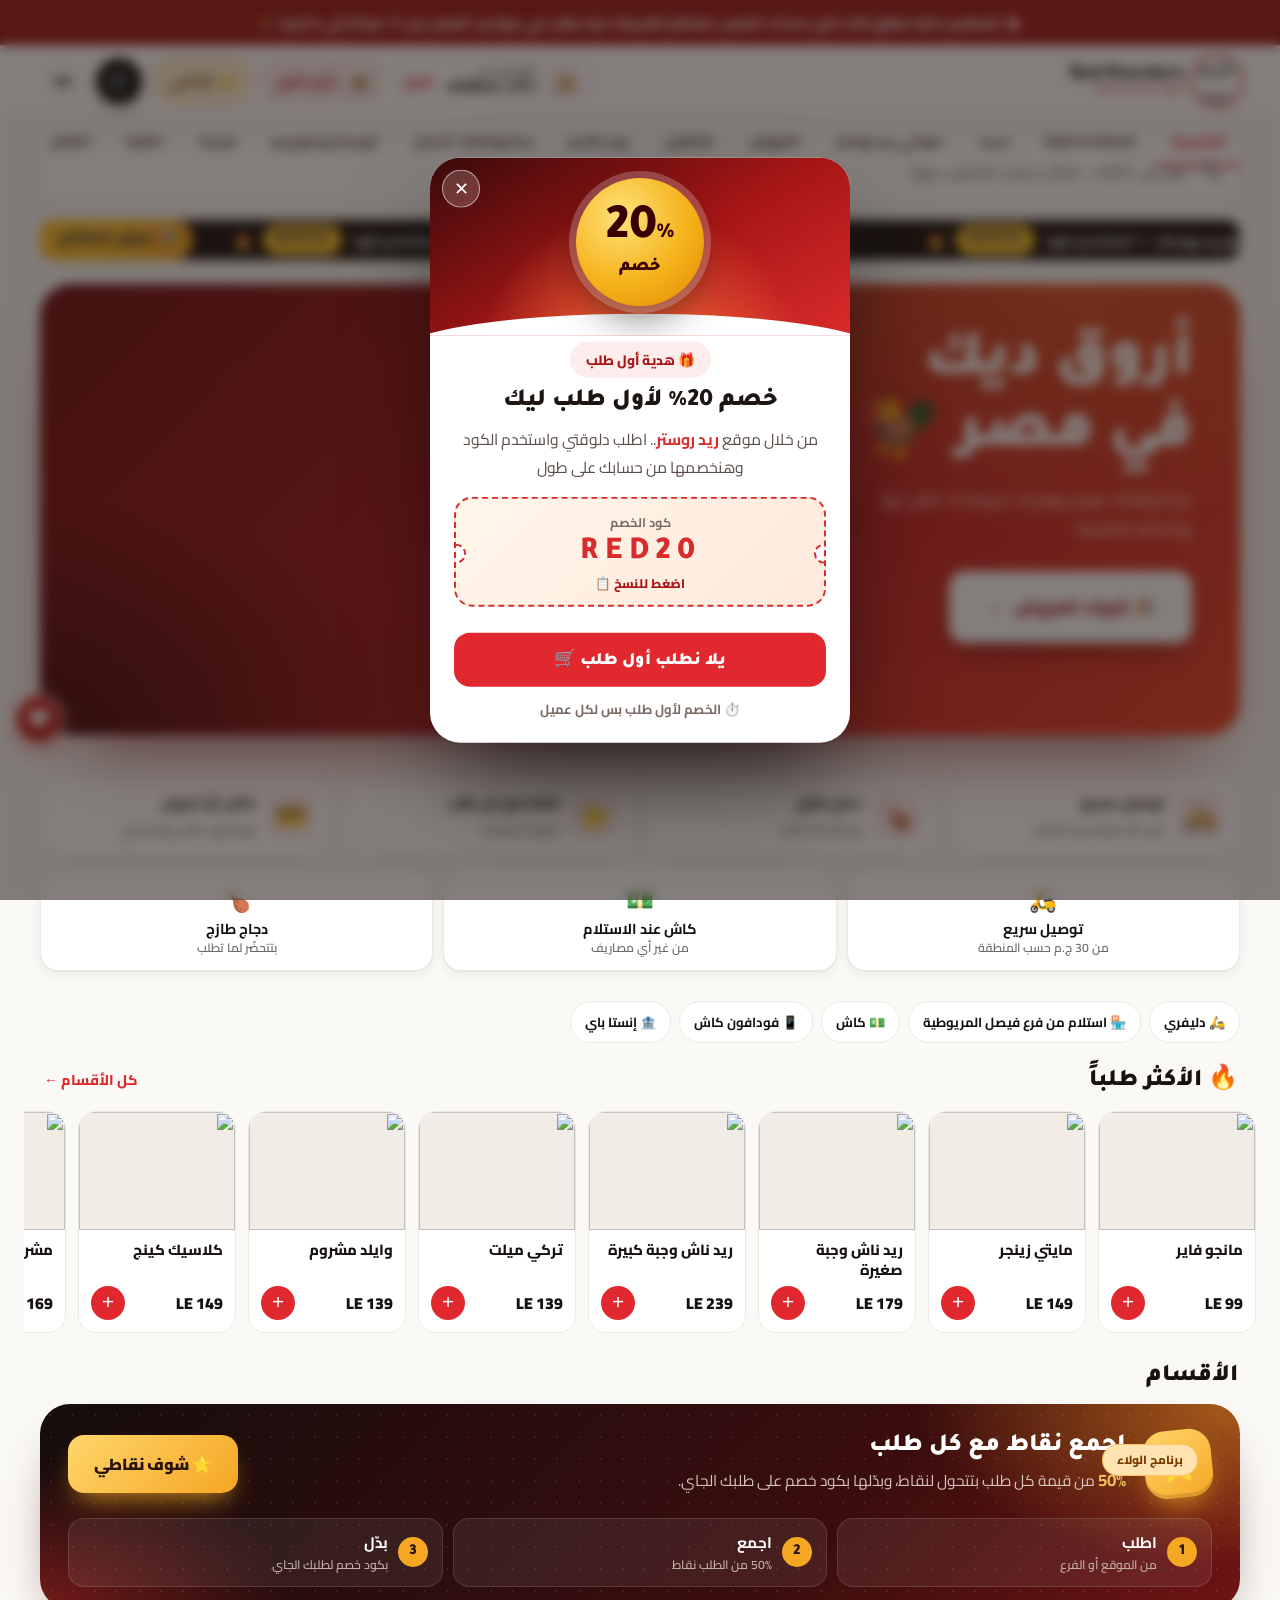
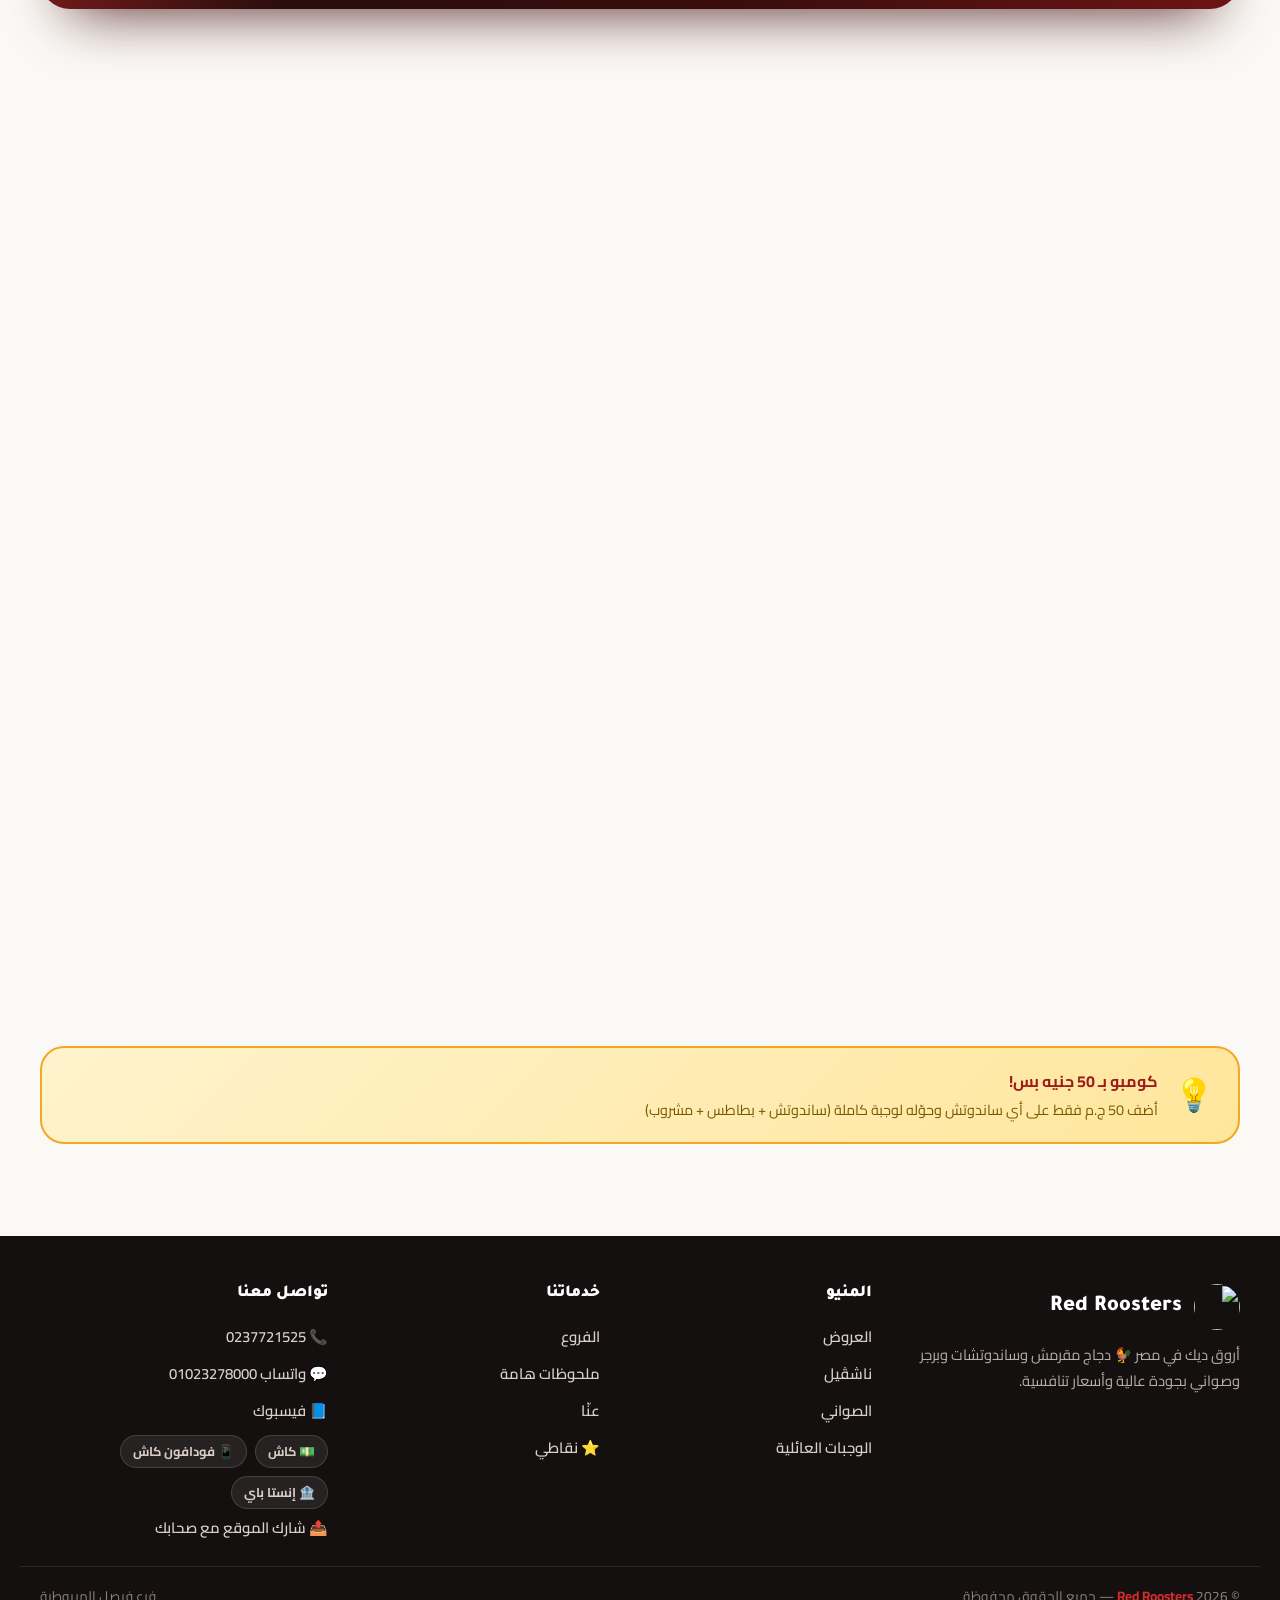
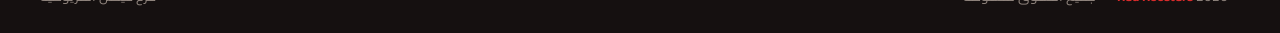
==== index.html @ 8db82f2c "Update index.html" ====
<!DOCTYPE html>
<html lang="ar" dir="rtl">
<head>
    <meta charset="UTF-8">
    <meta name="viewport" content="width=device-width, initial-scale=1.0, viewport-fit=cover">
<meta name="theme-color" content="#1E1411">
   <title>موقع ريد روستر</title>
<meta name="application-name" content="موقع ريد روستر">
<meta name="apple-mobile-web-app-title" content="موقع ريد روستر">
<meta property="og:site_name" content="موقع ريد روستر">
<meta property="og:title" content="موقع ريد روستر 🐓">
<meta property="og:description" content="أروق ديك في مصر - اطلب دلوقتي: برجر، ساندوتشات، صواني، وعروض حصرية">
<meta property="og:type" content="website">
<meta property="og:url" content="https://red-roosters.github.io/Menu/">
<meta property="og:image" content="https://i.ibb.co/5xh70cWh/Whats-App-Image-2026-07-25-at-8-21-17-PM.jpg">
<meta name="twitter:card" content="summary_large_image">
<meta name="twitter:title" content="موقع ريد روستر 🐓">
    <link rel="preload" as="style" href="https://fonts.googleapis.com/css2?family=Cairo:wght@400;600;700;900&family=Tajawal:wght@400;700;900&display=swap" onload="this.onload=null;this.rel='stylesheet'"><noscript><link rel="stylesheet" href="https://fonts.googleapis.com/css2?family=Cairo:wght@400;600;700;900&family=Tajawal:wght@400;700;900&display=swap"></noscript>
    <style id="rr-styles">
/* ── base ── */
:root {
            --red: #D92B2B;
            --red-dark: #A01E1E;
            --red-light: #FF4444;
            --gold: #F5A623;
            --gold-light: #FFD166;
            --cream: #FFF8F0;
            --charcoal: #1A1A1A;
            --gray: #6B6B6B;
            --gray-light: #F2F2F2;
            --white: #FFFFFF;
            --shadow-sm: 0 2px 8px rgba(0,0,0,0.08);
            --shadow-md: 0 6px 24px rgba(0,0,0,0.12);
            --shadow-lg: 0 12px 40px rgba(0,0,0,0.18);
            --radius: 16px;
            --radius-sm: 10px;
        }

        * { margin: 0; padding: 0; box-sizing: border-box; }
        html { scroll-behavior: smooth; }
        body {
            font-family: "Cairo", "Tajawal", sans-serif;
            background: var(--cream);
            color: var(--charcoal);
            line-height: 1.6;
            min-height: 100vh;
        }

        header {
            background: var(--white);
            position: sticky;
            top: 0;
            z-index: 1000;
            box-shadow: 0 2px 20px rgba(217,43,43,0.15);
            border-bottom: 3px solid var(--red);
        }
        .header-inner {
            max-width: 1280px;
            margin: 0 auto;
            padding: 0 20px;
            display: flex;
            align-items: center;
            justify-content: space-between;
            gap: 16px;
            height: 70px;
        }
        .logo-wrap {
            display: flex;
            align-items: center;
            gap: 12px;
            flex-shrink: 0;
        }
        .logo-wrap img {
            height: 50px;
            width: 50px;
            border-radius: 50%;
            object-fit: cover;
            border: 2px solid var(--red);
        }
        .brand {
            font-family: "Tajawal", sans-serif;
            font-weight: 900;
            font-size: 1.5rem;
            color: var(--red);
            letter-spacing: -0.5px;
            line-height: 1;
        }
        .brand small {
            display: block;
            font-size: 0.65rem;
            font-weight: 600;
            color: var(--gold);
            letter-spacing: 1px;
            text-transform: uppercase;
        }
        .hamburger {
            display: none;
            flex-direction: column;
            gap: 5px;
            cursor: pointer;
            background: none;
            border: none;
            padding: 8px;
            border-radius: var(--radius-sm);
            transition: background 0.2s;
        }
        .hamburger:hover { background: var(--gray-light); }
        .hamburger span {
            display: block;
            width: 24px;
            height: 2px;
            background: var(--charcoal);
            border-radius: 2px;
            transition: all 0.3s;
        }
        .hamburger.open span:nth-child(1) { transform: translateY(7px) rotate(45deg); }
        .hamburger.open span:nth-child(2) { opacity: 0; }
        .hamburger.open span:nth-child(3) { transform: translateY(-7px) rotate(-45deg); }
        nav { overflow-x: auto; scrollbar-width: none; }
        nav::-webkit-scrollbar { display: none; }
        nav ul {
            list-style: none;
            display: flex;
            gap: 6px;
            align-items: center;
            padding: 0;
            flex-wrap: nowrap;
        }
        nav button {
            background: transparent;
            color: var(--gray);
            border: none;
            padding: 8px 14px;
            border-radius: 8px;
            cursor: pointer;
            font-family: "Cairo", sans-serif;
            font-size: 0.85rem;
            font-weight: 700;
            transition: all 0.2s;
            white-space: nowrap;
        }
        nav button:hover { background: var(--red); color: var(--white); }
        nav button.active { background: var(--red); color: var(--white); }
        nav button.highlight {
            background: linear-gradient(135deg, var(--gold), #FF6B35);
            color: var(--white);
        }
        nav button.highlight:hover {
            background: linear-gradient(135deg, #FF6B35, var(--gold));
            transform: scale(1.05);
        }
        nav button.new-badge {
            background: linear-gradient(135deg, #7C3AED, #DB2777);
            color: var(--white);
        }
        nav button.new-badge:hover {
            background: linear-gradient(135deg, #DB2777, #7C3AED);
            transform: scale(1.05);
        }

        nav button.siniya-badge {
            background: linear-gradient(135deg, #C0392B, #8B1A1A);
            color: var(--white);
            position: relative;
        }
        nav button.siniya-badge:hover {
            background: linear-gradient(135deg, #8B1A1A, #C0392B);
            transform: scale(1.05);
        }
        .mobile-nav {
            display: none;
            position: fixed;
            top: 73px;
            left: 0; right: 0; bottom: 0;
            background: rgba(0,0,0,0.6);
            z-index: 999;
            backdrop-filter: blur(4px);
        }
        .mobile-nav.open { display: block; }
        .mobile-nav-inner {
            background: var(--white);
            padding: 16px;
            display: flex;
            flex-direction: column;
            gap: 8px;
            max-height: 70vh;
            overflow-y: auto;
        }
        .mobile-nav button {
            background: var(--gray-light);
            border: none;
            padding: 14px 20px;
            border-radius: var(--radius-sm);
            font-family: "Cairo", sans-serif;
            font-size: 1rem;
            font-weight: 700;
            cursor: pointer;
            text-align: right;
            color: var(--charcoal);
            transition: all 0.2s;
        }
        .mobile-nav button:hover, .mobile-nav button.active { background: var(--red); color: var(--white); }
        .mobile-nav button.highlight { background: linear-gradient(135deg, var(--gold), #FF6B35); color: var(--white); }
        .mobile-nav button.new-badge { background: linear-gradient(135deg, #7C3AED, #DB2777); color: var(--white); }
        
        .mobile-nav button.siniya-badge { background: linear-gradient(135deg, #C0392B, #8B1A1A); color: var(--white); }

        main { max-width: 1280px; margin: 0 auto; padding: 32px 20px 60px; }
        .section { display: none; animation: fadeUp 0.4s ease; }
        .section.active { display: block; }
        @keyframes fadeUp {
            from { opacity: 0; transform: translateY(20px); }
            to   { opacity: 1; transform: translateY(0); }
        }
        .section-title {
            font-family: "Tajawal", sans-serif;
            font-size: 2rem;
            font-weight: 900;
            color: var(--charcoal);
            margin-bottom: 28px;
            display: flex;
            align-items: center;
            gap: 12px;
        }
        .section-title::after {
            content: "";
            flex: 1;
            height: 3px;
            background: linear-gradient(90deg, var(--red), transparent);
            border-radius: 3px;
        }

        /* ── HOME ── */
        .hero {
            background: linear-gradient(135deg, var(--red-dark) 0%, var(--red) 60%, #FF6B35 100%);
            border-radius: 24px;
            overflow: hidden;
            padding: 48px 48px 0;
            margin-bottom: 40px;
            display: flex;
            align-items: flex-end;
            gap: 32px;
            position: relative;
            min-height: 320px;
        }
        .hero::before {
            content: "";
            position: absolute;
            inset: 0;
            background: url("data:image/svg+xml,%3Csvg width='60' height='60' viewBox='0 0 60 60' xmlns='http://www.w3.org/2000/svg'%3E%3Cg fill='none' fill-rule='evenodd'%3E%3Cg fill='%23ffffff' fill-opacity='0.04'%3E%3Cpath d='M36 34v-4h-2v4h-4v2h4v4h2v-4h4v-2h-4zm0-30V0h-2v4h-4v2h4v4h2V6h4V4h-4zM6 34v-4H4v4H0v2h4v4h2v-4h4v-2H6zM6 4V0H4v4H0v2h4v4h2V6h4V4H6z'/%3E%3C/g%3E%3C/g%3E%3C/svg%3E");
        }
        .hero-text { flex: 1; color: var(--white); z-index: 1; padding-bottom: 48px; }
        .hero-text h1 { font-family: "Tajawal", sans-serif; font-size: 2.8rem; font-weight: 900; line-height: 1.2; margin-bottom: 12px; }
        .hero-text p { font-size: 1.1rem; opacity: 0.9; margin-bottom: 28px; font-weight: 400; }
        .hero-cta-group { display: flex; gap: 12px; flex-wrap: wrap; }
        .btn {
            display: inline-flex;
            align-items: center;
            gap: 8px;
            padding: 12px 24px;
            border-radius: 50px;
            border: none;
            font-family: "Cairo", sans-serif;
            font-size: 1rem;
            font-weight: 700;
            cursor: pointer;
            transition: all 0.25s;
            text-decoration: none;
        }
        .btn-primary { background: var(--white); color: var(--red); }
        .btn-primary:hover { background: var(--cream); transform: translateY(-2px); box-shadow: 0 8px 20px rgba(0,0,0,0.2); }
        .btn-outline { background: transparent; color: var(--white); border: 2px solid rgba(255,255,255,0.6); }
        .btn-outline:hover { background: rgba(255,255,255,0.15); border-color: var(--white); }
        .btn-new { background: linear-gradient(135deg, #7C3AED, #DB2777); color: var(--white); }
        .btn-new:hover { background: linear-gradient(135deg, #DB2777, #7C3AED); transform: translateY(-2px); box-shadow: 0 8px 20px rgba(123,58,237,0.4); }

        .btn-siniya { background: linear-gradient(135deg, #C0392B, #8B1A1A); color: var(--white); }
        .btn-siniya:hover { background: linear-gradient(135deg, #8B1A1A, #C0392B); transform: translateY(-2px); box-shadow: 0 8px 20px rgba(192,57,43,0.5); }
        .btn-school { background: linear-gradient(135deg, #1E40AF, #2563EB); color: var(--white); }
        .btn-school:hover { background: linear-gradient(135deg, #FFC627, #F5A623); color: #1E3A8A; transform: translateY(-2px); box-shadow: 0 8px 20px rgba(37,99,235,0.45); }
        .hero-img { width: 340px; flex-shrink: 0; align-self: flex-end; z-index: 1; border-radius: 16px 16px 0 0; overflow: hidden; }
        .hero-img img { width: 100%; height: 260px; object-fit: cover; display: block; }

        .category-grid {
            display: grid;
            grid-template-columns: repeat(auto-fill, minmax(200px, 1fr));
            gap: 16px;
            margin-bottom: 40px;
        }
        .cat-card {
            background: var(--white);
            border-radius: var(--radius);
            padding: 24px 20px;
            text-align: center;
            box-shadow: var(--shadow-sm);
            cursor: pointer;
            border: 2px solid transparent;
            transition: all 0.25s;
        }
        .cat-card:hover { border-color: var(--red); transform: translateY(-4px); box-shadow: var(--shadow-md); }
        .cat-card.new-cat { background: linear-gradient(135deg, #FAF5FF, #FDF2F8); border: 2px solid rgba(123,58,237,0.2); }
        .cat-card.new-cat:hover { border-color: #7C3AED; }

        .cat-card.siniya-cat { background: linear-gradient(135deg, #FFF0EE, #FFE5E0); border: 2px solid rgba(192,57,43,0.2); }
        .cat-card.siniya-cat:hover { border-color: #C0392B; }
        .cat-icon { font-size: 2.2rem; margin-bottom: 10px; display: block; }
        .cat-card h3 { font-size: 1.05rem; font-weight: 700; color: var(--charcoal); margin-bottom: 4px; }
        .cat-card p { font-size: 0.8rem; color: var(--gray); line-height: 1.4; }
        .info-banner {
            background: linear-gradient(135deg, #FFF3CD, #FFE69C);
            border: 2px solid var(--gold);
            border-radius: var(--radius);
            padding: 20px 24px;
            display: flex;
            align-items: center;
            gap: 16px;
        }
        .info-banner-icon { font-size: 2rem; }
        .info-banner-text { flex: 1; }
        .info-banner h4 { font-size: 1rem; font-weight: 700; color: var(--red-dark); margin-bottom: 4px; }
        .info-banner p { font-size: 0.9rem; color: #7A5800; }

        /* ── SINIYA (صواني) SECTION ── */
        .siniya-hero-banner {
            background: linear-gradient(135deg, #1a0000 0%, #5c0a0a 40%, #8B1A1A 70%, #C0392B 100%);
            border-radius: 28px;
            padding: 48px 48px 0;
            margin-bottom: 40px;
            display: flex;
            align-items: flex-end;
            gap: 32px;
            position: relative;
            min-height: 300px;
            overflow: hidden;
        }
        .siniya-hero-banner::before {
            content: "";
            position: absolute;
            inset: 0;
            background: url("data:image/svg+xml,%3Csvg width='80' height='80' viewBox='0 0 80 80' xmlns='http://www.w3.org/2000/svg'%3E%3Cg fill='none' fill-rule='evenodd'%3E%3Cg fill='%23ffffff' fill-opacity='0.03'%3E%3Ccircle cx='40' cy='40' r='30'/%3E%3Ccircle cx='40' cy='40' r='20'/%3E%3Ccircle cx='40' cy='40' r='10'/%3E%3C/g%3E%3C/g%3E%3C/svg%3E");
        }
        .siniya-hero-glow {
            position: absolute;
            top: -60px;
            right: -60px;
            width: 320px;
            height: 320px;
            background: radial-gradient(circle, rgba(245,166,35,0.25) 0%, transparent 70%);
            pointer-events: none;
        }
        .siniya-hero-text {
            flex: 1;
            color: var(--white);
            z-index: 1;
            padding-bottom: 48px;
        }
        .siniya-hero-eyebrow {
            display: inline-flex;
            align-items: center;
            gap: 8px;
            background: rgba(245,166,35,0.2);
            border: 1.5px solid rgba(245,166,35,0.5);
            color: var(--gold);
            font-size: 0.8rem;
            font-weight: 900;
            letter-spacing: 2px;
            text-transform: uppercase;
            padding: 6px 18px;
            border-radius: 50px;
            margin-bottom: 18px;
        }
        .siniya-hero-text h1 {
            font-family: "Tajawal", sans-serif;
            font-size: 3rem;
            font-weight: 900;
            line-height: 1.15;
            margin-bottom: 14px;
            text-shadow: 0 2px 16px rgba(0,0,0,0.4);
        }
        .siniya-hero-text p {
            font-size: 1.05rem;
            opacity: 0.88;
            margin-bottom: 28px;
            line-height: 1.7;
        }
        .siniya-hero-img {
            width: 320px;
            flex-shrink: 0;
            align-self: flex-end;
            z-index: 1;
            border-radius: 20px 20px 0 0;
            overflow: hidden;
            box-shadow: 0 -8px 40px rgba(0,0,0,0.35);
        }
        .siniya-hero-img img { width: 100%; height: 260px; object-fit: cover; display: block; }

        /* Siniya Cards */
        .siniya-grid {
            display: grid;
            grid-template-columns: repeat(auto-fill, minmax(280px, 1fr));
            gap: 24px;
            margin-bottom: 40px;
        }
        .siniya-card {
            background: var(--white);
            border-radius: 20px;
            overflow: hidden;
            box-shadow: var(--shadow-sm);
            border: 2px solid rgba(192,57,43,0.1);
            transition: all 0.3s;
            display: flex;
            flex-direction: column;
            position: relative;
        }
        .siniya-card:hover {
            transform: translateY(-8px);
            box-shadow: 0 16px 48px rgba(192,57,43,0.2);
            border-color: var(--red);
        }
        .siniya-card-img-wrap {
            position: relative;
            overflow: hidden;
        }
        .siniya-card-img {
            width: 100%;
            height: 220px;
            object-fit: cover;
            display: block;
            transition: transform 0.4s ease;
        }
        .siniya-card:hover .siniya-card-img { transform: scale(1.05); }
        .siniya-card-number {
            position: absolute;
            top: 14px;
            right: 14px;
            background: linear-gradient(135deg, var(--red), #8B1A1A);
            color: #fff;
            font-family: "Tajawal", sans-serif;
            font-size: 0.78rem;
            font-weight: 900;
            letter-spacing: 1px;
            padding: 5px 14px;
            border-radius: 50px;
            box-shadow: 0 3px 12px rgba(0,0,0,0.3);
        }
        .siniya-card-nashville {
            position: absolute;
            top: 14px;
            left: 14px;
            background: linear-gradient(135deg, #E67E22, #C0392B);
            color: #fff;
            font-size: 0.75rem;
            font-weight: 900;
            padding: 5px 12px;
            border-radius: 50px;
            box-shadow: 0 3px 12px rgba(0,0,0,0.3);
        }
        .siniya-card-body {
            padding: 20px 22px 24px;
            flex: 1;
            display: flex;
            flex-direction: column;
        }
        .siniya-card-name {
            font-family: "Tajawal", sans-serif;
            font-size: 1.25rem;
            font-weight: 900;
            color: var(--charcoal);
            margin-bottom: 4px;
            line-height: 1.3;
        }
        .siniya-card-name-en {
            font-size: 0.78rem;
            color: var(--gray);
            font-weight: 400;
            display: block;
            margin-bottom: 14px;
        }
        .siniya-card-divider {
            height: 1px;
            background: linear-gradient(90deg, rgba(192,57,43,0.25), transparent);
            margin-bottom: 14px;
            border: none;
        }
        .siniya-includes-title {
            font-size: 0.78rem;
            font-weight: 900;
            color: var(--red);
            letter-spacing: 1px;
            text-transform: uppercase;
            margin-bottom: 10px;
        }
        .siniya-includes {
            list-style: none;
            flex: 1;
            margin-bottom: 18px;
        }
        .siniya-includes li {
            font-size: 0.88rem;
            color: #444;
            padding: 4px 0;
            display: flex;
            align-items: flex-start;
            gap: 8px;
            line-height: 1.5;
        }
        .siniya-includes li::before {
            content: "🍗";
            font-size: 0.8rem;
            flex-shrink: 0;
            margin-top: 1px;
        }
        .siniya-includes li.rice::before { content: "🍚"; }
        .siniya-includes li.fries::before { content: "🍟"; }
        .siniya-includes li.sauce::before { content: "🥣"; }
        .siniya-includes li.nashville::before { content: "🔥"; }
        .siniya-card-footer {
            display: flex;
            align-items: center;
            justify-content: space-between;
            gap: 12px;
        }
        .siniya-price {
            background: linear-gradient(135deg, var(--red), #8B1A1A);
            color: #fff;
            font-family: "Tajawal", sans-serif;
            font-size: 1.35rem;
            font-weight: 900;
            padding: 8px 20px;
            border-radius: 50px;
            box-shadow: 0 4px 16px rgba(192,57,43,0.35);
            white-space: nowrap;
        }
        .siniya-order-btn {
            background: linear-gradient(135deg, #00C853, #00897B);
            color: #fff;
            border: none;
            padding: 10px 18px;
            border-radius: 50px;
            font-family: "Cairo", sans-serif;
            font-size: 0.9rem;
            font-weight: 700;
            cursor: pointer;
            text-decoration: none;
            display: inline-flex;
            align-items: center;
            gap: 6px;
            transition: all 0.25s;
            white-space: nowrap;
        }
        .siniya-order-btn:hover {
            background: linear-gradient(135deg, #00E676, #00BFA5);
            transform: translateY(-2px);
            box-shadow: 0 6px 20px rgba(0,180,120,0.4);
        }
/* ── FEATURED SINIYA (كارت عريض) ── */
.siniya-featured {
    display: grid;
    grid-template-columns: 1.1fr 1fr;
    background: var(--white);
    border-radius: 28px;
    overflow: hidden;
    box-shadow: var(--shadow-md);
    border: 2px solid rgba(192,57,43,0.25);
    margin-bottom: 32px;
    position: relative;
    transition: all 0.3s;
}
.siniya-featured:hover {
    box-shadow: 0 16px 48px rgba(192,57,43,0.25);
    border-color: var(--red);
}
.siniya-featured-img-wrap {
    position: relative;
    overflow: hidden;
    display: flex;
    align-items: center;
    justify-content: center;
    padding: 24px;
    background: linear-gradient(135deg, #FFF1E6, #FFE0D6);
    min-height: 360px;
}
.siniya-featured-img {
    width: 100%;
    max-width: 480px;
    height: auto;
    max-height: 420px;
    object-fit: contain;
    display: block;
    border-radius: 18px;
    box-shadow: 0 10px 30px rgba(0,0,0,0.18);
    transition: transform 0.4s ease;
}
.siniya-featured:hover .siniya-featured-img { transform: scale(1.03); }
.siniya-featured-badge {
    position: absolute; top: 18px; right: 18px; z-index: 2;
    background: linear-gradient(135deg, #FFD700, #FF8C00);
    color: #3a0000;
    font-family: "Tajawal", sans-serif;
    font-size: 0.85rem; font-weight: 900;
    padding: 7px 18px; border-radius: 50px;
    box-shadow: 0 4px 16px rgba(0,0,0,0.3);
}
.siniya-featured-body {
    padding: 40px 44px;
    display: flex; flex-direction: column; justify-content: center;
    background: linear-gradient(135deg, #FFF8F0, #FFFFFF);
}
.siniya-featured-eyebrow {
    color: var(--red); font-size: 0.8rem; font-weight: 900;
    letter-spacing: 2px; margin-bottom: 10px;
}
.siniya-featured-name {
    font-family: "Tajawal", sans-serif;
    font-size: 2.6rem; font-weight: 900;
    color: var(--charcoal); line-height: 1.15; margin-bottom: 4px;
}
.siniya-featured-name-en {
    font-size: 0.95rem; color: var(--gray); margin-bottom: 20px; display: block;
}
.siniya-featured .siniya-includes { margin-bottom: 26px; }
.siniya-featured .siniya-includes li { font-size: 1.05rem; padding: 6px 0; }
.siniya-featured .siniya-includes li::before { font-size: 1.1rem; }
.siniya-featured .siniya-price { font-size: 1.9rem; padding: 10px 30px; }
.siniya-featured .siniya-order-btn { font-size: 1.05rem; padding: 13px 26px; }

@media (max-width: 900px) {
    .siniya-featured { grid-template-columns: 1fr; }
    .siniya-featured-img-wrap { min-height: auto; padding: 20px; }
    .siniya-featured-img { max-width: 360px; max-height: 340px; }
    .siniya-featured-body { padding: 28px 24px; }
    .siniya-featured-name { font-size: 2rem; }
}
        /* Siniya info banner */
        .siniya-info-banner {
            background: linear-gradient(135deg, #FFF5F5, #FFE8E8);
            border: 2px solid rgba(192,57,43,0.3);
            border-radius: var(--radius);
            padding: 22px 28px;
            display: flex;
            align-items: center;
            gap: 18px;
            margin-top: 8px;
        }
        .siniya-info-banner-icon { font-size: 2.2rem; flex-shrink: 0; }
        .siniya-info-banner-text h4 { font-size: 1rem; font-weight: 900; color: var(--red-dark); margin-bottom: 4px; }
        .siniya-info-banner-text p { font-size: 0.9rem; color: #7A2828; line-height: 1.6; }

        /* ── RED POWER DEAL BANNER ── */
        .power-deal-banner { background: linear-gradient(135deg, #1a0030, #4a0080, #8B1A8B); border-radius: 24px; overflow: hidden; margin-bottom: 36px; position: relative; display: flex; align-items: stretch; min-height: 260px; }
        .power-deal-banner::before { content: ""; position: absolute; inset: 0; background: url("data:image/svg+xml,%3Csvg width='60' height='60' viewBox='0 0 60 60' xmlns='http://www.w3.org/2000/svg'%3E%3Cg fill='none' fill-rule='evenodd'%3E%3Cg fill='%23ffffff' fill-opacity='0.04'%3E%3Cpath d='M36 34v-4h-2v4h-4v2h4v4h2v-4h4v-2h-4zm0-30V0h-2v4h-4v2h4v4h2V6h4V4h-4zM6 34v-4H4v4H0v2h4v4h2v-4h4v-2H6zM6 4V0H4v4H0v2h4v4h2V6h4V4H6z'/%3E%3C/g%3E%3C/g%3E%3C/svg%3E"); }
        .power-deal-content { flex: 1; padding: 36px 40px; display: flex; flex-direction: column; justify-content: center; position: relative; z-index: 1; }
        .power-deal-tag { display: inline-flex; align-items: center; gap: 8px; background: rgba(255,215,0,0.2); border: 1.5px solid rgba(255,215,0,0.5); color: #FFD700; font-size: 0.8rem; font-weight: 900; letter-spacing: 2px; text-transform: uppercase; padding: 6px 16px; border-radius: 50px; margin-bottom: 16px; width: fit-content; }
        .power-deal-tag span { font-size: 1rem; }
        .power-deal-content h2 { font-family: "Tajawal", sans-serif; font-size: 2.4rem; font-weight: 900; color: #fff; line-height: 1.2; margin-bottom: 12px; text-shadow: 0 2px 12px rgba(0,0,0,0.4); }
        .power-deal-content .deal-subtitle { font-size: 1rem; color: rgba(255,255,255,0.85); margin-bottom: 24px; line-height: 1.6; }
        .power-deal-price-row { display: flex; align-items: center; gap: 20px; }
        .power-deal-price { background: linear-gradient(135deg, #FFD700, #FF8C00); color: #1a0030; font-family: "Tajawal", sans-serif; font-size: 2.2rem; font-weight: 900; padding: 12px 28px; border-radius: 50px; line-height: 1; box-shadow: 0 6px 24px rgba(255,200,0,0.4); }
        .power-deal-cta { background: rgba(255,255,255,0.15); color: #fff; border: 2px solid rgba(255,255,255,0.4); padding: 12px 24px; border-radius: 50px; font-family: "Cairo", sans-serif; font-size: 1rem; font-weight: 700; cursor: pointer; transition: all 0.25s; text-decoration: none; }
        .power-deal-cta:hover { background: rgba(255,255,255,0.25); border-color: #fff; }
        .power-deal-img { width: 320px; flex-shrink: 0; position: relative; overflow: hidden; }
        .power-deal-img img { width: 100%; height: 100%; object-fit: cover; display: block; mix-blend-mode: luminosity; opacity: 0.9; }
        .power-deal-glow { position: absolute; top: 50%; left: 50%; transform: translate(-50%, -50%); width: 200px; height: 200px; background: radial-gradient(circle, rgba(255,215,0,0.3), transparent 70%); pointer-events: none; }

        /* ── ZINGER SUPREME BOX BANNER ── */
        .zsb-banner { background: linear-gradient(135deg, #3a0000, #7A1010, #D92B2B); border-radius: 24px; overflow: hidden; margin-bottom: 36px; position: relative; display: flex; align-items: stretch; min-height: 260px; }
        .zsb-banner::before { content: ""; position: absolute; inset: 0; background: url("data:image/svg+xml,%3Csvg width='60' height='60' viewBox='0 0 60 60' xmlns='http://www.w3.org/2000/svg'%3E%3Cg fill='none' fill-rule='evenodd'%3E%3Cg fill='%23ffffff' fill-opacity='0.05'%3E%3Cpath d='M36 34v-4h-2v4h-4v2h4v4h2v-4h4v-2h-4zm0-30V0h-2v4h-4v2h4v4h2V6h4V4h-4zM6 34v-4H4v4H0v2h4v4h2v-4h4v-2H6zM6 4V0H4v4H0v2h4v4h2V6h4V4H6z'/%3E%3C/g%3E%3C/g%3E%3C/svg%3E"); }
        .zsb-content { flex: 1; padding: 36px 40px; display: flex; flex-direction: column; justify-content: center; position: relative; z-index: 1; }
        .zsb-tag { display: inline-flex; align-items: center; gap: 8px; background: rgba(255,215,0,0.2); border: 1.5px solid rgba(255,215,0,0.5); color: #FFD700; font-size: 0.8rem; font-weight: 900; letter-spacing: 2px; text-transform: uppercase; padding: 6px 16px; border-radius: 50px; margin-bottom: 16px; width: fit-content; }
        .zsb-content h2 { font-family: "Tajawal", sans-serif; font-size: 2.4rem; font-weight: 900; color: #fff; line-height: 1.2; margin-bottom: 12px; text-shadow: 0 2px 12px rgba(0,0,0,0.4); }
        .zsb-content .zsb-subtitle { font-size: 1rem; color: rgba(255,255,255,0.9); margin-bottom: 22px; line-height: 1.6; }
        .zsb-includes { display: flex; flex-wrap: wrap; gap: 8px; margin-bottom: 24px; }
        .zsb-tag-item { background: rgba(255,255,255,0.14); color: #fff; font-size: 0.82rem; font-weight: 700; padding: 4px 14px; border-radius: 50px; border: 1px solid rgba(255,255,255,0.25); }
        .zsb-price-row { display: flex; align-items: center; gap: 20px; flex-wrap: wrap; }
        .zsb-price { background: linear-gradient(135deg, #FFD700, #FF8C00); color: #3a0000; font-family: "Tajawal", sans-serif; font-size: 2.2rem; font-weight: 900; padding: 12px 28px; border-radius: 50px; line-height: 1; box-shadow: 0 6px 24px rgba(255,200,0,0.4); }
        .zsb-cta { background: linear-gradient(135deg, #00C853, #00897B); color: #fff; border: none; padding: 12px 26px; border-radius: 50px; font-family: "Cairo", sans-serif; font-size: 1rem; font-weight: 700; cursor: pointer; transition: all 0.25s; text-decoration: none; display: inline-flex; align-items: center; gap: 8px; }
        .zsb-cta:hover { background: linear-gradient(135deg, #00E676, #00BFA5); transform: translateY(-2px); box-shadow: 0 8px 24px rgba(0,180,120,0.4); }
        .zsb-img { width: 320px; flex-shrink: 0; position: relative; overflow: hidden; }
        .zsb-img img { width: 100%; height: 100%; object-fit: cover; display: block; }
        .zsb-glow { position: absolute; top: 50%; left: 50%; transform: translate(-50%, -50%); width: 220px; height: 220px; background: radial-gradient(circle, rgba(255,215,0,0.28), transparent 70%); pointer-events: none; }

        /* ── NEW ITEMS HEADER ── */
        .new-items-header { display: flex; align-items: center; gap: 14px; margin-bottom: 24px; }
        .new-items-header h3 { font-family: "Tajawal", sans-serif; font-size: 1.4rem; font-weight: 900; color: var(--charcoal); }
        .new-pill { background: linear-gradient(135deg, #7C3AED, #DB2777); color: #fff; font-size: 0.75rem; font-weight: 900; letter-spacing: 1px; text-transform: uppercase; padding: 4px 14px; border-radius: 50px; }
        .new-items-header::after { content: ""; flex: 1; height: 2px; background: linear-gradient(90deg, rgba(123,58,237,0.3), transparent); border-radius: 2px; }

        /* ── MENU GRID ── */
        .menu-grid { display: grid; grid-template-columns: repeat(auto-fill, minmax(270px, 1fr)); gap: 20px; }
        .card { background: var(--white); border-radius: var(--radius); overflow: hidden; box-shadow: var(--shadow-sm); transition: all 0.3s; display: flex; flex-direction: column; border: 1px solid rgba(0,0,0,0.05); }
        .card:hover { transform: translateY(-6px); box-shadow: var(--shadow-lg); }
        .card.new-item { border: 2px solid rgba(123,58,237,0.25); position: relative; }
        .card.new-item::before { content: "✨ جديد"; position: absolute; top: 12px; right: 12px; background: linear-gradient(135deg, #7C3AED, #DB2777); color: #fff; font-size: 0.72rem; font-weight: 900; padding: 4px 12px; border-radius: 50px; z-index: 10; letter-spacing: 0.5px; }
        .card.new-item:hover { border-color: #7C3AED; box-shadow: 0 12px 40px rgba(123,58,237,0.2); }

        .card.offer-hot { border: 2px solid rgba(217,43,43,0.3); position: relative; }
        .card.offer-hot::before { content: "🔥 عرض مميز"; position: absolute; top: 12px; right: 12px; background: linear-gradient(135deg, var(--red), #8B1A1A); color: #fff; font-size: 0.72rem; font-weight: 900; padding: 4px 12px; border-radius: 50px; z-index: 10; letter-spacing: 0.5px; }
        .card.offer-hot:hover { border-color: var(--red); box-shadow: 0 12px 40px rgba(217,43,43,0.2); }
        .card-img { width: 100%; height: 200px; object-fit: cover; display: block; }
        .card-img-placeholder { width: 100%; height: 160px; background: linear-gradient(135deg, #F8E8E8, #F2D5D5); display: flex; align-items: center; justify-content: center; font-size: 3rem; }
        .card-body { padding: 16px 18px 20px; flex: 1; display: flex; flex-direction: column; }
        .card-name { font-family: "Tajawal", sans-serif; font-size: 1.15rem; font-weight: 700; color: var(--charcoal); margin-bottom: 4px; line-height: 1.3; }
        .card-name-en { font-size: 0.8rem; font-weight: 400; color: var(--gray); display: block; margin-bottom: 8px; }
        .card-desc { font-size: 0.88rem; color: var(--gray); margin-bottom: 14px; flex: 1; line-height: 1.5; }
        .card-footer { display: flex; align-items: center; justify-content: space-between; gap: 10px; flex-wrap: wrap; }
        .price-badge { background: var(--red); color: var(--white); font-family: "Tajawal", sans-serif; font-size: 1.2rem; font-weight: 900; padding: 6px 16px; border-radius: 50px; }
        .price-badge.gold { background: linear-gradient(135deg, var(--gold), #FF8C00); }
        .price-badge.purple { background: linear-gradient(135deg, #7C3AED, #DB2777); }

        /* ── NASHVILLE ── */
        .nash-banner { background: linear-gradient(135deg, #1A0A00, #3D1200, #7A2800); border-radius: 20px; padding: 32px; text-align: center; margin-bottom: 32px; color: var(--white); position: relative; overflow: hidden; }
        .nash-banner::before { content: "🔥"; position: absolute; font-size: 10rem; opacity: 0.08; top: -20px; right: -20px; }
        .nash-banner h2 { font-family: "Tajawal", sans-serif; font-size: 2rem; font-weight: 900; margin-bottom: 12px; }
        .nash-banner p { font-size: 1rem; opacity: 0.85; margin-bottom: 20px; }
        .heat-chips { display: flex; gap: 10px; justify-content: center; flex-wrap: wrap; }
        .heat-chip { padding: 8px 20px; border-radius: 50px; font-weight: 700; font-size: 0.95rem; }
        .heat-chip.mild { background: #27AE60; color: white; }
        .heat-chip.hot  { background: #E67E22; color: white; }
        .heat-chip.extra{ background: #C0392B; color: white; }

        /* ── OFFERS ── */
        .offer-section-title { font-size: 1.3rem; font-weight: 900; color: var(--red); margin: 32px 0 16px; padding-bottom: 10px; border-bottom: 2px dashed rgba(217,43,43,0.25); }
        .offer-divider { border: none; border-top: 2px dashed var(--gold-light); margin: 40px 0; }

        /* ── BACK TO SCHOOL ── */
        nav button.school-badge { background: linear-gradient(135deg, #1E40AF, #2563EB); color: var(--white); }
        nav button.school-badge:hover { background: linear-gradient(135deg, #FFC627, #F5A623); color: #1E3A8A; transform: scale(1.05); }
        .mobile-nav button.school-badge { background: linear-gradient(135deg, #1E40AF, #2563EB); color: var(--white); }
        .cat-card.school-cat { background: linear-gradient(135deg, #EEF4FF, #FFF8DB); border: 2px solid rgba(37,99,235,0.25); }
        .cat-card.school-cat:hover { border-color: #2563EB; }

        .school-banner {
            background: linear-gradient(135deg, #0F1F5C 0%, #1E40AF 55%, #2563EB 100%);
            border-radius: 24px;
            padding: 40px;
            text-align: center;
            margin-bottom: 36px;
            color: var(--white);
            position: relative;
            overflow: hidden;
        }
        .school-banner::before {
            content: "";
            position: absolute;
            inset: 0;
            background-image:
                repeating-linear-gradient(0deg, rgba(255,255,255,0.05) 0 1px, transparent 1px 32px),
                repeating-linear-gradient(90deg, rgba(255,255,255,0.05) 0 1px, transparent 1px 32px);
        }
        .school-banner::after { content: "🎒"; position: absolute; font-size: 11rem; opacity: 0.1; top: -25px; left: -20px; }
        .school-banner-inner { position: relative; z-index: 1; }
        .school-banner h2 { font-family: "Tajawal", sans-serif; font-size: 2.4rem; font-weight: 900; margin-bottom: 12px; text-shadow: 0 2px 12px rgba(0,0,0,0.3); }
        .school-banner p { font-size: 1.05rem; opacity: 0.92; max-width: 640px; margin: 0 auto 22px; }
        .school-chips { display: flex; gap: 10px; justify-content: center; flex-wrap: wrap; }
        .school-chip { padding: 8px 22px; border-radius: 50px; font-weight: 900; font-size: 1rem; background: #FFC627; color: #1E3A8A; }
        .school-chip.alt { background: #fff; color: #1E40AF; }
        .school-offer-title { color: #1E40AF; border-bottom-color: rgba(37,99,235,0.25); }

        /* Back to School — featured banner (صفحة جديد) */
        .bts-banner { background: linear-gradient(135deg, #0F1F5C, #1E40AF, #2563EB); border-radius: 24px; overflow: hidden; margin-bottom: 36px; position: relative; display: flex; align-items: stretch; min-height: 260px; }
        .bts-banner::before {
            content: "";
            position: absolute;
            inset: 0;
            background-image:
                repeating-linear-gradient(0deg, rgba(255,255,255,0.05) 0 1px, transparent 1px 32px),
                repeating-linear-gradient(90deg, rgba(255,255,255,0.05) 0 1px, transparent 1px 32px);
        }
        .bts-content { flex: 1; padding: 36px 40px; display: flex; flex-direction: column; justify-content: center; position: relative; z-index: 1; }
        .bts-tag { display: inline-flex; align-items: center; gap: 8px; background: rgba(255,198,39,0.2); border: 1.5px solid rgba(255,198,39,0.5); color: #FFC627; font-size: 0.8rem; font-weight: 900; letter-spacing: 2px; text-transform: uppercase; padding: 6px 16px; border-radius: 50px; margin-bottom: 16px; width: fit-content; }
        .bts-content h2 { font-family: "Tajawal", sans-serif; font-size: 2.4rem; font-weight: 900; color: #fff; line-height: 1.2; margin-bottom: 12px; text-shadow: 0 2px 12px rgba(0,0,0,0.4); }
        .bts-subtitle { font-size: 1rem; color: rgba(255,255,255,0.9); margin-bottom: 22px; line-height: 1.6; }
        .bts-includes { display: flex; flex-wrap: wrap; gap: 8px; margin-bottom: 24px; }
        .bts-tag-item { background: rgba(255,255,255,0.14); color: #fff; font-size: 0.82rem; font-weight: 700; padding: 4px 14px; border-radius: 50px; border: 1px solid rgba(255,255,255,0.25); }
        .bts-price-row { display: flex; align-items: center; gap: 16px; flex-wrap: wrap; }
        .bts-price { background: linear-gradient(135deg, #FFC627, #F5A623); color: #0F1F5C; font-family: "Tajawal", sans-serif; font-size: 1.8rem; font-weight: 900; padding: 10px 24px; border-radius: 50px; line-height: 1; box-shadow: 0 6px 24px rgba(255,198,39,0.35); }
        .bts-cta { background: #fff; color: #1E40AF; border: none; padding: 12px 26px; border-radius: 50px; font-family: "Cairo", sans-serif; font-size: 1rem; font-weight: 700; cursor: pointer; transition: all 0.25s; }
        .bts-cta:hover { background: #FFC627; color: #0F1F5C; transform: translateY(-2px); box-shadow: 0 8px 24px rgba(255,198,39,0.4); }
        .bts-side { width: 280px; flex-shrink: 0; position: relative; z-index: 1; display: flex; flex-direction: column; align-items: center; justify-content: center; gap: 10px; background: rgba(0,0,0,0.18); }
        .bts-side-emoji { font-size: 4.5rem; line-height: 1; }
        .bts-side-note { color: rgba(255,255,255,0.85); font-size: 0.9rem; font-weight: 700; text-align: center; padding: 0 20px; line-height: 1.6; }

        .card.school-item { border: 2px solid rgba(37,99,235,0.25); position: relative; }
        .card.school-item::before {
            content: "🎒 Back to School";
            position: absolute; top: 12px; right: 12px;
            background: linear-gradient(135deg, #1E40AF, #2563EB);
            color: #fff; font-size: 0.72rem; font-weight: 900;
            padding: 4px 12px; border-radius: 50px; z-index: 10; letter-spacing: 0.5px;
        }
        .card.school-item:hover { border-color: #2563EB; box-shadow: 0 12px 40px rgba(37,99,235,0.2); }
        .card-img-placeholder.school-ph { background: linear-gradient(135deg, #E8F0FF, #FFF3C4); }
        .card-img-placeholder.school-ph { height: 200px; overflow: hidden; }
        .card-img-placeholder.school-ph img { width: 100%; height: 100%; object-fit: cover; display: block; }
        .price-badge.school { background: linear-gradient(135deg, #1E40AF, #2563EB); }
        .school-cta {
            background: linear-gradient(135deg, #00C853, #00897B);
            color: #fff; padding: 8px 18px; border-radius: 50px;
            font-family: "Cairo", sans-serif; font-size: 0.9rem; font-weight: 700;
            text-decoration: none; display: inline-flex; align-items: center; gap: 6px;
            transition: all 0.25s;
        }
        .school-cta:hover { background: linear-gradient(135deg, #00E676, #00BFA5); transform: translateY(-2px); }
/* ── SCHOOL FEATURED (كروت عريضة) ── */
.school-featured-list { display: flex; flex-direction: column; gap: 24px; margin-bottom: 8px; }
.school-featured {
    display: grid;
    grid-template-columns: 1.1fr 1fr;
    background: var(--white);
    border-radius: 28px;
    overflow: hidden;
    box-shadow: var(--shadow-md);
    border: 2px solid rgba(37,99,235,0.25);
    transition: all 0.3s;
}
.school-featured:hover {
    border-color: #2563EB;
    box-shadow: 0 16px 48px rgba(37,99,235,0.22);
}
.school-featured.reverse .school-featured-img-wrap { order: 2; }
.school-featured-img-wrap {
    position: relative;
    display: flex;
    align-items: center;
    justify-content: center;
    padding: 24px;
    min-height: 320px;
    overflow: hidden;
    background: linear-gradient(135deg, #E8F0FF, #FFF3C4);
}
.school-featured-img {
    width: 100%;
    max-width: 460px;
    height: auto;
    max-height: 380px;
    object-fit: contain;
    display: block;
    border-radius: 18px;
    box-shadow: 0 10px 30px rgba(0,0,0,0.18);
    transition: transform 0.4s ease;
}
.school-featured:hover .school-featured-img { transform: scale(1.03); }
.school-featured-badge {
    position: absolute; top: 16px; right: 16px; z-index: 2;
    background: linear-gradient(135deg, #1E40AF, #2563EB);
    color: #fff;
    font-size: 0.78rem; font-weight: 900;
    padding: 6px 16px; border-radius: 50px;
    box-shadow: 0 4px 14px rgba(0,0,0,0.25);
}
.school-featured-body {
    padding: 36px 40px;
    display: flex; flex-direction: column; justify-content: center;
    background: linear-gradient(135deg, #F4F8FF, #FFFFFF);
}
.school-featured-name {
    font-family: "Tajawal", sans-serif;
    font-size: 2.1rem; font-weight: 900;
    color: var(--charcoal); line-height: 1.2; margin-bottom: 4px;
}
.school-featured-name-en { font-size: 0.9rem; color: var(--gray); display: block; margin-bottom: 16px; }
.school-featured-divider {
    height: 1px; border: none; margin-bottom: 14px;
    background: linear-gradient(90deg, rgba(37,99,235,0.3), transparent);
}
.school-featured-title {
    font-size: 0.78rem; font-weight: 900; color: #1E40AF;
    letter-spacing: 1px; margin-bottom: 10px;
}
.school-featured-includes { list-style: none; margin-bottom: 24px; }
.school-featured-includes li { font-size: 1.05rem; color: #333; padding: 5px 0; line-height: 1.5; }
.school-featured .price-badge { font-size: 1.6rem; padding: 8px 26px; }
.school-featured .school-cta { font-size: 1.05rem; padding: 12px 24px; }
.school-cta svg { width: 18px; height: 18px; fill: currentColor; }

@media (max-width: 900px) {
    .school-featured { grid-template-columns: 1fr; }
    .school-featured.reverse .school-featured-img-wrap { order: 0; }
    .school-featured-img-wrap { min-height: auto; padding: 20px; }
    .school-featured-img { max-width: 360px; max-height: 320px; }
    .school-featured-body { padding: 26px 22px; }
    .school-featured-name { font-size: 1.7rem; }
}
        /* ── INFO CARDS ── */
        .info-card { background: var(--white); border-radius: var(--radius); padding: 28px 32px; box-shadow: var(--shadow-sm); margin-bottom: 20px; border-right: 4px solid var(--red); }
        .info-card h3 { font-family: "Tajawal", sans-serif; font-size: 1.3rem; font-weight: 900; color: var(--red); margin-bottom: 14px; }
        .info-card p, .info-card li { font-size: 1rem; color: #444; line-height: 1.7; }
        .info-card ul { list-style: none; }
        .info-card li { padding-right: 24px; position: relative; margin-bottom: 10px; }
        .info-card li::before { content: "🔥"; position: absolute; right: 0; }
        .contact-grid { display: grid; grid-template-columns: repeat(auto-fit, minmax(200px, 1fr)); gap: 16px; margin-top: 20px; }
        .contact-card { background: var(--cream); border: 2px solid rgba(217,43,43,0.15); border-radius: var(--radius-sm); padding: 20px; text-align: center; transition: all 0.2s; }
        .contact-card:hover { border-color: var(--red); transform: translateY(-3px); box-shadow: var(--shadow-md); }
        .contact-card-icon { font-size: 2rem; margin-bottom: 8px; }
        .contact-card h4 { font-size: 0.9rem; font-weight: 700; color: var(--gray); margin-bottom: 10px; }
        .contact-card a { display: inline-block; text-decoration: none; font-weight: 900; font-size: 1.05rem; color: var(--red); transition: color 0.2s; }
        .contact-card a:hover { color: var(--red-dark); }
        .contact-card a.whatsapp { background: #25D366; color: white; padding: 8px 20px; border-radius: 50px; }
        .contact-card a.whatsapp:hover { background: #128C7E; color: white; }
        .contact-card a.facebook { background: #1877F2; color: white; padding: 8px 20px; border-radius: 50px; }
        .contact-card a.facebook:hover { background: #0E5FC0; color: white; }

        /* ── NOTE ITEMS ── */
        .note-item { background: var(--white); border-radius: var(--radius-sm); padding: 18px 22px; margin-bottom: 12px; box-shadow: var(--shadow-sm); display: flex; gap: 14px; align-items: flex-start; border-right: 4px solid var(--gold); }
        .note-icon { font-size: 1.4rem; flex-shrink: 0; }
        .note-text { font-size: 0.98rem; color: var(--charcoal); line-height: 1.6; }

        /* ── BRANCHES ── */
        .branch-card { background: var(--white); border-radius: var(--radius); padding: 28px; box-shadow: var(--shadow-sm); display: flex; gap: 20px; align-items: center; border: 2px solid rgba(217,43,43,0.1); transition: all 0.25s; }
        .branch-card:hover { border-color: var(--red); box-shadow: var(--shadow-md); }
        .branch-icon { width: 56px; height: 56px; background: linear-gradient(135deg, var(--red), var(--red-dark)); border-radius: 16px; display: flex; align-items: center; justify-content: center; font-size: 1.8rem; flex-shrink: 0; }
        .branch-info h3 { font-family: "Tajawal", sans-serif; font-size: 1.2rem; font-weight: 900; color: var(--charcoal); margin-bottom: 6px; }
        .branch-info p { font-size: 0.9rem; color: var(--gray); line-height: 1.5; }

        /* ── FOOTER ── */
        footer { background: var(--charcoal); color: rgba(255,255,255,0.7); text-align: center; padding: 24px; font-size: 0.9rem; }
        footer strong { color: var(--red); }

        /* ── WHATSAPP BUTTON ── */
        .order-btn-wrap { position: fixed; bottom: 28px; right: 24px; z-index: 2000; display: flex; flex-direction: column; align-items: flex-end; gap: 8px; }
        .order-tooltip { background: #111; color: #fff; font-size: 0.82rem; font-weight: 600; padding: 6px 14px; border-radius: 20px; white-space: nowrap; opacity: 0; transform: translateY(6px); transition: all 0.25s; pointer-events: none; }
        .order-btn-wrap:hover .order-tooltip { opacity: 1; transform: translateY(0); }
        .order-btn { display: flex; align-items: center; gap: 10px; background: linear-gradient(135deg, #00C853, #00897B); color: #fff; text-decoration: none; font-family: "Tajawal", sans-serif; font-size: 1.05rem; font-weight: 900; padding: 14px 22px; border-radius: 50px; box-shadow: 0 6px 28px rgba(0,150,100,0.45); border: none; cursor: pointer; transition: all 0.3s; animation: floatPulse 2.8s ease-in-out infinite; }
        .order-btn:hover { background: linear-gradient(135deg, #00E676, #00BFA5); transform: translateY(-3px) scale(1.04); box-shadow: 0 10px 36px rgba(0,200,130,0.55); }
        .order-btn svg { width: 22px; height: 22px; fill: #fff; flex-shrink: 0; }
        @keyframes floatPulse { 0%, 100% { box-shadow: 0 6px 28px rgba(0,150,100,0.45); } 50% { box-shadow: 0 10px 40px rgba(0,200,130,0.65); transform: translateY(-2px); } }

        .scroll-top { position: fixed; bottom: 24px; left: 24px; width: 44px; height: 44px; background: var(--red); color: white; border: none; border-radius: 50%; font-size: 1.2rem; cursor: pointer; box-shadow: var(--shadow-md); opacity: 0; transform: translateY(20px); transition: all 0.3s; display: flex; align-items: center; justify-content: center; }
        .scroll-top.visible { opacity: 1; transform: translateY(0); }
        .scroll-top:hover { background: var(--red-dark); transform: translateY(-2px); }

        @media (prefers-reduced-motion: reduce) {
            html { scroll-behavior: auto; }
            .section { animation: none; }
            .order-btn { animation: none; }
            * { transition-duration: 0.01ms !important; }
        }

        /* ── RESPONSIVE ── */
        @media (max-width: 900px) {
            nav { display: none; }
            .hamburger { display: flex; }
            .hero { flex-direction: column; padding: 32px 28px 0; min-height: auto; }
            .hero-text h1 { font-size: 2rem; }
            .hero-img { width: 100%; max-width: 360px; align-self: center; }
            .hero-img img { height: 200px; }
            .power-deal-banner { flex-direction: column; }
            .power-deal-img { width: 100%; height: 220px; }
            .power-deal-content { padding: 28px 24px; }
            .power-deal-content h2 { font-size: 1.8rem; }
            .bts-banner { flex-direction: column; }
            .bts-side { width: 100%; padding: 24px 0; }
            .bts-content { padding: 28px 24px; }
            .bts-content h2 { font-size: 1.8rem; }
            .zsb-banner { flex-direction: column; }
            .zsb-img { width: 100%; height: 220px; }
            .zsb-content { padding: 28px 24px; }
            .zsb-content h2 { font-size: 1.8rem; }
            .siniya-hero-banner { flex-direction: column; padding: 32px 28px 0; min-height: auto; }
            .siniya-hero-text h1 { font-size: 2.2rem; }
            .siniya-hero-img { width: 100%; max-width: 360px; align-self: center; }
            .siniya-hero-img img { height: 200px; }
        }
        @media (max-width: 640px) {
            .header-inner { height: 62px; }
            main { padding: 20px 14px 48px; }
            .section-title { font-size: 1.5rem; }
            .hero { padding: 24px 20px 0; border-radius: 16px; }
            .hero-text h1 { font-size: 1.6rem; }
            .menu-grid { grid-template-columns: repeat(auto-fill, minmax(230px, 1fr)); gap: 14px; }
            .siniya-grid { grid-template-columns: 1fr; gap: 18px; }
            .siniya-hero-text h1 { font-size: 1.8rem; }
            .info-card { padding: 20px; }
            .category-grid { grid-template-columns: repeat(2, 1fr); }
            .nash-banner { padding: 24px 20px; }

            .power-deal-price { font-size: 1.6rem; }
            .zsb-price { font-size: 1.6rem; }
            .bts-price { font-size: 1.4rem; padding: 8px 18px; }
            .school-banner { padding: 28px 20px; }
            .school-banner h2 { font-size: 1.7rem; }
        }
/* ══ CART & CHECKOUT ══ */
.order-btn-wrap { display: none !important; } /* شيلنا زرار الواتساب العائم القديم */

.cart-fab {
    position: fixed; bottom: 24px; right: 24px; z-index: 2000;
    display: flex; align-items: center; gap: 10px;
    background: linear-gradient(135deg, var(--red), var(--red-dark));
    color: #fff; border: none; cursor: pointer;
    font-family: "Tajawal", sans-serif; font-size: 1.05rem; font-weight: 900;
    padding: 14px 22px; border-radius: 50px;
    box-shadow: 0 6px 28px rgba(217,43,43,0.45); transition: all .25s;
}
.cart-fab:hover { transform: translateY(-3px) scale(1.04); }
.cart-count {
    display: none; align-items: center; justify-content: center;
    min-width: 22px; height: 22px; padding: 0 6px; border-radius: 50px;
    background: var(--gold); color: #3a0000; font-size: .78rem; font-weight: 900;
}
.cart-head-btn {
    position: relative; background: var(--gray-light); border: none; cursor: pointer;
    font-size: 1.3rem; width: 44px; height: 44px; border-radius: 50%;
    display: flex; align-items: center; justify-content: center; flex-shrink: 0;
}
.cart-head-btn .cart-count { position: absolute; top: -4px; left: -4px; }

.add-cart-btn {
    background: linear-gradient(135deg, #00C853, #00897B); color: #fff; border: none;
    padding: 9px 18px; border-radius: 50px; cursor: pointer;
    font-family: "Cairo", sans-serif; font-size: .9rem; font-weight: 700;
    display: inline-flex; align-items: center; gap: 6px; transition: all .25s; white-space: nowrap;
}
.add-cart-btn:hover { background: linear-gradient(135deg, #00E676, #00BFA5); transform: translateY(-2px); }
.add-cart-btn:active { transform: scale(.95); }

.rr-overlay {
    position: fixed; inset: 0; background: rgba(0,0,0,.55); z-index: 3000;
    opacity: 0; pointer-events: none; transition: opacity .3s; backdrop-filter: blur(3px);
}
.rr-overlay.open { opacity: 1; pointer-events: auto; }
body.no-scroll { overflow: hidden; }

/* Drawer */
.cart-drawer {
    position: fixed; top: 0; bottom: 0; left: 0; width: 420px; max-width: 100%;
    background: var(--cream); z-index: 3100; display: flex; flex-direction: column;
    transform: translateX(-100%); transition: transform .35s ease; box-shadow: var(--shadow-lg);
}
.cart-drawer.open { transform: translateX(0); }
.drawer-head {
    display: flex; align-items: center; justify-content: space-between;
    padding: 18px 22px; background: var(--white); border-bottom: 3px solid var(--red);
}
.drawer-head h3 { font-family: "Tajawal", sans-serif; font-size: 1.3rem; font-weight: 900; }
.x-btn { background: var(--gray-light); border: none; width: 38px; height: 38px; border-radius: 50%; font-size: 1.1rem; cursor: pointer; }
.x-btn:hover { background: var(--red); color: #fff; }
.drawer-body { flex: 1; overflow-y: auto; padding: 16px 18px; }
.cart-empty { text-align: center; color: var(--gray); padding: 60px 20px; font-size: 1.05rem; }
.cart-empty span { display: block; font-size: 3.5rem; margin-bottom: 10px; }
.cart-line {
    background: var(--white); border-radius: var(--radius-sm); padding: 14px 16px; margin-bottom: 10px;
    box-shadow: var(--shadow-sm); display: flex; flex-direction: column; gap: 10px;
}

.cart-line-name { font-weight: 700; line-height: 1.4; }

.qty { display: inline-flex; align-items: center; gap: 4px; background: var(--gray-light); border-radius: 50px; padding: 3px; }
.qty button { width: 32px; height: 32px; border: none; border-radius: 50%; background: #fff; font-size: 1.2rem; font-weight: 900; cursor: pointer; color: var(--red); }
.qty button:hover { background: var(--red); color: #fff; }
.qty span { min-width: 28px; text-align: center; font-weight: 900; }

.drawer-foot { padding: 16px 22px 20px; background: var(--white); border-top: 1px solid rgba(0,0,0,.08); }
.sum-row { display: flex; justify-content: space-between; margin-bottom: 6px; color: #444; }
.sum-row.total { font-family: "Tajawal", sans-serif; font-size: 1.25rem; font-weight: 900; color: var(--charcoal); margin-top: 8px; padding-top: 8px; border-top: 2px dashed rgba(217,43,43,.25); }
.rr-btn {
    width: 100%; border: none; cursor: pointer; padding: 14px; border-radius: 50px; margin-top: 12px;
    font-family: "Tajawal", sans-serif; font-size: 1.1rem; font-weight: 900; color: #fff;
    background: linear-gradient(135deg, var(--red), var(--red-dark)); transition: all .25s;
}
.rr-btn:hover { transform: translateY(-2px); box-shadow: 0 8px 22px rgba(217,43,43,.4); }
.rr-btn.wa { background: linear-gradient(135deg, #00C853, #00897B); }
.rr-btn:disabled { opacity: .5; cursor: not-allowed; transform: none; box-shadow: none; }

/* Checkout modal */
.checkout-modal {
    position: fixed; top: 50%; left: 50%; z-index: 3100; width: 640px; max-width: calc(100% - 24px);
    max-height: calc(100% - 24px); background: var(--cream); border-radius: 24px; overflow: hidden;
    display: flex; flex-direction: column; box-shadow: var(--shadow-lg);
    transform: translate(-50%, -46%); opacity: 0; pointer-events: none; transition: all .3s;
}
.checkout-modal.open { transform: translate(-50%, -50%); opacity: 1; pointer-events: auto; }
.checkout-body { overflow-y: auto; padding: 20px 22px; }
.form-title { font-weight: 900; color: var(--red); margin: 6px 0 12px; font-size: 1.05rem; }
.form-grid { display: grid; grid-template-columns: 1fr 1fr; gap: 12px; }
.form-grid .full { grid-column: 1 / -1; }
.field label { display: block; font-size: .85rem; font-weight: 700; margin-bottom: 4px; color: #444; }
.field label i { color: var(--red); font-style: normal; }
.field input, .field select, .field textarea {
    width: 100%; padding: 11px 14px; border: 2px solid rgba(0,0,0,.1); border-radius: 12px;
    font-family: "Cairo", sans-serif; font-size: .95rem; background: #fff; color: var(--charcoal); transition: border .2s;
}
.field input:focus, .field select:focus, .field textarea:focus { outline: none; border-color: var(--red); }
.field.err input, .field.err select { border-color: #e11d48; background: #fff5f6; }
.field .msg { display: none; color: #e11d48; font-size: .78rem; margin-top: 3px; }
.field.err .msg { display: block; }
.order-summary { background: #fff; border-radius: 14px; padding: 14px 16px; margin-top: 18px; box-shadow: var(--shadow-sm); }
.order-summary .mini { font-size: .88rem; color: #555; display: flex; justify-content: space-between; gap: 10px; padding: 2px 0; }
.pay-note { background: #FFF3CD; border: 1px solid var(--gold); border-radius: 12px; padding: 10px 14px; font-size: .88rem; color: #7A5800; margin-top: 12px; }

.rr-toast {
    position: fixed; bottom: 90px; left: 50%; transform: translate(-50%, 20px); z-index: 3300;
    background: #111; color: #fff; padding: 10px 22px; border-radius: 50px; font-weight: 700; font-size: .9rem;
    opacity: 0; pointer-events: none; transition: all .3s; max-width: 90%; text-align: center;
}
.rr-toast.show { opacity: 1; transform: translate(-50%, 0); }

@media (max-width: 640px) {
    .form-grid { grid-template-columns: 1fr; }
    .cart-fab { bottom: 16px; right: 14px; padding: 12px 18px; }
    .scroll-top { bottom: 16px; left: 14px; }
}
/* ══ Combobox المنطقة ══ */
.combo { position: relative; }
.combo-list {
    display: none; position: absolute; top: calc(100% + 4px); right: 0; left: 0; z-index: 50;
    background: #fff; border: 2px solid var(--red); border-radius: 12px;
    max-height: 220px; overflow-y: auto; box-shadow: var(--shadow-md);
}
.combo-list.open { display: block; }
.combo-item {
    display: flex; justify-content: space-between; gap: 10px; padding: 10px 14px;
    cursor: pointer; font-size: .92rem; border-bottom: 1px solid rgba(0,0,0,.05);
}
.combo-item:last-child { border-bottom: none; }
.combo-item:hover, .combo-item.hl { background: #FFF1F1; }
.combo-item b { color: var(--red); white-space: nowrap; }
.combo-empty { padding: 14px; text-align: center; color: var(--gray); font-size: .9rem; }
.field.err .combo input { border-color: #e11d48; background: #fff5f6; }

/* ══ بوب أب الصنف ══ */
.item-modal { width: 460px; }
.im-price { font-family: "Tajawal", sans-serif; font-size: 1.4rem; font-weight: 900; color: var(--red); margin-bottom: 4px; }
.im-qty { margin-bottom: 6px; }
.opt-row { display: flex; flex-wrap: wrap; gap: 8px; }
.opt-row button {
    border: 2px solid rgba(0,0,0,.1); background: #fff; border-radius: 50px;
    padding: 8px 18px; font-family: "Cairo", sans-serif; font-weight: 700; font-size: .9rem;
    cursor: pointer; transition: all .2s; color: var(--charcoal);
}
.opt-row button:hover { border-color: var(--red); }
.opt-row button.sel { background: var(--red); border-color: var(--red); color: #fff; }
.opt-row.multi button.sel { background: #FFF1F1; color: var(--red-dark); }
.opt-row.multi button.sel::before { content: "✓ "; }

/* ══ تفاصيل السلة + الكوبون ══ */
.cart-line-opts { font-size: .82rem; color: var(--gray); line-height: 1.5; }
.cart-line-opts b { color: var(--red); }
.coupon-row { display: flex; gap: 8px; margin-bottom: 10px; }
.coupon-row input {
    flex: 1; padding: 10px 14px; border: 2px dashed rgba(217,43,43,.4); border-radius: 12px;
    font-family: "Cairo", sans-serif; font-size: .9rem; text-transform: uppercase;
}
.coupon-row input:focus { outline: none; border-color: var(--red); }
.coupon-row button {
    border: none; background: var(--charcoal); color: #fff; border-radius: 12px; padding: 0 18px;
    font-family: "Cairo", sans-serif; font-weight: 700; cursor: pointer;
}
.coupon-msg { font-size: .8rem; margin: -4px 0 8px; min-height: 1em; }
.coupon-msg.ok { color: #0B6E4F; } .coupon-msg.bad { color: #e11d48; }
.coupon-box { margin-top: 20px; }
.coupon-box .form-title { margin-bottom: 10px; }
.coupon-box .coupon-row { margin-bottom: 6px; }
.coupon-box .coupon-msg { margin: 0 0 14px; min-height: 1.2em; }
.sum-row.disc { color: #0B6E4F; font-weight: 700; }
.delivery-time-note { margin-top: 10px; padding: 10px 12px; background: rgba(217,43,43,.07); border: 1px dashed rgba(217,43,43,.35); border-radius: 10px; font-size: .92rem; font-weight: 700; color: var(--charcoal); text-align: center; line-height: 1.6; }
@media (max-width: 640px) { .item-modal { width: calc(100% - 24px); } }
/* ══ اختيارات العروض ══ */
.choice-group { margin-bottom: 6px; padding: 10px 12px; border-radius: 14px; border: 2px solid transparent; }
.choice-group .req { color: var(--red); font-style: normal; }
.choice-group.err { border-color: #e11d48; background: #fff5f6; }
.choice-group .opt-row button.sel::before { content: "✓ "; }
/* ══ بوب أب العرض ══ */
.promo-modal {
    position: fixed; top: 50%; left: 50%; z-index: 3100; width: 400px; max-width: calc(100% - 24px);
    background: linear-gradient(160deg, #FFF8F0, #FFE9E0); border-radius: 26px; padding: 30px 26px 24px;
    text-align: center; box-shadow: var(--shadow-lg); border: 3px solid var(--red);
    transform: translate(-50%, -46%); opacity: 0; pointer-events: none; transition: all .3s;
}
.promo-modal.open { transform: translate(-50%, -50%); opacity: 1; pointer-events: auto; }
.promo-x { position: absolute; top: 12px; left: 12px; }

.promo-modal h3 { font-family: "Tajawal", sans-serif; font-size: 1.3rem; font-weight: 900; color: var(--red-dark); margin-bottom: 8px; }
.promo-modal p { color: #555; font-size: .98rem; margin-bottom: 12px; }

/* ══ شريط الإعلانات المتحرك ══ */
.promo-ticker {
    display: flex; align-items: center; overflow: hidden; direction: ltr;
    background: linear-gradient(135deg, #0F1F5C, #1E40AF 55%, #2563EB);
    border-radius: 16px; margin-bottom: 24px; height: 52px;
    box-shadow: 0 6px 20px rgba(37,99,235,.3); cursor: pointer;
}
.ticker-label {
    flex-shrink: 0; height: 100%; display: flex; align-items: center; gap: 6px;
    padding: 0 18px; background: linear-gradient(135deg, #FFC627, #F5A623); color: #0F1F5C;
    font-family: "Tajawal", sans-serif; font-weight: 900; font-size: .95rem; direction: rtl;
    position: relative; z-index: 2;
}
.ticker-track { flex: 1; overflow: hidden; position: relative; }
.ticker-move {
    display: inline-flex; white-space: nowrap; width: max-content;
    animation: tickerScroll 28s linear infinite;
}
.promo-ticker:hover .ticker-move { animation-play-state: paused; }
.ticker-item {
    direction: rtl; color: #fff; font-weight: 700; font-size: 1rem; padding: 0 40px;
    display: inline-flex; align-items: center; gap: 10px;
}
.ticker-item b {
    background: #FFC627; color: #0F1F5C; padding: 2px 12px; border-radius: 50px;
    font-family: "Tajawal", sans-serif; font-weight: 900; letter-spacing: 2px;
}
@keyframes tickerScroll {
    from { transform: translateX(0); }
    to   { transform: translateX(-50%); }
}
@media (max-width: 640px) {
    .promo-ticker { height: 46px; border-radius: 12px; }
    .ticker-label { padding: 0 12px; font-size: .85rem; }
    .ticker-item { font-size: .9rem; padding: 0 28px; }
}
@media (prefers-reduced-motion: reduce) {
    .ticker-move { animation-duration: 80s !important; }
}

/* ── rr-preload ── */
/* النوافذ مخفية تماماً لحد ما الصفحة والستايلات تخلص تحميل (يمنع الوميض أول ما الموقع يفتح) */
html:not(.rr-ready) .item-modal,html:not(.rr-ready) #itemModal,html:not(.rr-ready) #checkoutModal,html:not(.rr-ready) #cartDrawer,html:not(.rr-ready) #rrFavSheet,html:not(.rr-ready) #rrFavOv,html:not(.rr-ready) #rrOverlay,html:not(.rr-ready) #mobileNav{visibility:hidden!important;opacity:0!important;transition:none!important;animation:none!important}

/* ── rr-upgrade ── */
:root{
  --red:#D92B2B; --red-dark:#9E1B1B; --ember:#FF6A2B; --gold:#F5A623;
  --ink:#1E1411; --paper:#FAF6F1; --cream:#FAF6F1; --charcoal:#1E1411;
  --line:rgba(30,20,17,.09);
  --r-lg:24px; --r-md:18px; --r-sm:12px;
  --sh-1:0 1px 2px rgba(30,20,17,.06),0 4px 14px rgba(30,20,17,.06);
  --sh-2:0 2px 4px rgba(30,20,17,.06),0 18px 40px -12px rgba(30,20,17,.22);
  --ease:cubic-bezier(.2,.8,.2,1);
}
body{background:var(--paper);-webkit-font-smoothing:antialiased;text-rendering:optimizeLegibility}
:focus-visible{outline:3px solid var(--gold);outline-offset:3px;border-radius:8px}
::selection{background:var(--red);color:#fff}
 
/* ── Header: frosted glass, thinner, calmer ── */
header{background:rgba(255,255,255,.82);backdrop-filter:saturate(1.6) blur(16px);-webkit-backdrop-filter:saturate(1.6) blur(16px);
  border-bottom:1px solid var(--line);box-shadow:none;transition:box-shadow .3s}
header.scrolled{box-shadow:0 8px 30px rgba(30,20,17,.1)}
header::after{content:"";position:absolute;inset:auto 0 -1px 0;height:2px;
  background:linear-gradient(90deg,var(--red),var(--ember),var(--gold))}
.logo-wrap img{border:0;box-shadow:0 0 0 2px #fff,0 0 0 4px var(--red)}
.brand{letter-spacing:-.3px}
nav ul{gap:2px}
nav button{color:#5b4d48;border-radius:50px;padding:8px 14px;position:relative}
nav button:hover{background:rgba(217,43,43,.08);color:var(--red)}
nav button.active{background:var(--ink);color:#fff}
nav button.highlight,nav button.new-badge,nav button.siniya-badge,nav button.school-badge{box-shadow:inset 0 0 0 1px rgba(255,255,255,.25)}
 
/* ── Section titles ── */
.section-title{font-size:clamp(1.6rem,3.2vw,2.4rem);letter-spacing:-.5px;margin-bottom:28px}
.section-title::after{height:2px;background:linear-gradient(90deg,var(--red),rgba(217,43,43,0))}
 
/* ── Hero: the one bold moment ── */
.hero{background:
   radial-gradient(900px 400px at 85% 0%,rgba(255,170,60,.55),transparent 60%),
   radial-gradient(700px 500px at 0% 100%,rgba(90,0,0,.55),transparent 60%),
   linear-gradient(135deg,#A01E1E,#D92B2B 55%,#FF5A2B);
  border-radius:32px;min-height:380px;box-shadow:0 30px 60px -28px rgba(160,30,30,.6)}
.hero-text h1{font-size:clamp(2.4rem,6vw,4.4rem);line-height:1.05;letter-spacing:-1.5px;text-wrap:balance}
.hero-text p{font-size:1.15rem;max-width:34ch;opacity:.95}
.hero-img{width:min(380px,38%);transform:rotate(2deg) translateY(10px);border-radius:28px 28px 0 0;
  box-shadow:0 -10px 50px rgba(0,0,0,.35)}
.hero-img img{height:300px}
.hero-cta-group{gap:10px}
.btn{padding:12px 22px;font-size:.98rem;transition:transform .2s var(--ease),box-shadow .2s,background .2s}
.btn:active{transform:scale(.96)}
.btn-primary{background:#fff;color:var(--red-dark);box-shadow:0 6px 18px rgba(0,0,0,.2)}
.btn-outline{backdrop-filter:blur(6px);background:rgba(255,255,255,.1)}
 
/* ── Promo ticker ── */
.promo-ticker{border-radius:50px;height:48px;box-shadow:0 10px 24px -10px rgba(37,99,235,.55)}
.ticker-label{border-radius:0 50px 50px 0}
 
/* ── Category tiles ── */
.category-grid{grid-template-columns:repeat(auto-fill,minmax(170px,1fr));gap:14px}
.cat-card{border:1px solid var(--line);border-radius:var(--r-lg);padding:22px 16px;box-shadow:var(--sh-1);
  transition:transform .3s var(--ease),box-shadow .3s,border-color .3s}
.cat-card:hover{transform:translateY(-5px);box-shadow:var(--sh-2);border-color:rgba(217,43,43,.4)}
.cat-icon{width:64px;height:64px;margin:0 auto 12px;border-radius:20px;display:grid;place-items:center;
  font-size:2rem;background:linear-gradient(145deg,#FFF1E6,#FFE0D2);transition:transform .3s var(--ease)}
.cat-card:hover .cat-icon{transform:rotate(-8deg) scale(1.08)}
.cat-card.new-cat .cat-icon{background:linear-gradient(145deg,#EFE4FF,#FFD9EC)}
.cat-card.siniya-cat .cat-icon{background:linear-gradient(145deg,#FFD9D2,#FFC1B5)}
.cat-card.school-cat .cat-icon{background:linear-gradient(145deg,#DCE8FF,#FFEFB8)}
.cat-card h3{font-size:1.02rem}
 
/* ── Menu cards: cleaner, image-first ── */
.menu-grid{grid-template-columns:repeat(auto-fill,minmax(260px,1fr));gap:22px}
.card{border:1px solid var(--line);border-radius:var(--r-lg);box-shadow:var(--sh-1);
  transition:transform .35s var(--ease),box-shadow .35s}
.card:hover{transform:translateY(-6px);box-shadow:var(--sh-2)}
.card-img,.card-img-placeholder{height:210px;transition:transform .6s var(--ease)}
.card{isolation:isolate}
.card:hover .card-img{transform:scale(1.06)}
.card>img,.card>.card-img-placeholder{position:relative;z-index:0}
.card{overflow:hidden}
.card-img{background:linear-gradient(110deg,#f1e8e0 30%,#faf4ee 50%,#f1e8e0 70%);background-size:200% 100%;animation:rrShimmer 1.4s linear infinite}
.card-img.is-loaded{animation:none;background:none}
@keyframes rrShimmer{to{background-position:-200% 0}}
.card-img-placeholder{background:linear-gradient(135deg,#FFF1E6,#FFE0D2)}
.card-body{padding:16px 18px 18px;gap:2px}
.card-name{font-size:1.12rem;line-height:1.35}
.card-name-en{font-size:.78rem;letter-spacing:.2px}
.card-desc{font-size:.86rem;line-height:1.65;color:#6d5f59}
.card-footer{margin-top:auto;padding-top:12px;border-top:1px dashed var(--line);gap:8px}
.price-badge{background:transparent;color:var(--red);padding:0;font-size:1.35rem;border-radius:0;letter-spacing:-.3px}
.price-badge.gold{background:none;color:#C26A00}
.price-badge.purple{background:none;color:#8B2BD1}
.price-badge.school{background:none;color:#1E40AF}

.card.new-item::before,.card.offer-hot::before{top:12px;right:12px;box-shadow:0 4px 12px rgba(0,0,0,.2)}
 
/* Add-to-cart = brand red (green is reserved for "send on WhatsApp") */
.add-cart-btn{background:var(--ink);border-radius:50px;padding:10px 18px;box-shadow:0 6px 16px -6px rgba(30,20,17,.5)}
.add-cart-btn:hover{background:var(--red);transform:translateY(-2px)}
.card-footer .add-cart-btn,.siniya-card-footer .add-cart-btn{margin-inline-start:auto}
 
/* ── Feature banners ── */
.zsb-banner,.power-deal-banner,.bts-banner,.school-banner,.nash-banner{border-radius:32px;box-shadow:0 24px 50px -26px rgba(30,20,17,.55)}
.siniya-featured,.school-featured{border-radius:32px;border:1px solid var(--line);box-shadow:var(--sh-1)}
.siniya-card{border-radius:var(--r-lg);border:1px solid var(--line);box-shadow:var(--sh-1)}
.siniya-price{border-radius:50px}
 
/* ── Floating cart: compact pill with live count ── */
.cart-fab{bottom:22px;right:22px;border-radius:50px;background:var(--ink);box-shadow:0 14px 34px -8px rgba(30,20,17,.6);
  padding:14px 22px;transition:transform .25s var(--ease)}
.cart-fab:hover{background:var(--red)}
.cart-count{background:var(--gold);color:var(--ink);min-width:24px;height:24px}
.cart-count.bump{animation:rrBump .4s var(--ease)}
@keyframes rrBump{40%{transform:scale(1.5)}}
 
/* ── Drawer, modals, forms ── */
.rr-overlay{background:rgba(30,20,17,.55);backdrop-filter:blur(6px)}
.cart-drawer,.checkout-modal{background:var(--paper)}
.checkout-modal{border-radius:28px}
.drawer-head{border-bottom:1px solid var(--line);background:#fff}
.cart-line{border:1px solid var(--line);border-radius:var(--r-md);box-shadow:none}
.qty{background:#F3ECE6}
.qty button{box-shadow:0 1px 3px rgba(0,0,0,.12)}
.rr-btn{border-radius:16px;padding:15px;font-size:1.05rem;background:var(--red);box-shadow:0 10px 24px -10px rgba(217,43,43,.7)}
.rr-btn.wa{background:linear-gradient(135deg,#1FBF62,#0E9F78)}
.field input,.field select,.field textarea{border:1.5px solid rgba(30,20,17,.14);border-radius:14px;padding:12px 14px;transition:border-color .2s,box-shadow .2s}
.field input:focus,.field select:focus,.field textarea:focus{border-color:var(--red);box-shadow:0 0 0 4px rgba(217,43,43,.12)}
.opt-row button{border-radius:50px}
.opt-row button.sel{background:var(--ink);border-color:var(--ink)}
.combo-list{border:1.5px solid var(--line);border-radius:16px;box-shadow:var(--sh-2)}
.rr-toast{background:var(--ink);box-shadow:0 12px 30px rgba(0,0,0,.35)}
.promo-modal{border-radius:32px;border:0;box-shadow:0 40px 80px -20px rgba(0,0,0,.5)}
 
/* ── Info blocks ── */
.info-banner,.siniya-info-banner{border-radius:var(--r-lg)}
.info-card,.note-item,.branch-card{border-radius:var(--r-md);border:1px solid var(--line);box-shadow:none}
footer{background:var(--ink)}
 
/* ── Mobile: bottom-sheet modals, thumb-friendly ── */
@media (max-width:640px){
  .hero{border-radius:24px}
  .hero-img{transform:none;width:100%;max-width:340px}
  .menu-grid{grid-template-columns:1fr 1fr;gap:12px}
  .card{border-radius:20px}
  .card-img,.card-img-placeholder{height:130px}
  .card-body{padding:12px 12px 14px}
  .card-name{font-size:.98rem}
  .card-desc{font-size:.78rem;display:-webkit-box;-webkit-line-clamp:3;-webkit-box-orient:vertical;overflow:hidden}
  .price-badge{font-size:1.15rem}
  .add-cart-btn{padding:9px 12px;font-size:.8rem}
  .card-footer{flex-wrap:wrap}
  .checkout-modal,.item-modal{top:auto;bottom:0;left:0;width:100%;max-width:100%;max-height:92%;
    border-radius:28px 28px 0 0;transform:translateY(100%);opacity:1}
  .checkout-modal.open,.item-modal.open{transform:translateY(0)}
  .checkout-modal::before{content:"";display:block;width:44px;height:5px;border-radius:5px;background:rgba(0,0,0,.18);margin:8px auto 0}
  .cart-fab{left:14px;right:14px;bottom:14px;justify-content:center;border-radius:18px}
  body{padding-bottom:84px}
  .scroll-top{bottom:84px}
}
@media (prefers-reduced-motion:reduce){
  .card-img{animation:none}.cart-count.bump{animation:none}.card:hover,.cat-card:hover{transform:none}
}

/* ── rr-upgrade-v2 ── */
:root{--hh:70px;--night:#141010}
@media(max-width:640px){:root{--hh:62px}}
 
/* ── Dark header ── */
header{background:rgba(20,16,16,.92);border-bottom:0}
.logo-wrap img{box-shadow:0 0 0 2px var(--night),0 0 0 4px var(--red)}
.brand{color:#fff}
nav button{color:#eadfd8}
nav button:hover{background:rgba(255,255,255,.1);color:#fff}
nav button.active{background:var(--red);color:#fff}
.hamburger span{background:#fff}
.hamburger:hover{background:rgba(255,255,255,.1)}
.cart-head-btn{background:rgba(255,255,255,.12);color:#fff}
 
/* ── Sticky category chips ── */
.cat-strip{position:sticky;top:var(--hh);z-index:900;background:rgba(250,246,241,.94);
  backdrop-filter:blur(12px);-webkit-backdrop-filter:blur(12px);border-bottom:1px solid var(--line)}
.cat-strip-in{max-width:1280px;margin:0 auto;padding:10px 14px;display:flex;gap:8px;overflow-x:auto;scrollbar-width:none}
.cat-strip-in::-webkit-scrollbar{display:none}
.chip{flex:none;border:1.5px solid var(--line);background:#fff;color:var(--ink);border-radius:50px;
  padding:8px 16px;font:700 .88rem "Cairo",sans-serif;cursor:pointer;white-space:nowrap;
  transition:background .2s,color .2s,border-color .2s}
.chip:hover{border-color:var(--red);color:var(--red)}
.chip.on{background:var(--red);border-color:var(--red);color:#fff}
@media(min-width:901px){.cat-strip{display:none}}
 
/* ── Search ── */
.search-box{position:relative;margin-bottom:18px}
.search-box input{width:100%;padding:15px 52px 15px 18px;border:1.5px solid var(--line);border-radius:50px;background:#fff;
  font:600 1rem "Cairo",sans-serif;box-shadow:var(--sh-1);transition:box-shadow .2s,border-color .2s}
.search-box input:focus{outline:none;border-color:var(--red);box-shadow:0 0 0 4px rgba(217,43,43,.12)}
.search-box::before{content:"🔍";position:absolute;right:18px;top:50%;transform:translateY(-50%);font-size:1.1rem;pointer-events:none}
.no-results{display:none;text-align:center;padding:60px 20px;color:var(--gray);font-size:1.05rem}
body.searching.none .no-results{display:block}
body.searching #home,body.searching .section.no-hit{display:none!important}
body.searching .section{display:block}
body.searching .section>*:not(.section-title):not(.menu-grid):not(.siniya-grid):not(.school-featured-list){display:none}
 
/* ── Dark hero ── */
.hero{background:
  radial-gradient(700px 380px at 90% 10%,rgba(217,43,43,.75),transparent 62%),
  radial-gradient(500px 300px at 10% 100%,rgba(245,166,35,.28),transparent 60%),
  var(--night);
  box-shadow:0 30px 60px -30px rgba(0,0,0,.7)}
.hero-text h1{font-size:clamp(2.6rem,7vw,5rem);letter-spacing:-2px}
.hero-text p{color:#f3e6df}
.hero-cta-group .btn-new,.hero-cta-group .btn-outline,.hero-cta-group .btn-school,.hero-cta-group .btn-siniya{display:none}
.hero-cta-group .btn-primary{background:var(--red);color:#fff;padding:15px 34px;font-size:1.1rem;box-shadow:0 14px 30px -10px rgba(217,43,43,.9)}
.hero-cta-group .btn-primary:hover{background:#fff;color:var(--red)}
 
/* ── Trust strip ── */
.trust{display:grid;grid-template-columns:repeat(3,1fr);gap:10px;margin:-14px 0 28px;position:relative;z-index:2}
.trust div{background:#fff;border:1px solid var(--line);border-radius:18px;padding:14px 12px;text-align:center;
  box-shadow:var(--sh-1);font-weight:700;font-size:.9rem;line-height:1.4}
.trust b{display:block;font-size:1.4rem;margin-bottom:2px}
.trust small{display:block;color:var(--gray);font-weight:600;font-size:.76rem}
 
/* ── Footer ── */
footer{background:var(--night)}
 
/* ── Cart bar: live total ── */
.cart-fab::after{content:attr(data-total);margin-inline-start:auto;font-weight:900;padding-inline-start:14px}
.cart-fab.empty{display:none}
 
/* ── Mobile: app-style list cards ── */
@media(max-width:640px){
  .trust{grid-template-columns:1fr 1fr 1fr;gap:6px}
  .trust div{padding:10px 4px;font-size:.78rem}
  .trust small{display:none}
  .menu-grid{grid-template-columns:1fr;gap:10px}
  .card{display:grid;grid-template-columns:1fr 118px;min-height:130px;border-radius:20px}
  .card>.card-body{grid-column:1;grid-row:1;padding:12px 14px}
  .card>.card-img,.card>.card-img-placeholder{grid-column:2;grid-row:1;width:100%;height:100%;min-height:130px}
  .card-name{font-size:1rem}
  .card-desc{-webkit-line-clamp:2;margin-bottom:8px}
  .card-footer{border-top:0;padding-top:4px}
  .card.new-item::before,.card.offer-hot::before,.card.school-item::before{
    top:auto;bottom:8px;right:auto;left:8px;font-size:.62rem;padding:3px 9px}
  .card .add-cart-btn:not(.has-label){font-size:0;width:40px;height:40px;padding:0;border-radius:50%;
    justify-content:center;background:var(--red);box-shadow:0 8px 18px -6px rgba(217,43,43,.8)}
  .card .add-cart-btn:not(.has-label)::before{content:"+";font-size:1.6rem;line-height:1;font-weight:700}
  .search-box input{padding:13px 48px 13px 16px;font-size:.95rem}
}

/* ── rr-fix-v3 ── */
/* ══ 1) Back to School = لون البراند (أحمر) ══ */
nav button.school-badge,
.mobile-nav button.school-badge {
  background: linear-gradient(135deg, var(--red-dark), var(--red));
  color: #fff;
}
nav button.school-badge:hover {
  background: linear-gradient(135deg, var(--red), var(--red-light));
  color: #fff;
  transform: scale(1.05);
}

/* ══ 2) "جديد" يرجع شكل عادي زي باقي الأقسام ══ */
nav button.new-badge {
  background: transparent;
  color: #eadfd8;
}
nav button.new-badge:hover {
  background: rgba(255,255,255,.1);
  color: #fff;
  transform: none;
}
nav button.new-badge.active { background: var(--red); color: #fff; }

.mobile-nav button.new-badge {
  background: var(--gray-light);
  color: var(--charcoal);
}
.mobile-nav button.new-badge:hover { background: var(--red); color: #fff; }

/* ══ 3) كروت الرئيسية (نفس الفكرة) ══ */
.cat-card.new-cat {
  background: #fff;
  border: 1px solid var(--line);
}
.cat-card.new-cat:hover { border-color: rgba(217,43,43,.4); }
.cat-card.new-cat .cat-icon { background: linear-gradient(145deg,#FFF1E6,#FFE0D2); }

.cat-card.school-cat {
  background: linear-gradient(135deg, #FFF1F1, #FFE3E0);
  border: 1px solid rgba(217,43,43,.25);
}
.cat-card.school-cat:hover { border-color: var(--red); }
.cat-card.school-cat .cat-icon { background: linear-gradient(145deg,#FFD9D2,#FFC1B5); }

/* ══ 4) الرقم في نص دايرة السلة ══ */
.cart-count {
  font-family: Arial, system-ui, sans-serif !important; /* خط Cairo بيرفع الرقم لفوق */
  line-height: 1 !important;
  padding: 0 !important;
  min-width: 22px;
  height: 22px;
  display: none;            /* الجافاسكريبت بيحوّلها flex لما فيه منتجات */
  align-items: center;
  justify-content: center;
  text-align: center;
  font-variant-numeric: tabular-nums;
}
.cart-fab .cart-count { min-width: 24px; height: 24px; }
.cart-count[style*="flex"] { display: flex !important; }

/* ── rr-fix-v4 ── */
/* ══ زرار + في النص بالظبط (موبايل) ══ */
@media (max-width: 640px) {
  .card .add-cart-btn:not(.has-label) {
    position: relative;
    font-size: 0 !important;
    line-height: 0 !important;
    width: 40px;
    height: 40px;
    padding: 0 !important;
    border-radius: 50%;
    display: inline-block !important;
    flex-shrink: 0;
  }
  /* نلغي الحرف النصي القديم ونرسم + بخطين */
  .card .add-cart-btn:not(.has-label)::before {
    content: "" !important;
    position: absolute;
    top: 50%;
    left: 50%;
    width: 16px;
    height: 3px;
    background: #fff;
    border-radius: 2px;
    transform: translate(-50%, -50%);
  }
  .card .add-cart-btn:not(.has-label)::after {
    content: "";
    position: absolute;
    top: 50%;
    left: 50%;
    width: 3px;
    height: 16px;
    background: #fff;
    border-radius: 2px;
    transform: translate(-50%, -50%);
  }
}

/* ══ رقم السلة في النص (يفضل زي ما هو) ══ */
.cart-count {
  font-family: Arial, system-ui, sans-serif !important;
  line-height: 1 !important;
  padding: 0 !important;
  min-width: 22px;
  height: 22px;
  display: none;
  align-items: center;
  justify-content: center;
  text-align: center;
  font-variant-numeric: tabular-nums;
}
.cart-fab .cart-count { min-width: 24px; height: 24px; }
.cart-count[style*="flex"] { display: flex !important; }

/* ── rr-fix-v5 ── */
/* ══════════════════════════════════════════
   1) Back to School → أصفر ذهبي (من لون الديك في اللوجو)
   ══════════════════════════════════════════ */
.school-banner,
.bts-banner {
  background: linear-gradient(135deg, #E8920C 0%, #F5A623 50%, #FFC94D 100%);
  color: #2B1408;
}
.school-banner::before,
.bts-banner::before {
  background-image:
    repeating-linear-gradient(0deg, rgba(43,20,8,.06) 0 1px, transparent 1px 32px),
    repeating-linear-gradient(90deg, rgba(43,20,8,.06) 0 1px, transparent 1px 32px);
}
.school-banner h2, .bts-content h2 { color: #2B1408; text-shadow: none; }
.school-banner p, .bts-subtitle { color: #4A2812; opacity: 1; }

.school-chip { background: #2B1408; color: #FFC94D; }
.school-chip.alt { background: #fff; color: #8A4B00; }

.bts-tag { background: rgba(43,20,8,.12); border-color: rgba(43,20,8,.35); color: #2B1408; }
.bts-tag-item { background: rgba(43,20,8,.10); border-color: rgba(43,20,8,.25); color: #2B1408; }
.bts-price { background: #2B1408; color: #FFC94D; box-shadow: 0 6px 20px rgba(43,20,8,.35); }
.bts-cta { background: #fff; color: #8A4B00; }
.bts-cta:hover { background: #2B1408; color: #FFC94D; }
.bts-side { background: rgba(255,255,255,.28); }
.bts-side-note { color: #2B1408; }

/* كروت صفحة Back to School */
.school-featured { border-color: rgba(245,166,35,.5); }
.school-featured:hover { border-color: #F5A623; box-shadow: 0 16px 48px rgba(245,166,35,.28); }
.school-featured-img-wrap { background: linear-gradient(135deg, #FFF3CF, #FFE19A); }
.school-featured-body { background: linear-gradient(135deg, #FFFBEF, #FFFFFF); }
.school-featured-badge { background: linear-gradient(135deg, #F5A623, #FFC94D); color: #2B1408; }
.school-featured-title { color: #9A5B00; }
.school-featured-divider { background: linear-gradient(90deg, rgba(245,166,35,.5), transparent); }

/* كروت العروض */
.card.school-item { border-color: rgba(245,166,35,.5); }
.card.school-item:hover { border-color: #F5A623; box-shadow: 0 12px 40px rgba(245,166,35,.25); }
.card.school-item::before { background: linear-gradient(135deg, #F5A623, #FFC94D); color: #2B1408; }
.card-img-placeholder.school-ph { background: linear-gradient(135deg, #FFF3CF, #FFE19A); }
.price-badge.school { color: #B87400; }
.school-offer-title { color: #9A5B00; border-bottom-color: rgba(245,166,35,.45); }

/* ══════════════════════════════════════════
   2) Red Power Deal → بني (من لون الداكن في اللوجو)
   ══════════════════════════════════════════ */
.power-deal-banner {
  background: linear-gradient(135deg, #1F0F08 0%, #4A2812 55%, #7A4420 100%);
}
.power-deal-price { color: #2B1408; }
.power-deal-cta { border-color: rgba(255,201,77,.6); color: #FFC94D; }
.power-deal-cta:hover { background: #FFC94D; color: #2B1408; border-color: #FFC94D; }
.power-deal-glow { background: radial-gradient(circle, rgba(245,166,35,.35), transparent 70%); }

/* ══════════════════════════════════════════
   3) مسافة الفوتر الزيادة (موبايل)
   ══════════════════════════════════════════ */
@media (max-width: 640px) {
  body { padding-bottom: 0 !important; }
  footer { padding: 20px 64px; }                 /* مكان لزرار السهم من غير ما يغطي النص */
  .scroll-top { bottom: 16px; }
  /* المسافة بتظهر بس لما شريط السلة ظاهر (فيه منتجات) */
  body:has(.cart-fab:not(.empty)) footer { padding-bottom: 90px; }
  body:has(.cart-fab:not(.empty)) .scroll-top { bottom: 84px; }
}

/* ══════════════════════════════════════════
   4) صورة سويتي هيت ناش = نفس مقاس ناش كول (موبايل)
   ══════════════════════════════════════════ */
@media (max-width: 640px) {
  .card .card-img[alt="SWEETY HIT NASH"],
  .card .card-img[alt="NASH COOL"] {
    object-fit: contain !important;
    object-position: center !important;
    background: #fff !important;
    animation: none !important;
  }
}

/* ── rr-fix-v6 ── */
/* ══ "جديد" بدل البنفسجي → أحمر البراند ══ */

/* بادج "✨ جديد" على الكروت */
.card.new-item::before {
  background: linear-gradient(135deg, var(--red-dark), var(--red));
  box-shadow: 0 4px 12px rgba(217,43,43,.35);
}

/* حدود الكارت */
.card.new-item { border: 2px solid rgba(217,43,43,.25); }
.card.new-item:hover {
  border-color: var(--red);
  box-shadow: 0 12px 40px rgba(217,43,43,.2);
}

/* السعر */
.price-badge.purple { color: var(--red); background: none; }

/* عنوان "ساندوتشات جديدة" + بادج NEW */
.new-pill { background: linear-gradient(135deg, var(--red-dark), var(--red)); }
.new-items-header::after {
  background: linear-gradient(90deg, rgba(217,43,43,.3), transparent);
}

/* زرار "جديد" في القائمة (لو لسه فيه بنفسجي) */
nav button.new-badge:hover,
.mobile-nav button.new-badge:hover { background: var(--red); color: #fff; }

/* كارت "جديد ريد روستر" في الرئيسية */
.cat-card.new-cat { border-color: var(--line); }
.cat-card.new-cat:hover { border-color: rgba(217,43,43,.4); }

/* زرار "الجديد عندنا" في الهيرو */
.btn-new { background: linear-gradient(135deg, var(--red-dark), var(--red)); }
.btn-new:hover {
  background: linear-gradient(135deg, var(--red), var(--red-light));
  box-shadow: 0 8px 20px rgba(217,43,43,.4);
}

/* ── rr-suggest ── */
.sg-row{display:flex;gap:8px;overflow-x:auto;padding:2px 2px 10px;scrollbar-width:none}
.sg-row::-webkit-scrollbar{display:none}
.sg-card{flex:none;width:108px;position:relative;border:2px solid rgba(0,0,0,.1);background:#fff;border-radius:16px;padding:8px 6px;text-align:center;cursor:pointer;font-family:"Cairo",sans-serif;display:flex;flex-direction:column;align-items:center;gap:2px;transition:all .2s}
.sg-card:hover{border-color:var(--red)}
.sg-ph{width:56px;height:56px;border-radius:14px;object-fit:cover;background:#FFF1E6;display:grid;place-items:center;font-size:1.8rem}
.sg-card b{font-size:.8rem;line-height:1.3;color:var(--charcoal)}
.sg-card small{color:var(--red);font-weight:900}
.sg-card.sel{border-color:var(--red);background:#FFF1F1}
.sg-card.sel::after{content:"✓";position:absolute;top:4px;left:6px;background:var(--red);color:#fff;width:20px;height:20px;border-radius:50%;font-size:.75rem;display:grid;place-items:center}

/* ── rr-sauces ── */
.hot-banner{display:flex;align-items:center;gap:16px;margin:36px 0 18px;padding:18px 24px;border-radius:24px;color:#fff;
  background:linear-gradient(135deg,#2B0A06,#8B1A1A 60%,#D92B2B);box-shadow:0 18px 40px -22px rgba(160,30,30,.8)}
.hot-banner-ico{font-size:2.2rem;line-height:1}
.hot-banner h3{font-family:"Tajawal",sans-serif;font-size:1.4rem;font-weight:900;margin-bottom:2px}
.hot-banner p{font-size:.92rem;opacity:.92}
.card.sauce-hot{border:2px solid rgba(217,43,43,.35);background:linear-gradient(180deg,#FFF6F3,#fff)}
.card.sauce-hot::before{content:"🌶️ سبايسي";position:absolute;top:12px;right:12px;z-index:10;color:#fff;font-size:.72rem;font-weight:900;
  padding:4px 12px;border-radius:50px;background:linear-gradient(135deg,#8B1A1A,#D92B2B);box-shadow:0 4px 12px rgba(217,43,43,.4)}
.card.sauce-hot:hover{border-color:var(--red);box-shadow:0 12px 40px rgba(217,43,43,.22)}
.card.sauce-hot .card-img-placeholder{background:linear-gradient(135deg,#FFE3DC,#FFC9BC)}
@media(max-width:640px){
  .hot-banner{padding:14px 16px;border-radius:18px}
  .card.sauce-hot::before{top:auto;bottom:8px;right:auto;left:8px;font-size:.62rem;padding:3px 9px}
}

/* ── rr-nashup ── */
.nash-up{margin:12px 0 4px;padding:12px 14px;border-radius:16px;border:2px dashed rgba(217,43,43,.45);background:linear-gradient(135deg,#FFF6F3,#FFEDE6)}
.nash-up .form-title{margin-top:0}
.nash-note{font-size:.88rem;color:#7A2828;line-height:1.6;margin-bottom:10px}
.nash-ctl{display:flex;align-items:center;gap:10px;flex-wrap:wrap;margin-bottom:8px}
.nash-ctl small{color:var(--gray);font-weight:600}
.nash-ctl b{margin-inline-start:auto;color:var(--red);font-family:"Tajawal",sans-serif;font-size:1.1rem}

/* ── rr-ux2 ── */
/* ── شريط تقدم التمرير ── */
#rrProg{position:fixed;top:0;right:0;height:3px;width:0;z-index:3000;background:linear-gradient(90deg,var(--red),var(--ember),var(--gold));transition:width .1s linear}
/* ── ظهور الكروت بنعومة ── */
.rr-rv{opacity:0;transform:translateY(22px) scale(.98);transition:opacity .6s var(--ease),transform .6s var(--ease)}
.rr-rv.in{opacity:1;transform:none}
/* ── تحميل الصور: shimmer ثم fade ── */
.card-img{background:linear-gradient(100deg,#f1e9e2 30%,#faf4ee 50%,#f1e9e2 70%);background-size:200% 100%;animation:rrSh 1.4s infinite linear;opacity:0;transition:opacity .5s}
.card-img.ld{opacity:1;animation:none}
@keyframes rrSh{to{background-position:-200% 0}}
/* ── لمسات على الكروت ── */
.card-name{letter-spacing:-.2px}
.card:active{transform:scale(.985)}
.card-footer{border-top:1px dashed var(--line);margin-top:auto;padding-top:12px}
/* ── زر الرجوع لأعلى ── */
#rrTop{position:fixed;left:16px;bottom:84px;width:44px;height:44px;border-radius:50%;border:0;background:var(--ink);color:#fff;font-size:1.2rem;cursor:pointer;z-index:1900;opacity:0;pointer-events:none;transform:translateY(10px);transition:.3s var(--ease);box-shadow:var(--sh-2)}
#rrTop.show{opacity:1;pointer-events:auto;transform:none}
/* ── شريط التنقل السفلي (موبايل) ── */
#rrTabs{display:none}
@media(max-width:820px){
  #rrTabs{display:grid;grid-template-columns:repeat(4,1fr);position:fixed;inset:auto 10px 10px 10px;z-index:2100;padding:6px;border-radius:22px;
    background:rgba(30,20,17,.88);backdrop-filter:blur(16px) saturate(1.6);-webkit-backdrop-filter:blur(16px) saturate(1.6);box-shadow:0 14px 40px -8px rgba(0,0,0,.5);padding-bottom:max(6px,env(safe-area-inset-bottom))}
  #rrTabs button{background:none;border:0;color:#d9cfc9;font:700 .72rem "Cairo",sans-serif;display:flex;flex-direction:column;align-items:center;gap:2px;padding:8px 0;border-radius:16px;cursor:pointer;position:relative;transition:.25s}
  #rrTabs button span{font-size:1.25rem;line-height:1}
  #rrTabs button.on{background:var(--red);color:#fff}
  #rrTabs b{position:absolute;top:2px;right:28%;min-width:17px;height:17px;border-radius:9px;background:var(--gold);color:#1E1411;font-size:.68rem;display:none;align-items:center;justify-content:center}
  .cart-fab{display:none!important}
  body{padding-bottom:92px}
  #rrTop{bottom:96px}
}
@media(prefers-reduced-motion:reduce){.rr-rv{opacity:1;transform:none;transition:none}.card-img{animation:none;opacity:1}}

/* ── rr-sheet ── */
/* ── بوب أب الصنف: شيت سفلي على كل الشاشات ── */
.item-modal{top:auto!important;bottom:0!important;left:50%!important;width:min(560px,100%)!important;max-width:100%!important;max-height:90vh!important;
  border-radius:28px 28px 0 0!important;transform:translate(-50%,105%)!important;opacity:1!important;transition:transform .42s var(--ease)!important;
  box-shadow:0 -20px 60px -10px rgba(30,20,17,.45)!important;display:flex;flex-direction:column}
.item-modal.open{transform:translate(-50%,0)!important}
/* شريط «بتضيف أصناف لطلب» ميغطيش زرار الإضافة: الشيت بيقعد فوقه */
html.rr-adding .item-modal{bottom:var(--rr-addbar-h,84px)!important;max-height:calc(90vh - var(--rr-addbar-h,84px))!important;max-height:max(50vh,calc(90dvh - var(--rr-addbar-h,84px)))!important;border-radius:22px!important}
.item-modal.drag{transition:none!important}
.item-modal::before{display:none!important}
.im-grip{flex:none;height:26px;position:relative;cursor:grab;touch-action:none}
.im-grip::after{content:"";position:absolute;left:50%;top:9px;width:46px;height:5px;margin-left:-23px;border-radius:5px;background:rgba(30,20,17,.22)}
.item-modal .drawer-head{touch-action:none}
.item-modal{max-height:90vh!important;max-height:90dvh!important;overflow:hidden!important}
.item-modal .checkout-body{flex:1 1 auto;min-height:0;overflow-y:auto!important;-webkit-overflow-scrolling:touch;overscroll-behavior:contain;touch-action:pan-y;padding-bottom:0}
.item-modal .checkout-body .sg-row,.item-modal .checkout-body .opt-row{touch-action:pan-x pan-y}
.item-modal #im_note{scroll-margin-bottom:90px}
.item-modal .checkout-body{padding-bottom:0}
#imHero{display:none;width:100%;height:190px;object-fit:cover;border-radius:18px;margin-bottom:14px;box-shadow:var(--sh-1)}
#imHero.on{display:block}
.item-modal #im_add{position:sticky;bottom:0;margin:14px -22px 0;width:calc(100% + 44px);border-radius:0;padding:17px;
  box-shadow:0 -10px 24px -8px rgba(30,20,17,.2);padding-bottom:max(17px,env(safe-area-inset-bottom))}
.item-modal .opt-row button{transition:.2s var(--ease)}
.item-modal .opt-row button:active{transform:scale(.95)}
/* ── قلب المفضلة ── */
.rr-fav{position:absolute;top:12px;left:12px;z-index:3;width:38px;height:38px;border-radius:50%;border:0;background:rgba(255,255,255,.92);
  backdrop-filter:blur(6px);font-size:1.15rem;cursor:pointer;display:flex;align-items:center;justify-content:center;box-shadow:0 4px 12px rgba(0,0,0,.18);transition:.25s var(--ease)}
.rr-fav:active{transform:scale(.8)}
.rr-fav.on{background:var(--red);color:#fff;animation:rrPop .4s var(--ease)}
@keyframes rrPop{50%{transform:scale(1.3)}}
.card{position:relative}
#rrFavBar{position:fixed;top:78px;left:14px;z-index:1800;border:0;border-radius:50px;padding:9px 16px;font:800 .85rem "Cairo",sans-serif;cursor:pointer;
  background:#fff;color:var(--red);box-shadow:var(--sh-2);display:flex;gap:6px;align-items:center}
#rrFavBar.on{background:var(--red);color:#fff}
body.favonly .card:not(.isfav){display:none!important}

/* ── rr-sheet2 ── */
/* ══ شكل بوب أب الصنف الجديد ══ */
.item-modal{width:min(680px,100%)!important;max-height:92vh!important;max-height:92dvh!important;background:#fff!important}
.item-modal .drawer-head{position:absolute;top:12px;left:12px;z-index:5;background:transparent!important;border:0!important;padding:0!important}
.item-modal .x-btn{width:40px;height:40px;background:#fff;border:2px solid var(--ink);color:var(--ink);font-weight:900;box-shadow:var(--sh-1)}
.im-grip{height:22px}
.item-modal .checkout-body{padding:4px 20px 20px!important;background:#fff}
.im-top{display:flex;flex-direction:row;align-items:flex-start;gap:14px;padding:6px 0 16px;margin-top:6px}
.im-top #imHero{display:none;flex:none;width:92px;height:92px;margin:0;border-radius:18px;box-shadow:none;border:1px solid var(--line)}
.im-top #imHero.on{display:block}
.im-info{flex:1;min-width:0;padding-left:46px}
.im-info h3#im_title{font-family:"Tajawal",sans-serif;font-size:1.45rem;font-weight:900;line-height:1.25;margin:0 0 6px;color:var(--ink)}
.im-pill{display:inline-block;font-size:.72rem;font-weight:800;color:#0B6E4F;background:#E6F6EE;border:1px solid #BfE6d2;padding:2px 10px;border-radius:50px;margin-bottom:6px}
.im-info .im-price{font-size:1.7rem;color:var(--red);margin:2px 0 6px}
#imDesc{margin:0;color:#5b4d48;font-size:.95rem;line-height:1.7}
/* بطاقات الأقسام */
.item-modal #im_choices .choice-group,.item-modal #im_type_wrap,.item-modal #im_chips,.item-modal #im_suggest,.item-modal #im_nash,.item-modal .field{
  background:#F6F2EE;border:1px solid var(--line);border-radius:20px;padding:16px;margin:0 0 14px}
.item-modal #im_chips:empty,.item-modal #im_suggest:empty,.item-modal #im_nash:empty{display:none}
.item-modal .choice-group.err{border-color:#e11d48;background:#fff5f6}
.item-modal .form-title{color:var(--ink);font-size:1.1rem;font-weight:900;margin:0 0 12px}
.item-modal .opt-row{display:grid;grid-template-columns:1fr 1fr;gap:10px}
.item-modal .opt-row button{background:#fff;border:1.5px solid var(--line);border-radius:14px;padding:13px 12px;min-height:54px;font-weight:700;color:var(--ink);text-align:center;box-shadow:none}
.item-modal .opt-row button.sel{background:#FDECEC;border-color:var(--red);color:var(--red-dark)}
.item-modal .field label{font-weight:800;color:var(--ink)}
.item-modal .field textarea{background:#fff;border-radius:14px}
/* الفوتر: زرار الإضافة + الكمية */
.im-foot{flex:none;display:flex;align-items:center;gap:12px;padding:12px 16px max(12px,env(safe-area-inset-bottom));background:#fff;border-top:1px solid var(--line);box-shadow:0 -8px 24px -12px rgba(30,20,17,.25)}
.im-foot #im_add{flex:1;position:static!important;margin:0!important;width:auto!important;border-radius:16px!important;padding:15px 10px;font-size:1.05rem;box-shadow:0 8px 20px -8px rgba(217,43,43,.6)!important}
.im-foot .im-qty{margin:0;flex:none;display:flex;align-items:center;gap:6px;padding:6px 8px;border-radius:50px;background:#F3ECE6;border:1px solid var(--line)}
.im-foot .im-qty span{min-width:26px;text-align:center;font-weight:900}
@media(max-width:640px){.item-modal .opt-row{grid-template-columns:1fr 1fr}.im-top #imHero{width:76px;height:76px}.im-info h3#im_title{font-size:1.25rem}}

/* ── rr-fix3 ── */
/* زرار المفضلة: دايرة صغيرة جنب الشاشة بدل ما تغطي الأقسام */
#rrFavBar{top:auto!important;bottom:150px!important;left:14px!important;width:46px;height:46px;padding:0!important;border-radius:50%!important;font-size:0!important;justify-content:center;position:fixed}
#rrFavBar::before{content:"♥";font-size:1.3rem;line-height:1}
#rrFavBar::after{content:attr(data-n);position:absolute;top:-4px;right:-4px;min-width:18px;height:18px;border-radius:9px;background:var(--gold);color:#1E1411;font:800 .7rem/18px "Cairo",sans-serif;text-align:center}
#rrFavBar[data-n="0"]::after{display:none}
@media(max-width:820px){
  html{background:#1E1411}
  #rrTabs{inset:auto 0 0 0!important;border-radius:22px 22px 0 0!important;padding:8px 10px calc(8px + env(safe-area-inset-bottom))!important}
  body{padding-bottom:78px!important}
  #rrTop{bottom:150px!important;left:14px}
  #rrFavBar{bottom:206px!important}
}

/* ── rr-fix4 ── */
.rr-fav{color:#9a8a84!important;-webkit-text-fill-color:currentColor}
.rr-fav.on{color:#fff!important}
#mobileNav{z-index:2050!important}
#mobileNav .mobile-nav-inner{max-height:calc(100dvh - 190px);overflow-y:auto}

/* ── rr-fav2 ── */
#rrFavBar{display:flex!important;align-items:center;justify-content:center;padding:0!important;line-height:1}
#rrFavBar::before{content:"♥";display:block;width:100%;text-align:center;font-size:1.35rem;line-height:46px;height:46px;color:var(--red);font-family:Arial,sans-serif;-webkit-text-fill-color:var(--red)}
#rrFavOv{position:fixed;inset:0;background:rgba(20,12,10,.55);backdrop-filter:blur(3px);z-index:2300;opacity:0;pointer-events:none;transition:opacity .3s}
#rrFavOv.open{opacity:1;pointer-events:auto}
#rrFavSheet{position:fixed;left:50%;bottom:0;width:min(560px,100%);max-height:86dvh;z-index:2310;background:#fff;border-radius:28px 28px 0 0;
  transform:translate(-50%,105%);transition:transform .42s var(--ease);display:flex;flex-direction:column;box-shadow:0 -20px 60px -10px rgba(30,20,17,.45)}
#rrFavSheet.open{transform:translate(-50%,0)}
#rrFavSheet header{flex:none;display:flex;align-items:center;justify-content:space-between;padding:18px 20px 12px;font:900 1.3rem "Tajawal",sans-serif;color:var(--ink)}
#rrFavSheet header button{width:38px;height:38px;border-radius:50%;border:2px solid var(--ink);background:#fff;font-weight:900;cursor:pointer}
#rrFavList{overflow-y:auto;overscroll-behavior:contain;padding:4px 16px max(18px,env(safe-area-inset-bottom));display:flex;flex-direction:column;gap:12px}
.fv-row{display:flex;gap:12px;align-items:center;background:#F6F2EE;border:1px solid var(--line);border-radius:18px;padding:10px}
.fv-row img{width:76px;height:76px;border-radius:14px;object-fit:cover;flex:none}
.fv-info{flex:1;min-width:0}
.fv-info b{display:block;font-size:1.02rem;color:var(--ink);margin-bottom:2px}
.fv-info small{color:var(--red);font-weight:800}
.fv-act{display:flex;flex-wrap:wrap;gap:6px;margin-top:8px}
.fv-act button{border:0;border-radius:12px;padding:8px 12px;font:800 .8rem "Cairo",sans-serif;cursor:pointer;background:var(--red);color:#fff}
.fv-act button.rm{background:#fff;color:#9a8a84;border:1px solid var(--line)}
.fv-empty{text-align:center;padding:36px 10px;color:#7a6b65;font-weight:700;line-height:1.9}

/* ── rr-fav3 ── */
#rrFavBar{width:50px!important;height:50px!important;border-radius:50%!important;padding:0!important;border:2px solid #fff!important;
  background:linear-gradient(145deg,var(--red),#a81616)!important;box-shadow:0 8px 22px -6px rgba(217,43,43,.7)!important;font-size:0!important;overflow:visible}
#rrFavBar::before{content:""!important;position:absolute!important;inset:0!important;width:auto!important;height:auto!important;line-height:0!important;
  background:url("data:image/svg+xml;utf8,%3Csvg xmlns='http://www.w3.org/2000/svg' viewBox='0 0 24 24'%3E%3Cpath fill='white' d='M12 21.2l-1.4-1.3C5.4 15.2 2 12.1 2 8.3 2 5.2 4.4 3 7.4 3c1.7 0 3.4.8 4.6 2.1C13.2 3.8 14.9 3 16.6 3 19.6 3 22 5.2 22 8.3c0 3.8-3.4 6.9-8.6 11.6L12 21.2z'/%3E%3C/svg%3E") center/24px 24px no-repeat!important}
#rrFavBar::after{top:-7px!important;right:-7px!important;border:2px solid #fff;box-sizing:content-box;min-width:16px;height:16px;line-height:16px!important}
#rrFavSheet header{position:static!important;background:#fff!important;border:0!important;box-shadow:none!important;height:auto!important;backdrop-filter:none!important;
  padding:6px 20px 12px!important;color:var(--ink)!important;border-bottom:1px solid var(--line)!important;z-index:auto}
#rrFavSheet header::before,#rrFavSheet header::after{display:none!important}
#rrFavSheet header span{color:var(--ink)!important;font-size:1.3rem;font-weight:900}
#rrFavSheet header button{color:var(--ink)!important;font-size:1.05rem!important;line-height:1;display:flex;align-items:center;justify-content:center;padding:0}
#rrFavSheet::before{content:"";display:block;flex:none;width:46px;height:5px;border-radius:5px;background:rgba(30,20,17,.22);margin:10px auto 8px}

/* ── rr-otype ── */
.otype{display:grid;grid-template-columns:1fr 1fr;gap:10px;margin-bottom:6px}
.otype button{display:flex;flex-direction:column;align-items:center;gap:2px;padding:14px 8px;border-radius:18px;border:2px solid var(--line);background:#fff;color:var(--ink);font:800 .98rem "Cairo",sans-serif;cursor:pointer;transition:.25s var(--ease)}
.otype button span{font-size:1.6rem;line-height:1.1}
.otype button small{font-weight:600;font-size:.72rem;color:#7a6b65}
.otype button.on{border-color:var(--red);background:#FDECEC;color:#a81616;box-shadow:0 8px 20px -10px rgba(217,43,43,.7)}

/* ── rr-branch ── */
.branch-card{display:flex;gap:12px;align-items:center;margin-top:20px;padding:14px 16px;border-radius:18px;background:linear-gradient(135deg,#FDECEC,#FFF6EA);border:1.5px solid rgba(217,43,43,.3)}
.branch-card .bc-ic{flex:none;width:44px;height:44px;border-radius:50%;background:var(--red);display:flex;align-items:center;justify-content:center;font-size:1.3rem;box-shadow:0 8px 18px -6px rgba(217,43,43,.7)}
.branch-card b{display:block;font-size:1.05rem;color:var(--ink);margin-bottom:2px}
.branch-card span{font-size:.88rem;color:#5b4d48;line-height:1.6}

/* ── rr-branch2 ── */
.branch-card>div:last-child{display:flex;flex-direction:column;align-items:flex-start;gap:2px}
.bc-map{margin-top:8px;display:inline-flex;align-items:center;gap:6px;padding:8px 16px;border-radius:50px;background:var(--red);color:#fff!important;font:800 .85rem "Cairo",sans-serif;text-decoration:none;box-shadow:0 8px 18px -8px rgba(217,43,43,.8)}

/* ── rr-cart2 ── */
.ct-head{display:none}
.ct-row{display:grid;grid-template-columns:72px 1fr auto;grid-template-areas:"img name del" "img unit unit" "qty qty tot";gap:8px 12px;align-items:center;padding:14px 4px;border-bottom:1px solid var(--line)}
.ct-img{grid-area:img;width:72px;height:72px;border-radius:16px;overflow:hidden;background:#F3ECE6;display:flex;align-items:center;justify-content:center;font-size:1.8rem;border:1px solid var(--line)}
.ct-img img{width:100%;height:100%;object-fit:cover}
.ct-name{grid-area:name;min-width:0}
.ct-unit{grid-area:unit;color:#7a6b65;font-weight:700;font-size:.9rem}
.ct-unit::before{content:attr(data-l) ": ";font-weight:600}
.ct-qty{grid-area:qty;justify-self:start;display:flex;align-items:center;border:1.5px solid var(--line);border-radius:14px;background:#fff;overflow:hidden}
.ct-qty button{width:38px;height:40px;border:0;background:#F6F2EE;font-size:1.15rem;font-weight:900;color:var(--ink);cursor:pointer}
.ct-qty button:active{background:#FDECEC}
.ct-qty input{width:46px;height:40px;border:0;text-align:center;font:900 1rem "Cairo",sans-serif;color:var(--ink);background:#fff;-moz-appearance:textfield}
.ct-qty input::-webkit-outer-spin-button,.ct-qty input::-webkit-inner-spin-button{-webkit-appearance:none;margin:0}
.ct-tot{grid-area:tot;justify-self:end;font-weight:900;font-size:1.05rem;color:var(--red)}
.ct-del{grid-area:del;justify-self:end;width:38px;height:38px;border-radius:12px;border:0;background:#FDECEC;cursor:pointer;font-size:1rem}
.ct-clear{margin:14px auto 4px;display:block;border:1.5px dashed var(--line);background:transparent;color:#9a8a84;font:700 .85rem "Cairo",sans-serif;padding:9px 18px;border-radius:50px;cursor:pointer}
@media (min-width:900px){
  .ct-head,.ct-row{grid-template-columns:78px minmax(0,1fr) 92px 128px 100px 44px;grid-template-areas:none}
  .ct-head{display:grid;gap:12px;padding:10px 4px;border-bottom:2px solid var(--ink);font-weight:800;font-size:.85rem;color:#5b4d48;text-align:center}
  .ct-head span:nth-child(2){text-align:right}
  .ct-row{gap:12px}
  .ct-row>*{grid-area:auto!important}
  .ct-unit,.ct-tot{justify-self:center;text-align:center}
  .ct-unit::before{content:""}
  .ct-qty{justify-self:center}
  .ct-del{justify-self:center}
}
@media(min-width:900px){.cart-drawer{width:min(780px,96vw)!important}}

/* ── rr-catimg ── */
.cat-icon.has-img{width:96px;height:96px;padding:0;border-radius:26px;overflow:hidden;background:#F3ECE6;box-shadow:0 10px 24px -10px rgba(30,20,17,.45);border:2px solid #fff}
.cat-icon.has-img img{width:100%;height:100%;object-fit:cover;display:block;transition:transform .5s var(--ease)}
.cat-card:hover .cat-icon.has-img img{transform:scale(1.12)}
.cat-card:hover .cat-icon.has-img{transform:rotate(-4deg) scale(1.05)}
@media(max-width:560px){.cat-icon.has-img{width:80px;height:80px;border-radius:22px}}

/* ── rr-pay ── */
.paygrid{display:grid;grid-template-columns:repeat(3,1fr);gap:8px}
.paygrid button{display:flex;flex-direction:column;align-items:center;gap:2px;padding:12px 4px;border-radius:16px;border:2px solid var(--line);background:#fff;color:var(--ink);font:800 .85rem "Cairo",sans-serif;cursor:pointer;transition:.25s var(--ease);text-align:center}
.paygrid button span{font-size:1.5rem;line-height:1.1}
.paygrid button small{font-weight:600;font-size:.7rem;color:#7a6b65}
.paygrid button.on{border-color:var(--red);background:#FDECEC;color:#a81616;box-shadow:0 8px 20px -10px rgba(217,43,43,.7)}
#payNote{line-height:1.9}
.pay-num{direction:ltr;unicode-bidi:embed;display:inline-block;font-size:1.1rem;letter-spacing:1px;background:#fff;border:1px dashed #b88700;border-radius:8px;padding:0 8px}
#payCopy{border:0;background:#7A5800;color:#fff;border-radius:50px;padding:3px 12px;font:700 .75rem "Cairo",sans-serif;cursor:pointer;margin-inline-start:6px}

/* ── rr-catgrid ── */
/* شبكة متناسقة: 12 كارت = 6×2 / 4×3 / 2×6 */
.category-grid{display:grid!important;grid-template-columns:repeat(2,1fr)!important;gap:14px!important}
@media(min-width:700px){.category-grid{grid-template-columns:repeat(4,1fr)!important}}
@media(min-width:1180px){.category-grid{grid-template-columns:repeat(6,1fr)!important}}
.category-grid .cat-card{display:flex;flex-direction:column;align-items:center;text-align:center;padding:16px 10px 18px;min-width:0}
.cat-icon.has-img{width:100%!important;max-width:150px;height:auto!important;aspect-ratio:1/1;margin:0 auto 12px!important;border-radius:22px!important;background:linear-gradient(145deg,#FFF1E6,#FFE0D2)}
.cat-icon.has-img img{width:100%;height:100%;object-fit:cover;object-position:center}
@media(max-width:560px){.cat-icon.has-img{max-width:130px;width:100%!important;height:auto!important}}

/* ── rr-catpolish ── */
/* كارت قسم متناسق: صورة كاملة العرض فوق + نص منظم تحتها */
.category-grid .cat-card{padding:0!important;overflow:hidden;border-radius:24px!important;background:#fff;border:1px solid var(--line);
  box-shadow:0 10px 28px -16px rgba(30,20,17,.35);transition:transform .35s var(--ease),box-shadow .35s var(--ease);position:relative}
.category-grid .cat-card:hover{transform:translateY(-6px);box-shadow:0 22px 40px -18px rgba(217,43,43,.45)}
.category-grid .cat-card::after{content:"";position:absolute;inset:auto 0 0 0;height:4px;background:linear-gradient(90deg,var(--red),var(--ember,#ff7a3d),var(--gold));transform:scaleX(0);transform-origin:right;transition:transform .4s var(--ease)}
.category-grid .cat-card:hover::after{transform:scaleX(1)}
.cat-icon.has-img{width:100%!important;max-width:none!important;height:auto!important;aspect-ratio:1/.86;margin:0!important;border-radius:0!important;border:0!important;box-shadow:none!important;
  background:radial-gradient(circle at 50% 45%,#fff 0%,#FFF1E6 60%,#FFE0D2 100%);transform:none!important}
.cat-icon.has-img img{width:100%;height:100%;object-fit:cover;object-position:center 40%}
.category-grid .cat-card:hover .cat-icon.has-img{transform:none!important}
.category-grid .cat-card h3{margin:14px 10px 4px;font-size:1.08rem;line-height:1.3;color:var(--ink)}
.category-grid .cat-card p{margin:0 12px 18px;font-size:.8rem;line-height:1.55;color:#7a6b65;min-height:2.5em;display:-webkit-box;-webkit-line-clamp:2;-webkit-box-orient:vertical;overflow:hidden}
@media(max-width:560px){
  .category-grid .cat-card h3{font-size:.98rem;margin-top:12px}
  .category-grid .cat-card p{font-size:.74rem;margin-bottom:14px}
  .category-grid{gap:12px!important}
}

/* ── rr-catfit ── */
/* الصورة كاملة وواضحة (contain) فوق نسخة مغبشة من نفس الصورة كخلفية */
.cat-icon.has-img{position:relative;overflow:hidden;isolation:isolate;background:#FFF6EE!important}
.cat-icon.has-img::before{content:"";position:absolute;inset:-12%;background:var(--img) center/cover no-repeat;filter:blur(18px) saturate(1.15) brightness(1.04);opacity:.9;z-index:-1}
.cat-icon.has-img img{object-fit:contain!important;object-position:center!important;padding:6px;filter:drop-shadow(0 8px 10px rgba(30,20,17,.18));transition:transform .5s var(--ease)}
.category-grid .cat-card:hover .cat-icon.has-img img{transform:scale(1.06)}

/* ── rr-catzoom ── */
/* رجوع للتغطية الكاملة (cover) مع تقريب على الصنف نفسه لكل كارت */
.cat-icon.has-img{background:radial-gradient(circle at 50% 45%,#fff 0%,#FFF1E6 65%,#FFE0D2 100%)!important}
.cat-icon.has-img::before{display:none!important}
.cat-icon.has-img img{object-fit:cover!important;object-position:center!important;padding:0!important;filter:none!important;
  transform:scale(var(--z,1));transform-origin:var(--o,50% 50%);transition:transform .6s var(--ease)}
.category-grid .cat-card:hover .cat-icon.has-img img{transform:scale(calc(var(--z,1) * 1.06))}
.cat-card[onclick*="chicken-sandwiches"] .cat-icon{--z:1.3;--o:50% 55%}
.cat-card[onclick*="beef-sandwiches"] .cat-icon{--z:1.85;--o:50% 55%}
.cat-card[onclick*="individual-meals"] .cat-icon{--z:2.2;--o:50% 80%}
.cat-card[onclick*="kids-meals"] .cat-icon{--z:1.8;--o:50% 55%}
.cat-card[onclick*="twister-supreme"] .cat-icon{--z:1.3;--o:50% 55%}
.cat-card[onclick*="family-meals"] .cat-icon{--z:1.08;--o:50% 55%}

/* ── rr-catzoom2 ── */
.cat-card[onclick*="beef-sandwiches"] .cat-icon{--z:1.02;--o:50% 50%}
.cat-card[onclick*="new-items"] .cat-icon{--z:1;--o:50% 50%}
/* ناش كول: متوسطة ومتوسّطة في الكارت */
.cat-card[onclick*="nashville"] .cat-icon{background:#fff!important}
.cat-card[onclick*="nashville"] .cat-icon img{transform:translateY(-9%) scale(1.2)!important}
.category-grid .cat-card[onclick*="nashville"]:hover .cat-icon img{transform:translateY(-9%) scale(1.26)!important}

/* ── rr-catzoom3 ── */
.cat-card[onclick*="nashville"] .cat-icon img{transform:translateY(-12%) scale(.85)!important}
.category-grid .cat-card[onclick*="nashville"]:hover .cat-icon img{transform:translateY(-12%) scale(.9)!important}
.cat-card[onclick*="new-items"] .cat-icon{background:#F6F6F6!important}
.cat-card[onclick*="new-items"] .cat-icon img{transform:translateY(-23%) scale(.9)!important}
.category-grid .cat-card[onclick*="new-items"]:hover .cat-icon img{transform:translateY(-23%) scale(.95)!important}

/* ── rr-catkids ── */
.cat-card[onclick*="kids-meals"] .cat-icon{--z:1;--o:50% 50%}

/* ── rr-onetop ── */
.scroll-top,#scrollTop{display:none!important}
#rrTop{background:linear-gradient(145deg,var(--red),#a81616)!important;border:2px solid #fff;box-shadow:0 8px 20px -6px rgba(217,43,43,.7)!important}

/* ── rr-ptime ── */
.ptime-row{display:flex;gap:10px;align-items:stretch;direction:rtl}
#ptText{flex:1;min-width:0;height:60px;font:900 1.7rem "Cairo",sans-serif;text-align:center;letter-spacing:2px;border:2px solid var(--line);border-radius:16px;background:#fff;color:var(--ink);direction:ltr}
#ptText:focus{border-color:var(--red);outline:none;box-shadow:0 0 0 4px rgba(217,43,43,.12)}
.ptime-ap{display:flex;flex-direction:column;gap:4px;flex:none}
.ptime-ap button{flex:1;min-width:52px;border:2px solid var(--line);background:#fff;border-radius:12px;font:900 1.05rem "Cairo",sans-serif;color:var(--ink);cursor:pointer;padding:0 10px}
.ptime-ap button.on{background:var(--red);border-color:var(--red);color:#fff}
.ptime-btn{position:relative;flex:none;width:64px;height:60px;border-radius:16px;background:linear-gradient(145deg,var(--red),#a81616);display:flex;align-items:center;justify-content:center;cursor:pointer;box-shadow:0 8px 20px -8px rgba(217,43,43,.8);transition:transform .2s}
.ptime-btn:active{transform:scale(.94)}
.ptime-btn svg{width:34px;height:34px;pointer-events:none}
.ptime-btn input{position:absolute;inset:0;width:100%;height:100%;opacity:0;cursor:pointer;border:0;padding:0;font-size:16px}
.ptime-hint{margin-top:8px;font-size:.88rem;font-weight:700;color:#7a6b65}
.ptime-hint.ok{color:#0B6E4F}

/* ── rr-perf ── */
html{-webkit-tap-highlight-color:transparent}
a,button,input,select,textarea,label,.card,.cat-card,.siniya-card,[onclick]{touch-action:manipulation}
/* إزالة العناصر التقيلة */
.rr-fav{backdrop-filter:none!important;-webkit-backdrop-filter:none!important}
.card-img{animation:none!important;opacity:1!important;background:#f1e9e2!important}
.card,.cat-card,.siniya-card{will-change:auto}
.rr-rv{transition-duration:.4s}
@media(hover:none){
  .card:hover,.cat-card:hover,.siniya-card:hover{transform:none!important}
  .cat-card:hover .cat-icon img,.card:hover .card-img{transform:scale(var(--z,1))!important}
}
@media(max-width:820px){
  header,.header,#rrTabs{-webkit-backdrop-filter:none!important;backdrop-filter:none!important}
  #rrTabs{background:#1E1411!important}
  .overlay,#rrFavOv{backdrop-filter:none!important;-webkit-backdrop-filter:none!important}
}
@media(prefers-reduced-motion:no-preference){.item-modal,.cart-drawer,#rrFavSheet{will-change:transform}}

/* ── rr-herobig ── */
/* صورة الهوم كبيرة وواضحة في الواجهة */
.hero-img{width:min(560px,50%)!important;max-width:none!important;flex-shrink:0;align-self:center!important;transform:none!important;
  border-radius:28px!important;overflow:hidden;box-shadow:0 30px 70px -20px rgba(0,0,0,.65),0 0 0 3px rgba(255,255,255,.12)!important;margin:6px 0}
.hero-img img{width:100%!important;height:auto!important;max-height:620px;object-fit:cover;display:block}
@media(max-width:900px){
  .hero-img{width:100%!important;max-width:100%!important;align-self:stretch!important;margin:14px 0 0}
  .hero-img img{max-height:520px}
}

/* ── rr-favall ── */
[data-cart="1"]{position:relative}
.rr-fav{z-index:20!important}
.power-deal-banner .rr-fav,.siniya-featured .rr-fav,.school-featured .rr-fav,.siniya-card .rr-fav{top:14px;left:14px;width:42px;height:42px;font-size:1.2rem;box-shadow:0 6px 16px rgba(0,0,0,.3)}
.siniya-featured .siniya-featured-img-wrap,.school-featured .school-featured-img-wrap,.siniya-card .siniya-card-img-wrap{position:relative}

/* ── rr-stable ── */
.item-modal,#rrFavSheet,#checkoutModal,.cart-drawer{transition:transform .4s var(--ease),visibility 0s linear .4s!important}
.item-modal.open,#rrFavSheet.open,#checkoutModal.open,.cart-drawer.open{transition:transform .4s var(--ease),visibility 0s linear 0s!important}
.item-modal:not(.open),#rrFavSheet:not(.open),#checkoutModal:not(.open),.cart-drawer:not(.open){visibility:hidden;box-shadow:none!important;pointer-events:none}
.item-modal.drag{transition:none!important}
#cartBody,.drawer-body,.checkout-body,#rrFavList{overscroll-behavior:contain;-webkit-overflow-scrolling:touch}
.card-img[alt="ارز مبهر كبير"]{object-fit:contain!important;padding:10px;background:linear-gradient(145deg,#FFF6EE,#FFE4D4)!important}

/* ── rr-promo2 ── */
html:not(.rr-ready) #promoModal{visibility:hidden!important}
.promo-modal{width:min(420px,calc(100% - 24px))!important;padding:0!important;overflow:hidden;background:#fff!important;border:0!important;border-radius:30px!important;
  box-shadow:0 50px 100px -24px rgba(0,0,0,.65)!important;transform:translate(-50%,-46%) scale(.92)!important;transition:transform .5s cubic-bezier(.2,1.2,.3,1),opacity .35s!important}
.promo-modal.open{transform:translate(-50%,-50%) scale(1)!important}
.promo-modal .promo-x{z-index:6;background:rgba(255,255,255,.18)!important;color:#fff!important;border:1.5px solid rgba(255,255,255,.55)!important;backdrop-filter:none}
.pm-top{position:relative;height:178px;display:flex;align-items:center;justify-content:center;overflow:hidden;
  background:radial-gradient(circle at 50% 120%,#ff7a3d 0,transparent 55%),linear-gradient(150deg,#3a0a0a 0%,#a81616 55%,#D92B2B 100%)}
.pm-top::after{content:"";position:absolute;inset:auto -10% -22px -10%;height:44px;background:#fff;border-radius:50% 50% 0 0/100% 100% 0 0}
.pm-ring{position:relative;z-index:2;width:128px;height:128px;border-radius:50%;display:flex;flex-direction:column;align-items:center;justify-content:center;
  background:radial-gradient(circle at 35% 30%,#FFE27A,#F5B21B 55%,#E08A00);color:#3a0000;box-shadow:0 0 0 7px rgba(255,255,255,.22),0 18px 40px -8px rgba(0,0,0,.55);
  animation:pmPop .7s cubic-bezier(.2,1.5,.3,1) .25s both;margin-top:-10px}
.pm-ring b{font:900 3.1rem/1 "Tajawal",sans-serif;letter-spacing:-1px}
.pm-ring b small{font-size:1.5rem;margin-right:2px}
.pm-ring span{font:900 1.1rem "Tajawal",sans-serif;margin-top:2px}
@keyframes pmPop{from{transform:scale(.2) rotate(-25deg);opacity:0}to{transform:none;opacity:1}}
.pm-c{position:absolute;width:10px;height:10px;border-radius:3px;opacity:.9;animation:pmFall 3.4s linear infinite}
.pm-c.c1{left:10%;top:-12px;background:#FFD54A;animation-delay:0s}.pm-c.c2{left:24%;top:-12px;background:#fff;animation-delay:.8s;border-radius:50%}
.pm-c.c3{left:42%;top:-12px;background:#ff9f68;animation-delay:1.5s}.pm-c.c4{left:60%;top:-12px;background:#FFD54A;animation-delay:.4s;border-radius:50%}
.pm-c.c5{left:78%;top:-12px;background:#fff;animation-delay:1.1s}.pm-c.c6{left:90%;top:-12px;background:#ff9f68;animation-delay:2s;border-radius:50%}
@keyframes pmFall{to{transform:translateY(200px) rotate(260deg);opacity:0}}
.pm-body{padding:6px 24px 22px;text-align:center}
.pm-tag{display:inline-block;margin-bottom:8px;padding:5px 16px;border-radius:50px;background:#FDECEC;color:#a81616;font:800 .85rem "Cairo",sans-serif}
.promo-modal .pm-body h3{font:900 1.55rem/1.3 "Tajawal",sans-serif;color:var(--ink,#1E1411);margin:0 0 8px}
.promo-modal .pm-body p{font-size:.98rem;line-height:1.8;color:#5b4d48;margin:0 0 14px}
.promo-modal .pm-body p b{color:var(--red)}
.pm-code{position:relative;display:flex;flex-direction:column;align-items:center;gap:0;width:100%;padding:12px 10px 10px;margin:0 0 14px;cursor:pointer;
  background:linear-gradient(135deg,#FFF6EA,#FFE9DC);border:2px dashed var(--red);border-radius:18px;font-family:"Cairo",sans-serif;transition:transform .2s}
.pm-code:active{transform:scale(.97)}
.pm-code::before,.pm-code::after{content:"";position:absolute;top:50%;width:16px;height:16px;border-radius:50%;background:#fff;border:2px dashed var(--red);margin-top:-8px}
.pm-code::before{right:-10px;clip-path:inset(0 50% 0 0)}.pm-code::after{left:-10px;clip-path:inset(0 0 0 50%)}
.pm-code em{font-style:normal;font-size:.78rem;font-weight:700;color:#7a6b65}
.pm-code strong{font:900 2rem/1.2 "Tajawal",sans-serif;letter-spacing:6px;color:var(--red)}
.pm-code small{font-size:.78rem;font-weight:800;color:#a81616}
.pm-go{position:relative;overflow:hidden;width:100%;padding:15px;font-size:1.1rem!important;border-radius:16px!important}
.pm-go::after{content:"";position:absolute;top:0;left:-60%;width:40%;height:100%;background:linear-gradient(100deg,transparent,rgba(255,255,255,.45),transparent);transform:skewX(-20deg);animation:pmShine 2.8s ease-in-out infinite}
@keyframes pmShine{0%,55%{left:-60%}100%{left:130%}}
.pm-note{margin-top:12px;font-size:.82rem;font-weight:700;color:#7a6b65}
@media(prefers-reduced-motion:reduce){.pm-c,.pm-go::after,.pm-ring{animation:none}}

/* ── rr-v2 ── */
/* ═════ Red Roosters v2 — تصميم جديد: بسيط، خفيف، مناسب للموبايل ═════ */
:root{--v-bg:#FAF8F5;--v-card:#fff;--v-ink:#171211;--v-mute:#7A6F69;--v-line:#EEE8E2;--v-red:#E0282E;--v-r:20px;--v-sh:0 1px 2px rgba(23,18,17,.05),0 10px 28px -14px rgba(23,18,17,.18)}
body{background:var(--v-bg)!important;color:var(--v-ink)}
/* هيدر + شريط أقسام */
header{background:rgba(255,255,255,.96)!important;border-bottom:1px solid var(--v-line)!important;box-shadow:none!important;position:sticky;top:0;z-index:1500;color:var(--v-ink)!important}
header::after,header::before{display:none!important}
.header-inner{display:flex!important;flex-wrap:wrap;align-items:center;gap:6px 10px;padding:10px 16px 0!important;max-width:1200px;margin:auto}
.logo-wrap{flex:1;gap:10px!important}.logo-wrap img{width:42px!important;height:42px!important;border:0!important;box-shadow:none!important}
.brand{color:var(--v-ink)!important;font-size:1.15rem!important}.brand small{color:var(--v-red)!important}
header nav{order:5;flex:1 1 100%;min-width:0;margin:0 -16px;padding:8px 16px 10px}
#nav-list{display:flex!important;flex-wrap:nowrap!important;gap:8px!important;overflow-x:auto;scrollbar-width:none;padding:0!important;margin:0!important;list-style:none}
#nav-list::-webkit-scrollbar{display:none}
#nav-list li{flex:none}
#nav-list button{background:#F3EFEA!important;color:var(--v-ink)!important;border:0!important;box-shadow:none!important;border-radius:50px!important;padding:9px 16px!important;font:700 .88rem "Cairo",sans-serif!important;white-space:nowrap;animation:none!important}
#nav-list button.active{background:var(--v-ink)!important;color:#fff!important}
/* هيرو مختصر */
.hero{border-radius:26px!important;background:linear-gradient(135deg,#1c1110,#7d1418 70%,#c9242b)!important;min-height:0!important;padding:26px 22px!important}
.hero::before,.hero::after{display:none!important}
.hero h1{font-size:clamp(1.7rem,6vw,2.6rem)!important;line-height:1.25}
.hero-img{box-shadow:none!important;border-radius:22px!important;box-shadow:0 20px 40px -18px rgba(0,0,0,.6)!important}
.hero-img img{max-height:300px!important}
/* شريط الخصم + البحث */
.promo-ticker{height:40px!important;border-radius:14px!important;background:var(--v-ink)!important;box-shadow:none!important}
input[type=search],.search-box input{background:#fff!important;border:1px solid var(--v-line)!important;border-radius:16px!important;box-shadow:none!important}
/* عناوين الأقسام */
.section-title{font:900 1.6rem "Tajawal",sans-serif!important;color:var(--v-ink)!important;letter-spacing:-.3px}
.section-title::before,.section-title::after{display:none!important}
/* أقسام الصفحة الرئيسية: بلاطات صور كاملة */
.category-grid{grid-template-columns:repeat(2,1fr)!important;gap:12px!important}
@media(min-width:760px){.category-grid{grid-template-columns:repeat(3,1fr)!important}}
@media(min-width:1100px){.category-grid{grid-template-columns:repeat(4,1fr)!important}}
.category-grid .cat-card{position:relative!important;aspect-ratio:4/5;padding:0!important;border:0!important;border-radius:var(--v-r)!important;overflow:hidden;background:#222!important;box-shadow:var(--v-sh)!important}
.category-grid .cat-card::after{content:"";position:absolute;inset:0!important;height:auto!important;background:linear-gradient(180deg,transparent 45%,rgba(10,6,5,.82))!important;transform:none!important;z-index:1}
.category-grid .cat-card .cat-icon{position:absolute!important;inset:0!important;width:100%!important;height:100%!important;max-width:none!important;aspect-ratio:auto!important;border-radius:0!important;margin:0!important}
.category-grid .cat-card h3{position:absolute;right:14px;left:14px;bottom:14px;margin:0!important;z-index:2;color:#fff!important;font:900 1.15rem "Tajawal",sans-serif!important;text-align:right;text-shadow:0 2px 10px rgba(0,0,0,.5)}
.category-grid .cat-card p{display:none!important}
/* كروت الأصناف */
.card{background:var(--v-card)!important;border:1px solid var(--v-line)!important;border-radius:var(--v-r)!important;box-shadow:none!important;overflow:hidden}
.card:hover{box-shadow:var(--v-sh)!important}
.card-name{font:800 1.02rem "Cairo",sans-serif!important;color:var(--v-ink)!important}
.card-desc{color:var(--v-mute)!important;font-size:.84rem!important;line-height:1.55;display:-webkit-box;-webkit-line-clamp:2;-webkit-box-orient:vertical;overflow:hidden}
.card-footer{border:0!important;padding-top:6px!important}
.price-badge{background:none!important;color:var(--v-ink)!important;box-shadow:none!important;padding:0!important;border:0!important;font:900 1.1rem "Cairo",sans-serif!important}
.add-cart-btn{background:var(--v-red)!important;color:#fff!important;border-radius:50px!important;box-shadow:none!important}
@media(max-width:700px){
  .card{display:grid!important;grid-template-columns:116px 1fr;align-items:stretch}
  .card>.card-img,.card>.card-img-placeholder{width:116px!important;height:100%!important;min-height:116px;object-fit:cover;border-radius:0!important}
  .card-body{padding:12px 14px!important}
}
.rr-btn{background:var(--v-red)!important;border-radius:14px!important;box-shadow:none!important}
/* شريط التنقل السفلي + شريط السلة */
@media(max-width:820px){
  #rrTabs{background:rgba(255,255,255,.97)!important;border-top:1px solid var(--v-line);border-radius:0!important;box-shadow:0 -8px 24px -16px rgba(0,0,0,.25)!important;inset:auto 0 0 0!important}
  #rrTabs button{color:var(--v-mute)!important;background:none!important}
  #rrTabs button.on{color:var(--v-red)!important;background:#FDECEC!important}
  body{padding-bottom:88px!important}
  #rrTop,#rrFavBar{bottom:170px!important}
}
#rrCartBar{position:fixed;left:12px;right:12px;bottom:84px;z-index:2090;display:none;align-items:center;justify-content:space-between;gap:10px;padding:14px 18px;border:0;border-radius:18px;background:var(--v-red);color:#fff;font:800 1rem "Cairo",sans-serif;box-shadow:0 14px 30px -10px rgba(224,40,46,.7);cursor:pointer}
#rrCartBar.show{display:flex}
#rrCartBar .n{background:rgba(255,255,255,.22);border-radius:50px;padding:2px 12px;font-size:.9rem}
@media(min-width:821px){#rrCartBar{left:auto;right:20px;bottom:20px;width:340px}}
body.no-scroll #rrCartBar{display:none!important}

/* ── rr-v2b ── */
/* ═════ v2.1 — لمسات تخلّيه يحس كتطبيق توصيل محترف ═════ */
body{font-size:15.5px;-webkit-font-smoothing:antialiased}
main,.wrap{max-width:1200px}
.rr-chips{display:flex;gap:8px;overflow-x:auto;scrollbar-width:none;margin:0 0 18px;padding:2px 0}
.rr-chips::-webkit-scrollbar{display:none}
.rr-chips span{flex:none;display:inline-flex;align-items:center;gap:6px;background:#fff;border:1px solid var(--v-line);border-radius:50px;padding:8px 14px;font:700 .82rem "Cairo",sans-serif;color:var(--v-ink);white-space:nowrap}
.rr-row-title{display:flex;align-items:baseline;justify-content:space-between;margin:6px 2px 12px}
.rr-row-title h2{font:900 1.35rem "Tajawal",sans-serif;color:var(--v-ink);margin:0}
.rr-row-title small{color:var(--v-mute);font-weight:700}
.rr-hs{display:flex;gap:12px;overflow-x:auto;scroll-snap-type:x mandatory;scrollbar-width:none;margin:0 -16px 22px;padding:2px 16px 8px}
.rr-hs::-webkit-scrollbar{display:none}
.rr-tile{flex:none;width:158px;scroll-snap-align:start;background:#fff;border:1px solid var(--v-line);border-radius:18px;overflow:hidden;cursor:pointer;position:relative;transition:transform .2s}
.rr-tile:active{transform:scale(.97)}
.rr-tile img{display:block;width:100%;height:118px;object-fit:cover;background:#F1ECE6}
.rr-tile .tb{padding:10px 12px 12px}
.rr-tile b{display:block;font:800 .92rem/1.35 "Cairo",sans-serif;color:var(--v-ink);height:2.7em;overflow:hidden}
.rr-tile .tp{display:flex;align-items:center;justify-content:space-between;margin-top:6px;font:900 1rem "Cairo",sans-serif;color:var(--v-ink)}
.rr-tile .plus{width:34px;height:34px;border-radius:50%;border:0;background:var(--v-red);color:#fff;font-size:1.3rem;line-height:1;cursor:pointer}
.card,.cat-card,.rr-tile{-webkit-tap-highlight-color:transparent}
.card:active{transform:scale(.985)}
.hero{margin-top:6px}
@media(max-width:700px){.hero{padding:22px 18px!important}.hero-img{margin-top:10px}.hero-img img{max-height:220px!important}}
#nav-list button{transition:background .2s,color .2s,transform .15s}#nav-list button:active{transform:scale(.95)}

/* ── rr-fabfix ── */
#rrTop,#rrFavBar{left:14px!important;right:auto!important}
#rrTop{bottom:96px!important}
#rrFavBar{bottom:156px!important;top:auto!important}
@media(max-width:820px){
  #rrTop{bottom:156px!important}
  #rrFavBar{bottom:216px!important}
}

/* ── rr-pts ── */
#rrTabs{grid-template-columns:repeat(5,1fr)!important}
#rrPtsOv{position:fixed;inset:0;background:rgba(20,12,10,.55);z-index:2300;opacity:0;pointer-events:none;transition:opacity .3s}
#rrPtsOv.open{opacity:1;pointer-events:auto}
#rrPtsSheet{position:fixed;left:50%;bottom:0;width:min(560px,100%);max-height:90dvh;z-index:2310;background:#fff;border-radius:28px 28px 0 0;transform:translate(-50%,105%);visibility:hidden;transition:transform .4s var(--ease),visibility 0s linear .4s;display:flex;flex-direction:column}
#rrPtsSheet.open{transform:translate(-50%,0);visibility:visible;transition:transform .4s var(--ease),visibility 0s}
#rrPtsSheet .ph{display:flex;justify-content:space-between;align-items:center;padding:16px 20px 8px;font:900 1.3rem "Tajawal",sans-serif}
#rrPtsSheet .ph button{width:38px;height:38px;border-radius:50%;border:2px solid #171211;background:#fff;font-weight:900;cursor:pointer}
#rrPtsBody{overflow-y:auto;overscroll-behavior:contain;padding:4px 18px max(20px,env(safe-area-inset-bottom))}
.pt-row{display:flex;gap:8px}.pt-row input{flex:1;height:50px;border:2px solid #EEE8E2;border-radius:14px;padding:0 14px;font:700 1.05rem "Cairo",sans-serif;direction:ltr;text-align:center}
.pt-btn{border:0;background:#E0282E;color:#fff;border-radius:14px;padding:0 18px;font:800 .95rem "Cairo",sans-serif;cursor:pointer}.pt-btn[disabled]{background:#ddd;color:#999}
.pt-card{margin:14px 0;padding:18px;border-radius:22px;color:#fff;background:linear-gradient(135deg,#3a0a0a,#a81616 60%,#E0282E);text-align:center}
.pt-card b{display:block;font:900 2.8rem/1.1 "Tajawal",sans-serif}.pt-card small{opacity:.85;font-weight:700}
.pt-bar{height:8px;border-radius:8px;background:rgba(255,255,255,.25);margin-top:12px;overflow:hidden}.pt-bar i{display:block;height:100%;background:#FFD54A;border-radius:8px}
.pt-tier{display:flex;align-items:center;justify-content:space-between;gap:10px;padding:12px 14px;margin-bottom:10px;border:1px solid #EEE8E2;border-radius:16px;font-weight:800}
.pt-tier span small{display:block;color:#7A6F69;font-weight:600}
.pt-code{display:flex;align-items:center;justify-content:space-between;gap:8px;padding:12px 14px;margin-bottom:8px;border:2px dashed #E0282E;border-radius:14px;background:#FFF6F3}
.pt-code strong{font:900 1.15rem "Tajawal",sans-serif;letter-spacing:2px;color:#E0282E;direction:ltr}
.pt-h{font:900 1.05rem "Tajawal",sans-serif;margin:16px 2px 8px}.pt-note{color:#7A6F69;font-size:.84rem;line-height:1.7}

/* ── rr-cardfix ── */
/* كروت الأصناف: صف مرتب (صورة مربعة + نص) على الموبايل — بيلغي تعارض الـ grid القديم */
@media(max-width:700px){
  .menu-grid{grid-template-columns:1fr!important;gap:12px!important}
  .card{display:flex!important;flex-direction:row!important;align-items:stretch;grid-template-columns:none!important;min-height:0!important;padding:10px!important;gap:12px}
  .card>.card-img,.card>.card-img-placeholder{grid-column:auto!important;grid-row:auto!important;flex:none;width:112px!important;height:112px!important;min-height:0!important;align-self:center;border-radius:16px!important;object-fit:cover!important;opacity:1!important}
  .card>.card-img-placeholder.school-ph{height:112px!important;overflow:hidden}
  .card>.card-img-placeholder.school-ph img{width:100%;height:100%;object-fit:cover}
  .card>.card-body{grid-column:auto!important;grid-row:auto!important;flex:1;min-width:0;padding:2px 0!important;display:flex;flex-direction:column}
  .card-name{font-size:1rem!important;line-height:1.35}
  .card-name-en{display:block;font-size:.74rem}
  .card-desc{-webkit-line-clamp:2;margin-bottom:6px!important}
  .card-footer{margin-top:auto;padding-top:4px!important;border-top:0!important}
  .card .rr-fav{top:8px;left:8px;width:32px;height:32px;font-size:1rem}
  .card.new-item::before,.card.school-item::before,.card.offer-hot::before,.card.sauce-hot::before{top:auto;bottom:8px;right:auto;left:8px}
}
/* زرار نقاطي في الهيدر على الكمبيوتر */
.pts-head{display:none;align-items:center;gap:6px;border:0;border-radius:50px;padding:10px 16px;cursor:pointer;background:#FFF1D6;color:#7A4B00;font:800 .9rem "Cairo",sans-serif;box-shadow:inset 0 0 0 1.5px rgba(245,166,35,.55);transition:.2s}
.pts-head:hover{background:#F5A623;color:#2B1408}
@media(min-width:821px){.pts-head{display:inline-flex}}

/* ── rr-btnfix ── */
/* ══ زرار "شوف العروض": لون الخط ثابت وواضح في كل الحالات (عادي / hover / ضغط / فوكس) ══ */
.hero .hero-cta-group .btn.btn-primary{
  display:inline-flex;align-items:center;justify-content:center;gap:10px;
  background:#fff!important;color:#9E1B1B!important;-webkit-text-fill-color:#9E1B1B!important;
  border:2px solid #fff!important;border-radius:16px!important;
  padding:15px 34px;min-height:52px;font:900 1.1rem "Cairo",sans-serif;
  box-shadow:0 14px 30px -12px rgba(0,0,0,.55)!important;
  -webkit-tap-highlight-color:transparent;touch-action:manipulation;
  transition:background .2s,color .2s,transform .15s,box-shadow .2s;
}
.hero .hero-cta-group .btn.btn-primary::after{content:"←";font-size:1.15em;transition:transform .2s}
@media (hover:hover){
  .hero .hero-cta-group .btn.btn-primary:hover{
    background:#FFD166!important;color:#4A1010!important;-webkit-text-fill-color:#4A1010!important;
    border-color:#FFD166!important;transform:translateY(-2px);
    box-shadow:0 18px 34px -12px rgba(0,0,0,.6)!important}
  .hero .hero-cta-group .btn.btn-primary:hover::after{transform:translateX(-4px)}
}
.hero .hero-cta-group .btn.btn-primary:active,
.hero .hero-cta-group .btn.btn-primary:focus{
  background:#FFC247!important;color:#4A1010!important;-webkit-text-fill-color:#4A1010!important;
  border-color:#FFC247!important;transform:scale(.97);outline:none}
.hero .hero-cta-group .btn.btn-primary:focus-visible{outline:3px solid #FFD166!important;outline-offset:3px}
@media(max-width:640px){.hero .hero-cta-group .btn.btn-primary{width:100%;padding:14px 20px}}

/* ══ تحسينات عامة ══ */
button,a,.card,.cat-card{-webkit-tap-highlight-color:transparent}
button,.chip,.add-cart-btn,.rr-btn{touch-action:manipulation}
/* على التاتش: منع الـ hover العالق بعد اللمس */
@media (hover:none){
  .card:hover,.cat-card:hover,.siniya-card:hover{transform:none!important}
  .card:hover .card-img{transform:none!important}
}
.add-cart-btn:focus-visible,.rr-btn:focus-visible,.chip:focus-visible,#nav-list button:focus-visible{outline:3px solid var(--gold);outline-offset:2px}

/* ── rr-mobile-clean ── */
/* تهدئة صورة كارت ساندوتشات الدجاج (تشيلي جان): بدون تقريب */
.cat-card[onclick*="chicken-sandwiches"] .cat-icon{--z:1!important;--o:50% 50%!important}
.cat-card[onclick*="chicken-sandwiches"] .cat-icon img{transform:none!important;object-position:center 55%!important}

/* ══ موبايل: واجهة أبسط ══ */
@media (max-width:820px){
  /* السلة: شريط الإجمالي الأحمر كفاية (شيلنا أيقونة الهيدر وتاب السلة) */
  .cart-head-btn,.cart-fab{display:none!important}
  #rrTabs{grid-template-columns:repeat(4,1fr)!important}
  #rrTabs button[data-t="cart"]{display:none!important}

  /* أزرار عائمة: ما تظهرش غير لما تكون لازمة */
  #rrTop{display:none!important}
  #rrFavBar[data-n="0"]{display:none!important}
  #rrFavBar{width:42px!important;height:42px!important;bottom:150px!important}

  /* الرئيسية: شيل الزحمة (شريط الأقسام + شرايط الثقة + طرق الدفع) */
  body:has(#home.active) .cat-strip{display:none}
  .trust,.rr-chips{display:none!important}
  .rr-row-title small{display:none}

  /* بلاطات الأقسام: نص أصغر وهادي */
  .category-grid .cat-card h3{font-size:1rem!important;right:12px!important;left:12px!important;bottom:12px!important}
  .category-grid{gap:10px!important}

  /* كروت الأصناف: أنضف */
  .card.new-item::before,.card.offer-hot::before,.card.school-item::before,.card.sauce-hot::before{display:none}
  .rr-fav{width:32px;height:32px;font-size:1rem;top:8px;left:8px;opacity:.9}
  .card-name-en{display:none}
  .card-desc{-webkit-line-clamp:2!important}

  /* مسافة تحت المحتوى بدل الشرايط المتعددة */
  body{padding-bottom:84px!important}
}

/* ── rr-navlock ── */
/* القائمة الجانبية/السفلية: السكرول جواها بس، والصفحة اللي ورا ثابتة */
#mobileNav{overscroll-behavior:contain;touch-action:none}
#mobileNav .mobile-nav-inner{overscroll-behavior:contain;touch-action:pan-y;-webkit-overflow-scrolling:touch}
body.nav-locked{position:fixed;left:0;right:0;width:100%;overflow:hidden}

/* ── rr-pro ── */
/* ═══════ Red Roosters PRO — نظام تصميم موحّد (آخر طبقة) ═══════ */
:root{--p-red:#D92B2B;--p-red2:#A81616;--p-ink:#151010;--p-mute:#756963;--p-bg:#FBF9F6;--p-line:#ECE6DF;--p-gold:#F5A623;
  --p-sh1:0 1px 2px rgba(21,16,16,.05),0 8px 24px -14px rgba(21,16,16,.2);--p-sh2:0 2px 4px rgba(21,16,16,.06),0 24px 48px -20px rgba(21,16,16,.35);--p-ease:cubic-bezier(.22,.8,.2,1)}
html{scroll-padding-top:150px}
body{background:var(--p-bg)!important;color:var(--p-ink);font-size:16px;line-height:1.65}
main{max-width:1240px!important;padding:24px 20px 72px!important}
/* ── Header ── */
header{background:rgba(255,255,255,.92)!important;backdrop-filter:saturate(1.8) blur(18px);-webkit-backdrop-filter:saturate(1.8) blur(18px);border-bottom:1px solid var(--p-line)!important}
.header-inner{max-width:1240px!important;padding:12px 20px 0!important}
.logo-wrap img{width:46px!important;height:46px!important;border-radius:50%!important;box-shadow:0 0 0 2px #fff,0 0 0 4px var(--p-red)!important}
.brand{font-size:1.25rem!important;color:var(--p-ink)!important;letter-spacing:-.4px}.brand small{color:var(--p-red)!important;letter-spacing:.4px}
.cart-head-btn{background:var(--p-ink)!important;color:#fff!important;width:46px!important;height:46px!important;box-shadow:0 8px 18px -8px rgba(21,16,16,.6)}
#nav-list button{background:transparent!important;color:#4d413c!important;border-radius:0!important;padding:10px 14px!important;font-weight:800!important;position:relative;border-bottom:3px solid transparent!important;transition:color .2s}
#nav-list button:hover{color:var(--p-red)!important}
#nav-list button.active{background:transparent!important;color:var(--p-red)!important;border-bottom-color:var(--p-red)!important}
@media(max-width:820px){#nav-list button{background:#F3EEE9!important;border-radius:50px!important;border-bottom:0!important;padding:9px 16px!important}#nav-list button.active{background:var(--p-ink)!important;color:#fff!important}}
/* ── Hero ── */
.hero{border-radius:32px!important;padding:44px 48px!important;min-height:360px!important;align-items:center!important;
  background:radial-gradient(800px 420px at 85% 0%,rgba(245,166,35,.35),transparent 60%),radial-gradient(700px 400px at 0% 100%,rgba(0,0,0,.55),transparent 60%),linear-gradient(135deg,#6e0f12,#C21F25 60%,#E8452A)!important;
  box-shadow:0 40px 70px -40px rgba(120,10,10,.8)!important}
.hero-text h1{font-size:clamp(2.2rem,5.2vw,4.2rem)!important;letter-spacing:-1.5px;line-height:1.08!important}
.hero-text p{font-size:1.12rem!important;max-width:36ch;color:#fff3ec}
.hero-cta-group .btn-primary{background:#fff!important;color:var(--p-red2)!important;padding:15px 32px;font-size:1.05rem;box-shadow:0 16px 30px -12px rgba(0,0,0,.5)!important}
.hero-img{border-radius:26px!important;box-shadow:0 30px 60px -24px rgba(0,0,0,.7)!important}
@media(max-width:700px){.hero{padding:26px 20px!important;border-radius:24px!important}}
/* ── Benefits + loyalty banner ── */
.pro-benefits{display:grid;grid-template-columns:repeat(4,1fr);gap:12px;margin:18px 0 28px}
.pro-benefits div{display:flex;gap:12px;align-items:center;background:#fff;border:1px solid var(--p-line);border-radius:20px;padding:14px 16px;box-shadow:var(--p-sh1)}
.pro-benefits i{font-style:normal;font-size:1.6rem;width:46px;height:46px;border-radius:14px;display:grid;place-items:center;background:#FDECEC;flex:none}
.pro-benefits b{display:block;font-size:.95rem}.pro-benefits small{color:var(--p-mute);font-weight:600;font-size:.78rem}
@media(max-width:820px){.pro-benefits{grid-template-columns:1fr 1fr}.pro-benefits div{padding:10px 12px}.pro-benefits small{display:none}.pro-benefits i{width:38px;height:38px;font-size:1.3rem}}
.pro-loyal{display:flex;align-items:center;gap:18px;margin:8px 0 30px;padding:22px 26px;border-radius:26px;color:#fff;
  background:radial-gradient(500px 200px at 0% 0%,rgba(245,166,35,.45),transparent 60%),linear-gradient(135deg,#1c1110,#4a1010 70%,#8b1a1a);box-shadow:var(--p-sh2)}
.pro-loyal .ic{font-size:2.6rem;flex:none}.pro-loyal h3{font:900 1.35rem "Tajawal",sans-serif;margin:0 0 2px}.pro-loyal p{margin:0;opacity:.88;font-size:.95rem}
.pro-loyal button{margin-inline-start:auto;flex:none;border:0;border-radius:50px;padding:13px 24px;background:var(--p-gold);color:#2B1408;font:900 1rem "Cairo",sans-serif;cursor:pointer;transition:transform .2s}
.pro-loyal button:hover{transform:translateY(-2px)}
@media(max-width:700px){.pro-loyal{flex-wrap:wrap;padding:18px}.pro-loyal button{width:100%;margin:0}}
/* ── Titles ── */
.section-title{font:900 clamp(1.7rem,3vw,2.4rem) "Tajawal",sans-serif!important;letter-spacing:-.6px;margin-bottom:24px!important}
.section-title::after{display:block!important;height:3px!important;max-width:120px;background:var(--p-red)!important;border-radius:3px}
.rr-row-title h2{font-size:1.5rem!important}
/* ── Category tiles ── */
.category-grid .cat-card{border-radius:24px!important;aspect-ratio:1/1.08!important;box-shadow:var(--p-sh1)!important;transition:transform .4s var(--p-ease),box-shadow .4s!important}
.category-grid .cat-card:hover{transform:translateY(-6px)!important;box-shadow:var(--p-sh2)!important}
.category-grid .cat-card h3{font-size:1.2rem!important}
/* ── Product cards (desktop) ── */
@media(min-width:701px){
  .menu-grid{grid-template-columns:repeat(auto-fill,minmax(250px,1fr))!important;gap:22px!important}
  .card{border-radius:24px!important;border:1px solid var(--p-line)!important;box-shadow:var(--p-sh1)!important;transition:transform .4s var(--p-ease),box-shadow .4s!important}
  .card:hover{transform:translateY(-6px)!important;box-shadow:var(--p-sh2)!important}
  .card>.card-img,.card>.card-img-placeholder{height:auto!important;aspect-ratio:4/3;width:100%!important;object-fit:cover!important}
  .card-body{padding:16px 18px 18px!important}
  .card-name{font-size:1.08rem!important}
  .card-footer{margin-top:auto;padding-top:14px!important;border-top:1px dashed var(--p-line)!important}
  .price-badge{font-size:1.25rem!important}
  .add-cart-btn{padding:10px 20px!important;font-weight:800!important;box-shadow:0 10px 20px -10px rgba(217,43,43,.8)!important}
  .add-cart-btn:hover{background:var(--p-red2)!important;transform:translateY(-2px)}
}
/* ── Buttons / forms ── */
.rr-btn{border-radius:16px!important;font-weight:900!important}
.rr-btn.wa{background:linear-gradient(135deg,#1FBF62,#0E9F78)!important}
.field input,.field select,.field textarea{border-radius:14px!important}
.drawer-head{background:#fff!important}
/* ── Footer ── */
footer.pro-foot{background:var(--p-ink)!important;color:#d9cfc9;padding:0!important;text-align:right!important;margin-top:20px}
.pf-in{max-width:1240px;margin:0 auto;padding:48px 20px 20px;display:grid;grid-template-columns:1.4fr 1fr 1fr 1.2fr;gap:32px}
.pf-in h4{color:#fff;font:900 1.05rem "Tajawal",sans-serif;margin:0 0 14px}
.pf-in p{font-size:.92rem;line-height:1.8;color:#b9aea7;margin:0}
.pf-in a,.pf-in button.l{display:block;background:none;border:0;padding:5px 0;color:#d9cfc9;text-decoration:none;font:600 .93rem "Cairo",sans-serif;cursor:pointer;text-align:right}
.pf-in a:hover,.pf-in button.l:hover{color:var(--p-gold)}
.pf-brand{display:flex;align-items:center;gap:12px;margin-bottom:12px;color:#fff;font:900 1.4rem "Tajawal",sans-serif}
.pf-brand img{width:46px;height:46px;border-radius:50%}
.pf-pay{display:flex;flex-wrap:wrap;gap:8px;margin-top:6px}.pf-pay span{background:rgba(255,255,255,.08);border:1px solid rgba(255,255,255,.14);border-radius:50px;padding:5px 12px;font-size:.8rem;font-weight:700}
.pf-copy{max-width:1240px;margin:0 auto;padding:18px 20px 26px;border-top:1px solid rgba(255,255,255,.1);font-size:.85rem;color:#8f847d;display:flex;justify-content:space-between;gap:10px;flex-wrap:wrap}
.pf-copy strong{color:var(--p-red)}
@media(max-width:820px){.pf-in{grid-template-columns:1fr 1fr;padding-top:34px}.pf-in>div:first-child{grid-column:1/-1}}
@media(max-width:820px){footer.pro-foot{padding-bottom:84px!important}}
@media(prefers-reduced-motion:reduce){*{transition-duration:.01ms!important;animation-duration:.01ms!important}}

/* ── rr-pro2 ── */
.pro-loyal{display:block!important;position:relative;overflow:hidden;padding:26px 28px 22px!important;border-radius:30px!important;
  background:radial-gradient(520px 260px at 100% 0%,rgba(245,166,35,.5),transparent 62%),radial-gradient(420px 240px at 0% 100%,rgba(217,43,43,.45),transparent 60%),linear-gradient(135deg,#150d0c,#3b0d0d 65%,#6e1414)!important;
  box-shadow:0 30px 60px -30px rgba(60,10,10,.9)!important}
.pro-loyal::before{content:"";position:absolute;inset:0;background:radial-gradient(circle,rgba(255,255,255,.07) 1.2px,transparent 1.6px) 0 0/22px 22px;pointer-events:none}
.pl-top{position:relative;display:flex;align-items:center;gap:18px}
.pl-star{flex:none;width:68px;height:68px;border-radius:22px;display:grid;place-items:center;font-size:2.1rem;
  background:linear-gradient(145deg,#FFD66B,#F5A623);box-shadow:0 14px 28px -10px rgba(245,166,35,.8),inset 0 -4px 0 rgba(0,0,0,.12);transform:rotate(-6deg)}
.pl-txt{flex:1;min-width:0}
.pl-tag{display:inline-block;margin-bottom:6px;padding:3px 12px;border-radius:50px;background:rgba(245,166,35,.18);border:1px solid rgba(245,166,35,.5);color:#FFD66B;font:800 .74rem "Cairo",sans-serif}
.pro-loyal h3{font:900 1.55rem/1.2 "Tajawal",sans-serif!important;margin:0 0 4px!important}
.pro-loyal p{margin:0!important;color:#eadcd4;font-size:.96rem;line-height:1.7}
.pro-loyal p b{color:#FFD66B;font-size:1.1em}
.pro-loyal .pl-top>button{flex:none;margin:0!important;padding:14px 26px!important;border-radius:16px!important;font-size:1rem!important;
  background:linear-gradient(135deg,#FFD66B,#F5A623)!important;box-shadow:0 14px 26px -10px rgba(245,166,35,.8)}
.pl-steps{position:relative;display:grid;grid-template-columns:repeat(3,1fr);gap:10px;margin-top:20px}
.pl-steps div{display:flex;align-items:center;gap:10px;padding:11px 14px;border-radius:16px;background:rgba(255,255,255,.07);border:1px solid rgba(255,255,255,.12)}
.pl-steps i{flex:none;width:30px;height:30px;border-radius:50%;display:grid;place-items:center;background:#F5A623;color:#2B1408;font:900 .95rem "Tajawal",sans-serif;font-style:normal}
.pl-steps b{display:block;color:#fff;font-size:.95rem}.pl-steps small{display:block;color:#bfaea5;font-size:.76rem;font-weight:600}
@media(max-width:700px){
  .pro-loyal{padding:20px 16px 16px!important;border-radius:24px!important}
  .pl-top{flex-wrap:wrap;gap:12px}.pl-star{width:54px;height:54px;font-size:1.7rem;border-radius:18px}
  .pro-loyal h3{font-size:1.25rem!important}
  .pro-loyal .pl-top>button{width:100%}
  .pl-steps{grid-template-columns:1fr;gap:8px}.pl-steps div{padding:9px 12px}
}
.cat-card[onclick*="nashville"] .cat-icon,.cat-card[onclick*="new-items"] .cat-icon{background:#1a1210!important;--z:1;--o:50% 50%}
.cat-card[onclick*="nashville"] .cat-icon img,.cat-card[onclick*="new-items"] .cat-icon img{transform:none!important;object-fit:cover!important;object-position:center!important}
.category-grid .cat-card[onclick*="nashville"]:hover .cat-icon img,.category-grid .cat-card[onclick*="new-items"]:hover .cat-icon img{transform:scale(1.06)!important}

/* ── rr-pro3 ── */
/* ناشڤيل (ريد ناش ميل لارج): نقص الشريط الأحمر من فوق وتكبير الأكل */
.cat-card[onclick*="nashville"] .cat-icon{background:#e9d9cf!important}
.cat-card[onclick*="nashville"] .cat-icon img{object-fit:cover!important;transform-origin:50% 100%!important;transform:scale(1.28)!important}
.category-grid .cat-card[onclick*="nashville"]:hover .cat-icon img{transform:scale(1.34)!important}
/* جديد (مانجو فاير): الساندوتش كامل في النص */
.cat-card[onclick*="new-items"] .cat-icon{background:#f2f2f2!important}
.cat-card[onclick*="new-items"] .cat-icon img{object-fit:cover!important;transform-origin:50% 50%!important;transform:translateY(-13%) scale(.86)!important}
.category-grid .cat-card[onclick*="new-items"]:hover .cat-icon img{transform:translateY(-13%) scale(.9)!important}

/* ── rr-menu-pro ── */
/* ═════ قائمة الموبايل: شيت احترافي ═════ */
#mobileNav{top:0!important;bottom:0!important;left:0!important;right:0!important;z-index:2400!important;background:rgba(21,16,16,.55)!important;
  backdrop-filter:blur(4px);align-items:flex-end;justify-content:center}
#mobileNav.open{display:flex!important}
#mobileNav .mobile-nav-inner{width:min(560px,100%)!important;max-height:88dvh!important;padding:0!important;gap:0!important;border-radius:28px 28px 0 0!important;
  background:#fff!important;overflow:hidden!important;display:flex!important;flex-direction:column;animation:mnUp .38s cubic-bezier(.22,.8,.2,1)}
@keyframes mnUp{from{transform:translateY(40px);opacity:0}to{transform:none;opacity:1}}
.mn-head{flex:none;display:flex;align-items:center;justify-content:space-between;padding:18px 20px 12px;border-bottom:1px solid #EEE8E2;position:relative}
.mn-head::before{content:"";position:absolute;top:8px;left:50%;width:44px;height:5px;margin-left:-22px;border-radius:5px;background:rgba(21,16,16,.18)}
.mn-head h3{margin:0;font:900 1.35rem "Tajawal",sans-serif;color:#151010}
.mn-x{width:38px;height:38px;border-radius:50%;border:0;background:#F3EEE9;color:#151010;display:grid;place-items:center;cursor:pointer}
#mobileNav .mn-x{width:40px;height:40px;padding:0;margin:0;display:grid;place-items:center}
.mn-x svg{width:20px;height:20px;flex:none;display:block}
.mn-body{overflow-y:auto;overscroll-behavior:contain;padding:6px 14px max(18px,env(safe-area-inset-bottom))}
.mn-grp{margin:16px 6px 8px;font:800 .76rem "Cairo",sans-serif;letter-spacing:.6px;color:#8a7e77}
#mobileNav .mn-row{display:flex!important;align-items:center;gap:14px;width:100%;margin:0 0 6px!important;padding:8px 10px!important;border:0!important;border-radius:18px!important;
  background:#fff!important;color:#151010!important;text-align:right!important;font:700 1.02rem "Cairo",sans-serif!important;cursor:pointer;transition:background .2s}
#mobileNav .mn-row:active,#mobileNav .mn-row:hover{background:#F8F4F0!important}
#mobileNav .mn-row.on{background:#FDECEC!important;color:#A81616!important}
.mn-th{flex:none;width:50px;height:50px;border-radius:15px;overflow:hidden;background:#F3EEE9;display:grid;place-items:center;color:#8a7e77}
.mn-th img{width:100%;height:100%;object-fit:cover;display:block}
.mn-th svg{width:24px;height:24px}
.mn-t{flex:1;min-width:0}
.mn-t small{display:block;color:#8a7e77;font-weight:600;font-size:.76rem}
.mn-ch{flex:none;color:#b9aea7;transform:scaleX(-1)}
.mn-row.on .mn-ch{color:#D92B2B}
.mn-ch svg{width:20px;height:20px;display:block}
/* ═════ تابات سفلية بأيقونات خطية بدل الإيموشن ═════ */
#rrTabs button span{display:grid;place-items:center;width:26px;height:26px;font-size:0!important}
#rrTabs button span svg{width:24px;height:24px}

/* ── rr-plate ── */
/* ═════ كروت الساندوتشات: طبق دوّار يطلع من الكارت (زي الصفحة المرجعية) ═════ */
#beef-sandwiches .menu-grid,#chicken-sandwiches .menu-grid,#twister-supreme .menu-grid{grid-template-columns:repeat(auto-fill,minmax(270px,1fr))!important;gap:96px 22px!important;padding-top:86px}
.menu-grid .card.plate-card{position:relative;display:flex!important;flex-direction:column!important;overflow:visible!important;padding:0!important;min-height:0!important;
  border:0!important;border-radius:28px!important;color:#fff;background:linear-gradient(150deg,#F5822B,#E4521F)!important;
  box-shadow:0 26px 40px -24px rgba(180,60,10,.75)!important;transition:transform .35s cubic-bezier(.22,.8,.2,1)!important}
.menu-grid .card.plate-card:nth-child(3n/**/+2){background:linear-gradient(150deg,#E23B3B,#A81616)!important;box-shadow:0 26px 40px -24px rgba(150,20,20,.8)!important}
.menu-grid .card.plate-card:nth-child(3n){background:linear-gradient(150deg,#3A2420,#1B1110)!important;box-shadow:0 26px 40px -24px rgba(0,0,0,.8)!important}
.plate-card:hover{transform:translateY(-6px)!important}
.pl-wrap{position:absolute;top:-80px;left:50%;width:164px;height:164px;margin-left:-82px;z-index:3;pointer-events:none}
.pl-ring{position:absolute;inset:-6px;width:calc(100% + 12px);height:calc(100% + 12px);overflow:visible;opacity:.9}
.pl-ring text{font:800 10.5px "Cairo",Arial,sans-serif;letter-spacing:2.2px;fill:#fff}
.pl-ring .r1{transform-origin:50% 50%}
.pl-wrap.spin .r1{animation:plSpin 22s linear infinite}

@keyframes plSpin{to{transform:rotate(360deg)}}

.pl-wrap .card-img,.plate-card .pl-wrap img{position:absolute!important;inset:16px!important;width:calc(100% - 32px)!important;height:calc(100% - 32px)!important;min-height:0!important;
  border-radius:50%!important;object-fit:cover!important;border:5px solid #FFF1E6!important;box-shadow:0 18px 30px -10px rgba(0,0,0,.5)!important;
  background:#FFF1E6!important;animation:plBob 4.5s ease-in-out infinite!important;opacity:1!important;transform:none!important;padding:0!important}
@keyframes plBob{50%{transform:translateY(-5px) rotate(1.5deg)}}
.plate-card .card-body{padding:96px 20px 18px!important;display:flex;flex-direction:column;flex:1}
.plate-card .card-name{color:#fff!important;font:900 1.2rem/1.35 "Tajawal",sans-serif!important}
.plate-card .card-name-en{color:rgba(255,255,255,.72)!important;font-size:.76rem!important;display:block}
.plate-card .card-desc{color:rgba(255,255,255,.9)!important;font-size:.88rem!important;line-height:1.65;display:-webkit-box;-webkit-line-clamp:3;-webkit-box-orient:vertical;overflow:hidden;margin:6px 0 14px!important}
.plate-card .card-footer{margin-top:auto;border:0!important;padding:0!important;display:flex;align-items:center;justify-content:space-between;gap:10px}
.plate-card .price-badge{color:#fff!important;font:900 1.35rem "Tajawal",sans-serif!important}
.plate-card .add-cart-btn{background:#151010!important;color:#fff!important;border-radius:50px!important;padding:11px 20px!important;font-weight:800!important;box-shadow:0 10px 20px -8px rgba(0,0,0,.6)!important}
.plate-card .add-cart-btn:hover{background:#fff!important;color:#151010!important}
.plate-card .rr-fav{top:14px;left:14px;right:auto}
.pl-tag{position:absolute;top:14px;right:14px;z-index:4;padding:4px 14px;border-radius:50px;background:#FFE3B0;color:#7A3A00;font:800 .74rem "Cairo",sans-serif}
.plate-card.new-item::before{display:none!important}
@media(max-width:700px){
  #beef-sandwiches .menu-grid,#chicken-sandwiches .menu-grid,#twister-supreme .menu-grid{grid-template-columns:1fr!important;gap:92px 0!important;padding-top:84px}
  .plate-card .card-body{padding:94px 18px 16px!important}
}
@media(prefers-reduced-motion:reduce){.pl-wrap.spin .r1,.pl-wrap .card-img{animation:none!important}}
/* ═════ شريط تنقل سفلي: زرار السلة دايرة بارزة في النص ═════ */
@media(max-width:820px){
  #rrTabs{overflow:visible!important}
  #rrTabs button[data-t="cart"]{position:relative;overflow:visible;margin-top:-30px;background:none!important;color:#fff!important}
  #rrTabs button[data-t="cart"] span{width:60px!important;height:60px!important;border-radius:50%;background:#2A1410;border:5px solid #FAF8F5;box-shadow:0 14px 24px -8px rgba(21,16,16,.7);color:#fff;margin:0 auto}
  #rrTabs button[data-t="cart"] span svg{width:26px!important;height:26px!important}
  #rrTabs button[data-t="cart"]{color:#7A6F69!important}
  #rrTabs b{top:-26px!important;right:24%!important}
}

/* ── rr-tabbar ── */
/* ═════ شريط التنقل السفلي v3 — عايم، مؤشر متحرك، يختفي مع النزول ═════ */
@media(max-width:820px){
  #rrTabs{left:12px!important;right:12px!important;bottom:calc(10px + env(safe-area-inset-bottom))!important;inset:auto 12px calc(10px + env(safe-area-inset-bottom)) 12px!important;
    height:68px;padding:0 6px!important;align-items:center;border:0!important;border-radius:28px!important;overflow:visible!important;
    background:rgba(255,255,255,.97)!important;backdrop-filter:none!important;
    box-shadow:0 18px 40px -12px rgba(21,16,16,.45),0 0 0 1px rgba(21,16,16,.05)!important;
    transition:transform .38s cubic-bezier(.22,.8,.2,1),opacity .3s}
  body.tabs-hide #rrTabs{transform:translateY(calc(100% + 30px));opacity:.0;pointer-events:none}
  body{padding-bottom:104px!important}
  #rrCartBar{bottom:calc(92px + env(safe-area-inset-bottom))!important;transition:bottom .38s cubic-bezier(.22,.8,.2,1)}
  body.tabs-hide #rrCartBar{bottom:calc(16px + env(safe-area-inset-bottom))!important}
  body.tabs-hide #rrTop{bottom:90px!important}body.tabs-hide #rrFavBar{bottom:150px!important}
  #rrTabs button{background:none!important;color:#8a7e77!important;font:700 .7rem "Cairo",sans-serif!important;gap:3px!important;padding:10px 0 8px!important;border-radius:18px!important;
    -webkit-tap-highlight-color:transparent;transition:color .25s,transform .15s!important}
  #rrTabs button:active{transform:scale(.9)}
  #rrTabs button span{transition:transform .3s cubic-bezier(.3,1.6,.5,1)}
  #rrTabs button.on{color:#D92B2B!important;background:none!important}
  #rrTabs button.on span{transform:translateY(-2px) scale(1.12)}
  #rrTabs button.on span svg{stroke-width:2.3}
  #rrTabs button[data-t="cart"]{color:#8a7e77!important}
  #rrTabs button[data-t="cart"].on{color:#D92B2B!important}
  #rrTabs button[data-t="cart"] span{background:linear-gradient(145deg,#3a1d18,#150d0c)!important;border:5px solid #FAF8F5!important;transition:transform .3s cubic-bezier(.3,1.6,.5,1),background .3s}
  #rrTabs button[data-t="cart"].on span{background:linear-gradient(145deg,#E23B3B,#A81616)!important;transform:translateY(-3px) scale(1.06)}
  #rrTabs button[data-t="cart"]{margin-top:-34px!important}
  .tb-ind{position:absolute;top:0;left:0;width:28px;height:4px;border-radius:0 0 6px 6px;background:#D92B2B;transition:left .38s cubic-bezier(.3,1.3,.5,1),opacity .2s;pointer-events:none}
  .tb-ind.off{opacity:0}
  #rrTabs b{top:-30px!important;right:calc(50% - 38px)!important;border:2px solid #fff;min-width:20px!important;height:20px!important;font-size:.72rem!important}
}
/* ═════ نافذة التواصل ═════ */
#rrCallOv{position:fixed;inset:0;background:rgba(21,16,16,.55);z-index:2300;opacity:0;pointer-events:none;transition:opacity .3s}
#rrCallOv.open{opacity:1;pointer-events:auto}
#rrCallSheet{position:fixed;left:50%;bottom:0;width:min(560px,100%);z-index:2310;background:#fff;border-radius:28px 28px 0 0;padding:10px 18px max(20px,env(safe-area-inset-bottom));
  transform:translate(-50%,105%);visibility:hidden;transition:transform .4s cubic-bezier(.22,.8,.2,1),visibility 0s linear .4s}
#rrCallSheet.open{transform:translate(-50%,0);visibility:visible;transition:transform .4s cubic-bezier(.22,.8,.2,1),visibility 0s}
#rrCallSheet .cs-grip{width:44px;height:5px;border-radius:5px;background:rgba(21,16,16,.18);margin:0 auto 12px}
#rrCallSheet h3{margin:0 0 12px;font:900 1.3rem "Tajawal",sans-serif;color:#151010}
.cs-row{display:flex;align-items:center;gap:14px;padding:12px;margin-bottom:8px;border-radius:18px;background:#F8F4F0;text-decoration:none;color:#151010;transition:background .2s,transform .15s}
.cs-row:active{transform:scale(.98)}.cs-row:hover{background:#FDECEC}
.cs-ic{flex:none;width:48px;height:48px;border-radius:15px;display:grid;place-items:center;color:#fff}
.cs-ic svg{width:24px;height:24px}
.cs-t{flex:1;min-width:0}.cs-t b{display:block;font-size:1rem}.cs-t small{color:#7A6F69;font-weight:600;direction:ltr;unicode-bidi:embed}
.cs-go{color:#b9aea7;transform:scaleX(-1)}.cs-go svg{width:20px;height:20px;display:block}

/* ── rr-plate-wide ── */
/* ═════ كروت أفقية (كمبيوتر) بطبق دوّار في قطع دايري — لكل قوائم الوجبات والساندوتشات ═════ */
#nashville .menu-grid,#individual-meals .menu-grid,#family-meals .menu-grid,#kids-meals .menu-grid{grid-template-columns:repeat(auto-fill,minmax(270px,1fr));gap:96px 22px;padding-top:86px}
@media(max-width:700px){
  #nashville .menu-grid,#individual-meals .menu-grid,#family-meals .menu-grid,#kids-meals .menu-grid{grid-template-columns:1fr!important;gap:92px 0!important;padding-top:84px!important}
}
@keyframes plSwing{0%,100%{transform:rotate(-7deg) scale(1)}50%{transform:rotate(7deg) scale(1.04)}}
@media(min-width:701px){
  #beef-sandwiches .menu-grid,#chicken-sandwiches .menu-grid,#twister-supreme .menu-grid,#nashville .menu-grid,#individual-meals .menu-grid,#family-meals .menu-grid,#kids-meals .menu-grid{
    grid-template-columns:repeat(2,minmax(0,1fr))!important;gap:36px 44px!important;padding-top:6px!important}
  .menu-grid .card.plate-card{flex-direction:row-reverse!important;align-items:stretch;background:none!important;box-shadow:none!important;border-radius:0!important;min-height:236px}
  .plate-card:hover{transform:none!important}
  .plate-card .pl-wrap{position:relative;top:auto;left:auto;margin:0 -45px 0 0;flex:none;width:236px;height:236px;align-self:center;z-index:3}
  .plate-card>.card-body{flex:1;min-width:0;border-radius:24px;padding:30px 30px 26px 66px!important;justify-content:center;
    background:linear-gradient(150deg,#F58220,#F26A1B);
    -webkit-mask:radial-gradient(circle 128px at -71px 50%,transparent 98.5%,#000 100%);mask:radial-gradient(circle 128px at -71px 50%,transparent 98.5%,#000 100%);
    transition:transform .35s cubic-bezier(.22,.8,.2,1)}
  .plate-card:nth-child(4n/**/+2)>.card-body,.plate-card:nth-child(4n/**/+3)>.card-body{background:linear-gradient(150deg,#FBB040,#F9A22B)}
  .plate-card:hover>.card-body{transform:translateY(-4px)}
  .plate-card .card-name{color:#151010!important;font-size:1.4rem!important}
  .plate-card .card-name-en{color:rgba(21,16,16,.6)!important}
  .plate-card .card-desc{color:rgba(21,16,16,.82)!important;-webkit-line-clamp:3}
  .plate-card .price-badge{color:#151010!important}
  .plate-card .pl-ring text{fill:#151010}
  .plate-card .pl-ring{opacity:1}
  .plate-card .pl-tag{top:14px;right:14px;background:rgba(255,255,255,.55);color:#7A3A00}
  .plate-card .rr-fav{top:14px;left:auto;right:84px;width:32px;height:32px}
}
/* الصور من فوق (لو متاحة) بتلف لفة كاملة، وغير كده بتتمايل بشكل لطيف */
.pl-wrap .card-img{animation:plSwing 6s ease-in-out infinite!important}
.pl-wrap.topview .card-img{animation:plSpin 26s linear infinite!important}
.pl-wrap .card-img{border-color:#FFF4E4!important}

/* ── rr-pro3 ── */
:focus-visible{outline:3px solid #F5A623!important;outline-offset:3px;border-radius:6px}
.cat-card:focus-visible,.card:focus-visible,.rr-tile:focus-visible{outline-offset:4px}
#rrOffline{position:fixed;top:0;left:0;right:0;z-index:99999;padding:calc(8px + env(safe-area-inset-top,0px)) 14px 8px;background:#1E1411;color:#FFD166;font:800 .88rem "Cairo",sans-serif;text-align:center;transform:translateY(-110%);transition:transform .35s cubic-bezier(.2,.8,.2,1)}
#rrOffline.show{transform:none}

/* ── rr-hot-all ── */
.rr-hot{display:inline-flex;align-items:center;gap:4px;align-self:flex-start;margin-bottom:6px;padding:2px 11px;border-radius:50px;background:#FDECEC;border:1px solid rgba(217,43,43,.28);color:#B3201A;font:800 .72rem "Cairo",sans-serif;line-height:1.6}
.plate-card .rr-hot{background:rgba(255,255,255,.62);border-color:rgba(122,58,0,.25);color:#7A2200}
.rr-row-title .rr-all{background:none;border:0;padding:4px 2px;color:#D92B2B;font:800 .88rem "Cairo",sans-serif;cursor:pointer}
.rr-row-title .rr-all:hover{text-decoration:underline}

/* ── rr-deliv ── */
#rrDeliv{background:#fff;border-bottom:1px solid rgba(30,20,17,.09)}
#rrDelivBtn{display:flex;align-items:center;gap:12px;width:100%;max-width:1280px;margin:0 auto;padding:9px 20px;background:none;border:0;cursor:pointer;text-align:right;font-family:"Cairo",sans-serif;color:#1E1411}
.dv-ic{flex:none;width:38px;height:38px;border-radius:12px;display:grid;place-items:center;background:#FDECEC;font-size:1.2rem}
.dv-t{flex:1;min-width:0;display:flex;flex-direction:column;line-height:1.35}
.dv-t small{font-size:.72rem;font-weight:700;color:#7a6b65}
.dv-t b{font:900 .98rem "Tajawal",sans-serif;white-space:nowrap;overflow:hidden;text-overflow:ellipsis}
.dv-fee{flex:none;padding:3px 12px;border-radius:50px;background:#FFF1D6;color:#7A4A00;font:800 .8rem "Cairo",sans-serif}
.dv-fee:empty{display:none}
.dv-ch{flex:none;color:#D92B2B;font:800 .85rem "Cairo",sans-serif}
#rrAreaOv{position:fixed;inset:0;z-index:2490;background:rgba(15,8,6,.55);opacity:0;pointer-events:none;transition:opacity .3s}
#rrAreaOv.open{opacity:1;pointer-events:auto}
#rrAreaSheet{position:fixed;left:50%;bottom:0;width:min(560px,100%);max-height:86vh;z-index:2500;display:flex;flex-direction:column;background:#fff;border-radius:28px 28px 0 0;padding:10px 16px max(16px,env(safe-area-inset-bottom));
  transform:translate(-50%,105%);visibility:hidden;transition:transform .4s cubic-bezier(.22,.8,.2,1),visibility 0s linear .4s}
#rrAreaSheet.open{transform:translate(-50%,0);visibility:visible;transition:transform .4s cubic-bezier(.22,.8,.2,1),visibility 0s}
#rrAreaSheet .as-grip{width:44px;height:5px;border-radius:5px;background:rgba(21,16,16,.18);margin:0 auto 10px;flex:none}
#rrAreaSheet h3{margin:0 0 10px;font:900 1.25rem "Tajawal",sans-serif;color:#151010;flex:none}
.as-seg{display:flex;gap:8px;margin-bottom:10px;flex:none}
.as-seg button{flex:1;padding:10px 6px;border-radius:14px;border:2px solid rgba(30,20,17,.1);background:#fff;font:800 .88rem "Cairo",sans-serif;color:#1E1411;cursor:pointer}
.as-seg button.on{border-color:#D92B2B;background:#FDECEC;color:#A81616}
#rrAreaQ{flex:none;width:100%;padding:12px 14px;border-radius:14px;border:2px solid rgba(30,20,17,.1);font:600 1rem "Cairo",sans-serif;margin-bottom:8px}
#rrAreaQ:focus{outline:none;border-color:#D92B2B}
#rrAreaList{overflow-y:auto;flex:1;min-height:120px}
.as-item{display:flex;justify-content:space-between;align-items:center;gap:10px;width:100%;padding:12px 10px;border:0;border-bottom:1px solid rgba(30,20,17,.07);background:none;text-align:right;font:700 .95rem "Cairo",sans-serif;color:#1E1411;cursor:pointer;border-radius:10px}
.as-item:hover,.as-item.sel{background:#FDECEC}
.as-item b{flex:none;color:#D92B2B}
.as-empty{padding:18px 8px;text-align:center;color:#7a6b65;font-weight:700}
#rrCartFee b.rr-link{color:#D92B2B;background:none;border:0;cursor:pointer;font:800 .9rem "Cairo",sans-serif;text-decoration:underline}
@media(max-width:560px){#rrDelivBtn{padding:8px 14px}.dv-ch{display:none}}
.header-inner>#rrDeliv{flex:none;background:none;border:0;order:0;margin-inline-start:auto}
.header-inner>#rrDeliv #rrDelivBtn{width:auto;max-width:300px;margin:0;padding:5px 12px 5px 10px;border:1.5px solid rgba(30,20,17,.12);border-radius:16px;background:#fff;transition:border-color .2s}
.header-inner>#rrDeliv #rrDelivBtn:hover{border-color:#D92B2B}
.header-inner>#rrDeliv .dv-ic{width:32px;height:32px;font-size:1.05rem;border-radius:10px}
.header-inner>#rrDeliv .dv-t b{font-size:.9rem;max-width:200px}
.header-inner>#rrDeliv .dv-fee{display:none}

/* ═══ زرار تأكيد الطلب المتحرّك: عربية توصيل بتشيل الصندوق وتمشي، وبعدها «تم الطلب ✓» ═══ */
.rr-btn.rr-truckbtn{position:relative;overflow:hidden;transition:background .35s ease,box-shadow .35s ease}
.rr-btn.rr-truckbtn:disabled{opacity:1!important;cursor:default;transform:none!important}
.rr-btn.rr-truckbtn.rr-go{background:#1E1411!important;box-shadow:0 10px 24px -10px rgba(30,20,17,.75)!important}
.rr-truckbtn .rt-label{display:inline-block;transition:opacity .25s ease,transform .25s ease}
.rr-truckbtn.rr-go .rt-label{opacity:0;transform:scale(.9)}
.rr-truckbtn .rt-sr{position:absolute;width:1px;height:1px;overflow:hidden;clip:rect(0 0 0 0);white-space:nowrap}
.rr-truckbtn .rt-scene{position:absolute;inset:0;direction:ltr;pointer-events:none;opacity:0;transition:opacity .3s ease .1s}
.rr-truckbtn.rr-go .rt-scene{opacity:1}
.rr-truckbtn.rr-done .rt-scene{opacity:0;transition:opacity .15s ease}
/* الطريق: خط متقطع بيجري ناحية الشمال وإحنا ماشيين يمين */
.rt-road{position:absolute;left:0;right:0;top:50%;height:2px;margin-top:-1px;opacity:0;background:repeating-linear-gradient(90deg,rgba(255,255,255,.92) 0 8px,transparent 8px 16px);transition:opacity .3s ease .85s}
.rr-go .rt-road{opacity:1;animation:rtRoad .32s linear .85s infinite}
.rr-exit .rt-road{opacity:0;transition:opacity .25s ease}
@keyframes rtRoad{to{background-position:-16px 0}}
/* الصندوق الأصفر بيتسحب لتحت العربية */
.rt-box{position:absolute;left:50%;top:50%;width:12px;height:12px;margin:-6px 0 0 -6px;border-radius:2px;background:#ffc533;box-shadow:0 0 0 1px rgba(0,0,0,.15);opacity:0}
.rr-go .rt-box{animation:rtBox .75s cubic-bezier(.3,.7,.3,1) .2s both}
@keyframes rtBox{0%{opacity:0;transform:translateX(-96px)}15%{opacity:1}75%{opacity:1;transform:translateX(-10px)}100%{opacity:0;transform:translateX(-10px) scale(.5)}}
.rt-truck{position:absolute;left:50%;top:50%;width:62px;height:24px;margin:-12px 0 0 -31px;opacity:0}
.rr-go .rt-truck{animation:rtIn .45s ease-out .1s both}
.rr-exit .rt-truck{animation:rtOut .5s cubic-bezier(.55,0,1,.6) forwards}
@keyframes rtIn{from{opacity:0;transform:translateX(-26px)}to{opacity:1;transform:none}}
@keyframes rtOut{from{opacity:1;transform:none}to{opacity:1;transform:translateX(280px)}}
.rt-cargo{position:absolute;left:0;top:0;width:46px;height:24px;border-radius:3px;background:#f5f7fb;box-shadow:inset 0 0 0 1px rgba(0,0,0,.1)}
.rt-door{position:absolute;left:-1px;width:10px;height:2px;border-radius:1px;background:#fff;opacity:0}
.rt-door.a{top:0;transform-origin:0 50%}.rt-door.b{bottom:0;transform-origin:0 50%}
.rr-go .rt-door.a{animation:rtDoorA .9s ease .2s both}.rr-go .rt-door.b{animation:rtDoorB .9s ease .2s both}
@keyframes rtDoorA{0%{opacity:0;transform:rotate(0)}15%{opacity:1}45%{opacity:1;transform:rotate(-65deg)}85%{opacity:1;transform:rotate(0)}100%{opacity:0}}
@keyframes rtDoorB{0%{opacity:0;transform:rotate(0)}15%{opacity:1}45%{opacity:1;transform:rotate(65deg)}85%{opacity:1;transform:rotate(0)}100%{opacity:0}}
.rt-cab{position:absolute;left:46px;top:2px;width:16px;height:20px;border-radius:2px 6px 6px 2px;background:#e53935}
.rt-cab::after{content:"";position:absolute;right:3px;top:3px;bottom:3px;width:4px;border-radius:2px;background:rgba(20,10,10,.55)}
/* أنوار العربية */
.rt-beam{position:absolute;left:62px;top:-4px;width:36px;height:32px;opacity:0;background:linear-gradient(90deg,rgba(255,214,64,.95),rgba(255,214,64,0));clip-path:polygon(0 32%,100% 0,100% 100%,0 68%);transition:opacity .25s ease .85s}
.rr-go .rt-beam{opacity:1}
.rr-go .rt-truck{animation:rtIn .45s ease-out .1s both,rtDrive .22s ease-in-out .9s infinite alternate}
.rr-exit .rt-truck{animation:rtOut .5s cubic-bezier(.55,0,1,.6) forwards}
@keyframes rtDrive{from{margin-top:-12.6px}to{margin-top:-11.4px}}
/* تم الطلب ✓ */
.rr-truckbtn .rt-ok{position:absolute;inset:0;display:flex;align-items:center;justify-content:center;gap:8px;color:#fff;font-weight:900;opacity:0;transform:scale(.92);pointer-events:none;transition:opacity .3s ease,transform .3s ease}
.rr-truckbtn.rr-done .rt-ok{opacity:1;transform:none}
.rt-ok svg{width:22px;height:22px}
.rt-ok path{stroke-dasharray:24;stroke-dashoffset:24}
.rr-done .rt-ok path{animation:rtCheck .4s ease .15s forwards}
@keyframes rtCheck{to{stroke-dashoffset:0}}
/* لو الموبايل مظبوط على تقليل الحركة: من غير عربية، نص بس */
@media (prefers-reduced-motion:reduce){.rr-truckbtn .rt-scene{display:none}.rr-truckbtn.rr-go .rt-label{opacity:1;transform:none}}
</style>

<meta name="description" content="ريد روستر – أروق ديك في مصر. اطلب أونلاين: دجاج مقرمش، ناشڤيل، برجر، ساندوتشات، صواني ووجبات عائلية وعروض حصرية. فرع فيصل المريوطية.">
<meta name="robots" content="index,follow">
<link rel="canonical" href="https://red-roosters.github.io/Menu/">
<link rel="preconnect" href="https://i.postimg.cc" crossorigin>
<link rel="preconnect" href="https://i.ibb.co" crossorigin>
<link rel="preconnect" href="https://fonts.gstatic.com" crossorigin>
<meta name="mobile-web-app-capable" content="yes">
<meta name="apple-mobile-web-app-capable" content="yes">
<script type="application/ld+json">
{"@context":"https://schema.org","@type":"Restaurant","name":"ريد روستر – Red Roosters","url":"https://red-roosters.github.io/Menu/","image":"https://i.ibb.co/5xh70cWh/Whats-App-Image-2026-07-25-at-8-21-17-PM.jpg","telephone":"0237721525","servesCuisine":["Fried Chicken","Burgers","Sandwiches"],"address":{"@type":"PostalAddress","addressLocality":"فيصل المريوطية","addressCountry":"EG"},"sameAs":["https://www.facebook.com/redrooster.eg/"],"hasMenu":"https://red-roosters.github.io/Menu/"}
</script>
<style id="rr-v2-css">
#rrFail{display:none;margin:12px 0;padding:12px 14px;border-radius:14px;background:#FDECEC;border:1.5px solid #f3b9b9;color:#9E1B1B;font-weight:800;font-size:.92rem;line-height:1.7;text-align:center}
#rrFail.show{display:block}
#rrFail .fx-row{display:flex;gap:8px;justify-content:center;flex-wrap:wrap;margin-top:10px}
#rrFail .fx-retry,#rrFail .fx-call{border-radius:12px;padding:10px 18px;font:800 .92rem "Cairo",sans-serif;cursor:pointer;text-decoration:none;display:inline-flex;align-items:center;gap:6px}
#rrFail .fx-retry{border:0;background:#D92B2B;color:#fff}
#rrFail .fx-call{border:1.5px solid #eadfd8;background:#fff;color:#1E1411}
.rr-so{position:relative}
.rr-so .card-img,.rr-so .card-img-placeholder,.rr-so img{filter:grayscale(1);opacity:.5}
.rr-so-badge{position:absolute;top:58px;left:10px;z-index:5;pointer-events:none;background:#1E1411;color:#fff;font:800 .74rem "Cairo",sans-serif;padding:4px 11px;border-radius:999px;box-shadow:0 4px 12px rgba(0,0,0,.25)}
.rr-so-badge::before{content:"نفد مؤقتًا"}
html[lang="en"] .rr-so-badge::before{content:"Sold out"}
.rr-so .add-cart-btn[disabled]{background:#ddd!important;color:#777!important;border-color:#ddd!important;cursor:not-allowed;box-shadow:none!important;transform:none!important}
.opt-row button.rr-so-opt{opacity:.45;text-decoration:line-through;cursor:not-allowed}
.rr-so-tag{color:#9E1B1B;font-weight:800;font-size:.78rem;margin-top:2px}
</style>
</head>
<body>
<svg width="0" height="0" style="position:absolute" aria-hidden="true">
    <symbol id="wa-icon" viewBox="0 0 24 24"><path d="M17.472 14.382c-.297-.149-1.758-.867-2.03-.967-.273-.099-.471-.148-.67.15-.197.297-.767.966-.94 1.164-.173.199-.347.223-.644.075-.297-.15-1.255-.463-2.39-1.475-.883-.788-1.48-1.761-1.653-2.059-.173-.297-.018-.458.13-.606.134-.133.298-.347.446-.52.149-.174.198-.298.298-.497.099-.198.05-.371-.025-.52-.075-.149-.669-1.612-.916-2.207-.242-.579-.487-.5-.669-.51-.173-.008-.371-.01-.57-.01-.198 0-.52.074-.792.372-.272.297-1.04 1.016-1.04 2.479 0 1.462 1.065 2.875 1.213 3.074.149.198 2.096 3.2 5.077 4.487.709.306 1.262.489 1.694.625.712.227 1.36.195 1.871.118.571-.085 1.758-.719 2.006-1.413.248-.694.248-1.289.173-1.413-.074-.124-.272-.198-.57-.347m-5.421 7.403h-.004a9.87 9.87 0 01-5.031-1.378l-.361-.214-3.741.982.998-3.648-.235-.374a9.86 9.86 0 01-1.51-5.26c.001-5.45 4.436-9.884 9.888-9.884 2.64 0 5.122 1.03 6.988 2.898a9.825 9.825 0 012.893 6.994c-.003 5.45-4.437 9.884-9.885 9.884m8.413-18.297A11.815 11.815 0 0012.05 0C5.495 0 .16 5.335.157 11.892c0 2.096.547 4.142 1.588 5.945L.057 24l6.305-1.654a11.882 11.882 0 005.683 1.448h.005c6.554 0 11.89-5.335 11.893-11.893a11.821 11.821 0 00-3.48-8.413z"/></symbol>
</svg>
<header>
    <div class="header-inner">
        <div class="logo-wrap">
            <img src="https://i.ibb.co/5gZ1LZ9z/492195028-993889166231890-6539753522077003326-n.jpg" alt="Red Roosters Logo">
            <div class="brand">
                Red Roosters
                <small>أروق ديك في مصر</small>
            </div>
        </div>

        <button type="button" id="rrTkBtn" title="تتبع طلبي" aria-label="تتبع طلبي"><span class="ic">📦</span><span class="tx">تتبع طلبي</span></button>

        <nav>
            <ul id="nav-list">
                <li><button onclick="showSection('home')" class="active">الرئيسية</button></li>
                <li><button onclick="showSection('back-to-school')" class="school-badge">🎒 Back to School</button></li>
                <li><button onclick="showSection('new-items')" class="new-badge">✨ جديد</button></li>
                <li><button onclick="showSection('siniya')" class="siniya-badge">🥘 صواني ريد روستر</button></li>
                <li><button onclick="showSection('offers')">العروض 🎉</button></li>
                <li><button onclick="showSection('nashville')" class="highlight">🔥 ناشڤيل</button></li>
                <li><button onclick="showSection('beef-sandwiches')">برجر اللحم</button></li>
                <li><button onclick="showSection('chicken-sandwiches')">ساندوتشات الدجاج</button></li>
                <li><button onclick="showSection('twister-supreme')">تويستر وسوبريم</button></li>
                <li><button onclick="showSection('individual-meals')">فردية</button></li>
                <li><button onclick="showSection('family-meals')">عائلية</button></li>
                <li><button onclick="showSection('kids-meals')">أطفال</button></li>
                <li><button onclick="showSection('appetizers')">مقبلات</button></li>
                <li><button onclick="showSection('extras')">➕ إضافات</button></li>
                <li><button onclick="showSection('sauces')">🥣 صوصات</button></li>
                <li><button onclick="showSection('drinks')">🥤 مشروبات</button></li>
                <li><button onclick="showSection('about')">عنّا</button></li>
                <li><button onclick="showSection('branches')">الفروع</button></li>
                <li><button onclick="showSection('notes')">ملحوظات</button></li>
            </ul>
        </nav>

        <button class="hamburger" id="hamburger" onclick="toggleMobileNav()" aria-label="فتح القائمة">
            <span></span><span></span><span></span>
        </button>
    </div>
</header>

<div class="mobile-nav" id="mobileNav" onclick="closeMobileNav()">
    <div class="mobile-nav-inner" onclick="event.stopPropagation()">
        <button onclick="showSection('home'); closeMobileNav()">🏠 الرئيسية</button>
        <button class="school-badge" onclick="showSection('back-to-school'); closeMobileNav()">🎒 عروض Back to School</button>
        <button class="new-badge" onclick="showSection('new-items'); closeMobileNav()">✨ جديد ريد روستر</button>
        <button class="siniya-badge" onclick="showSection('siniya'); closeMobileNav()">🥘 صواني ريد روستر</button>
        <button onclick="showSection('offers'); closeMobileNav()">🎉 العروض الحصرية</button>
        <button class="highlight" onclick="showSection('nashville'); closeMobileNav()">🔥 منيو ناشڤيل</button>
        <button onclick="showSection('beef-sandwiches'); closeMobileNav()">🍔 برجر اللحم البقري</button>
        <button onclick="showSection('chicken-sandwiches'); closeMobileNav()">🍗 ساندوتشات الدجاج</button>
        <button onclick="showSection('twister-supreme'); closeMobileNav()">🌯 تويستر وسوبريم</button>
        <button onclick="showSection('individual-meals'); closeMobileNav()">🥗 الوجبات الفردية</button>
        <button onclick="showSection('family-meals'); closeMobileNav()">👨‍👩‍👧‍👦 الوجبات العائلية</button>
        <button onclick="showSection('kids-meals'); closeMobileNav()">🧒 وجبات الأطفال</button>
        <button onclick="showSection('appetizers'); closeMobileNav()">🍟 المقبلات</button>
        <button onclick="showSection('extras'); closeMobileNav()">➕ الإضافات</button>
        <button onclick="showSection('sauces'); closeMobileNav()">🥣 الصوصات</button>
        <button onclick="showSection('drinks'); closeMobileNav()">🥤 المشروبات</button>
        <button onclick="showSection('about'); closeMobileNav()">ℹ️ عنّا</button>
        <button onclick="showSection('branches'); closeMobileNav()">📍 الفروع</button>
        <button onclick="closeMobileNav(); window.rrTrackOpen&&rrTrackOpen()">📦 تتبع طلبي</button>
        <button onclick="showSection('notes'); closeMobileNav()">📝 ملحوظات هامة</button>
    </div>
</div>

<main>

    <!-- HOME -->
    <section id="home" class="section active">
<div class="promo-ticker" id="promoTicker" title="اضغط لنسخ الكود">
    <div class="ticker-label">📢 عرض الافتتاح</div>
    <div class="ticker-track">
        <div class="ticker-move">
            <span class="ticker-item">🎉 خصم 20% على طلبك بمناسبة افتتاح موقع ريد روستر — استخدم كود <b>RED20</b> 🔥</span>
            <span class="ticker-item">🎉 خصم 20% على طلبك بمناسبة افتتاح موقع ريد روستر — استخدم كود <b>RED20</b> 🔥</span>
            <span class="ticker-item">🎉 خصم 20% على طلبك بمناسبة افتتاح موقع ريد روستر — استخدم كود <b>RED20</b> 🔥</span>
            <span class="ticker-item">🎉 خصم 20% على طلبك بمناسبة افتتاح موقع ريد روستر — استخدم كود <b>RED20</b> 🔥</span>
            <span class="ticker-item">🎉 خصم 20% على طلبك بمناسبة افتتاح موقع ريد روستر — استخدم كود <b>RED20</b> 🔥</span>
            <span class="ticker-item">🎉 خصم 20% على طلبك بمناسبة افتتاح موقع ريد روستر — استخدم كود <b>RED20</b> 🔥</span>
            <span class="ticker-item">🎉 خصم 20% على طلبك بمناسبة افتتاح موقع ريد روستر — استخدم كود <b>RED20</b> 🔥</span>
            <span class="ticker-item">🎉 خصم 20% على طلبك بمناسبة افتتاح موقع ريد روستر — استخدم كود <b>RED20</b> 🔥</span>
        </div>
    </div>
</div>
        <div class="hero">
            <div class="hero-text">
                <h1>أروق ديك<br>في مصر 🐓</h1>
                <p>ساندوتشات وبرجر ووجبات بجودة لا مثيل لها وبأسعار تنافسية</p>
                <div class="hero-cta-group">
                    <button class="btn btn-school" onclick="showSection('back-to-school')">🎒 عروض المدارس</button>
                    <button class="btn btn-siniya" onclick="showSection('siniya')">🥘 صواني ريد روستر</button>
                    <button class="btn btn-new" onclick="showSection('new-items')">✨ الجديد عندنا</button>
                    <button type="button" class="btn btn-primary" onclick="showSection('offers')">🎉 شوف العروض</button>
                    <button class="btn btn-outline" onclick="showSection('about')">📞 اتصل بنا</button>
                </div>
            </div>
            <div class="hero-img">
                <img src="https://i.ibb.co/j9GxCZtw/Whats-App-Image-2026-10-05-at-5-13-16-PM.jpg" alt="Red Roosters Promo">
            </div>
        </div>

        <div class="category-grid">
            <div class="cat-card school-cat" onclick="showSection('back-to-school')">
                <span class="cat-icon has-img" style="--img:url('https://i.postimg.cc/L66sgZwC/lunch-1.jpg')"><img src="https://i.postimg.cc/L66sgZwC/lunch-1.jpg" alt="" loading="lazy"></span>
                <h3>Back to School</h3>
                <p>عروض 99 و 299 جنيه</p>
            </div>
            <div class="cat-card siniya-cat" onclick="showSection('siniya')">
                <span class="cat-icon has-img" style="--img:url('https://i.postimg.cc/fyY36wyv/hflt-1.jpg')"><img src="https://i.postimg.cc/fyY36wyv/hflt-1.jpg" alt="" loading="lazy"></span>
                <h3>صواني ريد روستر</h3>
                <p>حفلة قرمشة لا تُنسى!</p>
            </div>
            <div class="cat-card new-cat" onclick="showSection('new-items')">
                <span class="cat-icon has-img" style="--img:url('https://i.ibb.co/TMD1795L/mango-sandwich.jpg')"><img src="https://i.ibb.co/TMD1795L/mango-sandwich.jpg" alt="" loading="lazy"></span>
                <h3>جديد ريد روستر</h3>
                <p>أحدث الإضافات لمنيونا</p>
            </div>
            <div class="cat-card" onclick="showSection('nashville')">
                <span class="cat-icon has-img" style="--img:url('https://i.postimg.cc/CKWscVxj/meal-l.jpg')"><img src="https://i.postimg.cc/CKWscVxj/meal-l.jpg" alt="" loading="lazy"></span>
                <h3>ناشڤيل</h3>
                <p>الجديد - 3 درجات حرارة</p>
            </div>
            <div class="cat-card" onclick="showSection('offers')">
                <span class="cat-icon has-img" style="--img:url('https://i.ibb.co/5xh70cWh/Whats-App-Image-2026-07-25-at-8-21-17-PM.jpg')"><img src="https://i.ibb.co/5xh70cWh/Whats-App-Image-2026-07-25-at-8-21-17-PM.jpg" alt="" loading="lazy"></span>
                <h3>العروض</h3>
                <p>وفّر أكتر مع عروضنا الحصرية</p>
            </div>
            <div class="cat-card" onclick="showSection('twister-supreme')">
                <span class="cat-icon has-img" style="--img:url('https://i.postimg.cc/CLDsN77g/ZINGER-SUPREME.jpg')"><img src="https://i.postimg.cc/CLDsN77g/ZINGER-SUPREME.jpg" alt="" loading="lazy"></span>
                <h3>تويستر وسوبريم</h3>
                <p>تويستر، زينجر وفيليه سوبريم</p>
            </div>
            <div class="cat-card" onclick="showSection('chicken-sandwiches')">
                <span class="cat-icon has-img" style="--img:url('https://i.postimg.cc/MTMWBnSm/chili-Gun.jpg')"><img src="https://i.postimg.cc/MTMWBnSm/chili-Gun.jpg" alt="" loading="lazy"></span>
                <h3>ساندوتشات الدجاج</h3>
                <p>زينجر، كريسبي، وأكتر</p>
            </div>
            <div class="cat-card" onclick="showSection('beef-sandwiches')">
                <span class="cat-icon has-img" style="--img:url('https://i.postimg.cc/9MZFCBpB/Royal-Bite.jpg')"><img src="https://i.postimg.cc/9MZFCBpB/Royal-Bite.jpg" alt="" loading="lazy"></span>
                <h3>برجر اللحم</h3>
                <p>برجر بقري فاخر</p>
            </div>
            <div class="cat-card" onclick="showSection('individual-meals')">
                <span class="cat-icon has-img" style="--img:url('https://i.postimg.cc/k4fp7cZ8/image.jpg')"><img src="https://i.postimg.cc/k4fp7cZ8/image.jpg" alt="" loading="lazy"></span>
                <h3>وجبات فردية</h3>
                <p>وجبات مكتملة للفرد</p>
            </div>
            <div class="cat-card" onclick="showSection('family-meals')">
                <span class="cat-icon has-img" style="--img:url('https://i.postimg.cc/763mLNW9/Copy-of-3-Z7-A7087.png')"><img src="https://i.postimg.cc/763mLNW9/Copy-of-3-Z7-A7087.png" alt="" loading="lazy"></span>
                <h3>وجبات عائلية</h3>
                <p>لو العيلة كلها جعانة!</p>
            </div>
            <div class="cat-card" onclick="showSection('kids-meals')">
                <span class="cat-icon has-img" style="--img:url('https://i.ibb.co/zTNsDQvb/red-rosters2554.jpg')"><img src="https://i.ibb.co/zTNsDQvb/red-rosters2554.jpg" alt="" loading="lazy"></span>
                <h3>وجبات الأطفال</h3>
                <p>وجبة + مشروب + لعبة</p>
            </div>
            <div class="cat-card" onclick="showSection('appetizers')">
                <span class="cat-icon has-img" style="--img:url('https://i.postimg.cc/xCHyZnWB/rizo.jpg')"><img src="https://i.postimg.cc/xCHyZnWB/rizo.jpg" alt="" loading="lazy"></span>
                <h3>مقبلات</h3>
                <p>ناجتس، أصابع جبن، وأكتر</p>
            </div>
        </div>

        <div class="info-banner">
            <div class="info-banner-icon">💡</div>
            <div class="info-banner-text">
                <h4>كومبو بـ 50 جنيه بس!</h4>
                <p>أضف 50 ج.م فقط على أي ساندوتش وحوّله لوجبة كاملة (ساندوتش + بطاطس + مشروب)</p>
            </div>
        </div>
    </section>

    <!-- 🎒 BACK TO SCHOOL -->
    <section id="back-to-school" class="section">
        <h2 class="section-title">🎒 Back to School</h2>

        <div class="school-banner">
            <div class="school-banner-inner">
                <h2>Back to School… وهنبدأها بعروض تفرّحك! 🔥</h2>
                <p>رجوع المدارس محتاج أكلة تظبط المود 😋🍗 حضّرنا لك عروض الـ99 جنيه وعروض الـ299 جنيه</p>
                <div class="school-chips">
                    <span class="school-chip">عروض الـ 99 جنيه</span>
                    <span class="school-chip alt">عروض الـ 299 جنيه</span>
                </div>
            </div>
        </div>

<p class="offer-section-title school-offer-title">💥 عروض الـ 99 جنيه</p>
<div class="school-featured-list">

    <div class="school-featured">
        <div class="school-featured-img-wrap">
            <div class="school-featured-badge">🎒 Back to School</div>
            <img class="school-featured-img" src="https://i.postimg.cc/L66sgZwC/lunch-1.jpg" alt="عرض اللانش بوكس ١" loading="lazy">
        </div>
        <div class="school-featured-body">
            <div class="school-featured-name">عرض اللانش بوكس ١</div>
            <span class="school-featured-name-en">Lunch Box 1</span>
            <hr class="school-featured-divider">
            <div class="school-featured-title">محتوى العرض</div>
            <ul class="school-featured-includes">
                <li>🌯 ساندوتش تويستر</li>
                <li>🍗 قطعة دجاج</li>
                <li>🍟 بطاطس صغير</li>
            </ul>
            <div class="card-footer">
                <span class="price-badge school">99 LE</span>
                <a class="school-cta" href="https://wa.me/201023278000?text=عايز%20أطلب%20عرض%20اللانش%20بوكس%201" target="_blank" rel="noopener"><svg viewBox="0 0 24 24"><use href="#wa-icon"/></svg> اطلب الآن</a>
            </div>
        </div>
    </div>

    <div class="school-featured reverse">
        <div class="school-featured-img-wrap">
            <div class="school-featured-badge">🎒 Back to School</div>
            <img class="school-featured-img" src="https://i.postimg.cc/MKKGfjgk/lunch-2.jpg" alt="عرض اللانش بوكس ٢" loading="lazy">
        </div>
        <div class="school-featured-body">
            <div class="school-featured-name">عرض اللانش بوكس ٢</div>
            <span class="school-featured-name-en">Lunch Box 2</span>
            <hr class="school-featured-divider">
            <div class="school-featured-title">محتوى العرض</div>
            <ul class="school-featured-includes">
                <li>🍚 ريزو</li>
                <li>🍗 قطعة دجاج</li>
                <li>🍟 بطاطس صغير</li>
            </ul>
            <div class="card-footer">
                <span class="price-badge school">99 LE</span>
                <a class="school-cta" href="https://wa.me/201023278000?text=عايز%20أطلب%20عرض%20اللانش%20بوكس%202" target="_blank" rel="noopener"><svg viewBox="0 0 24 24"><use href="#wa-icon"/></svg> اطلب الآن</a>
            </div>
        </div>
    </div>

    <div class="school-featured">
        <div class="school-featured-img-wrap">
            <div class="school-featured-badge">🎒 Back to School</div>
            <img class="school-featured-img" src="https://i.postimg.cc/BQYnTnfh/lunch-3.jpg" alt="عرض اللانش بوكس ٣" loading="lazy">
        </div>
        <div class="school-featured-body">
            <div class="school-featured-name">عرض اللانش بوكس ٣</div>
            <span class="school-featured-name-en">Lunch Box 3</span>
            <hr class="school-featured-divider">
            <div class="school-featured-title">محتوى العرض</div>
            <ul class="school-featured-includes">
                <li>🍚 أرز مبهر</li>
                <li>🍗 قطعة دجاج</li>
                <li>🍗 قطعة كريسبي</li>
            </ul>
            <div class="card-footer">
                <span class="price-badge school">99 LE</span>
                <a class="school-cta" href="https://wa.me/201023278000?text=عايز%20أطلب%20عرض%20اللانش%20بوكس%203" target="_blank" rel="noopener"><svg viewBox="0 0 24 24"><use href="#wa-icon"/></svg> اطلب الآن</a>
            </div>
        </div>
    </div>

</div>

<hr class="offer-divider">

<p class="offer-section-title school-offer-title">💥 عروض الـ 299 جنيه</p>
<div class="school-featured-list">

    <div class="school-featured">
        <div class="school-featured-img-wrap">
            <div class="school-featured-badge">🎒 Back to School</div>
            <img class="school-featured-img" src="https://i.postimg.cc/tRzTgzSd/break-1.jpg" alt="عرض الفسحة ١" loading="lazy">
        </div>
        <div class="school-featured-body">
            <div class="school-featured-name">عرض الفسحة ١</div>
            <span class="school-featured-name-en">Outing Deal 1</span>
            <hr class="school-featured-divider">
            <div class="school-featured-title">محتوى العرض</div>
            <ul class="school-featured-includes">
                <li>🍗 7 قطع دجاج</li>
                <li>🍟 بطاطس وسط</li>
                <li>🍔 2 كايزر</li>
                <li>🥗 2 كول سلو صغير</li>
            </ul>
            <div class="card-footer">
                <span class="price-badge gold">299 LE</span>
                <a class="school-cta" href="https://wa.me/201023278000?text=عايز%20أطلب%20عرض%20الفسحة%201" target="_blank" rel="noopener"><svg viewBox="0 0 24 24"><use href="#wa-icon"/></svg> اطلب الآن</a>
            </div>
        </div>
    </div>

    <div class="school-featured reverse">
        <div class="school-featured-img-wrap">
            <div class="school-featured-badge">🎒 Back to School</div>
            <img class="school-featured-img" src="https://i.postimg.cc/c44Jt82X/break-2.jpg" alt="عرض الفسحة ٢" loading="lazy">
        </div>
        <div class="school-featured-body">
            <div class="school-featured-name">عرض الفسحة ٢</div>
            <span class="school-featured-name-en">Outing Deal 2</span>
            <hr class="school-featured-divider">
            <div class="school-featured-title">محتوى العرض</div>
            <ul class="school-featured-includes">
                <li>🌯 ساندوتش تويستر</li>
                <li>🥪 ساندوتش سوبريم</li>
                <li>🍔 ساندوتش تشيكن</li>
                <li>🍟 بطاطس وسط</li>
                <li>🥗 2 كول سلو صغير</li>
            </ul>
            <div class="card-footer">
                <span class="price-badge gold">299 LE</span>
                <a class="school-cta" href="https://wa.me/201023278000?text=عايز%20أطلب%20عرض%20الفسحة%202" target="_blank" rel="noopener"><svg viewBox="0 0 24 24"><use href="#wa-icon"/></svg> اطلب الآن</a>
            </div>
        </div>
    </div>

    <div class="school-featured">
        <div class="school-featured-img-wrap">
            <div class="school-featured-badge">🎒 Back to School</div>
            <img class="school-featured-img" src="https://i.postimg.cc/8PPCfr9y/break-3.jpg" alt="عرض الفسحة ٣" loading="lazy">
        </div>
        <div class="school-featured-body">
            <div class="school-featured-name">عرض الفسحة ٣</div>
            <span class="school-featured-name-en">Outing Deal 3</span>
            <hr class="school-featured-divider">
            <div class="school-featured-title">محتوى العرض</div>
            <ul class="school-featured-includes">
                <li>🥩 2 ساندوتش بيف</li>
                <li>🍟 بطاطس وسط فريسكس</li>
            </ul>
            <div class="card-footer">
                <span class="price-badge gold">299 LE</span>
                <a class="school-cta" href="https://wa.me/201023278000?text=عايز%20أطلب%20عرض%20الفسحة%203" target="_blank" rel="noopener"><svg viewBox="0 0 24 24"><use href="#wa-icon"/></svg> اطلب الآن</a>
            </div>
        </div>
    </div>

</div>
        <div class="info-banner" style="margin-top:32px;">
            <div class="info-banner-icon">🔥</div>
            <div class="info-banner-text">
                <h4>اختار عرضك… وسيب علينا الروقان!</h4>
                <p>Red Rooster… لقمة تظبط يومك ❤️🍗</p>
            </div>
        </div>
    </section>

    <!-- ✨ NEW ITEMS -->
    <section id="new-items" class="section">
        <h2 class="section-title">✨ جديد ريد روستر</h2>

        <!-- BACK TO SCHOOL — FEATURED -->
        <div class="bts-banner">
            <div class="bts-content">
                <div class="bts-tag"><span>🎒</span> عروض الدراسة الجديدة</div>
                <h2>Back to School 🔥</h2>
                <p class="bts-subtitle">رجوع المدارس محتاج أكلة تظبط المود — لانش بوكس للمدرسة وعروض الفسحة للعيلة</p>
                <div class="bts-includes">
                    <span class="bts-tag-item">🌯 3 لانش بوكس</span>
                    <span class="bts-tag-item">🍗 3 عروض فسحة</span>
                </div>
                <div class="bts-price-row">
                    <div class="bts-price">99 LE</div>
                    <div class="bts-price">299 LE</div>
                    <button class="bts-cta" onclick="showSection('back-to-school')">شوف العروض 👈</button>
                </div>
            </div>
            <div class="bts-side">
                <div class="bts-side-emoji">🎒</div>
                <div class="bts-side-note">اختار عرضك… وسيب علينا الروقان!</div>
            </div>
        </div>

        <!-- ZINGER SUPREME BOX — FEATURED -->
        <div class="zsb-banner">
            <div class="zsb-content">
                <div class="zsb-tag"><span>🎁</span> بوكس جديد كليًا</div>
                <h2>بوكس زنجر سوبريم 🔥</h2>
                <p class="zsb-subtitle">اتنين ساندوتش سوبريم (فيلية أو زينجر) من اختيارك</p>
                <div class="zsb-includes">
                    <span class="zsb-tag-item">🥪 2 ساندوتش سوبريم</span>
                    <span class="zsb-tag-item">🎯 اختر فيلية أو زينجر</span>
                </div>
                <div class="zsb-price-row">
                    <div class="zsb-price">199 LE</div>
                    <a class="zsb-cta" href="https://wa.me/201023278000?text=عايز%20أطلب%20بوكس%20زنجر%20سوبريم" target="_blank" rel="noopener">
                        <svg viewBox="0 0 24 24" width="18" height="18" fill="currentColor"><path d="M17.472 14.382c-.297-.149-1.758-.867-2.03-.967-.273-.099-.471-.148-.67.15-.197.297-.767.966-.94 1.164-.173.199-.347.223-.644.075-.297-.15-1.255-.463-2.39-1.475-.883-.788-1.48-1.761-1.653-2.059-.173-.297-.018-.458.13-.606.134-.133.298-.347.446-.52.149-.174.198-.298.298-.497.099-.198.05-.371-.025-.52-.075-.149-.669-1.612-.916-2.207-.242-.579-.487-.5-.669-.51-.173-.008-.371-.01-.57-.01-.198 0-.52.074-.792.372-.272.297-1.04 1.016-1.04 2.479 0 1.462 1.065 2.875 1.213 3.074.149.198 2.096 3.2 5.077 4.487.709.306 1.262.489 1.694.625.712.227 1.36.195 1.871.118.571-.085 1.758-.719 2.006-1.413.248-.694.248-1.289.173-1.413-.074-.124-.272-.198-.57-.347m-5.421 7.403h-.004a9.87 9.87 0 01-5.031-1.378l-.361-.214-3.741.982.998-3.648-.235-.374a9.86 9.86 0 01-1.51-5.26c.001-5.45 4.436-9.884 9.888-9.884 2.64 0 5.122 1.03 6.988 2.898a9.825 9.825 0 012.893 6.994c-.003 5.45-4.437 9.884-9.885 9.884m8.413-18.297A11.815 11.815 0 0012.05 0C5.495 0 .16 5.335.157 11.892c0 2.096.547 4.142 1.588 5.945L.057 24l6.305-1.654a11.882 11.882 0 005.683 1.448h.005c6.554 0 11.89-5.335 11.893-11.893a11.821 11.821 0 00-3.48-8.413z"/></svg>
                        اطلب دلوقتي
                    </a>
                </div>
            </div>
            <div class="zsb-img">
                <img src="https://i.ibb.co/5xh70cWh/Whats-App-Image-2026-07-25-at-8-21-17-PM.jpg" alt="بوكس زنجر سوبريم">
                <div class="zsb-glow"></div>
            </div>
        </div>

        <div class="power-deal-banner">
            <div class="power-deal-content">
                <div class="power-deal-tag"><span>⚡</span> عرض حصري جديد</div>
                <h2>Red Power Deal 🔥</h2>
                <p class="deal-subtitle">الصفقة الأقوى في المنيو — اختيارك من ساندوتش بيف + ساندوتش تشيكن (أو زينجر/فيليه سوبريم) بسعر مش هتصدقه!</p>
                <div class="power-deal-price-row">
                    <div class="power-deal-price">249 LE</div>
                    <a class="power-deal-cta" href="https://wa.me/201023278000?text=عايز%20أطلب%20Red%20Power%20Deal" target="_blank" rel="noopener">اطلب دلوقتي 🛒</a>
                </div>
            </div>
            <div class="power-deal-img">
                <img src="https://i.ibb.co/5WVz0vjT/image.png" alt="Red Power Deal">
                <div class="power-deal-glow"></div>
            </div>
        </div>
        <div class="new-items-header">
            <h3>ساندوتشات جديدة</h3>
            <span class="new-pill">NEW</span>
        </div>
        <div class="menu-grid">
            <div class="card new-item">
                <img loading="lazy" decoding="async" class="card-img" src="https://i.ibb.co/TMD1795L/mango-sandwich.jpg" alt="Mango Fire">
                <div class="card-body">
                    <div class="card-name">مانجو فاير <span class="card-name-en">Mango Fire</span></div>
                    <p class="card-desc">خس + قطعة من صدور دجاج زنجر + صوص مانجو + أصابع موتزريلا</p>
                    <div class="card-footer"><span class="price-badge purple">99 LE</span></div>
                </div>
            </div>
            <div class="card new-item">
                <img loading="lazy" decoding="async" class="card-img" src="https://i.ibb.co/tP1BMZDR/mighty-zinger.jpg" alt="Mighty Zinger">
                <div class="card-body">
                    <div class="card-name">مايتي زينجر <span class="card-name-en">Mighty Zinger</span></div>
                    <p class="card-desc">شريحة جبنة أمريكي + خس + قطعتين من صدور دجاج زينجر + مايونيز + تشيلي مايونيز</p>
                    <div class="card-footer"><span class="price-badge purple">149 LE</span></div>
                </div>
            </div>
        </div>
    </section>

    <!-- 🥘 SINIYA — صواني ريد روستر -->
    <section id="siniya" class="section">
        <h2 class="section-title">🥘 صواني ريد روستر</h2>

        <!-- SINIYA HERO BANNER -->
        <div class="siniya-hero-banner">
            <div class="siniya-hero-glow"></div>
            <div class="siniya-hero-text">
                <div class="siniya-hero-eyebrow">🔥 حفلة قرمشة</div>
                <h1>الصينية اللي هتجمّع<br>عليها الكل!</h1>
                <p>صواني مليانة قرمشة وجودة — مش مجرد وجبة، ده تجربة كاملة تشاركها مع أحبّك وانتوا مبسوطين</p>
                <button class="btn btn-siniya" onclick="document.getElementById('siniya-grid').scrollIntoView({behavior:'smooth'})">اكتشف الصواني 👇</button>
            </div>
            <div class="siniya-hero-img">
                <img src="https://i.postimg.cc/4ypKrJy8/hflt-arbʿt.jpg" alt="صواني ريد روستر">
            </div>
        </div>
        <!-- FEATURED: قرمشه مشه -->
        <div class="siniya-featured" id="siniya-featured">
            <div class="siniya-featured-img-wrap">
                <img class="siniya-featured-img" src="https://i.postimg.cc/pVkFSxtq/qrmsht-msht.jpg" alt="قرمشه مشه">
                <div class="siniya-featured-badge">⭐ الأكبر والأقوى</div>
            </div>
            <div class="siniya-featured-body">
                <div class="siniya-featured-eyebrow">🔥 صينية جديدة</div>
                <div class="siniya-featured-name">قرمشه مشه</div>
                <span class="siniya-featured-name-en">Qormashe Mashe</span>
                <hr class="siniya-card-divider">
                <div class="siniya-includes-title">محتوى الصينية</div>
                <ul class="siniya-includes">
                    <li>12 قطعة فرايد تشكين</li>
                    <li class="fries">بطاطس</li>
                    <li class="sauce">4 صوصات</li>
                </ul>
                <div class="siniya-card-footer">
                    <div class="siniya-price">649 LE</div>
                    <a class="siniya-order-btn" href="https://wa.me/201023278000?text=عايز%20أطلب%20صينية%20قرمشه%20مشه" target="_blank" rel="noopener">
                        <svg viewBox="0 0 24 24" width="18" height="18" fill="currentColor"><path d="M17.472 14.382c-.297-.149-1.758-.867-2.03-.967-.273-.099-.471-.148-.67.15-.197.297-.767.966-.94 1.164-.173.199-.347.223-.644.075-.297-.15-1.255-.463-2.39-1.475-.883-.788-1.48-1.761-1.653-2.059-.173-.297-.018-.458.13-.606.134-.133.298-.347.446-.52.149-.174.198-.298.298-.497.099-.198.05-.371-.025-.52-.075-.149-.669-1.612-.916-2.207-.242-.579-.487-.5-.669-.51-.173-.008-.371-.01-.57-.01-.198 0-.52.074-.792.372-.272.297-1.04 1.016-1.04 2.479 0 1.462 1.065 2.875 1.213 3.074.149.198 2.096 3.2 5.077 4.487.709.306 1.262.489 1.694.625.712.227 1.36.195 1.871.118.571-.085 1.758-.719 2.006-1.413.248-.694.248-1.289.173-1.413-.074-.124-.272-.198-.57-.347m-5.421 7.403h-.004a9.87 9.87 0 01-5.031-1.378l-.361-.214-3.741.982.998-3.648-.235-.374a9.86 9.86 0 01-1.51-5.26c.001-5.45 4.436-9.884 9.888-9.884 2.64 0 5.122 1.03 6.988 2.898a9.825 9.825 0 012.893 6.994c-.003 5.45-4.437 9.884-9.885 9.884m8.413-18.297A11.815 11.815 0 0012.05 0C5.495 0 .16 5.335.157 11.892c0 2.096.547 4.142 1.588 5.945L.057 24l6.305-1.654a11.882 11.882 0 005.683 1.448h.005c6.554 0 11.89-5.335 11.893-11.893a11.821 11.821 0 00-3.48-8.413z"/></svg>
                        اطلب الآن
                    </a>
                </div>
            </div>
        </div>

        <!-- SINIYA CARDS GRID -->
        <div class="siniya-grid" id="siniya-grid">

            <!-- صينية 1 -->
            <div class="siniya-card">
                <div class="siniya-card-img-wrap">
                    <img loading="lazy" decoding="async" class="siniya-card-img" src="https://i.postimg.cc/fyY36wyv/hflt-1.jpg" alt="حفلة قرمشة 1">
                    <div class="siniya-card-number">صينية 1</div>
                </div>
                <div class="siniya-card-body">
                    <div class="siniya-card-name">حفلة قرمشة 1</div>
                    <span class="siniya-card-name-en">Hafflet Qormashe 1</span>
                    <hr class="siniya-card-divider">
                    <div class="siniya-includes-title">محتوى الصينية</div>
                    <ul class="siniya-includes">
                        <li>3 قطع كرسبي</li>
                        <li>3 قطع فرايد تشكين</li>
                        <li class="rice">600 جرام أرز</li>
                        <li class="fries">طبق بطاطس حجم عائلي</li>
                        <li class="sauce">كب صوص سويت مانجو</li>
                    </ul>
                    <div class="siniya-card-footer">
                        <div class="siniya-price">349 LE</div>
                        <a class="siniya-order-btn" href="https://wa.me/201023278000?text=عايز%20أطلب%20صينية%20حفلة%20قرمشة%201" target="_blank" rel="noopener">
                            <svg viewBox="0 0 24 24" width="16" height="16" fill="currentColor"><path d="M17.472 14.382c-.297-.149-1.758-.867-2.03-.967-.273-.099-.471-.148-.67.15-.197.297-.767.966-.94 1.164-.173.199-.347.223-.644.075-.297-.15-1.255-.463-2.39-1.475-.883-.788-1.48-1.761-1.653-2.059-.173-.297-.018-.458.13-.606.134-.133.298-.347.446-.52.149-.174.198-.298.298-.497.099-.198.05-.371-.025-.52-.075-.149-.669-1.612-.916-2.207-.242-.579-.487-.5-.669-.51-.173-.008-.371-.01-.57-.01-.198 0-.52.074-.792.372-.272.297-1.04 1.016-1.04 2.479 0 1.462 1.065 2.875 1.213 3.074.149.198 2.096 3.2 5.077 4.487.709.306 1.262.489 1.694.625.712.227 1.36.195 1.871.118.571-.085 1.758-.719 2.006-1.413.248-.694.248-1.289.173-1.413-.074-.124-.272-.198-.57-.347m-5.421 7.403h-.004a9.87 9.87 0 01-5.031-1.378l-.361-.214-3.741.982.998-3.648-.235-.374a9.86 9.86 0 01-1.51-5.26c.001-5.45 4.436-9.884 9.888-9.884 2.64 0 5.122 1.03 6.988 2.898a9.825 9.825 0 012.893 6.994c-.003 5.45-4.437 9.884-9.885 9.884m8.413-18.297A11.815 11.815 0 0012.05 0C5.495 0 .16 5.335.157 11.892c0 2.096.547 4.142 1.588 5.945L.057 24l6.305-1.654a11.882 11.882 0 005.683 1.448h.005c6.554 0 11.89-5.335 11.893-11.893a11.821 11.821 0 00-3.48-8.413z"/></svg>
                            اطلب الآن
                        </a>
                    </div>
                </div>
            </div>

            <!-- صينية 2 -->
            <div class="siniya-card">
                <div class="siniya-card-img-wrap">
                    <img loading="lazy" decoding="async" class="siniya-card-img" src="https://i.postimg.cc/0j76L8jV/hflt-athnyn.jpg" alt="حفلة قرمشة 2">
                    <div class="siniya-card-number">صينية 2</div>
                </div>
                <div class="siniya-card-body">
                    <div class="siniya-card-name">حفلة قرمشة 2</div>
                    <span class="siniya-card-name-en">Hafflet Qormashe 2</span>
                    <hr class="siniya-card-divider">
                    <div class="siniya-includes-title">محتوى الصينية</div>
                    <ul class="siniya-includes">
                        <li>4 قطع كرسبي</li>
                        <li>4 قطع فرايد تشكين</li>
                        <li>6 قطع ناجتس</li>
                        <li class="rice">600 جرام أرز</li>
                        <li class="sauce">كب صوص سويت مانجو</li>
                    </ul>
                    <div class="siniya-card-footer">
                        <div class="siniya-price">449 LE</div>
                        <a class="siniya-order-btn" href="https://wa.me/201023278000?text=عايز%20أطلب%20صينية%20حفلة%20قرمشة%202" target="_blank" rel="noopener">
                            <svg viewBox="0 0 24 24" width="16" height="16" fill="currentColor"><path d="M17.472 14.382c-.297-.149-1.758-.867-2.03-.967-.273-.099-.471-.148-.67.15-.197.297-.767.966-.94 1.164-.173.199-.347.223-.644.075-.297-.15-1.255-.463-2.39-1.475-.883-.788-1.48-1.761-1.653-2.059-.173-.297-.018-.458.13-.606.134-.133.298-.347.446-.52.149-.174.198-.298.298-.497.099-.198.05-.371-.025-.52-.075-.149-.669-1.612-.916-2.207-.242-.579-.487-.5-.669-.51-.173-.008-.371-.01-.57-.01-.198 0-.52.074-.792.372-.272.297-1.04 1.016-1.04 2.479 0 1.462 1.065 2.875 1.213 3.074.149.198 2.096 3.2 5.077 4.487.709.306 1.262.489 1.694.625.712.227 1.36.195 1.871.118.571-.085 1.758-.719 2.006-1.413.248-.694.248-1.289.173-1.413-.074-.124-.272-.198-.57-.347m-5.421 7.403h-.004a9.87 9.87 0 01-5.031-1.378l-.361-.214-3.741.982.998-3.648-.235-.374a9.86 9.86 0 01-1.51-5.26c.001-5.45 4.436-9.884 9.888-9.884 2.64 0 5.122 1.03 6.988 2.898a9.825 9.825 0 012.893 6.994c-.003 5.45-4.437 9.884-9.885 9.884m8.413-18.297A11.815 11.815 0 0012.05 0C5.495 0 .16 5.335.157 11.892c0 2.096.547 4.142 1.588 5.945L.057 24l6.305-1.654a11.882 11.882 0 005.683 1.448h.005c6.554 0 11.89-5.335 11.893-11.893a11.821 11.821 0 00-3.48-8.413z"/></svg>
                            اطلب الآن
                        </a>
                    </div>
                </div>
            </div>

            <!-- صينية 3 -->
            <div class="siniya-card">
                <div class="siniya-card-img-wrap">
                    <img loading="lazy" decoding="async" class="siniya-card-img" src="https://i.postimg.cc/Y0Q4Jp0D/hflt-thlatht.jpg" alt="حفلة قرمشة 3">
                    <div class="siniya-card-number">صينية 3</div>
                    <div class="siniya-card-nashville">🔥 ناشفيل تشكين</div>
                </div>
                <div class="siniya-card-body">
                    <div class="siniya-card-name">حفلة قرمشة 3 🔥</div>
                    <span class="siniya-card-name-en">Hafflet Qormashe 3 — Nashville Chicken</span>
                    <hr class="siniya-card-divider">
                    <div class="siniya-includes-title">محتوى الصينية</div>
                    <ul class="siniya-includes">
                        <li class="nashville">3 قطع ناشفيل تندر</li>
                        <li class="nashville">3 قطع ناشفيل تشكين</li>
                        <li class="nashville">روستر ناش</li>
                        <li class="rice">600 جرام أرز</li>
                        <li class="sauce">كب صوص سويت مانجو</li>
                    </ul>
                    <div class="siniya-card-footer">
                        <div class="siniya-price">499 LE</div>
                        <a class="siniya-order-btn" href="https://wa.me/201023278000?text=عايز%20أطلب%20صينية%20حفلة%20قرمشة%203%20ناشفيل" target="_blank" rel="noopener">
                            <svg viewBox="0 0 24 24" width="16" height="16" fill="currentColor"><path d="M17.472 14.382c-.297-.149-1.758-.867-2.03-.967-.273-.099-.471-.148-.67.15-.197.297-.767.966-.94 1.164-.173.199-.347.223-.644.075-.297-.15-1.255-.463-2.39-1.475-.883-.788-1.48-1.761-1.653-2.059-.173-.297-.018-.458.13-.606.134-.133.298-.347.446-.52.149-.174.198-.298.298-.497.099-.198.05-.371-.025-.52-.075-.149-.669-1.612-.916-2.207-.242-.579-.487-.5-.669-.51-.173-.008-.371-.01-.57-.01-.198 0-.52.074-.792.372-.272.297-1.04 1.016-1.04 2.479 0 1.462 1.065 2.875 1.213 3.074.149.198 2.096 3.2 5.077 4.487.709.306 1.262.489 1.694.625.712.227 1.36.195 1.871.118.571-.085 1.758-.719 2.006-1.413.248-.694.248-1.289.173-1.413-.074-.124-.272-.198-.57-.347m-5.421 7.403h-.004a9.87 9.87 0 01-5.031-1.378l-.361-.214-3.741.982.998-3.648-.235-.374a9.86 9.86 0 01-1.51-5.26c.001-5.45 4.436-9.884 9.888-9.884 2.64 0 5.122 1.03 6.988 2.898a9.825 9.825 0 012.893 6.994c-.003 5.45-4.437 9.884-9.885 9.884m8.413-18.297A11.815 11.815 0 0012.05 0C5.495 0 .16 5.335.157 11.892c0 2.096.547 4.142 1.588 5.945L.057 24l6.305-1.654a11.882 11.882 0 005.683 1.448h.005c6.554 0 11.89-5.335 11.893-11.893a11.821 11.821 0 00-3.48-8.413z"/></svg>
                            اطلب الآن
                        </a>
                    </div>
                </div>
            </div>

            <!-- صينية 4 -->
            <div class="siniya-card">
                <div class="siniya-card-img-wrap">
                    <img loading="lazy" decoding="async" class="siniya-card-img" src="https://i.postimg.cc/4ypKrJy8/hflt-arbʿt.jpg" alt="حفلة قرمشة 4">
                    <div class="siniya-card-number">صينية 4</div>
                </div>
                <div class="siniya-card-body">
                    <div class="siniya-card-name">حفلة قرمشة 4</div>
                    <span class="siniya-card-name-en">Hafflet Qormashe 4</span>
                    <hr class="siniya-card-divider">
                    <div class="siniya-includes-title">محتوى الصينية</div>
                    <ul class="siniya-includes">
                        <li>6 قطع كرسبي</li>
                        <li>6 قطع فرايد تشكين</li>
                        <li class="fries">طبق بطاطس حجم عائلي</li>
                        <li class="rice">800 جرام أرز</li>
                        <li class="sauce">كب صوص سويت مانجو</li>
                    </ul>
                    <div class="siniya-card-footer">
                        <div class="siniya-price">599 LE</div>
                        <a class="siniya-order-btn" href="https://wa.me/201023278000?text=عايز%20أطلب%20صينية%20حفلة%20قرمشة%204" target="_blank" rel="noopener">
                            <svg viewBox="0 0 24 24" width="16" height="16" fill="currentColor"><path d="M17.472 14.382c-.297-.149-1.758-.867-2.03-.967-.273-.099-.471-.148-.67.15-.197.297-.767.966-.94 1.164-.173.199-.347.223-.644.075-.297-.15-1.255-.463-2.39-1.475-.883-.788-1.48-1.761-1.653-2.059-.173-.297-.018-.458.13-.606.134-.133.298-.347.446-.52.149-.174.198-.298.298-.497.099-.198.05-.371-.025-.52-.075-.149-.669-1.612-.916-2.207-.242-.579-.487-.5-.669-.51-.173-.008-.371-.01-.57-.01-.198 0-.52.074-.792.372-.272.297-1.04 1.016-1.04 2.479 0 1.462 1.065 2.875 1.213 3.074.149.198 2.096 3.2 5.077 4.487.709.306 1.262.489 1.694.625.712.227 1.36.195 1.871.118.571-.085 1.758-.719 2.006-1.413.248-.694.248-1.289.173-1.413-.074-.124-.272-.198-.57-.347m-5.421 7.403h-.004a9.87 9.87 0 01-5.031-1.378l-.361-.214-3.741.982.998-3.648-.235-.374a9.86 9.86 0 01-1.51-5.26c.001-5.45 4.436-9.884 9.888-9.884 2.64 0 5.122 1.03 6.988 2.898a9.825 9.825 0 012.893 6.994c-.003 5.45-4.437 9.884-9.885 9.884m8.413-18.297A11.815 11.815 0 0012.05 0C5.495 0 .16 5.335.157 11.892c0 2.096.547 4.142 1.588 5.945L.057 24l6.305-1.654a11.882 11.882 0 005.683 1.448h.005c6.554 0 11.89-5.335 11.893-11.893a11.821 11.821 0 00-3.48-8.413z"/></svg>
                            اطلب الآن
                        </a>
                    </div>
                </div>
            </div>

        </div>

        <div class="siniya-info-banner">
            <div class="siniya-info-banner-icon">🥘</div>
            <div class="siniya-info-banner-text">
                <h4>الصواني — أكلة الجمع والبهجة!</h4>
                <p>كل صينية مصممة تكفي أكتر من شخص وتجمع الكل حواليها — اطلب عبر واتساب وهنوصّل لك في أسرع وقت 🚀</p>
            </div>
        </div>
    </section>

    <!-- OFFERS -->
    <section id="offers" class="section">
        <h2 class="section-title">🎉 العروض الحصرية</h2>

        <p class="offer-section-title school-offer-title">🎒 عروض Back to School — 99 جنيه</p>
<div class="menu-grid">
    <div class="card school-item">
        <div class="card-img-placeholder school-ph"><img src="https://i.postimg.cc/L66sgZwC/lunch-1.jpg" alt="عرض اللانش بوكس ١" loading="lazy"></div>
        <div class="card-body">
            <div class="card-name">عرض اللانش بوكس ١ <span class="card-name-en">Lunch Box 1</span></div>
            <p class="card-desc">ساندوتش تويستر 🌯 + قطعة دجاج 🍗 + بطاطس صغير 🍟</p>
            <div class="card-footer">
                <span class="price-badge school">99 LE</span>
                <a class="school-cta" href="https://wa.me/201023278000?text=عايز%20أطلب%20عرض%20اللانش%20بوكس%201" target="_blank" rel="noopener">اطلب الآن</a>
            </div>
        </div>
    </div>
    <div class="card school-item">
        <div class="card-img-placeholder school-ph"><img src="https://i.postimg.cc/MKKGfjgk/lunch-2.jpg" alt="عرض اللانش بوكس ٢" loading="lazy"></div>
        <div class="card-body">
            <div class="card-name">عرض اللانش بوكس ٢ <span class="card-name-en">Lunch Box 2</span></div>
            <p class="card-desc">ريزو 🍚 + قطعة دجاج 🍗 + بطاطس صغير 🍟</p>
            <div class="card-footer">
                <span class="price-badge school">99 LE</span>
                <a class="school-cta" href="https://wa.me/201023278000?text=عايز%20أطلب%20عرض%20اللانش%20بوكس%202" target="_blank" rel="noopener">اطلب الآن</a>
            </div>
        </div>
    </div>
    <div class="card school-item">
        <div class="card-img-placeholder school-ph"><img src="https://i.postimg.cc/BQYnTnfh/lunch-3.jpg" alt="عرض اللانش بوكس ٣" loading="lazy"></div>
        <div class="card-body">
            <div class="card-name">عرض اللانش بوكس ٣ <span class="card-name-en">Lunch Box 3</span></div>
            <p class="card-desc">أرز مبهر 🍚 + قطعة دجاج 🍗 + قطعة كريسبي 🍗</p>
            <div class="card-footer">
                <span class="price-badge school">99 LE</span>
                <a class="school-cta" href="https://wa.me/201023278000?text=عايز%20أطلب%20عرض%20اللانش%20بوكس%203" target="_blank" rel="noopener">اطلب الآن</a>
            </div>
        </div>
    </div>
</div>

<hr class="offer-divider">

<p class="offer-section-title school-offer-title">🎒 عروض Back to School — 299 جنيه</p>
<div class="menu-grid">
    <div class="card school-item">
        <div class="card-img-placeholder school-ph"><img src="https://i.postimg.cc/tRzTgzSd/break-1.jpg" alt="عرض الفسحة ١" loading="lazy"></div>
        <div class="card-body">
            <div class="card-name">عرض الفسحة ١ <span class="card-name-en">Outing Deal 1</span></div>
            <p class="card-desc">7 قطع دجاج 🍗 + بطاطس وسط 🍟 + 2 كايزر 🍔 + 2 كول سلو صغير 🥗</p>
            <div class="card-footer">
                <span class="price-badge gold">299 LE</span>
                <a class="school-cta" href="https://wa.me/201023278000?text=عايز%20أطلب%20عرض%20الفسحة%201" target="_blank" rel="noopener">اطلب الآن</a>
            </div>
        </div>
    </div>
    <div class="card school-item">
        <div class="card-img-placeholder school-ph"><img src="https://i.postimg.cc/c44Jt82X/break-2.jpg" alt="عرض الفسحة ٢" loading="lazy"></div>
        <div class="card-body">
            <div class="card-name">عرض الفسحة ٢ <span class="card-name-en">Outing Deal 2</span></div>
            <p class="card-desc">ساندوتش تويستر 🌯 + ساندوتش سوبريم 🥪 + ساندوتش تشيكن 🍔 + بطاطس وسط 🍟 + 2 كول سلو صغير 🥗</p>
            <div class="card-footer">
                <span class="price-badge gold">299 LE</span>
                <a class="school-cta" href="https://wa.me/201023278000?text=عايز%20أطلب%20عرض%20الفسحة%202" target="_blank" rel="noopener">اطلب الآن</a>
            </div>
        </div>
    </div>
    <div class="card school-item">
        <div class="card-img-placeholder school-ph"><img src="https://i.postimg.cc/8PPCfr9y/break-3.jpg" alt="عرض الفسحة ٣" loading="lazy"></div>
        <div class="card-body">
            <div class="card-name">عرض الفسحة ٣ <span class="card-name-en">Outing Deal 3</span></div>
            <p class="card-desc">2 ساندوتش بيف 🥩🍔 + بطاطس وسط فريسكس 🍟</p>
            <div class="card-footer">
                <span class="price-badge gold">299 LE</span>
                <a class="school-cta" href="https://wa.me/201023278000?text=عايز%20أطلب%20عرض%20الفسحة%203" target="_blank" rel="noopener">اطلب الآن</a>
            </div>
        </div>
    </div>
</div>

        <hr class="offer-divider">

        <p class="offer-section-title">عروض الروقان الخاصة</p>
        <div class="menu-grid">
            <div class="card offer-hot">
                <img loading="lazy" decoding="async" class="card-img" src="https://i.ibb.co/5xh70cWh/Whats-App-Image-2026-07-25-at-8-21-17-PM.jpg" alt="بوكس زنجر سوبريم">
                <div class="card-body">
                    <div class="card-name">بوكس زنجر سوبريم <span class="card-name-en">Zinger Supreme Box</span></div>
                    <p class="card-desc">اتنين ساندوتش سوبريم (فيلية أو زينجر) من اختيار العميل</p>
                    <div class="card-footer"><span class="price-badge gold">199 LE</span></div>
                </div>
            </div>
            <div class="card"><img loading="lazy" decoding="async" class="card-img" src="https://i.ibb.co/0R89m3TW/Whats-App-Image-2026-05-02-at-10-20-34-PM.jpg" alt="عرض الروقان 1"><div class="card-body"><div class="card-name">عرض الروقان 1</div><p class="card-desc">أرز كبير + 2 قطعة دجاج أو 4 قطعة استربس + صوص + مشروب</p><div class="card-footer"><span class="price-badge gold">185 LE</span></div></div></div>
            <div class="card"><img loading="lazy" decoding="async" class="card-img" src="https://i.ibb.co/Lhzpw1xv/Whats-App-Image-2026-05-02-at-10-20-35-PM.jpg" alt="عرض الروقان 2"><div class="card-body"><div class="card-name">عرض الروقان 2</div><p class="card-desc">قطعة دجاج + ساندوتش تشيكن (عدا المايتي زينجر) أو زينجر سوبريم أو فيليه سوبريم + 1 مشروب</p><div class="card-footer"><span class="price-badge gold">185 LE</span></div></div></div>
            <div class="card"><img loading="lazy" decoding="async" class="card-img" src="https://i.ibb.co/N6XLM8vG/3.jpg" alt="عرض الروقان 3"><div class="card-body"><div class="card-name">عرض الروقان 3</div><p class="card-desc">قطعة دجاج + تويستر تشيكن أو فاهيتا + كول سلو + مشروب</p><div class="card-footer"><span class="price-badge gold">185 LE</span></div></div></div>
            <div class="card"><img loading="lazy" decoding="async" class="card-img" src="https://i.ibb.co/ym1RsqgJ/4.jpg" alt="عرض الروقان 4"><div class="card-body"><div class="card-name">عرض الروقان 4</div><p class="card-desc">قطعة دجاج + قطعة كرسبي + خبز + ريزو + 1 مشروب</p><div class="card-footer"><span class="price-badge gold">185 LE</span></div></div></div>
            <div class="card"><img loading="lazy" decoding="async" class="card-img" src="https://i.ibb.co/W4y4fHsD/5.jpg" alt="عرض الروقان 5"><div class="card-body"><div class="card-name">عرض الروقان 5</div><p class="card-desc">تويستر تشيكن أو فاهيتا + سوبريم + كول سلو</p><div class="card-footer"><span class="price-badge gold">185 LE</span></div></div></div>
            <div class="card"><img loading="lazy" decoding="async" class="card-img" src="https://i.ibb.co/bj7JytKp/Whats-App-Image-2026-05-02-at-10-20-32-PM.jpg" alt="عرض الروقان 6"><div class="card-body"><div class="card-name">عرض الروقان 6</div><p class="card-desc">قطعتين دجاج + قطعتين كرسبي استربس + أرز + 1 خبز</p><div class="card-footer"><span class="price-badge gold">185 LE</span></div></div></div>
        </div>
        <hr class="offer-divider">
        <p class="offer-section-title">العروض الكلاسيكية والوجبات الموفرة</p>
        <div class="menu-grid">
            <div class="card"><img loading="lazy" decoding="async" class="card-img" src="https://i.ibb.co/yBbXK0Fq/image.jpg" alt="عرض الريزو"><div class="card-body"><div class="card-name">عرض الريزو</div><p class="card-desc">طبق ريزو كبير</p><div class="card-footer"><span class="price-badge">70 LE</span></div></div></div>
            <div class="card"><img loading="lazy" decoding="async" class="card-img" src="https://i.postimg.cc/ht4hxdzn/twfyr-djaj.jpg" alt="3 قطع دجاج + خبز"><div class="card-body"><div class="card-name">3 قطع دجاج + خبز</div><p class="card-desc">3 قطع دجاج + 1 خبز</p><div class="card-footer"><span class="price-badge">135 LE</span></div></div></div>
            <div class="card"><img loading="lazy" decoding="async" class="card-img" src="https://i.postimg.cc/vZ8D9V1p/twfyr-astrybs.jpg" alt="فانتاستيك فايف"><div class="card-body"><div class="card-name">فانتاستيك فايف</div><p class="card-desc">5 قطع استربس + 1 خبز</p><div class="card-footer"><span class="price-badge">135 LE</span></div></div></div>
            <div class="card"><img loading="lazy" decoding="async" class="card-img" src="https://i.postimg.cc/y86W9ZgB/kynj-alrwqan.jpg" alt="ملك الروقان"><div class="card-body"><div class="card-name">ملك الروقان</div><p class="card-desc">ارز كبير (400) جرام + 3 قطع استريبس + كب صوص</p><div class="card-footer"><span class="price-badge">135 LE</span></div></div></div>
            <div class="card"><img loading="lazy" decoding="async" class="card-img" src="https://i.ibb.co/Xf4VJ1Xz/image.jpg" alt="كلاسيك الروقان"><div class="card-body"><div class="card-name">كلاسيك الروقان</div><p class="card-desc">ساندوتش تشيكن (من اختيار العميل) (عدا المايتي زينجر) أو زينجر سوبريم أو فيليه سوبريم + كول سلو أو مشروب (من اختيار العميل)</p><div class="card-footer"><span class="price-badge">135 LE</span></div></div></div>
            <div class="card"><img loading="lazy" decoding="async" class="card-img" src="https://i.postimg.cc/CxMdDqBg/dbl-rab.jpg" alt="دابل راب"><div class="card-body"><div class="card-name">دابل راب</div><p class="card-desc">2 ساندوتش راب (تويستر عادي أو فاهيتا)</p><div class="card-footer"><span class="price-badge">165 LE</span></div></div></div>
            <div class="card"><img loading="lazy" decoding="async" class="card-img" src="https://i.ibb.co/fGKBstdP/image.jpg" alt="كومبو الروقان"><div class="card-body"><div class="card-name">كومبو الروقان</div><p class="card-desc">ساندوتش برجر (120 جرام) + فرايز + مشروب</p><div class="card-footer"><span class="price-badge">175 LE</span></div></div></div>
            <div class="card"><img loading="lazy" decoding="async" class="card-img" src="https://i.ibb.co/CRHL9fB/image.jpg" alt="عرض الرايقين"><div class="card-body"><div class="card-name">عرض الرايقين</div><p class="card-desc">6 قطع دجاج + 3 أرز + 3 خبز كايزر</p><div class="card-footer"><span class="price-badge">315 LE</span></div></div></div>
            <div class="card"><img loading="lazy" decoding="async" class="card-img" src="https://i.ibb.co/1JqcXscd/image.jpg" alt="ملوك الروقان"><div class="card-body"><div class="card-name">ملوك الروقان</div><p class="card-desc">10 قطع دجاج + 2 أرز + كول سلو فاملي + 5 خبز + مشروب لتر</p><div class="card-footer"><span class="price-badge">575 LE</span></div></div></div>
            <div class="card"><img loading="lazy" decoding="async" class="card-img" src="https://i.ibb.co/67Z27j0y/image.png" alt="يا دلعوا"><div class="card-body"><div class="card-name">يادلعوا</div><p class="card-desc">أربع قطع استريبس بالإضافة إلى بطاطس وخبز وصوص كب</p><div class="card-footer"><span class="price-badge">119 LE</span></div></div></div>
        </div>
    </section>

    <!-- NASHVILLE -->
    <section id="nashville" class="section">
        <h2 class="section-title">🔥 منيو ناشڤيل</h2>
        <div class="nash-banner">
            <h2>تجربة لا تُنسى 🔥</h2>
            <p>كل طبق في منيو الناشفيل يجي بثلاث درجات حرارة من اختيارك</p>
            <div class="heat-chips">
                <span class="heat-chip mild">MILD — للمتذوقين</span>
                <span class="heat-chip hot">HOT — للمغامرين</span>
                <span class="heat-chip extra">EXTRA — للعشاق الحقيقيين!</span>
            </div>
        </div>
        <div class="menu-grid">
            <div class="card"><img loading="lazy" decoding="async" class="card-img" src="https://i.postimg.cc/d12rnkXc/meal-S.jpg" alt="Red Nash Meal Small"><div class="card-body"><div class="card-name">ريد ناش وجبة صغيرة <span class="card-name-en">Red Nash Meal Small</span></div><p class="card-desc">2 قطعة دجاج + خبز + 1 كول سلو + 1 فرايز وسط</p><div class="card-footer"><span class="price-badge">179 LE</span></div></div></div>
            <div class="card"><img loading="lazy" decoding="async" class="card-img" src="https://i.postimg.cc/CKWscVxj/meal-l.jpg" alt="Red Nash Meal Large"><div class="card-body"><div class="card-name">ريد ناش وجبة كبيرة <span class="card-name-en">Red Nash Meal Large</span></div><p class="card-desc">3 قطعة دجاج + خبز + 1 كول سلو + 1 فرايز وسط</p><div class="card-footer"><span class="price-badge">239 LE</span></div></div></div>
            <div class="card"><img loading="lazy" decoding="async" class="card-img" src="https://i.postimg.cc/VvzMhsy2/strips-Sl.jpg" alt="Red Nash Tinder Small"><div class="card-body"><div class="card-name">ريد ناش استربس صغير <span class="card-name-en">Red Nash Tinder Small</span></div><p class="card-desc">2 قطعة استربس + 1 خبز + 1 كول سلو + 1 فرايز وسط</p><div class="card-footer"><span class="price-badge">179 LE</span></div></div></div>
            <div class="card"><img loading="lazy" decoding="async" class="card-img" src="https://i.postimg.cc/PxYzcFC4/strips-l.jpg" alt="Red Nash Tinder Large"><div class="card-body"><div class="card-name">ريد ناش استربس كبير <span class="card-name-en">Red Nash Tinder Large</span></div><p class="card-desc">3 قطعة استربس + 1 خبز + 1 كول سلو + 1 فرايز وسط</p><div class="card-footer"><span class="price-badge">239 LE</span></div></div></div>
            <div class="card"><img loading="lazy" decoding="async" class="card-img" src="https://i.postimg.cc/xCMy7FXP/rizo-nash.jpg" alt="Rizo Nash"><div class="card-body"><div class="card-name">ريزو ناش <span class="card-name-en">Rizo Nash</span></div><p class="card-desc">أرز مبهر + صوص سبايسي روستر + دجاج ناشفيل</p><div class="card-footer"><span class="price-badge">109 LE</span></div></div></div>
            <div class="card"><img loading="lazy" decoding="async" class="card-img" src="https://i.postimg.cc/qRyXYZN1/sweety-nash-fries.jpg" alt="Sweety Nash Fries"><div class="card-body"><div class="card-name">سويتي ناش فرايز <span class="card-name-en">Sweety Nash Fries</span></div><p class="card-desc">صوص سويت شيلي + فرايز + دجاج ناشفيل</p><div class="card-footer"><span class="price-badge">129 LE</span></div></div></div>
            <div class="card"><img loading="lazy" decoding="async" class="card-img" src="https://i.postimg.cc/hjTbw3X1/nash-fries.jpg" alt="Rooster Nash Fries"><div class="card-body"><div class="card-name">روستر ناش فرايز <span class="card-name-en">Rooster Nash Fries</span></div><p class="card-desc">صوص روستر الخاص + فرايز + دجاج ناشفيل</p><div class="card-footer"><span class="price-badge">129 LE</span></div></div></div>
            <div class="card"><img loading="lazy" decoding="async" class="card-img" src="https://i.postimg.cc/9MZtSND8/twister-nash.jpg" alt="Nash Rab"><div class="card-body"><div class="card-name">ناش راب <span class="card-name-en">Nash Rab</span></div><p class="card-desc">عيش التورتيلا + قطع السبايسي ناشفيل + خس وصوص خاص</p><div class="card-footer"><span class="price-badge">139 LE</span></div></div></div>
            <div class="card"><img loading="lazy" decoding="async" class="card-img" src="https://i.postimg.cc/FzvgQgSW/nash-cool.png" alt="NASH COOL"><div class="card-body"><div class="card-name">ناش كول <span class="card-name-en">NASH COOL</span></div><p class="card-desc">زينجر + سلو + روستر الميز + خس + خيار</p><div class="card-footer"><span class="price-badge">179 LE</span></div></div></div>
            <div class="card"><img loading="lazy" decoding="async" class="card-img" src="https://i.postimg.cc/tJbtHtP9/sweety-nash.png" alt="SWEETY HIT NASH"><div class="card-body"><div class="card-name">سويتي هيت ناش <span class="card-name-en">SWEETY HIT NASH</span></div><p class="card-desc">زينجر + جبنة أمريكي + سويت شيلي + خس + خيار</p><div class="card-footer"><span class="price-badge">179 LE</span></div></div></div>
            <div class="card"><img loading="lazy" decoding="async" class="card-img" src="https://i.ibb.co/jCk0YfR/image.png" alt="Mighty Double Nashville"><div class="card-body"><div class="card-name">مايتي دبل ناشفيل <span class="card-name-en">Mighty Double Nashville</span></div><p class="card-desc">شريحة من الجبن الأمريكي المذاب، وخس طازج، وقطعتان من فيليه صدور دجاج "ناش" المقرمش، مع طبقات من المايونيز الكريمي ومايونيز الفلفل الحار.</p><div class="card-footer"><span class="price-badge">179 LE</span></div></div></div>
        </div>
    </section>

    <!-- BEEF SANDWICHES -->
    <section id="beef-sandwiches" class="section">
        <h2 class="section-title">🍔 برجر اللحم البقري</h2>
        <div class="menu-grid">
            <div class="card"><img loading="lazy" decoding="async" class="card-img" src="https://i.postimg.cc/BnHF7xWt/Classic-King.jpg" alt="Classic King"><div class="card-body"><div class="card-name">كلاسيك كينج <span class="card-name-en">Classic King</span></div><p class="card-desc">صوص تكساس + خيار مخلل + خس + قطعة برجر + بصل + جبنة أمريكي</p><div class="card-footer"><span class="price-badge">149 LE</span></div></div></div>
            <div class="card"><img loading="lazy" decoding="async" class="card-img" src="https://i.postimg.cc/xTqy5JTw/Mushroom-Crown.jpg" alt="Mushroom Crown"><div class="card-body"><div class="card-name">مشروم كراون <span class="card-name-en">Mushroom Crown</span></div><p class="card-desc">صوص مايونيز + خيار مخلل + خس + قطعة برجر + بصل + جبنة أمريكي + مشروم فريش</p><div class="card-footer"><span class="price-badge">169 LE</span></div></div></div>
            <div class="card"><img loading="lazy" decoding="async" class="card-img" src="https://i.postimg.cc/CKMjZzt1/image.jpg" alt="Bacon Star"><div class="card-body"><div class="card-name">بيكون ستار <span class="card-name-en">Bacon Star</span></div><p class="card-desc">صوص بوسطن + خيار مخلل + خس + قطعة برجر + صوص ساور كريم + بيف بيكون</p><div class="card-footer"><span class="price-badge">169 LE</span></div></div></div>
            <div class="card"><img loading="lazy" decoding="async" class="card-img" src="https://i.postimg.cc/Bv8nw31W/Tasty-Lord.jpg" alt="Tasty Lord"><div class="card-body"><div class="card-name">تاستي لورد <span class="card-name-en">Tasty Lord</span></div><p class="card-desc">صوص تكساس + خيار مخلل + خس + قطعة برجر + بصل + صوص بصل فرنسي</p><div class="card-footer"><span class="price-badge">— LE</span></div></div></div>
            <div class="card"><img loading="lazy" decoding="async" class="card-img" src="https://i.postimg.cc/wBSTCrhk/Red-War.jpg" alt="Red War"><div class="card-body"><div class="card-name">ريد وار <span class="card-name-en">Red War</span></div><p class="card-desc">صوص ديناميت + فلفل هالبينو + خس + قطعة برجر + بصل + صوص روستر + أصابع شيدر هالبينو</p><div class="card-footer"><span class="price-badge">169 LE</span></div></div></div>
            <div class="card"><img loading="lazy" decoding="async" class="card-img" src="https://i.postimg.cc/9MZFCBpB/Royal-Bite.jpg" alt="Royal Bite"><div class="card-body"><div class="card-name">رويال بايت <span class="card-name-en">Royal Bite</span></div><p class="card-desc">صوص باربكيو + خيار مخلل + خس + قطعة برجر + بصل + بيف بيكون + حلقات بصل + صوص بوسطن</p><div class="card-footer"><span class="price-badge">169 LE</span></div></div></div>
            <div class="card"><img loading="lazy" decoding="async" class="card-img" src="https://i.ibb.co/GfrWtNWd/mexicano.jpg" alt="Mixicano"><div class="card-body"><div class="card-name">ميكسكانو <span class="card-name-en">Mixicano</span></div><p class="card-desc">صوص بوسطن + خيار مخلل + قطعة برجر + بصل + جبنة أمريكي + ناتشوز + فلفل ألوان سوتية</p><div class="card-footer"><span class="price-badge">169 LE</span></div></div></div>
            <div class="card"><img loading="lazy" decoding="async" class="card-img" src="https://i.postimg.cc/J0jmC41L/Beeftashio.jpg" alt="Beef Tashio"><div class="card-body"><div class="card-name">بيف تاشيو <span class="card-name-en">Beef Tashio</span></div><p class="card-desc">صوص تكساس + خيار مخلل + قطعة برجر + بصل + جبنة أمريكي + صوص بستاشيو</p><div class="card-footer"><span class="price-badge">— LE</span></div></div></div>
        </div>
    </section>

    <!-- CHICKEN SANDWICHES -->
    <section id="chicken-sandwiches" class="section">
        <h2 class="section-title">🍗 ساندوتشات الدجاج</h2>
        <div class="menu-grid">
            <div class="card"><img loading="lazy" decoding="async" class="card-img" src="https://i.postimg.cc/sXcMnB8F/Turkey-Melt.jpg" alt="Turkey Melt"><div class="card-body"><div class="card-name">تركي ميلت <span class="card-name-en">Turkey Melt</span></div><p class="card-desc">صوص الرانش + خيار مخلل + خس + صدور دجاج كريسبي + لحم تركي مدخن + صوص الجبنة</p><div class="card-footer"><span class="price-badge">139 LE</span></div></div></div>
            <div class="card"><img loading="lazy" decoding="async" class="card-img" src="https://i.postimg.cc/d07MHgSx/wild-mushroom.jpg" alt="Wild Mushroom"><div class="card-body"><div class="card-name">وايلد مشروم <span class="card-name-en">Wild Mushroom</span></div><p class="card-desc">صوص الروستر + خيار مخلل + خس + صدور دجاج كريسبي + جبنة أمريكي + مشروم فريش + صوص رانش</p><div class="card-footer"><span class="price-badge">139 LE</span></div></div></div>
            <div class="card"><img loading="lazy" decoding="async" class="card-img" src="https://i.postimg.cc/MTMWBnSm/chili-Gun.jpg" alt="Chili GUN"><div class="card-body"><div class="card-name">تشيلي جان <span class="card-name-en">Chili GUN</span></div><p class="card-desc">صوص دناميت + هالبينو + خس + صدور دجاج كريسبي + أصابع شيدر هالبينو + صوص شيلي مايونيز</p><div class="card-footer"><span class="price-badge">139 LE</span></div></div></div>
            <div class="card"><img loading="lazy" decoding="async" class="card-img" src="https://i.postimg.cc/8CF8Kxnq/Smokey-chicken.jpg" alt="Smokey Chicken"><div class="card-body"><div class="card-name">سموكي تشيكن <span class="card-name-en">SMOKEY CHICKEN</span></div><p class="card-desc">صوص باربكيو + خيار مخلل + خس + صدور دجاج كريسبي + مايونيز + حلقات بصل</p><div class="card-footer"><span class="price-badge">139 LE</span></div></div></div>
            <div class="card new-item"><img loading="lazy" decoding="async" class="card-img" src="https://i.ibb.co/TMD1795L/mango-sandwich.jpg" alt="Mango Fire"><div class="card-body"><div class="card-name">مانجو فاير <span class="card-name-en">Mango Fire</span></div><p class="card-desc">خس + قطعة من صدور دجاج زنجر + صوص مانجو + أصابع موتزريلا</p><div class="card-footer"><span class="price-badge">99 LE</span></div></div></div>
            <div class="card new-item"><img loading="lazy" decoding="async" class="card-img" src="https://i.ibb.co/tP1BMZDR/mighty-zinger.jpg" alt="Mighty Zinger"><div class="card-body"><div class="card-name">مايتي زينجر <span class="card-name-en">Mighty Zinger</span></div><p class="card-desc">شريحة جبنة أمريكي + خس + قطعتين من صدور دجاج زينجر + مايونيز + تشيلي مايونيز</p><div class="card-footer"><span class="price-badge">149 LE</span></div></div></div>
        </div>
    </section>

    <!-- TWISTER & SUPREME -->
    <section id="twister-supreme" class="section">
        <h2 class="section-title">🌯 تويستر وسوبريم</h2>
        <div class="menu-grid">
            <div class="card"><img loading="lazy" decoding="async" class="card-img" src="https://i.postimg.cc/CLDsN77g/ZINGER-SUPREME.jpg" alt="Zinger Supreme"><div class="card-body"><div class="card-name">زينجر سوبريم <span class="card-name-en">Zinger Supreme</span></div><p class="card-desc">صوص مايونيز + خيار مخلل + خس + قطعة زينجر + سويت شيلي + تركي مدخن + جبنة أمريكي</p><div class="card-footer"><span class="price-badge">139 LE</span></div></div></div>
            <div class="card"><img loading="lazy" decoding="async" class="card-img" src="https://i.postimg.cc/506wFSyv/Fillet-supreme.jpg" alt="Fillet Supreme"><div class="card-body"><div class="card-name">فيليه سوبريم <span class="card-name-en">Fillet Supreme</span></div><p class="card-desc">صوص مايونيز + خيار مخلل + خس + قطعة دجاج كريسبي + صوص روستر + روست بيف + جبنة أمريكي</p><div class="card-footer"><span class="price-badge">139 LE</span></div></div></div>
            <div class="card"><img loading="lazy" decoding="async" class="card-img" src="https://i.postimg.cc/Hnr7VYS0/Fajita-twister.jpg" alt="Fajita twister"><div class="card-body"><div class="card-name">فاهيتا توستر <span class="card-name-en">Fajita Twister</span></div><p class="card-desc">فاهيتا + باربكيو (حار أو عادي)</p><div class="card-footer"><span class="price-badge">99 LE</span></div></div></div>
            <div class="card"><img loading="lazy" decoding="async" class="card-img" src="https://i.postimg.cc/fLBxVgM0/Chicken-twister-spicy.jpg" alt="Chicken twister spicy"><div class="card-body"><div class="card-name">تشيكن توستر حار <span class="card-name-en">Chicken Twister Spicy</span></div><p class="card-desc">2 قطعة كرسبي استربس + طماطم + خس + مايونيز حار</p><div class="card-footer"><span class="price-badge">99 LE</span></div></div></div>
            <div class="card"><img loading="lazy" decoding="async" class="card-img" src="https://i.postimg.cc/xCcKb38s/Chicken-twister.jpg" alt="Chicken twister"><div class="card-body"><div class="card-name">تشيكن توستر <span class="card-name-en">Chicken Twister</span></div><p class="card-desc">2 قطعة كرسبي استربس + طماطم + خس + مايونيز بالفلفل الأسود</p><div class="card-footer"><span class="price-badge">99 LE</span></div></div></div>
        </div>
    </section>

    <!-- INDIVIDUAL MEALS -->
    <section id="individual-meals" class="section">
        <h2 class="section-title">🥡 الوجبات الفردية</h2>
        <div class="menu-grid">
            <div class="card"><img loading="lazy" decoding="async" class="card-img" src="https://i.postimg.cc/D0CkYFnv/image.jpg" alt="SNACK"><div class="card-body"><div class="card-name">سناك <span class="card-name-en">SNACK</span></div><p class="card-desc">2 قطعة دجاج + فرايز + كايزر</p><div class="card-footer"><span class="price-badge">119 LE</span></div></div></div>
            <div class="card"><img loading="lazy" decoding="async" class="card-img" src="https://i.postimg.cc/D0CkYFnv/image.jpg" alt="SUPER SNACK"><div class="card-body"><div class="card-name">سوبر سناك <span class="card-name-en">SUPER SNACK</span></div><p class="card-desc">2 قطعة دجاج + فرايز + كايزر + كول سلو + مشروب</p><div class="card-footer"><span class="price-badge">159 LE</span></div></div></div>
            <div class="card"><img loading="lazy" decoding="async" class="card-img" src="https://i.postimg.cc/nVTJLK72/image.jpg" alt="DINNER"><div class="card-body"><div class="card-name">دينر <span class="card-name-en">DINNER</span></div><p class="card-desc">3 قطعة دجاج + فرايز + كايزر + كول سلو</p><div class="card-footer"><span class="price-badge">199 LE</span></div></div></div>
            <div class="card"><img loading="lazy" decoding="async" class="card-img" src="https://i.postimg.cc/k4fp7cZ8/image.jpg" alt="Super Dinner"><div class="card-body"><div class="card-name">سوبر دينر <span class="card-name-en">Super Dinner</span></div><p class="card-desc">4 قطعة دجاج + فرايز + كايزر + كول سلو + مشروب</p><div class="card-footer"><span class="price-badge">269 LE</span></div></div></div>
            <div class="card"><img loading="lazy" decoding="async" class="card-img" src="https://i.postimg.cc/vTvHYpyK/image.jpg" alt="Chicken Duo"><div class="card-body"><div class="card-name">تشكين ديو <span class="card-name-en">Chicken Duo</span></div><p class="card-desc">2 قطعة دجاج + 2 قطعة استربس + فرايز + كايزر + كول سلو + مشروب</p><div class="card-footer"><span class="price-badge">219 LE</span></div></div></div>
            <div class="card"><img loading="lazy" decoding="async" class="card-img" src="https://i.postimg.cc/nhBSXZgp/image.jpg" alt="Light strips"><div class="card-body"><div class="card-name">لايت استربس <span class="card-name-en">Light Strips</span></div><p class="card-desc">3 قطعة استربس + فرايز + كايزر</p><div class="card-footer"><span class="price-badge">119 LE</span></div></div></div>
            <div class="card"><img loading="lazy" decoding="async" class="card-img" src="https://i.postimg.cc/LsF7DhLz/image.jpg" alt="Dinner strips"><div class="card-body"><div class="card-name">دينر استربس <span class="card-name-en">Dinner Strips</span></div><p class="card-desc">5 قطعة استربس + فرايز + كايزر + كول سلو</p><div class="card-footer"><span class="price-badge">199 LE</span></div></div></div>
        </div>
    </section>

    <!-- FAMILY MEALS -->
    <section id="family-meals" class="section">
        <h2 class="section-title">👨‍👩‍👧‍👦 الوجبات العائلية</h2>
        <div class="menu-grid">
            <div class="card"><img loading="lazy" decoding="async" class="card-img" src="https://i.postimg.cc/763mLNW9/Copy-of-3-Z7-A7087.png" alt="Family 10 PC"><div class="card-body"><div class="card-name">وجبة عائلية 10 قطع <span class="card-name-en">10 PC Family Meal</span></div><p class="card-desc">5 قطع دجاج + 5 قطع استريبس + فرايز فاملي +  كايزر + كول سلو فاملي + لتر مشروب</p><div class="card-footer"><span class="price-badge gold">549 LE</span></div></div></div>
            <div class="card"><img loading="lazy" decoding="async" class="card-img" src="https://i.postimg.cc/763mLNW9/Copy-of-3-Z7-A7087.png" alt="Family 9 PC"><div class="card-body"><div class="card-name">وجبة عائلية 9 قطع <span class="card-name-en">9 PC Family Meal</span></div><p class="card-desc">9 قطع دجاج + فرايز فاملي + 3 كايزر + كول سلو فاملي + لتر مشروب</p><div class="card-footer"><span class="price-badge gold">599 LE</span></div></div></div>
            <div class="card"><img loading="lazy" decoding="async" class="card-img" src="https://i.postimg.cc/763mLNW9/Copy-of-3-Z7-A7087.png" alt="Family 12 PC"><div class="card-body"><div class="card-name">وجبة عائلية 12 قطعة <span class="card-name-en">12 PC Family Meal</span></div><p class="card-desc">12 قطع دجاج + فرايز فاملي + 4 كايزر + كول سلو فاملي + لتر مشروب</p><div class="card-footer"><span class="price-badge gold">699 LE</span></div></div></div>
            <div class="card"><img loading="lazy" decoding="async" class="card-img" src="https://i.postimg.cc/763mLNW9/Copy-of-3-Z7-A7087.png" alt="Family 15 PC"><div class="card-body"><div class="card-name">وجبة عائلية 15 قطعة <span class="card-name-en">15 PC Family Meal</span></div><p class="card-desc">15 قطع دجاج + فرايز فاملي + 5 كايزر + كول سلو فاملي + لتر مشروب</p><div class="card-footer"><span class="price-badge gold">799 LE</span></div></div></div>
            <div class="card"><img loading="lazy" decoding="async" class="card-img" src="https://i.postimg.cc/763mLNW9/Copy-of-3-Z7-A7087.png" alt="Family 18 PC"><div class="card-body"><div class="card-name">وجبة عائلية 18 قطعة <span class="card-name-en">18 PC Family Meal</span></div><p class="card-desc">18 قطع دجاج + فرايز فاملي + 6 كايزر + كول سلو فاملي + لتر مشروب</p><div class="card-footer"><span class="price-badge gold">899 LE</span></div></div></div>
        </div>
    </section>

    <!-- KIDS MEALS -->
    <section id="kids-meals" class="section">
        <h2 class="section-title">🧸 وجبات الأطفال</h2>
        <div class="menu-grid">
            <div class="card"><img loading="lazy" decoding="async" class="card-img" src="https://i.postimg.cc/gkqNp4Z3/red-rosters2542.jpg" alt="Kids Chicken"><div class="card-body"><div class="card-name">وجبة أطفال دجاج <span class="card-name-en">Kids Chicken</span></div><p class="card-desc">قطعة دجاج + فرايز + كايزر + عصير + لعبة 🧸</p><div class="card-footer"><span class="price-badge">129 LE</span></div></div></div>
            <div class="card"><img loading="lazy" decoding="async" class="card-img" src="https://i.postimg.cc/zGx7bBpJ/red-rosters2543.jpg" alt="Kids Nuggets"><div class="card-body"><div class="card-name">وجبة أطفال ناجتس <span class="card-name-en">Kids Nuggets</span></div><p class="card-desc">5 قطع ناجتس + فرايز + صوص باربكيو + عصير + لعبة 🧸</p><div class="card-footer"><span class="price-badge">129 LE</span></div></div></div>
            <div class="card"><img loading="lazy" decoding="async" class="card-img" src="https://i.postimg.cc/CLFbG0RT/red-rosters2846.jpg" alt="Kids Sandwich"><div class="card-body"><div class="card-name">وجبة أطفال ساندوتش <span class="card-name-en">Kids Sandwich</span></div><p class="card-desc">ساندوتش تشيكن + فرايز + عصير + لعبة 🧸</p><div class="card-footer"><span class="price-badge">129 LE</span></div></div></div>
            <div class="card"><img loading="lazy" decoding="async" class="card-img" src="https://i.postimg.cc/05GpKjyq/red-rosters2845.jpg" alt="Kids Burger"><div class="card-body"><div class="card-name">وجبة أطفال برجر <span class="card-name-en">Kids Burger</span></div><p class="card-desc">برجر + فرايز + عصير + لعبة 🧸</p><div class="card-footer"><span class="price-badge">129 LE</span></div></div></div>
        </div>
    </section>

    <!-- APPETIZERS -->
    <section id="appetizers" class="section">
        <h2 class="section-title">🍟 المقبلات</h2>
        <div class="menu-grid">
            <div class="card"><img loading="lazy" decoding="async" class="card-img" src="https://i.postimg.cc/zvKszhj9/kwl-slw-sghyr.png" alt="Coleslaw Small"><div class="card-body"><div class="card-name">كول سلو صغير <span class="card-name-en">Coleslaw Small</span></div><div class="card-footer"><span class="price-badge">25 LE</span></div></div></div>
            <div class="card"><img loading="lazy" decoding="async" class="card-img" src="https://i.postimg.cc/J4qnQvd0/slw-ʿayly.png" alt="Coleslaw Family"><div class="card-body"><div class="card-name">كول سلو عائلي <span class="card-name-en">Coleslaw Family</span></div><div class="card-footer"><span class="price-badge">70 LE</span></div></div></div>
            <div class="card"><img loading="lazy" decoding="async" class="card-img" src="https://i.ibb.co/kszwpQJR/image.png" alt="Fries Medium"><div class="card-body"><div class="card-name">بطاطس متوسطة <span class="card-name-en">Fries Medium</span></div><div class="card-footer"><span class="price-badge">40 LE</span></div></div></div>
            <div class="card"><img loading="lazy" decoding="async" class="card-img" src="https://i.postimg.cc/nz7YWp6k/frise-large.jpg" alt="Fries Family"><div class="card-body"><div class="card-name">بطاطس عائلية <span class="card-name-en">Fries Family</span></div><div class="card-footer"><span class="price-badge">70 LE</span></div></div></div>
            <div class="card"><img loading="lazy" decoding="async" class="card-img" src="https://i.postimg.cc/1XyZhqLN/image.jpg" alt="Friscas Fries Medium"><div class="card-body"><div class="card-name">فريسكاس بطاطس متوسطة <span class="card-name-en">Friscas Fries Medium</span></div><div class="card-footer"><span class="price-badge">50 LE</span></div></div></div>
            <div class="card"><img loading="lazy" decoding="async" class="card-img" src="https://i.postimg.cc/1XyZhqLN/image.jpg" alt="Friscas Fries Family"><div class="card-body"><div class="card-name">فريسكاس بطاطس عائلية <span class="card-name-en">Friscas Fries Family</span></div><div class="card-footer"><span class="price-badge">80 LE</span></div></div></div>
            <div class="card"><img loading="lazy" decoding="async" class="card-img" src="https://i.postimg.cc/RVVzgw7Q/12.jpg" alt="ناجتس 6"><div class="card-body"><div class="card-name">ناجتس 6 قطع <span class="card-name-en">Nuggets 6pc</span></div><div class="card-footer"><span class="price-badge">70 LE</span></div></div></div>
            <div class="card"><img loading="lazy" decoding="async" class="card-img" src="https://i.postimg.cc/RVVzgw7Q/12.jpg" alt="ناجتس 12"><div class="card-body"><div class="card-name">ناجتس 12 قطعة <span class="card-name-en">Nuggets 12pc</span></div><div class="card-footer"><span class="price-badge">110 LE</span></div></div></div>
            <div class="card"><img loading="lazy" decoding="async" class="card-img" src="https://i.postimg.cc/4ywRJ3gz/5.jpg" alt="أصابع شيدر 5"><div class="card-body"><div class="card-name">أصابع شيدر 5 قطع <span class="card-name-en">Cheddar Fingers 5pc</span></div><div class="card-footer"><span class="price-badge">90 LE</span></div></div></div>
            <div class="card"><img loading="lazy" decoding="async" class="card-img" src="https://i.postimg.cc/4ywRJ3gz/5.jpg" alt="أصابع شيدر 3"><div class="card-body"><div class="card-name">أصابع شيدر 3 قطع <span class="card-name-en">Cheddar Fingers 3pc</span></div><div class="card-footer"><span class="price-badge">60 LE</span></div></div></div>
            <div class="card"><img loading="lazy" decoding="async" class="card-img" src="https://i.postimg.cc/HxXpCHnt/5.jpg" alt="أصابع موزاريلا 5"><div class="card-body"><div class="card-name">أصابع موزاريلا 5 قطع <span class="card-name-en">Mozzarella Fingers 5pc</span></div><div class="card-footer"><span class="price-badge">85 LE</span></div></div></div>
            <div class="card"><img loading="lazy" decoding="async" class="card-img" src="https://i.postimg.cc/HxXpCHnt/5.jpg" alt="أصابع موزاريلا 3"><div class="card-body"><div class="card-name">أصابع موزاريلا 3 قطع <span class="card-name-en">Mozzarella Fingers 3pc</span></div><div class="card-footer"><span class="price-badge">55 LE</span></div></div></div>
            <div class="card"><img loading="lazy" decoding="async" class="card-img" src="https://i.postimg.cc/FKJvjmjq/8.jpg" alt="حلقات بصل 4"><div class="card-body"><div class="card-name">حلقات بصل 4 قطع <span class="card-name-en">Onion Rings 4pc</span></div><div class="card-footer"><span class="price-badge">40 LE</span></div></div></div>
            <div class="card"><img loading="lazy" decoding="async" class="card-img" src="https://i.postimg.cc/FKJvjmjq/8.jpg" alt="حلقات بصل 8"><div class="card-body"><div class="card-name">حلقات بصل 8 قطع <span class="card-name-en">Onion Rings 8pc</span></div><div class="card-footer"><span class="price-badge">60 LE</span></div></div></div>
            <div class="card"><img loading="lazy" decoding="async" class="card-img" src="https://i.postimg.cc/L4Vpkx1x/image.jpg" alt="كوردون 3"><div class="card-body"><div class="card-name">كوردون 3 قطع <span class="card-name-en">Cordon 3pc</span></div><div class="card-footer"><span class="price-badge">50 LE</span></div></div></div>
            <div class="card"><img loading="lazy" decoding="async" class="card-img" src="https://i.postimg.cc/L4Vpkx1x/image.jpg" alt="كوردون 5"><div class="card-body"><div class="card-name">كوردون 5 قطع <span class="card-name-en">Cordon 5pc</span></div><div class="card-footer"><span class="price-badge">80 LE</span></div></div></div>
            <div class="card"><img loading="lazy" decoding="async" class="card-img" src="https://i.postimg.cc/xjv3yjGv/tshyly-tshyz-tshykn-halbyny.png" alt="بطاطس دجاج جبن هالبينو"><div class="card-body"><div class="card-name">بطاطس دجاج بالجبن والهالبينو <span class="card-name-en">Chicken Cheese Fries Jalapeño</span></div><div class="card-footer"><span class="price-badge">109 LE</span></div></div></div>
            <div class="card"><img loading="lazy" decoding="async" class="card-img" src="https://i.postimg.cc/xjv3yjGv/tshyly-tshyz-tshykn-halbyny.png" alt="بطاطس دجاج بالرانش والهالبينو"><div class="card-body"><div class="card-name">بطاطس دجاج بالرانش والهالبينو <span class="card-name-en">Chicken Ranch Fries Jalapeño</span></div><div class="card-footer"><span class="price-badge">109 LE</span></div></div></div>
            <div class="card"><img loading="lazy" decoding="async" class="card-img" src="https://i.postimg.cc/kX7Fjrwp/tshyz-frayz-mʿdl.png" alt="بطاطس بالجبن"><div class="card-body"><div class="card-name">بطاطس بالجبن <span class="card-name-en">Cheese Fries</span></div><div class="card-footer"><span class="price-badge">85 LE</span></div></div></div>
            <div class="card"><img loading="lazy" decoding="async" class="card-img" src="https://i.postimg.cc/kX7Fjrwp/tshyz-frayz-mʿdl.png" alt="بطاطس بالرانش"><div class="card-body"><div class="card-name">بطاطس بالرانش <span class="card-name-en">Ranch Fries</span></div><div class="card-footer"><span class="price-badge">85 LE</span></div></div></div>
            <div class="card"><img loading="lazy" decoding="async" class="card-img" src="https://i.postimg.cc/fyf7w5Wt/tshyly-tshyz-frayz.png" alt="بطاطس بالجبن والهالبينو"><div class="card-body"><div class="card-name">بطاطس بالجبن والهالبينو <span class="card-name-en">Cheese Fries Jalapeño</span></div><div class="card-footer"><span class="price-badge">85 LE</span></div></div></div>
            <div class="card"><img loading="lazy" decoding="async" class="card-img" src="https://i.postimg.cc/fyf7w5Wt/tshyly-tshyz-frayz.png" alt="بطاطس بالرانش والهالبينو"><div class="card-body"><div class="card-name">بطاطس بالرانش والهالبينو <span class="card-name-en">Ranch Fries Jalapeño</span></div><div class="card-footer"><span class="price-badge">85 LE</span></div></div></div>
            <div class="card"><img loading="lazy" decoding="async" class="card-img" src="https://i.postimg.cc/ry1NCyG4/ransh-frayz-mʿdl.png" alt="لوداد فرسكاس"><div class="card-body"><div class="card-name">لوداد فرسكاس <span class="card-name-en">Loudad Frescas</span></div><div class="card-footer"><span class="price-badge">109 LE</span></div></div></div>
            <div class="card"><img loading="lazy" decoding="async" class="card-img" src="https://i.postimg.cc/VvW9Y4sv/tshykn-mak-and-tshyz-mʿdl.png" alt="دجاج ماك اند تشيز"><div class="card-body"><div class="card-name">دجاج ماك اند تشيز <span class="card-name-en">Chicken Mac Cheese</span></div><div class="card-footer"><span class="price-badge">99 LE</span></div></div></div>
            <div class="card"><img loading="lazy" decoding="async" class="card-img" src="https://i.postimg.cc/prJQ2kVT/mak-and-tshyz-mʿdl.png" alt="ماك تشيز"><div class="card-body"><div class="card-name">ماك تشيز <span class="card-name-en">Mac Cheese</span></div><div class="card-footer"><span class="price-badge">50 LE</span></div></div></div>
            <div class="card"><img loading="lazy" decoding="async" class="card-img" src="https://i.postimg.cc/xCHyZnWB/rizo.jpg" alt="ريزو"><div class="card-body"><div class="card-name">ريزو <span class="card-name-en">Rizo</span></div><div class="card-footer"><span class="price-badge">90 LE</span></div></div></div>
            <div class="card"><img loading="lazy" decoding="async" class="card-img" src="https://i.postimg.cc/xCHyZnWB/rizo.jpg" alt="ريزو حار"><div class="card-body"><div class="card-name">ريزو حار <span class="card-name-en">Rizo Spicy</span></div><div class="card-footer"><span class="price-badge">90 LE</span></div></div></div>
            <div class="card"><img loading="lazy" decoding="async" class="card-img" src="https://i.postimg.cc/MZ7mbZ0Q/ryzw-fahyta-mʿdl.png" alt="ريزو فاهيتا حار"><div class="card-body"><div class="card-name">ريزو فاهيتا حار <span class="card-name-en">Rizo Fajita Spicy</span></div><div class="card-footer"><span class="price-badge">90 LE</span></div></div></div>
            <div class="card"><img loading="lazy" decoding="async" class="card-img" src="https://i.postimg.cc/MZ7mbZ0Q/ryzw-fahyta-mʿdl.png" alt="ريزو فاهيتا"><div class="card-body"><div class="card-name">ريزو فاهيتا <span class="card-name-en">Rizo Fajita</span></div><div class="card-footer"><span class="price-badge">90 LE</span></div></div></div>
            <div class="card"><img loading="lazy" decoding="async" class="card-img" src="https://i.postimg.cc/9MTtkCvB/rixe.jpg" alt="ارز مبهر صغير"><div class="card-body"><div class="card-name">ارز مبهر صغير<span class="card-name-en">Rice Small</span></div><div class="card-footer"><span class="price-badge">25 LE</span></div></div></div>
            <div class="card"><img loading="lazy" decoding="async" class="card-img" src="https://i.ibb.co/FL7xXT8s/Red-Rooster-Crispy-Rice-Bucket.png" alt="ارز مبهر كبير"><div class="card-body"><div class="card-name">ارز مبهر كبير <span class="card-name-en">Rice Large</span></div><div class="card-footer"><span class="price-badge">70 LE</span></div></div></div>
            <div class="card"><img loading="lazy" decoding="async" class="card-img" src="https://i.postimg.cc/rwP1FDTv/mix.jpg" alt="ميكس بوكس"><div class="card-body"><div class="card-name">ميكس بوكس <span class="card-name-en">Mix Box</span></div><div class="card-footer"><span class="price-badge">S 109 / L 169</span></div></div></div>
            <div class="card"><img loading="lazy" decoding="async" class="card-img" src="https://i.postimg.cc/pVmY4YtP/cheder.jpg" alt="كوب جبن"><div class="card-body"><div class="card-name">كوب جبن <span class="card-name-en">Cheese Cup</span></div><div class="card-footer"><span class="price-badge">39 LE</span></div></div></div>
            <div class="card"><img loading="lazy" decoding="async" class="card-img" src="https://i.postimg.cc/g01H4nBg/chese-m.jpg" alt="جرة جبن متوسطة"><div class="card-body"><div class="card-name">جرة جبن متوسطة <span class="card-name-en">Cheese Jar Medium</span></div><div class="card-footer"><span class="price-badge">79 LE</span></div></div></div>
            <div class="card"><img loading="lazy" decoding="async" class="card-img" src="https://i.postimg.cc/cHYMz0VB/chese-j-f.jpg" alt="جرة جبن عائلية"><div class="card-body"><div class="card-name">جرة جبن عائلية <span class="card-name-en">Cheese Jar Family</span></div><div class="card-footer"><span class="price-badge">99 LE</span></div></div></div>
        </div>
    </section>

    <!-- SIDES & DRINKS -->
    <!-- ➕ الإضافات (بتتولّد من مصفوفة EXTRAS) -->
    <section id="extras" class="section">
        <h2 class="section-title">➕ الإضافات</h2>
        <div id="extrasBody"></div>
    </section>

    <!-- 🥣 الصوصات (بتتولّد من مصفوفة SAUCES) -->
    <section id="sauces" class="section">
        <h2 class="section-title">🥣 الصوصات</h2>
        <div id="saucesBody"></div>
    </section>

    <!-- 🥤 المشروبات -->
    <section id="drinks" class="section">
        <h2 class="section-title">🥤 المشروبات</h2>
        <div class="menu-grid">
            <div class="card"><img loading="lazy" decoding="async" class="card-img" src="https://i.ibb.co/PssjBFrY/image.webp" alt="Soft Drink Can"><div class="card-body"><div class="card-name">مشروب غازي (ماكسي كانز) <span class="card-name-en">Soft Drink Can</span></div><p class="card-desc">كولا / رمان / برتقال</p><div class="card-footer"><span class="price-badge">20 LE</span></div></div></div>
            <div class="card"><img loading="lazy" decoding="async" class="card-img" src="https://i.ibb.co/zhnkKGFW/image.jpg" alt="Soft Drink 1L"><div class="card-body"><div class="card-name">مشروب غازي (لتر) <span class="card-name-en">Soft Drink 1L</span></div><p class="card-desc">بيبسي / سفن أب / ميرندا</p><div class="card-footer"><span class="price-badge">35 LE</span></div></div></div>
            <div class="card"><img loading="lazy" decoding="async" class="card-img" src="https://i.ibb.co/Gf1CJcnC/image.webp" alt="Water"><div class="card-body"><div class="card-name"> مياه معدنية صغيرة<span class="card-name-en">Water</span></div><p class="card-desc">مياه معبأة</p><div class="card-footer"><span class="price-badge">10 LE</span></div></div></div>
            <div class="card"><img loading="lazy" decoding="async" class="card-img" src="https://i.ibb.co/V0LhFXCM/image.jpg" alt="Juice"><div class="card-body"><div class="card-name">عصير <span class="card-name-en">Juice</span></div><p class="card-desc">عصير معلب</p><div class="card-footer"><span class="price-badge">15 LE</span></div></div></div>
        </div>
    </section>

    <!-- ABOUT -->
    <section id="about" class="section">
        <h2 class="section-title">ℹ️ عن Red Roosters</h2>
        <div class="info-card"><h3>الجودة أولاً</h3><p>نقدم أشهى وألذ وجبات الدجاج المقلي والساندوتشات وبرجر الفاخر بأعلى جودة وأسعار لا تقبل المنافسة.</p></div>
        <div class="info-card"><h3>ليه ريد روستر؟</h3><ul><li>جودة لا مثيل لها في تحضير الدجاج.</li><li>تنوع كبير في المنيو لتلبية جميع الأذواق.</li><li>أسرع خدمة توصيل وأفضل معاملة للعملاء.</li><li>عروض حصرية ومميزة بشكل مستمر.</li></ul></div>
        <div class="info-card"><h3>تواصل معنا</h3><div class="contact-grid"><div class="contact-card"><div class="contact-card-icon">📞</div><h4>الخط الساخن (للتوصيل)</h4><a href="tel:0237721525">0237721525</a></div><div class="contact-card"><div class="contact-card-icon">💬</div><h4>واتساب لخدمة أسرع</h4><a href="https://wa.me/201023278000" target="_blank" rel="noopener" class="whatsapp">01023278000</a></div><div class="contact-card"><div class="contact-card-icon">📘</div><h4>تابعنا على فيسبوك</h4><a href="https://www.facebook.com/redrooster.eg/" target="_blank" rel="noopener" class="facebook">صفحتنا</a></div></div></div>
    </section>

    <!-- BRANCHES -->
    <section id="branches" class="section">
        <h2 class="section-title">📍 فروعنا</h2>
        <p style="color: var(--gray); margin-bottom: 20px; font-size: 1rem;">نعمل على توسيع شبكة فروعنا لخدمتك أينما كنت.</p>
        <div class="branch-card"><div class="branch-icon">📍</div><div class="branch-info"><h3>فيصل الجيزة</h3><p>شارع المريوطية الرئيسي، بجوار كشري العريس وأمام مستشفى تبارك</p></div></div>
    </section>

    <!-- NOTES -->
    <section id="notes" class="section">
        <h2 class="section-title">📝 ملحوظات هامة</h2>
        <div class="note-item"><span class="note-icon">💡</span><span class="note-text">يمكن إضافة <strong>50 جنيهاً مصرياً</strong> إلى أي ساندوتش لجعله <strong>وجبة كومبو</strong> (ساندوتش + بطاطس + مشروب).</span></div>
        <div class="note-item"><span class="note-icon">🔥</span><span class="note-text">لدينا خيار <strong>الدجاج العادي أو الحار</strong> حسب الطلب (بالإضافة إلى درجات حرارة الناشفيل).</span></div>
        <div class="note-item"><span class="note-icon">📍</span><span class="note-text">قد تختلف الأسعار حسب الفرع والموقع.</span></div>
        <div class="note-item"><span class="note-icon">💳</span><span class="note-text">جميع الأسعار بالجنيه المصري (LE) وهي شاملة ضريبة القيمة المضافة.</span></div>
    </section>

</main>

<div class="rr-overlay" id="rrOverlay"></div>

<!-- السلة -->
<aside class="cart-drawer" id="cartDrawer" aria-label="سلة الطلبات">
    <div class="drawer-head">
        <h3>🛒 سلة الطلبات</h3>
        <button class="x-btn" data-close aria-label="إغلاق">✕</button>
    </div>
    <div class="drawer-body" id="cartBody"></div>
    <div class="drawer-foot" id="cartFoot">
        <div class="sum-row total"><span>الإجمالي (بدون التوصيل)</span><span id="cartSubtotal">0 ج.م</span></div>
        <button class="rr-btn" id="goCheckout">متابعة الطلب ←</button>
    </div>
</aside>

<!-- إتمام الطلب -->
<div class="checkout-modal" id="checkoutModal" role="dialog" aria-label="إتمام الطلب">
    <div class="drawer-head">
        <h3>📝 بيانات التوصيل</h3>
        <button class="x-btn" data-close aria-label="إغلاق">✕</button>
    </div>
    <form class="checkout-body" id="checkoutForm" novalidate>
        <div class="form-title">🧾 طريقة الاستلام</div>
        <div class="otype" id="otype">
            <button type="button" data-v="delivery" class="on"><span>🛵</span>دليفري<small>توصيل لحد باب البيت</small></button>
            <button type="button" data-v="pickup"><span>🏪</span>استلام من الفرع<small>فرع فيصل المريوطية · بدون رسوم</small></button>
        </div>
        <input type="hidden" id="f_type" value="delivery">
        <div class="form-title">👤 بيانات العميل</div>
        <div class="form-grid">
            <div class="field full"><label>الاسم بالكامل <i>*</i></label><input id="f_name" autocomplete="name"><div class="msg">من فضلك اكتب اسمك</div></div>
            <div class="field"><label>رقم الموبايل <i>*</i></label><input id="f_phone" type="tel" inputmode="numeric" placeholder="01xxxxxxxxx" autocomplete="tel"><div class="msg">اكتب رقم موبايل صحيح (11 رقم)</div></div>
            <div class="field"><label>رقم إضافي</label><input id="f_phone2" type="tel" inputmode="numeric" placeholder="اختياري"><div class="msg">الرقم الإضافي غير صحيح</div></div>
        </div>

        <div id="pickupBox" style="display:none">
            <div class="branch-card"><div class="bc-ic">📍</div><div><b>فرع فيصل المريوطية</b><span>شارع المريوطية الرئيسي، بجوار كشري العريس وأسفل بهجت جيم</span><a class="bc-map" href="https://share.google/mH8rRsAZG6cKkEdwe" target="_blank" rel="noopener">🗺️ افتح الموقع على الخريطة</a></div></div>
            <div class="form-title" style="margin-top:20px">⏰ موعد استلام الطلب من الفرع</div>
            <div class="form-grid"><div class="field full"><label>الوقت اللي هتيجي فيه <i>*</i></label><div class="ptime-row">
                <input id="ptText" type="text" inputmode="numeric" autocomplete="off" maxlength="5" placeholder="مثال: 6:30" aria-label="اكتب الوقت">
                <div class="ptime-ap" id="ptAp"><button type="button" data-v="am">ص</button><button type="button" data-v="pm" class="on">م</button></div>
                <div class="ptime-btn" id="ptBtn" title="اختار من الساعة"><svg viewBox="0 0 24 24" width="30" height="30" fill="none" stroke="#fff" stroke-width="2.2" stroke-linecap="round" stroke-linejoin="round"><circle cx="12" cy="12" r="9.5"/><path d="M12 6.5V12l3.6 2.2"/></svg><input id="f_ptime" type="time" aria-label="اختار الوقت من الساعة" tabindex="-1"></div>
            </div>
            <div class="ptime-hint" id="ptHint">اكتب الوقت أو اضغط على رمز الساعة 🕒 — أقرب موعد بعد ١٥ دقيقة من الطلب (وقت التحضير)</div><div class="msg">اختار موعد الاستلام</div></div></div>
        </div>
        <div class="form-title" id="addrTitle" style="margin-top:20px">📍 العنوان بالتفصيل</div>
        <div class="form-grid">
            <div class="field full">
    <label>المنطقة <i>*</i></label>
    <div class="combo">
        <input id="f_area_q" type="text" placeholder="اكتب أول حروف المنطقة... (مثال: طوابق)" autocomplete="off" role="combobox" aria-expanded="false">
        <input id="f_area" type="hidden">
        <div class="combo-list" id="areaList" role="listbox"></div>
    </div>
    <div class="msg">اختار المنطقة من القائمة</div>
</div>
            <div class="field full"><label>اسم الشارع <i>*</i></label><input id="f_street"><div class="msg">اكتب اسم الشارع</div></div>
            <div class="field"><label>المحطة / أقرب محطة</label><input id="f_station" placeholder="اختياري"></div>
            <div class="field"><label>رقم العمارة <i>*</i></label><input id="f_building"><div class="msg">اكتب رقم العمارة</div></div>
            <div class="field"><label>الدور <i>*</i></label><input id="f_floor"><div class="msg">اكتب رقم الدور</div></div>
            <div class="field"><label>الشقة <i>*</i></label><input id="f_apt"><div class="msg">اكتب رقم الشقة</div></div>
            <div class="field full"><label>علامة مميزة <i>*</i></label><input id="f_landmark" placeholder="مثال: أمام مستشفى ... / جنب صيدلية ..."><div class="msg">اكتب علامة مميزة تسهّل الوصول</div></div>
            <div class="field full"><label>📍 موقعك على الخريطة <small>(اختياري — بيسرّع وصول الطيار)</small></label><div style="display:flex;gap:10px;align-items:center;flex-wrap:wrap"><button type="button" id="locBtn" style="border:1px solid #9E1B1B;background:#fff;color:#9E1B1B;border-radius:999px;padding:9px 16px;font:800 .9rem Cairo,sans-serif;cursor:pointer">📍 استخدم موقعي الحالي</button><span id="locMsg" style="font-size:.82rem;font-weight:700"></span></div></div>
            <div class="field full"><label>ملاحظات على الطلب</label><textarea id="f_notes" rows="2" placeholder="مثال: ناشفيل حار، من غير صوص..."></textarea></div>
        </div>

        <div id="schedBox" style="display:none">
            <div class="form-title" style="margin-top:20px">⏰ وقت التوصيل</div>
            <div class="otype" id="schedMode">
                <button type="button" data-v="now" class="on"><span>⚡</span>أقرب وقت<small>بنجهّز ونوصّل فورًا</small></button>
                <button type="button" data-v="later"><span>📅</span>حدّد ميعاد<small>اطلب دلوقتي والتوصيل النهاردة في وقت تختاره</small></button>
            </div>
            <div class="pay-note" id="schedClosed" style="display:none;margin-top:8px">🌙 المطعم مقفول دلوقتي — تقدر تحجز طلبك لميعاد وقت ما نفتح.</div>
            <div class="form-grid" id="schedPick" style="display:none;margin-top:10px">
                <div class="field full"><label>الساعة <small>(النهاردة بس — لحد وقت الإغلاق)</small></label><select id="f_stime"></select></div>
                <div class="field full"><div class="ptime-hint" id="schedHint"></div></div>
            </div>
        </div>
        <input type="hidden" id="f_sched" value="">
        <div class="order-summary" id="checkoutSummary"></div>
        <div class="form-title" style="margin-top:20px">💳 طريقة الدفع</div>
        <div class="paygrid" id="paygrid">
            <button type="button" data-v="cash" class="on"><span>💵</span>كاش<small>عند الاستلام</small></button>
            <button type="button" data-v="wallet"><span>📱</span>محفظة إلكترونية<small>فودافون كاش</small></button>
            <button type="button" data-v="instapay"><span>🏦</span>حساب بنكي<small>إنستا باي</small></button>
        </div>
        <input type="hidden" id="f_pay" value="cash">
        <div class="pay-note" id="payNote">💵 الدفع كاش عند الاستلام. الطلب بيوصلنا مباشرة من الموقع وهنكلمك نأكده.</div>
        <div class="field full" id="payRefBox" style="display:none;margin-top:12px"><label>رقم العملية أو آخر ٤ أرقام من رقم اللي حوّلت منه <small>(اختياري — بيسرّع تأكيد طلبك)</small></label><input id="f_payref" maxlength="40" autocomplete="off" placeholder="مثال: 4821"></div>
        <div id="rrFail" role="alert" aria-live="assertive"></div>
        <button type="submit" class="rr-btn">تأكيد الطلب 🚀</button>
    </form>
</div>
<!-- بوب أب اختيار الصنف -->
<div class="checkout-modal item-modal" id="itemModal" role="dialog" aria-label="اختيار الصنف">
    <div class="drawer-head">
        <h3 id="im_title">الصنف</h3>
        <button class="x-btn" id="imShare" type="button" aria-label="مشاركة" title="مشاركة الصنف" style="margin-inline-start:auto;margin-inline-end:8px">📤</button>
        <button class="x-btn" data-close aria-label="إغلاق">✕</button>
    </div>
    <div class="checkout-body">
        <div class="im-price" id="im_price"></div>

        <div class="form-title">الكمية</div>
                <div class="qty im-qty">
            <button type="button" id="im_inc">+</button>
            <span id="im_qty">1</span>
            <button type="button" id="im_dec">−</button>
        </div>

        <div id="im_choices"></div>

        <div id="im_type_wrap">
            <div class="form-title" id="im_type_title">النوع</div>
            <div class="opt-row" id="im_type"></div>
        </div>
        <div class="form-title">تعديلات سريعة</div>
        <div class="opt-row multi" id="im_chips"></div>
        <div id="im_suggest"></div>
        <div id="im_nash"></div>

        <div class="field" style="margin-top:14px">
            <label>ملاحظات خاصة بالصنف</label>
            <textarea id="im_note" rows="2" placeholder="مثال: من غير صوص، قطعة زيادة كريسبي..."></textarea>
        </div>
        <button type="button" class="rr-btn" id="im_add">🛒 أضف للسلة — <span id="im_total"></span></button>
    </div>
</div>
<div class="promo-modal" id="promoModal" role="dialog" aria-label="خصم أول طلب">
    <button class="x-btn promo-x" id="promoClose" aria-label="إغلاق">✕</button>
    <div class="pm-top">
        <i class="pm-c c1"></i><i class="pm-c c2"></i><i class="pm-c c3"></i><i class="pm-c c4"></i><i class="pm-c c5"></i><i class="pm-c c6"></i>
        <div class="pm-ring"><b>20<small>%</small></b><span>خصم</span></div>
    </div>
    <div class="pm-body">
        <div class="pm-tag">🎁 هدية أول طلب</div>
        <h3>خصم 20% لأول طلب ليك</h3>
        <p>من خلال موقع <b>ريد روستر</b>.. اطلب دلوقتي واستخدم الكود وهنخصمها من حسابك على طول</p>
        <button type="button" class="pm-code" id="pmCode" aria-label="انسخ الكود">
            <em>كود الخصم</em><strong>RED20</strong><small id="pmCopyHint">اضغط للنسخ 📋</small>
        </button>
        <button type="button" class="rr-btn pm-go" id="promoGo">يلا نطلب أول طلب 🛒</button>
        <div class="pm-note">⏱️ الخصم لأول طلب بس لكل عميل</div>
    </div>
</div>
<div class="rr-toast" id="rrToast"></div>
<footer>
    <p>&copy; 2026 <strong>Red Roosters</strong> — جميع الحقوق محفوظة</p>
    <p style="margin-top:10px"><button type="button" class="rr-share-btn" id="rrShareSite">📤 شارك الموقع مع صحابك</button></p>
</footer>

<button class="scroll-top" id="scrollTop" onclick="window.scrollTo({top:0,behavior:'smooth'})" title="للأعلى">↑</button>

<script>
    const activeSection = { id: 'home' };
    function showSection(id) {
        document.querySelectorAll('.section').forEach(s => s.classList.remove('active'));
        const el = document.getElementById(id);
        if (el) { el.classList.add('active'); activeSection.id = id; window.scrollTo({ top: 0, behavior: 'smooth' }); }
        document.querySelectorAll('#nav-list button').forEach(btn => {
            btn.classList.toggle('active', btn.getAttribute('onclick') && btn.getAttribute('onclick').includes(`'${id}'`));
        });
    }
    function toggleMobileNav() {
        const nav = document.getElementById('mobileNav');
        const btn = document.getElementById('hamburger');
        nav.classList.toggle('open');
        btn.classList.toggle('open');
    }
    function closeMobileNav() {
        document.getElementById('mobileNav').classList.remove('open');
        document.getElementById('hamburger').classList.remove('open');
    }
    window.addEventListener('scroll', () => {
        document.getElementById('scrollTop').classList.toggle('visible', window.scrollY > 400);
    });
    document.addEventListener('DOMContentLoaded', () => { showSection('home'); });
</script>
<script>
/* تعديلات المنيو من الداشبورد (أسعار / وصف / صور / إخفاء / أصناف جديدة): بتتطبّق على الصفحة قبل ما السلة تجهّز الكروت */
(function () {
  var ov = null; try { ov = JSON.parse(localStorage.getItem('rr_menuov') || 'null'); } catch (e) {}
  window.__ovVer = (ov && ov.ver) || '';
  window.rrMenuOvSync = function (api) {
    try { fetch(api + (api.indexOf('?') > -1 ? '&' : '?') + 'action=menuov').then(function (r) { return r.json(); }).then(function (j) {
      if (!j || !j.ok || (j.ver || '') === window.__ovVer) return;
      localStorage.setItem('rr_menuov', JSON.stringify({ ver: j.ver || '', items: j.items || [] }));
      var cart = []; try { cart = JSON.parse(localStorage.getItem('rr_cart') || '[]'); } catch (e) {}
      if (!cart.length && sessionStorage.getItem('rr_ovr') !== (j.ver || '-')) { sessionStorage.setItem('rr_ovr', j.ver || '-'); location.reload(); }   // السلة فاضية: نحدّث الصفحة مرة واحدة بالأسعار الجديدة
    }).catch(function () {}); } catch (e) {}
  };
  if (!ov || !ov.items || !ov.items.length) return;
  var nz = s => String(s == null ? '' : s).replace(/[٠-٩]/g, d => '٠١٢٣٤٥٦٧٨٩'.indexOf(d)).toLowerCase().replace(/[\u064B-\u065F\u0670\u0640]/g, '').replace(/[أإآ]/g, 'ا').replace(/ى/g, 'ي').replace(/ة/g, 'ه').replace(/\s+/g, ' ').trim();
  var clean = function (el) { var c = el.cloneNode(true); c.querySelectorAll('span').forEach(function (s) { s.remove(); }); return c.textContent.replace(/[\u{1F300}-\u{1FAFF}\u2600-\u27BF]/gu, '').replace(/\s+/g, ' ').trim(); };
  var TY = [['.card', '.card-name', '.price-badge'], ['.siniya-card', '.siniya-card-name', '.siniya-price'], ['.siniya-featured', '.siniya-featured-name', '.siniya-price'], ['.school-featured', '.school-featured-name', '.price-badge'], ['.zsb-banner', 'h2', '.zsb-price'], ['.power-deal-banner', 'h2', '.power-deal-price']];
  var map = {}; ov.items.forEach(function (it) { map[nz(it.n)] = it; });
  var exists = function (n) { var f = false; TY.forEach(function (t) { document.querySelectorAll(t[0]).forEach(function (b) { var e = b.querySelector(t[1]); if (e && nz(clean(e)) === nz(n)) f = true; }); }); return f; };
  ov.items.forEach(function (it) {   /* أصناف جديدة: بتتضاف كارت عادي في القسم المحدد */
    try { if (!it.a || it.h || !it.p.length || exists(it.n)) return; var grid = null;
      document.querySelectorAll('section').forEach(function (s) { var h = s.querySelector('.section-title,h2'); if (h && nz(clean(h)) === nz(it.s)) grid = grid || s.querySelector('.menu-grid'); });
      if (!grid) return;
      var card = document.createElement('div'); card.className = 'card';
      if (it.i) { var im = document.createElement('img'); im.className = 'card-img'; im.loading = 'lazy'; im.alt = it.n; im.src = it.i; card.appendChild(im); }
      var body = document.createElement('div'); body.className = 'card-body';
      var nm = document.createElement('div'); nm.className = 'card-name'; nm.textContent = it.n; body.appendChild(nm);
      if (it.d) { var ds = document.createElement('p'); ds.className = 'card-desc'; ds.textContent = it.d; body.appendChild(ds); }
      var ft = document.createElement('div'); ft.className = 'card-footer'; var pb = document.createElement('span'); pb.className = 'price-badge'; pb.textContent = it.p[0] + ' LE'; ft.appendChild(pb); body.appendChild(ft);
      card.appendChild(body); grid.appendChild(card); } catch (e) {} });
  TY.forEach(function (t) { document.querySelectorAll(t[0]).forEach(function (box) {
    try { var ne = box.querySelector(t[1]); if (!ne) return; var it = map[nz(clean(ne))]; if (!it) return;
      if (it.h) { box.remove(); return; }
      var pe = box.querySelector(t[2]);
      if (pe && it.p.length) { var tx = pe.textContent, cnt = (tx.match(/\d+(?:\.\d+)?/g) || []).length; if (cnt === it.p.length) { var i = 0; pe.textContent = tx.replace(/\d+(?:\.\d+)?/g, function () { return it.p[i++]; }); } }
      if (it.d) { var de = box.querySelector('.card-desc'); if (de) de.textContent = it.d; }
      if (it.i) { var im = box.querySelector('img'); if (im) { im.removeAttribute('srcset'); im.src = it.i; } }
    } catch (e) {} }); });
})();
</script>
<script>
(function () {
    /* ═══ إعدادات: عدّل هنا ═══ */
    const CONFIG = {
        phone: '201023278000',
        minOrder: 0,

        // ⏰ ساعات العمل (خليها enabled:true لتفعيلها). لو الإغلاق بعد منتصف الليل اكتب close أصغر من open
        hours: { enabled: true, open: '11:00', close: '05:00', tz: 'Africa/Cairo' },

        // 🌐 رابط سكريبت Google (Apps Script) للتحقق من الكوبون لأول طلب من أي جهاز. سيبه فاضي = تحقق على نفس الجهاز بس
        couponApi: 'https://script.google.com/macros/s/AKfycbzoNNPfliuE1Cp87iylF0GtJGxrYSMRfnatHjIBHefLAwIzvv8T4BQzKfFYp_G2OALr/exec',

        // 🎟️ الكوبونات: percent = نسبة %, fixed = مبلغ ثابت, min = أقل مجموع للطلب (اختياري)
        coupons: {
            'RED20':   { type: 'percent', value: 20, firstOrderOnly: true },
            'WELCOME': { type: 'fixed',   value: 20, min: 150, firstOrderOnly: true, hidden: true }
        },

        // ⏱️ تقدير وقت التوصيل (بالدقايق) — احتياطي لحد ما السيرفر يحسب المتوسط الفعلي من الطلبات اللي اتسلّمت
        eta: { delivery: 45, pickup: 20 },

        areas: [
            { name: 'الطالبية التأمين الصحي', fee: 55 },
            { name: 'العمرانية الشرقية', fee: 65 },
            { name: 'العمرانية الغربية', fee: 55 },
            { name: 'المحولات - الهرم', fee: 40 },
            { name: 'المريوطية - هرم 1', fee: 35 },
            { name: 'المريوطية - هرم 2', fee: 45 },
            { name: 'المريوطية - هرم 3', fee: 55 },
            { name: 'المساحة - فيصل', fee: 50 },
            { name: 'اللبيني - فيصل', fee: 35 },
            { name: 'اللبيني - هرم', fee: 40 },
            { name: 'ترعة عبد العال', fee: 55 },
            { name: 'حدائق الأهرام - بوابة أولى', fee: 55 },
            { name: 'حدائق الأهرام - بوابة ثانية جديدة', fee: 55 },
            { name: 'حدائق الأهرام - بوابة ثالثة (ثانية قديمة)', fee: 55 },
            { name: 'حدائق الأهرام - بوابة رابعة', fee: 65 },
            { name: 'حدائق الأهرام - مساكن الضباط', fee: 55 },
            { name: 'شارع العمدة', fee: 45 },
            { name: 'شارع المستشفى', fee: 30 },
            { name: 'شارع سهل حمزة', fee: 35 },
            { name: 'فيصل - أول فيصل', fee: 55 },
            { name: 'فيصل - آخر فيصل', fee: 35 },
            { name: 'فيصل - التعاون 2', fee: 40 },
            { name: 'فيصل - الطالبية', fee: 45 },
            { name: 'فيصل - الطوابق', fee: 35 },
            { name: 'فيصل - الطوابق التاني', fee: 35 },
            { name: 'فيصل - العشرين 1', fee: 50 },
            { name: 'فيصل - الكوم الأخضر', fee: 35 },
            { name: 'فيصل - الملكة نازلي', fee: 50 },
            { name: 'فيصل - المريوطية 2', fee: 35 },
            { name: 'فيصل - المريوطية 3', fee: 40 },
            { name: 'فيصل - المطبعة 2', fee: 45 },
            { name: 'فيصل - حسن محمد', fee: 40 },
            { name: 'فيصل - حسن محمد 2', fee: 40 },
            { name: 'فيصل - طريق المنشية البكاري', fee: 40 },
            { name: 'فيصل - كعبيش', fee: 35 },
            { name: 'فيصل - كوم بكار 2', fee: 40 },
            { name: 'الهرم - ترسا', fee: 40 },
            { name: 'الهرم - التعاون', fee: 40 },
            { name: 'الهرم - الثلاثيني 2', fee: 40 },
            { name: 'الهرم - العروبة', fee: 45 },
            { name: 'الهرم - العريش', fee: 30 },
            { name: 'الهرم - المجزر الآلي', fee: 45 },
            { name: 'الهرم - المنصورية', fee: 45 },
            { name: 'الهرم - ويمبي', fee: 45 },
            { name: 'الهرم - تربية رياضية', fee: 50 },
            { name: 'الهرم - مشعل', fee: 40 },
            { name: 'الهرم - نزلة السمان', fee: 45 },
            { name: 'الهرم - الرماية', fee: 45 }
        ]
    };

    /* ═══ الإضافات — ضع رابط الصورة في img (لو فاضي بيظهر الإيموجي) ═══ */
    const EXTRA_GROUPS = [
        { key: 'meat',   title: '🍗 قطع الدجاج واللحوم' },
        { key: 'cheese', title: '🧀 الجبن والخضار والإضافات' },
        { key: 'bread',  title: '🍞 الخبز' },
        { key: 'combo',  title: '🔥 كومبو' }
    ];
    const EXTRAS = [
        { id:'strips',       group:'meat',   name:'قطعة استربس',    en:'Strips Piece',     price:35, emoji:'🍗', img:'https://i.ibb.co/NgmmHJ3z/image.jpg' },
        { id:'zinger',       group:'meat',   name:'قطعة زينجر',     en:'Zinger Piece',     price:55, emoji:'🍗', img:'https://i.ibb.co/My6D5s22/image.jpg' },
        { id:'chicken',      group:'meat',   name:'قطعة دجاج',      en:'Chicken Piece',    price:65, emoji:'🍗', img:'https://i.ibb.co/ZzXg9KkX/image.jpg' },
        { id:'burger',       group:'meat',   name:'قطعة برجر',      en:'Burger Piece',     price:55, emoji:'🥩', img:'https://i.ibb.co/5xRM244V/image.jpg' },
        { id:'beefbacon',    group:'meat',   name:'بيف بيكون',      en:'Beef Bacon',       price:25, emoji:'🥓', img:'https://i.ibb.co/PZdQm9jw/image.png' },
        { id:'smokedturkey', group:'meat',   name:'تركي مدخن',      en:'Smoked Turkey',    price:20, emoji:'🦃', img:'https://i.ibb.co/4g0SJMSd/image.png' },
        { id:'roastbeef',    group:'meat',   name:'روست بيف',       en:'Roast Beef',       price:20, emoji:'🥩', img:'https://i.ibb.co/C5zK0hhW/image.png' },

        { id:'cheese',       group:'cheese', name:'جبنة أمريكي',    en:'American Cheese',  price:10, emoji:'🧀', img:'https://i.ibb.co/0Vf0c1vr/image.png' },
        { id:'mozzarella',   group:'cheese', name:'قطعة موتزاريلا', en:'Mozzarella Piece', price:15, emoji:'🧀', img:'https://i.postimg.cc/HxXpCHnt/5.jpg' },
        { id:'cheddar',      group:'cheese', name:'قطعة شيدر',      en:'Cheddar Piece',    price:15, emoji:'🧀', img:'https://i.postimg.cc/4ywRJ3gz/5.jpg' },
        { id:'mushroom',     group:'cheese', name:'مشروم',          en:'Mushroom',         price:20, emoji:'🍄', img:'https://i.ibb.co/0jp3zbP9/image.png' },
        { id:'jalapeno',     group:'cheese', name:'هالبينو',        en:'Jalapeno',         price:10, emoji:'🌶️', img:'https://i.ibb.co/q3WCv2CN/jalipino.jpg' },
        { id:'pickles',      group:'cheese', name:'خيار مخلل',      en:'Pickles',          price:10, emoji:'🥒', img:'https://i.ibb.co/B27tHnLV/picles.png' },

        { id:'bun',          group:'bread',  name:'خبز كايزر',      en:'Bun',              price:5,  emoji:'🍞', img:'https://i.ibb.co/hR7dVyN5/image.jpg' },
        { id:'supreme',      group:'bread',  name:'خبز سوبريم',     en:'Supreme Bread',    price:15, emoji:'🥖', img:'https://i.ibb.co/rfQZ3fQf/image.png' },
        { id:'brioche',      group:'bread',  name:'خبز بريوش',      en:'Brioche Bread',    price:15, emoji:'🍞', img:'https://i.ibb.co/m5DKp2wT/images.jpg' },
        { id:'tortilla',     group:'bread',  name:'خبز تورتيلا',    en:'Tortilla Bread',   price:15, emoji:'🫓', img:'https://i.ibb.co/fz3jNJjK/image.jpg' },

        { id:'combo',        group:'combo',  name:'كومبو (بطاطس + مشروب)', en:'Combo',     price:50, emoji:'🍟', img:'https://i.ibb.co/gBfWM1B/Combo.png' }
    ];
    const getExtra = id => EXTRAS.find(e => e.id === id);

    /* ═══ الصوصات — hot:true = سبايسي. ضع رابط الصورة في img (لو فاضي بيظهر الإيموجي) ═══ */
    const SAUCES = [
        { name:'رانش كب',            en:'Ranch Cup',            price:20, hot:false, img:'https://i.ibb.co/6JWXhXkT/ransh.png' },
        { name:'مايونيز كب',         en:'Mayonnaise Cup',       price:25, hot:false, img:'https://i.ibb.co/Sw473tFD/image.jpg' },
        { name:'بيبر مايونيز كب',    en:'Pepper Mayonnaise Cup',price:25, hot:false, img:'https://i.ibb.co/WvCM8hTp/image.png' },
        { name:'ريد روستر صوص',      en:'Redrooster Sauce',     price:30, hot:false, img:'https://i.ibb.co/SDRwZhvr/image.png' },
        { name:'باربكيو صوص',        en:'Barbecue Sauce',       price:20, hot:false, img:'https://i.ibb.co/21bWFJJn/image.png' },
        { name:'تومية',              en:'Tomia',                price:15, hot:false, img:'https://i.ibb.co/wZYNK0hj/image.jpg' },
        { name:'تكساس كب',           en:'Texas Cup',            price:25, hot:false, img:'https://i.ibb.co/4wbRHXdF/image.jpg' },
        { name:'ثاوزند أيلاند',      en:'Thousand Island',      price:20, hot:false, img:'https://i.ibb.co/FbSQppY7/image.jpg' },
        { name:'مانجو صوص',          en:'Mango Sauce',          price:25, hot:true, img:'', off:false },   // off:true = غير متاح حاليًا (مخفي) — شيل off أو خليه false لإرجاعه

        { name:'شيلي مايونيز كب',    en:'Chili Mayonnaise Cup', price:25, hot:true,  img:'' },
        { name:'تايجر كب',           en:'Tiger Cup',            price:20, hot:true,  img:'' },
        { name:'سويت تشيلي',         en:'Sweet Chili',          price:20, hot:true,  img:'https://i.ibb.co/0y1QbFhD/image.png' },
        { name:'ديناميت صوص',        en:'Dynamite Sauce',       price:25, hot:true,  img:'https://i.ibb.co/Ps9FLRgS/image.png' }
    ];
    // أقسام مفيهاش اختيار "حار/عادي"
    const NO_SPICE_SECTIONS = ['extras', 'sauces', 'drinks', 'appetizers', 'beef-sandwiches', 'kids-meals'];
      const NO_CHIPS_SECTIONS = ['extras', 'sauces', 'drinks'];
    const QUICK_CHIPS = ['بدون صوص', 'بدون خضار', 'بدون مخلل', 'بدون بصل', 'بدون جبنة', 'صوص زيادة'];
    const NASH_LEVELS = [
        { v: 'Mild',  t: '🟢 Mild — خفيف' },
        { v: 'Hot',   t: '🟠 Hot — حار' },
        { v: 'Extra', t: '🔴 Extra — حار جداً' }
    ];

    const $ = id => document.getElementById(id);
    const fmt = n => n + ' ج.م';
    const esc = s => String(s).replace(/[&<>"']/g, c => ({ '&': '&amp;', '<': '&lt;', '>': '&gt;', '"': '&quot;', "'": '&#39;' }[c]));
    const toEn = s => String(s).replace(/[٠-٩]/g, d => '٠١٢٣٤٥٦٧٨٩'.indexOf(d));
    const LS = {
        get(k, d) { try { return JSON.parse(localStorage.getItem(k)) ?? d; } catch (e) { return d; } },
        set(k, v) { try { localStorage.setItem(k, JSON.stringify(v)); } catch (e) {} }
    };
    // تطبيع النص العربي للبحث (يتجاهل التشكيل والهمزات والتاء المربوطة)
       const norm = s => toEn(String(s)).toLowerCase()
        .replace(/[\u064B-\u065F\u0670\u0640]/g, '')
        .replace(/[أإآ]/g, 'ا').replace(/ى/g, 'ي').replace(/ة/g, 'ه')
        .replace(/\s+/g, ' ').trim();

    // أصناف بيف داخل أقسام تانية (بالاسم)
    const NO_SPICE_NAMES = ['كومبو الروقان', 'عرض الفسحة 3'].map(s => norm(s));
    let cart = LS.get('rr_cart', []);
    let coupon = null; // { code, def }

    /* ═══ أصناف نفدت مؤقتًا — بتتحكم فيها من الداشبورد (تبويب "الأصناف") ═══ */
    const T = (ar, en) => document.documentElement.lang === 'en' ? en : ar;
    let SO = new Set((LS.get('rr_so', []) || []).map(norm));
    const baseName = s => String(s).replace(/\s*\(.*\)\s*$/, '');
    const optName = o => String(o).replace(/^➕\s*/, '').replace(/\s*\(\+\d+\)\s*$/, '').replace(/^[^:]*:\s*/, '');
    const isSO = n => SO.size > 0 && (SO.has(norm(n)) || SO.has(norm(baseName(n))));
    const soItem = i => isSO(i.name) || (i.opts || []).some(x => SO.has(norm(optName(x))));
    const soInCart = () => cart.filter(soItem).map(i => i.name);
    const soTag = i => soItem(i) ? `<div class="rr-so-tag">⛔ ${T('نفد مؤقتًا — احذفه من السلة', 'Sold out — please remove it')}</div>` : '';
    function soEn(n) {
        const k = norm(baseName(n)), el = [...document.querySelectorAll('[data-nm]')].find(b => norm(b.dataset.nm) === k || norm(baseName(b.dataset.nm)) === k);
        return (el && el.dataset.en) || n;
    }
    const soMsg = names => T('⛔ الأصناف دي نفدت مؤقتًا: ', '⛔ These items just sold out: ')
        + [...new Set(names)].map(n => T(n, soEn(n))).join(T('، ', ', '))
        + T(' — احذفها من السلة وكمّل طلبك.', ' — please remove them from your cart and continue.');
    function soBlocked(o) {
        if (isSO(o.name) || (o.opts || []).some(x => SO.has(norm(optName(x))))) {
            toast(T('⛔ الصنف ده نفد مؤقتًا — اختار حاجة تانية', '⛔ This item is currently sold out — please pick something else'), 4000);
            return true;
        }
        return false;
    }
    /* ═══ اختيارات العروض ═══ */
    const CHICKEN  = ['تركي ميلت', 'وايلد مشروم', 'تشيلي جان', 'سموكي تشيكن', 'مانجو فاير']; // كل الدجاج عدا المايتي زينجر
    const BEEF     = ['كلاسيك كينج', 'مشروم كراون', 'بيكون ستار', 'ريد وار', 'رويال بايت', 'ميكسكانو']; // عدا تاستي لورد وبيف تاشيو
    const TWISTER  = ['تويستر تشيكن', 'فاهيتا'];
    const SUPREME  = ['زينجر سوبريم', 'فيليه سوبريم'];
    const CHICKEN_SUP = CHICKEN.concat(SUPREME); // ساندوتشات الدجاج + السوبريم
    const RIZO = ['ريزو استربس باربكيو', 'ريزو فاهيتا باربكيو', 'ريزو استربس سبايسي تايجر', 'ريزو فاهيتا سبايسي'];
    const CHOICES_RAW = {
        'كلاسيك الروقان':   [{ title: 'ساندوتش التشيكن', options: CHICKEN_SUP }, { title: 'اختار كول سلو أو مشروب', options: ['كول سلو', 'مشروب'] }],
        'كومبو الروقان':    [{ title: 'ساندوتش البرجر',  options: BEEF }],
        'عرض الروقان 1':    [{ title: 'اختار نوع الدجاج', options: ['2 قطعة دجاج', '4 قطعة استربس'] }],
        'عرض الروقان 2':    [{ title: 'ساندوتش التشيكن', options: CHICKEN_SUP }],
        'عرض الروقان 3':    [{ title: 'التويستر', options: TWISTER }],
        'عرض الروقان 5':    [{ title: 'التويستر', options: TWISTER }, { title: 'السوبريم', options: SUPREME }],
        'دابل راب':         [{ title: 'الراب الأول', options: TWISTER }, { title: 'الراب التاني', options: TWISTER }],
        'عرض اللانش بوكس 1': [{ title: 'التويستر', options: TWISTER }],
                'عرض الفسحة 2':     [
            { title: 'ساندوتش التشيكن', options: CHICKEN },
            { title: 'التويستر',        options: TWISTER },
            { title: 'السوبريم',        options: SUPREME }
        ],
        'عرض الفسحة 3':     [
            { title: 'ساندوتش البيف الأول',  options: BEEF },
            { title: 'ساندوتش البيف التاني', options: BEEF }
        ],
        'عرض الريزو':       [{ title: 'نوع الريزو', options: RIZO }],
        'عرض الروقان 4':    [{ title: 'نوع الريزو', options: RIZO }],
        'عرض اللانش بوكس 2': [{ title: 'نوع الريزو', options: RIZO }],
        'Red Power Deal':   [
            { title: 'ساندوتش البيف',   options: BEEF },
            { title: 'ساندوتش التشيكن', options: CHICKEN_SUP }
        ],
    };
    // مفاتيح مطبّعة عشان الأرقام العربي (١) والإنجليزي (1) يشتغلوا سوا
    const CHOICES = {};
    Object.keys(CHOICES_RAW).forEach(k => CHOICES[norm(k)] = CHOICES_RAW[k]);
    /* ═══ مسار الطلب (إحصائيات مجهولة: كل جلسة بتتحسب مرة في كل مرحلة) ═══ */
    window.rrEv = function (e) {
        try { const s = sessionStorage, k = 'rr_ev_' + e; if (s.getItem(k)) return; s.setItem(k, '1');
            let sid = s.getItem('rr_sid'); if (!sid) { sid = Array.from(crypto.getRandomValues(new Uint8Array(8)), x => ('0' + x.toString(16)).slice(-2)).join(''); s.setItem('rr_sid', sid); }
            fetch(CONFIG.couponApi, { method: 'POST', keepalive: true, body: JSON.stringify({ action: 'ev', sid, e }) }).catch(() => {}); } catch (x) {}
    };
    rrEv('visit');
    if (window.rrMenuOvSync) rrMenuOvSync(CONFIG.couponApi);
    /* ═══ ساعات العمل ═══ */
    function isOpenNow() {
        const h = CONFIG.hours;
        if (!h.enabled) return true;
        let now;
        try {
            now = new Intl.DateTimeFormat('en-GB', { timeZone: h.tz, hour: '2-digit', minute: '2-digit', hour12: false }).format(new Date());
        } catch (e) { const d = new Date(); now = d.getHours() + ':' + d.getMinutes(); }
        const m = t => { const [a, b] = t.split(':').map(Number); return a * 60 + b; };
        const n = m(now), o = m(h.open), c = m(h.close);
        return o <= c ? (n >= o && n < c) : (n >= o || n < c);
    }
    const t12 = t => { const h = +t.split(':')[0], m = t.split(':')[1], hh = (h % 12) || 12; return hh + (m !== '00' ? ':' + m : '') + ' ' + (h < 6 ? 'فجرًا' : h < 12 ? 'صباحًا' : 'مساءً'); };
    const closedMsg = () => `⏰ المطعم حاليًا مغلق لأنه خارج ساعات العمل، هننتظر تشريفك لينا بطلب في مواعيد العمل من ${t12(CONFIG.hours.open)} إلى ${t12(CONFIG.hours.close)} 🐓`;
    window.rrIsOpen = isOpenNow; window.rrClosedMsg = closedMsg;   /* السكربتات التانية تقرا نفس المواعيد (من الداشبورد) */
    /* شريط "مقفولين دلوقتي" أعلى الصفحة */
    (function closedBar() {
        const bar = document.createElement('div');
        bar.style.cssText = 'display:none;background:#9E1B1B;color:#fff;text-align:center;font:800 .92rem Cairo,sans-serif;padding:9px 12px;position:relative;z-index:50';
        document.body.insertBefore(bar, document.body.firstChild);
        const sync = () => { const c = !isOpenNow(); bar.style.display = c ? 'block' : 'none'; if (c) bar.textContent = closedMsg(); };
        sync(); window.rrSync = sync; setInterval(sync, 30000);
    })();
    /* شريط إشعار: وقف التوصيل / وقت الزحمة (بيتحكم فيه المدير من الداشبورد) */
    const rrNotice = document.createElement('div');
    rrNotice.style.cssText = 'display:none;color:#fff;text-align:center;font:800 .9rem Cairo,sans-serif;padding:8px 12px;position:relative;z-index:49';
    document.body.insertBefore(rrNotice, document.body.firstChild);
    function paintNotice() {
        const c = window.RR_CFG || {}, p = c.pause || {}, b = c.busy || {};
        if (p.on) { rrNotice.style.background = '#9E1B1B'; rrNotice.textContent = '⏸️ ' + (p.msg || 'التوصيل متوقف مؤقتًا') + ' — الاستلام من الفرع شغال'; rrNotice.style.display = 'block'; }
        else if ((+b.extra || 0) > 0 || b.msg) { rrNotice.style.background = '#C98200'; rrNotice.textContent = '⏳ ' + (b.msg || 'ضغط كبير دلوقتي') + ((+b.extra || 0) > 0 ? ' — وقت التوصيل زاد حوالي ' + (+b.extra) + ' دقيقة' : ''); rrNotice.style.display = 'block'; }
        else rrNotice.style.display = 'none';
    }

    /* ═══ الحسابات ═══ */
    const subtotal = () => cart.reduce((s, i) => s + i.price * i.qty, 0);
    function discount() {
        if (!coupon) return 0;
        const sub = subtotal(), d = coupon.def;
        if (d.min && sub < d.min) return 0;
        const v = d.type === 'percent' ? Math.round(sub * d.value / 100) : d.value;
        return Math.min(v, sub);
    }

    /* ═══ السلة ═══ */
    function addItem(o) {
        if (soBlocked(o)) return;
        if (window.RR_EDIT_HOOK && window.RR_EDIT_HOOK(o)) return;   // وضع «إضافة صنف لطلب بيتعدّل» — الصنف بيروح للتعديل مش للسلة
        rrEv('cart');
        const full = o.label ? `${o.name} (${o.label})` : o.name;
        const opts = o.opts || [];
        const key = [full, o.price, opts.join(','), o.note || ''].join('|');
        const it = cart.find(i => i.key === key);
        if (it) it.qty += o.qty; else cart.push({ key, name: full, price: o.price, qty: o.qty, opts, note: o.note || '' });
        LS.set('rr_cart', cart); render(); toast('✅ تمت إضافة ' + full);
    }

    /* ═══ اقتراحات في السلة: مشروب / مقبلات لو مش موجودين (من أصناف الموقع نفسها وبأسعارها) ═══ */
    let UP_POOL = [];
    function upPool() {
        if (UP_POOL.length) return UP_POOL;
        ['drinks', 'appetizers'].forEach(sec => document.querySelectorAll('#' + sec + ' [data-cart="1"]').forEach(box => {
            if (box.querySelectorAll('.add-cart-btn').length !== 1) return;
            const pe = box.querySelector('.price-badge, .siniya-price'), price = pe ? parseInt((pe.textContent.match(/\d+/) || [0])[0], 10) : 0, name = box.dataset.nm;
            if (name && price) UP_POOL.push({ name, price, sec });
        }));
        return UP_POOL;
    }
    /* كل الأصناف اللي ليها سعر واحد (تتضاف بضغطة من غير اختيارات) — عشان اقتراحات «ناس كتير بتطلب معاه» */
    let ALL_POOL = null;
    function allPool() {
        if (ALL_POOL) return ALL_POOL; ALL_POOL = {};
        document.querySelectorAll('[data-cart="1"]').forEach(box => {
            if (box.querySelectorAll('.add-cart-btn').length !== 1) return;
            const pe = box.querySelector('.price-badge, .siniya-price'), price = pe ? parseInt((pe.textContent.match(/\d+/) || [0])[0], 10) : 0, name = box.dataset.nm;
            if (name && price) ALL_POOL[norm(baseName(name))] = { name, price };
        });
        return ALL_POOL;
    }
    let upShown = [];
    function upsellHtml() {
        const pool = upPool(); upShown = []; if (!cart.length) return '';
        const inCart = n => cart.some(i => baseName(i.name) === n);
        /* 1) من الطلبات الفعلية: الأصناف اللي بتتطلب مع اللي في السلة (السيرفر بيحسبها) */
        const hot = [], sg = window.RR_SG && window.RR_SG.pairs;
        if (sg) {
            const ap = allPool(), score = {};
            cart.forEach(i => (sg[baseName(i.name)] || []).forEach((n, r) => { const p = ap[norm(baseName(n))]; if (p && !isSO(p.name) && !inCart(p.name)) score[p.name] = (score[p.name] || 0) + (4 - r); }));
            Object.keys(score).sort((a, b) => score[b] - score[a]).slice(0, 3).forEach(n => { const p = Object.values(ap).find(x => x.name === n); if (p) hot.push(p); });
        }
        /* 2) احتياطي: مشروب / مقبلات لو مش موجودين (الأرخص) */
        const has = sec => cart.some(i => pool.some(p => p.sec === sec && p.name === baseName(i.name)));
        const pick = sec => has(sec) ? [] : pool.filter(p => p.sec === sec && !isSO(p.name) && !inCart(p.name)).sort((a, b) => a.price - b.price).slice(0, 2);
        upShown = hot.concat(pick('drinks').concat(pick('appetizers')).filter(p => !hot.some(h => h.name === p.name))).slice(0, 4);
        if (!upShown.length) return '';
        return '<div class="cart-up"><b>' + (hot.length ? '🔥 ناس كتير بتطلب معاه' : '😋 تحب تضيف على طلبك؟') + '</b><div class="row">' + upShown.map((p, i) => '<button type="button" data-up="' + i + '">+ ' + esc(p.name) + ' · ' + fmt(p.price) + '</button>').join('') + '</div></div>';
    }
    $('cartBody').addEventListener('click', e => { const b = e.target.closest('[data-up]'); if (!b) return; const p = upShown[+b.dataset.up]; if (p) addItem({ name: p.name, price: p.price, qty: 1 }); });

    window.rrReorder = function (items) {
        const cur = {}; document.querySelectorAll('.card').forEach(c => { const n = c.querySelector('.card-name'), p = c.querySelectorAll('.price-badge'); if (!n || p.length !== 1) return;
            const nm = (n.__nm !== undefined ? n.__nm : n.textContent).replace(/\s+/g, ' ').trim(), v = parseInt((p[0].textContent.match(/\d+/) || [0])[0], 10); if (nm && v) cur[nm] = v; });
        (items || []).forEach(i => { const nm = String(i.n).replace(/\s+/g, ' ').trim(), fresh = (!(i.o && i.o.length) && cur[nm]) ? cur[nm] : (+i.p || 0);
            addItem({ name: String(i.n), price: fresh, qty: Math.min(99, +i.q || 1), opts: i.o || [], note: i.t || '' }); }); };
    function render() {
        const count = cart.reduce((s, i) => s + i.qty, 0);
        document.querySelectorAll('.cart-count').forEach(e => { e.textContent = count; e.style.display = count ? 'flex' : 'none'; });
        const body = $('cartBody');
        if (!cart.length) {
            body.innerHTML = '<div class="cart-empty"><span>🛒</span>السلة فاضية.. ضيف أكلتك المفضلة!</div>';
            $('cartFoot').style.display = 'none';
            return;
        }
        $('cartFoot').style.display = '';
        const _st = body.scrollTop;
        const norm = s => s.replace(/[٠-٩]/g, d => '٠١٢٣٤٥٦٧٨٩'.indexOf(d)).replace(/[^\u0600-\u06FFA-Za-z0-9 ]/g, ' ').replace(/\s+/g, ' ').trim();
        if (!window.__rrImgMap) {
            const map = {};
            const add = (nameEl, imgEl) => {
                if (!nameEl || !imgEl) return;
                const src = imgEl.getAttribute('src'); if (!src) return;
                const full = nameEl.textContent, ar = full.split(/[A-Za-z]/)[0];
                [norm(full), norm(ar)].forEach(k => { if (k && !map[k]) map[k] = src; });
            };
            document.querySelectorAll('.card').forEach(c => add(c.querySelector('.card-name'), c.querySelector('.card-img') || c.querySelector('img:not(.rr-fav)')));
            document.querySelectorAll('.siniya-card').forEach(c => add(c.querySelector('.siniya-card-name'), c.querySelector('img')));
            document.querySelectorAll('.school-featured').forEach(c => add(c.querySelector('.school-featured-name'), c.querySelector('img')));
            document.querySelectorAll('.siniya-featured').forEach(c => add(c.querySelector('.siniya-featured-name'), c.querySelector('img')));
            /* احتياطي: أي صورة alt بتطابق الاسم */
            document.querySelectorAll('img[alt]').forEach(im => { const a = norm(im.alt || ''); if (a && !map[a] && im.getAttribute('src')) map[a] = im.getAttribute('src'); });
            window.__rrImgMap = map;
        }
        const imgFor = name => {
            const map = window.__rrImgMap, full = norm(name), base = norm(name.replace(/\s*\(.*\)\s*$/, ''));
            if (map[full]) return map[full]; if (map[base]) return map[base];
            const k = Object.keys(map).find(x => x === base || x.startsWith(base + ' ') || base.startsWith(x + ' '));
            return k ? map[k] : '';
        };
        const rows = cart.map((i, idx) => {
            const extras = [...(i.opts || [])];
            const optsHtml = (extras.length || i.note)
                ? `<div class="cart-line-opts">${extras.length ? '<b>' + esc(extras.join(' • ')) + '</b>' : ''}${i.note ? (extras.length ? '<br>' : '') + '📝 ' + esc(i.note) : ''}</div>` : '';
            const src = imgFor(i.name);
            return `
            <div class="ct-row">
                <div class="ct-img">${src ? `<img src="${esc(src)}" alt="" loading="lazy" decoding="async">` : '🍗'}</div>
                <div class="ct-name"><div class="cart-line-name">${esc(i.name)}</div>${soTag(i)}${optsHtml}</div>
                <div class="ct-unit" data-l="السعر">${fmt(i.price)}</div>
                <div class="ct-qty">
                    <button type="button" data-act="inc" data-i="${idx}" aria-label="زيادة">+</button>
                    <input type="number" inputmode="numeric" min="1" max="99" value="${i.qty}" data-act="set" data-i="${idx}" aria-label="الكمية">
                    <button type="button" data-act="dec" data-i="${idx}" aria-label="نقص">−</button>
                </div>
                <div class="ct-tot" data-l="الإجمالي">${fmt(i.price * i.qty)}</div>
                <button type="button" class="ct-del" data-act="del" data-i="${idx}" aria-label="حذف">🗑️</button>
            </div>`;
        }).join('');
        body.innerHTML = `<div class="ct-head"><span>الصورة</span><span>المنتج</span><span>السعر</span><span>الكمية</span><span>الإجمالي</span><span>مسح</span></div>${rows}
            <button type="button" class="ct-clear" data-act="clear">🗑️ تفريغ السلة</button>`;
        body.insertAdjacentHTML('beforeend', upsellHtml());
        body.scrollTop = _st;
        const d = discount();
        $('cartDiscRow').style.display = d ? '' : 'none';
        $('cartDisc').textContent = '− ' + fmt(d);
        $('cartSubtotal').textContent = fmt(subtotal() - d);
        if (coupon) refreshCouponMsg();
        window.rrSync && window.rrSync();
    }

    $('cartBody').addEventListener('click', e => {
        const b = e.target.closest('[data-act]'); if (!b) return;
        const i = +b.dataset.i, act = b.dataset.act;
        if (act === 'inc') cart[i].qty++;
        if (act === 'dec') { cart[i].qty--; if (cart[i].qty <= 0) cart.splice(i, 1); }
        if (act === 'del') cart.splice(i, 1);
        if (act === 'clear') { if (!confirm('تفريغ السلة بالكامل؟')) return; cart.length = 0; }
        LS.set('rr_cart', cart); render();
    });

    $('cartBody').addEventListener('change', e => {
        const el = e.target.closest('input[data-act="set"]'); if (!el) return;
        const i = +el.dataset.i; let q = parseInt(el.value, 10);
        if (!q || q < 1) q = 1; if (q > 99) q = 99;
        cart[i].qty = q; LS.set('rr_cart', cart); render();
    });

    /* ═══ الكوبون (بيتضاف تلقائي في السلة) ═══ */
    const foot = $('cartFoot');
    const dRow = document.createElement('div');
    dRow.innerHTML = `<div class="sum-row disc" id="cartDiscRow" style="display:none"><span>🎟️ خصم الكوبون</span><span id="cartDisc"></span></div>`;
    foot.insertBefore(dRow, foot.firstChild);
    /* خانة كود الخصم: في صفحة تأكيد الطلب، قبل زرار الإرسال على طول */
    const cBox = document.createElement('div');
    cBox.className = 'coupon-box';
    cBox.innerHTML = `
        <div class="form-title">🎟️ كود الخصم</div>
        <div class="coupon-row"><input id="couponInput" placeholder="اكتب كود الخصم هنا" autocomplete="off"><button type="button" id="couponBtn">تطبيق</button></div>
        <div class="coupon-msg" id="couponMsg"></div>`;
    const subBtn = $('checkoutForm').querySelector('[type=submit]');
    subBtn.parentNode.insertBefore(cBox, subBtn);
    if (!Object.keys(CONFIG.coupons).length) cBox.style.display = 'none';

    const cpList = document.createElement('div'); cpList.className = 'cp-list';
    cBox.insertBefore(cpList, cBox.querySelector('.coupon-row'));
    function buildCpList() {
        const items = Object.keys(CONFIG.coupons).filter(c => !CONFIG.coupons[c].hidden).map(c => { const d = CONFIG.coupons[c];
            return { code: c, txt: (d.type === 'percent' ? 'خصم ' + d.value + '%' : 'خصم ' + d.value + ' ج.م') + (d.min ? ' على طلب ' + d.min + ' ج.م+' : '') + (d.firstOrderOnly ? ' · لأول طلب' : '') + (d.expires ? ' · لحد ' + d.expires : '') }; });
        let mine = []; try { mine = JSON.parse(localStorage.getItem('rr_my_codes') || '[]'); } catch (e) {}
        mine.slice(0, 4).forEach(m => { if (m && m.code) items.push({ code: m.code, txt: '⭐ كود نقاطك — خصم ' + m.value + ' ج.م' }); });
        cpList.innerHTML = items.map(i => { const on = coupon && coupon.code === i.code;
            return '<button type="button" class="cp-item' + (on ? ' on' : '') + '" data-c="' + i.code + '"><span><b>' + i.code + '</b><small>' + i.txt + '</small></span><span class="go">' + (on ? '✓ مطبّق' : 'استخدم') + '</span></button>'; }).join('');
    }
    cpList.addEventListener('click', e => { const b = e.target.closest('.cp-item'); if (!b || b.classList.contains('on')) return; $('couponInput').value = b.dataset.c; $('couponBtn').click(); });
    buildCpList();
    new MutationObserver(buildCpList).observe($('couponMsg'), { childList: true, characterData: true, subtree: true });
    new MutationObserver(buildCpList).observe($('checkoutModal'), { attributes: true, attributeFilter: ['class'] });
    function setCouponMsg(t, ok) { const m = $('couponMsg'); m.textContent = t; m.className = 'coupon-msg ' + (ok ? 'ok' : 'bad'); }
    function refreshCouponMsg() {
        const d = coupon.def;
        if (d.min && subtotal() < d.min) setCouponMsg(`الكوبون يحتاج طلب بقيمة ${fmt(d.min)} أو أكتر`, false);
        else setCouponMsg(`✅ تم تطبيق ${coupon.code} — خصم ${fmt(discount())}`, true);
    }
    /* ═══ الكوبون لأول طلب بس: بنسجّل الكود اللي استخدم (على الجهاز + رقم الموبايل) ═══ */
    const normPhone = p => toEn(p || '').replace(/\D/g, '').replace(/^(0020|20)/, '0').slice(-11);
    const usedCoupons = () => LS.get('rr_used_coupons', {});
    function couponUsed(code, phone) {
        const u = usedCoupons()[code]; if (!u) return false;
        const p = normPhone(phone);
        /* التحقق بالرقم بس — الجهاز مش بيتحسب (قديم: u.device بقى متجاهَل) */
        return p.length === 11 && (u.phones || []).includes(p);
    }
    function markCouponUsed(code, phone, dev = true) {
        const all = usedCoupons(), u = all[code] || { phones: [] }, p = normPhone(phone);
        u.at = new Date().toISOString();
        if (!u.phones) u.phones = [];
        if (p.length === 11 && !u.phones.includes(p)) u.phones.push(p);
        all[code] = u; LS.set('rr_used_coupons', all);
    }
    const CP_ERR = { coupon_invalid: '❌ الكوبون غير صحيح أو متوقّف', coupon_expired: '⌛ الكوبون ده انتهت صلاحيته', coupon_limit: '😕 الكوبون ده العدد المتاح منه خلص', coupon_not_new: '🙋 الخصم ده للعملاء الجداد بس (أول طلب ليك)' };
    const USED_MSG = code => `❌ كود ${code} تم استخدامه من قبل. الخصم متاح لأول طلب بس.`;
    function dropUsedCoupon(phone) {
        if (coupon && coupon.def.firstOrderOnly && couponUsed(coupon.code, phone)) {
            const c = coupon.code; coupon = null; $('couponInput').value = '';
            setCouponMsg(USED_MSG(c), false); render(); renderSummary();
            toast('⚠️ كود ' + c + ' استخدم قبل كده، اتشال من طلبك');
            return true;
        }
        return false;
    }

    /* ═══ التحقق من السيرفر (Google Sheets) ═══ */
    const apiUrl = (q) => CONFIG.couponApi + (CONFIG.couponApi.includes('?') ? '&' : '?') + q;
    async function checkCoupon(code, phone) {
        if (!CONFIG.couponApi) return null;
        try {
            const r = await fetch(apiUrl('action=check&code=' + encodeURIComponent(code) + '&phone=' + normPhone(phone)));
            const j = await r.json(); return j && j.ok ? !!j.used : null;
        } catch (e) { return null; }
    }
    const phoneQ = () => { try { const p = normPhone($('f_phone').value || ''); return p.length === 11 ? '&phone=' + p : ''; } catch (e) { return ''; } };
    async function serverCouponDef(code) {
        if (!CONFIG.couponApi) return null;
        try { const r = await fetch(apiUrl('action=couponDef&code=' + encodeURIComponent(code) + phoneQ())), j = await r.json(); return j && j.ok ? j : null; } catch (e) { return null; }
    }
    async function claimCoupon(code, phone) {
        if (!CONFIG.couponApi) return 'local';
        try {
            const ctl = new AbortController(), to = setTimeout(() => ctl.abort(), 9000);
            const r = await fetch(CONFIG.couponApi, { method: 'POST', headers: { 'Content-Type': 'text/plain;charset=utf-8' }, body: JSON.stringify({ action: 'claim', code, phone: normPhone(phone) }), signal: ctl.signal });
            clearTimeout(to); const j = await r.json();
            return j && j.ok ? (j.used ? 'used' : 'ok') : 'error';
        } catch (e) { return 'error'; }
    }
    async function serverDrop(phone) {
        if (!coupon || !coupon.def.firstOrderOnly || !CONFIG.couponApi) return;
        const p = normPhone(phone); if (p.length !== 11) return;
        const code = coupon.code, used = await checkCoupon(code, p);
        if (used === true && coupon && coupon.code === code) { markCouponUsed(code, p); dropUsedCoupon(p); }
    }

    window.RR_API = CONFIG.couponApi;
    window.RR_ETA = CONFIG.eta;
    /* الكوبونات العامة من السيرفر (بتتدار من الداشبورد): بتضيف الجديد وبتشيل المتوقّف/المنتهي + متوسط وقت التوصيل الفعلي */
    (async function syncServerData() {
        if (!CONFIG.couponApi) return;
        try {
            const j = await (await fetch(apiUrl('action=coupons'))).json();
            if (j && j.ok && Array.isArray(j.coupons)) {
                const srv = {}; j.coupons.forEach(c => srv[c.code] = c);
                Object.keys(CONFIG.coupons).forEach(k => { if (!CONFIG.coupons[k].hidden && !srv[k]) delete CONFIG.coupons[k]; });
                j.coupons.forEach(c => { CONFIG.coupons[c.code] = { type: c.type, value: +c.value, min: +c.min || 0, firstOrderOnly: !!c.firstOrderOnly, expires: c.expires || '' }; });
                cBox.style.display = Object.keys(CONFIG.coupons).length ? '' : 'none'; buildCpList();
            }
        } catch (e) {}
        try { const j = await (await fetch(apiUrl('action=eta'))).json(); if (j && j.ok && j.eta) { window.RR_ETA_LIVE = j.eta; renderSummary(); } } catch (e) {}
        try { await loadServerConfig(); } catch (e) {}
        try { const j = await (await fetch(apiUrl('action=suggest'))).json(); if (j && j.ok) { window.RR_SG = j; render(); } } catch (e) {}
    })();
    /* إعدادات من الشيت: مواعيد · مناطق ورسوم · زحمة · وقف التوصيل (لو الشيت فاضي بنكمّل بالقيم المكتوبة في الموقع) */
    async function loadServerConfig() {
        const j = await (await fetch(apiUrl('action=config'))).json(); if (!j || !j.ok) return;
        window.RR_CFG = j;
        try { applyPayCfg(); } catch (e) {}
        try { window.rrSchedShow && rrSchedShow(); } catch (e) {}
        if (j.hours) { CONFIG.hours.enabled = !!j.hours.enabled; if (j.hours.open) CONFIG.hours.open = j.hours.open; if (j.hours.close) CONFIG.hours.close = j.hours.close; if (window.rrSync) window.rrSync(); if (window.rrTick) window.rrTick(); }
        if (Array.isArray(j.areas) && j.areas.length) {
            const cur = areaVal.value !== '' && CONFIG.areas[+areaVal.value] ? CONFIG.areas[+areaVal.value].name : (window.RR_SAVED_AREA || '');
            CONFIG.areas.length = 0; j.areas.forEach(a => CONFIG.areas.push({ name: a.name, fee: +a.fee || 0 }));
            const ni = cur ? CONFIG.areas.findIndex(a => a.name === cur) : -1;
            if (ni >= 0) { areaVal.value = ni; areaQ.value = CONFIG.areas[ni].name; }
            else if (areaVal.value !== '') { areaVal.value = ''; areaQ.value = ''; toast('⚠️ المنطقة اللي اخترتها مش متاحة للتوصيل دلوقتي — اختار منطقة تانية', 6000); }
        }
        paintNotice(); renderSummary(); window.rrSync && window.rrSync();
    }
    async function applyLoyalty(code) {
        setCouponMsg('⏳ بنتحقق من الكود...', true);
        try {
            const r = await fetch(apiUrl('action=validate&code=' + encodeURIComponent(code) + phoneQ())), j = await r.json();
            if (j && j.ok && j.valid) { coupon = { code, def: { type: 'fixed', value: +j.value, loyalty: true } }; render(); renderSummary(); return; }
            coupon = null; setCouponMsg(j && j.ok && j.used ? '❌ كود النقاط ده اتستخدم قبل كده' : '❌ كود النقاط غير صحيح', false); render(); renderSummary();
        } catch (e) { coupon = null; setCouponMsg('⚠️ تعذّر التحقق من الكود، جرّب تاني', false); render(); renderSummary(); }
    }
    $('couponBtn').addEventListener('click', async () => {
        const code = $('couponInput').value.trim().toUpperCase();
        const upd = () => { render(); renderSummary(); };
        if (!code) { coupon = null; setCouponMsg('', true); upd(); return; }
        if (/^RR-/.test(code) && CONFIG.couponApi) { applyLoyalty(code); return; }
        let def = CONFIG.coupons[code];
        if (CONFIG.couponApi) {   /* السيرفر هو المرجع (تفعيل/تاريخ/عدد) — ولو مفيش نت بنستخدم النسخة المحلية */
            setCouponMsg('⏳ بنتحقق من الكود...', true);
            const r = await serverCouponDef(code);
            if (r) {
                if (!r.found) { coupon = null; setCouponMsg(CP_ERR[r.reason] || '❌ الكوبون غير صحيح', false); upd(); return; }
                def = { type: r.def.type, value: +r.def.value, min: +r.def.min || 0, firstOrderOnly: !!r.def.firstOrderOnly };
            }
        }
        if (!def) { coupon = null; setCouponMsg('❌ الكوبون غير صحيح', false); upd(); return; }
        if (def.firstOrderOnly) {
            /* التحقق بالرقم بس: لازم رقم الموبايل يكون مكتوب وصحيح */
            const ph = $('f_phone').value;
            if (!phoneOk(ph)) {
                coupon = null; setCouponMsg('📞 اكتب رقم موبايلك الأول (11 رقم) عشان نتحقق من الكود', false); upd();
                $('f_phone').focus(); return;
            }
            if (couponUsed(code, ph)) { coupon = null; setCouponMsg(USED_MSG(code), false); upd(); return; }
            setCouponMsg('⏳ بنتحقق من الكود...', true);
            const used = await checkCoupon(code, ph);
            if (normPhone($('f_phone').value) !== normPhone(ph)) { setCouponMsg('📞 رقم الموبايل اتغيّر، دوس تطبيق تاني', false); return; }
            if (used === true) { markCouponUsed(code, ph); coupon = null; setCouponMsg(USED_MSG(code), false); upd(); return; }
        }
        coupon = { code, def }; upd();
    });
    $('couponInput').addEventListener('keydown', e => { if (e.key === 'Enter') { e.preventDefault(); $('couponBtn').click(); } });

    /* ═══ فتح/قفل ═══ */
    function openEl(id) { $(id).classList.add('open'); $('rrOverlay').classList.add('open'); document.body.classList.add('no-scroll'); }
    function closeAll() {
        ['cartDrawer', 'checkoutModal', 'itemModal', 'rrOverlay'].forEach(id => $(id).classList.remove('open'));
        document.body.classList.remove('no-scroll');
    }
    document.querySelectorAll('[data-close]').forEach(b => b.addEventListener('click', closeAll));
    $('rrOverlay').addEventListener('click', closeAll);
    document.addEventListener('keydown', e => { if (e.key === 'Escape') closeAll(); });
    function openCart() { closeAll(); openEl('cartDrawer'); }

    /* ═══ زراير السلة (عائم + الهيدر) ═══ */
    const fab = document.createElement('button');
    fab.className = 'cart-fab';
    fab.innerHTML = '🛒 السلة <span class="cart-count"></span>';
    fab.onclick = openCart;
    document.body.appendChild(fab);

    const headBtn = document.createElement('button');
    headBtn.className = 'cart-head-btn';
    headBtn.setAttribute('aria-label', 'السلة');
    headBtn.innerHTML = '🛒<span class="cart-count"></span>';
    headBtn.onclick = openCart;
    const hb = $('hamburger');
    hb.parentNode.insertBefore(headBtn, hb);

    /* ═══ بوب أب الصنف ═══ */
    /* ═══ قواعد الاقتراحات: حسب الاسم (أولوية) أو حسب القسم ═══ */
    const SUGGEST_BY_NAME_RAW = {
        'تركي ميلت':        ['smokedturkey', 'beefbacon', 'cheese', 'jalapeno', 'combo'],
        'ناش كول':          ['cheese', 'jalapeno', 'pickles', 'combo'],
        'سويتي هيت ناش':    ['cheese', 'jalapeno', 'pickles', 'combo'],
        'ناش راب':          ['cheese', 'jalapeno', 'combo'],
        'مايتي دبل ناشفيل': ['cheese', 'beefbacon', 'jalapeno', 'pickles', 'combo'],
        'مانجو فاير':       ['cheese', 'mozzarella', 'combo'],
        'مايتي زينجر':      ['beefbacon', 'smokedturkey', 'jalapeno', 'combo']
    };
    const SUGGEST_BY_SECTION = {
        'beef-sandwiches':    ['beefbacon', 'cheese', 'mushroom', 'jalapeno', 'combo'],
        'chicken-sandwiches': ['smokedturkey', 'beefbacon', 'cheese', 'jalapeno', 'combo'],
        'twister-supreme':    ['smokedturkey', 'roastbeef', 'cheese', 'combo']
    };
    const SUGGEST_BY_NAME = {};
    Object.keys(SUGGEST_BY_NAME_RAW).forEach(k => SUGGEST_BY_NAME[norm(k)] = SUGGEST_BY_NAME_RAW[k]);
    const suggestFor = o => (SUGGEST_BY_NAME[norm(o.name)] || SUGGEST_BY_SECTION[o.sec] || [])
        .map(getExtra).filter(Boolean).filter(x => !isSO(x.name));
    let cur = null;
    const imType = $('im_type'), imChips = $('im_chips');
    const imChoices = $('im_choices');
    const imSuggest = $('im_suggest');
    const imNash = $('im_nash');
    const NASH_SAUCE_PRICE = 25;
    let nashN = 0, nashMax = 0, nashLvl = 'Mild';
    const extrasSum = () => [...imSuggest.querySelectorAll('.sg-card.sel')].reduce((t, b) => t + (+b.dataset.price), 0) + nashN * NASH_SAUCE_PRICE;
    // عدد قطع الدجاج + الاستربس في الصنف (من الوصف، أو الاسم لو مفيش وصف)
    const PIECE_WORDS = { 'اربع': 4, 'ثلاث': 3, 'خمس': 5, 'ست': 6 };
    const chickenPieces = o => {
        const t = norm(o.desc || o.name);
        const re = /(\d+|اربع|ثلاث|خمس|ست)?\s*(قطعتين|قطعه|قطع)\s*(?:كرسبي\s*)?(?:دجاج|استربس|استريبس|استرايبس)/g;
        const counts = []; let m;
        while ((m = re.exec(t))) {
            counts.push(m[1] ? (PIECE_WORDS[m[1]] || +m[1]) : (m[2] === 'قطعتين' ? 2 : 1));
        }
        if (!counts.length) return 0;
        return / او /.test(t) ? Math.max(...counts) : counts.reduce((x, y) => x + y, 0);
    };
    function paintNash() {
        const n = $('nsN'); if (!n) return;
        n.textContent = nashN;
        $('nsLvl').style.display = nashN ? '' : 'none';
        $('nsSum').textContent = nashN ? `+${nashN * NASH_SAUCE_PRICE} ج.م` : '';
        paintQty();
    }
    imNash.addEventListener('click', e => {
        const b = e.target.closest('button'); if (!b) return;
        if (b.id === 'nsPlus' && nashN < nashMax) nashN++;
        else if (b.id === 'nsMinus' && nashN > 0) nashN--;
        else if (b.dataset.lvl) {
            nashLvl = b.dataset.lvl;
            imNash.querySelectorAll('[data-lvl]').forEach(x => x.classList.toggle('sel', x === b));
            return;
        }
        paintNash();
    });
    imSuggest.addEventListener('click', e => {
        const b = e.target.closest('.sg-card'); if (!b) return;
        b.classList.toggle('sel'); paintQty();
    });
    imChoices.addEventListener('click', e => {
        const b = e.target.closest('button'); if (!b) return;
        const g = b.closest('.choice-group');
        g.querySelectorAll('button').forEach(x => x.classList.remove('sel'));
        b.classList.add('sel'); g.classList.remove('err');
    });
    function paintQty() {
        $('im_qty').textContent = cur.qty;
        $('im_total').textContent = fmt((cur.price + extrasSum()) * cur.qty);
    }
    function openItem(o) {
        cur = { ...o, qty: 1 };
        $('im_title').textContent = o.label ? `${o.name} (${o.label})` : o.name;
        $('im_price').textContent = fmt(o.price);
        $('im_note').value = '';

        // النوع: ناشفيل (درجة الحرارة) أو حار/عادي أو مفيش
        const list = o.nash ? NASH_LEVELS.map(x => ({ v: x.v, t: x.t }))
                   : o.spice ? [{ v: 'عادي', t: 'عادي' }, { v: 'حار 🌶️', t: 'حار 🌶️' }] : [];
        $('im_type_wrap').style.display = list.length ? '' : 'none';
        $('im_type_title').textContent = o.nash ? '🔥 درجة الناشفيل' : 'النوع';
        imType.innerHTML = list.map((x, i) => `<button type="button" data-v="${esc(x.v)}" class="${i === 0 ? 'sel' : ''}">${esc(x.t)}</button>`).join('');

        const noChips = NO_CHIPS_SECTIONS.includes(o.sec);
imChips.innerHTML = noChips ? '' : QUICK_CHIPS.map(c => `<button type="button" data-v="${esc(c)}">${esc(c)}</button>`).join('');
imChips.previousElementSibling.style.display = noChips ? 'none' : '';
        const groups = CHOICES[norm(o.name)] || [];
        imChoices.innerHTML = groups.map(g => `
            <div class="choice-group" data-title="${esc(g.title)}">
                <div class="form-title">${esc(g.title)} <i class="req">*</i></div>
                <div class="opt-row">${g.options.map(x => `<button type="button" data-v="${esc(x)}"${isSO(x) ? ' class="rr-so-opt" disabled' : ''}>${esc(x)}</button>`).join('')}</div>
            </div>`).join('');
        nashN = 0; nashLvl = 'Mild'; nashMax = o.nash ? 0 : chickenPieces(o);
        imNash.innerHTML = nashMax ? `
            <div class="nash-up">
                <div class="form-title">🔥 عايز الدجاج أو الاستربس ناشفيل؟</div>
                <p class="nash-note">لو حابب الدجاج أو الاستربس ده يبقى ناشفيل، ضيف ناش صوص بـ ${NASH_SAUCE_PRICE} ج.م للقطعة وهتتحول لناشفيل.</p>
                <div class="nash-ctl">
                    <div class="qty"><button type="button" id="nsPlus">+</button><span id="nsN">0</span><button type="button" id="nsMinus">−</button></div>
                    <small>عدد القطع اللي تتحول (لحد ${nashMax})</small>
                    <b id="nsSum"></b>
                </div>
                <div id="nsLvl" style="display:none"><div class="form-title">🌶️ اختار درجة الناشفيل</div><div class="opt-row">${NASH_LEVELS.map(x => `<button type="button" data-lvl="${esc(x.v)}" class="${x.v === 'Mild' ? 'sel' : ''}">${esc(x.t)}</button>`).join('')}</div></div>
            </div>` : '';
        const sg = suggestFor(o);
        imSuggest.innerHTML = sg.length ? `
            <div class="form-title">⭐ زوّد ساندوتشك</div>
            <div class="sg-row">${sg.map(x => `
                <button type="button" class="sg-card" data-price="${x.price}" data-name="${esc(x.name)}">
                    ${x.img ? `<img class="sg-ph" src="${esc(x.img)}" alt="">` : `<span class="sg-ph">${x.emoji}</span>`}
                    <b>${esc(x.name)}</b><small>+${x.price} ج.م</small>
                </button>`).join('')}
            </div>` : '';
        paintQty(); closeAll(); openEl('itemModal');
    }
    imType.addEventListener('click', e => {
        const b = e.target.closest('button'); if (!b) return;
        imType.querySelectorAll('button').forEach(x => x.classList.remove('sel')); b.classList.add('sel');
    });
    imChips.addEventListener('click', e => { const b = e.target.closest('button'); if (b) b.classList.toggle('sel'); });
    $('im_inc').onclick = () => { cur.qty++; paintQty(); };
    $('im_dec').onclick = () => { if (cur.qty > 1) { cur.qty--; paintQty(); } };
    $('im_add').onclick = () => {
        const opts = [];
        let missing = null;
        imChoices.querySelectorAll('.choice-group').forEach(g => {
            const s = g.querySelector('button.sel');
            if (!s) { g.classList.add('err'); missing = missing || g; }
            else opts.push(g.dataset.title + ': ' + s.dataset.v);
        });
        if (missing) {
            toast('من فضلك اختار: ' + missing.dataset.title);
            missing.scrollIntoView({ block: 'center', behavior: 'smooth' });
            return;
        }
        const t = imType.querySelector('button.sel'); if (t) opts.push(cur.nash ? 'ناشفيل ' + t.dataset.v : t.dataset.v);
        imChips.querySelectorAll('button.sel').forEach(b => opts.push(b.dataset.v));
        if (nashN) opts.push(`🔥 ناش صوص × ${nashN} (+${nashN * NASH_SAUCE_PRICE}) — ناشفيل ${nashLvl}`);
        const extraBtns = [...imSuggest.querySelectorAll('.sg-card.sel')];
        extraBtns.forEach(b => opts.push('➕ ' + b.dataset.name + ' (+' + b.dataset.price + ')'));
        addItem({ name: cur.name, label: cur.label, price: cur.price + extrasSum(), qty: cur.qty, opts, note: $('im_note').value.trim() });
        closeAll();
    };
    /* ═══ اختيار المنطقة (بحث) ═══ */
    const areaQ = $('f_area_q'), areaVal = $('f_area'), areaList = $('areaList');
    let hlIdx = -1, shown = [];

    function setArea(i) {
        areaVal.value = i;
        areaQ.value = CONFIG.areas[i].name;
        areaList.classList.remove('open'); areaQ.setAttribute('aria-expanded', 'false');
        areaQ.parentNode.parentNode.classList.remove('err');
        renderSummary();
    }
    function paintList() {
        const q = norm(areaQ.value);
        const words = q.split(' ').filter(Boolean);
        shown = CONFIG.areas.map((a, i) => ({ a, i }))
            .filter(x => { const n = norm(x.a.name); return words.every(w => n.includes(w)); });
        hlIdx = shown.length ? 0 : -1;
        areaList.innerHTML = shown.length
            ? shown.map((x, k) => `<div class="combo-item${k === 0 ? ' hl' : ''}" data-i="${x.i}" role="option"><span>${esc(x.a.name)}</span><b>${x.a.fee} ج.م</b></div>`).join('')
            : '<div class="combo-empty">مفيش منطقة بالاسم ده 🤔</div>';
        areaList.classList.add('open'); areaQ.setAttribute('aria-expanded', 'true');
    }
    function moveHl(d) {
        const items = areaList.querySelectorAll('.combo-item'); if (!items.length) return;
        items[hlIdx]?.classList.remove('hl');
        hlIdx = (hlIdx + d + items.length) % items.length;
        items[hlIdx].classList.add('hl'); items[hlIdx].scrollIntoView({ block: 'nearest' });
    }
    areaQ.addEventListener('focus', paintList);
    areaQ.addEventListener('input', () => { areaVal.value = ''; renderSummary(); paintList(); });
    areaQ.addEventListener('keydown', e => {
        if (e.key === 'ArrowDown') { e.preventDefault(); moveHl(1); }
        else if (e.key === 'ArrowUp') { e.preventDefault(); moveHl(-1); }
        else if (e.key === 'Enter' && areaList.classList.contains('open')) {
            e.preventDefault(); if (shown[hlIdx]) setArea(shown[hlIdx].i);
        }
    });
    // mousedown بدل click عشان الـ blur ما يقفلش القائمة قبل الاختيار
    areaList.addEventListener('mousedown', e => {
        const it = e.target.closest('.combo-item'); if (!it) return;
        e.preventDefault(); setArea(+it.dataset.i);
    });
    document.addEventListener('click', e => { if (!e.target.closest('.combo')) areaList.classList.remove('open'); });

    /* ═══ إتمام الطلب ═══ */
    const fields = ['name', 'phone', 'phone2', 'street', 'station', 'building', 'floor', 'apt', 'landmark'];
    const saved = LS.get('rr_customer', {});
    fields.forEach(f => { if (saved[f]) $('f_' + f).value = saved[f]; });
    { let sn = null; try { sn = localStorage.getItem('rr_area_n'); } catch (e) {} window.RR_SAVED_AREA = sn;
      const si = sn ? CONFIG.areas.findIndex(a => a.name === sn) : (saved.area !== undefined ? +saved.area : -1);
      if (si >= 0 && CONFIG.areas[si]) { areaVal.value = si; areaQ.value = CONFIG.areas[si].name; } }

    const pk = () => $('f_type').value === 'pickup';
    const PAY_NUM = '01062516200';
    function payLines() {
        const p = $('f_pay').value;
        if (p === 'wallet') return ['💳 *الدفع:* محفظة إلكترونية (فودافون كاش)', '📲 التحويل على الرقم: ' + PAY_NUM, '📸 هبعتلكم صورة التحويل هنا على الواتساب لتأكيد الطلب'];
        if (p === 'instapay') return ['💳 *الدفع:* حساب بنكي (إنستا باي)', '📲 التحويل على الرقم: ' + PAY_NUM, '📸 هبعتلكم صورة التحويل هنا على الواتساب لتأكيد الطلب'];
        return ['💵 الدفع: كاش عند الاستلام'];
    }
    let RR_LOC = null;
    (function () { const b = $('locBtn'), m = $('locMsg');
        b.addEventListener('click', () => {
            if (RR_LOC) { RR_LOC = null; b.textContent = '📍 استخدم موقعي الحالي'; m.textContent = ''; return; }
            if (!navigator.geolocation) { m.textContent = 'المتصفح مش بيدعم تحديد الموقع'; return; }
            b.disabled = true; m.textContent = '⏳ بنحدد موقعك...';
            navigator.geolocation.getCurrentPosition(p => { b.disabled = false; RR_LOC = { lat: p.coords.latitude, lon: p.coords.longitude }; b.textContent = '✖ إزالة الموقع'; m.textContent = '✅ تم تحديد موقعك (دقة حوالي ' + Math.round(p.coords.accuracy) + ' متر)'; },
                () => { b.disabled = false; m.textContent = '⚠️ مقدرناش نحدد موقعك — اسمح للمتصفح بالموقع أو كمّل بالعنوان بس'; }, { enableHighAccuracy: true, timeout: 15000, maximumAge: 60000 });
        }); })();
    function applyPayCfg() {
        const p = (window.RR_CFG && RR_CFG.pay) || null; if (!p) return;
        const msg = p.msg || 'غير متاحة حاليًا';
        document.querySelectorAll('#paygrid button').forEach(b => {
            const off = p[b.dataset.v] === false, sm = b.querySelector('small');
            b.disabled = off; b.style.opacity = off ? '.45' : ''; b.style.cursor = off ? 'not-allowed' : '';
            if (sm) { if (!b.dataset.t) b.dataset.t = sm.textContent; sm.textContent = off ? msg : b.dataset.t; }
        });
        if (p[$('f_pay').value] === false) { const f = ['cash', 'wallet', 'instapay'].find(k => p[k] !== false); if (f) setPay(f); }
    }
    function setPay(v) {
        $('f_pay').value = v;
        $('payRefBox').style.display = v === 'cash' ? 'none' : '';
        document.querySelectorAll('#paygrid button').forEach(b => b.classList.toggle('on', b.dataset.v === v));
        const n = $('payNote');
        if (v === 'cash') n.innerHTML = '💵 الدفع كاش عند الاستلام. الطلب بيوصلنا مباشرة من الموقع وهنكلمك نأكده.';
        else n.innerHTML = '📲 برجاء التحويل على الرقم التالي: <b class="pay-num" id="payNum">' + PAY_NUM + '</b> <button type="button" id="payCopy">نسخ الرقم</button><br>📸 بعد تأكيد الطلب ابعتلنا <b>صورة التحويل على الواتساب (01023278000)</b> لتأكيده.';
    }
    document.querySelectorAll('#paygrid button').forEach(b => b.addEventListener('click', () => setPay(b.dataset.v)));
    document.addEventListener('click', e => { if (e.target.id === 'payCopy') { (navigator.clipboard ? navigator.clipboard.writeText(PAY_NUM) : Promise.reject()).then(() => toast('✅ تم نسخ الرقم'), () => toast('الرقم: ' + PAY_NUM)); } });
    const curFee = () => pk() ? 0 : (areaVal.value === '' ? null : CONFIG.areas[+areaVal.value].fee);
    function setType(v) {
        $('f_type').value = v;
        document.querySelectorAll('#otype button').forEach(b => b.classList.toggle('on', b.dataset.v === v));
        const p = v === 'pickup';
        $('pickupBox').style.display = p ? '' : 'none';
        $('addrTitle').style.display = p ? 'none' : '';
        ['f_area_q', 'f_street', 'f_station', 'f_building', 'f_floor', 'f_apt', 'f_landmark', 'locBtn', 'f_phone2'].forEach(id => { const w = $(id).closest('.field'); if (w) w.style.display = p ? 'none' : ''; });
        document.querySelector('#checkoutModal .drawer-head h3').textContent = p ? '📝 بيانات الاستلام' : '📝 بيانات التوصيل';
        document.querySelectorAll('#checkoutForm .field.err').forEach(f => f.classList.remove('err'));
        renderSummary();
        if (window.rrSchedShow) rrSchedShow();
    }
    document.querySelectorAll('#otype button').forEach(b => b.addEventListener('click', () => setType(b.dataset.v)));
    window.rrArea = { areas: CONFIG.areas, set: setArea, setType: setType, fee: curFee, pk: pk, idx: () => areaVal.value, net: () => subtotal() - discount() };

    /* وقت التوصيل المتوقع: متوسط فعلي للمنطقة المختارة (لو متاح) + زيادة وقت الزحمة */
    function etaMin() {
        const L = window.RR_ETA_LIVE || {}, ar = areaVal.value !== '' && CONFIG.areas[+areaVal.value] ? CONFIG.areas[+areaVal.value].name : '';
        const base = (L.areas && ar && L.areas[ar]) || L.delivery || (CONFIG.eta && CONFIG.eta.delivery) || 45, c = window.RR_CFG || {};
        return { m: base + ((c.busy && +c.busy.extra) || 0), busy: !!(c.busy && +c.busy.extra > 0), area: !!(L.areas && ar && L.areas[ar]) };
    }
    function deliveryNote() {
        const c = window.RR_CFG || {};
        if (c.pause && c.pause.on) return `<div class="delivery-time-note" style="border-color:#9E1B1B;color:#9E1B1B">⏸️ ${esc(c.pause.msg || 'التوصيل متوقف مؤقتًا')} — اختار «استلام من الفرع» لو حابب.</div>`;
        if (typeof SC !== 'undefined' && SC && SC.mode === 'later' && $('f_sched').value) return `<div class="delivery-time-note" style="border-color:#7C3AED;color:#5B21B6">⏰ طلبك محجوز لميعاد <b>النهاردة ${esc(timeLabel(+$('f_sched').value))}</b> — هنكلمك نأكد الحجز.</div>`;
        const e = etaMin();
        return `<div class="delivery-time-note">⏱️ وقت التوصيل المتوقع${e.area ? ' لمنطقتك' : ' حاليًا'} حوالي ${e.m} دقيقة${e.busy || e.m > 55 ? '' : ' — والحد الأقصى 60 دقيقة من تأكيد الأوردر'}${c.busy && c.busy.msg ? '<br><small>' + esc(c.busy.msg) + '</small>' : ''}</div>`;
    }
    function renderSummary() {
        window.rrSync && window.rrSync();
        const fee = curFee(), sub = subtotal(), d = discount();
        $('checkoutSummary').innerHTML =
            cart.map(i => `<div class="mini"><span>${i.qty} × ${esc(i.name)}${(i.opts && i.opts.length) ? ' <small>(' + esc(i.opts.join('، ')) + ')</small>' : ''}${i.note ? ' <small>📝 ' + esc(i.note) + '</small>' : ''}</span><span>${fmt(i.price * i.qty)}</span></div>`).join('') +
            `<div class="sum-row" style="margin-top:10px"><span>المجموع</span><span>${fmt(sub)}</span></div>` +
            (d ? `<div class="sum-row disc"><span>🎟️ خصم (${esc(coupon.code)})</span><span>− ${fmt(d)}</span></div>` : '') +
            `<div class="sum-row"><span>${pk() ? 'استلام من الفرع' : 'التوصيل'}</span><span>${pk() ? 'بدون رسوم' : (fee === null ? 'اختار المنطقة' : fmt(fee))}</span></div>` +
            `<div class="sum-row total"><span>الإجمالي</span><span>${fmt(sub - d + (fee || 0))}</span></div>` +
            (pk() ? '' : deliveryNote());
    }

    $('goCheckout').addEventListener('click', () => {
        if (!isOpenNow() && !schedCfg().on) { toast(closedMsg()); return; }
        if (CONFIG.minOrder && subtotal() < CONFIG.minOrder) { toast(`أقل قيمة للطلب ${fmt(CONFIG.minOrder)}`); return; }
        { const so = soInCart(); if (so.length) { toast(soMsg(so), 6500); return; } refreshSoldout(); }
        closeAll(); renderSummary(); openEl('checkoutModal'); schedShow(); rrEv('checkout');
    });

    const phoneOk = v => /^01[0125]\d{8}$/.test(toEn(v).replace(/\D/g, ''));

    function validate() {
        let ok = true, first = null;
        let need = { name: v => v.trim().length > 1, phone: phoneOk, street: v => v.trim(), building: v => v.trim(), floor: v => v.trim(), apt: v => v.trim(), landmark: v => v.trim() };
        if (pk()) need = { name: need.name, phone: need.phone, ptime: v => v };
        Object.keys(need).forEach(k => {
            const el = $('f_' + k), good = !!need[k](el.value);
            (el.closest('.field') || el.parentNode).classList.toggle('err', !good);
            if (!good) { ok = false; first = first || el; }
        });
        const p2 = $('f_phone2'), p2ok = pk() || !p2.value.trim() || phoneOk(p2.value);
        p2.parentNode.classList.toggle('err', !p2ok);
        if (!p2ok) { ok = false; first = first || p2; }
        const aok = pk() || areaVal.value !== '';
        areaQ.parentNode.parentNode.classList.toggle('err', !aok);
        if (!aok) { ok = false; first = first || areaQ; }
        if (!pk() && SC.mode === 'later' && !$('f_sched').value) { ok = false; toast('اختار ميعاد التوصيل'); }
        if (ok && !pickCheck()) { ok = false; first = first || $('ptText'); }
        if (first) first.focus();
        return ok;
    }

    $('f_phone').addEventListener('change', () => { if (!dropUsedCoupon($('f_phone').value)) serverDrop($('f_phone').value); });

    /* ═══ رسالة فشل الإرسال + زرار "حاول تاني" ═══ */
    const failBox = $('rrFail');
    let failSt = null;
    function paintFail() {
        if (!failSt) { failBox.classList.remove('show'); failBox.innerHTML = ''; return; }
        const so = failSt.k === 'so';
        failBox.innerHTML =
            `<div>${esc(so ? soMsg(failSt.names) : T('⚠️ الطلب ماوصلناش (النت ضعيف). بياناتك محفوظة — اضغط حاول تاني.', '⚠️ Your order didn\'t reach us (weak connection). Your details are saved — tap Try again.'))}</div>` +
            `<div class="fx-row">${so
                ? `<button type="button" class="fx-retry" data-fx="cart">${T('🛒 راجع السلة', '🛒 Review cart')}</button>`
                : `<button type="button" class="fx-retry" data-fx="retry">${T('🔄 حاول تاني', '🔄 Try again')}</button>`}` +
            `<a class="fx-call" href="tel:0237721525">${T('📞 اتصل بينا', '📞 Call us')}</a></div>`;
        failBox.classList.add('show');
    }
    function showFail(k, names) { failSt = { k, names: names || [] }; paintFail(); try { failBox.scrollIntoView({ block: 'center', behavior: 'smooth' }); } catch (e) {} }
    function hideFail() { failSt = null; paintFail(); }
    new MutationObserver(() => { if (failSt) paintFail(); }).observe(document.documentElement, { attributes: true, attributeFilter: ['lang'] });
    failBox.addEventListener('click', e => {
        const b = e.target.closest('[data-fx]'); if (!b) return;
        hideFail();
        if (b.dataset.fx === 'cart') { openCart(); return; }
        const f = $('checkoutForm');
        if (f.requestSubmit) f.requestSubmit(); else f.dispatchEvent(new Event('submit', { cancelable: true, bubbles: true }));
    });

    let sending = false, pendingId = null, pendingSig = '';
    /* ═══ أنيميشن زرار تأكيد الطلب (عربية توصيل) — بيشتغل مع الإرسال الحقيقي: بيلف لحد ما السيرفر يرد، وبعدين «تم الطلب ✓» ═══ */
    function rrTruckStart(btn, lbl) {
        if (!btn) return { ok: () => Promise.resolve(), reset: () => {} };
        const rm = window.matchMedia && matchMedia('(prefers-reduced-motion: reduce)').matches, T0 = Date.now(), MIN = rm ? 500 : 2300;
        btn.style.height = btn.offsetHeight + 'px'; btn.disabled = true; btn.classList.add('rr-truckbtn');
        btn.innerHTML = '<span class="rt-label">' + (rm ? '⏳ بنبعت طلبك...' : esc(lbl)) + '</span><span class="rt-sr" role="status">بنبعت طلبك</span>'
            + '<span class="rt-scene" aria-hidden="true"><span class="rt-road"></span><span class="rt-box"></span>'
            + '<span class="rt-truck"><span class="rt-cargo"></span><span class="rt-door a"></span><span class="rt-door b"></span><span class="rt-cab"></span><span class="rt-beam"></span></span></span>'
            + '<span class="rt-ok" aria-hidden="true"><svg viewBox="0 0 24 24"><path d="M5 12.5l4.5 4.5L19 7.5" fill="none" stroke="#2ee66b" stroke-width="3" stroke-linecap="round" stroke-linejoin="round"/></svg><span>تم الطلب</span></span>';
        requestAnimationFrame(() => requestAnimationFrame(() => btn.classList.add('rr-go')));
        return {
            ok: () => new Promise(res => setTimeout(() => { btn.classList.add('rr-exit'); setTimeout(() => { btn.classList.add('rr-done'); setTimeout(res, 1100); }, rm ? 0 : 480); }, Math.max(0, MIN - (Date.now() - T0)))),
            reset: () => { btn.classList.remove('rr-go', 'rr-exit', 'rr-done', 'rr-truckbtn'); btn.textContent = lbl; btn.style.height = ''; btn.disabled = false; }
        };
    }
    /* ═══ طلب مجدول: ميعاد توصيل لاحق (النهاردة/بكرة) — بيظهر بس لو السيرفر مفعّله ═══ */
    var SC = { mode: 'now' };
    function schedCfg() { const s = window.RR_CFG && RR_CFG.sched; return { on: !!(s && s.on), min: (s && +s.min) || 45 }; }
    function cairoP(ts) {
        const o = {};
        try { new Intl.DateTimeFormat('en-GB', { timeZone: CONFIG.hours.tz, year: 'numeric', month: '2-digit', day: '2-digit', hour: '2-digit', minute: '2-digit', hour12: false }).formatToParts(new Date(ts)).forEach(p => { o[p.type] = p.value; }); }
        catch (e) { const d = new Date(ts); o.year = d.getFullYear(); o.month = String(d.getMonth() + 1).padStart(2, '0'); o.day = String(d.getDate()).padStart(2, '0'); o.hour = String(d.getHours()).padStart(2, '0'); o.minute = String(d.getMinutes()).padStart(2, '0'); }
        if (o.hour === '24') o.hour = '00';
        return o;
    }
    function schedWindow() {   // الشيفت الحالي (لو شغّالين) أو الجاي (لو مقفولين): من الفتح لحد الإغلاق — المجدول بيتحجز جواه بس
        const h = CONFIG.hours, base = Math.floor(Date.now() / 60000) * 60000, p = cairoP(base), n = +p.hour * 60 + +p.minute;
        if (!h.enabled) return { start: base, end: base + (1440 - n) * 60000 };
        const m = t => { const [a, b] = t.split(':').map(Number); return a * 60 + b; }, o = m(h.open), c = m(h.close), isOpen = o <= c ? (n >= o && n < c) : (n >= o || n < c);
        const st = isOpen ? base : base + ((o - n + 1440) % 1440) * 60000, from = isOpen ? n : o;
        return { start: st, end: st + (((c - from + 1440) % 1440) || 1440) * 60000 };
    }
    function timeLabel(ts) { const p = cairoP(ts); return t12(+p.hour + ':' + p.minute) + (+p.hour < 6 ? ' (بعد منتصف الليل)' : ''); }
    function schedSlots() {
        const c = schedCfg(), w = schedWindow(), out = [];
        for (let t = Math.ceil(Math.max(w.start, Date.now() + (c.min + 2) * 60000) / 9e5) * 9e5; t <= w.end; t += 9e5) out.push(t);   // كل ١٥ دقيقة — آخر ميعاد = وقت الإغلاق
        return out;
    }
    function schedFill() {
        const sl = schedSlots(), st = $('f_stime'), prev = st.value;
        st.innerHTML = sl.map(t => `<option value="${t}">${timeLabel(t)}</option>`).join('');
        if (prev && sl.some(t => String(t) === prev)) st.value = prev;
        $('f_sched').value = sl.length ? st.value : '';
        $('schedHint').textContent = sl.length ? '' : 'مفيش مواعيد متاحة النهاردة — جرّب «أقرب وقت» أو اطلب في وقت تاني';
        renderSummary();
    }
    /* استلام الفرع: وقت الاستلام (ساعة فقط) → توقيت كامل، ولازم يكون بعد pickMin دقيقة على الأقل من دلوقتي (وقت تحضير الطلب) */
    function pickMin() { return (window.RR_CFG && +RR_CFG.pickMin) || 15; }
    function pickTs() {
        const v = $('f_ptime').value; if (!v) return 0;
        const [h, m] = v.split(':').map(Number), p = cairoP(Date.now()), nm = +p.hour * 60 + +p.minute; let diff = h * 60 + m - nm;
        if (diff < -360) diff += 1440;   // وقت صغير بعد منتصف الليل = النهاردة بعد الساعة ١٢
        return Math.floor(Date.now() / 60000) * 60000 + diff * 60000;
    }
    function pickCheck() {
        if (!pk() || !$('f_ptime').value) return true;
        if (pickTs() >= Date.now() + pickMin() * 60000) return true;
        const hint = document.getElementById('ptHint'), e = Date.now() + pickMin() * 60000, p = cairoP(e);
        const msg = '⏰ موعد الاستلام لازم يكون بعد ' + pickMin() + ' دقيقة على الأقل من دلوقتي (وقت تحضير الطلب) — أقرب موعد ' + t12(+p.hour + ':' + p.minute);
        if (hint) { hint.textContent = '⚠️ ' + msg; hint.className = 'ptime-hint'; hint.style.color = '#9E1B1B'; }
        toast(msg, 7000); return false;
    }
    ['ptText', 'f_ptime'].forEach(i => { const el = $(i); if (el) el.addEventListener('input', () => { const h = document.getElementById('ptHint'); if (h) h.style.color = ''; }); });
    function schedMode(v) {
        SC.mode = v;
        document.querySelectorAll('#schedMode button').forEach(b => b.classList.toggle('on', b.dataset.v === v));
        $('schedPick').style.display = v === 'later' ? '' : 'none';
        if (v === 'later') schedFill(); else { $('f_sched').value = ''; renderSummary(); }
    }
    function schedShow() {
        const box = $('schedBox'); if (!box) return;
        const on = schedCfg().on && !pk();
        box.style.display = on ? '' : 'none';
        if (!on) { if (SC.mode !== 'now') schedMode('now'); return; }
        const closed = !isOpenNow(), nb = document.querySelector('#schedMode [data-v="now"]');
        nb.disabled = closed; nb.style.opacity = closed ? '.45' : '';
        $('schedClosed').style.display = closed ? '' : 'none';
        if (closed && SC.mode !== 'later') schedMode('later');
    }
    window.rrSchedShow = schedShow;
    document.querySelectorAll('#schedMode button').forEach(b => b.addEventListener('click', () => { if (!b.disabled) schedMode(b.dataset.v); }));
    $('f_stime').addEventListener('change', () => { $('f_sched').value = $('f_stime').value; renderSummary(); });

    $('checkoutForm').addEventListener('submit', async e => {
        e.preventDefault();
        if (sending) return;
        if (!cart.length) { toast('السلة فاضية'); return; }
        if (!isOpenNow() && !(schedCfg().on && !pk() && SC.mode === 'later' && $('f_sched').value)) { toast(closedMsg()); return; }
        if (!validate()) return;
        if (!pk() && SC.mode === 'later') { const st0 = +$('f_sched').value; if (!st0 || st0 < Date.now() + (schedCfg().min - 4) * 60000) { schedFill(); toast('⏰ الميعاد اللي اخترته فات — اختار ميعاد تاني', 6000); return; } }
        rrEv('submit');
        if (dropUsedCoupon($('f_phone').value)) return;
        hideFail();
        { const so = soInCart(); if (so.length) { showFail('so', so); return; } }
        if (!window.rrTrackSave) { toast('⚠️ في مشكلة مؤقتة، كلمنا على 0237721525', 6000); return; }

        const v = id => $(id).value.trim();
        const pickup = pk();
        if (!pickup && window.RR_CFG && RR_CFG.pause && RR_CFG.pause.on) { toast('⏸️ ' + (RR_CFG.pause.msg || 'التوصيل متوقف مؤقتًا') + ' — تقدر تختار الاستلام من الفرع', 7000); return; }
        const area = pickup ? { name: 'استلام من الفرع', fee: 0 } : CONFIG.areas[+areaVal.value];
        const fmtT = s => { const [h, m] = s.split(':').map(Number); return ((h % 12) || 12) + ':' + String(m).padStart(2, '0') + ' ' + (h >= 12 ? 'م' : 'ص'); };
        const sub = subtotal(), d = discount(), total = sub - d + area.fee;
        const num = id => toEn(v(id));

        /* نفس رقم الطلب لو العميل ضغط تاني بعد فشل (والسيرفر بيمنع التكرار) — ولو السلة اتغيرت بنعمل رقم جديد */
        const sig = JSON.stringify([cart.map(i => [i.key, i.qty]), total, num('f_phone'), $('f_sched').value, $('f_ptime').value]);
        if (!pendingId || sig !== pendingSig) { pendingId = 'RR' + Date.now().toString(36).toUpperCase().slice(-7); pendingSig = sig; }
        const orderId = pendingId;

        const data = pickup ? Object.assign({}, saved, { name: v('f_name'), phone: v('f_phone') }) : { area: +areaVal.value };
        if (!pickup) fields.forEach(f => data[f] = v('f_' + f));
        LS.set('rr_customer', data);

        const addr = pickup ? ('استلام من الفرع — ' + fmtT(v('f_ptime'))) : [area.name, v('f_street'), v('f_station') && ('محطة ' + v('f_station')), 'عمارة ' + v('f_building'), 'دور ' + v('f_floor'), 'شقة ' + v('f_apt'), v('f_landmark') && ('علامة: ' + v('f_landmark'))].filter(Boolean).join(' - ');
        const claim = !!(coupon && coupon.def.firstOrderOnly && d > 0 && CONFIG.couponApi);
        const schedT = (!pickup && SC.mode === 'later' && +$('f_sched').value) || 0, schedTxt = schedT ? 'النهاردة ' + timeLabel(schedT) : '', pickT = pickup ? pickTs() : 0;

        /* الإرسال المباشر للسيرفر — مفيش واتساب. السلة مابتتمسحش غير بعد ما السيرفر يأكد استلام الطلب */
        const sbtn = $('checkoutForm').querySelector('[type=submit]'), lbl = sbtn ? sbtn.textContent : '';
        sending = true; const anim = rrTruckStart(sbtn, lbl);
        let res = 'fail';
        try {
            res = await window.rrTrackSave({ id: orderId, name: v('f_name'), phone: num('f_phone'), phone2: pickup ? '' : num('f_phone2'), type: pickup ? 'pickup' : 'delivery', address: addr, area: pickup ? '' : area.name,
                items: cart.map(i => ({ n: i.name, q: i.qty, p: i.price, o: i.opts || [], t: i.note || '' })), subtotal: sub, discount: d, coupon: d ? coupon.code : '', claim: claim, fee: area.fee, total: total, payment: $('f_pay').value, payref: $('f_pay').value === 'cash' ? '' : v('f_payref'), notes: v('f_notes'), sched: schedT || undefined, pick: pickT || undefined, lat: !pickup && RR_LOC ? RR_LOC.lat : undefined, lon: !pickup && RR_LOC ? RR_LOC.lon : undefined });
        } catch (err) {}
        if (res === 'ok') { /* السيرفر أكّد: بنكمّل الأنيميشن لحد «تم الطلب» وبعدين نقفل */ } else { sending = false; anim.reset(); }
        if (res === 'ok') rrEv('order');

        if (res === 'coupon_used') {
            pendingId = null;
            if (coupon) markCouponUsed(coupon.code, v('f_phone'));
            dropUsedCoupon(v('f_phone')); return;
        }
        if (res === 'closed') { pendingId = null; toast(closedMsg(), 7000); return; }
        if (res === 'bad_pick') { pendingId = null; loadServerConfig().catch(() => {}); toast('⏰ موعد الاستلام لازم يكون بعد ' + pickMin() + ' دقيقة على الأقل من دلوقتي — اختار موعد تاني', 7000); return; }
        if (res === 'bad_sched') { pendingId = null; loadServerConfig().catch(() => {}); schedFill(); toast('⏰ الميعاد اللي اخترته مبقاش متاح — اختار ميعاد تاني', 7000); return; }
        if (res === 'pay_off') { pendingId = null; loadServerConfig().catch(() => {}); toast('⚠️ طريقة الدفع دي مش متاحة دلوقتي — اختار طريقة تانية', 7000); return; }
        if (res === 'blocked') { pendingId = null; toast('⚠️ تعذّر تنفيذ الطلب حاليًا. كلّمنا على 0237721525 وهنساعدك.', 9000); return; }
        if (/^coupon_(invalid|expired|limit|not_new)$/.test(res)) { pendingId = null; const bad = coupon && coupon.code; coupon = null; $('couponInput').value = ''; setCouponMsg(CP_ERR[res] || '', false); render(); renderSummary(); toast((CP_ERR[res] || '') + (bad ? ' (' + bad + ') — اتشال من طلبك، راجع الإجمالي وأكّد تاني' : ''), 7500); return; }
        if (res === 'busy') { toast('⏳ طلبات كتيرة في وقت قصير. جرّب بعد دقيقة.', 6000); return; }
        if (res === 'delivery_paused') { pendingId = null; loadServerConfig().catch(() => {}); toast('⏸️ التوصيل متوقف مؤقتًا — تقدر تختار الاستلام من الفرع', 7000); return; }
        if (res === 'area_closed' || res === 'bad_area') { pendingId = null; loadServerConfig().catch(() => {}); toast('⚠️ التوصيل لمنطقتك مش متاح دلوقتي — اختار منطقة تانية أو الاستلام من الفرع', 7000); return; }
        if (res === 'bad_price') { pendingId = null; toast('⚠️ أسعار بعض الأصناف اتحدّثت. حدّث الصفحة، فضّي السلة وضيف أصنافك تاني، أو كلمنا على 0237721525', 9000); return; }
        if (res === 'bad_total') { pendingId = null; toast('⚠️ في اختلاف في حسابات الطلب. حدّث الصفحة وجرّب تاني، أو كلمنا على 0237721525', 8000); return; }
        if (res === 'soldout') { pendingId = null; refreshSoldout(); showFail('so', window.rrSoNames && window.rrSoNames.length ? window.rrSoNames : soInCart()); return; }
        if (res !== 'ok') { showFail('net'); return; }
        LS.set('rr_cart', []);   /* الطلب وصل: نفضّي السلة المحفوظة فورًا، عشان لو العميل قفل الصفحة في نص الأنيميشن ماينفعش يطلب تاني بالغلط */
        await anim.ok(); sending = false;

        pendingId = null; hideFail();
        if (coupon && coupon.def.firstOrderOnly && d > 0) markCouponUsed(coupon.code, v('f_phone'));
        if (window.rrOrderHook) rrOrderHook({ orderId: orderId, phone: v('f_phone'), total: Math.max(0, sub - d), code: (coupon && coupon.def.loyalty) ? coupon.code : '' });
        const pay = $('f_pay').value;
        LS.set('rr_last_order', { id: orderId, t: Date.now(), items: cart.map(i => ({ n: i.name, q: i.qty, p: i.price, o: i.opts || [], t: i.note || '' })) });
        document.dispatchEvent(new Event('rr:ordered'));
        $('f_payref').value = ''; if (RR_LOC) $('locBtn').click();
        cart = []; coupon = null; $('couponInput').value = ''; setCouponMsg('', true);
        LS.set('rr_cart', cart); render(); closeAll(); anim.reset(); try { schedMode('now'); } catch (e) {}
        toast(schedT && pay === 'cash' ? '✅ اتحجز طلبك رقم ' + orderId + ' — التوصيل ' + schedTxt + ' 🐓' : pay === 'cash' ? '✅ وصلنا طلبك رقم ' + orderId + ' — هنكلمك نأكده 🐓'
                             : '✅ وصلنا طلبك رقم ' + orderId + ' — ابعت صورة التحويل على واتساب 01023278000 لتأكيده', pay === 'cash' ? 4500 : 8000);
        if (window.rrTrackOpen) setTimeout(() => window.rrTrackOpen(orderId), 1200);
    });

    /* ═══ Toast ═══ */
    let tt;
    function toast(msg, ms) {
        const t = $('rrToast'); t.textContent = msg; t.classList.add('show');
        clearTimeout(tt); tt = setTimeout(() => t.classList.remove('show'), ms || 2600);
    }

    /* ═══ رسم قسم الإضافات ═══ */
    (function buildExtras() {
        const wrap = $('extrasBody'); if (!wrap) return;
        wrap.innerHTML = EXTRA_GROUPS.map(g => `
            <p class="offer-section-title">${g.title}</p>
            <div class="menu-grid">${EXTRAS.filter(e => e.group === g.key).map(e => `
                <div class="card">
                    ${e.img ? `<img loading="lazy" decoding="async" class="card-img" src="${esc(e.img)}" alt="${esc(e.en)}">`
                            : `<div class="card-img-placeholder">${e.emoji}</div>`}
                    <div class="card-body">
                        <div class="card-name">${esc(e.name)} <span class="card-name-en">${esc(e.en)}</span></div>
                        <div class="card-footer"><span class="price-badge">${e.price} LE</span></div>
                    </div>
                </div>`).join('')}
            </div>`).join('');
    })();

    /* ═══ رسم قسم الصوصات ═══ */
    (function buildSauces() {
        const wrap = $('saucesBody'); if (!wrap) return;
        const card = x => `
            <div class="card${x.hot ? ' sauce-hot' : ''}">
                ${x.img ? `<img loading="lazy" decoding="async" class="card-img" src="${esc(x.img)}" alt="${esc(x.en)}">`
                        : `<div class="card-img-placeholder">${x.hot ? '🌶️' : '🥣'}</div>`}
                <div class="card-body">
                    <div class="card-name">${esc(x.name)} <span class="card-name-en">${esc(x.en)}</span></div>
                    <div class="card-footer"><span class="price-badge">${x.price} LE</span></div>
                </div>
            </div>`;
        wrap.innerHTML = `
            <p class="offer-section-title">🥣 صوصات عادية</p>
            <div class="menu-grid">${SAUCES.filter(x => !x.hot && !x.off).map(card).join('')}</div>
            <div class="hot-banner">
                <div class="hot-banner-ico">🌶️🔥</div>
                <div><h3>صوصات سبايسي</h3><p>تنبيه: الصوصات دي حارة — اختار على قد حرارتك!</p></div>
            </div>
            <div class="menu-grid hot-grid">${SAUCES.filter(x => x.hot && !x.off).map(card).join('')}</div>`;
    })();

    /* ═══ زراير "أضف للسلة" على كل الكروت — بتفتح البوب أب ═══ */
    const TYPES = [
        { sel: '.card',              name: '.card-name',             price: '.price-badge',      foot: '.card-footer' },
        { sel: '.siniya-card',       name: '.siniya-card-name',      price: '.siniya-price',     foot: '.siniya-card-footer' },
        { sel: '.siniya-featured',   name: '.siniya-featured-name',  price: '.siniya-price',     foot: '.siniya-card-footer' },
        { sel: '.school-featured',   name: '.school-featured-name',  price: '.price-badge',      foot: '.card-footer' },
        { sel: '.zsb-banner',        name: 'h2',                     price: '.zsb-price',        foot: '.zsb-price-row' },
        { sel: '.power-deal-banner', name: 'h2',                     price: '.power-deal-price', foot: '.power-deal-price-row' }
    ];
    const LABELS = { S: 'صغير', M: 'وسط', L: 'كبير' };
    const cleanName = el => {
        const c = el.cloneNode(true);
        c.querySelectorAll('span').forEach(s => s.remove());
            return c.textContent.replace(/[\u{1F300}-\u{1FAFF}\u2600-\u27BF]/gu, '').replace(/\s+/g, ' ').trim();
    };
    const parsePrices = t => {
        const m = [...t.matchAll(/([A-Za-z]+)\s*(\d+)/g)];
        if (m.length > 1) return m.map(x => ({ label: LABELS[x[1].toUpperCase()] || x[1], price: +x[2] }));
        const n = t.match(/\d+/);
        return n ? [{ label: '', price: +n[0] }] : [];
    };

    TYPES.forEach(T => document.querySelectorAll(T.sel).forEach(box => {
        if (box.dataset.cart) return;
        const nEl = box.querySelector(T.name), pEl = box.querySelector(T.price), ft = box.querySelector(T.foot);
        if (!nEl || !pEl || !ft) return;
        const prices = parsePrices(pEl.textContent);
        if (!prices.length) return;
        box.dataset.cart = '1';
        const name = cleanName(nEl);
        box.dataset.nm = name; { const enEl = box.querySelector('.card-name-en'); if (enEl) box.dataset.en = enEl.textContent.trim(); }
        const desc = ((box.querySelector('.card-desc, .school-featured-includes') || {}).textContent || '').replace(/\s+/g, ' ').trim();
        const sec = (box.closest('section') || {}).id || '';
        const nash = sec === 'nashville' || !!box.querySelector('.nashville') || /ناش/.test(name);
        const spice = !nash && !NO_SPICE_SECTIONS.includes(sec) && !NO_SPICE_NAMES.includes(norm(name));
        ft.querySelectorAll('a[href*="wa.me"]').forEach(a => a.remove());
        prices.forEach(p => {
            const b = document.createElement('button');
            b.type = 'button';
            b.className = 'add-cart-btn';
            b.textContent = '🛒 أضف للسلة' + (p.label ? ' — ' + p.label : ''); b.dataset.lbl = b.textContent;
            b.onclick = () => openItem({ name, price: p.price, label: p.label, nash, spice, sec, desc });
            ft.appendChild(b);
        });
    }));
    /* ═══ تطبيق حالة "نفد" على الكروت + تحديثها من السيرفر كل دقيقة ═══ */
    function applySO() {
        document.querySelectorAll('[data-nm]').forEach(box => {
            const so = isSO(box.dataset.nm);
            box.classList.toggle('rr-so', so);
            let bd = box.querySelector(':scope > .rr-so-badge');
            if (so && !bd) { bd = document.createElement('span'); bd.className = 'rr-so-badge'; box.appendChild(bd); }
            else if (!so && bd) bd.remove();
            box.querySelectorAll('.add-cart-btn').forEach(b => {
                if (so && !b.dataset.so) { b.dataset.so = '1'; b.disabled = true; b.textContent = '⛔ نفد مؤقتًا'; }
                else if (!so && b.dataset.so) { delete b.dataset.so; b.disabled = false; b.textContent = b.dataset.lbl || b.textContent; }
            });
        });
    }
    function refreshSoldout() {
        if (!CONFIG.couponApi) return Promise.resolve();
        return fetch(CONFIG.couponApi + '?action=soldout&t=' + Date.now()).then(r => r.json()).then(j => {
            if (!j || !j.ok || !Array.isArray(j.list)) return;
            const n = new Set(j.list.map(norm)), changed = n.size !== SO.size || [...n].some(x => !SO.has(x));
            SO = n; LS.set('rr_so', j.list);
            if (changed) { applySO(); render(); if (failSt && failSt.k === 'so' && !soInCart().length) hideFail(); }
        }).catch(() => {});
    }
    applySO(); refreshSoldout(); setInterval(refreshSoldout, 60000);
    document.addEventListener('visibilitychange', () => { if (!document.hidden) refreshSoldout(); });
    /* ═══ بوب أب الخصم عند فتح الموقع ═══ */
    const promo = $('promoModal');
    function closePromo() { promo.classList.remove('open'); $('rrOverlay').classList.remove('open'); document.body.classList.remove('no-scroll'); }
    setTimeout(() => { promo.classList.add('open'); $('rrOverlay').classList.add('open'); document.body.classList.add('no-scroll'); }, 600);
    $('promoClose').onclick = closePromo;
    $('promoGo').onclick = closePromo;
    $('rrOverlay').addEventListener('click', closePromo);
    document.addEventListener('keydown', e => { if (e.key === 'Escape') closePromo(); });

    /* ═══ نسخ كود الخصم من الشريط ═══ */
    $('promoTicker').addEventListener('click', () => {
        const done = () => toast('✅ تم نسخ كود RED20');
        if (navigator.clipboard) navigator.clipboard.writeText('RED20').then(done, done);
        else done();
    });

    render();
})();
</script>

 
<script>
(function(){
  /* header shadow on scroll */
  var h=document.querySelector('header');
  addEventListener('scroll',function(){h.classList.toggle('scrolled',scrollY>8)},{passive:true});
 
  /* images: lazy-load + fade out the shimmer when ready */
  document.querySelectorAll('img.card-img').forEach(function(i){
    i.loading='lazy'; i.decoding='async';
    if(i.complete) i.classList.add('is-loaded');
    else{i.addEventListener('load',function(){i.classList.add('is-loaded')});
         i.addEventListener('error',function(){i.classList.add('is-loaded')});}
  });
 
  /* cart badge "bump" whenever the count changes */
  document.querySelectorAll('.cart-count').forEach(function(el){
    new MutationObserver(function(){
      el.classList.remove('bump'); void el.offsetWidth; el.classList.add('bump');
    }).observe(el,{childList:true,characterData:true,subtree:true});
  });
})();
</script>

<script>
(function(){
  var $=function(s,r){return (r||document).querySelector(s)}, $$=function(s,r){return [].slice.call((r||document).querySelectorAll(s))};
  var norm=function(s){return String(s).toLowerCase().replace(/[\u064B-\u065F\u0640]/g,'').replace(/[أإآ]/g,'ا').replace(/ى/g,'ي').replace(/ة/g,'ه').replace(/\s+/g,' ').trim()};
 
  /* 1 ─ sticky category chips (built from the existing nav) */
  var SKIP=['home','about','branches','notes'], chips=[];
  var strip=document.createElement('div'); strip.className='cat-strip';
  var inner=document.createElement('div'); inner.className='cat-strip-in'; strip.appendChild(inner);
  $$('#nav-list button').forEach(function(b){
    var m=(b.getAttribute('onclick')||'').match(/'([^']+)'/); if(!m||SKIP.indexOf(m[1])>-1) return;
    var c=document.createElement('button'); c.type='button'; c.className='chip'; c.dataset.id=m[1];
    c.textContent=b.textContent.trim(); c.onclick=function(){clearSearch();showSection(m[1])};
    inner.appendChild(c); chips.push(c);
  });
  $('header').after(strip);
  var _show=window.showSection;
  window.showSection=function(id){
    _show(id);
    chips.forEach(function(c){var on=c.dataset.id===id;c.classList.toggle('on',on);
      if(on) c.scrollIntoView({inline:'center',block:'nearest',behavior:'smooth'});});
  };
 
  /* 2 ─ search across the whole menu */
  var box=document.createElement('div'); box.className='search-box';
  box.innerHTML='<input type="search" placeholder="دوّر على أكلتك... (مثال: زينجر، ناشفيل، ريزو)" aria-label="بحث في المنيو">';
  var empty=document.createElement('div'); empty.className='no-results'; empty.textContent='مفيش نتيجة بالاسم ده 🤔 جرّب كلمة تانية';
  var main=$('main'); main.insertBefore(empty,main.firstChild); main.insertBefore(box,main.firstChild);
  var inp=$('input',box), ITEMS='.card,.siniya-card,.school-featured,.siniya-featured';
  function run(q){
    q=norm(q); document.body.classList.toggle('searching',!!q);
    var total=0;
    $$('.section').forEach(function(s){
      var hits=0;
      $$(ITEMS,s).forEach(function(c){var ok=!q||norm(c.textContent).indexOf(q)>-1;c.style.display=ok?'':'none';if(ok)hits++});
      s.classList.toggle('no-hit',!!q&&!hits); total+=hits;
    });
    document.body.classList.toggle('none',!!q&&!total);
  }
  function clearSearch(){inp.value='';run('')}
  var t; inp.addEventListener('input',function(){clearTimeout(t);t=setTimeout(function(){run(inp.value)},120)});
 
  /* 3 ─ trust strip under the hero */
  var hero=$('#home .hero');
  if(hero){var tr=document.createElement('div');tr.className='trust';
    tr.innerHTML='<div><b>🛵</b>توصيل سريع<small>من 30 ج.م حسب المنطقة</small></div><div><b>💵</b>كاش عند الاستلام<small>من غير أي مصاريف</small></div><div><b>🍗</b>دجاج طازج<small>بتتحضّر لما تطلب</small></div>';
    hero.after(tr);}
 
  /* 4 ─ round "+" buttons need an accessible name */
  $$('.add-cart-btn').forEach(function(b){
    if(b.textContent.indexOf('—')>-1) b.classList.add('has-label'); else b.setAttribute('aria-label','أضف للسلة');
  });
 
  /* 5 ─ cart bar shows live total */
  var fab=$('.cart-fab');
  function sync(){
    var c=[]; try{c=JSON.parse(localStorage.getItem('rr_cart'))||[]}catch(e){}
    var n=0,t=0; c.forEach(function(i){n+=i.qty;t+=i.qty*i.price});
    fab.classList.toggle('empty',!n); fab.dataset.total=t?t+' ج.م':'';
  }
  $$('.cart-count').forEach(function(el){new MutationObserver(sync).observe(el,{childList:true,characterData:true,subtree:true})});
  sync(); showSection('home');
})();
</script>

<div id="rrProg"></div>
<button id="rrTop" aria-label="للأعلى">↑</button>
<nav id="rrTabs" aria-label="تنقل سريع">
  <button data-t="home" class="on"><span>🏠</span>الرئيسية</button>
  <button data-t="menu"><span>🍔</span>القائمة</button>
  <button data-t="cart"><span>🛒</span>السلة<b></b></button>
  <button data-t="call"><span>📞</span>اتصل</button>
</nav>
<script>
(function(){
  var $=function(s,r){return (r||document).querySelector(s)}, $$=function(s,r){return [].slice.call((r||document).querySelectorAll(s))};
  var prog=$('#rrProg'), top=$('#rrTop'), hd=$('header');
  window.addEventListener('scroll',function(){
    var h=document.documentElement, p=h.scrollTop/(h.scrollHeight-h.clientHeight||1);
    prog.style.width=(p*100)+'%'; top.classList.toggle('show',h.scrollTop>600);
  },{passive:true});
  top.onclick=function(){window.scrollTo({top:0,behavior:'smooth'})};
  /* ظهور الكروت */
  var io='IntersectionObserver' in window ? new IntersectionObserver(function(es){
    es.forEach(function(e){ if(e.isIntersecting){ e.target.classList.add('in'); io.unobserve(e.target);} });
  },{rootMargin:'0px 0px -6% 0px'}) : null;
  function watch(root){
    $$('.card,.cat-card,.siniya-card',root).forEach(function(el,i){
      if(el.dataset.rv) return; el.dataset.rv=1;
      if(!io){return}
      el.classList.add('rr-rv'); el.style.transitionDelay=((i%6)*45)+'ms'; io.observe(el);
    });
    $$('img.card-img',root).forEach(function(im){
      if(im.complete&&im.naturalWidth) im.classList.add('ld');
      else {im.addEventListener('load',function(){im.classList.add('ld')}); im.addEventListener('error',function(){im.classList.add('ld')});}
    });
  }
  watch(document);
  var wt; new MutationObserver(function(){ clearTimeout(wt); wt=setTimeout(function(){ watch(document) },200); }).observe(document.body,{childList:true,subtree:true});
  /* شريط التنقل السفلي */
  var tabs=$('#rrTabs');
  tabs.addEventListener('click',function(e){
    var b=e.target.closest('button'); if(!b) return; var t=b.dataset.t;
    if(t==='home'){ showSection('home'); window.scrollTo({top:0,behavior:'smooth'}); }
    else if(t==='menu'){ if(typeof toggleMobileNav==='function') toggleMobileNav(); }
    else if(t==='cart'){ var f=$('.cart-fab')||$('.cart-head-btn'); if(f) f.click(); }
    else if(t==='call'){ location.href='tel:0237721525'; }
    if(t==='home'||t==='menu'){ $$('button',tabs).forEach(function(x){x.classList.toggle('on',x===b)}); }
  });
  /* عداد السلة في التاب */
  var badge=$('b',tabs.children[2]);
  setInterval(function(){
    var c=$('.cart-fab .cart-count'); var n=c?parseInt(c.textContent)||0:0;
    badge.textContent=n; badge.style.display=n?'flex':'none';
  },1500);
})();
</script>


<script>
(function(){
  var im=document.getElementById('itemModal'); if(!im) return;
  /* صورة الصنف داخل الشيت */
  var body=im.querySelector('.checkout-body'), hero=document.createElement('img');
  hero.id='imHero'; hero.alt=''; body.insertBefore(hero, body.firstChild);
  function setHero(){
    var title=(document.getElementById('im_title').textContent||'').replace(/\s*\(.*\)\s*$/,'').trim(), src='';
    document.querySelectorAll('.card .card-name').forEach(function(n){
      if(!src && n.textContent.trim()===title){ var cc=n.closest('.card'), i=cc.querySelector('.card-img')||cc.querySelector('.school-featured-img')||cc.querySelector('img'); if(i) src=i.currentSrc||i.src; }
    });
    var d=''; document.querySelectorAll('.card').forEach(function(c){ var nm=c.querySelector('.card-name'); if(!d && nm && nm.textContent.trim()===title){ var p=c.querySelector('.card-desc'); if(p) d=p.textContent.trim(); } });
    var de=document.getElementById('imDesc'); if(de){ de.textContent=d; de.style.display=d?'':'none'; }
    hero.classList.toggle('on',!!src); if(src) hero.src=src;
    body.scrollTop=0;
  }
  new MutationObserver(function(){ if(im.classList.contains('open')) setHero(); }).observe(im,{attributes:true,attributeFilter:['class']});
  /* سحب لأسفل للإغلاق */
  var y0=null, dy=0;
  function start(e){ if(!e.target.closest('.drawer-head,.im-grip')) return; y0=(e.touches?e.touches[0]:e).clientY; dy=0; }
  function move(e){ if(y0===null) return; dy=(e.touches?e.touches[0]:e).clientY-y0;
    if(dy>0){ im.classList.add('drag'); im.style.transform='translate(-50%,'+dy+'px)'; } }
  function end(){ if(y0===null) return; y0=null; im.classList.remove('drag'); im.style.transform='';
    if(dy>110){ var x=im.querySelector('[data-close]'); if(x) x.click(); } dy=0; }
  im.addEventListener('touchstart',start,{passive:true}); im.addEventListener('touchmove',move,{passive:true}); im.addEventListener('touchend',end); im.addEventListener('touchcancel',end);
  var grip=document.createElement('div'); grip.className='im-grip'; im.insertBefore(grip, im.firstChild);
  var hd=im.querySelector('.drawer-head'); hd.addEventListener('mousedown',function(e){ start(e); var mv=move, up=function(){ end(); document.removeEventListener('mousemove',mv); document.removeEventListener('mouseup',up); }; document.addEventListener('mousemove',mv); document.addEventListener('mouseup',up); });
  /* المفضلة */
  var KEY='rr_favs', favs=[]; try{ favs=JSON.parse(localStorage.getItem(KEY)||'[]') }catch(e){}
  var KF=function(s){s=s||'';var a=s.split(/[A-Za-z]/)[0];if(!/[\u0600-\u06FF0-9]/.test(a))a=s;return a.replace(/[٠-٩]/g,function(d){return '٠١٢٣٤٥٦٧٨٩'.indexOf(d)}).replace(/[^\u0600-\u06FFA-Za-z0-9 ]/g,' ').replace(/\s+/g,' ').trim()};
  favs=favs.map(KF).filter(function(x,i,a){return x&&a.indexOf(x)===i});
  function save(){ try{ localStorage.setItem(KEY,JSON.stringify(favs)) }catch(e){} bar.textContent='❤️ المفضلة ('+favs.length+')'; }
  var bar=document.createElement('button'); bar.id='rrFavBar'; document.body.appendChild(bar);
  bar.onclick=function(){ var on=document.body.classList.toggle('favonly'); bar.classList.toggle('on',on);
    if(on && !favs.length){ document.body.classList.remove('favonly'); bar.classList.remove('on'); var t=document.getElementById('rrToast'); if(t){t.textContent='اضغط ❤️ على أي صنف لإضافته للمفضلة'; t.classList.add('show'); setTimeout(function(){t.classList.remove('show')},2200);} } };
  function name(c){ var n=c.querySelector('.card-name,.siniya-card-name,.siniya-featured-name,.school-featured-name,.power-deal-content h2'); return n?KF(n.textContent):''; }
  function decorate(){
    document.querySelectorAll('[data-cart="1"]').forEach(function(c){
      if(!c.querySelector('.rr-fav')){
        var b=document.createElement('button'); b.className='rr-fav'; b.type='button'; b.setAttribute('aria-label','المفضلة'); b.textContent='♥';
        b.addEventListener('click',function(e){ e.stopPropagation(); e.preventDefault(); var n=name(c), i=favs.indexOf(n);
          if(i<0) favs.push(n); else favs.splice(i,1); save(); decorate(); }, true);
        c.appendChild(b);
      }
      var f=favs.indexOf(name(c))>-1; c.classList.toggle('isfav',f); c.querySelector('.rr-fav').classList.toggle('on',f);
    });
  }
  save(); decorate();
  new MutationObserver(function(){ clearTimeout(decorate.t); decorate.t=setTimeout(decorate,120); }).observe(document.body,{childList:true,subtree:true});
})();
</script>


<script>
(function(){
  var im=document.getElementById('itemModal'); if(!im||document.getElementById('imDesc')) return;
  var body=im.querySelector('.checkout-body'), hero=document.getElementById('imHero');
  var top=document.createElement('div'); top.className='im-top';
  var info=document.createElement('div'); info.className='im-info';
  var pill=document.createElement('span'); pill.className='im-pill'; pill.textContent='متاح';
  var desc=document.createElement('p'); desc.id='imDesc';
  info.appendChild(document.getElementById('im_title')); info.appendChild(pill);
  info.appendChild(document.getElementById('im_price')); info.appendChild(desc);
  top.appendChild(info); if(hero) top.appendChild(hero);
  body.insertBefore(top, body.firstChild);
  /* إخفاء عنوان "الكمية" ونقل الكمية وزرار الإضافة للفوتر */
  body.querySelectorAll('.form-title').forEach(function(f){ if(f.textContent.trim()==='الكمية') f.style.display='none'; });
  var foot=document.createElement('div'); foot.className='im-foot';
  foot.appendChild(document.getElementById('im_add')); foot.appendChild(body.querySelector('.im-qty'));
  im.appendChild(foot);
})();
</script>


<script>
(function(){var b=document.getElementById('rrFavBar');if(!b)return;
function u(){var m=(b.textContent.match(/\d+/)||[0])[0];if(b.dataset.n!==m)b.dataset.n=m}
new MutationObserver(u).observe(b,{childList:true,characterData:true,subtree:true});u();})();
</script>


<script>
(function(){
  var tabs=document.getElementById('rrTabs'); if(!tabs||typeof showSection!=='function') return;
  var orig=window.showSection;
  function mark(which){ [].forEach.call(tabs.querySelectorAll('button'),function(b){ b.classList.toggle('on', b.dataset.t===which); }); }
  window.showSection=function(id){
    orig.apply(this,arguments);
    mark(id==='home'?'home':'menu');
    setTimeout(function(){
      if(id==='home'){ window.scrollTo({top:0,behavior:'smooth'}); return; }
      var sec=document.getElementById(id); if(!sec) return;
      var tt=sec.querySelector('.section-title')||sec;
      var y=tt.getBoundingClientRect().top+window.pageYOffset-150;
      window.scrollTo({top:Math.max(0,y),behavior:'smooth'});
    },80);
  };
  tabs.addEventListener('click',function(e){
    var b=e.target.closest('button'); if(!b) return;
    var t=b.dataset.t;
    if(t==='home'){ e.stopImmediatePropagation(); closeMobileNav(); showSection('home'); }
    else if(t==='menu'){ e.stopImmediatePropagation(); var nav=document.getElementById('mobileNav'); toggleMobileNav(); mark(nav.classList.contains('open')?'menu':(document.querySelector('#home.active')?'home':'menu')); }
  },true);
  /* لو الدروار اتقفل من برّه، نرجّع التمييز لحالة الصفحة */
  document.getElementById('mobileNav').addEventListener('click',function(){ setTimeout(function(){ mark(document.querySelector('#home.active')?'home':'menu'); },120); });
})();
</script>


<div id="rrFavOv"></div>
<div id="rrFavSheet" role="dialog" aria-label="المفضلة"><header><span>❤️ المفضلة</span><button id="rrFavX" aria-label="إغلاق">✕</button></header><div id="rrFavList"></div></div>
<script>
(function(){
  var bar=document.getElementById('rrFavBar'), ov=document.getElementById('rrFavOv'), sh=document.getElementById('rrFavSheet'), list=document.getElementById('rrFavList');
  if(!bar) return;
  function favs(){ try{return JSON.parse(localStorage.getItem('rr_favs')||'[]')}catch(e){return []} }
  var KF=function(s){s=s||'';var a=s.split(/[A-Za-z]/)[0];if(!/[\u0600-\u06FF0-9]/.test(a))a=s;return a.replace(/[٠-٩]/g,function(d){return '٠١٢٣٤٥٦٧٨٩'.indexOf(d)}).replace(/[^\u0600-\u06FFA-Za-z0-9 ]/g,' ').replace(/\s+/g,' ').trim()}; function nm(c){var n=c.querySelector('.card-name,.siniya-card-name,.siniya-featured-name,.school-featured-name,.power-deal-content h2');return n?KF(n.textContent):''}
  function close(){ ov.classList.remove('open'); sh.classList.remove('open'); }
  function render(){
    var f=favs(), seen={}, html=0; list.innerHTML='';
    document.querySelectorAll('[data-cart="1"]').forEach(function(c){
      var n=nm(c); if(!n||seen[n]||f.indexOf(n)<0) return; seen[n]=1; html++;
      var im=c.querySelector('.card-img')||c.querySelector('.school-featured-img')||c.querySelector('img'), pr=c.querySelector('.price-badge,.siniya-price,.power-deal-price');
      var r=document.createElement('div'); r.className='fv-row';
      r.innerHTML='<img alt=""><div class="fv-info"><b></b><small></small><div class="fv-act"></div></div>';
      if(im) r.querySelector('img').src=im.currentSrc||im.getAttribute('src')||im.src; r.querySelector('b').textContent=n; if(pr) r.querySelector('small').textContent=pr.textContent.trim();
      var act=r.querySelector('.fv-act');
      c.querySelectorAll('.add-cart-btn').forEach(function(b){
        var x=document.createElement('button'); x.textContent=b.textContent.trim(); x.onclick=function(){ close(); setTimeout(function(){ b.click() },250); }; act.appendChild(x);
      });
      var rm=document.createElement('button'); rm.className='rm'; rm.textContent='إزالة'; rm.onclick=function(){ var h=c.querySelector('.rr-fav'); if(h) h.click(); setTimeout(render,60); }; act.appendChild(rm);
      list.appendChild(r);
    });
    if(!html) list.innerHTML='<div class="fv-empty">لسه مفيش أصناف في المفضلة 💔<br>اضغط ♥ على أي صنف في المنيو وهيظهر هنا</div>';
  }
  bar.onclick=function(e){ e.stopPropagation(); document.body.classList.remove('favonly'); bar.classList.remove('on'); render(); ov.classList.add('open'); sh.classList.add('open'); };
  ov.onclick=close; document.getElementById('rrFavX').onclick=close;
  document.addEventListener('keydown',function(e){ if(e.key==='Escape') close(); });
})();
</script>

<script>
(function(){
  var tx=document.getElementById('ptText'), nat=document.getElementById('f_ptime'), ap=document.getElementById('ptAp'), btn=document.getElementById('ptBtn'), hint=document.getElementById('ptHint');
  if(!tx||!nat) return;
  var per='pm', HINT='اكتب الوقت أو اضغط على رمز الساعة 🕒 — أقرب موعد بعد '+(((window.RR_CFG&&+RR_CFG.pickMin)||15)===15?'١٥':((window.RR_CFG&&+RR_CFG.pickMin)||15))+' دقيقة من الطلب (وقت التحضير)';
  function en(s){return s.replace(/[٠-٩]/g,function(d){return '٠١٢٣٤٥٦٧٨٩'.indexOf(d)})}
  function setAp(p){per=p; [].forEach.call(ap.querySelectorAll('button'),function(b){b.classList.toggle('on',b.dataset.v===p)})}
  function show(h,m){ var h12=(h%12)||12, p=h>=12?'م':'ص'; hint.textContent='✔ موعد الاستلام: '+h12+':'+('0'+m).slice(-2)+' '+p; hint.className='ptime-hint ok'; }
  function clear(txt){ nat.value=''; hint.textContent=txt||HINT; hint.className='ptime-hint'; }
  function fromText(){
    var d=en(tx.value).replace(/\D/g,'').slice(0,4);
    tx.value = d.length>2 ? d.slice(0,d.length-2)+':'+d.slice(-2) : d;
    if(!d){ clear(); return; }
    var h,m;
    if(d.length<=2){h=+d;m=0} else {h=+d.slice(0,d.length-2); m=+d.slice(-2)}
    if(h>23||m>59||(d.length<=2&&h===0)){ clear('⚠️ الوقت غير صحيح'); return; }
    if(h>12){ setAp('pm'); } else if(h===0){ setAp('am'); }
    var h24=h; if(h<=12&&h!==0){ h24=(h%12)+(per==='pm'?12:0); } 
    nat.value=('0'+h24).slice(-2)+':'+('0'+m).slice(-2); show(h24,m);
    nat.dispatchEvent(new Event('input',{bubbles:true}));
  }
  tx.addEventListener('input',fromText);
  ap.addEventListener('click',function(e){var b=e.target.closest('button'); if(!b) return; setAp(b.dataset.v); fromText();});
  function fromNative(){
    if(!nat.value){ return; } var p=nat.value.split(':'), h=+p[0], m=+p[1];
    setAp(h>=12?'pm':'am'); tx.value=((h%12)||12)+':'+('0'+m).slice(-2); show(h,m);
  }
  nat.addEventListener('change',fromNative); nat.addEventListener('input',fromNative);
  btn.addEventListener('click',function(){ try{ if(nat.showPicker) nat.showPicker(); }catch(e){} });
})();
</script>

<script>
(function(){
  var b=document.body, y=0, locked=false;
  function lock(){ y=window.pageYOffset; b.style.position='fixed'; b.style.top='-'+y+'px'; b.style.left='0'; b.style.right='0'; b.style.width='100%'; locked=true; }
  function unlock(){ b.style.position=''; b.style.top=''; b.style.left=''; b.style.right=''; b.style.width=''; locked=false; window.scrollTo({top:y,left:0,behavior:'instant'}); }
  new MutationObserver(function(){ var on=b.classList.contains('no-scroll'); if(on&&!locked) lock(); else if(!on&&locked) unlock(); })
    .observe(b,{attributes:true,attributeFilter:['class']});
  var fs=document.getElementById('rrFavSheet');
  if(fs) new MutationObserver(function(){ b.classList.toggle('no-scroll', fs.classList.contains('open')); }).observe(fs,{attributes:true,attributeFilter:['class']});
})();
</script>

<script>
(function(){
  function ready(){ requestAnimationFrame(function(){ requestAnimationFrame(function(){ document.documentElement.classList.add('rr-ready'); }); }); }
  if(document.readyState==='complete') ready(); else window.addEventListener('load',ready);
  setTimeout(function(){ document.documentElement.classList.add('rr-ready'); },3000);
})();
</script>


<script>
(function(){
  var code=document.getElementById('pmCode'), hint=document.getElementById('pmCopyHint'), go=document.getElementById('promoGo');
  if(!code) return;
  code.addEventListener('click',function(){
    var done=function(){ hint.textContent='✅ تم نسخ الكود'; setTimeout(function(){ hint.textContent='اضغط للنسخ 📋'; },2200); };
    try{ navigator.clipboard.writeText('RED20').then(done,done); }catch(e){ done(); }
  });
  /* العميل بيكتب الكود بنفسه في صفحة تأكيد الطلب (مفيش تطبيق تلقائي) */
})();
</script>


<button id="rrCartBar" type="button" aria-label="عرض السلة"><span>🛒 عرض السلة <span class="n" id="rrCbN">0</span></span><span id="rrCbT">0 ج.م</span></button>
<script>
(function(){
  var bar=document.getElementById('rrCartBar'), n=document.getElementById('rrCbN'), tt=document.getElementById('rrCbT');
  function upd(){ var c=[]; try{ c=JSON.parse(localStorage.getItem('rr_cart')||'[]') }catch(e){}
    var q=0,s=0; c.forEach(function(i){ q+=i.qty||0; s+=(i.price||0)*(i.qty||0) });
    n.textContent=q; tt.textContent=s+' ج.م'; bar.classList.toggle('show',q>0); }
  bar.onclick=function(){ var f=document.querySelector('.cart-fab')||document.querySelector('#rrTabs [data-t=cart]'); if(f) f.click(); };
  upd(); setInterval(upd,900); window.addEventListener('storage',upd);
})();
</script>


<script>
(function(){
  var grid=document.querySelector('#home .category-grid'); if(!grid||document.getElementById('rrHs')) return;
  var wrap=document.createElement('div');
  wrap.innerHTML='<div class="rr-chips"><span>🛵 دليفري</span><span>🏪 استلام من فرع فيصل المريوطية</span><span>💵 كاش</span><span>📱 فودافون كاش</span><span>🏦 إنستا باي</span></div>'+
    '<div class="rr-row-title"><h2>🔥 الأكثر طلباً</h2><small>اسحب ←</small></div><div class="rr-hs" id="rrHs"></div>'+
    '<div class="rr-row-title"><h2>الأقسام</h2></div>';
  grid.parentNode.insertBefore(wrap,grid);
  var hs=document.getElementById('rrHs');
  var picks=[]; ['#new-items','#nashville','#chicken-sandwiches','#beef-sandwiches','#twister-supreme'].forEach(function(s){
    var cs=[].slice.call(document.querySelectorAll(s+' .card[data-cart="1"]')).slice(0,s==='#new-items'?3:2); picks=picks.concat(cs); });
  picks.slice(0,10).forEach(function(c){
    var im=c.querySelector('.card-img'), nm=c.querySelector('.card-name'), pr=c.querySelector('.price-badge'), ad=c.querySelector('.add-cart-btn');
    if(!im||!nm) return;
    var d=document.createElement('div'); d.className='rr-tile';
    d.innerHTML='<img alt="" loading="lazy"><div class="tb"><b></b><div class="tp"><span></span><button type="button" class="plus" aria-label="أضف">+</button></div></div>';
    d.querySelector('img').src=im.getAttribute('src'); d.querySelector('b').textContent=nm.textContent.split(/[A-Za-z]/)[0].trim()||nm.textContent.trim();
    d.querySelector('.tp span').textContent=pr?pr.textContent.trim():'';
    d.addEventListener('click',function(){ (ad||c).click(); });
    hs.appendChild(d);
  });
  /* القسم النشط في الشريط العلوي يتوسّط تلقائياً */
  var o=window.showSection;
  if(typeof o==='function') window.showSection=function(){ o.apply(this,arguments); setTimeout(function(){ var a=document.querySelector('#nav-list button.active'); if(a&&a.scrollIntoView) a.scrollIntoView({inline:'center',block:'nearest',behavior:'smooth'}); },120); };
})();
</script>

<div id="rrPtsOv"></div>
<div id="rrPtsSheet" role="dialog" aria-label="نقاطي"><div class="ph"><span>⭐ نقاطي</span><button id="rrPtsX" aria-label="إغلاق">✕</button></div>
<div id="rrPtsBody"><div class="pt-row"><input id="ptPhone" type="tel" inputmode="numeric" placeholder="رقم موبايلك 01xxxxxxxxx" maxlength="11"><button class="pt-btn" id="ptGo">عرض نقاطي</button></div>
<div id="ptOut"><p class="pt-note" style="margin-top:14px">اكتب رقم موبايلك وشوف رصيدك. كل طلب بيديك نقاط بنسبة 50% من قيمة الطلب (1000 جنيه = 500 نقطة). كل 2000 نقطة تساوي 200 جنيه خصم، والاستبدال بمضاعفات 2000 نقطة.</p></div></div></div>
<script>
(function(){
  var API=window.RR_API, tabs=document.getElementById('rrTabs'); if(!API||!tabs) return;
  var $=function(i){return document.getElementById(i)}, STEP=2000, PER=10;
  function norm(p){return String(p||'').replace(/[٠-٩]/g,function(d){return '٠١٢٣٤٥٦٧٨٩'.indexOf(d)}).replace(/\D/g,'').replace(/^(0020|20)/,'0').slice(-11)}
  function u(q){return API+(API.indexOf('?')>-1?'&':'?')+q}
  function post(b){return fetch(API,{method:'POST',headers:{'Content-Type':'text/plain;charset=utf-8'},body:JSON.stringify(b)}).then(function(r){return r.json()})}
  var b=document.createElement('button'); b.setAttribute('data-t','pts'); b.innerHTML='<span>⭐</span>نقاطي'; tabs.insertBefore(b,tabs.children[3]);
  function open(){ var ph=''; try{ph=(JSON.parse(localStorage.getItem('rr_customer')||'{}')||{}).phone||''}catch(e){} if(!$('ptPhone').value) $('ptPhone').value=norm(ph); $('rrPtsOv').classList.add('open'); $('rrPtsSheet').classList.add('open'); if(norm($('ptPhone').value).length===11) load(); }
  function close(){ $('rrPtsOv').classList.remove('open'); $('rrPtsSheet').classList.remove('open'); }
  b.addEventListener('click',open); $('rrPtsOv').onclick=close; $('rrPtsX').onclick=close; $('ptGo').onclick=load;
  function mine(){try{return JSON.parse(localStorage.getItem('rr_my_codes')||'[]')}catch(e){return []}}
  function refBlock(r){
    var fd=r.friend?('خصم '+(r.friend.type==='percent'?r.friend.value+'%':r.friend.value+' جنيه')+(r.friend.min?' على طلب '+r.friend.min+' جنيه فأكتر':'')):'خصم على أول طلب';
    return '<div class="pt-h">🎁 ادعُ صاحبك</div><div class="pt-card" style="text-align:right"><small>صاحبك بياخد '+fd+' على أول طلب، وانت بتاخد <b>'+r.reward+' نقطة</b> لما طلبه يتسلّم.</small>'+(r.invited?'<small style="display:block;margin-top:6px">دعواتك: '+r.invited+' · نقاط اتأكدت: '+r.earned+(r.pending?' · قيد التأكيد: '+r.pending:'')+'</small>':'')+'<button class="pt-btn" data-ref="'+r.code+'" style="margin-top:10px;width:100%">📤 ابعت الدعوة لصاحبك</button></div>';
  }
  function load(){
    var ph=norm($('ptPhone').value), out=$('ptOut'); if(ph.length!==11){ out.innerHTML='<p class="pt-note">⚠️ اكتب رقم موبايل صحيح (11 رقم)</p>'; return; }
    out.innerHTML='<p class="pt-note">⏳ جاري التحميل...</p>';
    fetch(u('action=points&phone='+ph+'&did='+(window.rrDid?window.rrDid():''))).then(function(r){return r.json()}).then(function(j){
      if(!j||!j.ok) throw 0;
      if(j.locked){ out.innerHTML='<div class="pt-card"><small>🔒 رصيد النقاط</small><b style="font-size:1.05rem;display:block;margin:6px 0">بيظهر من الجهاز اللي طلبت منه</b><small>حفاظًا على نقاطك، الرصيد والاستبدال متاحين بس من المتصفح اللي عملت منه طلب بالرقم ده. لو غيّرت جهازك أو مسحت بيانات المتصفح: اعمل طلب من الجهاز الجديد وهيتربط تلقائيًا، أو كلّمنا على 0237721525.</small></div>'; return; }
      var p=j.points, next=(Math.floor(p/STEP)+1)*STEP, pct=Math.min(100,Math.round((p%STEP)/STEP*100));
      var h='<div class="pt-card"><small>رصيدك الحالي</small><b>'+p+'</b><small>نقطة · قيمة تعادل '+(p/PER).toFixed(0)+' جنيه</small><div class="pt-bar"><i style="width:'+pct+'%"></i></div><small style="display:block;margin-top:6px">باقي '+(next-p)+' نقطة للحصول على خصم '+(next/PER)+' جنيه</small></div>';
      if(j.pending>0) h+='<p class="pt-note">⏳ نقاط قيد التأكيد: '+j.pending+' (بتتضاف بعد ما المطعم يأكد استلامك للطلب)</p>';
      if(j.ref) h+=refBlock(j.ref);
      h+='<div class="pt-h">🛍️ متجر النقاط</div>';
      [2000,4000,6000,10000].forEach(function(t){ h+='<div class="pt-tier"><span>خصم '+(t/PER)+' ج<small>'+t+' نقطة</small></span><button class="pt-btn" data-p="'+t+'"'+(p>=t?'':' disabled')+'>استبدل</button></div>'; });
      var m=mine().filter(function(c){return c.phone===ph});
      if(m.length){ h+='<div class="pt-h">🎟️ أكوادي</div>'; m.forEach(function(c){ h+='<div class="pt-code"><span><strong>'+c.code+'</strong><br><small>خصم '+c.value+' ج</small></span><button class="pt-btn" data-use="'+c.code+'">استخدم</button></div>'; }); }
      out.innerHTML=h+'<p class="pt-note">الكود صالح لاستخدام واحد، وبتكتبه في خانة كود الخصم في صفحة تأكيد الطلب.</p>';
    }).catch(function(){ out.innerHTML='<p class="pt-note">⚠️ تعذّر تحميل النقاط، جرّب تاني بعد شوية</p>'; });
  }
  $('ptOut').addEventListener('click',function(e){
    var r=e.target.closest('[data-p]'), us=e.target.closest('[data-use]');
    if(r){ r.disabled=true; r.textContent='...'; post({action:'redeem',phone:norm($('ptPhone').value),points:+r.dataset.p,did:window.rrDid?window.rrDid():''}).then(function(j){
        if(j&&j.ok){ var a=mine(); a.unshift({code:j.code,value:j.value,phone:norm($('ptPhone').value)}); localStorage.setItem('rr_my_codes',JSON.stringify(a)); } load(); }).catch(load); }
    if(us){ var i=document.getElementById('couponInput'), cb=document.getElementById('couponBtn'); if(i&&cb){ i.value=us.dataset.use; cb.click(); } close(); }
  });
  /* بعد كل طلب: نسجّل النقاط (قيد التأكيد) ونحرق كود النقاط المستخدم */
  window.rrOrderHook=function(o){ var ph=norm(o.phone); if(ph.length!==11) return;
    if(o.total>0) post({action:'order',phone:ph,total:o.total,orderId:o.orderId||('RR'+Date.now())}).catch(function(){});
  };
})();
</script>


<script>
(function(){
  var hb=document.querySelector('.cart-head-btn'), tab=document.querySelector('#rrTabs [data-t=pts]');
  if(!hb||!tab||document.querySelector('.pts-head')) return;
  var b=document.createElement('button'); b.type='button'; b.className='pts-head'; b.innerHTML='⭐ نقاطي';
  b.onclick=function(){ tab.click(); };
  hb.parentNode.insertBefore(b,hb);
})();
</script>

<script>
(function(){
  var nav=document.getElementById('mobileNav'); if(!nav) return;
  var y=0, locked=false;
  function lock(){ if(locked) return; locked=true; y=window.pageYOffset||document.documentElement.scrollTop||0;
    document.body.style.top=(-y)+'px'; document.body.classList.add('nav-locked'); }
  function unlock(){ if(!locked) return; locked=false;
    document.body.classList.remove('nav-locked'); document.body.style.top='';
    window.scrollTo(0,y); }
  new MutationObserver(function(){ nav.classList.contains('open') ? lock() : unlock(); })
    .observe(nav,{attributes:true,attributeFilter:['class']});
  /* لو الشاشة اتكبرت لديسكتوب والقائمة مفتوحة */
  window.addEventListener('resize',function(){ if(window.innerWidth>900 && nav.classList.contains('open') && typeof closeMobileNav==='function') closeMobileNav(); });
})();
</script>


<script>
(function(){
  var hero=document.querySelector('#home .hero'), grid=document.querySelector('#home .category-grid');
  if(hero&&!document.querySelector('.pro-benefits')){
    var b=document.createElement('div'); b.className='pro-benefits';
    b.innerHTML='<div><i>🛵</i><span><b>توصيل سريع</b><small>حتى 60 دقيقة من التأكيد</small></span></div><div><i>🍗</i><span><b>دجاج طازج</b><small>بيتحضّر لما تطلب</small></span></div><div><i>⭐</i><span><b>نقاط مع كل طلب</b><small>بدّلها بخصومات</small></span></div><div><i>💳</i><span><b>كاش أو تحويل</b><small>فودافون كاش وإنستا باي</small></span></div>';
    hero.after(b);
  }
  if(grid&&!document.querySelector('.pro-loyal')){
    var l=document.createElement('div'); l.className='pro-loyal';
    l.innerHTML='<div class="pl-top"><span class="pl-star">⭐</span><div class="pl-txt"><span class="pl-tag">برنامج الولاء</span><h3>اجمع نقاط مع كل طلب</h3><p><b>50%</b> من قيمة كل طلب بتتحول لنقاط، وبدّلها بكود خصم على طلبك الجاي.</p></div><button type="button">⭐ شوف نقاطي</button></div><div class="pl-steps"><div><i>1</i><span><b>اطلب</b><small>من الموقع أو الفرع</small></span></div><div><i>2</i><span><b>اجمع</b><small>50% من الطلب نقاط</small></span></div><div><i>3</i><span><b>بدّل</b><small>بكود خصم لطلبك الجاي</small></span></div></div>';
    l.querySelector('button').onclick=function(){ var t=document.querySelector('#rrTabs [data-t=pts]'); if(t) t.click(); };
    grid.parentNode.insertBefore(l,grid);
  }
  var f=document.querySelector('footer');
  if(f&&!f.classList.contains('pro-foot')){
    f.classList.add('pro-foot');
    var logo=(document.querySelector('.logo-wrap img')||{}).src||'';
    f.innerHTML='<div class="pf-in"><div><div class="pf-brand"><img src="'+logo+'" alt="">Red Roosters</div><p>أروق ديك في مصر 🐓 دجاج مقرمش وساندوتشات وبرجر وصواني بجودة عالية وأسعار تنافسية.</p></div>'+
      '<div><h4>المنيو</h4><button class="l" data-s="offers">العروض</button><button class="l" data-s="nashville">ناشڤيل</button><button class="l" data-s="siniya">الصواني</button><button class="l" data-s="family-meals">الوجبات العائلية</button></div>'+
      '<div><h4>خدماتنا</h4><button class="l" data-s="branches">الفروع</button><button class="l" data-s="notes">ملحوظات هامة</button><button class="l" data-s="about">عنّا</button><button class="l" data-pts="1">⭐ نقاطي</button></div>'+
      '<div><h4>تواصل معنا</h4><a href="tel:0237721525">📞 0237721525</a><a href="https://wa.me/201023278000" target="_blank" rel="noopener">💬 واتساب 01023278000</a><a href="https://www.facebook.com/redrooster.eg/" target="_blank" rel="noopener">📘 فيسبوك</a><div class="pf-pay"><span>💵 كاش</span><span>📱 فودافون كاش</span><span>🏦 إنستا باي</span></div></div></div>'+
      '<div class="pf-copy"><span>&copy; 2026 <strong>Red Roosters</strong> — جميع الحقوق محفوظة</span><span>فرع فيصل المريوطية</span></div>';
    f.addEventListener('click',function(e){ var b=e.target.closest('button.l'); if(!b) return;
      if(b.dataset.s){ showSection(b.dataset.s); } else if(b.dataset.pts){ var t=document.querySelector('#rrTabs [data-t=pts]'); if(t) t.click(); } });
  }
})();
</script>

<script>
(function(){
  var nav=document.querySelector('#mobileNav .mobile-nav-inner'); if(!nav||nav.dataset.pro) return; nav.dataset.pro=1;
  var EM=/[\u{1F000}-\u{1FAFF}\u{2600}-\u{27BF}\u2139\u{2B00}-\u{2BFF}\uFE0F\u200D]+/gu;
  var clean=function(s){return s.replace(EM,'').replace(/\s+/g,' ').trim()};
  var svg=function(p){return '<svg viewBox="0 0 24 24" fill="none" stroke="currentColor" stroke-width="1.9" stroke-linecap="round" stroke-linejoin="round">'+p+'</svg>'};
  var IC={home:'<path d="M3 11l9-8 9 8"/><path d="M5 10v10h14V10"/><path d="M10 20v-6h4v6"/>',
    grid:'<rect x="3.5" y="3.5" width="7" height="7" rx="2"/><rect x="13.5" y="3.5" width="7" height="7" rx="2"/><rect x="3.5" y="13.5" width="7" height="7" rx="2"/><rect x="13.5" y="13.5" width="7" height="7" rx="2"/>',
    cart:'<path d="M3 4h2l2.4 11h10.2l2-8H6.2"/><circle cx="9.5" cy="19.5" r="1.4"/><circle cx="17" cy="19.5" r="1.4"/>',
    star:'<path d="M12 3.5l2.7 5.6 6.1.9-4.4 4.3 1 6.1L12 17.5 6.6 20.4l1-6.1L3.2 10l6.1-.9z"/>',
    phone:'<path d="M5 4h4l2 5-2.5 1.5a11 11 0 005 5L15 13l5 2v4a2 2 0 01-2 2A15 15 0 013 6a2 2 0 012-2z"/>',
    info:'<circle cx="12" cy="12" r="9"/><path d="M12 11v5"/><circle cx="12" cy="7.8" r=".6"/>',
    pin:'<path d="M12 21s7-6.2 7-11.5A7 7 0 005 9.5C5 14.8 12 21 12 21z"/><circle cx="12" cy="9.5" r="2.4"/>',
    note:'<path d="M6 3h9l4 4v14H6z"/><path d="M14 3v5h5"/><path d="M9 13h7M9 17h5"/>',
    dish:'<path d="M4 15h16"/><path d="M5 15a7 7 0 0114 0"/><path d="M3 19h18"/><path d="M12 6V4"/>',
    chev:'<path d="M9 5l7 7-7 7"/>'};
  var GROUPS=[['',['home']],['العروض والجديد',['back-to-school','new-items','siniya','offers','nashville']],
    ['المنيو',['beef-sandwiches','chicken-sandwiches','twister-supreme','individual-meals','family-meals','kids-meals','appetizers','extras','sauces','drinks']],
    ['المزيد',['about','branches','notes']]];
  var label={};
  [].forEach.call(nav.querySelectorAll('button'),function(b){var m=(b.getAttribute('onclick')||'').match(/showSection\('([^']+)'\)/); if(m) label[m[1]]=clean(b.textContent)});
  label.home='الرئيسية';
  var MORE={home:'home',about:'info',branches:'pin',notes:'note'};
  function thumb(id){
    var IMG={extras:'https://i.ibb.co/gBfWM1B/Combo.png',sauces:'https://i.ibb.co/6JWXhXkT/ransh.png',drinks:'https://i.ibb.co/PssjBFrY/image.webp',about:((document.querySelector('.logo-wrap img')||{}).src||'')};
    if(IMG[id]) return '<img src="'+IMG[id]+'" alt="" loading="lazy">';
    var im=document.querySelector('.cat-card[onclick*="\''+id+'\'"] img'); if(im) return '<img src="'+im.getAttribute('src')+'" alt="" loading="lazy">';
    return svg(IC[MORE[id]||'dish']);
  }
  function count(id){var s=document.getElementById(id); if(!s||MORE[id]) return ''; var n=s.querySelectorAll('[data-cart="1"]').length; return n?n+' صنف':''}
  var h='<div class="mn-head"><h3>القائمة</h3><button type="button" class="mn-x" aria-label="إغلاق">'+svg('<path d="M6 6l12 12M18 6L6 18"/>')+'</button></div><div class="mn-body">';
  GROUPS.forEach(function(g){
    if(g[0]) h+='<div class="mn-grp">'+g[0]+'</div>';
    g[1].forEach(function(id){ if(!label[id]) return;
      var c=count(id);
      h+='<button type="button" class="mn-row" data-id="'+id+'"><span class="mn-th">'+thumb(id)+'</span><span class="mn-t">'+label[id]+(c?'<small>'+c+'</small>':'')+'</span><span class="mn-ch">'+svg(IC.chev)+'</span></button>';
    });
  });
  nav.innerHTML=h+'</div>';
  nav.addEventListener('click',function(e){
    if(e.target.closest('.mn-x')){ closeMobileNav(); return; }
    var r=e.target.closest('.mn-row'); if(!r) return; showSection(r.dataset.id); closeMobileNav();
  });
  var mn=document.getElementById('mobileNav');
  new MutationObserver(function(){ if(!mn.classList.contains('open')) return;
    [].forEach.call(nav.querySelectorAll('.mn-row'),function(r){ r.classList.toggle('on', r.dataset.id===((typeof activeSection!=='undefined')?activeSection.id:'')); }); }).observe(mn,{attributes:true,attributeFilter:['class']});
  /* شيل الإيموشن من شريط الأقسام + أيقونات خطية للتابات السفلية */
  [].forEach.call(document.querySelectorAll('#nav-list button'),function(b){ b.textContent=clean(b.textContent); });
  var T={home:'home',menu:'grid',cart:'cart',pts:'star',call:'phone'};
  [].forEach.call(document.querySelectorAll('#rrTabs button'),function(b){ var s=b.querySelector('span'); if(s&&T[b.dataset.t]) s.innerHTML=svg(IC[T[b.dataset.t]]); });
})();
</script>


<script>
(function(){
  var RING='<svg class="pl-ring" viewBox="0 0 200 200" aria-hidden="true"><defs><path id="plc" d="M100,100 m-93,0 a93,93 0 1,1 186,0 a93,93 0 1,1 -186,0"/></defs>'+
    '<g class="r1"><text><textPath href="#plc">RED ROOSTERS ★ FRIED CHICKEN &amp; BURGER ★ RED ROOSTERS ★ FRIED CHICKEN &amp; BURGER ★</textPath></text></g></svg>';
  var io='IntersectionObserver' in window?new IntersectionObserver(function(es){es.forEach(function(e){e.target.classList.toggle('spin',e.isIntersecting)})},{rootMargin:'120px'}):null;
  ['beef-sandwiches','chicken-sandwiches','twister-supreme'].forEach(function(id){
    var sec=document.getElementById(id); if(!sec) return;
    [].forEach.call(sec.querySelectorAll('.card'),function(c,i){
      if(c.classList.contains('plate-card')) return;
      var img=c.querySelector('img.card-img'); if(!img) return;
      c.classList.add('plate-card');
      var w=document.createElement('div'); w.className='pl-wrap'; w.innerHTML=RING.replace('id="plc"','id="plc'+id+i+'"').replace('#plc"','#plc'+id+i+'"');
      w.appendChild(img); c.insertBefore(w,c.firstChild);
      var tag=c.classList.contains('new-item')?'جديد':(i===0?'مميز':'');
      if(tag){ var s=document.createElement('span'); s.className='pl-tag'; s.textContent=tag; c.appendChild(s); }
      if(io) io.observe(w); else w.classList.add('spin');
    });
  });
})();
</script>


<div id="rrCallOv"></div>
<div id="rrCallSheet" role="dialog" aria-label="تواصل معنا">
  <div class="cs-grip"></div><h3>تواصل معنا</h3>
  <a class="cs-row" href="tel:0237721525"><span class="cs-ic" style="background:#D92B2B"><svg viewBox="0 0 24 24" fill="none" stroke="currentColor" stroke-width="1.9" stroke-linecap="round" stroke-linejoin="round"><path d="M5 4h4l2 5-2.5 1.5a11 11 0 005 5L15 13l5 2v4a2 2 0 01-2 2A15 15 0 013 6a2 2 0 012-2z"/></svg></span><span class="cs-t"><b>اتصل بالخط الساخن</b><small>0237721525</small></span><span class="cs-go"><svg viewBox="0 0 24 24" fill="none" stroke="currentColor" stroke-width="1.9" stroke-linecap="round" stroke-linejoin="round"><path d="M9 5l7 7-7 7"/></svg></span></a>
  <a class="cs-row" href="https://wa.me/201023278000" target="_blank" rel="noopener"><span class="cs-ic" style="background:#1FBF62"><svg viewBox="0 0 24 24" fill="none" stroke="currentColor" stroke-width="1.9" stroke-linecap="round" stroke-linejoin="round"><path d="M4 20l1.3-4.2A8 8 0 1112 20a8 8 0 01-3.9-1z"/><path d="M9 9.5c.4 2 2 3.7 4.2 4.5l1.3-1.2-1.7-1-.9.7a4 4 0 01-1.6-1.6l.7-.9-1-1.7z"/></svg></span><span class="cs-t"><b>راسلنا على واتساب</b><small>01023278000</small></span><span class="cs-go"><svg viewBox="0 0 24 24" fill="none" stroke="currentColor" stroke-width="1.9" stroke-linecap="round" stroke-linejoin="round"><path d="M9 5l7 7-7 7"/></svg></span></a>
  <a class="cs-row" href="https://share.google/mH8rRsAZG6cKkEdwe" target="_blank" rel="noopener"><span class="cs-ic" style="background:#F5A623"><svg viewBox="0 0 24 24" fill="none" stroke="currentColor" stroke-width="1.9" stroke-linecap="round" stroke-linejoin="round"><path d="M12 21s7-6.2 7-11.5A7 7 0 005 9.5C5 14.8 12 21 12 21z"/><circle cx="12" cy="9.5" r="2.4"/></svg></span><span class="cs-t"><b>فرع فيصل المريوطية</b><small style="direction:rtl">افتح الموقع على الخريطة</small></span><span class="cs-go"><svg viewBox="0 0 24 24" fill="none" stroke="currentColor" stroke-width="1.9" stroke-linecap="round" stroke-linejoin="round"><path d="M9 5l7 7-7 7"/></svg></span></a>
  <a class="cs-row" href="https://www.facebook.com/redrooster.eg/" target="_blank" rel="noopener"><span class="cs-ic" style="background:#1877F2"><svg viewBox="0 0 24 24" fill="none" stroke="currentColor" stroke-width="1.9" stroke-linecap="round" stroke-linejoin="round"><path d="M14 8h2V4.5h-2.4A3.6 3.6 0 0010 8.1V10H8v3.4h2V20h3.5v-6.6H16l.5-3.4h-3V8.6c0-.4.2-.6.6-.6z"/></svg></span><span class="cs-t"><b>صفحتنا على فيسبوك</b><small style="direction:rtl">تابعنا للعروض الجديدة</small></span><span class="cs-go"><svg viewBox="0 0 24 24" fill="none" stroke="currentColor" stroke-width="1.9" stroke-linecap="round" stroke-linejoin="round"><path d="M9 5l7 7-7 7"/></svg></span></a>
</div>
<script>
(function(){
  var tabs=document.getElementById('rrTabs'); if(!tabs||tabs.dataset.v3) return; tabs.dataset.v3=1;
  var $=function(i){return document.getElementById(i)};
  var ind=document.createElement('i'); ind.className='tb-ind'; tabs.appendChild(ind);
  var cs=$('rrCallSheet'), co=$('rrCallOv');
  function openCall(){ cs.classList.add('open'); co.classList.add('open'); sync(); }
  function closeCall(){ cs.classList.remove('open'); co.classList.remove('open'); sync(); }
  co.onclick=closeCall; document.addEventListener('keydown',function(e){ if(e.key==='Escape') closeCall(); });
  /* "اتصل" بقت نافذة خيارات بدل اتصال مباشر */
  tabs.addEventListener('click',function(e){
    var b=e.target.closest('button'); if(!b) return;
    if(navigator.vibrate) try{navigator.vibrate(8)}catch(x){}
    if(b.dataset.t==='call'){ e.stopImmediatePropagation(); e.preventDefault(); openCall(); return; }
    setTimeout(sync,60); setTimeout(sync,400);
  },true);
  var open=function(id,cls){var el=$(id);return !!el&&el.classList.contains(cls||'open')};
  function current(){
    if(open('rrPtsSheet')) return 'pts';
    if(open('rrCallSheet')) return 'call';
    if(open('cartDrawer')) return 'cart';
    if(open('mobileNav')) return 'menu';
    var s=(typeof activeSection!=='undefined')?activeSection.id:'home'; return (!s||s==='home')?'home':'menu';
  }
  function sync(){
    var cur=current(), on=null;
    [].forEach.call(tabs.querySelectorAll('button'),function(b){ var is=b.dataset.t===cur; b.classList.toggle('on',is); if(is) on=b; });
    if(on&&on.dataset.t!=='cart'){ ind.classList.remove('off'); ind.style.left=(on.offsetLeft+(on.offsetWidth-28)/2)+'px'; } else ind.classList.add('off');
  }
  ['rrPtsSheet','rrCallSheet','cartDrawer','mobileNav'].forEach(function(id){ var el=$(id); if(el) new MutationObserver(sync).observe(el,{attributes:true,attributeFilter:['class']}); });
  var o=window.showSection; if(typeof o==='function') window.showSection=function(){ var r=o.apply(this,arguments); setTimeout(sync,30); return r; };
  window.addEventListener('resize',sync); window.addEventListener('load',sync); sync(); setTimeout(sync,500);
  /* يختفي مع النزول ويرجع مع الطلوع */
  var ly=window.pageYOffset, tk=false;
  window.addEventListener('scroll',function(){ if(tk) return; tk=true; requestAnimationFrame(function(){
    var y=window.pageYOffset, d=y-ly, nearEnd=y+innerHeight>document.documentElement.scrollHeight-80;
    if(document.body.classList.contains('no-scroll')||y<120||d<-6||nearEnd) document.body.classList.remove('tabs-hide');
    else if(d>10) document.body.classList.add('tabs-hide');
    if(Math.abs(d)>4) ly=y; tk=false; }); },{passive:true});
})();
</script>


<script>
(function(){
  /* لو عندك صور من فوق (top-view) حطها هنا: اسم الصنف بالعربي (زي ما هو في المنيو) : رابط الصورة */
  window.RR_TOPVIEW=window.RR_TOPVIEW||{};
  var RING='<svg class="pl-ring" viewBox="0 0 200 200" aria-hidden="true"><defs><path id="plc" d="M100,100 m-93,0 a93,93 0 1,1 186,0 a93,93 0 1,1 -186,0"/></defs>'+
    '<g class="r1"><text><textPath href="#plc">RED ROOSTERS ★ FRIED CHICKEN &amp; BURGER ★ RED ROOSTERS ★ FRIED CHICKEN &amp; BURGER ★</textPath></text></g></svg>';
  var io='IntersectionObserver' in window?new IntersectionObserver(function(es){es.forEach(function(e){e.target.classList.toggle('spin',e.isIntersecting)})},{rootMargin:'120px'}):null;
  ['nashville','individual-meals','family-meals','kids-meals'].forEach(function(id){
    var sec=document.getElementById(id); if(!sec) return;
    [].forEach.call(sec.querySelectorAll('.card'),function(c,i){
      if(c.classList.contains('plate-card')) return;
      var img=c.querySelector('img.card-img'); if(!img) return;
      c.classList.add('plate-card');
      var w=document.createElement('div'); w.className='pl-wrap'; w.innerHTML=RING.replace('id="plc"','id="plc'+id+i+'"').replace('#plc"','#plc'+id+i+'"');
      w.appendChild(img); c.insertBefore(w,c.firstChild);
      var tag=c.classList.contains('new-item')?'جديد':(i===0?'مميز':'');
      if(tag){ var s=document.createElement('span'); s.className='pl-tag'; s.textContent=tag; c.appendChild(s); }
      if(io) io.observe(w); else w.classList.add('spin');
    });
  });
  /* ربط صور top-view بالأصناف (لو اتحطت) */
  document.querySelectorAll('.plate-card').forEach(function(c){
    var n=c.querySelector('.card-name'); if(!n) return;
    var cl=n.cloneNode(true); cl.querySelectorAll('.card-name-en').forEach(function(x){x.remove()});
    var key=cl.textContent.replace(/\s+/g,' ').trim(), url=window.RR_TOPVIEW[key];
    if(url){ var im=c.querySelector('.pl-wrap img.card-img'); if(im){ im.src=url; c.querySelector('.pl-wrap').classList.add('topview'); } }
  });
})();
</script>



<div id="rrOffline" role="status" aria-live="polite">⚠️ مفيش اتصال بالإنترنت — الطلب هيرجع يشتغل أول ما الشبكة ترجع</div>
<script>
(function(){
  /* 0) كود تتبع اختياري: حط معرّف جوجل أناليتكس هنا (مثال G-XXXXXXX) */
  var GA_ID='';
  if(GA_ID){ var g=document.createElement('script'); g.async=true; g.src='https://www.googletagmanager.com/gtag/js?id='+GA_ID; document.head.appendChild(g);
    window.dataLayer=window.dataLayer||[]; window.gtag=function(){dataLayer.push(arguments)}; gtag('js',new Date()); gtag('config',GA_ID); }
  function track(n,p){ try{ if(window.gtag) gtag('event',n,p||{}); }catch(e){} }

  /* 1) روابط مباشرة لكل قسم + عنوان صفحة لكل قسم + زرار رجوع شغال */
  var base=document.title, o=window.showSection;
  function label(id){ var s=document.getElementById(id); if(!s) return ''; var t=s.querySelector('.section-title,h2'); return t?t.textContent.replace(/[^\u0600-\u06FFA-Za-z0-9 ڤ]/g,' ').replace(/\s+/g,' ').trim():''; }
  if(typeof o==='function'){
    window.showSection=function(id){
      var r=o.apply(this,arguments);
      try{
        var h=(id&&id!=='home')?'#'+id:'';
        if((location.hash||'')!==h) history.pushState({s:id||'home'},'',h||location.pathname+location.search);
        var l=h?label(id):''; document.title=l?l+' | ريد روستر':base;
        track('view_section',{section:id||'home'});
      }catch(e){}
      return r;
    };
    window.addEventListener('popstate',function(){ var id=(location.hash||'').slice(1)||'home'; var s=document.getElementById(id); if(s&&s.classList.contains('section')){ o(id); document.title=id==='home'?base:(label(id)?label(id)+' | ريد روستر':base); } });
    var first=(location.hash||'').slice(1), fs=first&&document.getElementById(first);
    if(fs&&fs.classList.contains('section')&&first!=='home') setTimeout(function(){ o(first); document.title=label(first)?label(first)+' | ريد روستر':base; },60);
  }

  /* 2) إمكانية الوصول: كل كارت يتفتح بالكيبورد */
  function a11y(root){ [].forEach.call((root||document).querySelectorAll('.cat-card,.card,.rr-tile,.siniya-card'),function(el){
    if(el.hasAttribute('tabindex')||el.matches('button,a')) return; el.setAttribute('tabindex','0'); el.setAttribute('role','button');
    var n=el.querySelector('h3,.card-name,b'); if(n&&!el.getAttribute('aria-label')) el.setAttribute('aria-label',n.textContent.replace(/\s+/g,' ').trim()); }); }
  a11y(); window.addEventListener('load',function(){a11y()});
  document.addEventListener('keydown',function(e){
    if(e.key!=='Enter'&&e.key!==' ') return; var t=e.target;
    if(!t||!t.matches||!t.matches('.cat-card,.card,.rr-tile,.siniya-card')||t.matches('button,a,input,select,textarea')) return;
    e.preventDefault(); t.click(); });

  /* 3) أداء: فك تشفير الصور بعيداً عن الخيط الرئيسي */
  [].forEach.call(document.querySelectorAll('img:not([decoding])'),function(i){ i.decoding='async'; });

  /* 4) تنبيه انقطاع الإنترنت */
  var off=document.getElementById('rrOffline');
  function net(){ off.classList.toggle('show',!navigator.onLine); }
  window.addEventListener('online',net); window.addEventListener('offline',net); net();

  /* 5) تثبيت الموقع على الشاشة الرئيسية (manifest) */
  try{
    var logo=(document.querySelector('.logo-wrap img')||{}).src||'';
    var m={name:'ريد روستر',short_name:'Red Roosters',lang:'ar',dir:'rtl',display:'standalone',start_url:location.href.split('#')[0],scope:location.href.split('#')[0].replace(/[^\/]*$/,''),background_color:'#FAF6F1',theme_color:'#1E1411'};
    if(logo) m.icons=[{src:logo,sizes:'192x192',type:'image/png',purpose:'any'}];
    var l=document.createElement('link'); l.rel='manifest'; l.href=URL.createObjectURL(new Blob([JSON.stringify(m)],{type:'application/manifest+json'})); document.head.appendChild(l);
    if(logo){ var ti=document.createElement('link'); ti.rel='apple-touch-icon'; ti.href=logo; document.head.appendChild(ti); }
  }catch(e){}

  /* 6) تتبع أحداث الطلب (لو التتبع شغال) */
  document.addEventListener('click',function(e){ var b=e.target.closest&&e.target.closest('.add-cart-btn'); if(b) track('add_to_cart'); },true);
})();
</script>


<script>
(function(){
  /* وسم 🌶️ حار على الأصناف الحارة (بالاسم فقط) */
  var RX=/حار|سبايسي|هالبينو|زينجر|ساخن|spicy|zinger|chili|jalape|hot/i;
  [].forEach.call(document.querySelectorAll('.card'),function(c){
    var n=c.querySelector('.card-name'), b=c.querySelector('.card-body'); if(!n||!b||c.querySelector('.rr-hot')) return;
    if(!RX.test(n.textContent)) return;
    var t=document.createElement('span'); t.className='rr-hot'; t.textContent='🌶️ حار'; b.insertBefore(t,b.firstChild);
  });
  /* "عرض الكل" في صف الأكثر طلباً: ينزل لكل الأقسام */
  [].forEach.call(document.querySelectorAll('#home .rr-row-title'),function(r){
    var h=r.querySelector('h2'), s=r.querySelector('small');
    if(!h||!s||h.textContent.indexOf('الأكثر')<0) return;
    var b=document.createElement('button'); b.type='button'; b.className='rr-all'; b.textContent='كل الأقسام ←';
    b.onclick=function(){ var g=document.querySelector('#home .category-grid'); if(g) g.scrollIntoView({behavior:'smooth',block:'start'}); };
    s.replaceWith(b);
  });
})();
</script>


<script>
(function(){
  var hdr=document.querySelector('header'); if(!hdr||document.getElementById('rrDeliv')) return;
  function LSg(k){ try{ return localStorage.getItem(k); }catch(e){ return null; } }
  function LSs(k,v){ try{ localStorage.setItem(k,v); }catch(e){} }
  var norm=function(s){ return String(s||'').toLowerCase().replace(/[\u064B-\u0652\u0640]/g,'').replace(/[أإآ]/g,'ا').replace(/ى/g,'ي').replace(/ة/g,'ه').replace(/\s+/g,' ').trim(); };
  var bar=document.createElement('div'); bar.id='rrDeliv';
  bar.innerHTML='<button type="button" id="rrDelivBtn" aria-haspopup="dialog"><span class="dv-ic" id="rrDelivIc">🛵</span><span class="dv-t"><small>التوصيل إلى</small><b id="rrDelivName">اختار منطقتك</b></span><span class="dv-fee" id="rrDelivFee"></span><span class="dv-ch">تغيير</span></button>';
  var mq=window.matchMedia('(min-width:901px)');
  function place(){ var hi=hdr.querySelector('.header-inner'), lw=hi&&hi.querySelector('.logo-wrap');
    if(mq.matches&&hi&&lw){ if(bar.parentNode!==hi) lw.after(bar); } else if(bar.parentNode!==hdr.parentNode||bar.previousElementSibling!==hdr) hdr.after(bar); }
  place(); (mq.addEventListener?mq.addEventListener('change',place):mq.addListener(place));
  var ov=document.createElement('div'); ov.id='rrAreaOv';
  var sh=document.createElement('div'); sh.id='rrAreaSheet'; sh.setAttribute('role','dialog'); sh.setAttribute('aria-label','اختيار منطقة التوصيل');
  sh.innerHTML='<div class="as-grip"></div><h3>طلبك هيوصل فين؟</h3><div class="as-seg"><button type="button" data-t="delivery">🛵 دليفري</button><button type="button" data-t="pickup">🏪 استلام من الفرع</button></div><input id="rrAreaQ" type="text" placeholder="اكتب أول حروف المنطقة... (مثال: طوابق)" autocomplete="off"><div id="rrAreaList"></div>';
  document.body.appendChild(ov); document.body.appendChild(sh);
  var q=document.getElementById('rrAreaQ'), list=document.getElementById('rrAreaList');
  function A(){ return window.rrArea; }
  function paint(){
    var a=A(); if(!a) return; var cur=a.idx(), pk=a.pk();
    [].forEach.call(sh.querySelectorAll('.as-seg button'),function(b){ b.classList.toggle('on',b.dataset.t===(pk?'pickup':'delivery')); });
    q.style.display=list.style.display=pk?'none':'';
    if(pk){ list.innerHTML=''; return; }
    var ws=norm(q.value).split(' ').filter(Boolean), out='';
    a.areas.forEach(function(x,i){ var n=norm(x.name); if(ws.every(function(w){return n.indexOf(w)>-1})) out+='<button type="button" class="as-item'+(String(i)===String(cur)?' sel':'')+'" data-i="'+i+'"><span>'+x.name+'</span><b>'+x.fee+' ج.م</b></button>'; });
    list.innerHTML=out||'<div class="as-empty">مفيش منطقة بالاسم ده 🤔</div>';
  }
  function openS(){ paint(); ov.classList.add('open'); sh.classList.add('open'); if(!A()||!A().pk()) setTimeout(function(){ try{q.focus({preventScroll:true})}catch(e){} },350); }
  function closeS(){ ov.classList.remove('open'); sh.classList.remove('open'); }
  window.rrOpenArea=openS;
  document.getElementById('rrDelivBtn').onclick=openS; ov.onclick=closeS;
  document.addEventListener('keydown',function(e){ if(e.key==='Escape') closeS(); });
  q.addEventListener('input',paint);
  sh.querySelector('.as-seg').addEventListener('click',function(e){ var b=e.target.closest('button'); if(!b||!A()) return; A().setType(b.dataset.t); if(b.dataset.t==='pickup') closeS(); else paint(); });
  list.addEventListener('click',function(e){ var b=e.target.closest('.as-item'); if(!b||!A()) return; if(A().pk()) A().setType('delivery'); A().set(+b.dataset.i); LSs('rr_area',b.dataset.i); closeS(); });
  /* مزامنة الشريط وسلة الطلب مع اختيار المنطقة (بتتنادى من render و renderSummary) */
  var fmt=function(n){ return n+' ج.م'; };
  function cartRows(){
    var foot=document.getElementById('cartFoot'), go=document.getElementById('goCheckout'); if(!foot||!go) return null;
    var f=document.getElementById('rrCartFee');
    if(!f){ f=document.createElement('div'); f.id='rrCartFee'; f.className='sum-row'; f.innerHTML='<span></span><span></span>'; foot.insertBefore(f,go);
      var t=document.createElement('div'); t.id='rrCartTot'; t.className='sum-row total'; t.innerHTML='<span>الإجمالي بعد التوصيل</span><span></span>'; foot.insertBefore(t,go);
      f.addEventListener('click',function(e){ if(e.target.closest('.rr-link')) openS(); }); }
    return {f:f,t:document.getElementById('rrCartTot')};
  }
  window.rrSync=function(){
    var a=A(); if(!a) return;
    var pk=a.pk(), i=a.idx(), has=i!==''&&a.areas[+i], fee=pk?0:(has?a.areas[+i].fee:null);
    document.getElementById('rrDelivIc').textContent=pk?'🏪':'🛵';
    document.querySelector('#rrDeliv small').textContent=pk?'الاستلام من':'التوصيل إلى';
    document.getElementById('rrDelivName').textContent=pk?'فرع فيصل المريوطية':(has?a.areas[+i].name:'اختار منطقتك');
    document.getElementById('rrDelivFee').textContent=pk?'بدون رسوم':(has?'رسوم '+fmt(fee):'');
    if(has){ LSs('rr_area',String(i)); LSs('rr_area_n',a.areas[+i].name); window.RR_SAVED_AREA=a.areas[+i].name; }
    var r=cartRows(); if(!r) return;
    r.f.firstChild.textContent=pk?'🏪 استلام من الفرع':'🛵 التوصيل'+(has?' ('+a.areas[+i].name+')':'');
    if(fee===null){ r.f.lastChild.innerHTML='<b class="rr-link">اختار منطقتك</b>'; r.t.style.display='none'; }
    else{ r.f.lastChild.textContent=pk?'بدون رسوم':fmt(fee); r.t.style.display=''; r.t.lastChild.textContent=fmt(a.net()+fee); }
  };
  /* استرجاع آخر منطقة اختارها العميل */
  var a0=A(); if(a0){ var sn0=LSg('rr_area_n'), sv=LSg('rr_area'), si0=sn0?a0.areas.findIndex(function(x){return x.name===sn0}):(sv!==null?+sv:-1); if(a0.idx()===''&&si0>=0&&a0.areas[si0]) a0.set(si0); }
  window.rrSync();
})();
</script>


<style>
#rrTkBtn{display:inline-flex;align-items:center;gap:8px;flex:none;position:relative;max-width:200px;border:1.5px solid rgba(217,43,43,.28);background:#FDECEC;color:#B71F1F;border-radius:999px;padding:5px 8px 5px 14px;font:800 .84rem "Cairo",sans-serif;cursor:pointer;transition:background .25s,box-shadow .25s}
#rrTkBtn:hover{background:#fbdcdc}
#rrTkBtn .ic{width:28px;height:28px;border-radius:50%;background:#fff;display:grid;place-items:center;font-size:.95rem;box-shadow:0 1px 4px rgba(0,0,0,.14);flex:none}
#rrTkBtn .tx{overflow:hidden;text-overflow:ellipsis;white-space:nowrap}
#rrTkBtn.act{background:#D92B2B;border-color:#D92B2B;color:#fff;box-shadow:0 8px 18px -8px rgba(217,43,43,.8)}
#rrTkBtn.act::after{content:"";position:absolute;top:-3px;left:-3px;width:11px;height:11px;border-radius:50%;background:#F5A623;border:2px solid #fff;animation:tkp 1.8s infinite}
@keyframes tkp{0%{box-shadow:0 0 0 0 rgba(245,166,35,.7)}70%{box-shadow:0 0 0 8px rgba(245,166,35,0)}100%{box-shadow:0 0 0 0 rgba(245,166,35,0)}}
@media(max-width:400px){#rrTkBtn:not(.act) .tx{display:none}#rrTkBtn:not(.act){padding:5px}#rrTkBtn.act{max-width:150px}}
#rrTkOv{position:fixed;inset:0;background:rgba(20,12,10,.55);z-index:2400;opacity:0;pointer-events:none;transition:opacity .3s}
#rrTkOv.open{opacity:1;pointer-events:auto}
#rrTkSheet{position:fixed;left:50%;bottom:0;width:min(600px,100%);max-height:92dvh;z-index:2410;background:#fff;border-radius:28px 28px 0 0;transform:translate(-50%,105%);visibility:hidden;transition:transform .4s cubic-bezier(.2,.8,.2,1),visibility 0s linear .4s;display:flex;flex-direction:column}
#rrTkSheet.open{transform:translate(-50%,0);visibility:visible;transition:transform .4s cubic-bezier(.2,.8,.2,1),visibility 0s}
#rrTkSheet .tk-h{display:flex;justify-content:space-between;align-items:center;padding:16px 20px 8px;font:900 1.3rem "Tajawal",sans-serif}
#rrTkSheet .tk-h button{width:38px;height:38px;border-radius:50%;border:2px solid #171211;background:#fff;font-weight:900;cursor:pointer}
#rrTkBody{overflow:auto;padding:4px 18px 24px;-webkit-overflow-scrolling:touch}
.tk-card{border:1.5px solid #eadfd8;border-radius:18px;padding:14px;margin:12px 0;background:#fff}
.tk-top{display:flex;justify-content:space-between;align-items:center;gap:8px}
.tk-id{font:900 1.05rem "Tajawal",sans-serif;letter-spacing:.5px;direction:ltr}
.tk-badge{font-size:.78rem;font-weight:800;padding:4px 10px;border-radius:20px;background:#FDECEC;color:#D92B2B;white-space:nowrap}
.tk-badge.done{background:#E3F6EC;color:#0B6E4F}.tk-badge.bad{background:#eee;color:#666}
.tk-meta{font-size:.82rem;color:#6B6B6B;margin-top:4px}
.tk-steps{display:flex;margin:16px 0 4px}
.tk-step{flex:1;text-align:center;font-size:.68rem;color:#9a8f8a;position:relative;line-height:1.35}
.tk-step::before{content:"";position:absolute;top:12px;left:50%;width:100%;height:3px;background:#eee}
.tk-step:first-child::before{display:none}
.tk-step.on::before{background:#D92B2B}
.tk-step i{display:block;width:26px;height:26px;border-radius:50%;margin:0 auto 6px;background:#eee;line-height:26px;font-style:normal;font-size:.8rem;position:relative;z-index:1}
.tk-step.on{color:#1E1411;font-weight:800}.tk-step.on i{background:#D92B2B;color:#fff}
.tk-step.cur i{box-shadow:0 0 0 5px rgba(217,43,43,.18)}
.tk-cancel{margin:12px 0 2px;padding:11px 13px;border-radius:12px;background:#FDECEC;border:1px solid #f3b9b9;color:#9E1B1B;font-size:.9rem;font-weight:800;line-height:1.7}.tk-cancel small{color:#7a5a5a;font-weight:600}
.tk-wait{margin:12px 0 2px;font-size:.88rem;color:#6B6B6B}
.tk-more{margin-top:10px;font-size:.88rem}
.tk-more summary{cursor:pointer;font-weight:800;color:#D92B2B}
.tk-more .ln{display:flex;justify-content:space-between;gap:10px;padding:5px 0;border-bottom:1px dashed #eee}
.tk-more small{color:#6B6B6B}
.tk-more .sum{font-weight:800}
.tk-find{margin-top:18px;padding-top:14px;border-top:2px dashed #eadfd8}
.tk-find b{display:block;margin-bottom:8px}
.tk-find .row{display:flex;gap:8px;flex-wrap:wrap}
.tk-find input{flex:1;min-width:120px;padding:10px 12px;border:2px solid #eadfd8;border-radius:12px;font:600 .9rem "Cairo",sans-serif}
.tk-find button{border:0;background:#1E1411;color:#fff;border-radius:12px;padding:0 18px;font:800 .9rem "Cairo",sans-serif;cursor:pointer;min-height:42px}
#tkMsg{font-size:.82rem;color:#e11d48;margin-top:6px;min-height:1.1em}
.tk-empty{text-align:center;color:#6B6B6B;padding:26px 6px;font-size:.95rem}
.tk-pay{margin:8px 0;padding:8px 12px;border-radius:12px;font-size:.84rem;font-weight:800;line-height:1.6}
.tk-pay.wait{background:#FFF3CD;color:#7A5800;border:1px solid #F5A623}.tk-pay.ok{background:#E3F6EC;color:#0B6E4F;border:1px solid #b6e2cb}
.tk-eta{margin:10px 0 4px;padding:9px 12px;border-radius:12px;background:#EEF4FF;color:#1d3f8f;font-size:.86rem;font-weight:700}.tk-eta.late{background:#FFF3CD;color:#7A5800}
.cart-up{margin-top:14px;padding:12px;border:1.5px dashed #eadfd8;border-radius:16px}.cart-up b{display:block;font-size:.9rem;margin-bottom:8px}.cart-up .row{display:flex;gap:8px;flex-wrap:wrap}
.cart-up button{border:1.5px solid #eadfd8;background:#fff;border-radius:999px;padding:7px 12px;font:700 .82rem "Cairo",sans-serif;cursor:pointer;color:#1E1411}.cart-up button:hover{border-color:#D92B2B;color:#D92B2B}
.rr-share-btn{border:1.5px solid rgba(0,0,0,.18);background:#fff;border-radius:999px;padding:8px 18px;font:800 .88rem "Cairo",sans-serif;cursor:pointer;color:#1E1411}
#rrRe{display:none;align-items:center;justify-content:space-between;gap:10px;margin:10px 12px;padding:10px 14px;border-radius:16px;background:#FFF3CD;border:1.5px solid #F5A623;color:#5c4300;font-weight:800;font-size:.9rem}
#rrRe small{display:block;font-weight:600;color:#7A5800}#rrRe .a{display:flex;gap:6px;flex:0 0 auto}
#rrRe button{border:0;border-radius:12px;padding:9px 14px;font:800 .85rem "Cairo",sans-serif;cursor:pointer}#rrRe .go{background:#D92B2B;color:#fff}#rrRe .x{background:transparent;color:#7A5800;padding:9px 8px}
.tk-act{margin:10px 0;padding:11px 12px;border:1.5px dashed #eadfd8;border-radius:14px;background:#fffdfb}
.tk-act h5{margin:0 0 6px;font:900 .92rem "Cairo",sans-serif}
.tk-win{font-size:.86rem;font-weight:800;color:#1d3f8f;margin-bottom:8px;line-height:1.7}.tk-win b{font-variant-numeric:tabular-nums;color:#D92B2B}.tk-win.late{color:#7A5800}
.tk-act .row{display:flex;gap:8px;flex-wrap:wrap}
.tk-act .row button{flex:1;min-width:120px;border:1.5px solid #eadfd8;background:#fff;border-radius:12px;padding:10px;font:800 .86rem "Cairo",sans-serif;cursor:pointer;color:#1E1411}
.tk-act .row button.neg{color:#D92B2B;border-color:#f0b9b9}.tk-act .row button.pri{background:#D92B2B;border-color:#D92B2B;color:#fff}.tk-act .row button:disabled{opacity:.55}
.tk-ed-r{display:flex;align-items:center;justify-content:space-between;gap:8px;padding:7px 0;border-bottom:1px solid #f1e8e2;font-size:.88rem;font-weight:700}
.tk-ed-r.z{opacity:.5}.tk-ed-r.z>span:first-child{text-decoration:line-through}
.tk-ed-r small{display:block;color:#6B6B6B;font-weight:600}
.tk-stp{display:flex;align-items:center;gap:6px;flex:0 0 auto}.tk-stp button{width:34px;height:34px;padding:0;border-radius:50%;border:1.5px solid #eadfd8;background:#fff;font:800 1.1rem "Cairo",sans-serif;cursor:pointer;color:#1E1411}.tk-stp b{min-width:22px;text-align:center}
.tk-act textarea{width:100%;margin-top:8px;padding:9px 11px;border:1.5px solid #eadfd8;border-radius:12px;font:600 .88rem "Cairo",sans-serif;min-height:56px;resize:vertical;box-sizing:border-box}
.tk-chg{margin:8px 0;padding:9px 12px;border-radius:12px;font-size:.86rem;font-weight:800;line-height:1.6}
.tk-chg.wait{background:#FFF3CD;color:#7A5800;border:1px solid #F5A623}.tk-chg.no{background:#FDECEC;color:#9E1B1B;border:1px solid #f0b9b9}.tk-chg.ok{background:#E3F6EC;color:#0B6E4F;border:1px solid #b6e2cb}
.tk-ed-m{font-size:.8rem;color:#9E1B1B;font-weight:700;margin-top:6px;min-height:1em}
</style>
<div id="rrTkOv"></div>
<div id="rrTkSheet" role="dialog" aria-label="تتبع الطلب"><div class="tk-h"><span>📦 تتبع طلبي</span><button id="rrTkX" aria-label="إغلاق">✕</button></div>
<div id="rrTkBody"><div class="tk-push" id="tkPush"><span id="tkPushT"></span><button type="button" id="tkPushGo">تفعيل</button></div><div id="tkList"></div>
<div class="tk-find"><b>🔎 تتبّع طلب برقمه</b><div class="row"><input id="tkId" placeholder="رقم الطلب RRxxxxxxx" autocomplete="off" style="direction:ltr;text-transform:uppercase"><input id="tkPh" type="tel" inputmode="numeric" maxlength="11" placeholder="رقم موبايلك"><button type="button" id="tkGo">تتبّع</button></div><div id="tkMsg"></div></div></div></div>
<script>
(function(){
  var API=window.RR_API; if(!API) return;
  var $=function(i){return document.getElementById(i)};
  var KEY='rr_orders', QKEY='rr_order_queue', FINAL={delivered:1,cancelled:1}, cache={}, timer=null;
  var norm=function(p){return String(p||'').replace(/[٠-٩]/g,function(d){return '٠١٢٣٤٥٦٧٨٩'.indexOf(d)}).replace(/\D/g,'').replace(/^(0020|20)/,'0').slice(-11)};
  var esc=function(s){return String(s==null?'':s).replace(/[&<>"']/g,function(c){return {'&':'&amp;','<':'&lt;','>':'&gt;','"':'&quot;',"'":'&#39;'}[c]})};
  var get=function(k){try{return JSON.parse(localStorage.getItem(k)||'[]')||[]}catch(e){return []}};
  var put=function(k,v){try{localStorage.setItem(k,JSON.stringify(v))}catch(e){}};
  var url=function(q){return API+(API.indexOf('?')>-1?'&':'?')+q};
  var PAY={cash:'كاش عند الاستلام',wallet:'محفظة إلكترونية',instapay:'إنستا باي'};
  function steps(type){return [['new','تم الاستلام','🧾'],['confirmed','تم التأكيد','✅'],['preparing','بنجهّزه','👨‍🍳'],['out',type==='pickup'?'جاهز للاستلام':'خرج للتوصيل',type==='pickup'?'🏪':'🛵'],['delivered','تم التسليم','🎉']];}
  function etaHtml(o,type,st){
    if(!o||o.sched||type==='pickup'||st==='delivered'||st==='cancelled') return '';
    var m=o.eta||(window.RR_ETA&&window.RR_ETA.delivery)||0; if(!m) return '';
    var target=o.time+m*60000, left=Math.round((target-Date.now())/60000), clk=''; try{ clk=new Date(target).toLocaleTimeString('ar-EG',{hour:'numeric',minute:'2-digit'}); }catch(x){}
    if(st==='out'&&left<=0) return '<div class="tk-eta">🛵 الطيار في الطريق ليك — قربنا نوصل 🙏</div>';
    return left>1?'<div class="tk-eta">⏱️ الوصول المتوقع حوالي <b>'+clk+'</b> <small>(بعد '+left+' دقيقة تقريبًا)</small></div>':'<div class="tk-eta late">⏱️ اتأخرنا شوية عن الميعاد المتوقع، بنسرّع عشان نوصلك 🙏</div>';
  }
  function when(t){try{return new Date(t).toLocaleString('ar-EG',{day:'numeric',month:'short',hour:'numeric',minute:'2-digit'})}catch(e){return ''}}

  /* ── حفظ الأوردر على السيرفر (مع إعادة المحاولة لو النت فصل) ── */
  function send(o){return fetch(API,{method:'POST',headers:{'Content-Type':'text/plain;charset=utf-8'},body:JSON.stringify(Object.assign({action:'newOrder'},o)),keepalive:true})
    .then(function(r){return r.json()}).then(function(j){ if(!j||!j.ok) throw 0; });}
  function flush(){ var q=get(QKEY); if(!q.length) return; put(QKEY,[]);
    q.forEach(function(o){ send(o).catch(function(){ var n=get(QKEY); n.push(o); put(QKEY,n.slice(-10)); }); }); }
  function post1(o,ms){ var ctl=window.AbortController?new AbortController():null, to=ctl?setTimeout(function(){ctl.abort()},ms):0;
    return fetch(API,{method:'POST',headers:{'Content-Type':'text/plain;charset=utf-8'},body:JSON.stringify(Object.assign({action:'newOrder'},o)),signal:ctl?ctl.signal:undefined})
      .then(function(r){return r.json()}).then(function(j){clearTimeout(to);return j},function(e){clearTimeout(to);throw e}); }
  /* بيرجّع 'ok' | 'coupon_used' | 'fail' — محاولتين (السيرفر بيتجاهل التكرار بنفس رقم الطلب) */
  window.rrTrackSave=function(o){
    if(!o.did&&window.rrDid) o.did=window.rrDid();
    if(o.coupon==='FRIEND'&&!o.ref){ try{ o.ref=localStorage.getItem('rr_ref')||''; }catch(e){} }   // كود دعوة الصاحب
    function attempt(n){ return post1(o,18000).then(function(j){
        if(j&&j.ok) return 'ok'; if(j&&j.error==='coupon_used') return 'coupon_used'; if(j&&j.error==='closed') return 'closed'; if(j&&j.error==='pay_off') return 'pay_off'; if(j&&/^coupon_(invalid|expired|limit|not_new)$/.test(j.error)) return j.error; if(j&&j.error==='blocked') return 'blocked'; if(j&&j.error==='bad_sched') return 'bad_sched'; if(j&&j.error==='bad_pick') return 'bad_pick'; if(j&&j.error==='busy') return 'busy'; if(j&&j.error==='bad_total') return 'bad_total'; if(j&&(j.error==='bad_price'||j.error==='bad_item')) return 'bad_price'; if(j&&/^(delivery_paused|area_closed|bad_area)$/.test(j.error)) return j.error; if(j&&j.error==='soldout'){ window.rrSoNames=j.items||[]; return 'soldout'; }
        return n<2?attempt(n+1):'fail';
      },function(){ return n<2?attempt(n+1):'fail'; }); }
    return attempt(1).then(function(r){
      if(r==='ok'){ var a=get(KEY); if(!a.some(function(e){return e.id===o.id})){ a.unshift({id:o.id,phone:norm(o.phone),t:Date.now(),status:'new',type:o.type}); put(KEY,a.slice(0,10)); } updatePill(); }
      return r; });
  };

  /* ── جلب الحالة ── */
  function track(e){return fetch(url('action=track&id='+encodeURIComponent(e.id)+'&phone='+e.phone)).then(function(r){return r.json()})
    .then(function(j){ if(!j||!j.ok) throw 0; if(j.found&&j.order) j.order._exp=Date.now()+(+j.order.winLeft||0); return j.found?j.order:null; });}
  function refresh(force){
    var a=get(KEY), jobs=a.filter(function(e){return force||!FINAL[e.status]}).slice(0,5).map(function(e){
      return track(e).then(function(o){ if(o){ cache[e.id]=o; e.status=o.status; e.type=o.type; } else if(cache[e.id]===undefined) cache[e.id]=null; }).catch(function(){}); });
    return Promise.all(jobs).then(function(){ put(KEY,a); updatePill(); if($('rrTkSheet').classList.contains('open')) render(); });
  }

  /* ── تتبع الطيار (OwnTracks) على خريطة ── */
  var DRV={}, drvMaps={}, drvT=0;
  function drvLoad(cb){ if(window.L) return cb(); if(drvLoad.q) return drvLoad.q.push(cb); drvLoad.q=[cb];
    var l=document.createElement('link'); l.rel='stylesheet'; l.href='https://cdnjs.cloudflare.com/ajax/libs/leaflet/1.9.4/leaflet.css'; document.head.appendChild(l);
    var s=document.createElement('script'); s.src='https://cdnjs.cloudflare.com/ajax/libs/leaflet/1.9.4/leaflet.js'; s.onload=function(){ var q=drvLoad.q; drvLoad.q=null; q.forEach(function(f){ f(); }); }; document.head.appendChild(s); }
  function drvFetch(){ get(KEY).filter(function(e){ var o=cache[e.id]; return o&&o.status==='out'&&o.type!=='pickup'; }).slice(0,3).forEach(function(e){
    fetch(url('action=drvpos&id='+encodeURIComponent(e.id)+'&phone='+e.phone)).then(function(r){return r.json()}).then(function(j){ if(j&&j.ok){ DRV[e.id]=j; drvPaint(); } }).catch(function(){}); }); }
  var drvHide=false; try{ drvHide=localStorage.getItem('rr_drvhide')==='1'; }catch(x){}
  (function(){ var st=document.createElement('style'); st.textContent='.rr-dm{width:46px;height:46px;border-radius:50%;background:#9E1B1B;border:3px solid #fff;box-shadow:0 2px 8px rgba(0,0,0,.35);display:flex;align-items:center;justify-content:center;font-size:24px;line-height:1;position:relative}.rr-dm:after{content:"";position:absolute;inset:-6px;border-radius:50%;border:2px solid rgba(158,27,27,.5);animation:rrdm 1.6s ease-out infinite}@keyframes rrdm{from{transform:scale(.8);opacity:1}to{transform:scale(1.5);opacity:0}}.rr-dm.h{background:#1d3f8f}.rr-dm.h:after{display:none}.tk-dmb{border:1px solid #c9d8f5;background:#fff;color:#1d3f8f;border-radius:999px;padding:6px 14px;font:700 .8rem Cairo,sans-serif;margin-top:6px;cursor:pointer}'; document.head.appendChild(st);
    document.addEventListener('click',function(ev){ var b=ev.target.closest&&ev.target.closest('[data-dm]'); if(!b) return; drvHide=!drvHide; try{ localStorage.setItem('rr_drvhide',drvHide?'1':''); }catch(x){} drvPaint(); }); })();
  function drvIcon(){ return L.divIcon({className:'',iconSize:[46,46],iconAnchor:[23,23],html:'<div class="rr-dm"><span>🛵</span></div>'}); }
  function drvKm(a,b,c,d){ var R=6371,x=(c-a)*Math.PI/180,y=(d-b)*Math.PI/180,q=Math.sin(x/2)*Math.sin(x/2)+Math.cos(a*Math.PI/180)*Math.cos(c*Math.PI/180)*Math.sin(y/2)*Math.sin(y/2); return 2*R*Math.asin(Math.sqrt(q)); }
  function drvRoute(m,d){ if(d.dlat==null||(m.rt&&Date.now()-m.rt<30000)) return; m.rt=Date.now();
    fetch('https://router.project-osrm.org/route/v1/driving/'+d.lon+','+d.lat+';'+d.dlon+','+d.dlat+'?overview=full&geometries=geojson').then(function(r){return r.json()}).then(function(j){ var r=j&&j.routes&&j.routes[0]; if(!r) return;
      m.info={km:r.distance/1000,min:Math.max(1,Math.round(r.duration/60))};
      if(m.map){ if(m.line) m.map.removeLayer(m.line); m.line=L.polyline(r.geometry.coordinates.map(function(c){return [c[1],c[0]]}),{color:'#9E1B1B',weight:5,opacity:.85}).addTo(m.map); }
      drvPaint(); }).catch(function(){}); }
  function drvPaint(){ document.querySelectorAll('.tk-drv').forEach(function(box){ var id=box.getAttribute('data-id'), d=DRV[id]; if(!d||!d.on) return;
    var nm=d.name?esc(d.name):'الطيار';
    if(d.lat==null){ box.innerHTML='<div class="tk-eta">🛵 '+nm+' خرج بطلبك — بنستنى إشارة الموقع...</div>'; return; }
    var ago=d.age<60?'دلوقتي':'من '+Math.round(d.age/60)+' د', m=drvMaps[id], hasD=d.dlat!=null, inf=m&&m.info;
    var dist=inf?' · باقي حوالي <b>'+inf.min+'</b> دقيقة ('+inf.km.toFixed(1)+' كم)':(hasD?' · يبعد حوالي '+drvKm(d.lat,d.lon,d.dlat,d.dlon).toFixed(1)+' كم':'');
    box.innerHTML='<div class="tk-eta">🛵 <b>'+nm+'</b> في الطريق ليك'+dist+'<br><small>آخر تحديث للموقع '+ago+'</small></div><button type="button" class="tk-dmb" data-dm="1">'+(drvHide?'🗺️ إظهار الخريطة':'🗺️ إخفاء الخريطة')+'</button>';
    if(drvHide) return;
    if(!m){ m=drvMaps[id]={el:document.createElement('div')}; m.el.style.cssText='height:220px;border-radius:12px;margin-top:8px;overflow:hidden;direction:ltr'; }
    box.appendChild(m.el);
    drvLoad(function(){ if(!m.map){ m.map=L.map(m.el).setView([d.lat,d.lon],15); L.tileLayer('https://tile.openstreetmap.org/{z}/{x}/{y}.png',{maxZoom:19,attribution:'© OpenStreetMap'}).addTo(m.map); m.mk=L.marker([d.lat,d.lon],{icon:drvIcon()}).addTo(m.map); }
      else m.mk.setLatLng([d.lat,d.lon]);
      setTimeout(function(){ m.map.invalidateSize();
        if(hasD){ if(!m.dk) m.dk=L.marker([d.dlat,d.dlon],{icon:L.divIcon({className:'',iconSize:[46,46],iconAnchor:[23,23],html:'<div class="rr-dm h"><span>🏠</span></div>'})}).addTo(m.map);
          if(!m.info){ if(m.line) m.map.removeLayer(m.line); m.line=L.polyline([[d.lat,d.lon],[d.dlat,d.dlon]],{color:'#9E1B1B',weight:3,dashArray:'6 8'}).addTo(m.map); }
          m.map.fitBounds([[d.lat,d.lon],[d.dlat,d.dlon]],{padding:[40,40],maxZoom:17}); drvRoute(m,d); }
        else m.map.panTo([d.lat,d.lon]); },60); }); }); }

  /* ── تعديل / إلغاء الطلب: مباشر خلال المدة، وبعدها بيتبعت «طلب» للمطعم وبنستنى رده ── */
  var EDIT={}, ERR={expired:'عدّت مدة التعديل المباشر — ابعت طلب للمطعم.',locked:'الطلب اتجهّز أو خرج — ابعت طلب للمطعم.',closed:'الطلب خلص أو اتلغى.',pending:'عندك طلب لسه مستني رد المطعم.',busy:'محاولات كتير، جرّب بعد شوية.',nochange:'ماغيّرتش حاجة في الطلب.',bad_items:'في مشكلة في الأصناف، جرّب تاني.',empty:'لو عايز تلغي الطلب كله استخدم «إلغاء الطلب».',coupon_min:'التعديل ده هيخلّي الكوبون ميتطبّقش (الحد الأدنى). ابعت طلب للمطعم.',not_found:'مش لاقيين الطلب ده.',soldout:'في صنف مش متاح دلوقتي.',bad_price:'سعر صنف مش مظبوط — حدّث الصفحة وجرّب تاني.',bad_item:'في صنف مش معروف — حدّث الصفحة وجرّب تاني.'};
  function postJ(o){ var ctl=window.AbortController?new AbortController():null, to=ctl?setTimeout(function(){ctl.abort()},30000):0;
    return fetch(API,{method:'POST',headers:{'Content-Type':'text/plain;charset=utf-8'},body:JSON.stringify(o),signal:ctl?ctl.signal:undefined}).then(function(r){return r.json()}).then(function(j){clearTimeout(to);return j},function(e){clearTimeout(to);throw e}); }
  function direct(o){return !!(o&&o.canEdit&&o._exp>Date.now());}
  function mmss(ms){var s=Math.max(0,Math.ceil(ms/1000)),m=Math.floor(s/60);return m+':'+('0'+(s%60)).slice(-2);}
  function sumQ(o,ed){var s=0;(o.items||[]).forEach(function(i,k){s+=i.p*(ed.q[k]|0);});(ed.adds||[]).forEach(function(a){s+=a.p*a.q;});return s;}
  function actHtml(e,o,st){
    if(!o||st==='delivered'||st==='cancelled') return '';
    var ch=o.chg, ed=EDIT[e.id], dr=direct(o), h='', id=esc(e.id);
    if(ch&&ch.s==='pending') return '<div class="tk-chg wait">⏳ طلب '+(ch.k==='cancel'?'الإلغاء':'التعديل')+' وصل المطعم — مستني تأكيدهم، وهنبلّغك أول ما يردّوا.</div>';
    if(ch&&ch.s==='no') h+='<div class="tk-chg no">❌ المطعم مقدرش ينفّذ طلبك '+(ch.k==='cancel'?'للإلغاء':'للتعديل')+(ch.r?'<br>السبب: '+esc(ch.r):'')+'</div>';
    if(ch&&ch.s==='ok'&&ch.k==='edit'&&Date.now()-ch.t<36e5) h+='<div class="tk-chg ok">✅ المطعم وافق ونفّذ التعديل على طلبك.</div>';
    if(ed&&ed.mode==='edit'&&!dr){ ed.mode='reqedit'; ed.note=ed.note||''; }   // خلصت مدة التعديل المباشر: نحوّل التعديل لطلب للمطعم ونحافظ على اللي اختاره
    if(!ed){
      if(dr) return h+'<div class="tk-act"><div class="tk-win">⏱️ تقدر تعدّل أو تلغي طلبك بنفسك لمدة <b data-cd data-exp="'+o._exp+'">'+mmss(o._exp-Date.now())+'</b></div><div class="row"><button type="button" data-ed="edit" data-id="'+id+'">✏️ تعديل الأصناف</button><button type="button" class="neg" data-ed="cancel" data-id="'+id+'">❌ إلغاء الطلب</button></div></div>';
      return h+'<div class="tk-act"><div class="tk-win late">عدّت مدة التعديل المباشر. لو لسه محتاج تعدّل أو تلغي ابعت طلب للمطعم وهيراجعوه ويردّوا عليك.</div><div class="row"><button type="button" data-ed="reqedit" data-id="'+id+'">📨 طلب تعديل</button><button type="button" class="neg" data-ed="reqcancel" data-id="'+id+'">📨 طلب إلغاء</button></div></div>';
    }
    var isReq=ed.mode!=='edit', body='<h5>'+(ed.mode==='edit'?'✏️ عدّل طلبك':ed.mode==='reqedit'?'📨 طلب تعديل للمطعم':'📨 طلب إلغاء للمطعم')+'</h5>';
    if(ed.mode!=='reqcancel'){
      body+=(o.items||[]).map(function(i,k){var q=ed.q[k]|0;return '<div class="tk-ed-r'+(q?'':' z')+'"><span>'+esc(i.n)+(i.o&&i.o.length?'<small>'+esc(i.o.join('، '))+'</small>':'')+'<small>'+i.p+' ج للواحد</small></span><span class="tk-stp"><button type="button" data-ed="q" data-id="'+id+'" data-k="'+k+'" data-d="-1" aria-label="أقل">−</button><b>'+q+'</b><button type="button" data-ed="q" data-id="'+id+'" data-k="'+k+'" data-d="1" aria-label="أكتر">+</button></span></div>';}).join('');
      body+=(ed.adds||[]).map(function(a,k){return '<div class="tk-ed-r"><span>➕ '+esc(a.n)+(a.o&&a.o.length?'<small>'+esc(a.o.join('، '))+'</small>':'')+(a.t?'<small>📝 '+esc(a.t)+'</small>':'')+'<small>'+a.p+' ج للواحد — صنف جديد</small></span><span class="tk-stp"><button type="button" data-ed="aq" data-id="'+id+'" data-k="'+k+'" data-d="-1" aria-label="أقل">−</button><b>'+a.q+'</b><button type="button" data-ed="aq" data-id="'+id+'" data-k="'+k+'" data-d="1" aria-label="أكتر">+</button></span></div>';}).join('');
      body+='<div class="row" style="margin-top:8px"><button type="button" data-ed="addmenu" data-id="'+id+'">➕ إضافة صنف من المنيو</button></div>';
      body+='<div class="tk-meta">المجموع الجديد (قبل الخصم والتوصيل): <b>'+sumQ(o,ed)+'</b> ج.م — الإجمالي النهائي بيتحسب تلقائي. ('+'الكمية 0 = شيل الصنف)</div>';
      body+='<textarea class="tk-ed" data-f="notes" maxlength="400" placeholder="ملاحظات على الطلب (اختياري)">'+esc(ed.notes)+'</textarea>';
    }
    if(isReq) body+='<textarea class="tk-ed" data-f="note" maxlength="300" placeholder="'+(ed.mode==='reqcancel'?'سبب الإلغاء (اختياري)':'قولنا محتاج تعدّل إيه (اختياري)')+'">'+esc(ed.note||'')+'</textarea>';
    body+='<div class="row" style="margin-top:8px"><button type="button" class="pri" data-ed="'+(isReq?'sendreq':'save')+'" data-id="'+id+'">'+(isReq?'📨 ابعت الطلب للمطعم':'💾 حفظ التعديل')+'</button><button type="button" data-ed="close" data-id="'+id+'">رجوع</button></div><div class="tk-ed-m" data-m></div>';
    return h+'<div class="tk-act" data-edbox="'+id+'">'+body+(dr&&!isReq?'<div class="tk-win" style="margin:8px 0 0">⏱️ باقي <b data-cd data-exp="'+o._exp+'">'+mmss(o._exp-Date.now())+'</b></div>':'')+'</div>';
  }
  function edClick(b){
    var id=b.getAttribute('data-id'), act=b.getAttribute('data-ed'), o=cache[id], ent=get(KEY).filter(function(x){return x.id===id})[0], ed=EDIT[id];
    if(!o||!ent) return;
    if(act==='edit'||act==='reqedit'||act==='reqcancel'){ EDIT[id]={mode:act,q:(o.items||[]).map(function(i){return i.q}),notes:o.notes||'',note:'',adds:[]}; render(true); return; }
    if(act==='close'){ delete EDIT[id]; render(true); return; }
    var box=b.closest('.tk-act'), m=box&&box.querySelector('[data-m]'), say=function(t){ if(m) m.textContent=t||''; };
    function done(msg){ delete EDIT[id]; if(window.toast) toast(msg,4500); refresh(true).then(function(){ render(true); }); }
    function fail(j){ b.disabled=false; say(j&&j.error==='soldout'&&j.items&&j.items.length?'الصنف ده مش متاح دلوقتي: '+j.items.map(String).join('، ')+' — شيله وكمّل.':(j?(ERR[j.error]||'⚠️ تعذّر الإرسال، جرّب تاني'):'⚠️ النت بطيء أو الاتصال فصل — اتأكد من حالة طلبك قبل ما تحاول تاني.')); if(j&&(j.error==='expired'||j.error==='locked'||j.error==='pending'||j.error==='closed')) refresh(true).then(function(){ render(true); }); }
    if(act==='q'){ if(!ed) return; var k=+b.getAttribute('data-k'), d=+b.getAttribute('data-d'); ed.q[k]=Math.max(0,Math.min(30,(ed.q[k]|0)+d)); render(true); return; }
    if(act==='aq'){ if(!ed||!ed.adds) return; var ak=+b.getAttribute('data-k'), ad=+b.getAttribute('data-d'), a=ed.adds[ak]; if(!a) return; a.q=Math.min(30,a.q+ad); if(a.q<=0) ed.adds.splice(ak,1); render(true); return; }
    if(act==='addmenu'){ if(!ed) return; ADD=id; close(); try{ closeAll&&closeAll(); }catch(x){} addBar(); if(window.toast) toast('🍽️ اختار الصنف من المنيو وهيتضاف لتعديل طلبك',3500); return; }
    if(act==='cancel'){
      if(!confirm('متأكد إنك عايز تلغي الطلب #'+id+'؟ مينفعش ترجع فيها بعد كده.')) return;
      b.disabled=true; postJ({action:'custCancel',id:id,phone:ent.phone}).then(function(j){ if(j&&j.ok) done('❌ اتلغى طلبك #'+id); else fail(j); },function(){ fail(null); }); return; }
    if(!ed) return;
    var items=ed.q.map(function(q,i){return {i:i,q:q};}), any=ed.q.some(function(q){return q>0;})||(ed.adds&&ed.adds.length>0), adds=(ed.adds||[]).map(function(a){return {n:a.n,q:a.q,p:a.p,o:a.o,t:a.t};});
    if(act==='save'){
      if(!any){ say(ERR.empty); return; }
      b.disabled=true; say('⏳ بنحفظ...');
      postJ({action:'custEdit',id:id,phone:ent.phone,items:items,add:adds,notes:ed.notes}).then(function(j){ if(j&&j.ok) done('✅ اتعدّل طلبك — الإجمالي الجديد '+j.total+' ج.م'); else fail(j); },function(){ fail(null); }); return; }
    if(act==='sendreq'){
      var kind=ed.mode==='reqcancel'?'cancel':'edit';
      if(kind==='edit'&&!any){ say(ERR.empty); return; }
      b.disabled=true; say('⏳ بنبعت...');
      postJ({action:'custReq',id:id,phone:ent.phone,kind:kind,items:kind==='edit'?items:undefined,add:kind==='edit'?adds:undefined,notes:kind==='edit'?ed.notes:undefined,note:ed.note||''}).then(function(j){ if(j&&j.ok) done('📨 طلبك وصل المطعم — مستني تأكيدهم'); else fail(j); },function(){ fail(null); }); return; }
  }
  setInterval(function(){ var els=document.querySelectorAll('[data-cd]'); if(!els.length) return; var again=false;
    [].forEach.call(els,function(el){ var l=(+el.getAttribute('data-exp'))-Date.now(); if(l<=0) again=true; else el.textContent=mmss(l); });
    if(again&&$('rrTkSheet').classList.contains('open')) render(); },1000);

  /* ── وضع «إضافة صنف من المنيو لطلب بيتعدّل»: الصنف بيتضاف لمسودة التعديل بدل السلة ── */
  var ADD=null;
  function addBar(){
    var b=$('rrAddBar');
    if(!ADD){ if(b) b.style.display='none'; document.documentElement.classList.remove('rr-adding'); return; }
    if(!b){ b=document.createElement('div'); b.id='rrAddBar';
      b.style.cssText='position:fixed;left:10px;right:10px;bottom:max(12px,env(safe-area-inset-bottom));z-index:99999;background:#1E1411;color:#fff;border-radius:16px;padding:10px 12px;display:flex;gap:10px;align-items:center;box-shadow:0 6px 24px rgba(0,0,0,.4);font:700 .9rem Cairo,sans-serif';
      b.addEventListener('click',function(ev){ if(!ev.target.closest('[data-ab]')) return; var id=ADD; ADD=null; addBar(); if(id) open(id); });
      document.body.appendChild(b); }
    var n=(EDIT[ADD]&&EDIT[ADD].adds||[]).length;
    b.innerHTML='<span style="flex:1;line-height:1.5">✏️ بتضيف أصناف لطلب <b dir="ltr">#'+esc(ADD)+'</b>'+(n?' — ضفت '+n:'')+'</span><button type="button" data-ab="1" style="border:0;border-radius:12px;padding:10px 14px;background:#D92B2B;color:#fff;font:800 .9rem Cairo,sans-serif;cursor:pointer">✅ تم — ارجع للتعديل</button>';
    b.style.display='flex';
    document.documentElement.classList.add('rr-adding');
    /* على الموبايل: الشريط يقعد فوق القائمة السفلية (المنيو/السلة) مش فوقها */
    var off=12, t=$('rrTabs');
    try{
      if(t&&getComputedStyle(t).display!=='none'){
        var r=t.getBoundingClientRect(), vh=window.innerHeight||document.documentElement.clientHeight;
        if(r.height>0 && r.top>0 && r.top<vh) off=Math.round(vh-r.top)+8+30;   /* +30 = زرار السلة البارز */
      }
    }catch(e){}
    off=Math.min(Math.max(off,12),130);                                         /* حدود آمنة */
    b.style.bottom=off+'px';
    var h=off+(b.offsetHeight||60)+12; h=Math.min(h,Math.round((window.innerHeight||700)*0.4));
    document.documentElement.style.setProperty('--rr-addbar-h',h+'px'); }
  window.addEventListener('resize',function(){ if(ADD) addBar(); });
  window.RR_EDIT_HOOK=function(o){
    if(!ADD) return false; var ed=EDIT[ADD]; if(!ed){ ADD=null; addBar(); return false; }
    var n=o.label?o.name+' ('+o.label+')':o.name, opts=(o.opts||[]).slice(), t=o.note||'', hit=null;
    ed.adds=ed.adds||[]; ed.adds.forEach(function(a){ if(a.n===n&&a.p===o.price&&a.t===t&&a.o.join('|')===opts.join('|')) hit=a; });
    if(hit) hit.q=Math.min(30,hit.q+(o.qty||1)); else ed.adds.push({n:n,p:o.price,q:Math.min(30,o.qty||1),o:opts,t:t});
    addBar(); if(window.toast) toast('✅ اتضاف لتعديل طلبك: '+n,2500); return true; };

  /* ── الرسم ── */
  var LBL=['','سيئ 😞','مش كويس 😕','عادي 🙂','حلو 😋','ممتاز 🤩'], draft={},
      STAR='<svg viewBox="0 0 24 24" aria-hidden="true"><path d="M12 2.8l2.9 6 6.5.9-4.7 4.6 1.1 6.5L12 17.7l-5.8 3.1 1.1-6.5L2.6 9.7l6.5-.9z"/></svg>';
  function rateHTML(e){
    if(get('rr_rated').indexOf(e.id)>=0) return '<div class="tk-rate done">شكرًا على تقييمك 💛</div>';
    var d=draft[e.id]||(draft[e.id]={s:0,c:''});
    return '<div class="tk-rate'+(d.s?' open':'')+'" data-rbox="'+esc(e.id)+'" data-ph="'+esc(e.phone)+'"><div class="rt-h">⭐ قيّم تجربتك مع ريد روسترز</div><div class="rt-sub">رأيك بيفرق معانا</div>'
      +'<div class="rt-stars" role="radiogroup" aria-label="التقييم">'+[1,2,3,4,5].map(function(n){return '<button type="button" role="radio" aria-checked="'+(d.s===n)+'" aria-label="'+n+' من 5" data-star="'+n+'" class="'+(n<=d.s?'on':'')+'">'+STAR+'</button>'}).join('')+'</div>'
      +'<div class="rt-lbl'+(d.s?' set':'')+'">'+(d.s?LBL[d.s]:'دوس على النجوم')+'</div>'
      +'<textarea class="tk-cm" maxlength="200" rows="3" placeholder="احكيلنا تجربتك: الأكل، التوصيل، الخدمة... (اختياري)">'+esc(d.c)+'</textarea>'
      +'<div class="rt-foot"><small><span class="rt-n">'+d.c.length+'</span>/200</small><button type="button" class="rt-send" data-send="1">إرسال التقييم</button></div><div class="rt-msg"></div></div>';
  }
  function card(e){
    var o=cache[e.id], type=(o&&o.type)||e.type||'delivery', st=o?o.status:(e.status||'new'), S=steps(type);
    var lbl=st==='cancelled'?'ملغي':(S.filter(function(x){return x[0]===st})[0]||S[0])[1];
    var h='<div class="tk-card"><div class="tk-top"><span class="tk-id">#'+esc(e.id)+'</span><span class="tk-badge '+(st==='delivered'?'done':st==='cancelled'?'bad':'')+'">'+esc(lbl)+'</span></div>';
    h+='<div class="tk-meta">'+when(o?o.time:e.t)+(o?' · '+o.total+' ج.م':'')+(type==='pickup'?' · استلام من الفرع':' · دليفري')+'</div>';
    if(o&&o.sched&&st!=='delivered'&&st!=='cancelled') h+='<div class="tk-eta">⏰ ميعاد التوصيل المحجوز: <b>'+when(o.sched)+'</b></div>';
    if(o&&o.payment&&o.payment!=='cash'&&st!=='cancelled') h+='<div class="tk-pay '+(o.paid?'ok':'wait')+'">'+(o.paid?'✅ تم استلام التحويل':'⏳ في انتظار تأكيد التحويل'+(o.hasRef?'':' — ابعت صورة التحويل على واتساب 01023278000'))+'</div>';
    if(o===undefined) h+='<div class="tk-wait">⏳ بنجيب حالة الطلب...</div>';
    else if(o===null) h+='<div class="tk-wait">'+(Date.now()-e.t<600000?'⏳ بنسجّل طلبك.. ثواني ويظهر هنا.':'مش لاقيين الطلب ده. لو محتاج مساعدة كلمنا على الواتساب.')+'</div>';
    else if(st==='cancelled') h+='<div class="tk-cancel">❌ الطلب ده اتلغى'+(o.reason?'<br>السبب: '+esc(o.reason):'')+'<br><small>لو محتاج مساعدة أو ده غلط كلمنا على الواتساب.</small></div>';
    else{
      var idx=S.map(function(x){return x[0]}).indexOf(st);
      var MSG={new:['استلمنا طلبك','هنكلمك دلوقتي نأكده معاك'],confirmed:['طلبك اتأكد','بدأنا نجهّز الطلب'],preparing:['بنجهّز طلبك دلوقتي','الدجاج بيتحضّر طازج'],out:type==='pickup'?['طلبك جاهز','تقدر تستلمه من الفرع']:['طلبك في الطريق','الطيار هيوصلك قريب'],delivered:['تم التسليم','بالهنا والشفا 🐓']}[st]||['',''];
      var pct=Math.max(6,Math.round((idx<0?0:idx)/(S.length-1)*100));
      h+='<div class="tk-now"><span class="e">'+(idx<0?'':S[idx][2])+'</span><div><b>'+MSG[0]+'</b><small>'+MSG[1]+'</small></div></div><div class="tk-bar'+(st==='delivered'?' fin':'')+'"><i style="width:'+pct+'%"></i></div>';
      h+='<div class="tk-steps">'+S.map(function(x,i){return '<div class="tk-step'+(i<=idx?' on':'')+(i===idx?' cur':'')+'"><i>'+x[2]+'</i>'+esc(x[1])+'</div>'}).join('')+'</div>';
      h+=etaHtml(o,type,st);
      if(st==='out'&&type!=='pickup') h+='<div class="tk-drv" data-id="'+esc(e.id)+'"></div>';
      if(o.updated) h+='<div class="tk-meta">آخر تحديث: '+when(o.updated)+'</div>';
    }
    if(o&&o.items&&o.items.length){
      h+='<details class="tk-more"><summary>تفاصيل الطلب</summary>'+o.items.map(function(i){return '<div class="ln"><span>'+i.q+' × '+esc(i.n)+(i.o&&i.o.length?' <small>('+esc(i.o.join('، '))+')</small>':'')+'</span><span>'+(i.p*i.q)+'</span></div>'}).join('')
        +'<div class="ln"><span>المجموع</span><span>'+o.subtotal+'</span></div>'+(o.discount?'<div class="ln"><span>خصم</span><span>− '+o.discount+'</span></div>':'')
        +'<div class="ln"><span>'+(type==='pickup'?'استلام':'التوصيل')+'</span><span>'+(o.fee?o.fee:'بدون رسوم')+'</span></div>'
        +'<div class="ln sum"><span>الإجمالي</span><span>'+o.total+' ج.م</span></div><div class="ln"><span>الدفع</span><span>'+esc(PAY[o.payment]||o.payment)+'</span></div></details>';
    }
    h+=actHtml(e,o,st);
    if(st==='delivered'&&o&&e.phone){ h+=rateHTML(e); }
    if(o&&o.items&&o.items.length) h+='<button type="button" class="tk-re" data-re="'+esc(e.id)+'">🔁 اطلب نفس الطلب تاني</button>';
    return h+'</div>';
  }
  function render(force){ var ae=document.activeElement; if(!force&&ae&&ae.classList&&(ae.classList.contains('tk-cm')||ae.classList.contains('tk-ed'))&&$('tkList').contains(ae)) return; var a=get(KEY), ch=false; a.forEach(function(e){ if(e.status==='cancelled'&&!e.seen){ e.seen=true; ch=true; } }); $('tkList').innerHTML=a.length?a.map(card).join(''):'<div class="tk-empty">مفيش طلبات على الجهاز ده لسه 🍗<br>اطلب دلوقتي، أو تتبّع طلب برقمه من تحت.</div>'; if(ch){ put(KEY,a); updatePill(); } try{ drvPaint(); }catch(x){} }

  /* ── زرار التتبع في الهيدر: بيبان أوضح لما يكون فيه طلب شغال ── */
  function updatePill(){ try{ window.rrPushSync&&rrPushSync(); }catch(x){}
    var b=$('rrTkBtn'); if(!b) return; var t=b.querySelector('.tx');
    var all=get(KEY), now=Date.now();
    var a=all.filter(function(e){return !FINAL[e.status]&&now-e.t<864e5});
    var c=all.filter(function(e){return e.status==='cancelled'&&!e.seen&&now-e.t<864e5});
    if(c.length){ b.classList.add('act'); t.textContent='طلبك اتلغى · اعرف السبب'; b.title='اضغط لمعرفة سبب الإلغاء'; return; }
    if(!a.length){ b.classList.remove('act'); t.textContent='تتبع طلبي'; b.title='تتبع طلبي'; return; }
    var e=a[0], S=steps(e.type).filter(function(x){return x[0]===e.status})[0];
    var nt='طلبك: '+(S?S[1]:'قيد المراجعة'); if(t.textContent!==nt&&b.classList.contains('act')){ b.classList.remove('bump'); void b.offsetWidth; b.classList.add('bump'); if(navigator.vibrate) try{navigator.vibrate([30,40,30])}catch(x){} } if(!window.rrPushOn&&window.Notification&&Notification.permission==='granted'&&document.hidden&&t.textContent!==nt&&b.classList.contains('act')){ try{ new Notification('Red Roosters 🐓',{body:nt}); }catch(x){} } b.classList.add('act'); t.textContent=nt; b.title='اضغط لمتابعة طلبك';
  }
  if($('rrTkBtn')) $('rrTkBtn').onclick=function(){ open(); if(!window.RR_ONESIGNAL){ try{ if(window.Notification&&Notification.permission==='default') Notification.requestPermission(); }catch(x){} } };

  /* ── فتح/قفل ── */
  function open(id){
    try{ window.rrPushUI&&rrPushUI(); }catch(x){}
    $('rrTkOv').classList.add('open'); $('rrTkSheet').classList.add('open'); render();
    if(id&&!get(KEY).some(function(e){return e.id===id})){ $('tkId').value=id; try{ var c=JSON.parse(localStorage.getItem('rr_customer')||'{}'); if(c&&c.phone) $('tkPh').value=norm(c.phone); }catch(x){} }
    refresh(true).then(drvFetch); clearInterval(timer); timer=setInterval(function(){ refresh(false); },30000); clearInterval(drvT); drvT=setInterval(function(){ if(!document.hidden) drvFetch(); },15000);
  }
  function close(){ $('rrTkOv').classList.remove('open'); $('rrTkSheet').classList.remove('open'); clearInterval(timer); clearInterval(drvT); }
  window.rrTrackOpen=open;
  $('tkList').addEventListener('click',function(ev){var eb=ev.target.closest('[data-ed]'); if(eb){ edClick(eb); return; } var s=ev.target.closest('[data-star]'), box=ev.target.closest('[data-rbox]');
    if(s&&box){ var id=box.dataset.rbox, d=draft[id]||(draft[id]={s:0,c:''}); d.s=+s.dataset.star;
      [].forEach.call(box.querySelectorAll('[data-star]'),function(x){ x.classList.toggle('on',+x.dataset.star<=d.s); x.setAttribute('aria-checked',String(+x.dataset.star===d.s)); });
      var l=box.querySelector('.rt-lbl'); l.textContent=LBL[d.s]; l.classList.add('set'); box.classList.add('open');
      if(navigator.vibrate) try{navigator.vibrate(8)}catch(x){} return; }
    var sd=ev.target.closest('[data-send]');
    if(sd&&box){ var id2=box.dataset.rbox, d2=draft[id2]; if(!d2||!d2.s) return; var msg=box.querySelector('.rt-msg'); sd.disabled=true; sd.textContent='⏳ بنبعت...'; msg.textContent='';
      fetch(API,{method:'POST',headers:{'Content-Type':'text/plain;charset=utf-8'},body:JSON.stringify({action:'rate',id:id2,phone:box.dataset.ph,stars:d2.s,comment:String(d2.c||'').trim()})}).then(function(r){return r.json()})
        .then(function(j){ if(j&&j.ok){ var a=get('rr_rated'); a.push(id2); put('rr_rated',a.slice(-30)); delete draft[id2]; render(true); } else throw 0; })
        .catch(function(){ sd.disabled=false; sd.textContent='إرسال التقييم'; msg.textContent='⚠️ تعذّر الإرسال، جرّب تاني'; }); return; }
    var b=ev.target.closest('[data-re]');if(!b)return;var o=cache[b.dataset.re];if(!o||!o.items||!window.rrReorder)return;window.rrReorder(o.items);close();var f=document.querySelector('.cart-fab')||document.querySelector('#rrTabs [data-t=cart]');if(f)setTimeout(function(){f.click()},350);});
  $('tkList').addEventListener('input',function(ev){ var t=ev.target; if(t.classList&&t.classList.contains('tk-ed')){ var ab=t.closest('[data-edbox]'), eid=ab&&ab.getAttribute('data-edbox'); if(eid&&EDIT[eid]) EDIT[eid][t.getAttribute('data-f')]=t.value; return; } if(!t.classList||!t.classList.contains('tk-cm')) return; var bx=t.closest('[data-rbox]'); if(!bx) return;
    var d=draft[bx.dataset.rbox]||(draft[bx.dataset.rbox]={s:0,c:''}); d.c=t.value; var n=bx.querySelector('.rt-n'); if(n) n.textContent=t.value.length; });
  $('rrTkOv').onclick=close; $('rrTkX').onclick=close;
  document.addEventListener('keydown',function(e){ if(e.key==='Escape') close(); });

  /* ── تتبّع برقم الطلب ── */
  $('tkGo').onclick=function(){
    var id=$('tkId').value.trim().toUpperCase().replace(/[^A-Z0-9]/g,''), ph=norm($('tkPh').value), m=$('tkMsg');
    if(!id||ph.length!==11){ m.textContent='اكتب رقم الطلب ورقم الموبايل (11 رقم)'; return; }
    m.textContent='⏳ بندوّر...';
    track({id:id,phone:ph}).then(function(o){
      if(!o){ m.textContent='❌ مفيش طلب بالبيانات دي، اتأكد من الرقم'; return; }
      m.textContent=''; var a=get(KEY).filter(function(x){return x.id!==id}); a.unshift({id:id,phone:ph,t:o.time,status:o.status,type:o.type}); put(KEY,a.slice(0,10)); cache[id]=o; render();
    }).catch(function(){ m.textContent='⚠️ تعذّر الاتصال، جرّب تاني'; });
  };

  /* ── تشغيل ── */
  flush(); updatePill(); refresh(false);
  setInterval(function(){ if(!document.hidden) refresh(false); },40000);
  document.addEventListener('visibilitychange',function(){ if(!document.hidden){ flush(); if($('rrTkSheet').classList.contains('open')) refresh(false); } });
  window.addEventListener('online',flush);
  var hm=/^#track=([A-Za-z0-9]+)/.exec(location.hash||''); if(hm) setTimeout(function(){ open(hm[1].toUpperCase()); },400);
})();
</script>

<style id="rrNavFix">
@keyframes tkBump{0%{transform:scale(1)}30%{transform:scale(1.08)}60%{transform:scale(.97)}100%{transform:scale(1)}}
#rrTkBtn.bump{animation:tkBump .7s ease 2}
@media(max-width:820px){
  /* الهيدر: شيل زرار القائمة (كان أبيض على أبيض) وسيب التتبع لوحده */
  html body .hamburger,html body #hamburger{display:none!important}
  html body #rrTkBtn{margin-inline-start:auto;max-width:min(260px,64vw)}
  html body #rrTkBtn:not(.act) .tx{display:block!important}
  html body #rrTkBtn:not(.act){padding:5px 8px 5px 14px!important}
  html body #rrTkBtn.act{max-width:min(250px,64vw)!important}
  /* المفضلة العايمة بقت في الشريط السفلي */
  html body #rrFavBar{display:none!important}

  /* الشريط السفلي: أبيض مسطح + سلة دايرة بارزة في النص */
  html body #rrTabs{position:fixed!important;left:0!important;right:0!important;bottom:0!important;top:auto!important;inset:auto 0 0 0!important;
    height:calc(66px + env(safe-area-inset-bottom))!important;padding:0 4px env(safe-area-inset-bottom)!important;margin:0!important;
    display:grid!important;grid-template-columns:repeat(5,1fr)!important;align-items:stretch!important;
    background:#fff!important;border:0!important;border-radius:0!important;overflow:visible!important;
    box-shadow:0 -4px 22px rgba(30,20,17,.10)!important}
  html body.tabs-hide #rrTabs{transform:translateY(calc(100% + 44px))}
  html body #rrTabs .tb-ind{display:none!important}
  html body #rrTabs button[data-t="menu"]{order:5}
  html body #rrTabs button[data-t="fav"]{order:2}
  html body #rrTabs button[data-t="cart"]{order:3}
  html body #rrTabs button[data-t="pts"]{order:4}
  html body #rrTabs button[data-t="home"]{order:1}
  html body #rrTabs button[data-t]{position:relative;display:flex!important;flex-direction:column;align-items:center;justify-content:flex-end;gap:4px!important;
    height:66px;padding:0 0 9px!important;margin:0!important;background:none!important;border:0!important;border-radius:0!important;
    color:#9AA3B2!important;font:700 .74rem "Cairo",sans-serif!important;transform:none!important;overflow:visible}
  html body #rrTabs button[data-t].on{color:#671D0F!important;background:none!important}
  html body #rrTabs button[data-t] span,html body #rrTabs button[data-t].on span{width:28px!important;height:28px!important;display:grid;place-items:center;transform:none!important;font-size:0!important;background:none}
  html body #rrTabs button[data-t] span svg,html body #rrTabs button[data-t].on span svg{width:28px!important;height:28px!important;stroke-width:1.9!important;fill:none}
  /* السلة */
  html body #rrTabs button[data-t="cart"],html body #rrTabs button[data-t="cart"].on{margin-top:0!important;color:#3b2a26!important}
  html body #rrTabs button[data-t="call"][data-t]:not(.x){display:none!important;order:9}
  html body #rrTabs button[data-t="cart"] span,html body #rrTabs button[data-t="cart"].on span{position:absolute;top:-32px;left:50%;margin-left:-33px;width:66px!important;height:66px!important;box-sizing:border-box;
    border-radius:50%;background:#671D0F!important;border:6px solid #fff!important;color:#fff;box-shadow:0 -5px 14px rgba(30,20,17,.10),0 8px 16px -8px rgba(103,29,15,.55)!important}
  html body #rrTabs button[data-t="cart"] span svg{width:28px!important;height:28px!important;color:#fff;stroke:#fff}
  html body #rrTabs button:active{opacity:.7}
  /* عدّادات */
  html body #rrTabs b{position:absolute!important;top:-30px!important;left:auto!important;right:calc(50% - 40px)!important;min-width:20px;height:20px;padding:0 4px;border-radius:10px;
    background:#F5A623;color:#1E1411;font:800 .72rem "Cairo",sans-serif;border:2px solid #fff;box-sizing:content-box;align-items:center;justify-content:center}
  html body #rrTabs b.rr-fb{top:6px!important;right:calc(50% - 22px)!important;min-width:16px;height:16px;background:#D92B2B;color:#fff;font-size:.66rem}
  html body{padding-bottom:calc(88px + env(safe-area-inset-bottom))!important}
  html body #rrCartBar{bottom:calc(98px + env(safe-area-inset-bottom))!important}
}
</style>
<script>
(function(){
  var tabs=document.getElementById('rrTabs'); if(!tabs||tabs.dataset.nf) return; tabs.dataset.nf=1;
  var svg=function(p){return '<svg viewBox="0 0 24 24" fill="none" stroke="currentColor" stroke-linecap="round" stroke-linejoin="round">'+p+'</svg>'};
  var IC={
    home:'<path d="M3.5 11L12 3.5 20.5 11"/><path d="M5.5 9.5V20h13V9.5"/><path d="M10 20v-5.5h4V20"/>',
    menu:'<path d="M4 7h16M4 12h16M4 17h16"/>',
    heart:'<path d="M12 20.5s-7.5-4.6-7.5-10.2A4.3 4.3 0 0112 7.6a4.3 4.3 0 017.5 2.7c0 5.6-7.5 10.2-7.5 10.2z"/>',
    bag:'<path d="M5.5 8h13l-1 12h-11z"/><path d="M9 10V7a3 3 0 016 0v3"/>',
    user:'<circle cx="12" cy="8" r="4"/><path d="M4.5 20.5c.8-3.8 3.8-5.8 7.5-5.8s6.7 2 7.5 5.8"/>'};
  var fav=document.createElement('button'); fav.type='button'; fav.setAttribute('data-t','fav');
  fav.innerHTML='<span></span>المفضلة<b class="rr-fb"></b>'; tabs.appendChild(fav);
  var fb=fav.querySelector('b'); fb.style.display='none';
  fav.addEventListener('click',function(e){ e.stopImmediatePropagation(); var bar=document.getElementById('rrFavBar'); if(bar) bar.click(); },true);
  var map={home:'home',menu:'menu',fav:'heart',cart:'bag',pts:'user'};
  [].forEach.call(tabs.querySelectorAll('button'),function(b){ var k=map[b.dataset.t], s=b.querySelector('span'); if(k&&s) s.innerHTML=svg(IC[k]); });
  /* عدّاد المفضلة */
  function fn(){ var bar=document.getElementById('rrFavBar'), n=bar?(parseInt(bar.dataset.n)||((bar.textContent.match(/\d+/)||[0])[0]|0)):0; fb.textContent=n; fb.style.display=n?'flex':'none'; }
  fn(); setInterval(fn,1200);
  /* القائمة: صف "تواصل معنا" (بديل تاب اتصل) */
  var mb=document.querySelector('#mobileNav .mn-body');
  if(mb&&!mb.querySelector('.mn-call')){
    var r=document.createElement('button'); r.type='button'; r.className='mn-row mn-call';
    r.innerHTML='<span class="mn-th">'+svg('<path d="M5 4h4l2 5-2.5 1.5a11 11 0 005 5L15 13l5 2v4a2 2 0 01-2 2A15 15 0 013 6a2 2 0 012-2z"/>')+'</span><span class="mn-t">تواصل معنا</span>';
    r.onclick=function(){ if(typeof closeMobileNav==='function') closeMobileNav(); var c=tabs.querySelector('[data-t="call"]'); if(c) setTimeout(function(){c.click()},150); };
    mb.appendChild(r);
  }
})();
</script>

<style id="rrFeat">
.cp-list{display:flex;flex-direction:column;gap:8px;margin:0 0 12px}
.cp-item{display:flex;align-items:center;justify-content:space-between;gap:10px;width:100%;border:1.5px dashed #D92B2B;background:#FFF6F6;border-radius:14px;padding:10px 12px;cursor:pointer;text-align:start;font-family:"Cairo",sans-serif}
.cp-item b{display:block;letter-spacing:1px;direction:ltr;text-align:start;color:#D92B2B;font-weight:900}
.cp-item small{color:#6B6B6B;font-weight:700}
.cp-item .go{flex:none;background:#D92B2B;color:#fff;border-radius:20px;padding:4px 14px;font-weight:800;font-size:.8rem}
.cp-item.on{border-style:solid;border-color:#0B6E4F;background:#E3F6EC}.cp-item.on .go{background:#0B6E4F}
.tk-re{width:100%;margin-top:10px;border:0;background:#D92B2B;color:#fff;border-radius:12px;padding:11px;font:800 .95rem "Cairo",sans-serif;cursor:pointer}
.tk-now{display:flex;align-items:center;gap:12px;margin:14px 0 8px}
.tk-now .e{width:46px;height:46px;border-radius:50%;background:#FDECEC;display:grid;place-items:center;font-size:1.5rem;flex:none}
.tk-now b{display:block;font:900 1.02rem "Tajawal",sans-serif}.tk-now small{color:#6B6B6B;font-weight:700}
.tk-bar{height:10px;border-radius:10px;background:#eee;overflow:hidden}
.tk-bar i{display:block;height:100%;border-radius:10px;background:repeating-linear-gradient(45deg,#D92B2B 0 10px,#E85454 10px 20px);background-size:28px 28px;animation:tkStripe 1s linear infinite;transition:width .6s}
.tk-bar.fin i{background:#0B6E4F;animation:none}
@keyframes tkStripe{to{background-position:28px 0}}
#rrLang{border:1.5px solid #eadfd8;background:#fff;color:#1E1411;border-radius:999px;padding:6px 14px;font:800 .82rem "Cairo",sans-serif;cursor:pointer}
.mn-head #rrLang{margin-inline-start:auto;margin-inline-end:10px}
header .header-inner>#rrLang{flex:none}
@media(max-width:900px){header .header-inner>#rrLang{display:none}}
html[lang="en"] .card-name-en{display:none!important}
html[lang="en"] body{font-family:"Cairo","Tajawal",sans-serif}
</style>
<script>
(function(){
  var D={"نفد مؤقتًا":"Sold out","حاول تاني":"Try again","اتصل بينا":"Call us","راجع السلة":"Review cart","تتبع طلبي":"Track my order","صواني ريد روستر":"Red Roosters Trays","العروض":"Offers","ناشڤيل":"Nashville","برجر اللحم":"Beef Burgers","ساندوتشات الدجاج":"Chicken Sandwiches","تويستر وسوبريم":"Twister & Supreme","فردية":"Individual","عائلية":"Family","أطفال":"Kids","مقبلات":"Appetizers","إضافات":"Extras","صوصات":"Sauces","مشروبات":"Drinks","عنّا":"About us","الفروع":"Branches","ملحوظات":"Notes","نقاطي":"My points","اختار منطقتك":"Choose your area","تغيير":"Change","جديد":"New","القائمة":"Menu","الرئيسية":"Home","المفضلة":"Favorites","السلة":"Cart","اتصل":"Call","العروض والجديد":"Offers & New","المنيو":"Menu","برجر اللحم البقري":"Beef Burgers","الوجبات الفردية":"Individual Meals","الوجبات العائلية":"Family Meals","وجبات الأطفال":"Kids Meals","المقبلات":"Appetizers","الإضافات":"Extras","الصوصات":"Sauces","المشروبات":"Drinks","المزيد":"More","ملحوظات هامة":"Important notes","تواصل معنا":"Contact us","عرض الافتتاح":"Opening offer","اتصل بنا":"Call us","دليفري":"Delivery","استلام من الفرع":"Pickup from branch","كاش":"Cash","فودافون كاش":"Vodafone Cash","إنستا باي":"InstaPay","الأكثر طلباً":"Most ordered","الأقسام":"Sections","اجمع نقاط مع كل طلب":"Earn points with every order","شوف نقاطي":"See my points","أضف للسلة":"Add to cart","أضف":"Add","أضف للسلة — صغير":"Add to cart — Small","أضف للسلة — كبير":"Add to cart — Large","العروض الحصرية":"Exclusive offers","منيو ناشڤيل":"Nashville Menu","الجودة أولاً":"Quality first","ليه ريد روستر؟":"Why Red Roosters?","فروعنا":"Our branches","سلة الطلبات":"Your cart","السلة فاضية.. ضيف أكلتك المفضلة!":"Your cart is empty.. add your favorites!","خصم الكوبون":"Coupon discount","الإجمالي (بدون التوصيل)":"Total (before delivery)","التوصيل":"Delivery","الإجمالي بعد التوصيل":"Total with delivery","متابعة الطلب ←":"Continue →","بيانات التوصيل":"Delivery details","طريقة الاستلام":"Order type","بيانات العميل":"Your details","الاسم بالكامل":"Full name","رقم الموبايل":"Mobile number","رقم إضافي":"Extra number","موعد استلام الطلب من الفرع":"Pickup time","العنوان بالتفصيل":"Full address","المنطقة":"Area","اسم الشارع":"Street name","رقم العمارة":"Building no.","الدور":"Floor","الشقة":"Apartment","علامة مميزة":"Landmark","ملاحظات على الطلب":"Order notes","طريقة الدفع":"Payment method","محفظة إلكترونية":"E-wallet","حساب بنكي":"Bank account","كود الخصم":"Discount code","خصم الكوبون":"Coupon discount","تطبيق":"Apply","تأكيد الطلب":"Place order","الكمية":"Quantity","النوع":"Type","تعديلات سريعة":"Quick edits","خصم":"Discount","يلا نطلب أول طلب":"Order now","خدماتنا":"Our services","عرض السلة":"View cart","عرض نقاطي":"Show my points","طلبك هيوصل فين؟":"Where should we deliver?","تتبّع":"Track","هدية أول طلب":"First-order gift","خصم 20% لأول طلب ليك":"20% off your first order","الخصم لأول طلب بس لكل عميل":"Discount valid on first order only","اضغط للنسخ":"Tap to copy","يلا نطلب أول طلب":"Order now","اطلب نفس الطلب تاني":"Reorder this order","تتبّع طلب برقمه":"Track by order number","إغلاق":"Close","استخدم":"Use","✓ مطبّق":"✓ Applied","تم الاستلام":"Received","تم التأكيد":"Confirmed","بنجهّزه":"Preparing","خرج للتوصيل":"Out for delivery","جاهز للاستلام":"Ready for pickup","تم التسليم":"Delivered","استلمنا طلبك":"We got your order","طلبك اتأكد":"Order confirmed","بنجهّز طلبك دلوقتي":"Preparing your order","طلبك في الطريق":"On the way","طلبك جاهز":"Order ready","تفاصيل الطلب":"Order details","الإجمالي":"Total","الدفع":"Payment","المجموع":"Subtotal","طلبك":"Your order","طلبك اتلغى · اعرف السبب":"Order cancelled · see why","بحث في المنيو":"Search the menu","دوّر على أكلتك... (مثال: زينجر، ناشفيل، ريزو)":"Search for your meal… (e.g. Zinger, Nashville)","رقم الطلب RRxxxxxxx":"Order no. RRxxxxxxx","رقم موبايلك":"Your mobile","اكتب رقم موبايلك":"Your mobile"};
  var DESC={"خس + قطعة من صدور دجاج زنجر + صوص مانجو + أصابع موتزريلا": "Lettuce + zinger chicken breast piece + mango sauce + mozzarella sticks", "شريحة جبنة أمريكي + خس + قطعتين من صدور دجاج زينجر + مايونيز + تشيلي مايونيز": "American cheese slice + lettuce + two zinger chicken breast pieces + mayonnaise + chili mayonnaise", "ساندوتش تويستر 🌯 + قطعة دجاج 🍗 + بطاطس صغير 🍟": "Twister sandwich 🌯 + chicken piece 🍗 + small fries 🍟", "ريزو 🍚 + قطعة دجاج 🍗 + بطاطس صغير 🍟": "Rizo 🍚 + chicken piece 🍗 + small fries 🍟", "أرز مبهر 🍚 + قطعة دجاج 🍗 + قطعة كريسبي 🍗": "Spiced rice 🍚 + chicken piece 🍗 + crispy piece 🍗", "7 قطع دجاج 🍗 + بطاطس وسط 🍟 + 2 كايزر 🍔 + 2 كول سلو صغير 🥗": "7 chicken pieces 🍗 + medium fries 🍟 + 2 Kaiser buns 🍔 + 2 small coleslaw 🥗", "ساندوتش تويستر 🌯 + ساندوتش سوبريم 🥪 + ساندوتش تشيكن 🍔 + بطاطس وسط 🍟 + 2 كول سلو صغير 🥗": "Twister sandwich 🌯 + supreme sandwich 🥪 + chicken sandwich 🍔 + medium fries 🍟 + 2 small coleslaw 🥗", "2 ساندوتش بيف 🥩🍔 + بطاطس وسط فريسكس 🍟": "2 beef sandwiches 🥩🍔 + medium Frisks fries 🍟", "اتنين ساندوتش سوبريم (فيلية أو زينجر) من اختيار العميل": "Two supreme sandwiches (fillet or zinger) of your choice", "أرز كبير + 2 قطعة دجاج أو 4 قطعة استربس + صوص + مشروب": "Large rice + 2 chicken pieces or 4 strips + sauce + drink", "قطعة دجاج + ساندوتش تشيكن (عدا المايتي زينجر) أو زينجر سوبريم أو فيليه سوبريم + 1 مشروب": "Chicken piece + chicken sandwich (except Mighty Zinger) or Zinger Supreme or Fillet Supreme + 1 drink", "قطعة دجاج + تويستر تشيكن أو فاهيتا + كول سلو + مشروب": "Chicken piece + chicken twister or fajita + coleslaw + drink", "قطعة دجاج + قطعة كرسبي + خبز + ريزو + 1 مشروب": "Chicken piece + crispy piece + bread + rizo + 1 drink", "تويستر تشيكن أو فاهيتا + سوبريم + كول سلو": "Chicken twister or fajita + supreme + coleslaw", "قطعتين دجاج + قطعتين كرسبي استربس + أرز + 1 خبز": "2 chicken pieces + 2 crispy strips + rice + 1 bread", "طبق ريزو كبير": "Large rizo plate", "3 قطع دجاج + 1 خبز": "3 chicken pieces + 1 bread", "5 قطع استربس + 1 خبز": "5 strips + 1 bread", "ارز كبير (400) جرام + 3 قطع استريبس + كب صوص": "Large rice (400 g) + 3 strips + sauce cup", "ساندوتش تشيكن (من اختيار العميل) (عدا المايتي زينجر) أو زينجر سوبريم أو فيليه سوبريم + كول سلو أو مشروب (من اختيار العميل)": "Chicken sandwich of your choice (except Mighty Zinger) or Zinger Supreme or Fillet Supreme + coleslaw or a drink (your choice)", "2 ساندوتش راب (تويستر عادي أو فاهيتا)": "2 wrap sandwiches (regular twister or fajita)", "ساندوتش برجر (120 جرام) + فرايز + مشروب": "Burger sandwich (120 g) + fries + drink", "6 قطع دجاج + 3 أرز + 3 خبز كايزر": "6 chicken pieces + 3 rice + 3 Kaiser buns", "10 قطع دجاج + 2 أرز + كول سلو فاملي + 5 خبز + مشروب لتر": "10 chicken pieces + 2 rice + family coleslaw + 5 bread + 1 L drink", "أربع قطع استريبس بالإضافة إلى بطاطس وخبز وصوص كب": "Four strips plus fries, bread and a sauce cup", "2 قطعة دجاج + خبز + 1 كول سلو + 1 فرايز وسط": "2 chicken pieces + bread + 1 coleslaw + 1 medium fries", "3 قطعة دجاج + خبز + 1 كول سلو + 1 فرايز وسط": "3 chicken pieces + bread + 1 coleslaw + 1 medium fries", "2 قطعة استربس + 1 خبز + 1 كول سلو + 1 فرايز وسط": "2 strips + 1 bread + 1 coleslaw + 1 medium fries", "3 قطعة استربس + 1 خبز + 1 كول سلو + 1 فرايز وسط": "3 strips + 1 bread + 1 coleslaw + 1 medium fries", "أرز مبهر + صوص سبايسي روستر + دجاج ناشفيل": "Spiced rice + Rooster spicy sauce + Nashville chicken", "صوص سويت شيلي + فرايز + دجاج ناشفيل": "Sweet chili sauce + fries + Nashville chicken", "صوص روستر الخاص + فرايز + دجاج ناشفيل": "Rooster special sauce + fries + Nashville chicken", "عيش التورتيلا + قطع السبايسي ناشفيل + خس وصوص خاص": "Tortilla bread + spicy Nashville pieces + lettuce and special sauce", "زينجر + سلو + روستر الميز + خس + خيار": "Zinger + slaw + Rooster mayo sauce + lettuce + cucumber", "زينجر + جبنة أمريكي + سويت شيلي + خس + خيار": "Zinger + American cheese + sweet chili + lettuce + cucumber", "شريحة من الجبن الأمريكي المذاب، وخس طازج، وقطعتان من فيليه صدور دجاج \"ناش\" المقرمش، مع طبقات من المايونيز الكريمي ومايونيز الفلفل الحار.": "Melted American cheese slice, fresh lettuce, and two crispy \"Nash\" chicken breast fillets, layered with creamy mayonnaise and spicy pepper mayonnaise.", "صوص تكساس + خيار مخلل + خس + قطعة برجر + بصل + جبنة أمريكي": "Texas sauce + pickles + lettuce + burger patty + onion + American cheese", "صوص مايونيز + خيار مخلل + خس + قطعة برجر + بصل + جبنة أمريكي + مشروم فريش": "Mayonnaise + pickles + lettuce + burger patty + onion + American cheese + fresh mushrooms", "صوص بوسطن + خيار مخلل + خس + قطعة برجر + صوص ساور كريم + بيف بيكون": "Boston sauce + pickles + lettuce + burger patty + sour cream sauce + beef bacon", "صوص تكساس + خيار مخلل + خس + قطعة برجر + بصل + صوص بصل فرنسي": "Texas sauce + pickles + lettuce + burger patty + onion + French onion sauce", "صوص ديناميت + فلفل هالبينو + خس + قطعة برجر + بصل + صوص روستر + أصابع شيدر هالبينو": "Dynamite sauce + jalapeño peppers + lettuce + burger patty + onion + Rooster sauce + jalapeño cheddar sticks", "صوص باربكيو + خيار مخلل + خس + قطعة برجر + بصل + بيف بيكون + حلقات بصل + صوص بوسطن": "BBQ sauce + pickles + lettuce + burger patty + onion + beef bacon + onion rings + Boston sauce", "صوص بوسطن + خيار مخلل + قطعة برجر + بصل + جبنة أمريكي + ناتشوز + فلفل ألوان سوتية": "Boston sauce + pickles + burger patty + onion + American cheese + nachos + sautéed bell peppers", "صوص تكساس + خيار مخلل + قطعة برجر + بصل + جبنة أمريكي + صوص بستاشيو": "Texas sauce + pickles + burger patty + onion + American cheese + pistachio sauce", "صوص الرانش + خيار مخلل + خس + صدور دجاج كريسبي + لحم تركي مدخن + صوص الجبنة": "Ranch sauce + pickles + lettuce + crispy chicken breast + smoked turkey + cheese sauce", "صوص الروستر + خيار مخلل + خس + صدور دجاج كريسبي + جبنة أمريكي + مشروم فريش + صوص رانش": "Rooster sauce + pickles + lettuce + crispy chicken breast + American cheese + fresh mushrooms + ranch sauce", "صوص دناميت + هالبينو + خس + صدور دجاج كريسبي + أصابع شيدر هالبينو + صوص شيلي مايونيز": "Dynamite sauce + jalapeño + lettuce + crispy chicken breast + jalapeño cheddar sticks + chili mayonnaise", "صوص باربكيو + خيار مخلل + خس + صدور دجاج كريسبي + مايونيز + حلقات بصل": "BBQ sauce + pickles + lettuce + crispy chicken breast + mayonnaise + onion rings", "صوص مايونيز + خيار مخلل + خس + قطعة زينجر + سويت شيلي + تركي مدخن + جبنة أمريكي": "Mayonnaise + pickles + lettuce + zinger piece + sweet chili + smoked turkey + American cheese", "صوص مايونيز + خيار مخلل + خس + قطعة دجاج كريسبي + صوص روستر + روست بيف + جبنة أمريكي": "Mayonnaise + pickles + lettuce + crispy chicken piece + Rooster sauce + roast beef + American cheese", "فاهيتا + باربكيو (حار أو عادي)": "Fajita + BBQ (spicy or regular)", "2 قطعة كرسبي استربس + طماطم + خس + مايونيز حار": "2 crispy strips + tomato + lettuce + spicy mayonnaise", "2 قطعة كرسبي استربس + طماطم + خس + مايونيز بالفلفل الأسود": "2 crispy strips + tomato + lettuce + black pepper mayonnaise", "2 قطعة دجاج + فرايز + كايزر": "2 chicken pieces + fries + Kaiser bun", "2 قطعة دجاج + فرايز + كايزر + كول سلو + مشروب": "2 chicken pieces + fries + Kaiser bun + coleslaw + drink", "3 قطعة دجاج + فرايز + كايزر + كول سلو": "3 chicken pieces + fries + Kaiser bun + coleslaw", "4 قطعة دجاج + فرايز + كايزر + كول سلو + مشروب": "4 chicken pieces + fries + Kaiser bun + coleslaw + drink", "2 قطعة دجاج + 2 قطعة استربس + فرايز + كايزر + كول سلو + مشروب": "2 chicken pieces + 2 strips + fries + Kaiser bun + coleslaw + drink", "3 قطعة استربس + فرايز + كايزر": "3 strips + fries + Kaiser bun", "5 قطعة استربس + فرايز + كايزر + كول سلو": "5 strips + fries + Kaiser bun + coleslaw", "5 قطع دجاج + 5 قطع استريبس + فرايز فاملي + كايزر + كول سلو فاملي + لتر مشروب": "5 chicken pieces + 5 strips + family fries + Kaiser bun + family coleslaw + 1 L drink", "9 قطع دجاج + فرايز فاملي + 3 كايزر + كول سلو فاملي + لتر مشروب": "9 chicken pieces + family fries + 3 Kaiser buns + family coleslaw + 1 L drink", "12 قطع دجاج + فرايز فاملي + 4 كايزر + كول سلو فاملي + لتر مشروب": "12 chicken pieces + family fries + 4 Kaiser buns + family coleslaw + 1 L drink", "15 قطع دجاج + فرايز فاملي + 5 كايزر + كول سلو فاملي + لتر مشروب": "15 chicken pieces + family fries + 5 Kaiser buns + family coleslaw + 1 L drink", "18 قطع دجاج + فرايز فاملي + 6 كايزر + كول سلو فاملي + لتر مشروب": "18 chicken pieces + family fries + 6 Kaiser buns + family coleslaw + 1 L drink", "قطعة دجاج + فرايز + كايزر + عصير + لعبة 🧸": "Chicken piece + fries + Kaiser bun + juice + toy 🧸", "5 قطع ناجتس + فرايز + صوص باربكيو + عصير + لعبة 🧸": "5 nuggets + fries + BBQ sauce + juice + toy 🧸", "ساندوتش تشيكن + فرايز + عصير + لعبة 🧸": "Chicken sandwich + fries + juice + toy 🧸", "برجر + فرايز + عصير + لعبة 🧸": "Burger + fries + juice + toy 🧸", "كولا / رمان / برتقال": "Cola / pomegranate / orange", "بيبسي / سفن أب / ميرندا": "Pepsi / 7Up / Mirinda", "مياه معبأة": "Bottled water", "عصير معلب": "Canned juice"};
  var EM={"ج.م":"EGP"}, RX=[[/ج\.م/g,'EGP'],[/(\d+)\s*صنف/g,'$1 items'],[/جنيه/g,'EGP']];
  var LEAD=/^[^\u0600-\u06FFA-Za-z0-9]*/, TRAIL=/[^\u0600-\u06FFA-Za-z0-9]*$/, en=false;
  function conv(s){
    var l=LEAD.exec(s)[0], r=TRAIL.exec(s.slice(l.length))[0], c=s.slice(l.length,s.length-r.length).replace(/\s+/g,' ');
    if(!c||!/[\u0600-\u06FF]/.test(s)) return s;
    if(D[c]) return l+D[c]+r;
    var o=s; RX.forEach(function(x){o=o.replace(x[0],x[1])}); return o;
  }
  function tn(n){ var v=n.nodeValue; if(n.__en===v) return; var o=conv(v); if(o!==v){ n.__ar=v; n.__en=o; n.nodeValue=o; } }
  function ta(el){ ['placeholder','title','aria-label'].forEach(function(a){ var v=el.getAttribute&&el.getAttribute(a); if(!v) return; var k='data-ar-'+a; if(el.hasAttribute(k)&&el.getAttribute(a)===el.__e2) return; var o=conv(v); if(o!==v){ el.setAttribute(k,v); el.__e2=o; el.setAttribute(a,o); } }); }
  function names(root){ (root.querySelectorAll?root.querySelectorAll('.card-name'):[]).forEach(function(n){ if(n.__nm!==undefined) return; var e=n.parentElement&&n.parentElement.querySelector('.card-name-en'); var s=e&&e.textContent.trim(); if(s){ n.__nm=n.textContent; n.textContent=s; n.__nv=s; } }); }
  var DSEL='.card-desc';
  function d1(n){ if(n.__dd!==undefined) return; var e=DESC[n.textContent.replace(/\s+/g,' ').trim()]; if(e){ n.__dd=n.innerHTML; n.textContent=e; } }
  function descs(root){ if(root.matches&&root.matches(DSEL)) d1(root); (root.querySelectorAll?root.querySelectorAll(DSEL):[]).forEach(d1); }
  function walk(root){
    if(root.nodeType===3){ if(!/^(SCRIPT|STYLE)$/.test(root.parentNode.nodeName)&&!(root.parentNode.closest&&root.parentNode.closest('.card-desc'))) tn(root); return; }
    if(root.nodeType!==1||/^(SCRIPT|STYLE)$/.test(root.nodeName)) return;
    ta(root); names(root); descs(root);
    var w=document.createTreeWalker(root,NodeFilter.SHOW_TEXT|NodeFilter.SHOW_ELEMENT,null),n; 
    while(n=w.nextNode()){ if(n.nodeType===3){ var p=n.parentNode; if(/^(SCRIPT|STYLE)$/.test(p.nodeName)||(p.closest&&p.closest('.card-desc'))) continue; tn(n); } else ta(n); }
  }
  function restore(){
    var w=document.createTreeWalker(document.body,NodeFilter.SHOW_TEXT),n; while(n=w.nextNode()){ if(n.__ar!==undefined&&n.nodeValue===n.__en){ n.nodeValue=n.__ar; } n.__en=undefined; }
    document.querySelectorAll('[data-ar-placeholder],[data-ar-title],[data-ar-aria-label]').forEach(function(e){ ['placeholder','title','aria-label'].forEach(function(a){ var k='data-ar-'+a; if(e.hasAttribute(k)){ e.setAttribute(a,e.getAttribute(k)); e.removeAttribute(k); } }); e.__e2=undefined; });
    document.querySelectorAll('.card-name').forEach(function(n){ if(n.__nm!==undefined){ n.textContent=n.__nm; n.__nm=undefined; } });
    document.querySelectorAll(DSEL).forEach(function(n){ if(n.__dd!==undefined){ n.innerHTML=n.__dd; n.__dd=undefined; } });
  }
  var pend=[], raf=0;
  var mo=new MutationObserver(function(ms){ if(!en) return; ms.forEach(function(m){ if(m.type==='characterData') pend.push(m.target); else m.addedNodes.forEach(function(a){ pend.push(a); }); });
    if(!raf) raf=requestAnimationFrame(function(){ raf=0; var p=pend; pend=[]; p.forEach(function(x){ if(document.body.contains(x)) walk(x); }); }); });
  mo.observe(document.body,{childList:true,subtree:true,characterData:true});
  function set(on){ en=on; var h=document.documentElement; h.lang=on?'en':'ar'; h.dir=on?'ltr':'rtl';
    try{ localStorage.setItem('rr_lang',on?'en':'ar'); }catch(e){}
    if(on) walk(document.body); else restore();
    [].forEach.call(document.querySelectorAll('#rrLang'),function(b){ b.textContent=on?'عربي':'EN'; }); }
  function mk(){ var b=document.createElement('button'); b.type='button'; b.id='rrLang'; b.textContent=en?'عربي':'EN'; b.setAttribute('aria-label','Language'); b.onclick=function(){ set(!en); }; return b; }
  var hi=document.querySelector('header .header-inner'); if(hi) hi.insertBefore(mk(),document.getElementById('hamburger'));
  function mnHook(){ var h=document.querySelector('#mobileNav .mn-head'); if(h&&!h.querySelector('#rrLang')) h.insertBefore(mk(),h.querySelector('.mn-x')); }
  mnHook(); new MutationObserver(mnHook).observe(document.getElementById('mobileNav'),{childList:true,subtree:true});
  try{ if(localStorage.getItem('rr_lang')==='en') setTimeout(function(){ set(true); },300); }catch(e){}
})();
</script>

<link rel="manifest" href="manifest.webmanifest"><meta name="theme-color" content="#671D0F"><meta name="apple-mobile-web-app-capable" content="yes"><meta name="mobile-web-app-capable" content="yes">
<style>/* ── التقييم ── */
.tk-rate{margin-top:14px;padding:14px 14px 12px;border:2px solid #F5D9A0;border-radius:18px;background:linear-gradient(#FFFBF1,#FFF4DA)}
.tk-rate .rt-h{font:900 1.05rem "Tajawal","Cairo",sans-serif;color:#1E1411;text-align:center}
.tk-rate .rt-sub{font-size:.8rem;color:#7a6a58;text-align:center;margin-top:2px}
.rt-stars{display:flex;justify-content:center;gap:6px;margin:10px 0 4px;direction:ltr}
.rt-stars button{border:0;background:none;padding:2px;cursor:pointer;line-height:0;-webkit-tap-highlight-color:transparent;transition:transform .15s}
.rt-stars button:active{transform:scale(.86)}
.rt-stars svg{width:46px;height:46px;display:block;fill:#fff;stroke:#BFAE9C;stroke-width:1.5;stroke-linejoin:round;transition:fill .15s,stroke .15s,transform .15s}
.rt-stars button.on svg{fill:#FFB400;stroke:#D98200;transform:scale(1.07);filter:drop-shadow(0 2px 3px rgba(217,130,0,.35))}
.rt-lbl{text-align:center;font-weight:900;font-size:1rem;min-height:1.7em;color:#9a8f8a}
.rt-lbl.set{color:#B86B00}
.tk-cm{display:none;width:100%;box-sizing:border-box;margin-top:8px;padding:11px 12px;border:2px solid #eadfd8;border-radius:14px;font:600 .92rem/1.6 "Cairo",sans-serif;resize:none;min-height:88px;background:#fff;color:#1E1411}
.tk-cm:focus{outline:0;border-color:#F5A623}
.tk-rate.open .tk-cm{display:block}
.rt-foot{display:none;align-items:center;justify-content:space-between;gap:10px;margin-top:8px}
.tk-rate.open .rt-foot{display:flex}
.rt-foot small{color:#8a7d73;direction:ltr}
.rt-send{border:0;border-radius:50px;padding:11px 24px;background:#D92B2B;color:#fff;font:900 .95rem "Cairo",sans-serif;cursor:pointer}
.rt-send:disabled{opacity:.6}
.rt-msg{font-size:.82rem;color:#e11d48;text-align:center;min-height:1em;margin-top:4px}
.tk-rate.done{background:#E3F6EC;border-color:#A8DEC3;color:#0B6E4F;padding:12px;text-align:center;font-weight:900}
/* ── بانر الإشعارات ── */
.tk-push{display:none;align-items:center;gap:10px;margin:8px 0 2px;padding:11px 12px;border-radius:14px;background:#FFF6E5;border:1.5px solid #F5D9A0;font-size:.86rem;font-weight:700;line-height:1.6}
.tk-push.show{display:flex}.tk-push span{flex:1}
.tk-push button{border:0;background:#D92B2B;color:#fff;border-radius:12px;padding:9px 14px;font:800 .85rem "Cairo",sans-serif;cursor:pointer;white-space:nowrap}
.tk-push.ok{background:#E3F6EC;border-color:#A8DEC3;color:#0B6E4F}#rrClosed{display:none;margin:0 0 10px;padding:10px 12px;border-radius:12px;background:#FDECEC;color:#9E1B1B;font-weight:800;font-size:.9rem;text-align:center}</style>
<script>
(function(){
  try{ if('serviceWorker' in navigator) navigator.serviceWorker.register('sw.js'); }catch(e){}
  function isOpen(){ try{ if(window.rrIsOpen) return window.rrIsOpen(); var p=new Intl.DateTimeFormat('en-GB',{timeZone:'Africa/Cairo',hour:'2-digit',minute:'2-digit',hour12:false}).format(new Date()); return p>='11:00'||p<'05:00'; }catch(e){ return true; } }
  var f=document.getElementById('checkoutForm'); if(!f) return;
  var msg=document.createElement('div'); msg.id='rrClosed'; msg.textContent='🕙 المطعم مقفول دلوقتي — بنفتح 11 صباحًا. تقدر تجهّز طلبك وتبعته بعد الفتح.';
  function tick(){ var b=f.querySelector('[type=submit]'); if(!b) return; if(!msg.parentNode) b.parentNode.insertBefore(msg,b);
    var c=!isOpen(); msg.style.display=c?'block':'none'; if(c&&window.rrClosedMsg) msg.textContent=window.rrClosedMsg();
    if(c){ if(!b.dataset.okt) b.dataset.okt=b.textContent; b.disabled=true; b.textContent='مقفول حاليًا'; }
    else if(b.dataset.okt&&b.textContent==='مقفول حاليًا'){ b.disabled=false; b.textContent=b.dataset.okt; delete b.dataset.okt; } }
  tick(); window.rrTick=tick; setInterval(tick,20000);
})();
</script>

<script>
/* ═══ إشعارات حالة الطلب (بتوصل حتى لو الموقع/التطبيق مقفول) — OneSignal ═══
   1) اعمل حساب مجاني على onesignal.com ▸ New App ▸ Web ▸ Custom Code، وحط رابط موقعك.
   2) انسخ الـ App ID وحطه هنا بين العلامتين. (فاضي = الإشعارات مقفولة). */
window.RR_ONESIGNAL='24f07a03-ba83-4261-9f12-689fded386be';
/* معرّف عشوائي للجهاز (بدل رقم الموبايل): بيتبعت مع الطلب، والإشعارات بتتبعت عليه — محدش يقدر يستقبل إشعارات طلبات غيره بمجرد معرفة رقمه */
window.rrDid=function(){try{var d=localStorage.getItem('rr_did');if(!/^[a-f0-9]{32}$/.test(d||'')){var a=new Uint8Array(16);(window.crypto||window.msCrypto).getRandomValues(a);d=Array.prototype.map.call(a,function(x){return('0'+x.toString(16)).slice(-2)}).join('');localStorage.setItem('rr_did',d);}return d;}catch(e){return '';}};
(function(){
  var APP=window.RR_ONESIGNAL, OS=null, lastP='', $=function(i){return document.getElementById(i)};
  var norm=function(p){return String(p||'').replace(/[٠-٩]/g,function(d){return '٠١٢٣٤٥٦٧٨٩'.indexOf(d)}).replace(/\D/g,'').replace(/^(0020|20)/,'0').slice(-11)};
  function phone(){ try{ var a=JSON.parse(localStorage.getItem('rr_orders')||'[]'); for(var i=0;i<a.length;i++) if(a[i]&&a[i].phone) return norm(a[i].phone); }catch(e){}
    try{ var c=JSON.parse(localStorage.getItem('rr_customer')||'{}'); if(c&&c.phone) return norm(c.phone); }catch(e){} return ''; }
  function ui(){
    var b=$('tkPush'), t=$('tkPushT'), g=$('tkPushGo'); if(!b) return;
    if(!APP){ b.className='tk-push'; return; }
    var ios=/iphone|ipad|ipod/i.test(navigator.userAgent), sa=(window.matchMedia&&matchMedia('(display-mode: standalone)').matches)||navigator.standalone;
    var sup=('Notification' in window)&&('serviceWorker' in navigator)&&('PushManager' in window);
    g.style.display='none';
    if(!sup){ if(ios&&!sa){ t.textContent='🔔 عشان توصلك إشعارات الطلب على الآيفون: دوس زرار المشاركة ثم Add to Home Screen، وافتح التطبيق من الأيقونة.'; b.className='tk-push show'; } else b.className='tk-push'; return; }
    if(Notification.permission==='denied'){ t.textContent='🔕 الإشعارات مقفولة. فعّلها من إعدادات الموقع في المتصفح عشان توصلك حالة طلبك.'; b.className='tk-push show'; return; }
    if(window.rrPushOn){ t.textContent='🔔 الإشعارات شغّالة — هتوصلك كل خطوة في طلبك حتى لو قفلت الموقع.'; b.className='tk-push show ok'; return; }
    t.textContent='🔔 فعّل الإشعارات عشان توصلك كل خطوة في طلبك حتى لو قفلت الموقع.'; g.style.display=''; b.className='tk-push show';
  }
  function sync(){
    if(!OS) return;
    var p=window.rrDid?window.rrDid():''; try{ if(p&&p!==lastP&&OS.User.externalId!==p){ lastP=p; OS.login(p); } }catch(e){}
    try{ window.rrPushOn=!!(OS.User.PushSubscription.optedIn&&window.Notification&&Notification.permission==='granted'); }catch(e){ window.rrPushOn=false; }
    ui();
  }
  window.rrPushSync=sync; window.rrPushUI=ui;
  if(!APP){ return; }
  var g=$('tkPushGo');
  if(g) g.onclick=function(){
    if(!OS){ $('tkPushT').textContent='⏳ استنى ثانية وجرّب تاني...'; return; }
    g.disabled=true;
    Promise.resolve(OS.Notifications.requestPermission()).then(function(){ return OS.User.PushSubscription.optIn(); }).catch(function(){}).then(function(){ g.disabled=false; sync(); });
  };
  var s=document.createElement('script'); s.src='https://cdn.onesignal.com/sdks/web/v16/OneSignalSDK.page.js'; s.defer=true; document.head.appendChild(s);
  window.OneSignalDeferred=window.OneSignalDeferred||[];
  var scope=location.pathname.replace(/[^\/]*$/,'');
  OneSignalDeferred.push(async function(O){
    await O.init({appId:APP, serviceWorkerPath:scope+'sw.js', serviceWorkerParam:{scope:scope}, notifyButton:{enable:false}, allowLocalhostAsSecureOrigin:true});
    OS=O; sync();
    try{ O.Notifications.addEventListener('permissionChange',sync); O.User.PushSubscription.addEventListener('change',sync); }catch(e){}
  });
})();
</script>

<link rel="apple-touch-icon" href="https://i.ibb.co/5gZ1LZ9z/492195028-993889166231890-6539753522077003326-n.jpg">
<style>#rrInst{position:fixed;left:12px;right:12px;bottom:calc(84px + env(safe-area-inset-bottom));z-index:2050;display:none;align-items:center;gap:10px;padding:10px 12px;border-radius:16px;background:#1E1411;color:#fff;font:700 .85rem "Cairo",sans-serif;box-shadow:0 12px 28px -10px rgba(0,0,0,.5)}#rrInst.show{display:flex}#rrInst span{flex:1}#rrInst button{border:0;border-radius:10px;padding:8px 14px;font:800 .82rem "Cairo",sans-serif;cursor:pointer}#rrInst .go{background:#D92B2B;color:#fff}#rrInst .x{background:none;color:#bbb;padding:8px}@media(min-width:821px){#rrInst{display:none!important}}</style>
<div id="rrInst"><span id="rrInstT">📲 ثبّت تطبيق ريد روسترز على موبايلك</span><button class="go" id="rrInstGo" type="button">تثبيت</button><button class="x" id="rrInstX" type="button" aria-label="إغلاق">✕</button></div>
<script>
/* تحليلات اختيارية: حط رقم Google Analytics هنا (مثال G-XXXXXXX) — فاضي = مقفول */
window.RR_GA='';
(function(){
  if(window.RR_GA){ var s=document.createElement('script'); s.async=true; s.src='https://www.googletagmanager.com/gtag/js?id='+window.RR_GA; document.head.appendChild(s);
    window.dataLayer=window.dataLayer||[]; window.gtag=function(){dataLayer.push(arguments)}; gtag('js',new Date()); gtag('config',window.RR_GA); }
  var bar=document.getElementById('rrInst'), ev=null, KEY='rr_inst_x';
  var standalone=(window.matchMedia&&matchMedia('(display-mode: standalone)').matches)||navigator.standalone;
  try{ if(standalone||localStorage.getItem(KEY)) return; }catch(e){}
  var ios=/iphone|ipad|ipod/i.test(navigator.userAgent);
  window.addEventListener('beforeinstallprompt',function(e){ e.preventDefault(); ev=e; setTimeout(function(){ bar.classList.add('show'); },4000); });
  if(ios){ document.getElementById('rrInstT').textContent='📲 للتثبيت: دوس زرار المشاركة ثم Add to Home Screen'; document.getElementById('rrInstGo').style.display='none'; setTimeout(function(){ bar.classList.add('show'); },6000); }
  document.getElementById('rrInstGo').onclick=function(){ if(!ev) return; ev.prompt(); ev.userChoice.finally(function(){ bar.classList.remove('show'); ev=null; }); };
  document.getElementById('rrInstX').onclick=function(){ bar.classList.remove('show'); try{ localStorage.setItem(KEY,'1'); }catch(e){} };
})();
</script>

<div id="rrRe" role="region" aria-label="كرر طلبك الأخير"><div><span id="rrReT">🔁 كرر طلبك الأخير</span><small id="rrReS"></small></div><div class="a"><button type="button" class="go" id="rrReGo">اطلبه تاني</button><button type="button" class="x" id="rrReX" aria-label="إخفاء">✕</button></div></div>
<script>
/* ═══ مشاركة · كرر آخر طلب · إشعارات حالة الطلب ═══ */
(function(){
  var $=function(i){return document.getElementById(i)};
  var lsg=function(k){try{return localStorage.getItem(k)}catch(e){return null}}, lss=function(k,v){try{localStorage.setItem(k,v)}catch(e){}};
  function say(m){ var t=$('rrToast')||$('toast'); if(t){ t.textContent=m; t.classList.add('show'); clearTimeout(say.t); say.t=setTimeout(function(){t.classList.remove('show')},2600); } else { try{ alert(m); }catch(e){} } }
  var SITE=location.origin+location.pathname;
  function share(title,text){
    var data={title:title,text:text,url:SITE};
    if(navigator.share){ navigator.share(data).catch(function(){}); return; }
    var full=text+'\n'+SITE;
    if(navigator.clipboard&&navigator.clipboard.writeText) navigator.clipboard.writeText(full).then(function(){say('✅ اتنسخ الرابط — ابعته لصحابك')},function(){say(SITE)});
    else say(SITE);
  }
  /* الفوتر بيتعاد بناؤه بسكريبت تاني، فبنضيف الزرار تاني لو اتمسح */
  function ensureShareBtn(){ var f=document.querySelector('footer'); if(!f||$('rrShareSite')) return; var cols=f.querySelectorAll('.pf-in > div'), host=cols.length?cols[cols.length-1]:f, b=document.createElement('button'); b.type='button'; b.id='rrShareSite'; b.className=cols.length?'l':'rr-share-btn'; b.textContent='📤 شارك الموقع مع صحابك'; host.appendChild(b); }
  ensureShareBtn(); setTimeout(ensureShareBtn,800); setTimeout(ensureShareBtn,2500);
  var ftEl=document.querySelector('footer'); if(ftEl&&window.MutationObserver) new MutationObserver(ensureShareBtn).observe(ftEl,{childList:true});
  document.addEventListener('click',function(e){ if(e.target.closest&&e.target.closest('#rrShareSite')) share('Red Roosters 🐓','جرّب ريد روستر 🍗 ساندوتشات كرسبي وناشفيل طازة — اطلب أونلاين وتوصيلك لحد البيت:'); });
  if($('imShare')) $('imShare').onclick=function(){ var n=($('im_title')||{}).textContent||'', p=($('im_price')||{}).textContent||''; share(n+' — Red Roosters','🍗 '+n+(p?' — '+p:'')+' من ريد روستر. اطلبه أونلاين:'); };

  /* كرر آخر طلب: شريط بيظهر لو فيه طلب سابق على الجهاز والسلة فاضية */
  var re=$('rrRe'), main=document.querySelector('main');
  function lastOrder(){ try{ var o=JSON.parse(lsg('rr_last_order')||'null'); return o&&o.items&&o.items.length&&Date.now()-o.t<60*864e5?o:null; }catch(e){ return null; } }
  function cartEmpty(){ try{ return !(JSON.parse(lsg('rr_cart')||'[]')||[]).length; }catch(e){ return true; } }
  function paintRe(){
    var o=lastOrder(); if(!o||!cartEmpty()||lsg('rr_re_hide')===String(o.id)||!window.rrReorder){ re.style.display='none'; return; }
    var n=o.items.reduce(function(s,i){return s+(+i.q||1)},0), tot=o.items.reduce(function(s,i){return s+(+i.p||0)*(+i.q||1)},0);
    $('rrReS').textContent=o.items.slice(0,2).map(function(i){return i.q+'× '+String(i.n).replace(/\s*\(.*\)\s*$/,'')}).join('، ')+(o.items.length>2?' …':'')+' · '+tot+' ج.م'; $('rrReT').textContent='🔁 كرر طلبك الأخير ('+n+' صنف)';
    re.style.display='flex';
  }
  if(re&&main){ main.insertAdjacentElement('afterbegin',re); paintRe(); setInterval(paintRe,4000);
    $('rrReGo').onclick=function(){ var o=lastOrder(); if(!o) return; window.rrReorder(o.items); re.style.display='none'; var f=document.querySelector('.cart-fab')||document.querySelector('#rrTabs [data-t=cart]'); if(f) setTimeout(function(){f.click()},350); };
    $('rrReX').onclick=function(){ var o=lastOrder(); if(o) lss('rr_re_hide',String(o.id)); re.style.display='none'; };
    document.addEventListener('rr:ordered',function(){ setTimeout(paintRe,300); }); }

})();
</script>

<style>
#rrRf{display:none;align-items:center;justify-content:space-between;gap:10px;margin:10px 12px;padding:10px 14px;border-radius:16px;background:#E8F6EE;border:1.5px solid #8fd0ae;color:#0B5A3C;font-weight:800;font-size:.9rem}
#rrRf small{display:block;font-weight:600;color:#1b7a55}#rrRf .a{display:flex;gap:6px;flex:0 0 auto}
#rrRf button{border:0;border-radius:12px;padding:9px 14px;font:800 .85rem "Cairo",sans-serif;cursor:pointer}#rrRf .go{background:#0B6E4F;color:#fff}#rrRf .x{background:transparent;color:#1b7a55;padding:9px 8px}
.ab{margin:8px 0 2px;grid-column:1/-1}.ab small{display:block;color:#6B6B6B;font-weight:700;margin-bottom:6px}
.ab-chips{display:flex;flex-wrap:wrap;gap:8px;align-items:center}
.ab-chip{border:1.5px solid #eadfd8;background:#fff;border-radius:999px;padding:7px 12px;font:800 .84rem "Cairo",sans-serif;cursor:pointer;color:#1E1411}
.ab-chip:hover{border-color:#D92B2B;color:#D92B2B}.ab-chip i{font-style:normal;margin-inline-start:8px;opacity:.55}
.ab-chip.on{border-color:#D92B2B;background:#FFF1F1;color:#D92B2B}.ab-chip.del{border-color:#9E1B1B;background:#FDECEC;color:#9E1B1B}
.ab-new{background:#fff;border:1.5px dashed #D92B2B;border-radius:14px;padding:10px 12px}.ab-q{font-weight:900;font-size:.9rem;margin-bottom:6px}
.ab-pick{display:flex;gap:6px;flex-wrap:wrap;margin-bottom:8px}.ab-pick button{border:1.5px solid #eadfd8;background:#fff;border-radius:999px;padding:6px 12px;font:800 .82rem "Cairo",sans-serif;cursor:pointer;color:#1E1411}.ab-pick button.on{border-color:#D92B2B;background:#FFF1F1;color:#D92B2B}
.ab-new input{width:100%;box-sizing:border-box;padding:9px 11px;border:1.5px solid #eadfd8;border-radius:12px;font:600 .9rem "Cairo",sans-serif}
.ab-hint{font-size:.76rem;color:#6B6B6B;margin:6px 0 0}.ab-act{display:flex;gap:8px;margin-top:8px}.ab-act button{flex:1;border-radius:12px;padding:9px;font:800 .86rem "Cairo",sans-serif;cursor:pointer;border:1.5px solid #eadfd8;background:#fff;color:#1E1411}.ab-act .ab-ok{background:#D92B2B;border-color:#D92B2B;color:#fff}
.ab-save{border:1.5px dashed #D92B2B;background:#fff;color:#D92B2B;border-radius:999px;padding:7px 12px;font:800 .84rem "Cairo",sans-serif;cursor:pointer}
</style>
<div id="rrRf" role="region" aria-label="دعوة صاحب"><div><span id="rrRfT">🎁 صاحبك بعتلك خصم على أول طلب</span><small id="rrRfS"></small></div><div class="a"><button type="button" class="go" id="rrRfGo">فعّل الخصم</button><button type="button" class="x" id="rrRfX" aria-label="إخفاء">✕</button></div></div>
<script>
/* ═══ دعوة صديق + عناوين محفوظة ═══ */
(function(){
  var $=function(i){return document.getElementById(i)};
  var lsg=function(k){try{return localStorage.getItem(k)}catch(e){return null}}, lss=function(k,v){try{localStorage.setItem(k,v)}catch(e){}};
  function say(m){ var t=$('rrToast')||$('toast'); if(t){ t.textContent=m; t.classList.add('show'); clearTimeout(say.t); say.t=setTimeout(function(){t.classList.remove('show')},3200); } else { try{ alert(m); }catch(e){} } }
  var SITE=location.origin+location.pathname;

  /* مشاركة الدعوة (من شاشة نقاطي) */
  document.addEventListener('click',function(e){
    var b=e.target.closest&&e.target.closest('[data-ref]'); if(!b) return;
    var code=b.dataset.ref, url=SITE+'?ref='+code, text='🎁 جرّب ريد روستر 🍗 ساندوتشات كرسبي وناشفيل طازة — ادخل من اللينك ده وخد خصم على أول طلب:';
    if(navigator.share){ navigator.share({title:'Red Roosters 🐓',text:text,url:url}).catch(function(){}); }
    else if(navigator.clipboard&&navigator.clipboard.writeText){ navigator.clipboard.writeText(text+'\n'+url).then(function(){say('✅ اتنسخت الدعوة — ابعتها لصاحبك')},function(){say(url)}); }
    else say(url);
  });

  /* الصاحب اللي جه من لينك دعوة: شريط خصم أول طلب */
  var m=/[?&]ref=([A-Za-z0-9]{7})(?:&|#|$)/.exec(location.search); if(m) lss('rr_ref',m[1].toUpperCase());
  var ref=lsg('rr_ref'), rf=$('rrRf'), mainEl=document.querySelector('main'), API=window.RR_API;
  function hasOrders(){ try{ if((JSON.parse(lsg('rr_orders')||'[]')||[]).length) return true; }catch(e){} return !!lsg('rr_last_order'); }
  if(ref&&rf&&mainEl&&API&&!hasOrders()&&lsg('rr_ref_hide')!==ref){
    fetch(API+(API.indexOf('?')>-1?'&':'?')+'action=couponDef&code=FRIEND').then(function(r){return r.json()}).then(function(j){
      if(!j||!j.ok||!j.found) return; var d=j.def, v=d.type==='percent'?d.value+'%':d.value+' جنيه';
      $('rrRfT').textContent='🎁 صاحبك بعتلك خصم '+v+' على أول طلب'; $('rrRfS').textContent=d.min?('لأي طلب '+d.min+' جنيه فأكتر'):'';
      mainEl.insertAdjacentElement('afterbegin',rf); rf.style.display='flex';
    }).catch(function(){});
    $('rrRfGo').onclick=function(){
      var i=$('couponInput'), cb=$('couponBtn'); if(!i||!cb) return; i.value='FRIEND'; cb.click(); rf.style.display='none';
      var f=document.querySelector('.cart-fab')||document.querySelector('#rrTabs [data-t=cart]'); if(f) setTimeout(function(){f.click()},300);
    };
    $('rrRfX').onclick=function(){ rf.style.display='none'; lss('rr_ref_hide',ref); };
    document.addEventListener('rr:ordered',function(){ rf.style.display='none'; });
  }

  /* عناوين محفوظة (لحد ١٠) — من غير prompt/confirm عشان بيتقفلوا في متصفحات فيسبوك وإنستجرام وواتساب */
  var AK='rr_addrs', MAX=10, F=['street','station','building','floor','apt','landmark'], title=$('addrTitle');
  var NAMES={area:'المنطقة',street:'اسم الشارع',building:'رقم العمارة',floor:'الدور',apt:'الشقة',landmark:'علامة مميزة'};
  function book(){ try{ var a=JSON.parse(lsg(AK)||'[]'); return Array.isArray(a)?a:[]; }catch(e){ return []; } }
  function store(a){ lss(AK,JSON.stringify(a.slice(0,MAX))); }
  function cur(){ var ar=window.rrArea, a={}, i=ar?ar.idx():''; F.forEach(function(f){ a[f]=(($('f_'+f)||{}).value||'').trim(); }); a.area=(i!==''&&ar&&ar.areas[+i])?ar.areas[+i].name:''; return a; }
  function same(x,y){ return x.area===y.area&&x.street===y.street&&x.building===y.building&&x.floor===y.floor&&x.apt===y.apt; }
  function complete(a){ return a.area&&a.street&&a.building&&a.floor&&a.apt&&a.landmark; }
  function missing(a){ return Object.keys(NAMES).filter(function(k){ return !a[k]; }).map(function(k){ return NAMES[k]; }); }
  function esc(t){ return String(t).replace(/[&<>"']/g,function(c){return {'&':'&amp;','<':'&lt;','>':'&gt;','"':'&quot;',"'":'&#39;'}[c]}); }
  var box=null, naming=false, draft='', delIdx=-1, activeIdx=-1, filling=false;
  function defName(){ var n=book().length; return n===0?'البيت':n===1?'الشغل':'عنوان '+(n+1); }
  function paint(){
    if(!box) return; var a=book(), h='<small>📍 عناويني المحفوظة'+(a.length?' ('+a.length+'/'+MAX+')':'')+'</small>';
    if(naming){
      h+='<div class="ab-new"><div class="ab-q">اسم العنوان ده إيه؟</div><div class="ab-pick">'+['البيت','الشغل','عند الأهل'].map(function(n){ return '<button type="button" data-nm="'+n+'" class="'+(draft===n?'on':'')+'">'+n+'</button>'; }).join('')+'</div>'
        +'<input id="abName" maxlength="20" placeholder="أو اكتب اسم تاني (مثال: عند صحبي)" value="'+esc(draft)+'" autocomplete="off">'
        +'<div class="ab-hint">لو الاسم ده محفوظ قبل كده، هيتحدّث بالعنوان الحالي.</div>'
        +'<div class="ab-act"><button type="button" class="ab-ok" id="abOk">💾 حفظ</button><button type="button" id="abCancel">إلغاء</button></div></div>';
    } else {
      h+='<div class="ab-chips">'+a.map(function(x,i){ var d=i===delIdx; return '<button type="button" class="ab-chip'+(i===activeIdx?' on':'')+(d?' del':'')+'" data-use="'+i+'">'+(d?'مسح «'+esc(x.label)+'»؟ اضغط للتأكيد':esc(x.label))+'<i data-del="'+i+'" title="مسح" role="button">'+(d?'✔':'✕')+'</i></button>'; }).join('')
        +(a.length<MAX?'<button type="button" class="ab-save" id="abSave">💾 احفظ العنوان ده</button>':'<small style="margin:0">وصلت للحد الأقصى ('+MAX+') — امسح عنوان عشان تضيف جديد</small>')+'</div>';
    }
    box.innerHTML=h; box.style.display=(title&&title.style.display==='none')?'none':'';
  }
  function fill(x){
    var ar=window.rrArea, i=ar?ar.areas.findIndex(function(z){return z.name===x.area}):-1;
    filling=true;
    if(i<0){ say('⚠️ المنطقة دي مش متاحة للتوصيل دلوقتي — اختار منطقة تانية'); } else ar.set(i);
    F.forEach(function(f){ var el=$('f_'+f); if(el){ el.value=x[f]||''; el.dispatchEvent(new Event('input',{bubbles:true})); } });
    filling=false; say('✅ اتحمّل عنوان "'+x.label+'"');
  }
  function add(label,a){ var l=book().filter(function(x){return x.label!==label&&!same(x,a)}); l.unshift(Object.assign({label:label},a)); store(l); paint(); }
  if(title&&title.parentNode){
    box=document.createElement('div'); box.className='ab'; title.insertAdjacentElement('afterend',box); paint();
    box.addEventListener('input',function(e){ if(e.target.id==='abName') draft=e.target.value; });
    box.addEventListener('keydown',function(e){ if(e.key==='Enter'&&e.target.id==='abName'){ e.preventDefault(); var ok=$('abOk'); if(ok) ok.click(); } });
    box.addEventListener('click',function(e){
      var t=e.target, del=t.closest('[data-del]'), use=t.closest('[data-use]'), nm=t.closest('[data-nm]');
      if(nm){ draft=nm.dataset.nm; paint(); return; }
      if(t.id==='abCancel'){ naming=false; draft=''; paint(); return; }
      if(t.id==='abOk'){
        var name=(draft||'').trim().slice(0,20); if(!name){ say('اكتب اسم للعنوان'); return; }
        var c=cur(), m=missing(c); if(m.length){ say('⚠️ كمّل بيانات العنوان الأول: '+m.join('، ')); return; }
        var rep=book().some(function(x){return x.label===name});
        add(name,c); naming=false; draft=''; activeIdx=0; paint(); say(rep?'✅ اتحدّث عنوان "'+name+'"':'✅ اتحفظ العنوان "'+name+'"'); return;
      }
      if(t.id==='abSave'){
        var m2=missing(cur()); if(m2.length){ say('⚠️ كمّل بيانات العنوان الأول: '+m2.join('، ')); return; }
        naming=true; draft=defName(); paint(); var inp=$('abName'); if(inp){ try{ inp.focus(); inp.select(); }catch(x){} } return;
      }
      if(del||use){
        var i=+((del||use).dataset.del!==undefined?(del||use).dataset.del:(del||use).dataset.use);
        if(del){ e.stopPropagation(); }
        if(i===delIdx){ var a=book(); a.splice(i,1); store(a); delIdx=-1; activeIdx=-1; paint(); return; }   // تأكيد المسح (بدون confirm)
        if(del){ delIdx=i; paint(); setTimeout(function(){ if(delIdx===i){ delIdx=-1; paint(); } },4000); return; }
        var x=book()[i]; if(x){ delIdx=-1; fill(x); activeIdx=i; paint(); }
      }
    });
    F.forEach(function(f){ var el=$('f_'+f); if(el) el.addEventListener('input',function(){ if(!filling&&activeIdx>=0){ activeIdx=-1; paint(); } }); });
    if(window.MutationObserver) new MutationObserver(paint).observe(title,{attributes:true,attributeFilter:['style']});
    /* أول طلب توصيل: بنحفظ العنوان تلقائيًا باسم "البيت" */
    document.addEventListener('rr:ordered',function(){ var c=cur(); if(!book().length&&complete(c)&&title.style.display!=='none') add('البيت',c); });
  }
})();
</script>




<script type="module" src="/onesignal.js"></script>
</body>
</html>
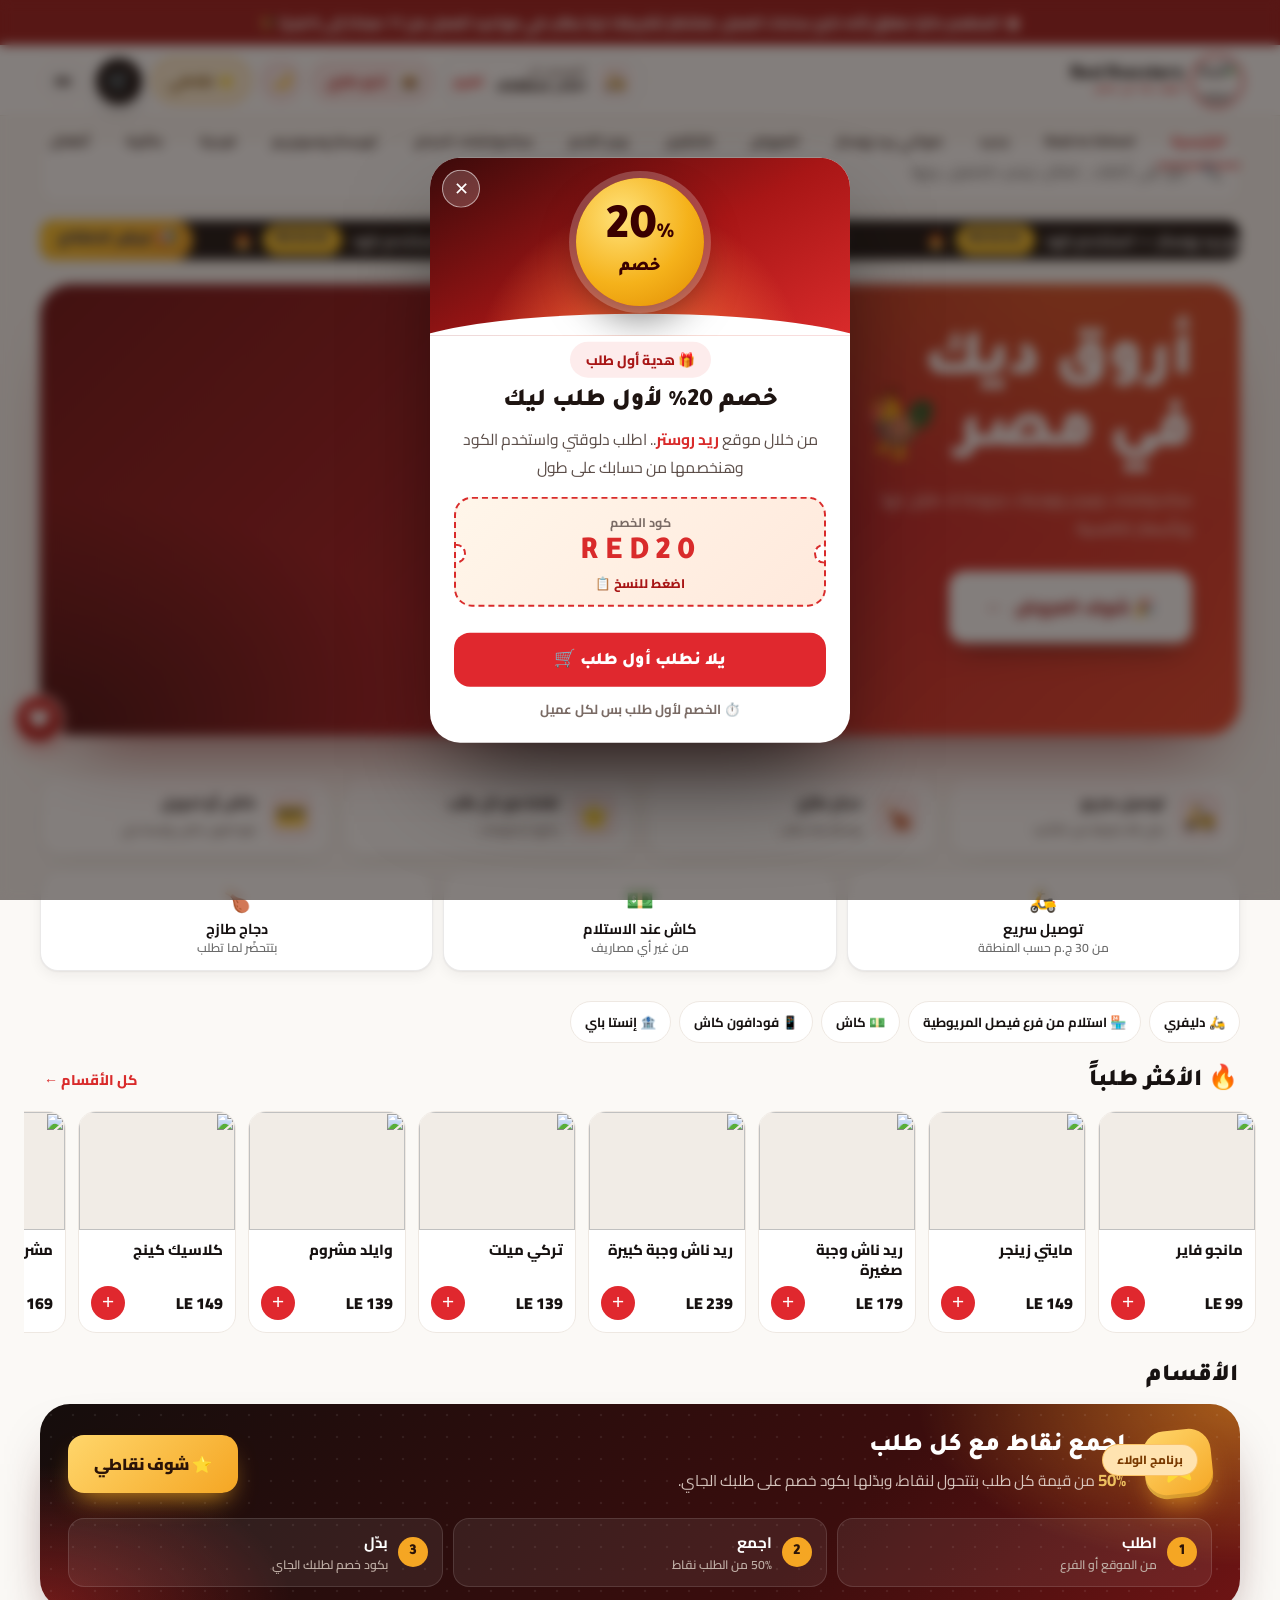
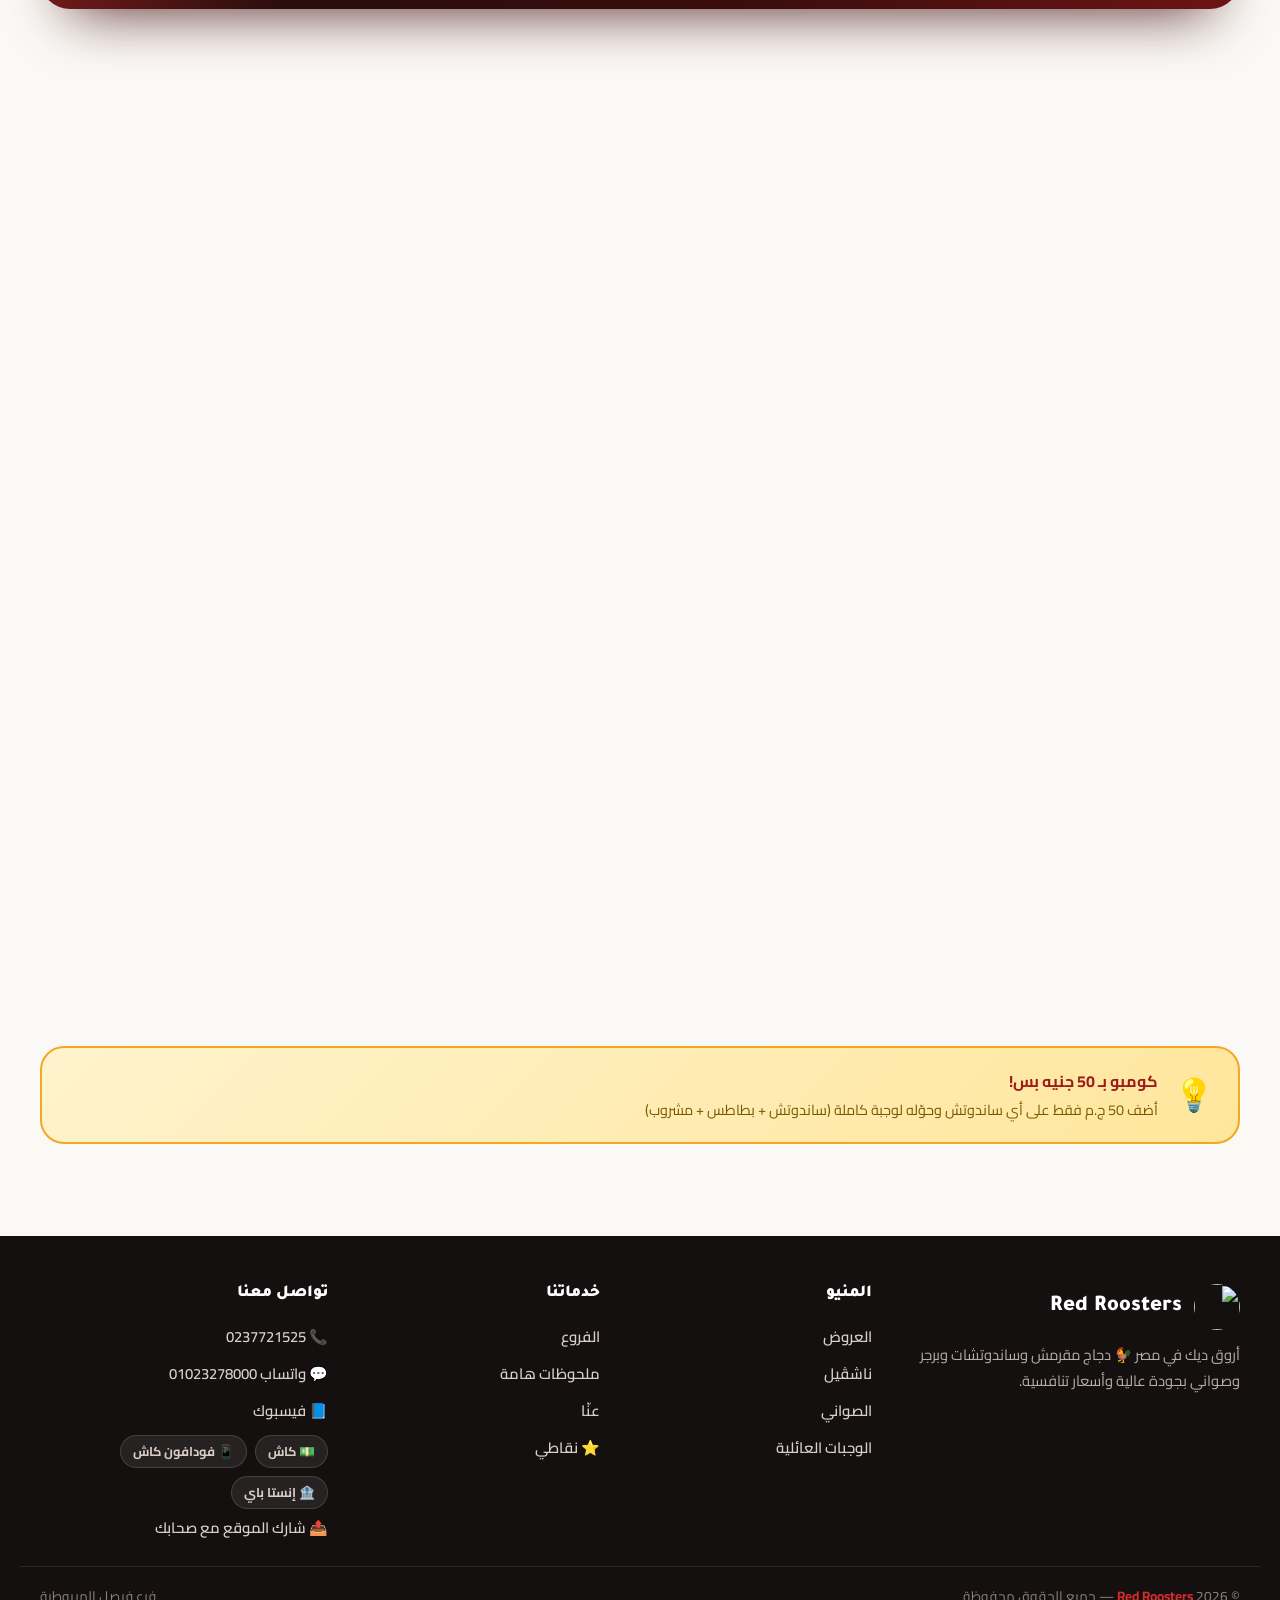
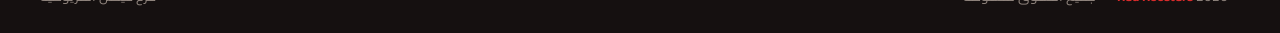
==== commit a7d22301: "Add files via upload" ====
--- a/index.html
+++ b/index.html
@@ -16,2702 +16,8 @@
 <meta name="twitter:card" content="summary_large_image">
 <meta name="twitter:title" content="موقع ريد روستر 🐓">
     <link rel="preload" as="style" href="https://fonts.googleapis.com/css2?family=Cairo:wght@400;600;700;900&family=Tajawal:wght@400;700;900&display=swap" onload="this.onload=null;this.rel='stylesheet'"><noscript><link rel="stylesheet" href="https://fonts.googleapis.com/css2?family=Cairo:wght@400;600;700;900&family=Tajawal:wght@400;700;900&display=swap"></noscript>
-    <style id="rr-styles">
-/* ── base ── */
-:root {
-            --red: #D92B2B;
-            --red-dark: #A01E1E;
-            --red-light: #FF4444;
-            --gold: #F5A623;
-            --gold-light: #FFD166;
-            --cream: #FFF8F0;
-            --charcoal: #1A1A1A;
-            --gray: #6B6B6B;
-            --gray-light: #F2F2F2;
-            --white: #FFFFFF;
-            --shadow-sm: 0 2px 8px rgba(0,0,0,0.08);
-            --shadow-md: 0 6px 24px rgba(0,0,0,0.12);
-            --shadow-lg: 0 12px 40px rgba(0,0,0,0.18);
-            --radius: 16px;
-            --radius-sm: 10px;
-        }
-
-        * { margin: 0; padding: 0; box-sizing: border-box; }
-        html { scroll-behavior: smooth; }
-        body {
-            font-family: "Cairo", "Tajawal", sans-serif;
-            background: var(--cream);
-            color: var(--charcoal);
-            line-height: 1.6;
-            min-height: 100vh;
-        }
-
-        header {
-            background: var(--white);
-            position: sticky;
-            top: 0;
-            z-index: 1000;
-            box-shadow: 0 2px 20px rgba(217,43,43,0.15);
-            border-bottom: 3px solid var(--red);
-        }
-        .header-inner {
-            max-width: 1280px;
-            margin: 0 auto;
-            padding: 0 20px;
-            display: flex;
-            align-items: center;
-            justify-content: space-between;
-            gap: 16px;
-            height: 70px;
-        }
-        .logo-wrap {
-            display: flex;
-            align-items: center;
-            gap: 12px;
-            flex-shrink: 0;
-        }
-        .logo-wrap img {
-            height: 50px;
-            width: 50px;
-            border-radius: 50%;
-            object-fit: cover;
-            border: 2px solid var(--red);
-        }
-        .brand {
-            font-family: "Tajawal", sans-serif;
-            font-weight: 900;
-            font-size: 1.5rem;
-            color: var(--red);
-            letter-spacing: -0.5px;
-            line-height: 1;
-        }
-        .brand small {
-            display: block;
-            font-size: 0.65rem;
-            font-weight: 600;
-            color: var(--gold);
-            letter-spacing: 1px;
-            text-transform: uppercase;
-        }
-        .hamburger {
-            display: none;
-            flex-direction: column;
-            gap: 5px;
-            cursor: pointer;
-            background: none;
-            border: none;
-            padding: 8px;
-            border-radius: var(--radius-sm);
-            transition: background 0.2s;
-        }
-        .hamburger:hover { background: var(--gray-light); }
-        .hamburger span {
-            display: block;
-            width: 24px;
-            height: 2px;
-            background: var(--charcoal);
-            border-radius: 2px;
-            transition: all 0.3s;
-        }
-        .hamburger.open span:nth-child(1) { transform: translateY(7px) rotate(45deg); }
-        .hamburger.open span:nth-child(2) { opacity: 0; }
-        .hamburger.open span:nth-child(3) { transform: translateY(-7px) rotate(-45deg); }
-        nav { overflow-x: auto; scrollbar-width: none; }
-        nav::-webkit-scrollbar { display: none; }
-        nav ul {
-            list-style: none;
-            display: flex;
-            gap: 6px;
-            align-items: center;
-            padding: 0;
-            flex-wrap: nowrap;
-        }
-        nav button {
-            background: transparent;
-            color: var(--gray);
-            border: none;
-            padding: 8px 14px;
-            border-radius: 8px;
-            cursor: pointer;
-            font-family: "Cairo", sans-serif;
-            font-size: 0.85rem;
-            font-weight: 700;
-            transition: all 0.2s;
-            white-space: nowrap;
-        }
-        nav button:hover { background: var(--red); color: var(--white); }
-        nav button.active { background: var(--red); color: var(--white); }
-        nav button.highlight {
-            background: linear-gradient(135deg, var(--gold), #FF6B35);
-            color: var(--white);
-        }
-        nav button.highlight:hover {
-            background: linear-gradient(135deg, #FF6B35, var(--gold));
-            transform: scale(1.05);
-        }
-        nav button.new-badge {
-            background: linear-gradient(135deg, #7C3AED, #DB2777);
-            color: var(--white);
-        }
-        nav button.new-badge:hover {
-            background: linear-gradient(135deg, #DB2777, #7C3AED);
-            transform: scale(1.05);
-        }
-
-        nav button.siniya-badge {
-            background: linear-gradient(135deg, #C0392B, #8B1A1A);
-            color: var(--white);
-            position: relative;
-        }
-        nav button.siniya-badge:hover {
-            background: linear-gradient(135deg, #8B1A1A, #C0392B);
-            transform: scale(1.05);
-        }
-        .mobile-nav {
-            display: none;
-            position: fixed;
-            top: 73px;
-            left: 0; right: 0; bottom: 0;
-            background: rgba(0,0,0,0.6);
-            z-index: 999;
-            backdrop-filter: blur(4px);
-        }
-        .mobile-nav.open { display: block; }
-        .mobile-nav-inner {
-            background: var(--white);
-            padding: 16px;
-            display: flex;
-            flex-direction: column;
-            gap: 8px;
-            max-height: 70vh;
-            overflow-y: auto;
-        }
-        .mobile-nav button {
-            background: var(--gray-light);
-            border: none;
-            padding: 14px 20px;
-            border-radius: var(--radius-sm);
-            font-family: "Cairo", sans-serif;
-            font-size: 1rem;
-            font-weight: 700;
-            cursor: pointer;
-            text-align: right;
-            color: var(--charcoal);
-            transition: all 0.2s;
-        }
-        .mobile-nav button:hover, .mobile-nav button.active { background: var(--red); color: var(--white); }
-        .mobile-nav button.highlight { background: linear-gradient(135deg, var(--gold), #FF6B35); color: var(--white); }
-        .mobile-nav button.new-badge { background: linear-gradient(135deg, #7C3AED, #DB2777); color: var(--white); }
-        
-        .mobile-nav button.siniya-badge { background: linear-gradient(135deg, #C0392B, #8B1A1A); color: var(--white); }
-
-        main { max-width: 1280px; margin: 0 auto; padding: 32px 20px 60px; }
-        .section { display: none; animation: fadeUp 0.4s ease; }
-        .section.active { display: block; }
-        @keyframes fadeUp {
-            from { opacity: 0; transform: translateY(20px); }
-            to   { opacity: 1; transform: translateY(0); }
-        }
-        .section-title {
-            font-family: "Tajawal", sans-serif;
-            font-size: 2rem;
-            font-weight: 900;
-            color: var(--charcoal);
-            margin-bottom: 28px;
-            display: flex;
-            align-items: center;
-            gap: 12px;
-        }
-        .section-title::after {
-            content: "";
-            flex: 1;
-            height: 3px;
-            background: linear-gradient(90deg, var(--red), transparent);
-            border-radius: 3px;
-        }
-
-        /* ── HOME ── */
-        .hero {
-            background: linear-gradient(135deg, var(--red-dark) 0%, var(--red) 60%, #FF6B35 100%);
-            border-radius: 24px;
-            overflow: hidden;
-            padding: 48px 48px 0;
-            margin-bottom: 40px;
-            display: flex;
-            align-items: flex-end;
-            gap: 32px;
-            position: relative;
-            min-height: 320px;
-        }
-        .hero::before {
-            content: "";
-            position: absolute;
-            inset: 0;
-            background: url("data:image/svg+xml,%3Csvg width='60' height='60' viewBox='0 0 60 60' xmlns='http://www.w3.org/2000/svg'%3E%3Cg fill='none' fill-rule='evenodd'%3E%3Cg fill='%23ffffff' fill-opacity='0.04'%3E%3Cpath d='M36 34v-4h-2v4h-4v2h4v4h2v-4h4v-2h-4zm0-30V0h-2v4h-4v2h4v4h2V6h4V4h-4zM6 34v-4H4v4H0v2h4v4h2v-4h4v-2H6zM6 4V0H4v4H0v2h4v4h2V6h4V4H6z'/%3E%3C/g%3E%3C/g%3E%3C/svg%3E");
-        }
-        .hero-text { flex: 1; color: var(--white); z-index: 1; padding-bottom: 48px; }
-        .hero-text h1 { font-family: "Tajawal", sans-serif; font-size: 2.8rem; font-weight: 900; line-height: 1.2; margin-bottom: 12px; }
-        .hero-text p { font-size: 1.1rem; opacity: 0.9; margin-bottom: 28px; font-weight: 400; }
-        .hero-cta-group { display: flex; gap: 12px; flex-wrap: wrap; }
-        .btn {
-            display: inline-flex;
-            align-items: center;
-            gap: 8px;
-            padding: 12px 24px;
-            border-radius: 50px;
-            border: none;
-            font-family: "Cairo", sans-serif;
-            font-size: 1rem;
-            font-weight: 700;
-            cursor: pointer;
-            transition: all 0.25s;
-            text-decoration: none;
-        }
-        .btn-primary { background: var(--white); color: var(--red); }
-        .btn-primary:hover { background: var(--cream); transform: translateY(-2px); box-shadow: 0 8px 20px rgba(0,0,0,0.2); }
-        .btn-outline { background: transparent; color: var(--white); border: 2px solid rgba(255,255,255,0.6); }
-        .btn-outline:hover { background: rgba(255,255,255,0.15); border-color: var(--white); }
-        .btn-new { background: linear-gradient(135deg, #7C3AED, #DB2777); color: var(--white); }
-        .btn-new:hover { background: linear-gradient(135deg, #DB2777, #7C3AED); transform: translateY(-2px); box-shadow: 0 8px 20px rgba(123,58,237,0.4); }
-
-        .btn-siniya { background: linear-gradient(135deg, #C0392B, #8B1A1A); color: var(--white); }
-        .btn-siniya:hover { background: linear-gradient(135deg, #8B1A1A, #C0392B); transform: translateY(-2px); box-shadow: 0 8px 20px rgba(192,57,43,0.5); }
-        .btn-school { background: linear-gradient(135deg, #1E40AF, #2563EB); color: var(--white); }
-        .btn-school:hover { background: linear-gradient(135deg, #FFC627, #F5A623); color: #1E3A8A; transform: translateY(-2px); box-shadow: 0 8px 20px rgba(37,99,235,0.45); }
-        .hero-img { width: 340px; flex-shrink: 0; align-self: flex-end; z-index: 1; border-radius: 16px 16px 0 0; overflow: hidden; }
-        .hero-img img { width: 100%; height: 260px; object-fit: cover; display: block; }
-
-        .category-grid {
-            display: grid;
-            grid-template-columns: repeat(auto-fill, minmax(200px, 1fr));
-            gap: 16px;
-            margin-bottom: 40px;
-        }
-        .cat-card {
-            background: var(--white);
-            border-radius: var(--radius);
-            padding: 24px 20px;
-            text-align: center;
-            box-shadow: var(--shadow-sm);
-            cursor: pointer;
-            border: 2px solid transparent;
-            transition: all 0.25s;
-        }
-        .cat-card:hover { border-color: var(--red); transform: translateY(-4px); box-shadow: var(--shadow-md); }
-        .cat-card.new-cat { background: linear-gradient(135deg, #FAF5FF, #FDF2F8); border: 2px solid rgba(123,58,237,0.2); }
-        .cat-card.new-cat:hover { border-color: #7C3AED; }
-
-        .cat-card.siniya-cat { background: linear-gradient(135deg, #FFF0EE, #FFE5E0); border: 2px solid rgba(192,57,43,0.2); }
-        .cat-card.siniya-cat:hover { border-color: #C0392B; }
-        .cat-icon { font-size: 2.2rem; margin-bottom: 10px; display: block; }
-        .cat-card h3 { font-size: 1.05rem; font-weight: 700; color: var(--charcoal); margin-bottom: 4px; }
-        .cat-card p { font-size: 0.8rem; color: var(--gray); line-height: 1.4; }
-        .info-banner {
-            background: linear-gradient(135deg, #FFF3CD, #FFE69C);
-            border: 2px solid var(--gold);
-            border-radius: var(--radius);
-            padding: 20px 24px;
-            display: flex;
-            align-items: center;
-            gap: 16px;
-        }
-        .info-banner-icon { font-size: 2rem; }
-        .info-banner-text { flex: 1; }
-        .info-banner h4 { font-size: 1rem; font-weight: 700; color: var(--red-dark); margin-bottom: 4px; }
-        .info-banner p { font-size: 0.9rem; color: #7A5800; }
-
-        /* ── SINIYA (صواني) SECTION ── */
-        .siniya-hero-banner {
-            background: linear-gradient(135deg, #1a0000 0%, #5c0a0a 40%, #8B1A1A 70%, #C0392B 100%);
-            border-radius: 28px;
-            padding: 48px 48px 0;
-            margin-bottom: 40px;
-            display: flex;
-            align-items: flex-end;
-            gap: 32px;
-            position: relative;
-            min-height: 300px;
-            overflow: hidden;
-        }
-        .siniya-hero-banner::before {
-            content: "";
-            position: absolute;
-            inset: 0;
-            background: url("data:image/svg+xml,%3Csvg width='80' height='80' viewBox='0 0 80 80' xmlns='http://www.w3.org/2000/svg'%3E%3Cg fill='none' fill-rule='evenodd'%3E%3Cg fill='%23ffffff' fill-opacity='0.03'%3E%3Ccircle cx='40' cy='40' r='30'/%3E%3Ccircle cx='40' cy='40' r='20'/%3E%3Ccircle cx='40' cy='40' r='10'/%3E%3C/g%3E%3C/g%3E%3C/svg%3E");
-        }
-        .siniya-hero-glow {
-            position: absolute;
-            top: -60px;
-            right: -60px;
-            width: 320px;
-            height: 320px;
-            background: radial-gradient(circle, rgba(245,166,35,0.25) 0%, transparent 70%);
-            pointer-events: none;
-        }
-        .siniya-hero-text {
-            flex: 1;
-            color: var(--white);
-            z-index: 1;
-            padding-bottom: 48px;
-        }
-        .siniya-hero-eyebrow {
-            display: inline-flex;
-            align-items: center;
-            gap: 8px;
-            background: rgba(245,166,35,0.2);
-            border: 1.5px solid rgba(245,166,35,0.5);
-            color: var(--gold);
-            font-size: 0.8rem;
-            font-weight: 900;
-            letter-spacing: 2px;
-            text-transform: uppercase;
-            padding: 6px 18px;
-            border-radius: 50px;
-            margin-bottom: 18px;
-        }
-        .siniya-hero-text h1 {
-            font-family: "Tajawal", sans-serif;
-            font-size: 3rem;
-            font-weight: 900;
-            line-height: 1.15;
-            margin-bottom: 14px;
-            text-shadow: 0 2px 16px rgba(0,0,0,0.4);
-        }
-        .siniya-hero-text p {
-            font-size: 1.05rem;
-            opacity: 0.88;
-            margin-bottom: 28px;
-            line-height: 1.7;
-        }
-        .siniya-hero-img {
-            width: 320px;
-            flex-shrink: 0;
-            align-self: flex-end;
-            z-index: 1;
-            border-radius: 20px 20px 0 0;
-            overflow: hidden;
-            box-shadow: 0 -8px 40px rgba(0,0,0,0.35);
-        }
-        .siniya-hero-img img { width: 100%; height: 260px; object-fit: cover; display: block; }
-
-        /* Siniya Cards */
-        .siniya-grid {
-            display: grid;
-            grid-template-columns: repeat(auto-fill, minmax(280px, 1fr));
-            gap: 24px;
-            margin-bottom: 40px;
-        }
-        .siniya-card {
-            background: var(--white);
-            border-radius: 20px;
-            overflow: hidden;
-            box-shadow: var(--shadow-sm);
-            border: 2px solid rgba(192,57,43,0.1);
-            transition: all 0.3s;
-            display: flex;
-            flex-direction: column;
-            position: relative;
-        }
-        .siniya-card:hover {
-            transform: translateY(-8px);
-            box-shadow: 0 16px 48px rgba(192,57,43,0.2);
-            border-color: var(--red);
-        }
-        .siniya-card-img-wrap {
-            position: relative;
-            overflow: hidden;
-        }
-        .siniya-card-img {
-            width: 100%;
-            height: 220px;
-            object-fit: cover;
-            display: block;
-            transition: transform 0.4s ease;
-        }
-        .siniya-card:hover .siniya-card-img { transform: scale(1.05); }
-        .siniya-card-number {
-            position: absolute;
-            top: 14px;
-            right: 14px;
-            background: linear-gradient(135deg, var(--red), #8B1A1A);
-            color: #fff;
-            font-family: "Tajawal", sans-serif;
-            font-size: 0.78rem;
-            font-weight: 900;
-            letter-spacing: 1px;
-            padding: 5px 14px;
-            border-radius: 50px;
-            box-shadow: 0 3px 12px rgba(0,0,0,0.3);
-        }
-        .siniya-card-nashville {
-            position: absolute;
-            top: 14px;
-            left: 14px;
-            background: linear-gradient(135deg, #E67E22, #C0392B);
-            color: #fff;
-            font-size: 0.75rem;
-            font-weight: 900;
-            padding: 5px 12px;
-            border-radius: 50px;
-            box-shadow: 0 3px 12px rgba(0,0,0,0.3);
-        }
-        .siniya-card-body {
-            padding: 20px 22px 24px;
-            flex: 1;
-            display: flex;
-            flex-direction: column;
-        }
-        .siniya-card-name {
-            font-family: "Tajawal", sans-serif;
-            font-size: 1.25rem;
-            font-weight: 900;
-            color: var(--charcoal);
-            margin-bottom: 4px;
-            line-height: 1.3;
-        }
-        .siniya-card-name-en {
-            font-size: 0.78rem;
-            color: var(--gray);
-            font-weight: 400;
-            display: block;
-            margin-bottom: 14px;
-        }
-        .siniya-card-divider {
-            height: 1px;
-            background: linear-gradient(90deg, rgba(192,57,43,0.25), transparent);
-            margin-bottom: 14px;
-            border: none;
-        }
-        .siniya-includes-title {
-            font-size: 0.78rem;
-            font-weight: 900;
-            color: var(--red);
-            letter-spacing: 1px;
-            text-transform: uppercase;
-            margin-bottom: 10px;
-        }
-        .siniya-includes {
-            list-style: none;
-            flex: 1;
-            margin-bottom: 18px;
-        }
-        .siniya-includes li {
-            font-size: 0.88rem;
-            color: #444;
-            padding: 4px 0;
-            display: flex;
-            align-items: flex-start;
-            gap: 8px;
-            line-height: 1.5;
-        }
-        .siniya-includes li::before {
-            content: "🍗";
-            font-size: 0.8rem;
-            flex-shrink: 0;
-            margin-top: 1px;
-        }
-        .siniya-includes li.rice::before { content: "🍚"; }
-        .siniya-includes li.fries::before { content: "🍟"; }
-        .siniya-includes li.sauce::before { content: "🥣"; }
-        .siniya-includes li.nashville::before { content: "🔥"; }
-        .siniya-card-footer {
-            display: flex;
-            align-items: center;
-            justify-content: space-between;
-            gap: 12px;
-        }
-        .siniya-price {
-            background: linear-gradient(135deg, var(--red), #8B1A1A);
-            color: #fff;
-            font-family: "Tajawal", sans-serif;
-            font-size: 1.35rem;
-            font-weight: 900;
-            padding: 8px 20px;
-            border-radius: 50px;
-            box-shadow: 0 4px 16px rgba(192,57,43,0.35);
-            white-space: nowrap;
-        }
-        .siniya-order-btn {
-            background: linear-gradient(135deg, #00C853, #00897B);
-            color: #fff;
-            border: none;
-            padding: 10px 18px;
-            border-radius: 50px;
-            font-family: "Cairo", sans-serif;
-            font-size: 0.9rem;
-            font-weight: 700;
-            cursor: pointer;
-            text-decoration: none;
-            display: inline-flex;
-            align-items: center;
-            gap: 6px;
-            transition: all 0.25s;
-            white-space: nowrap;
-        }
-        .siniya-order-btn:hover {
-            background: linear-gradient(135deg, #00E676, #00BFA5);
-            transform: translateY(-2px);
-            box-shadow: 0 6px 20px rgba(0,180,120,0.4);
-        }
-/* ── FEATURED SINIYA (كارت عريض) ── */
-.siniya-featured {
-    display: grid;
-    grid-template-columns: 1.1fr 1fr;
-    background: var(--white);
-    border-radius: 28px;
-    overflow: hidden;
-    box-shadow: var(--shadow-md);
-    border: 2px solid rgba(192,57,43,0.25);
-    margin-bottom: 32px;
-    position: relative;
-    transition: all 0.3s;
-}
-.siniya-featured:hover {
-    box-shadow: 0 16px 48px rgba(192,57,43,0.25);
-    border-color: var(--red);
-}
-.siniya-featured-img-wrap {
-    position: relative;
-    overflow: hidden;
-    display: flex;
-    align-items: center;
-    justify-content: center;
-    padding: 24px;
-    background: linear-gradient(135deg, #FFF1E6, #FFE0D6);
-    min-height: 360px;
-}
-.siniya-featured-img {
-    width: 100%;
-    max-width: 480px;
-    height: auto;
-    max-height: 420px;
-    object-fit: contain;
-    display: block;
-    border-radius: 18px;
-    box-shadow: 0 10px 30px rgba(0,0,0,0.18);
-    transition: transform 0.4s ease;
-}
-.siniya-featured:hover .siniya-featured-img { transform: scale(1.03); }
-.siniya-featured-badge {
-    position: absolute; top: 18px; right: 18px; z-index: 2;
-    background: linear-gradient(135deg, #FFD700, #FF8C00);
-    color: #3a0000;
-    font-family: "Tajawal", sans-serif;
-    font-size: 0.85rem; font-weight: 900;
-    padding: 7px 18px; border-radius: 50px;
-    box-shadow: 0 4px 16px rgba(0,0,0,0.3);
-}
-.siniya-featured-body {
-    padding: 40px 44px;
-    display: flex; flex-direction: column; justify-content: center;
-    background: linear-gradient(135deg, #FFF8F0, #FFFFFF);
-}
-.siniya-featured-eyebrow {
-    color: var(--red); font-size: 0.8rem; font-weight: 900;
-    letter-spacing: 2px; margin-bottom: 10px;
-}
-.siniya-featured-name {
-    font-family: "Tajawal", sans-serif;
-    font-size: 2.6rem; font-weight: 900;
-    color: var(--charcoal); line-height: 1.15; margin-bottom: 4px;
-}
-.siniya-featured-name-en {
-    font-size: 0.95rem; color: var(--gray); margin-bottom: 20px; display: block;
-}
-.siniya-featured .siniya-includes { margin-bottom: 26px; }
-.siniya-featured .siniya-includes li { font-size: 1.05rem; padding: 6px 0; }
-.siniya-featured .siniya-includes li::before { font-size: 1.1rem; }
-.siniya-featured .siniya-price { font-size: 1.9rem; padding: 10px 30px; }
-.siniya-featured .siniya-order-btn { font-size: 1.05rem; padding: 13px 26px; }
-
-@media (max-width: 900px) {
-    .siniya-featured { grid-template-columns: 1fr; }
-    .siniya-featured-img-wrap { min-height: auto; padding: 20px; }
-    .siniya-featured-img { max-width: 360px; max-height: 340px; }
-    .siniya-featured-body { padding: 28px 24px; }
-    .siniya-featured-name { font-size: 2rem; }
-}
-        /* Siniya info banner */
-        .siniya-info-banner {
-            background: linear-gradient(135deg, #FFF5F5, #FFE8E8);
-            border: 2px solid rgba(192,57,43,0.3);
-            border-radius: var(--radius);
-            padding: 22px 28px;
-            display: flex;
-            align-items: center;
-            gap: 18px;
-            margin-top: 8px;
-        }
-        .siniya-info-banner-icon { font-size: 2.2rem; flex-shrink: 0; }
-        .siniya-info-banner-text h4 { font-size: 1rem; font-weight: 900; color: var(--red-dark); margin-bottom: 4px; }
-        .siniya-info-banner-text p { font-size: 0.9rem; color: #7A2828; line-height: 1.6; }
-
-        /* ── RED POWER DEAL BANNER ── */
-        .power-deal-banner { background: linear-gradient(135deg, #1a0030, #4a0080, #8B1A8B); border-radius: 24px; overflow: hidden; margin-bottom: 36px; position: relative; display: flex; align-items: stretch; min-height: 260px; }
-        .power-deal-banner::before { content: ""; position: absolute; inset: 0; background: url("data:image/svg+xml,%3Csvg width='60' height='60' viewBox='0 0 60 60' xmlns='http://www.w3.org/2000/svg'%3E%3Cg fill='none' fill-rule='evenodd'%3E%3Cg fill='%23ffffff' fill-opacity='0.04'%3E%3Cpath d='M36 34v-4h-2v4h-4v2h4v4h2v-4h4v-2h-4zm0-30V0h-2v4h-4v2h4v4h2V6h4V4h-4zM6 34v-4H4v4H0v2h4v4h2v-4h4v-2H6zM6 4V0H4v4H0v2h4v4h2V6h4V4H6z'/%3E%3C/g%3E%3C/g%3E%3C/svg%3E"); }
-        .power-deal-content { flex: 1; padding: 36px 40px; display: flex; flex-direction: column; justify-content: center; position: relative; z-index: 1; }
-        .power-deal-tag { display: inline-flex; align-items: center; gap: 8px; background: rgba(255,215,0,0.2); border: 1.5px solid rgba(255,215,0,0.5); color: #FFD700; font-size: 0.8rem; font-weight: 900; letter-spacing: 2px; text-transform: uppercase; padding: 6px 16px; border-radius: 50px; margin-bottom: 16px; width: fit-content; }
-        .power-deal-tag span { font-size: 1rem; }
-        .power-deal-content h2 { font-family: "Tajawal", sans-serif; font-size: 2.4rem; font-weight: 900; color: #fff; line-height: 1.2; margin-bottom: 12px; text-shadow: 0 2px 12px rgba(0,0,0,0.4); }
-        .power-deal-content .deal-subtitle { font-size: 1rem; color: rgba(255,255,255,0.85); margin-bottom: 24px; line-height: 1.6; }
-        .power-deal-price-row { display: flex; align-items: center; gap: 20px; }
-        .power-deal-price { background: linear-gradient(135deg, #FFD700, #FF8C00); color: #1a0030; font-family: "Tajawal", sans-serif; font-size: 2.2rem; font-weight: 900; padding: 12px 28px; border-radius: 50px; line-height: 1; box-shadow: 0 6px 24px rgba(255,200,0,0.4); }
-        .power-deal-cta { background: rgba(255,255,255,0.15); color: #fff; border: 2px solid rgba(255,255,255,0.4); padding: 12px 24px; border-radius: 50px; font-family: "Cairo", sans-serif; font-size: 1rem; font-weight: 700; cursor: pointer; transition: all 0.25s; text-decoration: none; }
-        .power-deal-cta:hover { background: rgba(255,255,255,0.25); border-color: #fff; }
-        .power-deal-img { width: 320px; flex-shrink: 0; position: relative; overflow: hidden; }
-        .power-deal-img img { width: 100%; height: 100%; object-fit: cover; display: block; mix-blend-mode: luminosity; opacity: 0.9; }
-        .power-deal-glow { position: absolute; top: 50%; left: 50%; transform: translate(-50%, -50%); width: 200px; height: 200px; background: radial-gradient(circle, rgba(255,215,0,0.3), transparent 70%); pointer-events: none; }
-
-        /* ── ZINGER SUPREME BOX BANNER ── */
-        .zsb-banner { background: linear-gradient(135deg, #3a0000, #7A1010, #D92B2B); border-radius: 24px; overflow: hidden; margin-bottom: 36px; position: relative; display: flex; align-items: stretch; min-height: 260px; }
-        .zsb-banner::before { content: ""; position: absolute; inset: 0; background: url("data:image/svg+xml,%3Csvg width='60' height='60' viewBox='0 0 60 60' xmlns='http://www.w3.org/2000/svg'%3E%3Cg fill='none' fill-rule='evenodd'%3E%3Cg fill='%23ffffff' fill-opacity='0.05'%3E%3Cpath d='M36 34v-4h-2v4h-4v2h4v4h2v-4h4v-2h-4zm0-30V0h-2v4h-4v2h4v4h2V6h4V4h-4zM6 34v-4H4v4H0v2h4v4h2v-4h4v-2H6zM6 4V0H4v4H0v2h4v4h2V6h4V4H6z'/%3E%3C/g%3E%3C/g%3E%3C/svg%3E"); }
-        .zsb-content { flex: 1; padding: 36px 40px; display: flex; flex-direction: column; justify-content: center; position: relative; z-index: 1; }
-        .zsb-tag { display: inline-flex; align-items: center; gap: 8px; background: rgba(255,215,0,0.2); border: 1.5px solid rgba(255,215,0,0.5); color: #FFD700; font-size: 0.8rem; font-weight: 900; letter-spacing: 2px; text-transform: uppercase; padding: 6px 16px; border-radius: 50px; margin-bottom: 16px; width: fit-content; }
-        .zsb-content h2 { font-family: "Tajawal", sans-serif; font-size: 2.4rem; font-weight: 900; color: #fff; line-height: 1.2; margin-bottom: 12px; text-shadow: 0 2px 12px rgba(0,0,0,0.4); }
-        .zsb-content .zsb-subtitle { font-size: 1rem; color: rgba(255,255,255,0.9); margin-bottom: 22px; line-height: 1.6; }
-        .zsb-includes { display: flex; flex-wrap: wrap; gap: 8px; margin-bottom: 24px; }
-        .zsb-tag-item { background: rgba(255,255,255,0.14); color: #fff; font-size: 0.82rem; font-weight: 700; padding: 4px 14px; border-radius: 50px; border: 1px solid rgba(255,255,255,0.25); }
-        .zsb-price-row { display: flex; align-items: center; gap: 20px; flex-wrap: wrap; }
-        .zsb-price { background: linear-gradient(135deg, #FFD700, #FF8C00); color: #3a0000; font-family: "Tajawal", sans-serif; font-size: 2.2rem; font-weight: 900; padding: 12px 28px; border-radius: 50px; line-height: 1; box-shadow: 0 6px 24px rgba(255,200,0,0.4); }
-        .zsb-cta { background: linear-gradient(135deg, #00C853, #00897B); color: #fff; border: none; padding: 12px 26px; border-radius: 50px; font-family: "Cairo", sans-serif; font-size: 1rem; font-weight: 700; cursor: pointer; transition: all 0.25s; text-decoration: none; display: inline-flex; align-items: center; gap: 8px; }
-        .zsb-cta:hover { background: linear-gradient(135deg, #00E676, #00BFA5); transform: translateY(-2px); box-shadow: 0 8px 24px rgba(0,180,120,0.4); }
-        .zsb-img { width: 320px; flex-shrink: 0; position: relative; overflow: hidden; }
-        .zsb-img img { width: 100%; height: 100%; object-fit: cover; display: block; }
-        .zsb-glow { position: absolute; top: 50%; left: 50%; transform: translate(-50%, -50%); width: 220px; height: 220px; background: radial-gradient(circle, rgba(255,215,0,0.28), transparent 70%); pointer-events: none; }
-
-        /* ── NEW ITEMS HEADER ── */
-        .new-items-header { display: flex; align-items: center; gap: 14px; margin-bottom: 24px; }
-        .new-items-header h3 { font-family: "Tajawal", sans-serif; font-size: 1.4rem; font-weight: 900; color: var(--charcoal); }
-        .new-pill { background: linear-gradient(135deg, #7C3AED, #DB2777); color: #fff; font-size: 0.75rem; font-weight: 900; letter-spacing: 1px; text-transform: uppercase; padding: 4px 14px; border-radius: 50px; }
-        .new-items-header::after { content: ""; flex: 1; height: 2px; background: linear-gradient(90deg, rgba(123,58,237,0.3), transparent); border-radius: 2px; }
-
-        /* ── MENU GRID ── */
-        .menu-grid { display: grid; grid-template-columns: repeat(auto-fill, minmax(270px, 1fr)); gap: 20px; }
-        .card { background: var(--white); border-radius: var(--radius); overflow: hidden; box-shadow: var(--shadow-sm); transition: all 0.3s; display: flex; flex-direction: column; border: 1px solid rgba(0,0,0,0.05); }
-        .card:hover { transform: translateY(-6px); box-shadow: var(--shadow-lg); }
-        .card.new-item { border: 2px solid rgba(123,58,237,0.25); position: relative; }
-        .card.new-item::before { content: "✨ جديد"; position: absolute; top: 12px; right: 12px; background: linear-gradient(135deg, #7C3AED, #DB2777); color: #fff; font-size: 0.72rem; font-weight: 900; padding: 4px 12px; border-radius: 50px; z-index: 10; letter-spacing: 0.5px; }
-        .card.new-item:hover { border-color: #7C3AED; box-shadow: 0 12px 40px rgba(123,58,237,0.2); }
-
-        .card.offer-hot { border: 2px solid rgba(217,43,43,0.3); position: relative; }
-        .card.offer-hot::before { content: "🔥 عرض مميز"; position: absolute; top: 12px; right: 12px; background: linear-gradient(135deg, var(--red), #8B1A1A); color: #fff; font-size: 0.72rem; font-weight: 900; padding: 4px 12px; border-radius: 50px; z-index: 10; letter-spacing: 0.5px; }
-        .card.offer-hot:hover { border-color: var(--red); box-shadow: 0 12px 40px rgba(217,43,43,0.2); }
-        .card-img { width: 100%; height: 200px; object-fit: cover; display: block; }
-        .card-img-placeholder { width: 100%; height: 160px; background: linear-gradient(135deg, #F8E8E8, #F2D5D5); display: flex; align-items: center; justify-content: center; font-size: 3rem; }
-        .card-body { padding: 16px 18px 20px; flex: 1; display: flex; flex-direction: column; }
-        .card-name { font-family: "Tajawal", sans-serif; font-size: 1.15rem; font-weight: 700; color: var(--charcoal); margin-bottom: 4px; line-height: 1.3; }
-        .card-name-en { font-size: 0.8rem; font-weight: 400; color: var(--gray); display: block; margin-bottom: 8px; }
-        .card-desc { font-size: 0.88rem; color: var(--gray); margin-bottom: 14px; flex: 1; line-height: 1.5; }
-        .card-footer { display: flex; align-items: center; justify-content: space-between; gap: 10px; flex-wrap: wrap; }
-        .price-badge { background: var(--red); color: var(--white); font-family: "Tajawal", sans-serif; font-size: 1.2rem; font-weight: 900; padding: 6px 16px; border-radius: 50px; }
-        .price-badge.gold { background: linear-gradient(135deg, var(--gold), #FF8C00); }
-        .price-badge.purple { background: linear-gradient(135deg, #7C3AED, #DB2777); }
-
-        /* ── NASHVILLE ── */
-        .nash-banner { background: linear-gradient(135deg, #1A0A00, #3D1200, #7A2800); border-radius: 20px; padding: 32px; text-align: center; margin-bottom: 32px; color: var(--white); position: relative; overflow: hidden; }
-        .nash-banner::before { content: "🔥"; position: absolute; font-size: 10rem; opacity: 0.08; top: -20px; right: -20px; }
-        .nash-banner h2 { font-family: "Tajawal", sans-serif; font-size: 2rem; font-weight: 900; margin-bottom: 12px; }
-        .nash-banner p { font-size: 1rem; opacity: 0.85; margin-bottom: 20px; }
-        .heat-chips { display: flex; gap: 10px; justify-content: center; flex-wrap: wrap; }
-        .heat-chip { padding: 8px 20px; border-radius: 50px; font-weight: 700; font-size: 0.95rem; }
-        .heat-chip.mild { background: #27AE60; color: white; }
-        .heat-chip.hot  { background: #E67E22; color: white; }
-        .heat-chip.extra{ background: #C0392B; color: white; }
-
-        /* ── OFFERS ── */
-        .offer-section-title { font-size: 1.3rem; font-weight: 900; color: var(--red); margin: 32px 0 16px; padding-bottom: 10px; border-bottom: 2px dashed rgba(217,43,43,0.25); }
-        .offer-divider { border: none; border-top: 2px dashed var(--gold-light); margin: 40px 0; }
-
-        /* ── BACK TO SCHOOL ── */
-        nav button.school-badge { background: linear-gradient(135deg, #1E40AF, #2563EB); color: var(--white); }
-        nav button.school-badge:hover { background: linear-gradient(135deg, #FFC627, #F5A623); color: #1E3A8A; transform: scale(1.05); }
-        .mobile-nav button.school-badge { background: linear-gradient(135deg, #1E40AF, #2563EB); color: var(--white); }
-        .cat-card.school-cat { background: linear-gradient(135deg, #EEF4FF, #FFF8DB); border: 2px solid rgba(37,99,235,0.25); }
-        .cat-card.school-cat:hover { border-color: #2563EB; }
-
-        .school-banner {
-            background: linear-gradient(135deg, #0F1F5C 0%, #1E40AF 55%, #2563EB 100%);
-            border-radius: 24px;
-            padding: 40px;
-            text-align: center;
-            margin-bottom: 36px;
-            color: var(--white);
-            position: relative;
-            overflow: hidden;
-        }
-        .school-banner::before {
-            content: "";
-            position: absolute;
-            inset: 0;
-            background-image:
-                repeating-linear-gradient(0deg, rgba(255,255,255,0.05) 0 1px, transparent 1px 32px),
-                repeating-linear-gradient(90deg, rgba(255,255,255,0.05) 0 1px, transparent 1px 32px);
-        }
-        .school-banner::after { content: "🎒"; position: absolute; font-size: 11rem; opacity: 0.1; top: -25px; left: -20px; }
-        .school-banner-inner { position: relative; z-index: 1; }
-        .school-banner h2 { font-family: "Tajawal", sans-serif; font-size: 2.4rem; font-weight: 900; margin-bottom: 12px; text-shadow: 0 2px 12px rgba(0,0,0,0.3); }
-        .school-banner p { font-size: 1.05rem; opacity: 0.92; max-width: 640px; margin: 0 auto 22px; }
-        .school-chips { display: flex; gap: 10px; justify-content: center; flex-wrap: wrap; }
-        .school-chip { padding: 8px 22px; border-radius: 50px; font-weight: 900; font-size: 1rem; background: #FFC627; color: #1E3A8A; }
-        .school-chip.alt { background: #fff; color: #1E40AF; }
-        .school-offer-title { color: #1E40AF; border-bottom-color: rgba(37,99,235,0.25); }
-
-        /* Back to School — featured banner (صفحة جديد) */
-        .bts-banner { background: linear-gradient(135deg, #0F1F5C, #1E40AF, #2563EB); border-radius: 24px; overflow: hidden; margin-bottom: 36px; position: relative; display: flex; align-items: stretch; min-height: 260px; }
-        .bts-banner::before {
-            content: "";
-            position: absolute;
-            inset: 0;
-            background-image:
-                repeating-linear-gradient(0deg, rgba(255,255,255,0.05) 0 1px, transparent 1px 32px),
-                repeating-linear-gradient(90deg, rgba(255,255,255,0.05) 0 1px, transparent 1px 32px);
-        }
-        .bts-content { flex: 1; padding: 36px 40px; display: flex; flex-direction: column; justify-content: center; position: relative; z-index: 1; }
-        .bts-tag { display: inline-flex; align-items: center; gap: 8px; background: rgba(255,198,39,0.2); border: 1.5px solid rgba(255,198,39,0.5); color: #FFC627; font-size: 0.8rem; font-weight: 900; letter-spacing: 2px; text-transform: uppercase; padding: 6px 16px; border-radius: 50px; margin-bottom: 16px; width: fit-content; }
-        .bts-content h2 { font-family: "Tajawal", sans-serif; font-size: 2.4rem; font-weight: 900; color: #fff; line-height: 1.2; margin-bottom: 12px; text-shadow: 0 2px 12px rgba(0,0,0,0.4); }
-        .bts-subtitle { font-size: 1rem; color: rgba(255,255,255,0.9); margin-bottom: 22px; line-height: 1.6; }
-        .bts-includes { display: flex; flex-wrap: wrap; gap: 8px; margin-bottom: 24px; }
-        .bts-tag-item { background: rgba(255,255,255,0.14); color: #fff; font-size: 0.82rem; font-weight: 700; padding: 4px 14px; border-radius: 50px; border: 1px solid rgba(255,255,255,0.25); }
-        .bts-price-row { display: flex; align-items: center; gap: 16px; flex-wrap: wrap; }
-        .bts-price { background: linear-gradient(135deg, #FFC627, #F5A623); color: #0F1F5C; font-family: "Tajawal", sans-serif; font-size: 1.8rem; font-weight: 900; padding: 10px 24px; border-radius: 50px; line-height: 1; box-shadow: 0 6px 24px rgba(255,198,39,0.35); }
-        .bts-cta { background: #fff; color: #1E40AF; border: none; padding: 12px 26px; border-radius: 50px; font-family: "Cairo", sans-serif; font-size: 1rem; font-weight: 700; cursor: pointer; transition: all 0.25s; }
-        .bts-cta:hover { background: #FFC627; color: #0F1F5C; transform: translateY(-2px); box-shadow: 0 8px 24px rgba(255,198,39,0.4); }
-        .bts-side { width: 280px; flex-shrink: 0; position: relative; z-index: 1; display: flex; flex-direction: column; align-items: center; justify-content: center; gap: 10px; background: rgba(0,0,0,0.18); }
-        .bts-side-emoji { font-size: 4.5rem; line-height: 1; }
-        .bts-side-note { color: rgba(255,255,255,0.85); font-size: 0.9rem; font-weight: 700; text-align: center; padding: 0 20px; line-height: 1.6; }
-
-        .card.school-item { border: 2px solid rgba(37,99,235,0.25); position: relative; }
-        .card.school-item::before {
-            content: "🎒 Back to School";
-            position: absolute; top: 12px; right: 12px;
-            background: linear-gradient(135deg, #1E40AF, #2563EB);
-            color: #fff; font-size: 0.72rem; font-weight: 900;
-            padding: 4px 12px; border-radius: 50px; z-index: 10; letter-spacing: 0.5px;
-        }
-        .card.school-item:hover { border-color: #2563EB; box-shadow: 0 12px 40px rgba(37,99,235,0.2); }
-        .card-img-placeholder.school-ph { background: linear-gradient(135deg, #E8F0FF, #FFF3C4); }
-        .card-img-placeholder.school-ph { height: 200px; overflow: hidden; }
-        .card-img-placeholder.school-ph img { width: 100%; height: 100%; object-fit: cover; display: block; }
-        .price-badge.school { background: linear-gradient(135deg, #1E40AF, #2563EB); }
-        .school-cta {
-            background: linear-gradient(135deg, #00C853, #00897B);
-            color: #fff; padding: 8px 18px; border-radius: 50px;
-            font-family: "Cairo", sans-serif; font-size: 0.9rem; font-weight: 700;
-            text-decoration: none; display: inline-flex; align-items: center; gap: 6px;
-            transition: all 0.25s;
-        }
-        .school-cta:hover { background: linear-gradient(135deg, #00E676, #00BFA5); transform: translateY(-2px); }
-/* ── SCHOOL FEATURED (كروت عريضة) ── */
-.school-featured-list { display: flex; flex-direction: column; gap: 24px; margin-bottom: 8px; }
-.school-featured {
-    display: grid;
-    grid-template-columns: 1.1fr 1fr;
-    background: var(--white);
-    border-radius: 28px;
-    overflow: hidden;
-    box-shadow: var(--shadow-md);
-    border: 2px solid rgba(37,99,235,0.25);
-    transition: all 0.3s;
-}
-.school-featured:hover {
-    border-color: #2563EB;
-    box-shadow: 0 16px 48px rgba(37,99,235,0.22);
-}
-.school-featured.reverse .school-featured-img-wrap { order: 2; }
-.school-featured-img-wrap {
-    position: relative;
-    display: flex;
-    align-items: center;
-    justify-content: center;
-    padding: 24px;
-    min-height: 320px;
-    overflow: hidden;
-    background: linear-gradient(135deg, #E8F0FF, #FFF3C4);
-}
-.school-featured-img {
-    width: 100%;
-    max-width: 460px;
-    height: auto;
-    max-height: 380px;
-    object-fit: contain;
-    display: block;
-    border-radius: 18px;
-    box-shadow: 0 10px 30px rgba(0,0,0,0.18);
-    transition: transform 0.4s ease;
-}
-.school-featured:hover .school-featured-img { transform: scale(1.03); }
-.school-featured-badge {
-    position: absolute; top: 16px; right: 16px; z-index: 2;
-    background: linear-gradient(135deg, #1E40AF, #2563EB);
-    color: #fff;
-    font-size: 0.78rem; font-weight: 900;
-    padding: 6px 16px; border-radius: 50px;
-    box-shadow: 0 4px 14px rgba(0,0,0,0.25);
-}
-.school-featured-body {
-    padding: 36px 40px;
-    display: flex; flex-direction: column; justify-content: center;
-    background: linear-gradient(135deg, #F4F8FF, #FFFFFF);
-}
-.school-featured-name {
-    font-family: "Tajawal", sans-serif;
-    font-size: 2.1rem; font-weight: 900;
-    color: var(--charcoal); line-height: 1.2; margin-bottom: 4px;
-}
-.school-featured-name-en { font-size: 0.9rem; color: var(--gray); display: block; margin-bottom: 16px; }
-.school-featured-divider {
-    height: 1px; border: none; margin-bottom: 14px;
-    background: linear-gradient(90deg, rgba(37,99,235,0.3), transparent);
-}
-.school-featured-title {
-    font-size: 0.78rem; font-weight: 900; color: #1E40AF;
-    letter-spacing: 1px; margin-bottom: 10px;
-}
-.school-featured-includes { list-style: none; margin-bottom: 24px; }
-.school-featured-includes li { font-size: 1.05rem; color: #333; padding: 5px 0; line-height: 1.5; }
-.school-featured .price-badge { font-size: 1.6rem; padding: 8px 26px; }
-.school-featured .school-cta { font-size: 1.05rem; padding: 12px 24px; }
-.school-cta svg { width: 18px; height: 18px; fill: currentColor; }
-
-@media (max-width: 900px) {
-    .school-featured { grid-template-columns: 1fr; }
-    .school-featured.reverse .school-featured-img-wrap { order: 0; }
-    .school-featured-img-wrap { min-height: auto; padding: 20px; }
-    .school-featured-img { max-width: 360px; max-height: 320px; }
-    .school-featured-body { padding: 26px 22px; }
-    .school-featured-name { font-size: 1.7rem; }
-}
-        /* ── INFO CARDS ── */
-        .info-card { background: var(--white); border-radius: var(--radius); padding: 28px 32px; box-shadow: var(--shadow-sm); margin-bottom: 20px; border-right: 4px solid var(--red); }
-        .info-card h3 { font-family: "Tajawal", sans-serif; font-size: 1.3rem; font-weight: 900; color: var(--red); margin-bottom: 14px; }
-        .info-card p, .info-card li { font-size: 1rem; color: #444; line-height: 1.7; }
-        .info-card ul { list-style: none; }
-        .info-card li { padding-right: 24px; position: relative; margin-bottom: 10px; }
-        .info-card li::before { content: "🔥"; position: absolute; right: 0; }
-        .contact-grid { display: grid; grid-template-columns: repeat(auto-fit, minmax(200px, 1fr)); gap: 16px; margin-top: 20px; }
-        .contact-card { background: var(--cream); border: 2px solid rgba(217,43,43,0.15); border-radius: var(--radius-sm); padding: 20px; text-align: center; transition: all 0.2s; }
-        .contact-card:hover { border-color: var(--red); transform: translateY(-3px); box-shadow: var(--shadow-md); }
-        .contact-card-icon { font-size: 2rem; margin-bottom: 8px; }
-        .contact-card h4 { font-size: 0.9rem; font-weight: 700; color: var(--gray); margin-bottom: 10px; }
-        .contact-card a { display: inline-block; text-decoration: none; font-weight: 900; font-size: 1.05rem; color: var(--red); transition: color 0.2s; }
-        .contact-card a:hover { color: var(--red-dark); }
-        .contact-card a.whatsapp { background: #25D366; color: white; padding: 8px 20px; border-radius: 50px; }
-        .contact-card a.whatsapp:hover { background: #128C7E; color: white; }
-        .contact-card a.facebook { background: #1877F2; color: white; padding: 8px 20px; border-radius: 50px; }
-        .contact-card a.facebook:hover { background: #0E5FC0; color: white; }
-
-        /* ── NOTE ITEMS ── */
-        .note-item { background: var(--white); border-radius: var(--radius-sm); padding: 18px 22px; margin-bottom: 12px; box-shadow: var(--shadow-sm); display: flex; gap: 14px; align-items: flex-start; border-right: 4px solid var(--gold); }
-        .note-icon { font-size: 1.4rem; flex-shrink: 0; }
-        .note-text { font-size: 0.98rem; color: var(--charcoal); line-height: 1.6; }
-
-        /* ── BRANCHES ── */
-        .branch-card { background: var(--white); border-radius: var(--radius); padding: 28px; box-shadow: var(--shadow-sm); display: flex; gap: 20px; align-items: center; border: 2px solid rgba(217,43,43,0.1); transition: all 0.25s; }
-        .branch-card:hover { border-color: var(--red); box-shadow: var(--shadow-md); }
-        .branch-icon { width: 56px; height: 56px; background: linear-gradient(135deg, var(--red), var(--red-dark)); border-radius: 16px; display: flex; align-items: center; justify-content: center; font-size: 1.8rem; flex-shrink: 0; }
-        .branch-info h3 { font-family: "Tajawal", sans-serif; font-size: 1.2rem; font-weight: 900; color: var(--charcoal); margin-bottom: 6px; }
-        .branch-info p { font-size: 0.9rem; color: var(--gray); line-height: 1.5; }
-
-        /* ── FOOTER ── */
-        footer { background: var(--charcoal); color: rgba(255,255,255,0.7); text-align: center; padding: 24px; font-size: 0.9rem; }
-        footer strong { color: var(--red); }
-
-        /* ── WHATSAPP BUTTON ── */
-        .order-btn-wrap { position: fixed; bottom: 28px; right: 24px; z-index: 2000; display: flex; flex-direction: column; align-items: flex-end; gap: 8px; }
-        .order-tooltip { background: #111; color: #fff; font-size: 0.82rem; font-weight: 600; padding: 6px 14px; border-radius: 20px; white-space: nowrap; opacity: 0; transform: translateY(6px); transition: all 0.25s; pointer-events: none; }
-        .order-btn-wrap:hover .order-tooltip { opacity: 1; transform: translateY(0); }
-        .order-btn { display: flex; align-items: center; gap: 10px; background: linear-gradient(135deg, #00C853, #00897B); color: #fff; text-decoration: none; font-family: "Tajawal", sans-serif; font-size: 1.05rem; font-weight: 900; padding: 14px 22px; border-radius: 50px; box-shadow: 0 6px 28px rgba(0,150,100,0.45); border: none; cursor: pointer; transition: all 0.3s; animation: floatPulse 2.8s ease-in-out infinite; }
-        .order-btn:hover { background: linear-gradient(135deg, #00E676, #00BFA5); transform: translateY(-3px) scale(1.04); box-shadow: 0 10px 36px rgba(0,200,130,0.55); }
-        .order-btn svg { width: 22px; height: 22px; fill: #fff; flex-shrink: 0; }
-        @keyframes floatPulse { 0%, 100% { box-shadow: 0 6px 28px rgba(0,150,100,0.45); } 50% { box-shadow: 0 10px 40px rgba(0,200,130,0.65); transform: translateY(-2px); } }
-
-        .scroll-top { position: fixed; bottom: 24px; left: 24px; width: 44px; height: 44px; background: var(--red); color: white; border: none; border-radius: 50%; font-size: 1.2rem; cursor: pointer; box-shadow: var(--shadow-md); opacity: 0; transform: translateY(20px); transition: all 0.3s; display: flex; align-items: center; justify-content: center; }
-        .scroll-top.visible { opacity: 1; transform: translateY(0); }
-        .scroll-top:hover { background: var(--red-dark); transform: translateY(-2px); }
-
-        @media (prefers-reduced-motion: reduce) {
-            html { scroll-behavior: auto; }
-            .section { animation: none; }
-            .order-btn { animation: none; }
-            * { transition-duration: 0.01ms !important; }
-        }
-
-        /* ── RESPONSIVE ── */
-        @media (max-width: 900px) {
-            nav { display: none; }
-            .hamburger { display: flex; }
-            .hero { flex-direction: column; padding: 32px 28px 0; min-height: auto; }
-            .hero-text h1 { font-size: 2rem; }
-            .hero-img { width: 100%; max-width: 360px; align-self: center; }
-            .hero-img img { height: 200px; }
-            .power-deal-banner { flex-direction: column; }
-            .power-deal-img { width: 100%; height: 220px; }
-            .power-deal-content { padding: 28px 24px; }
-            .power-deal-content h2 { font-size: 1.8rem; }
-            .bts-banner { flex-direction: column; }
-            .bts-side { width: 100%; padding: 24px 0; }
-            .bts-content { padding: 28px 24px; }
-            .bts-content h2 { font-size: 1.8rem; }
-            .zsb-banner { flex-direction: column; }
-            .zsb-img { width: 100%; height: 220px; }
-            .zsb-content { padding: 28px 24px; }
-            .zsb-content h2 { font-size: 1.8rem; }
-            .siniya-hero-banner { flex-direction: column; padding: 32px 28px 0; min-height: auto; }
-            .siniya-hero-text h1 { font-size: 2.2rem; }
-            .siniya-hero-img { width: 100%; max-width: 360px; align-self: center; }
-            .siniya-hero-img img { height: 200px; }
-        }
-        @media (max-width: 640px) {
-            .header-inner { height: 62px; }
-            main { padding: 20px 14px 48px; }
-            .section-title { font-size: 1.5rem; }
-            .hero { padding: 24px 20px 0; border-radius: 16px; }
-            .hero-text h1 { font-size: 1.6rem; }
-            .menu-grid { grid-template-columns: repeat(auto-fill, minmax(230px, 1fr)); gap: 14px; }
-            .siniya-grid { grid-template-columns: 1fr; gap: 18px; }
-            .siniya-hero-text h1 { font-size: 1.8rem; }
-            .info-card { padding: 20px; }
-            .category-grid { grid-template-columns: repeat(2, 1fr); }
-            .nash-banner { padding: 24px 20px; }
-
-            .power-deal-price { font-size: 1.6rem; }
-            .zsb-price { font-size: 1.6rem; }
-            .bts-price { font-size: 1.4rem; padding: 8px 18px; }
-            .school-banner { padding: 28px 20px; }
-            .school-banner h2 { font-size: 1.7rem; }
-        }
-/* ══ CART & CHECKOUT ══ */
-.order-btn-wrap { display: none !important; } /* شيلنا زرار الواتساب العائم القديم */
-
-.cart-fab {
-    position: fixed; bottom: 24px; right: 24px; z-index: 2000;
-    display: flex; align-items: center; gap: 10px;
-    background: linear-gradient(135deg, var(--red), var(--red-dark));
-    color: #fff; border: none; cursor: pointer;
-    font-family: "Tajawal", sans-serif; font-size: 1.05rem; font-weight: 900;
-    padding: 14px 22px; border-radius: 50px;
-    box-shadow: 0 6px 28px rgba(217,43,43,0.45); transition: all .25s;
-}
-.cart-fab:hover { transform: translateY(-3px) scale(1.04); }
-.cart-count {
-    display: none; align-items: center; justify-content: center;
-    min-width: 22px; height: 22px; padding: 0 6px; border-radius: 50px;
-    background: var(--gold); color: #3a0000; font-size: .78rem; font-weight: 900;
-}
-.cart-head-btn {
-    position: relative; background: var(--gray-light); border: none; cursor: pointer;
-    font-size: 1.3rem; width: 44px; height: 44px; border-radius: 50%;
-    display: flex; align-items: center; justify-content: center; flex-shrink: 0;
-}
-.cart-head-btn .cart-count { position: absolute; top: -4px; left: -4px; }
-
-.add-cart-btn {
-    background: linear-gradient(135deg, #00C853, #00897B); color: #fff; border: none;
-    padding: 9px 18px; border-radius: 50px; cursor: pointer;
-    font-family: "Cairo", sans-serif; font-size: .9rem; font-weight: 700;
-    display: inline-flex; align-items: center; gap: 6px; transition: all .25s; white-space: nowrap;
-}
-.add-cart-btn:hover { background: linear-gradient(135deg, #00E676, #00BFA5); transform: translateY(-2px); }
-.add-cart-btn:active { transform: scale(.95); }
-
-.rr-overlay {
-    position: fixed; inset: 0; background: rgba(0,0,0,.55); z-index: 3000;
-    opacity: 0; pointer-events: none; transition: opacity .3s; backdrop-filter: blur(3px);
-}
-.rr-overlay.open { opacity: 1; pointer-events: auto; }
-body.no-scroll { overflow: hidden; }
-
-/* Drawer */
-.cart-drawer {
-    position: fixed; top: 0; bottom: 0; left: 0; width: 420px; max-width: 100%;
-    background: var(--cream); z-index: 3100; display: flex; flex-direction: column;
-    transform: translateX(-100%); transition: transform .35s ease; box-shadow: var(--shadow-lg);
-}
-.cart-drawer.open { transform: translateX(0); }
-.drawer-head {
-    display: flex; align-items: center; justify-content: space-between;
-    padding: 18px 22px; background: var(--white); border-bottom: 3px solid var(--red);
-}
-.drawer-head h3 { font-family: "Tajawal", sans-serif; font-size: 1.3rem; font-weight: 900; }
-.x-btn { background: var(--gray-light); border: none; width: 38px; height: 38px; border-radius: 50%; font-size: 1.1rem; cursor: pointer; }
-.x-btn:hover { background: var(--red); color: #fff; }
-.drawer-body { flex: 1; overflow-y: auto; padding: 16px 18px; }
-.cart-empty { text-align: center; color: var(--gray); padding: 60px 20px; font-size: 1.05rem; }
-.cart-empty span { display: block; font-size: 3.5rem; margin-bottom: 10px; }
-.cart-line {
-    background: var(--white); border-radius: var(--radius-sm); padding: 14px 16px; margin-bottom: 10px;
-    box-shadow: var(--shadow-sm); display: flex; flex-direction: column; gap: 10px;
-}
-
-.cart-line-name { font-weight: 700; line-height: 1.4; }
-
-.qty { display: inline-flex; align-items: center; gap: 4px; background: var(--gray-light); border-radius: 50px; padding: 3px; }
-.qty button { width: 32px; height: 32px; border: none; border-radius: 50%; background: #fff; font-size: 1.2rem; font-weight: 900; cursor: pointer; color: var(--red); }
-.qty button:hover { background: var(--red); color: #fff; }
-.qty span { min-width: 28px; text-align: center; font-weight: 900; }
-
-.drawer-foot { padding: 16px 22px 20px; background: var(--white); border-top: 1px solid rgba(0,0,0,.08); }
-.sum-row { display: flex; justify-content: space-between; margin-bottom: 6px; color: #444; }
-.sum-row.total { font-family: "Tajawal", sans-serif; font-size: 1.25rem; font-weight: 900; color: var(--charcoal); margin-top: 8px; padding-top: 8px; border-top: 2px dashed rgba(217,43,43,.25); }
-.rr-btn {
-    width: 100%; border: none; cursor: pointer; padding: 14px; border-radius: 50px; margin-top: 12px;
-    font-family: "Tajawal", sans-serif; font-size: 1.1rem; font-weight: 900; color: #fff;
-    background: linear-gradient(135deg, var(--red), var(--red-dark)); transition: all .25s;
-}
-.rr-btn:hover { transform: translateY(-2px); box-shadow: 0 8px 22px rgba(217,43,43,.4); }
-.rr-btn.wa { background: linear-gradient(135deg, #00C853, #00897B); }
-.rr-btn:disabled { opacity: .5; cursor: not-allowed; transform: none; box-shadow: none; }
-
-/* Checkout modal */
-.checkout-modal {
-    position: fixed; top: 50%; left: 50%; z-index: 3100; width: 640px; max-width: calc(100% - 24px);
-    max-height: calc(100% - 24px); background: var(--cream); border-radius: 24px; overflow: hidden;
-    display: flex; flex-direction: column; box-shadow: var(--shadow-lg);
-    transform: translate(-50%, -46%); opacity: 0; pointer-events: none; transition: all .3s;
-}
-.checkout-modal.open { transform: translate(-50%, -50%); opacity: 1; pointer-events: auto; }
-.checkout-body { overflow-y: auto; padding: 20px 22px; }
-.form-title { font-weight: 900; color: var(--red); margin: 6px 0 12px; font-size: 1.05rem; }
-.form-grid { display: grid; grid-template-columns: 1fr 1fr; gap: 12px; }
-.form-grid .full { grid-column: 1 / -1; }
-.field label { display: block; font-size: .85rem; font-weight: 700; margin-bottom: 4px; color: #444; }
-.field label i { color: var(--red); font-style: normal; }
-.field input, .field select, .field textarea {
-    width: 100%; padding: 11px 14px; border: 2px solid rgba(0,0,0,.1); border-radius: 12px;
-    font-family: "Cairo", sans-serif; font-size: .95rem; background: #fff; color: var(--charcoal); transition: border .2s;
-}
-.field input:focus, .field select:focus, .field textarea:focus { outline: none; border-color: var(--red); }
-.field.err input, .field.err select { border-color: #e11d48; background: #fff5f6; }
-.field .msg { display: none; color: #e11d48; font-size: .78rem; margin-top: 3px; }
-.field.err .msg { display: block; }
-.order-summary { background: #fff; border-radius: 14px; padding: 14px 16px; margin-top: 18px; box-shadow: var(--shadow-sm); }
-.order-summary .mini { font-size: .88rem; color: #555; display: flex; justify-content: space-between; gap: 10px; padding: 2px 0; }
-.pay-note { background: #FFF3CD; border: 1px solid var(--gold); border-radius: 12px; padding: 10px 14px; font-size: .88rem; color: #7A5800; margin-top: 12px; }
-
-.rr-toast {
-    position: fixed; bottom: 90px; left: 50%; transform: translate(-50%, 20px); z-index: 3300;
-    background: #111; color: #fff; padding: 10px 22px; border-radius: 50px; font-weight: 700; font-size: .9rem;
-    opacity: 0; pointer-events: none; transition: all .3s; max-width: 90%; text-align: center;
-}
-.rr-toast.show { opacity: 1; transform: translate(-50%, 0); }
-
-@media (max-width: 640px) {
-    .form-grid { grid-template-columns: 1fr; }
-    .cart-fab { bottom: 16px; right: 14px; padding: 12px 18px; }
-    .scroll-top { bottom: 16px; left: 14px; }
-}
-/* ══ Combobox المنطقة ══ */
-.combo { position: relative; }
-.combo-list {
-    display: none; position: absolute; top: calc(100% + 4px); right: 0; left: 0; z-index: 50;
-    background: #fff; border: 2px solid var(--red); border-radius: 12px;
-    max-height: 220px; overflow-y: auto; box-shadow: var(--shadow-md);
-}
-.combo-list.open { display: block; }
-.combo-item {
-    display: flex; justify-content: space-between; gap: 10px; padding: 10px 14px;
-    cursor: pointer; font-size: .92rem; border-bottom: 1px solid rgba(0,0,0,.05);
-}
-.combo-item:last-child { border-bottom: none; }
-.combo-item:hover, .combo-item.hl { background: #FFF1F1; }
-.combo-item b { color: var(--red); white-space: nowrap; }
-.combo-empty { padding: 14px; text-align: center; color: var(--gray); font-size: .9rem; }
-.field.err .combo input { border-color: #e11d48; background: #fff5f6; }
-
-/* ══ بوب أب الصنف ══ */
-.item-modal { width: 460px; }
-.im-price { font-family: "Tajawal", sans-serif; font-size: 1.4rem; font-weight: 900; color: var(--red); margin-bottom: 4px; }
-.im-qty { margin-bottom: 6px; }
-.opt-row { display: flex; flex-wrap: wrap; gap: 8px; }
-.opt-row button {
-    border: 2px solid rgba(0,0,0,.1); background: #fff; border-radius: 50px;
-    padding: 8px 18px; font-family: "Cairo", sans-serif; font-weight: 700; font-size: .9rem;
-    cursor: pointer; transition: all .2s; color: var(--charcoal);
-}
-.opt-row button:hover { border-color: var(--red); }
-.opt-row button.sel { background: var(--red); border-color: var(--red); color: #fff; }
-.opt-row.multi button.sel { background: #FFF1F1; color: var(--red-dark); }
-.opt-row.multi button.sel::before { content: "✓ "; }
-
-/* ══ تفاصيل السلة + الكوبون ══ */
-.cart-line-opts { font-size: .82rem; color: var(--gray); line-height: 1.5; }
-.cart-line-opts b { color: var(--red); }
-.coupon-row { display: flex; gap: 8px; margin-bottom: 10px; }
-.coupon-row input {
-    flex: 1; padding: 10px 14px; border: 2px dashed rgba(217,43,43,.4); border-radius: 12px;
-    font-family: "Cairo", sans-serif; font-size: .9rem; text-transform: uppercase;
-}
-.coupon-row input:focus { outline: none; border-color: var(--red); }
-.coupon-row button {
-    border: none; background: var(--charcoal); color: #fff; border-radius: 12px; padding: 0 18px;
-    font-family: "Cairo", sans-serif; font-weight: 700; cursor: pointer;
-}
-.coupon-msg { font-size: .8rem; margin: -4px 0 8px; min-height: 1em; }
-.coupon-msg.ok { color: #0B6E4F; } .coupon-msg.bad { color: #e11d48; }
-.coupon-box { margin-top: 20px; }
-.coupon-box .form-title { margin-bottom: 10px; }
-.coupon-box .coupon-row { margin-bottom: 6px; }
-.coupon-box .coupon-msg { margin: 0 0 14px; min-height: 1.2em; }
-.sum-row.disc { color: #0B6E4F; font-weight: 700; }
-.delivery-time-note { margin-top: 10px; padding: 10px 12px; background: rgba(217,43,43,.07); border: 1px dashed rgba(217,43,43,.35); border-radius: 10px; font-size: .92rem; font-weight: 700; color: var(--charcoal); text-align: center; line-height: 1.6; }
-@media (max-width: 640px) { .item-modal { width: calc(100% - 24px); } }
-/* ══ اختيارات العروض ══ */
-.choice-group { margin-bottom: 6px; padding: 10px 12px; border-radius: 14px; border: 2px solid transparent; }
-.choice-group .req { color: var(--red); font-style: normal; }
-.choice-group.err { border-color: #e11d48; background: #fff5f6; }
-.choice-group .opt-row button.sel::before { content: "✓ "; }
-/* ══ بوب أب العرض ══ */
-.promo-modal {
-    position: fixed; top: 50%; left: 50%; z-index: 3100; width: 400px; max-width: calc(100% - 24px);
-    background: linear-gradient(160deg, #FFF8F0, #FFE9E0); border-radius: 26px; padding: 30px 26px 24px;
-    text-align: center; box-shadow: var(--shadow-lg); border: 3px solid var(--red);
-    transform: translate(-50%, -46%); opacity: 0; pointer-events: none; transition: all .3s;
-}
-.promo-modal.open { transform: translate(-50%, -50%); opacity: 1; pointer-events: auto; }
-.promo-x { position: absolute; top: 12px; left: 12px; }
-
-.promo-modal h3 { font-family: "Tajawal", sans-serif; font-size: 1.3rem; font-weight: 900; color: var(--red-dark); margin-bottom: 8px; }
-.promo-modal p { color: #555; font-size: .98rem; margin-bottom: 12px; }
-
-/* ══ شريط الإعلانات المتحرك ══ */
-.promo-ticker {
-    display: flex; align-items: center; overflow: hidden; direction: ltr;
-    background: linear-gradient(135deg, #0F1F5C, #1E40AF 55%, #2563EB);
-    border-radius: 16px; margin-bottom: 24px; height: 52px;
-    box-shadow: 0 6px 20px rgba(37,99,235,.3); cursor: pointer;
-}
-.ticker-label {
-    flex-shrink: 0; height: 100%; display: flex; align-items: center; gap: 6px;
-    padding: 0 18px; background: linear-gradient(135deg, #FFC627, #F5A623); color: #0F1F5C;
-    font-family: "Tajawal", sans-serif; font-weight: 900; font-size: .95rem; direction: rtl;
-    position: relative; z-index: 2;
-}
-.ticker-track { flex: 1; overflow: hidden; position: relative; }
-.ticker-move {
-    display: inline-flex; white-space: nowrap; width: max-content;
-    animation: tickerScroll 28s linear infinite;
-}
-.promo-ticker:hover .ticker-move { animation-play-state: paused; }
-.ticker-item {
-    direction: rtl; color: #fff; font-weight: 700; font-size: 1rem; padding: 0 40px;
-    display: inline-flex; align-items: center; gap: 10px;
-}
-.ticker-item b {
-    background: #FFC627; color: #0F1F5C; padding: 2px 12px; border-radius: 50px;
-    font-family: "Tajawal", sans-serif; font-weight: 900; letter-spacing: 2px;
-}
-@keyframes tickerScroll {
-    from { transform: translateX(0); }
-    to   { transform: translateX(-50%); }
-}
-@media (max-width: 640px) {
-    .promo-ticker { height: 46px; border-radius: 12px; }
-    .ticker-label { padding: 0 12px; font-size: .85rem; }
-    .ticker-item { font-size: .9rem; padding: 0 28px; }
-}
-@media (prefers-reduced-motion: reduce) {
-    .ticker-move { animation-duration: 80s !important; }
-}
-
-/* ── rr-preload ── */
-/* النوافذ مخفية تماماً لحد ما الصفحة والستايلات تخلص تحميل (يمنع الوميض أول ما الموقع يفتح) */
-html:not(.rr-ready) .item-modal,html:not(.rr-ready) #itemModal,html:not(.rr-ready) #checkoutModal,html:not(.rr-ready) #cartDrawer,html:not(.rr-ready) #rrFavSheet,html:not(.rr-ready) #rrFavOv,html:not(.rr-ready) #rrOverlay,html:not(.rr-ready) #mobileNav{visibility:hidden!important;opacity:0!important;transition:none!important;animation:none!important}
-
-/* ── rr-upgrade ── */
-:root{
-  --red:#D92B2B; --red-dark:#9E1B1B; --ember:#FF6A2B; --gold:#F5A623;
-  --ink:#1E1411; --paper:#FAF6F1; --cream:#FAF6F1; --charcoal:#1E1411;
-  --line:rgba(30,20,17,.09);
-  --r-lg:24px; --r-md:18px; --r-sm:12px;
-  --sh-1:0 1px 2px rgba(30,20,17,.06),0 4px 14px rgba(30,20,17,.06);
-  --sh-2:0 2px 4px rgba(30,20,17,.06),0 18px 40px -12px rgba(30,20,17,.22);
-  --ease:cubic-bezier(.2,.8,.2,1);
-}
-body{background:var(--paper);-webkit-font-smoothing:antialiased;text-rendering:optimizeLegibility}
-:focus-visible{outline:3px solid var(--gold);outline-offset:3px;border-radius:8px}
-::selection{background:var(--red);color:#fff}
- 
-/* ── Header: frosted glass, thinner, calmer ── */
-header{background:rgba(255,255,255,.82);backdrop-filter:saturate(1.6) blur(16px);-webkit-backdrop-filter:saturate(1.6) blur(16px);
-  border-bottom:1px solid var(--line);box-shadow:none;transition:box-shadow .3s}
-header.scrolled{box-shadow:0 8px 30px rgba(30,20,17,.1)}
-header::after{content:"";position:absolute;inset:auto 0 -1px 0;height:2px;
-  background:linear-gradient(90deg,var(--red),var(--ember),var(--gold))}
-.logo-wrap img{border:0;box-shadow:0 0 0 2px #fff,0 0 0 4px var(--red)}
-.brand{letter-spacing:-.3px}
-nav ul{gap:2px}
-nav button{color:#5b4d48;border-radius:50px;padding:8px 14px;position:relative}
-nav button:hover{background:rgba(217,43,43,.08);color:var(--red)}
-nav button.active{background:var(--ink);color:#fff}
-nav button.highlight,nav button.new-badge,nav button.siniya-badge,nav button.school-badge{box-shadow:inset 0 0 0 1px rgba(255,255,255,.25)}
- 
-/* ── Section titles ── */
-.section-title{font-size:clamp(1.6rem,3.2vw,2.4rem);letter-spacing:-.5px;margin-bottom:28px}
-.section-title::after{height:2px;background:linear-gradient(90deg,var(--red),rgba(217,43,43,0))}
- 
-/* ── Hero: the one bold moment ── */
-.hero{background:
-   radial-gradient(900px 400px at 85% 0%,rgba(255,170,60,.55),transparent 60%),
-   radial-gradient(700px 500px at 0% 100%,rgba(90,0,0,.55),transparent 60%),
-   linear-gradient(135deg,#A01E1E,#D92B2B 55%,#FF5A2B);
-  border-radius:32px;min-height:380px;box-shadow:0 30px 60px -28px rgba(160,30,30,.6)}
-.hero-text h1{font-size:clamp(2.4rem,6vw,4.4rem);line-height:1.05;letter-spacing:-1.5px;text-wrap:balance}
-.hero-text p{font-size:1.15rem;max-width:34ch;opacity:.95}
-.hero-img{width:min(380px,38%);transform:rotate(2deg) translateY(10px);border-radius:28px 28px 0 0;
-  box-shadow:0 -10px 50px rgba(0,0,0,.35)}
-.hero-img img{height:300px}
-.hero-cta-group{gap:10px}
-.btn{padding:12px 22px;font-size:.98rem;transition:transform .2s var(--ease),box-shadow .2s,background .2s}
-.btn:active{transform:scale(.96)}
-.btn-primary{background:#fff;color:var(--red-dark);box-shadow:0 6px 18px rgba(0,0,0,.2)}
-.btn-outline{backdrop-filter:blur(6px);background:rgba(255,255,255,.1)}
- 
-/* ── Promo ticker ── */
-.promo-ticker{border-radius:50px;height:48px;box-shadow:0 10px 24px -10px rgba(37,99,235,.55)}
-.ticker-label{border-radius:0 50px 50px 0}
- 
-/* ── Category tiles ── */
-.category-grid{grid-template-columns:repeat(auto-fill,minmax(170px,1fr));gap:14px}
-.cat-card{border:1px solid var(--line);border-radius:var(--r-lg);padding:22px 16px;box-shadow:var(--sh-1);
-  transition:transform .3s var(--ease),box-shadow .3s,border-color .3s}
-.cat-card:hover{transform:translateY(-5px);box-shadow:var(--sh-2);border-color:rgba(217,43,43,.4)}
-.cat-icon{width:64px;height:64px;margin:0 auto 12px;border-radius:20px;display:grid;place-items:center;
-  font-size:2rem;background:linear-gradient(145deg,#FFF1E6,#FFE0D2);transition:transform .3s var(--ease)}
-.cat-card:hover .cat-icon{transform:rotate(-8deg) scale(1.08)}
-.cat-card.new-cat .cat-icon{background:linear-gradient(145deg,#EFE4FF,#FFD9EC)}
-.cat-card.siniya-cat .cat-icon{background:linear-gradient(145deg,#FFD9D2,#FFC1B5)}
-.cat-card.school-cat .cat-icon{background:linear-gradient(145deg,#DCE8FF,#FFEFB8)}
-.cat-card h3{font-size:1.02rem}
- 
-/* ── Menu cards: cleaner, image-first ── */
-.menu-grid{grid-template-columns:repeat(auto-fill,minmax(260px,1fr));gap:22px}
-.card{border:1px solid var(--line);border-radius:var(--r-lg);box-shadow:var(--sh-1);
-  transition:transform .35s var(--ease),box-shadow .35s}
-.card:hover{transform:translateY(-6px);box-shadow:var(--sh-2)}
-.card-img,.card-img-placeholder{height:210px;transition:transform .6s var(--ease)}
-.card{isolation:isolate}
-.card:hover .card-img{transform:scale(1.06)}
-.card>img,.card>.card-img-placeholder{position:relative;z-index:0}
-.card{overflow:hidden}
-.card-img{background:linear-gradient(110deg,#f1e8e0 30%,#faf4ee 50%,#f1e8e0 70%);background-size:200% 100%;animation:rrShimmer 1.4s linear infinite}
-.card-img.is-loaded{animation:none;background:none}
-@keyframes rrShimmer{to{background-position:-200% 0}}
-.card-img-placeholder{background:linear-gradient(135deg,#FFF1E6,#FFE0D2)}
-.card-body{padding:16px 18px 18px;gap:2px}
-.card-name{font-size:1.12rem;line-height:1.35}
-.card-name-en{font-size:.78rem;letter-spacing:.2px}
-.card-desc{font-size:.86rem;line-height:1.65;color:#6d5f59}
-.card-footer{margin-top:auto;padding-top:12px;border-top:1px dashed var(--line);gap:8px}
-.price-badge{background:transparent;color:var(--red);padding:0;font-size:1.35rem;border-radius:0;letter-spacing:-.3px}
-.price-badge.gold{background:none;color:#C26A00}
-.price-badge.purple{background:none;color:#8B2BD1}
-.price-badge.school{background:none;color:#1E40AF}
-
-.card.new-item::before,.card.offer-hot::before{top:12px;right:12px;box-shadow:0 4px 12px rgba(0,0,0,.2)}
- 
-/* Add-to-cart = brand red (green is reserved for "send on WhatsApp") */
-.add-cart-btn{background:var(--ink);border-radius:50px;padding:10px 18px;box-shadow:0 6px 16px -6px rgba(30,20,17,.5)}
-.add-cart-btn:hover{background:var(--red);transform:translateY(-2px)}
-.card-footer .add-cart-btn,.siniya-card-footer .add-cart-btn{margin-inline-start:auto}
- 
-/* ── Feature banners ── */
-.zsb-banner,.power-deal-banner,.bts-banner,.school-banner,.nash-banner{border-radius:32px;box-shadow:0 24px 50px -26px rgba(30,20,17,.55)}
-.siniya-featured,.school-featured{border-radius:32px;border:1px solid var(--line);box-shadow:var(--sh-1)}
-.siniya-card{border-radius:var(--r-lg);border:1px solid var(--line);box-shadow:var(--sh-1)}
-.siniya-price{border-radius:50px}
- 
-/* ── Floating cart: compact pill with live count ── */
-.cart-fab{bottom:22px;right:22px;border-radius:50px;background:var(--ink);box-shadow:0 14px 34px -8px rgba(30,20,17,.6);
-  padding:14px 22px;transition:transform .25s var(--ease)}
-.cart-fab:hover{background:var(--red)}
-.cart-count{background:var(--gold);color:var(--ink);min-width:24px;height:24px}
-.cart-count.bump{animation:rrBump .4s var(--ease)}
-@keyframes rrBump{40%{transform:scale(1.5)}}
- 
-/* ── Drawer, modals, forms ── */
-.rr-overlay{background:rgba(30,20,17,.55);backdrop-filter:blur(6px)}
-.cart-drawer,.checkout-modal{background:var(--paper)}
-.checkout-modal{border-radius:28px}
-.drawer-head{border-bottom:1px solid var(--line);background:#fff}
-.cart-line{border:1px solid var(--line);border-radius:var(--r-md);box-shadow:none}
-.qty{background:#F3ECE6}
-.qty button{box-shadow:0 1px 3px rgba(0,0,0,.12)}
-.rr-btn{border-radius:16px;padding:15px;font-size:1.05rem;background:var(--red);box-shadow:0 10px 24px -10px rgba(217,43,43,.7)}
-.rr-btn.wa{background:linear-gradient(135deg,#1FBF62,#0E9F78)}
-.field input,.field select,.field textarea{border:1.5px solid rgba(30,20,17,.14);border-radius:14px;padding:12px 14px;transition:border-color .2s,box-shadow .2s}
-.field input:focus,.field select:focus,.field textarea:focus{border-color:var(--red);box-shadow:0 0 0 4px rgba(217,43,43,.12)}
-.opt-row button{border-radius:50px}
-.opt-row button.sel{background:var(--ink);border-color:var(--ink)}
-.combo-list{border:1.5px solid var(--line);border-radius:16px;box-shadow:var(--sh-2)}
-.rr-toast{background:var(--ink);box-shadow:0 12px 30px rgba(0,0,0,.35)}
-.promo-modal{border-radius:32px;border:0;box-shadow:0 40px 80px -20px rgba(0,0,0,.5)}
- 
-/* ── Info blocks ── */
-.info-banner,.siniya-info-banner{border-radius:var(--r-lg)}
-.info-card,.note-item,.branch-card{border-radius:var(--r-md);border:1px solid var(--line);box-shadow:none}
-footer{background:var(--ink)}
- 
-/* ── Mobile: bottom-sheet modals, thumb-friendly ── */
-@media (max-width:640px){
-  .hero{border-radius:24px}
-  .hero-img{transform:none;width:100%;max-width:340px}
-  .menu-grid{grid-template-columns:1fr 1fr;gap:12px}
-  .card{border-radius:20px}
-  .card-img,.card-img-placeholder{height:130px}
-  .card-body{padding:12px 12px 14px}
-  .card-name{font-size:.98rem}
-  .card-desc{font-size:.78rem;display:-webkit-box;-webkit-line-clamp:3;-webkit-box-orient:vertical;overflow:hidden}
-  .price-badge{font-size:1.15rem}
-  .add-cart-btn{padding:9px 12px;font-size:.8rem}
-  .card-footer{flex-wrap:wrap}
-  .checkout-modal,.item-modal{top:auto;bottom:0;left:0;width:100%;max-width:100%;max-height:92%;
-    border-radius:28px 28px 0 0;transform:translateY(100%);opacity:1}
-  .checkout-modal.open,.item-modal.open{transform:translateY(0)}
-  .checkout-modal::before{content:"";display:block;width:44px;height:5px;border-radius:5px;background:rgba(0,0,0,.18);margin:8px auto 0}
-  .cart-fab{left:14px;right:14px;bottom:14px;justify-content:center;border-radius:18px}
-  body{padding-bottom:84px}
-  .scroll-top{bottom:84px}
-}
-@media (prefers-reduced-motion:reduce){
-  .card-img{animation:none}.cart-count.bump{animation:none}.card:hover,.cat-card:hover{transform:none}
-}
-
-/* ── rr-upgrade-v2 ── */
-:root{--hh:70px;--night:#141010}
-@media(max-width:640px){:root{--hh:62px}}
- 
-/* ── Dark header ── */
-header{background:rgba(20,16,16,.92);border-bottom:0}
-.logo-wrap img{box-shadow:0 0 0 2px var(--night),0 0 0 4px var(--red)}
-.brand{color:#fff}
-nav button{color:#eadfd8}
-nav button:hover{background:rgba(255,255,255,.1);color:#fff}
-nav button.active{background:var(--red);color:#fff}
-.hamburger span{background:#fff}
-.hamburger:hover{background:rgba(255,255,255,.1)}
-.cart-head-btn{background:rgba(255,255,255,.12);color:#fff}
- 
-/* ── Sticky category chips ── */
-.cat-strip{position:sticky;top:var(--hh);z-index:900;background:rgba(250,246,241,.94);
-  backdrop-filter:blur(12px);-webkit-backdrop-filter:blur(12px);border-bottom:1px solid var(--line)}
-.cat-strip-in{max-width:1280px;margin:0 auto;padding:10px 14px;display:flex;gap:8px;overflow-x:auto;scrollbar-width:none}
-.cat-strip-in::-webkit-scrollbar{display:none}
-.chip{flex:none;border:1.5px solid var(--line);background:#fff;color:var(--ink);border-radius:50px;
-  padding:8px 16px;font:700 .88rem "Cairo",sans-serif;cursor:pointer;white-space:nowrap;
-  transition:background .2s,color .2s,border-color .2s}
-.chip:hover{border-color:var(--red);color:var(--red)}
-.chip.on{background:var(--red);border-color:var(--red);color:#fff}
-@media(min-width:901px){.cat-strip{display:none}}
- 
-/* ── Search ── */
-.search-box{position:relative;margin-bottom:18px}
-.search-box input{width:100%;padding:15px 52px 15px 18px;border:1.5px solid var(--line);border-radius:50px;background:#fff;
-  font:600 1rem "Cairo",sans-serif;box-shadow:var(--sh-1);transition:box-shadow .2s,border-color .2s}
-.search-box input:focus{outline:none;border-color:var(--red);box-shadow:0 0 0 4px rgba(217,43,43,.12)}
-.search-box::before{content:"🔍";position:absolute;right:18px;top:50%;transform:translateY(-50%);font-size:1.1rem;pointer-events:none}
-.no-results{display:none;text-align:center;padding:60px 20px;color:var(--gray);font-size:1.05rem}
-body.searching.none .no-results{display:block}
-body.searching #home,body.searching .section.no-hit{display:none!important}
-body.searching .section{display:block}
-body.searching .section>*:not(.section-title):not(.menu-grid):not(.siniya-grid):not(.school-featured-list){display:none}
- 
-/* ── Dark hero ── */
-.hero{background:
-  radial-gradient(700px 380px at 90% 10%,rgba(217,43,43,.75),transparent 62%),
-  radial-gradient(500px 300px at 10% 100%,rgba(245,166,35,.28),transparent 60%),
-  var(--night);
-  box-shadow:0 30px 60px -30px rgba(0,0,0,.7)}
-.hero-text h1{font-size:clamp(2.6rem,7vw,5rem);letter-spacing:-2px}
-.hero-text p{color:#f3e6df}
-.hero-cta-group .btn-new,.hero-cta-group .btn-outline,.hero-cta-group .btn-school,.hero-cta-group .btn-siniya{display:none}
-.hero-cta-group .btn-primary{background:var(--red);color:#fff;padding:15px 34px;font-size:1.1rem;box-shadow:0 14px 30px -10px rgba(217,43,43,.9)}
-.hero-cta-group .btn-primary:hover{background:#fff;color:var(--red)}
- 
-/* ── Trust strip ── */
-.trust{display:grid;grid-template-columns:repeat(3,1fr);gap:10px;margin:-14px 0 28px;position:relative;z-index:2}
-.trust div{background:#fff;border:1px solid var(--line);border-radius:18px;padding:14px 12px;text-align:center;
-  box-shadow:var(--sh-1);font-weight:700;font-size:.9rem;line-height:1.4}
-.trust b{display:block;font-size:1.4rem;margin-bottom:2px}
-.trust small{display:block;color:var(--gray);font-weight:600;font-size:.76rem}
- 
-/* ── Footer ── */
-footer{background:var(--night)}
- 
-/* ── Cart bar: live total ── */
-.cart-fab::after{content:attr(data-total);margin-inline-start:auto;font-weight:900;padding-inline-start:14px}
-.cart-fab.empty{display:none}
- 
-/* ── Mobile: app-style list cards ── */
-@media(max-width:640px){
-  .trust{grid-template-columns:1fr 1fr 1fr;gap:6px}
-  .trust div{padding:10px 4px;font-size:.78rem}
-  .trust small{display:none}
-  .menu-grid{grid-template-columns:1fr;gap:10px}
-  .card{display:grid;grid-template-columns:1fr 118px;min-height:130px;border-radius:20px}
-  .card>.card-body{grid-column:1;grid-row:1;padding:12px 14px}
-  .card>.card-img,.card>.card-img-placeholder{grid-column:2;grid-row:1;width:100%;height:100%;min-height:130px}
-  .card-name{font-size:1rem}
-  .card-desc{-webkit-line-clamp:2;margin-bottom:8px}
-  .card-footer{border-top:0;padding-top:4px}
-  .card.new-item::before,.card.offer-hot::before,.card.school-item::before{
-    top:auto;bottom:8px;right:auto;left:8px;font-size:.62rem;padding:3px 9px}
-  .card .add-cart-btn:not(.has-label){font-size:0;width:40px;height:40px;padding:0;border-radius:50%;
-    justify-content:center;background:var(--red);box-shadow:0 8px 18px -6px rgba(217,43,43,.8)}
-  .card .add-cart-btn:not(.has-label)::before{content:"+";font-size:1.6rem;line-height:1;font-weight:700}
-  .search-box input{padding:13px 48px 13px 16px;font-size:.95rem}
-}
-
-/* ── rr-fix-v3 ── */
-/* ══ 1) Back to School = لون البراند (أحمر) ══ */
-nav button.school-badge,
-.mobile-nav button.school-badge {
-  background: linear-gradient(135deg, var(--red-dark), var(--red));
-  color: #fff;
-}
-nav button.school-badge:hover {
-  background: linear-gradient(135deg, var(--red), var(--red-light));
-  color: #fff;
-  transform: scale(1.05);
-}
-
-/* ══ 2) "جديد" يرجع شكل عادي زي باقي الأقسام ══ */
-nav button.new-badge {
-  background: transparent;
-  color: #eadfd8;
-}
-nav button.new-badge:hover {
-  background: rgba(255,255,255,.1);
-  color: #fff;
-  transform: none;
-}
-nav button.new-badge.active { background: var(--red); color: #fff; }
-
-.mobile-nav button.new-badge {
-  background: var(--gray-light);
-  color: var(--charcoal);
-}
-.mobile-nav button.new-badge:hover { background: var(--red); color: #fff; }
-
-/* ══ 3) كروت الرئيسية (نفس الفكرة) ══ */
-.cat-card.new-cat {
-  background: #fff;
-  border: 1px solid var(--line);
-}
-.cat-card.new-cat:hover { border-color: rgba(217,43,43,.4); }
-.cat-card.new-cat .cat-icon { background: linear-gradient(145deg,#FFF1E6,#FFE0D2); }
-
-.cat-card.school-cat {
-  background: linear-gradient(135deg, #FFF1F1, #FFE3E0);
-  border: 1px solid rgba(217,43,43,.25);
-}
-.cat-card.school-cat:hover { border-color: var(--red); }
-.cat-card.school-cat .cat-icon { background: linear-gradient(145deg,#FFD9D2,#FFC1B5); }
-
-/* ══ 4) الرقم في نص دايرة السلة ══ */
-.cart-count {
-  font-family: Arial, system-ui, sans-serif !important; /* خط Cairo بيرفع الرقم لفوق */
-  line-height: 1 !important;
-  padding: 0 !important;
-  min-width: 22px;
-  height: 22px;
-  display: none;            /* الجافاسكريبت بيحوّلها flex لما فيه منتجات */
-  align-items: center;
-  justify-content: center;
-  text-align: center;
-  font-variant-numeric: tabular-nums;
-}
-.cart-fab .cart-count { min-width: 24px; height: 24px; }
-.cart-count[style*="flex"] { display: flex !important; }
-
-/* ── rr-fix-v4 ── */
-/* ══ زرار + في النص بالظبط (موبايل) ══ */
-@media (max-width: 640px) {
-  .card .add-cart-btn:not(.has-label) {
-    position: relative;
-    font-size: 0 !important;
-    line-height: 0 !important;
-    width: 40px;
-    height: 40px;
-    padding: 0 !important;
-    border-radius: 50%;
-    display: inline-block !important;
-    flex-shrink: 0;
-  }
-  /* نلغي الحرف النصي القديم ونرسم + بخطين */
-  .card .add-cart-btn:not(.has-label)::before {
-    content: "" !important;
-    position: absolute;
-    top: 50%;
-    left: 50%;
-    width: 16px;
-    height: 3px;
-    background: #fff;
-    border-radius: 2px;
-    transform: translate(-50%, -50%);
-  }
-  .card .add-cart-btn:not(.has-label)::after {
-    content: "";
-    position: absolute;
-    top: 50%;
-    left: 50%;
-    width: 3px;
-    height: 16px;
-    background: #fff;
-    border-radius: 2px;
-    transform: translate(-50%, -50%);
-  }
-}
-
-/* ══ رقم السلة في النص (يفضل زي ما هو) ══ */
-.cart-count {
-  font-family: Arial, system-ui, sans-serif !important;
-  line-height: 1 !important;
-  padding: 0 !important;
-  min-width: 22px;
-  height: 22px;
-  display: none;
-  align-items: center;
-  justify-content: center;
-  text-align: center;
-  font-variant-numeric: tabular-nums;
-}
-.cart-fab .cart-count { min-width: 24px; height: 24px; }
-.cart-count[style*="flex"] { display: flex !important; }
-
-/* ── rr-fix-v5 ── */
-/* ══════════════════════════════════════════
-   1) Back to School → أصفر ذهبي (من لون الديك في اللوجو)
-   ══════════════════════════════════════════ */
-.school-banner,
-.bts-banner {
-  background: linear-gradient(135deg, #E8920C 0%, #F5A623 50%, #FFC94D 100%);
-  color: #2B1408;
-}
-.school-banner::before,
-.bts-banner::before {
-  background-image:
-    repeating-linear-gradient(0deg, rgba(43,20,8,.06) 0 1px, transparent 1px 32px),
-    repeating-linear-gradient(90deg, rgba(43,20,8,.06) 0 1px, transparent 1px 32px);
-}
-.school-banner h2, .bts-content h2 { color: #2B1408; text-shadow: none; }
-.school-banner p, .bts-subtitle { color: #4A2812; opacity: 1; }
-
-.school-chip { background: #2B1408; color: #FFC94D; }
-.school-chip.alt { background: #fff; color: #8A4B00; }
-
-.bts-tag { background: rgba(43,20,8,.12); border-color: rgba(43,20,8,.35); color: #2B1408; }
-.bts-tag-item { background: rgba(43,20,8,.10); border-color: rgba(43,20,8,.25); color: #2B1408; }
-.bts-price { background: #2B1408; color: #FFC94D; box-shadow: 0 6px 20px rgba(43,20,8,.35); }
-.bts-cta { background: #fff; color: #8A4B00; }
-.bts-cta:hover { background: #2B1408; color: #FFC94D; }
-.bts-side { background: rgba(255,255,255,.28); }
-.bts-side-note { color: #2B1408; }
-
-/* كروت صفحة Back to School */
-.school-featured { border-color: rgba(245,166,35,.5); }
-.school-featured:hover { border-color: #F5A623; box-shadow: 0 16px 48px rgba(245,166,35,.28); }
-.school-featured-img-wrap { background: linear-gradient(135deg, #FFF3CF, #FFE19A); }
-.school-featured-body { background: linear-gradient(135deg, #FFFBEF, #FFFFFF); }
-.school-featured-badge { background: linear-gradient(135deg, #F5A623, #FFC94D); color: #2B1408; }
-.school-featured-title { color: #9A5B00; }
-.school-featured-divider { background: linear-gradient(90deg, rgba(245,166,35,.5), transparent); }
-
-/* كروت العروض */
-.card.school-item { border-color: rgba(245,166,35,.5); }
-.card.school-item:hover { border-color: #F5A623; box-shadow: 0 12px 40px rgba(245,166,35,.25); }
-.card.school-item::before { background: linear-gradient(135deg, #F5A623, #FFC94D); color: #2B1408; }
-.card-img-placeholder.school-ph { background: linear-gradient(135deg, #FFF3CF, #FFE19A); }
-.price-badge.school { color: #B87400; }
-.school-offer-title { color: #9A5B00; border-bottom-color: rgba(245,166,35,.45); }
-
-/* ══════════════════════════════════════════
-   2) Red Power Deal → بني (من لون الداكن في اللوجو)
-   ══════════════════════════════════════════ */
-.power-deal-banner {
-  background: linear-gradient(135deg, #1F0F08 0%, #4A2812 55%, #7A4420 100%);
-}
-.power-deal-price { color: #2B1408; }
-.power-deal-cta { border-color: rgba(255,201,77,.6); color: #FFC94D; }
-.power-deal-cta:hover { background: #FFC94D; color: #2B1408; border-color: #FFC94D; }
-.power-deal-glow { background: radial-gradient(circle, rgba(245,166,35,.35), transparent 70%); }
-
-/* ══════════════════════════════════════════
-   3) مسافة الفوتر الزيادة (موبايل)
-   ══════════════════════════════════════════ */
-@media (max-width: 640px) {
-  body { padding-bottom: 0 !important; }
-  footer { padding: 20px 64px; }                 /* مكان لزرار السهم من غير ما يغطي النص */
-  .scroll-top { bottom: 16px; }
-  /* المسافة بتظهر بس لما شريط السلة ظاهر (فيه منتجات) */
-  body:has(.cart-fab:not(.empty)) footer { padding-bottom: 90px; }
-  body:has(.cart-fab:not(.empty)) .scroll-top { bottom: 84px; }
-}
-
-/* ══════════════════════════════════════════
-   4) صورة سويتي هيت ناش = نفس مقاس ناش كول (موبايل)
-   ══════════════════════════════════════════ */
-@media (max-width: 640px) {
-  .card .card-img[alt="SWEETY HIT NASH"],
-  .card .card-img[alt="NASH COOL"] {
-    object-fit: contain !important;
-    object-position: center !important;
-    background: #fff !important;
-    animation: none !important;
-  }
-}
-
-/* ── rr-fix-v6 ── */
-/* ══ "جديد" بدل البنفسجي → أحمر البراند ══ */
-
-/* بادج "✨ جديد" على الكروت */
-.card.new-item::before {
-  background: linear-gradient(135deg, var(--red-dark), var(--red));
-  box-shadow: 0 4px 12px rgba(217,43,43,.35);
-}
-
-/* حدود الكارت */
-.card.new-item { border: 2px solid rgba(217,43,43,.25); }
-.card.new-item:hover {
-  border-color: var(--red);
-  box-shadow: 0 12px 40px rgba(217,43,43,.2);
-}
-
-/* السعر */
-.price-badge.purple { color: var(--red); background: none; }
-
-/* عنوان "ساندوتشات جديدة" + بادج NEW */
-.new-pill { background: linear-gradient(135deg, var(--red-dark), var(--red)); }
-.new-items-header::after {
-  background: linear-gradient(90deg, rgba(217,43,43,.3), transparent);
-}
-
-/* زرار "جديد" في القائمة (لو لسه فيه بنفسجي) */
-nav button.new-badge:hover,
-.mobile-nav button.new-badge:hover { background: var(--red); color: #fff; }
-
-/* كارت "جديد ريد روستر" في الرئيسية */
-.cat-card.new-cat { border-color: var(--line); }
-.cat-card.new-cat:hover { border-color: rgba(217,43,43,.4); }
-
-/* زرار "الجديد عندنا" في الهيرو */
-.btn-new { background: linear-gradient(135deg, var(--red-dark), var(--red)); }
-.btn-new:hover {
-  background: linear-gradient(135deg, var(--red), var(--red-light));
-  box-shadow: 0 8px 20px rgba(217,43,43,.4);
-}
-
-/* ── rr-suggest ── */
-.sg-row{display:flex;gap:8px;overflow-x:auto;padding:2px 2px 10px;scrollbar-width:none}
-.sg-row::-webkit-scrollbar{display:none}
-.sg-card{flex:none;width:108px;position:relative;border:2px solid rgba(0,0,0,.1);background:#fff;border-radius:16px;padding:8px 6px;text-align:center;cursor:pointer;font-family:"Cairo",sans-serif;display:flex;flex-direction:column;align-items:center;gap:2px;transition:all .2s}
-.sg-card:hover{border-color:var(--red)}
-.sg-ph{width:56px;height:56px;border-radius:14px;object-fit:cover;background:#FFF1E6;display:grid;place-items:center;font-size:1.8rem}
-.sg-card b{font-size:.8rem;line-height:1.3;color:var(--charcoal)}
-.sg-card small{color:var(--red);font-weight:900}
-.sg-card.sel{border-color:var(--red);background:#FFF1F1}
-.sg-card.sel::after{content:"✓";position:absolute;top:4px;left:6px;background:var(--red);color:#fff;width:20px;height:20px;border-radius:50%;font-size:.75rem;display:grid;place-items:center}
-
-/* ── rr-sauces ── */
-.hot-banner{display:flex;align-items:center;gap:16px;margin:36px 0 18px;padding:18px 24px;border-radius:24px;color:#fff;
-  background:linear-gradient(135deg,#2B0A06,#8B1A1A 60%,#D92B2B);box-shadow:0 18px 40px -22px rgba(160,30,30,.8)}
-.hot-banner-ico{font-size:2.2rem;line-height:1}
-.hot-banner h3{font-family:"Tajawal",sans-serif;font-size:1.4rem;font-weight:900;margin-bottom:2px}
-.hot-banner p{font-size:.92rem;opacity:.92}
-.card.sauce-hot{border:2px solid rgba(217,43,43,.35);background:linear-gradient(180deg,#FFF6F3,#fff)}
-.card.sauce-hot::before{content:"🌶️ سبايسي";position:absolute;top:12px;right:12px;z-index:10;color:#fff;font-size:.72rem;font-weight:900;
-  padding:4px 12px;border-radius:50px;background:linear-gradient(135deg,#8B1A1A,#D92B2B);box-shadow:0 4px 12px rgba(217,43,43,.4)}
-.card.sauce-hot:hover{border-color:var(--red);box-shadow:0 12px 40px rgba(217,43,43,.22)}
-.card.sauce-hot .card-img-placeholder{background:linear-gradient(135deg,#FFE3DC,#FFC9BC)}
-@media(max-width:640px){
-  .hot-banner{padding:14px 16px;border-radius:18px}
-  .card.sauce-hot::before{top:auto;bottom:8px;right:auto;left:8px;font-size:.62rem;padding:3px 9px}
-}
-
-/* ── rr-nashup ── */
-.nash-up{margin:12px 0 4px;padding:12px 14px;border-radius:16px;border:2px dashed rgba(217,43,43,.45);background:linear-gradient(135deg,#FFF6F3,#FFEDE6)}
-.nash-up .form-title{margin-top:0}
-.nash-note{font-size:.88rem;color:#7A2828;line-height:1.6;margin-bottom:10px}
-.nash-ctl{display:flex;align-items:center;gap:10px;flex-wrap:wrap;margin-bottom:8px}
-.nash-ctl small{color:var(--gray);font-weight:600}
-.nash-ctl b{margin-inline-start:auto;color:var(--red);font-family:"Tajawal",sans-serif;font-size:1.1rem}
-
-/* ── rr-ux2 ── */
-/* ── شريط تقدم التمرير ── */
-#rrProg{position:fixed;top:0;right:0;height:3px;width:0;z-index:3000;background:linear-gradient(90deg,var(--red),var(--ember),var(--gold));transition:width .1s linear}
-/* ── ظهور الكروت بنعومة ── */
-.rr-rv{opacity:0;transform:translateY(22px) scale(.98);transition:opacity .6s var(--ease),transform .6s var(--ease)}
-.rr-rv.in{opacity:1;transform:none}
-/* ── تحميل الصور: shimmer ثم fade ── */
-.card-img{background:linear-gradient(100deg,#f1e9e2 30%,#faf4ee 50%,#f1e9e2 70%);background-size:200% 100%;animation:rrSh 1.4s infinite linear;opacity:0;transition:opacity .5s}
-.card-img.ld{opacity:1;animation:none}
-@keyframes rrSh{to{background-position:-200% 0}}
-/* ── لمسات على الكروت ── */
-.card-name{letter-spacing:-.2px}
-.card:active{transform:scale(.985)}
-.card-footer{border-top:1px dashed var(--line);margin-top:auto;padding-top:12px}
-/* ── زر الرجوع لأعلى ── */
-#rrTop{position:fixed;left:16px;bottom:84px;width:44px;height:44px;border-radius:50%;border:0;background:var(--ink);color:#fff;font-size:1.2rem;cursor:pointer;z-index:1900;opacity:0;pointer-events:none;transform:translateY(10px);transition:.3s var(--ease);box-shadow:var(--sh-2)}
-#rrTop.show{opacity:1;pointer-events:auto;transform:none}
-/* ── شريط التنقل السفلي (موبايل) ── */
-#rrTabs{display:none}
-@media(max-width:820px){
-  #rrTabs{display:grid;grid-template-columns:repeat(4,1fr);position:fixed;inset:auto 10px 10px 10px;z-index:2100;padding:6px;border-radius:22px;
-    background:rgba(30,20,17,.88);backdrop-filter:blur(16px) saturate(1.6);-webkit-backdrop-filter:blur(16px) saturate(1.6);box-shadow:0 14px 40px -8px rgba(0,0,0,.5);padding-bottom:max(6px,env(safe-area-inset-bottom))}
-  #rrTabs button{background:none;border:0;color:#d9cfc9;font:700 .72rem "Cairo",sans-serif;display:flex;flex-direction:column;align-items:center;gap:2px;padding:8px 0;border-radius:16px;cursor:pointer;position:relative;transition:.25s}
-  #rrTabs button span{font-size:1.25rem;line-height:1}
-  #rrTabs button.on{background:var(--red);color:#fff}
-  #rrTabs b{position:absolute;top:2px;right:28%;min-width:17px;height:17px;border-radius:9px;background:var(--gold);color:#1E1411;font-size:.68rem;display:none;align-items:center;justify-content:center}
-  .cart-fab{display:none!important}
-  body{padding-bottom:92px}
-  #rrTop{bottom:96px}
-}
-@media(prefers-reduced-motion:reduce){.rr-rv{opacity:1;transform:none;transition:none}.card-img{animation:none;opacity:1}}
-
-/* ── rr-sheet ── */
-/* ── بوب أب الصنف: شيت سفلي على كل الشاشات ── */
-.item-modal{top:auto!important;bottom:0!important;left:50%!important;width:min(560px,100%)!important;max-width:100%!important;max-height:90vh!important;
-  border-radius:28px 28px 0 0!important;transform:translate(-50%,105%)!important;opacity:1!important;transition:transform .42s var(--ease)!important;
-  box-shadow:0 -20px 60px -10px rgba(30,20,17,.45)!important;display:flex;flex-direction:column}
-.item-modal.open{transform:translate(-50%,0)!important}
-/* شريط «بتضيف أصناف لطلب» ميغطيش زرار الإضافة: الشيت بيقعد فوقه */
-html.rr-adding .item-modal{bottom:var(--rr-addbar-h,84px)!important;max-height:calc(90vh - var(--rr-addbar-h,84px))!important;max-height:max(50vh,calc(90dvh - var(--rr-addbar-h,84px)))!important;border-radius:22px!important}
-.item-modal.drag{transition:none!important}
-.item-modal::before{display:none!important}
-.im-grip{flex:none;height:26px;position:relative;cursor:grab;touch-action:none}
-.im-grip::after{content:"";position:absolute;left:50%;top:9px;width:46px;height:5px;margin-left:-23px;border-radius:5px;background:rgba(30,20,17,.22)}
-.item-modal .drawer-head{touch-action:none}
-.item-modal{max-height:90vh!important;max-height:90dvh!important;overflow:hidden!important}
-.item-modal .checkout-body{flex:1 1 auto;min-height:0;overflow-y:auto!important;-webkit-overflow-scrolling:touch;overscroll-behavior:contain;touch-action:pan-y;padding-bottom:0}
-.item-modal .checkout-body .sg-row,.item-modal .checkout-body .opt-row{touch-action:pan-x pan-y}
-.item-modal #im_note{scroll-margin-bottom:90px}
-.item-modal .checkout-body{padding-bottom:0}
-#imHero{display:none;width:100%;height:190px;object-fit:cover;border-radius:18px;margin-bottom:14px;box-shadow:var(--sh-1)}
-#imHero.on{display:block}
-.item-modal #im_add{position:sticky;bottom:0;margin:14px -22px 0;width:calc(100% + 44px);border-radius:0;padding:17px;
-  box-shadow:0 -10px 24px -8px rgba(30,20,17,.2);padding-bottom:max(17px,env(safe-area-inset-bottom))}
-.item-modal .opt-row button{transition:.2s var(--ease)}
-.item-modal .opt-row button:active{transform:scale(.95)}
-/* ── قلب المفضلة ── */
-.rr-fav{position:absolute;top:12px;left:12px;z-index:3;width:38px;height:38px;border-radius:50%;border:0;background:rgba(255,255,255,.92);
-  backdrop-filter:blur(6px);font-size:1.15rem;cursor:pointer;display:flex;align-items:center;justify-content:center;box-shadow:0 4px 12px rgba(0,0,0,.18);transition:.25s var(--ease)}
-.rr-fav:active{transform:scale(.8)}
-.rr-fav.on{background:var(--red);color:#fff;animation:rrPop .4s var(--ease)}
-@keyframes rrPop{50%{transform:scale(1.3)}}
-.card{position:relative}
-#rrFavBar{position:fixed;top:78px;left:14px;z-index:1800;border:0;border-radius:50px;padding:9px 16px;font:800 .85rem "Cairo",sans-serif;cursor:pointer;
-  background:#fff;color:var(--red);box-shadow:var(--sh-2);display:flex;gap:6px;align-items:center}
-#rrFavBar.on{background:var(--red);color:#fff}
-body.favonly .card:not(.isfav){display:none!important}
-
-/* ── rr-sheet2 ── */
-/* ══ شكل بوب أب الصنف الجديد ══ */
-.item-modal{width:min(680px,100%)!important;max-height:92vh!important;max-height:92dvh!important;background:#fff!important}
-.item-modal .drawer-head{position:absolute;top:12px;left:12px;z-index:5;background:transparent!important;border:0!important;padding:0!important}
-.item-modal .x-btn{width:40px;height:40px;background:#fff;border:2px solid var(--ink);color:var(--ink);font-weight:900;box-shadow:var(--sh-1)}
-.im-grip{height:22px}
-.item-modal .checkout-body{padding:4px 20px 20px!important;background:#fff}
-.im-top{display:flex;flex-direction:row;align-items:flex-start;gap:14px;padding:6px 0 16px;margin-top:6px}
-.im-top #imHero{display:none;flex:none;width:92px;height:92px;margin:0;border-radius:18px;box-shadow:none;border:1px solid var(--line)}
-.im-top #imHero.on{display:block}
-.im-info{flex:1;min-width:0;padding-left:46px}
-.im-info h3#im_title{font-family:"Tajawal",sans-serif;font-size:1.45rem;font-weight:900;line-height:1.25;margin:0 0 6px;color:var(--ink)}
-.im-pill{display:inline-block;font-size:.72rem;font-weight:800;color:#0B6E4F;background:#E6F6EE;border:1px solid #BfE6d2;padding:2px 10px;border-radius:50px;margin-bottom:6px}
-.im-info .im-price{font-size:1.7rem;color:var(--red);margin:2px 0 6px}
-#imDesc{margin:0;color:#5b4d48;font-size:.95rem;line-height:1.7}
-/* بطاقات الأقسام */
-.item-modal #im_choices .choice-group,.item-modal #im_type_wrap,.item-modal #im_chips,.item-modal #im_suggest,.item-modal #im_nash,.item-modal .field{
-  background:#F6F2EE;border:1px solid var(--line);border-radius:20px;padding:16px;margin:0 0 14px}
-.item-modal #im_chips:empty,.item-modal #im_suggest:empty,.item-modal #im_nash:empty{display:none}
-.item-modal .choice-group.err{border-color:#e11d48;background:#fff5f6}
-.item-modal .form-title{color:var(--ink);font-size:1.1rem;font-weight:900;margin:0 0 12px}
-.item-modal .opt-row{display:grid;grid-template-columns:1fr 1fr;gap:10px}
-.item-modal .opt-row button{background:#fff;border:1.5px solid var(--line);border-radius:14px;padding:13px 12px;min-height:54px;font-weight:700;color:var(--ink);text-align:center;box-shadow:none}
-.item-modal .opt-row button.sel{background:#FDECEC;border-color:var(--red);color:var(--red-dark)}
-.item-modal .field label{font-weight:800;color:var(--ink)}
-.item-modal .field textarea{background:#fff;border-radius:14px}
-/* الفوتر: زرار الإضافة + الكمية */
-.im-foot{flex:none;display:flex;align-items:center;gap:12px;padding:12px 16px max(12px,env(safe-area-inset-bottom));background:#fff;border-top:1px solid var(--line);box-shadow:0 -8px 24px -12px rgba(30,20,17,.25)}
-.im-foot #im_add{flex:1;position:static!important;margin:0!important;width:auto!important;border-radius:16px!important;padding:15px 10px;font-size:1.05rem;box-shadow:0 8px 20px -8px rgba(217,43,43,.6)!important}
-.im-foot .im-qty{margin:0;flex:none;display:flex;align-items:center;gap:6px;padding:6px 8px;border-radius:50px;background:#F3ECE6;border:1px solid var(--line)}
-.im-foot .im-qty span{min-width:26px;text-align:center;font-weight:900}
-@media(max-width:640px){.item-modal .opt-row{grid-template-columns:1fr 1fr}.im-top #imHero{width:76px;height:76px}.im-info h3#im_title{font-size:1.25rem}}
-
-/* ── rr-fix3 ── */
-/* زرار المفضلة: دايرة صغيرة جنب الشاشة بدل ما تغطي الأقسام */
-#rrFavBar{top:auto!important;bottom:150px!important;left:14px!important;width:46px;height:46px;padding:0!important;border-radius:50%!important;font-size:0!important;justify-content:center;position:fixed}
-#rrFavBar::before{content:"♥";font-size:1.3rem;line-height:1}
-#rrFavBar::after{content:attr(data-n);position:absolute;top:-4px;right:-4px;min-width:18px;height:18px;border-radius:9px;background:var(--gold);color:#1E1411;font:800 .7rem/18px "Cairo",sans-serif;text-align:center}
-#rrFavBar[data-n="0"]::after{display:none}
-@media(max-width:820px){
-  html{background:#1E1411}
-  #rrTabs{inset:auto 0 0 0!important;border-radius:22px 22px 0 0!important;padding:8px 10px calc(8px + env(safe-area-inset-bottom))!important}
-  body{padding-bottom:78px!important}
-  #rrTop{bottom:150px!important;left:14px}
-  #rrFavBar{bottom:206px!important}
-}
-
-/* ── rr-fix4 ── */
-.rr-fav{color:#9a8a84!important;-webkit-text-fill-color:currentColor}
-.rr-fav.on{color:#fff!important}
-#mobileNav{z-index:2050!important}
-#mobileNav .mobile-nav-inner{max-height:calc(100dvh - 190px);overflow-y:auto}
-
-/* ── rr-fav2 ── */
-#rrFavBar{display:flex!important;align-items:center;justify-content:center;padding:0!important;line-height:1}
-#rrFavBar::before{content:"♥";display:block;width:100%;text-align:center;font-size:1.35rem;line-height:46px;height:46px;color:var(--red);font-family:Arial,sans-serif;-webkit-text-fill-color:var(--red)}
-#rrFavOv{position:fixed;inset:0;background:rgba(20,12,10,.55);backdrop-filter:blur(3px);z-index:2300;opacity:0;pointer-events:none;transition:opacity .3s}
-#rrFavOv.open{opacity:1;pointer-events:auto}
-#rrFavSheet{position:fixed;left:50%;bottom:0;width:min(560px,100%);max-height:86dvh;z-index:2310;background:#fff;border-radius:28px 28px 0 0;
-  transform:translate(-50%,105%);transition:transform .42s var(--ease);display:flex;flex-direction:column;box-shadow:0 -20px 60px -10px rgba(30,20,17,.45)}
-#rrFavSheet.open{transform:translate(-50%,0)}
-#rrFavSheet header{flex:none;display:flex;align-items:center;justify-content:space-between;padding:18px 20px 12px;font:900 1.3rem "Tajawal",sans-serif;color:var(--ink)}
-#rrFavSheet header button{width:38px;height:38px;border-radius:50%;border:2px solid var(--ink);background:#fff;font-weight:900;cursor:pointer}
-#rrFavList{overflow-y:auto;overscroll-behavior:contain;padding:4px 16px max(18px,env(safe-area-inset-bottom));display:flex;flex-direction:column;gap:12px}
-.fv-row{display:flex;gap:12px;align-items:center;background:#F6F2EE;border:1px solid var(--line);border-radius:18px;padding:10px}
-.fv-row img{width:76px;height:76px;border-radius:14px;object-fit:cover;flex:none}
-.fv-info{flex:1;min-width:0}
-.fv-info b{display:block;font-size:1.02rem;color:var(--ink);margin-bottom:2px}
-.fv-info small{color:var(--red);font-weight:800}
-.fv-act{display:flex;flex-wrap:wrap;gap:6px;margin-top:8px}
-.fv-act button{border:0;border-radius:12px;padding:8px 12px;font:800 .8rem "Cairo",sans-serif;cursor:pointer;background:var(--red);color:#fff}
-.fv-act button.rm{background:#fff;color:#9a8a84;border:1px solid var(--line)}
-.fv-empty{text-align:center;padding:36px 10px;color:#7a6b65;font-weight:700;line-height:1.9}
-
-/* ── rr-fav3 ── */
-#rrFavBar{width:50px!important;height:50px!important;border-radius:50%!important;padding:0!important;border:2px solid #fff!important;
-  background:linear-gradient(145deg,var(--red),#a81616)!important;box-shadow:0 8px 22px -6px rgba(217,43,43,.7)!important;font-size:0!important;overflow:visible}
-#rrFavBar::before{content:""!important;position:absolute!important;inset:0!important;width:auto!important;height:auto!important;line-height:0!important;
-  background:url("data:image/svg+xml;utf8,%3Csvg xmlns='http://www.w3.org/2000/svg' viewBox='0 0 24 24'%3E%3Cpath fill='white' d='M12 21.2l-1.4-1.3C5.4 15.2 2 12.1 2 8.3 2 5.2 4.4 3 7.4 3c1.7 0 3.4.8 4.6 2.1C13.2 3.8 14.9 3 16.6 3 19.6 3 22 5.2 22 8.3c0 3.8-3.4 6.9-8.6 11.6L12 21.2z'/%3E%3C/svg%3E") center/24px 24px no-repeat!important}
-#rrFavBar::after{top:-7px!important;right:-7px!important;border:2px solid #fff;box-sizing:content-box;min-width:16px;height:16px;line-height:16px!important}
-#rrFavSheet header{position:static!important;background:#fff!important;border:0!important;box-shadow:none!important;height:auto!important;backdrop-filter:none!important;
-  padding:6px 20px 12px!important;color:var(--ink)!important;border-bottom:1px solid var(--line)!important;z-index:auto}
-#rrFavSheet header::before,#rrFavSheet header::after{display:none!important}
-#rrFavSheet header span{color:var(--ink)!important;font-size:1.3rem;font-weight:900}
-#rrFavSheet header button{color:var(--ink)!important;font-size:1.05rem!important;line-height:1;display:flex;align-items:center;justify-content:center;padding:0}
-#rrFavSheet::before{content:"";display:block;flex:none;width:46px;height:5px;border-radius:5px;background:rgba(30,20,17,.22);margin:10px auto 8px}
-
-/* ── rr-otype ── */
-.otype{display:grid;grid-template-columns:1fr 1fr;gap:10px;margin-bottom:6px}
-.otype button{display:flex;flex-direction:column;align-items:center;gap:2px;padding:14px 8px;border-radius:18px;border:2px solid var(--line);background:#fff;color:var(--ink);font:800 .98rem "Cairo",sans-serif;cursor:pointer;transition:.25s var(--ease)}
-.otype button span{font-size:1.6rem;line-height:1.1}
-.otype button small{font-weight:600;font-size:.72rem;color:#7a6b65}
-.otype button.on{border-color:var(--red);background:#FDECEC;color:#a81616;box-shadow:0 8px 20px -10px rgba(217,43,43,.7)}
-
-/* ── rr-branch ── */
-.branch-card{display:flex;gap:12px;align-items:center;margin-top:20px;padding:14px 16px;border-radius:18px;background:linear-gradient(135deg,#FDECEC,#FFF6EA);border:1.5px solid rgba(217,43,43,.3)}
-.branch-card .bc-ic{flex:none;width:44px;height:44px;border-radius:50%;background:var(--red);display:flex;align-items:center;justify-content:center;font-size:1.3rem;box-shadow:0 8px 18px -6px rgba(217,43,43,.7)}
-.branch-card b{display:block;font-size:1.05rem;color:var(--ink);margin-bottom:2px}
-.branch-card span{font-size:.88rem;color:#5b4d48;line-height:1.6}
-
-/* ── rr-branch2 ── */
-.branch-card>div:last-child{display:flex;flex-direction:column;align-items:flex-start;gap:2px}
-.bc-map{margin-top:8px;display:inline-flex;align-items:center;gap:6px;padding:8px 16px;border-radius:50px;background:var(--red);color:#fff!important;font:800 .85rem "Cairo",sans-serif;text-decoration:none;box-shadow:0 8px 18px -8px rgba(217,43,43,.8)}
-
-/* ── rr-cart2 ── */
-.ct-head{display:none}
-.ct-row{display:grid;grid-template-columns:72px 1fr auto;grid-template-areas:"img name del" "img unit unit" "qty qty tot";gap:8px 12px;align-items:center;padding:14px 4px;border-bottom:1px solid var(--line)}
-.ct-img{grid-area:img;width:72px;height:72px;border-radius:16px;overflow:hidden;background:#F3ECE6;display:flex;align-items:center;justify-content:center;font-size:1.8rem;border:1px solid var(--line)}
-.ct-img img{width:100%;height:100%;object-fit:cover}
-.ct-name{grid-area:name;min-width:0}
-.ct-unit{grid-area:unit;color:#7a6b65;font-weight:700;font-size:.9rem}
-.ct-unit::before{content:attr(data-l) ": ";font-weight:600}
-.ct-qty{grid-area:qty;justify-self:start;display:flex;align-items:center;border:1.5px solid var(--line);border-radius:14px;background:#fff;overflow:hidden}
-.ct-qty button{width:38px;height:40px;border:0;background:#F6F2EE;font-size:1.15rem;font-weight:900;color:var(--ink);cursor:pointer}
-.ct-qty button:active{background:#FDECEC}
-.ct-qty input{width:46px;height:40px;border:0;text-align:center;font:900 1rem "Cairo",sans-serif;color:var(--ink);background:#fff;-moz-appearance:textfield}
-.ct-qty input::-webkit-outer-spin-button,.ct-qty input::-webkit-inner-spin-button{-webkit-appearance:none;margin:0}
-.ct-tot{grid-area:tot;justify-self:end;font-weight:900;font-size:1.05rem;color:var(--red)}
-.ct-del{grid-area:del;justify-self:end;width:38px;height:38px;border-radius:12px;border:0;background:#FDECEC;cursor:pointer;font-size:1rem}
-.ct-clear{margin:14px auto 4px;display:block;border:1.5px dashed var(--line);background:transparent;color:#9a8a84;font:700 .85rem "Cairo",sans-serif;padding:9px 18px;border-radius:50px;cursor:pointer}
-@media (min-width:900px){
-  .ct-head,.ct-row{grid-template-columns:78px minmax(0,1fr) 92px 128px 100px 44px;grid-template-areas:none}
-  .ct-head{display:grid;gap:12px;padding:10px 4px;border-bottom:2px solid var(--ink);font-weight:800;font-size:.85rem;color:#5b4d48;text-align:center}
-  .ct-head span:nth-child(2){text-align:right}
-  .ct-row{gap:12px}
-  .ct-row>*{grid-area:auto!important}
-  .ct-unit,.ct-tot{justify-self:center;text-align:center}
-  .ct-unit::before{content:""}
-  .ct-qty{justify-self:center}
-  .ct-del{justify-self:center}
-}
-@media(min-width:900px){.cart-drawer{width:min(780px,96vw)!important}}
-
-/* ── rr-catimg ── */
-.cat-icon.has-img{width:96px;height:96px;padding:0;border-radius:26px;overflow:hidden;background:#F3ECE6;box-shadow:0 10px 24px -10px rgba(30,20,17,.45);border:2px solid #fff}
-.cat-icon.has-img img{width:100%;height:100%;object-fit:cover;display:block;transition:transform .5s var(--ease)}
-.cat-card:hover .cat-icon.has-img img{transform:scale(1.12)}
-.cat-card:hover .cat-icon.has-img{transform:rotate(-4deg) scale(1.05)}
-@media(max-width:560px){.cat-icon.has-img{width:80px;height:80px;border-radius:22px}}
-
-/* ── rr-pay ── */
-.paygrid{display:grid;grid-template-columns:repeat(3,1fr);gap:8px}
-.paygrid button{display:flex;flex-direction:column;align-items:center;gap:2px;padding:12px 4px;border-radius:16px;border:2px solid var(--line);background:#fff;color:var(--ink);font:800 .85rem "Cairo",sans-serif;cursor:pointer;transition:.25s var(--ease);text-align:center}
-.paygrid button span{font-size:1.5rem;line-height:1.1}
-.paygrid button small{font-weight:600;font-size:.7rem;color:#7a6b65}
-.paygrid button.on{border-color:var(--red);background:#FDECEC;color:#a81616;box-shadow:0 8px 20px -10px rgba(217,43,43,.7)}
-#payNote{line-height:1.9}
-.pay-num{direction:ltr;unicode-bidi:embed;display:inline-block;font-size:1.1rem;letter-spacing:1px;background:#fff;border:1px dashed #b88700;border-radius:8px;padding:0 8px}
-#payCopy{border:0;background:#7A5800;color:#fff;border-radius:50px;padding:3px 12px;font:700 .75rem "Cairo",sans-serif;cursor:pointer;margin-inline-start:6px}
-
-/* ── rr-catgrid ── */
-/* شبكة متناسقة: 12 كارت = 6×2 / 4×3 / 2×6 */
-.category-grid{display:grid!important;grid-template-columns:repeat(2,1fr)!important;gap:14px!important}
-@media(min-width:700px){.category-grid{grid-template-columns:repeat(4,1fr)!important}}
-@media(min-width:1180px){.category-grid{grid-template-columns:repeat(6,1fr)!important}}
-.category-grid .cat-card{display:flex;flex-direction:column;align-items:center;text-align:center;padding:16px 10px 18px;min-width:0}
-.cat-icon.has-img{width:100%!important;max-width:150px;height:auto!important;aspect-ratio:1/1;margin:0 auto 12px!important;border-radius:22px!important;background:linear-gradient(145deg,#FFF1E6,#FFE0D2)}
-.cat-icon.has-img img{width:100%;height:100%;object-fit:cover;object-position:center}
-@media(max-width:560px){.cat-icon.has-img{max-width:130px;width:100%!important;height:auto!important}}
-
-/* ── rr-catpolish ── */
-/* كارت قسم متناسق: صورة كاملة العرض فوق + نص منظم تحتها */
-.category-grid .cat-card{padding:0!important;overflow:hidden;border-radius:24px!important;background:#fff;border:1px solid var(--line);
-  box-shadow:0 10px 28px -16px rgba(30,20,17,.35);transition:transform .35s var(--ease),box-shadow .35s var(--ease);position:relative}
-.category-grid .cat-card:hover{transform:translateY(-6px);box-shadow:0 22px 40px -18px rgba(217,43,43,.45)}
-.category-grid .cat-card::after{content:"";position:absolute;inset:auto 0 0 0;height:4px;background:linear-gradient(90deg,var(--red),var(--ember,#ff7a3d),var(--gold));transform:scaleX(0);transform-origin:right;transition:transform .4s var(--ease)}
-.category-grid .cat-card:hover::after{transform:scaleX(1)}
-.cat-icon.has-img{width:100%!important;max-width:none!important;height:auto!important;aspect-ratio:1/.86;margin:0!important;border-radius:0!important;border:0!important;box-shadow:none!important;
-  background:radial-gradient(circle at 50% 45%,#fff 0%,#FFF1E6 60%,#FFE0D2 100%);transform:none!important}
-.cat-icon.has-img img{width:100%;height:100%;object-fit:cover;object-position:center 40%}
-.category-grid .cat-card:hover .cat-icon.has-img{transform:none!important}
-.category-grid .cat-card h3{margin:14px 10px 4px;font-size:1.08rem;line-height:1.3;color:var(--ink)}
-.category-grid .cat-card p{margin:0 12px 18px;font-size:.8rem;line-height:1.55;color:#7a6b65;min-height:2.5em;display:-webkit-box;-webkit-line-clamp:2;-webkit-box-orient:vertical;overflow:hidden}
-@media(max-width:560px){
-  .category-grid .cat-card h3{font-size:.98rem;margin-top:12px}
-  .category-grid .cat-card p{font-size:.74rem;margin-bottom:14px}
-  .category-grid{gap:12px!important}
-}
-
-/* ── rr-catfit ── */
-/* الصورة كاملة وواضحة (contain) فوق نسخة مغبشة من نفس الصورة كخلفية */
-.cat-icon.has-img{position:relative;overflow:hidden;isolation:isolate;background:#FFF6EE!important}
-.cat-icon.has-img::before{content:"";position:absolute;inset:-12%;background:var(--img) center/cover no-repeat;filter:blur(18px) saturate(1.15) brightness(1.04);opacity:.9;z-index:-1}
-.cat-icon.has-img img{object-fit:contain!important;object-position:center!important;padding:6px;filter:drop-shadow(0 8px 10px rgba(30,20,17,.18));transition:transform .5s var(--ease)}
-.category-grid .cat-card:hover .cat-icon.has-img img{transform:scale(1.06)}
-
-/* ── rr-catzoom ── */
-/* رجوع للتغطية الكاملة (cover) مع تقريب على الصنف نفسه لكل كارت */
-.cat-icon.has-img{background:radial-gradient(circle at 50% 45%,#fff 0%,#FFF1E6 65%,#FFE0D2 100%)!important}
-.cat-icon.has-img::before{display:none!important}
-.cat-icon.has-img img{object-fit:cover!important;object-position:center!important;padding:0!important;filter:none!important;
-  transform:scale(var(--z,1));transform-origin:var(--o,50% 50%);transition:transform .6s var(--ease)}
-.category-grid .cat-card:hover .cat-icon.has-img img{transform:scale(calc(var(--z,1) * 1.06))}
-.cat-card[onclick*="chicken-sandwiches"] .cat-icon{--z:1.3;--o:50% 55%}
-.cat-card[onclick*="beef-sandwiches"] .cat-icon{--z:1.85;--o:50% 55%}
-.cat-card[onclick*="individual-meals"] .cat-icon{--z:2.2;--o:50% 80%}
-.cat-card[onclick*="kids-meals"] .cat-icon{--z:1.8;--o:50% 55%}
-.cat-card[onclick*="twister-supreme"] .cat-icon{--z:1.3;--o:50% 55%}
-.cat-card[onclick*="family-meals"] .cat-icon{--z:1.08;--o:50% 55%}
-
-/* ── rr-catzoom2 ── */
-.cat-card[onclick*="beef-sandwiches"] .cat-icon{--z:1.02;--o:50% 50%}
-.cat-card[onclick*="new-items"] .cat-icon{--z:1;--o:50% 50%}
-/* ناش كول: متوسطة ومتوسّطة في الكارت */
-.cat-card[onclick*="nashville"] .cat-icon{background:#fff!important}
-.cat-card[onclick*="nashville"] .cat-icon img{transform:translateY(-9%) scale(1.2)!important}
-.category-grid .cat-card[onclick*="nashville"]:hover .cat-icon img{transform:translateY(-9%) scale(1.26)!important}
-
-/* ── rr-catzoom3 ── */
-.cat-card[onclick*="nashville"] .cat-icon img{transform:translateY(-12%) scale(.85)!important}
-.category-grid .cat-card[onclick*="nashville"]:hover .cat-icon img{transform:translateY(-12%) scale(.9)!important}
-.cat-card[onclick*="new-items"] .cat-icon{background:#F6F6F6!important}
-.cat-card[onclick*="new-items"] .cat-icon img{transform:translateY(-23%) scale(.9)!important}
-.category-grid .cat-card[onclick*="new-items"]:hover .cat-icon img{transform:translateY(-23%) scale(.95)!important}
-
-/* ── rr-catkids ── */
-.cat-card[onclick*="kids-meals"] .cat-icon{--z:1;--o:50% 50%}
-
-/* ── rr-onetop ── */
-.scroll-top,#scrollTop{display:none!important}
-#rrTop{background:linear-gradient(145deg,var(--red),#a81616)!important;border:2px solid #fff;box-shadow:0 8px 20px -6px rgba(217,43,43,.7)!important}
-
-/* ── rr-ptime ── */
-.ptime-row{display:flex;gap:10px;align-items:stretch;direction:rtl}
-#ptText{flex:1;min-width:0;height:60px;font:900 1.7rem "Cairo",sans-serif;text-align:center;letter-spacing:2px;border:2px solid var(--line);border-radius:16px;background:#fff;color:var(--ink);direction:ltr}
-#ptText:focus{border-color:var(--red);outline:none;box-shadow:0 0 0 4px rgba(217,43,43,.12)}
-.ptime-ap{display:flex;flex-direction:column;gap:4px;flex:none}
-.ptime-ap button{flex:1;min-width:52px;border:2px solid var(--line);background:#fff;border-radius:12px;font:900 1.05rem "Cairo",sans-serif;color:var(--ink);cursor:pointer;padding:0 10px}
-.ptime-ap button.on{background:var(--red);border-color:var(--red);color:#fff}
-.ptime-btn{position:relative;flex:none;width:64px;height:60px;border-radius:16px;background:linear-gradient(145deg,var(--red),#a81616);display:flex;align-items:center;justify-content:center;cursor:pointer;box-shadow:0 8px 20px -8px rgba(217,43,43,.8);transition:transform .2s}
-.ptime-btn:active{transform:scale(.94)}
-.ptime-btn svg{width:34px;height:34px;pointer-events:none}
-.ptime-btn input{position:absolute;inset:0;width:100%;height:100%;opacity:0;cursor:pointer;border:0;padding:0;font-size:16px}
-.ptime-hint{margin-top:8px;font-size:.88rem;font-weight:700;color:#7a6b65}
-.ptime-hint.ok{color:#0B6E4F}
-
-/* ── rr-perf ── */
-html{-webkit-tap-highlight-color:transparent}
-a,button,input,select,textarea,label,.card,.cat-card,.siniya-card,[onclick]{touch-action:manipulation}
-/* إزالة العناصر التقيلة */
-.rr-fav{backdrop-filter:none!important;-webkit-backdrop-filter:none!important}
-.card-img{animation:none!important;opacity:1!important;background:#f1e9e2!important}
-.card,.cat-card,.siniya-card{will-change:auto}
-.rr-rv{transition-duration:.4s}
-@media(hover:none){
-  .card:hover,.cat-card:hover,.siniya-card:hover{transform:none!important}
-  .cat-card:hover .cat-icon img,.card:hover .card-img{transform:scale(var(--z,1))!important}
-}
-@media(max-width:820px){
-  header,.header,#rrTabs{-webkit-backdrop-filter:none!important;backdrop-filter:none!important}
-  #rrTabs{background:#1E1411!important}
-  .overlay,#rrFavOv{backdrop-filter:none!important;-webkit-backdrop-filter:none!important}
-}
-@media(prefers-reduced-motion:no-preference){.item-modal,.cart-drawer,#rrFavSheet{will-change:transform}}
-
-/* ── rr-herobig ── */
-/* صورة الهوم كبيرة وواضحة في الواجهة */
-.hero-img{width:min(560px,50%)!important;max-width:none!important;flex-shrink:0;align-self:center!important;transform:none!important;
-  border-radius:28px!important;overflow:hidden;box-shadow:0 30px 70px -20px rgba(0,0,0,.65),0 0 0 3px rgba(255,255,255,.12)!important;margin:6px 0}
-.hero-img img{width:100%!important;height:auto!important;max-height:620px;object-fit:cover;display:block}
-@media(max-width:900px){
-  .hero-img{width:100%!important;max-width:100%!important;align-self:stretch!important;margin:14px 0 0}
-  .hero-img img{max-height:520px}
-}
-
-/* ── rr-favall ── */
-[data-cart="1"]{position:relative}
-.rr-fav{z-index:20!important}
-.power-deal-banner .rr-fav,.siniya-featured .rr-fav,.school-featured .rr-fav,.siniya-card .rr-fav{top:14px;left:14px;width:42px;height:42px;font-size:1.2rem;box-shadow:0 6px 16px rgba(0,0,0,.3)}
-.siniya-featured .siniya-featured-img-wrap,.school-featured .school-featured-img-wrap,.siniya-card .siniya-card-img-wrap{position:relative}
-
-/* ── rr-stable ── */
-.item-modal,#rrFavSheet,#checkoutModal,.cart-drawer{transition:transform .4s var(--ease),visibility 0s linear .4s!important}
-.item-modal.open,#rrFavSheet.open,#checkoutModal.open,.cart-drawer.open{transition:transform .4s var(--ease),visibility 0s linear 0s!important}
-.item-modal:not(.open),#rrFavSheet:not(.open),#checkoutModal:not(.open),.cart-drawer:not(.open){visibility:hidden;box-shadow:none!important;pointer-events:none}
-.item-modal.drag{transition:none!important}
-#cartBody,.drawer-body,.checkout-body,#rrFavList{overscroll-behavior:contain;-webkit-overflow-scrolling:touch}
-.card-img[alt="ارز مبهر كبير"]{object-fit:contain!important;padding:10px;background:linear-gradient(145deg,#FFF6EE,#FFE4D4)!important}
-
-/* ── rr-promo2 ── */
-html:not(.rr-ready) #promoModal{visibility:hidden!important}
-.promo-modal{width:min(420px,calc(100% - 24px))!important;padding:0!important;overflow:hidden;background:#fff!important;border:0!important;border-radius:30px!important;
-  box-shadow:0 50px 100px -24px rgba(0,0,0,.65)!important;transform:translate(-50%,-46%) scale(.92)!important;transition:transform .5s cubic-bezier(.2,1.2,.3,1),opacity .35s!important}
-.promo-modal.open{transform:translate(-50%,-50%) scale(1)!important}
-.promo-modal .promo-x{z-index:6;background:rgba(255,255,255,.18)!important;color:#fff!important;border:1.5px solid rgba(255,255,255,.55)!important;backdrop-filter:none}
-.pm-top{position:relative;height:178px;display:flex;align-items:center;justify-content:center;overflow:hidden;
-  background:radial-gradient(circle at 50% 120%,#ff7a3d 0,transparent 55%),linear-gradient(150deg,#3a0a0a 0%,#a81616 55%,#D92B2B 100%)}
-.pm-top::after{content:"";position:absolute;inset:auto -10% -22px -10%;height:44px;background:#fff;border-radius:50% 50% 0 0/100% 100% 0 0}
-.pm-ring{position:relative;z-index:2;width:128px;height:128px;border-radius:50%;display:flex;flex-direction:column;align-items:center;justify-content:center;
-  background:radial-gradient(circle at 35% 30%,#FFE27A,#F5B21B 55%,#E08A00);color:#3a0000;box-shadow:0 0 0 7px rgba(255,255,255,.22),0 18px 40px -8px rgba(0,0,0,.55);
-  animation:pmPop .7s cubic-bezier(.2,1.5,.3,1) .25s both;margin-top:-10px}
-.pm-ring b{font:900 3.1rem/1 "Tajawal",sans-serif;letter-spacing:-1px}
-.pm-ring b small{font-size:1.5rem;margin-right:2px}
-.pm-ring span{font:900 1.1rem "Tajawal",sans-serif;margin-top:2px}
-@keyframes pmPop{from{transform:scale(.2) rotate(-25deg);opacity:0}to{transform:none;opacity:1}}
-.pm-c{position:absolute;width:10px;height:10px;border-radius:3px;opacity:.9;animation:pmFall 3.4s linear infinite}
-.pm-c.c1{left:10%;top:-12px;background:#FFD54A;animation-delay:0s}.pm-c.c2{left:24%;top:-12px;background:#fff;animation-delay:.8s;border-radius:50%}
-.pm-c.c3{left:42%;top:-12px;background:#ff9f68;animation-delay:1.5s}.pm-c.c4{left:60%;top:-12px;background:#FFD54A;animation-delay:.4s;border-radius:50%}
-.pm-c.c5{left:78%;top:-12px;background:#fff;animation-delay:1.1s}.pm-c.c6{left:90%;top:-12px;background:#ff9f68;animation-delay:2s;border-radius:50%}
-@keyframes pmFall{to{transform:translateY(200px) rotate(260deg);opacity:0}}
-.pm-body{padding:6px 24px 22px;text-align:center}
-.pm-tag{display:inline-block;margin-bottom:8px;padding:5px 16px;border-radius:50px;background:#FDECEC;color:#a81616;font:800 .85rem "Cairo",sans-serif}
-.promo-modal .pm-body h3{font:900 1.55rem/1.3 "Tajawal",sans-serif;color:var(--ink,#1E1411);margin:0 0 8px}
-.promo-modal .pm-body p{font-size:.98rem;line-height:1.8;color:#5b4d48;margin:0 0 14px}
-.promo-modal .pm-body p b{color:var(--red)}
-.pm-code{position:relative;display:flex;flex-direction:column;align-items:center;gap:0;width:100%;padding:12px 10px 10px;margin:0 0 14px;cursor:pointer;
-  background:linear-gradient(135deg,#FFF6EA,#FFE9DC);border:2px dashed var(--red);border-radius:18px;font-family:"Cairo",sans-serif;transition:transform .2s}
-.pm-code:active{transform:scale(.97)}
-.pm-code::before,.pm-code::after{content:"";position:absolute;top:50%;width:16px;height:16px;border-radius:50%;background:#fff;border:2px dashed var(--red);margin-top:-8px}
-.pm-code::before{right:-10px;clip-path:inset(0 50% 0 0)}.pm-code::after{left:-10px;clip-path:inset(0 0 0 50%)}
-.pm-code em{font-style:normal;font-size:.78rem;font-weight:700;color:#7a6b65}
-.pm-code strong{font:900 2rem/1.2 "Tajawal",sans-serif;letter-spacing:6px;color:var(--red)}
-.pm-code small{font-size:.78rem;font-weight:800;color:#a81616}
-.pm-go{position:relative;overflow:hidden;width:100%;padding:15px;font-size:1.1rem!important;border-radius:16px!important}
-.pm-go::after{content:"";position:absolute;top:0;left:-60%;width:40%;height:100%;background:linear-gradient(100deg,transparent,rgba(255,255,255,.45),transparent);transform:skewX(-20deg);animation:pmShine 2.8s ease-in-out infinite}
-@keyframes pmShine{0%,55%{left:-60%}100%{left:130%}}
-.pm-note{margin-top:12px;font-size:.82rem;font-weight:700;color:#7a6b65}
-@media(prefers-reduced-motion:reduce){.pm-c,.pm-go::after,.pm-ring{animation:none}}
-
-/* ── rr-v2 ── */
-/* ═════ Red Roosters v2 — تصميم جديد: بسيط، خفيف، مناسب للموبايل ═════ */
-:root{--v-bg:#FAF8F5;--v-card:#fff;--v-ink:#171211;--v-mute:#7A6F69;--v-line:#EEE8E2;--v-red:#E0282E;--v-r:20px;--v-sh:0 1px 2px rgba(23,18,17,.05),0 10px 28px -14px rgba(23,18,17,.18)}
-body{background:var(--v-bg)!important;color:var(--v-ink)}
-/* هيدر + شريط أقسام */
-header{background:rgba(255,255,255,.96)!important;border-bottom:1px solid var(--v-line)!important;box-shadow:none!important;position:sticky;top:0;z-index:1500;color:var(--v-ink)!important}
-header::after,header::before{display:none!important}
-.header-inner{display:flex!important;flex-wrap:wrap;align-items:center;gap:6px 10px;padding:10px 16px 0!important;max-width:1200px;margin:auto}
-.logo-wrap{flex:1;gap:10px!important}.logo-wrap img{width:42px!important;height:42px!important;border:0!important;box-shadow:none!important}
-.brand{color:var(--v-ink)!important;font-size:1.15rem!important}.brand small{color:var(--v-red)!important}
-header nav{order:5;flex:1 1 100%;min-width:0;margin:0 -16px;padding:8px 16px 10px}
-#nav-list{display:flex!important;flex-wrap:nowrap!important;gap:8px!important;overflow-x:auto;scrollbar-width:none;padding:0!important;margin:0!important;list-style:none}
-#nav-list::-webkit-scrollbar{display:none}
-#nav-list li{flex:none}
-#nav-list button{background:#F3EFEA!important;color:var(--v-ink)!important;border:0!important;box-shadow:none!important;border-radius:50px!important;padding:9px 16px!important;font:700 .88rem "Cairo",sans-serif!important;white-space:nowrap;animation:none!important}
-#nav-list button.active{background:var(--v-ink)!important;color:#fff!important}
-/* هيرو مختصر */
-.hero{border-radius:26px!important;background:linear-gradient(135deg,#1c1110,#7d1418 70%,#c9242b)!important;min-height:0!important;padding:26px 22px!important}
-.hero::before,.hero::after{display:none!important}
-.hero h1{font-size:clamp(1.7rem,6vw,2.6rem)!important;line-height:1.25}
-.hero-img{box-shadow:none!important;border-radius:22px!important;box-shadow:0 20px 40px -18px rgba(0,0,0,.6)!important}
-.hero-img img{max-height:300px!important}
-/* شريط الخصم + البحث */
-.promo-ticker{height:40px!important;border-radius:14px!important;background:var(--v-ink)!important;box-shadow:none!important}
-input[type=search],.search-box input{background:#fff!important;border:1px solid var(--v-line)!important;border-radius:16px!important;box-shadow:none!important}
-/* عناوين الأقسام */
-.section-title{font:900 1.6rem "Tajawal",sans-serif!important;color:var(--v-ink)!important;letter-spacing:-.3px}
-.section-title::before,.section-title::after{display:none!important}
-/* أقسام الصفحة الرئيسية: بلاطات صور كاملة */
-.category-grid{grid-template-columns:repeat(2,1fr)!important;gap:12px!important}
-@media(min-width:760px){.category-grid{grid-template-columns:repeat(3,1fr)!important}}
-@media(min-width:1100px){.category-grid{grid-template-columns:repeat(4,1fr)!important}}
-.category-grid .cat-card{position:relative!important;aspect-ratio:4/5;padding:0!important;border:0!important;border-radius:var(--v-r)!important;overflow:hidden;background:#222!important;box-shadow:var(--v-sh)!important}
-.category-grid .cat-card::after{content:"";position:absolute;inset:0!important;height:auto!important;background:linear-gradient(180deg,transparent 45%,rgba(10,6,5,.82))!important;transform:none!important;z-index:1}
-.category-grid .cat-card .cat-icon{position:absolute!important;inset:0!important;width:100%!important;height:100%!important;max-width:none!important;aspect-ratio:auto!important;border-radius:0!important;margin:0!important}
-.category-grid .cat-card h3{position:absolute;right:14px;left:14px;bottom:14px;margin:0!important;z-index:2;color:#fff!important;font:900 1.15rem "Tajawal",sans-serif!important;text-align:right;text-shadow:0 2px 10px rgba(0,0,0,.5)}
-.category-grid .cat-card p{display:none!important}
-/* كروت الأصناف */
-.card{background:var(--v-card)!important;border:1px solid var(--v-line)!important;border-radius:var(--v-r)!important;box-shadow:none!important;overflow:hidden}
-.card:hover{box-shadow:var(--v-sh)!important}
-.card-name{font:800 1.02rem "Cairo",sans-serif!important;color:var(--v-ink)!important}
-.card-desc{color:var(--v-mute)!important;font-size:.84rem!important;line-height:1.55;display:-webkit-box;-webkit-line-clamp:2;-webkit-box-orient:vertical;overflow:hidden}
-.card-footer{border:0!important;padding-top:6px!important}
-.price-badge{background:none!important;color:var(--v-ink)!important;box-shadow:none!important;padding:0!important;border:0!important;font:900 1.1rem "Cairo",sans-serif!important}
-.add-cart-btn{background:var(--v-red)!important;color:#fff!important;border-radius:50px!important;box-shadow:none!important}
-@media(max-width:700px){
-  .card{display:grid!important;grid-template-columns:116px 1fr;align-items:stretch}
-  .card>.card-img,.card>.card-img-placeholder{width:116px!important;height:100%!important;min-height:116px;object-fit:cover;border-radius:0!important}
-  .card-body{padding:12px 14px!important}
-}
-.rr-btn{background:var(--v-red)!important;border-radius:14px!important;box-shadow:none!important}
-/* شريط التنقل السفلي + شريط السلة */
-@media(max-width:820px){
-  #rrTabs{background:rgba(255,255,255,.97)!important;border-top:1px solid var(--v-line);border-radius:0!important;box-shadow:0 -8px 24px -16px rgba(0,0,0,.25)!important;inset:auto 0 0 0!important}
-  #rrTabs button{color:var(--v-mute)!important;background:none!important}
-  #rrTabs button.on{color:var(--v-red)!important;background:#FDECEC!important}
-  body{padding-bottom:88px!important}
-  #rrTop,#rrFavBar{bottom:170px!important}
-}
-#rrCartBar{position:fixed;left:12px;right:12px;bottom:84px;z-index:2090;display:none;align-items:center;justify-content:space-between;gap:10px;padding:14px 18px;border:0;border-radius:18px;background:var(--v-red);color:#fff;font:800 1rem "Cairo",sans-serif;box-shadow:0 14px 30px -10px rgba(224,40,46,.7);cursor:pointer}
-#rrCartBar.show{display:flex}
-#rrCartBar .n{background:rgba(255,255,255,.22);border-radius:50px;padding:2px 12px;font-size:.9rem}
-@media(min-width:821px){#rrCartBar{left:auto;right:20px;bottom:20px;width:340px}}
-body.no-scroll #rrCartBar{display:none!important}
-
-/* ── rr-v2b ── */
-/* ═════ v2.1 — لمسات تخلّيه يحس كتطبيق توصيل محترف ═════ */
-body{font-size:15.5px;-webkit-font-smoothing:antialiased}
-main,.wrap{max-width:1200px}
-.rr-chips{display:flex;gap:8px;overflow-x:auto;scrollbar-width:none;margin:0 0 18px;padding:2px 0}
-.rr-chips::-webkit-scrollbar{display:none}
-.rr-chips span{flex:none;display:inline-flex;align-items:center;gap:6px;background:#fff;border:1px solid var(--v-line);border-radius:50px;padding:8px 14px;font:700 .82rem "Cairo",sans-serif;color:var(--v-ink);white-space:nowrap}
-.rr-row-title{display:flex;align-items:baseline;justify-content:space-between;margin:6px 2px 12px}
-.rr-row-title h2{font:900 1.35rem "Tajawal",sans-serif;color:var(--v-ink);margin:0}
-.rr-row-title small{color:var(--v-mute);font-weight:700}
-.rr-hs{display:flex;gap:12px;overflow-x:auto;scroll-snap-type:x mandatory;scrollbar-width:none;margin:0 -16px 22px;padding:2px 16px 8px}
-.rr-hs::-webkit-scrollbar{display:none}
-.rr-tile{flex:none;width:158px;scroll-snap-align:start;background:#fff;border:1px solid var(--v-line);border-radius:18px;overflow:hidden;cursor:pointer;position:relative;transition:transform .2s}
-.rr-tile:active{transform:scale(.97)}
-.rr-tile img{display:block;width:100%;height:118px;object-fit:cover;background:#F1ECE6}
-.rr-tile .tb{padding:10px 12px 12px}
-.rr-tile b{display:block;font:800 .92rem/1.35 "Cairo",sans-serif;color:var(--v-ink);height:2.7em;overflow:hidden}
-.rr-tile .tp{display:flex;align-items:center;justify-content:space-between;margin-top:6px;font:900 1rem "Cairo",sans-serif;color:var(--v-ink)}
-.rr-tile .plus{width:34px;height:34px;border-radius:50%;border:0;background:var(--v-red);color:#fff;font-size:1.3rem;line-height:1;cursor:pointer}
-.card,.cat-card,.rr-tile{-webkit-tap-highlight-color:transparent}
-.card:active{transform:scale(.985)}
-.hero{margin-top:6px}
-@media(max-width:700px){.hero{padding:22px 18px!important}.hero-img{margin-top:10px}.hero-img img{max-height:220px!important}}
-#nav-list button{transition:background .2s,color .2s,transform .15s}#nav-list button:active{transform:scale(.95)}
-
-/* ── rr-fabfix ── */
-#rrTop,#rrFavBar{left:14px!important;right:auto!important}
-#rrTop{bottom:96px!important}
-#rrFavBar{bottom:156px!important;top:auto!important}
-@media(max-width:820px){
-  #rrTop{bottom:156px!important}
-  #rrFavBar{bottom:216px!important}
-}
-
-/* ── rr-pts ── */
-#rrTabs{grid-template-columns:repeat(5,1fr)!important}
-#rrPtsOv{position:fixed;inset:0;background:rgba(20,12,10,.55);z-index:2300;opacity:0;pointer-events:none;transition:opacity .3s}
-#rrPtsOv.open{opacity:1;pointer-events:auto}
-#rrPtsSheet{position:fixed;left:50%;bottom:0;width:min(560px,100%);max-height:90dvh;z-index:2310;background:#fff;border-radius:28px 28px 0 0;transform:translate(-50%,105%);visibility:hidden;transition:transform .4s var(--ease),visibility 0s linear .4s;display:flex;flex-direction:column}
-#rrPtsSheet.open{transform:translate(-50%,0);visibility:visible;transition:transform .4s var(--ease),visibility 0s}
-#rrPtsSheet .ph{display:flex;justify-content:space-between;align-items:center;padding:16px 20px 8px;font:900 1.3rem "Tajawal",sans-serif}
-#rrPtsSheet .ph button{width:38px;height:38px;border-radius:50%;border:2px solid #171211;background:#fff;font-weight:900;cursor:pointer}
-#rrPtsBody{overflow-y:auto;overscroll-behavior:contain;padding:4px 18px max(20px,env(safe-area-inset-bottom))}
-.pt-row{display:flex;gap:8px}.pt-row input{flex:1;height:50px;border:2px solid #EEE8E2;border-radius:14px;padding:0 14px;font:700 1.05rem "Cairo",sans-serif;direction:ltr;text-align:center}
-.pt-btn{border:0;background:#E0282E;color:#fff;border-radius:14px;padding:0 18px;font:800 .95rem "Cairo",sans-serif;cursor:pointer}.pt-btn[disabled]{background:#ddd;color:#999}
-.pt-card{margin:14px 0;padding:18px;border-radius:22px;color:#fff;background:linear-gradient(135deg,#3a0a0a,#a81616 60%,#E0282E);text-align:center}
-.pt-card b{display:block;font:900 2.8rem/1.1 "Tajawal",sans-serif}.pt-card small{opacity:.85;font-weight:700}
-.pt-bar{height:8px;border-radius:8px;background:rgba(255,255,255,.25);margin-top:12px;overflow:hidden}.pt-bar i{display:block;height:100%;background:#FFD54A;border-radius:8px}
-.pt-tier{display:flex;align-items:center;justify-content:space-between;gap:10px;padding:12px 14px;margin-bottom:10px;border:1px solid #EEE8E2;border-radius:16px;font-weight:800}
-.pt-tier span small{display:block;color:#7A6F69;font-weight:600}
-.pt-code{display:flex;align-items:center;justify-content:space-between;gap:8px;padding:12px 14px;margin-bottom:8px;border:2px dashed #E0282E;border-radius:14px;background:#FFF6F3}
-.pt-code strong{font:900 1.15rem "Tajawal",sans-serif;letter-spacing:2px;color:#E0282E;direction:ltr}
-.pt-h{font:900 1.05rem "Tajawal",sans-serif;margin:16px 2px 8px}.pt-note{color:#7A6F69;font-size:.84rem;line-height:1.7}
-
-/* ── rr-cardfix ── */
-/* كروت الأصناف: صف مرتب (صورة مربعة + نص) على الموبايل — بيلغي تعارض الـ grid القديم */
-@media(max-width:700px){
-  .menu-grid{grid-template-columns:1fr!important;gap:12px!important}
-  .card{display:flex!important;flex-direction:row!important;align-items:stretch;grid-template-columns:none!important;min-height:0!important;padding:10px!important;gap:12px}
-  .card>.card-img,.card>.card-img-placeholder{grid-column:auto!important;grid-row:auto!important;flex:none;width:112px!important;height:112px!important;min-height:0!important;align-self:center;border-radius:16px!important;object-fit:cover!important;opacity:1!important}
-  .card>.card-img-placeholder.school-ph{height:112px!important;overflow:hidden}
-  .card>.card-img-placeholder.school-ph img{width:100%;height:100%;object-fit:cover}
-  .card>.card-body{grid-column:auto!important;grid-row:auto!important;flex:1;min-width:0;padding:2px 0!important;display:flex;flex-direction:column}
-  .card-name{font-size:1rem!important;line-height:1.35}
-  .card-name-en{display:block;font-size:.74rem}
-  .card-desc{-webkit-line-clamp:2;margin-bottom:6px!important}
-  .card-footer{margin-top:auto;padding-top:4px!important;border-top:0!important}
-  .card .rr-fav{top:8px;left:8px;width:32px;height:32px;font-size:1rem}
-  .card.new-item::before,.card.school-item::before,.card.offer-hot::before,.card.sauce-hot::before{top:auto;bottom:8px;right:auto;left:8px}
-}
-/* زرار نقاطي في الهيدر على الكمبيوتر */
-.pts-head{display:none;align-items:center;gap:6px;border:0;border-radius:50px;padding:10px 16px;cursor:pointer;background:#FFF1D6;color:#7A4B00;font:800 .9rem "Cairo",sans-serif;box-shadow:inset 0 0 0 1.5px rgba(245,166,35,.55);transition:.2s}
-.pts-head:hover{background:#F5A623;color:#2B1408}
-@media(min-width:821px){.pts-head{display:inline-flex}}
-
-/* ── rr-btnfix ── */
-/* ══ زرار "شوف العروض": لون الخط ثابت وواضح في كل الحالات (عادي / hover / ضغط / فوكس) ══ */
-.hero .hero-cta-group .btn.btn-primary{
-  display:inline-flex;align-items:center;justify-content:center;gap:10px;
-  background:#fff!important;color:#9E1B1B!important;-webkit-text-fill-color:#9E1B1B!important;
-  border:2px solid #fff!important;border-radius:16px!important;
-  padding:15px 34px;min-height:52px;font:900 1.1rem "Cairo",sans-serif;
-  box-shadow:0 14px 30px -12px rgba(0,0,0,.55)!important;
-  -webkit-tap-highlight-color:transparent;touch-action:manipulation;
-  transition:background .2s,color .2s,transform .15s,box-shadow .2s;
-}
-.hero .hero-cta-group .btn.btn-primary::after{content:"←";font-size:1.15em;transition:transform .2s}
-@media (hover:hover){
-  .hero .hero-cta-group .btn.btn-primary:hover{
-    background:#FFD166!important;color:#4A1010!important;-webkit-text-fill-color:#4A1010!important;
-    border-color:#FFD166!important;transform:translateY(-2px);
-    box-shadow:0 18px 34px -12px rgba(0,0,0,.6)!important}
-  .hero .hero-cta-group .btn.btn-primary:hover::after{transform:translateX(-4px)}
-}
-.hero .hero-cta-group .btn.btn-primary:active,
-.hero .hero-cta-group .btn.btn-primary:focus{
-  background:#FFC247!important;color:#4A1010!important;-webkit-text-fill-color:#4A1010!important;
-  border-color:#FFC247!important;transform:scale(.97);outline:none}
-.hero .hero-cta-group .btn.btn-primary:focus-visible{outline:3px solid #FFD166!important;outline-offset:3px}
-@media(max-width:640px){.hero .hero-cta-group .btn.btn-primary{width:100%;padding:14px 20px}}
-
-/* ══ تحسينات عامة ══ */
-button,a,.card,.cat-card{-webkit-tap-highlight-color:transparent}
-button,.chip,.add-cart-btn,.rr-btn{touch-action:manipulation}
-/* على التاتش: منع الـ hover العالق بعد اللمس */
-@media (hover:none){
-  .card:hover,.cat-card:hover,.siniya-card:hover{transform:none!important}
-  .card:hover .card-img{transform:none!important}
-}
-.add-cart-btn:focus-visible,.rr-btn:focus-visible,.chip:focus-visible,#nav-list button:focus-visible{outline:3px solid var(--gold);outline-offset:2px}
-
-/* ── rr-mobile-clean ── */
-/* تهدئة صورة كارت ساندوتشات الدجاج (تشيلي جان): بدون تقريب */
-.cat-card[onclick*="chicken-sandwiches"] .cat-icon{--z:1!important;--o:50% 50%!important}
-.cat-card[onclick*="chicken-sandwiches"] .cat-icon img{transform:none!important;object-position:center 55%!important}
-
-/* ══ موبايل: واجهة أبسط ══ */
-@media (max-width:820px){
-  /* السلة: شريط الإجمالي الأحمر كفاية (شيلنا أيقونة الهيدر وتاب السلة) */
-  .cart-head-btn,.cart-fab{display:none!important}
-  #rrTabs{grid-template-columns:repeat(4,1fr)!important}
-  #rrTabs button[data-t="cart"]{display:none!important}
-
-  /* أزرار عائمة: ما تظهرش غير لما تكون لازمة */
-  #rrTop{display:none!important}
-  #rrFavBar[data-n="0"]{display:none!important}
-  #rrFavBar{width:42px!important;height:42px!important;bottom:150px!important}
-
-  /* الرئيسية: شيل الزحمة (شريط الأقسام + شرايط الثقة + طرق الدفع) */
-  body:has(#home.active) .cat-strip{display:none}
-  .trust,.rr-chips{display:none!important}
-  .rr-row-title small{display:none}
-
-  /* بلاطات الأقسام: نص أصغر وهادي */
-  .category-grid .cat-card h3{font-size:1rem!important;right:12px!important;left:12px!important;bottom:12px!important}
-  .category-grid{gap:10px!important}
-
-  /* كروت الأصناف: أنضف */
-  .card.new-item::before,.card.offer-hot::before,.card.school-item::before,.card.sauce-hot::before{display:none}
-  .rr-fav{width:32px;height:32px;font-size:1rem;top:8px;left:8px;opacity:.9}
-  .card-name-en{display:none}
-  .card-desc{-webkit-line-clamp:2!important}
-
-  /* مسافة تحت المحتوى بدل الشرايط المتعددة */
-  body{padding-bottom:84px!important}
-}
-
-/* ── rr-navlock ── */
-/* القائمة الجانبية/السفلية: السكرول جواها بس، والصفحة اللي ورا ثابتة */
-#mobileNav{overscroll-behavior:contain;touch-action:none}
-#mobileNav .mobile-nav-inner{overscroll-behavior:contain;touch-action:pan-y;-webkit-overflow-scrolling:touch}
-body.nav-locked{position:fixed;left:0;right:0;width:100%;overflow:hidden}
-
-/* ── rr-pro ── */
-/* ═══════ Red Roosters PRO — نظام تصميم موحّد (آخر طبقة) ═══════ */
-:root{--p-red:#D92B2B;--p-red2:#A81616;--p-ink:#151010;--p-mute:#756963;--p-bg:#FBF9F6;--p-line:#ECE6DF;--p-gold:#F5A623;
-  --p-sh1:0 1px 2px rgba(21,16,16,.05),0 8px 24px -14px rgba(21,16,16,.2);--p-sh2:0 2px 4px rgba(21,16,16,.06),0 24px 48px -20px rgba(21,16,16,.35);--p-ease:cubic-bezier(.22,.8,.2,1)}
-html{scroll-padding-top:150px}
-body{background:var(--p-bg)!important;color:var(--p-ink);font-size:16px;line-height:1.65}
-main{max-width:1240px!important;padding:24px 20px 72px!important}
-/* ── Header ── */
-header{background:rgba(255,255,255,.92)!important;backdrop-filter:saturate(1.8) blur(18px);-webkit-backdrop-filter:saturate(1.8) blur(18px);border-bottom:1px solid var(--p-line)!important}
-.header-inner{max-width:1240px!important;padding:12px 20px 0!important}
-.logo-wrap img{width:46px!important;height:46px!important;border-radius:50%!important;box-shadow:0 0 0 2px #fff,0 0 0 4px var(--p-red)!important}
-.brand{font-size:1.25rem!important;color:var(--p-ink)!important;letter-spacing:-.4px}.brand small{color:var(--p-red)!important;letter-spacing:.4px}
-.cart-head-btn{background:var(--p-ink)!important;color:#fff!important;width:46px!important;height:46px!important;box-shadow:0 8px 18px -8px rgba(21,16,16,.6)}
-#nav-list button{background:transparent!important;color:#4d413c!important;border-radius:0!important;padding:10px 14px!important;font-weight:800!important;position:relative;border-bottom:3px solid transparent!important;transition:color .2s}
-#nav-list button:hover{color:var(--p-red)!important}
-#nav-list button.active{background:transparent!important;color:var(--p-red)!important;border-bottom-color:var(--p-red)!important}
-@media(max-width:820px){#nav-list button{background:#F3EEE9!important;border-radius:50px!important;border-bottom:0!important;padding:9px 16px!important}#nav-list button.active{background:var(--p-ink)!important;color:#fff!important}}
-/* ── Hero ── */
-.hero{border-radius:32px!important;padding:44px 48px!important;min-height:360px!important;align-items:center!important;
-  background:radial-gradient(800px 420px at 85% 0%,rgba(245,166,35,.35),transparent 60%),radial-gradient(700px 400px at 0% 100%,rgba(0,0,0,.55),transparent 60%),linear-gradient(135deg,#6e0f12,#C21F25 60%,#E8452A)!important;
-  box-shadow:0 40px 70px -40px rgba(120,10,10,.8)!important}
-.hero-text h1{font-size:clamp(2.2rem,5.2vw,4.2rem)!important;letter-spacing:-1.5px;line-height:1.08!important}
-.hero-text p{font-size:1.12rem!important;max-width:36ch;color:#fff3ec}
-.hero-cta-group .btn-primary{background:#fff!important;color:var(--p-red2)!important;padding:15px 32px;font-size:1.05rem;box-shadow:0 16px 30px -12px rgba(0,0,0,.5)!important}
-.hero-img{border-radius:26px!important;box-shadow:0 30px 60px -24px rgba(0,0,0,.7)!important}
-@media(max-width:700px){.hero{padding:26px 20px!important;border-radius:24px!important}}
-/* ── Benefits + loyalty banner ── */
-.pro-benefits{display:grid;grid-template-columns:repeat(4,1fr);gap:12px;margin:18px 0 28px}
-.pro-benefits div{display:flex;gap:12px;align-items:center;background:#fff;border:1px solid var(--p-line);border-radius:20px;padding:14px 16px;box-shadow:var(--p-sh1)}
-.pro-benefits i{font-style:normal;font-size:1.6rem;width:46px;height:46px;border-radius:14px;display:grid;place-items:center;background:#FDECEC;flex:none}
-.pro-benefits b{display:block;font-size:.95rem}.pro-benefits small{color:var(--p-mute);font-weight:600;font-size:.78rem}
-@media(max-width:820px){.pro-benefits{grid-template-columns:1fr 1fr}.pro-benefits div{padding:10px 12px}.pro-benefits small{display:none}.pro-benefits i{width:38px;height:38px;font-size:1.3rem}}
-.pro-loyal{display:flex;align-items:center;gap:18px;margin:8px 0 30px;padding:22px 26px;border-radius:26px;color:#fff;
-  background:radial-gradient(500px 200px at 0% 0%,rgba(245,166,35,.45),transparent 60%),linear-gradient(135deg,#1c1110,#4a1010 70%,#8b1a1a);box-shadow:var(--p-sh2)}
-.pro-loyal .ic{font-size:2.6rem;flex:none}.pro-loyal h3{font:900 1.35rem "Tajawal",sans-serif;margin:0 0 2px}.pro-loyal p{margin:0;opacity:.88;font-size:.95rem}
-.pro-loyal button{margin-inline-start:auto;flex:none;border:0;border-radius:50px;padding:13px 24px;background:var(--p-gold);color:#2B1408;font:900 1rem "Cairo",sans-serif;cursor:pointer;transition:transform .2s}
-.pro-loyal button:hover{transform:translateY(-2px)}
-@media(max-width:700px){.pro-loyal{flex-wrap:wrap;padding:18px}.pro-loyal button{width:100%;margin:0}}
-/* ── Titles ── */
-.section-title{font:900 clamp(1.7rem,3vw,2.4rem) "Tajawal",sans-serif!important;letter-spacing:-.6px;margin-bottom:24px!important}
-.section-title::after{display:block!important;height:3px!important;max-width:120px;background:var(--p-red)!important;border-radius:3px}
-.rr-row-title h2{font-size:1.5rem!important}
-/* ── Category tiles ── */
-.category-grid .cat-card{border-radius:24px!important;aspect-ratio:1/1.08!important;box-shadow:var(--p-sh1)!important;transition:transform .4s var(--p-ease),box-shadow .4s!important}
-.category-grid .cat-card:hover{transform:translateY(-6px)!important;box-shadow:var(--p-sh2)!important}
-.category-grid .cat-card h3{font-size:1.2rem!important}
-/* ── Product cards (desktop) ── */
-@media(min-width:701px){
-  .menu-grid{grid-template-columns:repeat(auto-fill,minmax(250px,1fr))!important;gap:22px!important}
-  .card{border-radius:24px!important;border:1px solid var(--p-line)!important;box-shadow:var(--p-sh1)!important;transition:transform .4s var(--p-ease),box-shadow .4s!important}
-  .card:hover{transform:translateY(-6px)!important;box-shadow:var(--p-sh2)!important}
-  .card>.card-img,.card>.card-img-placeholder{height:auto!important;aspect-ratio:4/3;width:100%!important;object-fit:cover!important}
-  .card-body{padding:16px 18px 18px!important}
-  .card-name{font-size:1.08rem!important}
-  .card-footer{margin-top:auto;padding-top:14px!important;border-top:1px dashed var(--p-line)!important}
-  .price-badge{font-size:1.25rem!important}
-  .add-cart-btn{padding:10px 20px!important;font-weight:800!important;box-shadow:0 10px 20px -10px rgba(217,43,43,.8)!important}
-  .add-cart-btn:hover{background:var(--p-red2)!important;transform:translateY(-2px)}
-}
-/* ── Buttons / forms ── */
-.rr-btn{border-radius:16px!important;font-weight:900!important}
-.rr-btn.wa{background:linear-gradient(135deg,#1FBF62,#0E9F78)!important}
-.field input,.field select,.field textarea{border-radius:14px!important}
-.drawer-head{background:#fff!important}
-/* ── Footer ── */
-footer.pro-foot{background:var(--p-ink)!important;color:#d9cfc9;padding:0!important;text-align:right!important;margin-top:20px}
-.pf-in{max-width:1240px;margin:0 auto;padding:48px 20px 20px;display:grid;grid-template-columns:1.4fr 1fr 1fr 1.2fr;gap:32px}
-.pf-in h4{color:#fff;font:900 1.05rem "Tajawal",sans-serif;margin:0 0 14px}
-.pf-in p{font-size:.92rem;line-height:1.8;color:#b9aea7;margin:0}
-.pf-in a,.pf-in button.l{display:block;background:none;border:0;padding:5px 0;color:#d9cfc9;text-decoration:none;font:600 .93rem "Cairo",sans-serif;cursor:pointer;text-align:right}
-.pf-in a:hover,.pf-in button.l:hover{color:var(--p-gold)}
-.pf-brand{display:flex;align-items:center;gap:12px;margin-bottom:12px;color:#fff;font:900 1.4rem "Tajawal",sans-serif}
-.pf-brand img{width:46px;height:46px;border-radius:50%}
-.pf-pay{display:flex;flex-wrap:wrap;gap:8px;margin-top:6px}.pf-pay span{background:rgba(255,255,255,.08);border:1px solid rgba(255,255,255,.14);border-radius:50px;padding:5px 12px;font-size:.8rem;font-weight:700}
-.pf-copy{max-width:1240px;margin:0 auto;padding:18px 20px 26px;border-top:1px solid rgba(255,255,255,.1);font-size:.85rem;color:#8f847d;display:flex;justify-content:space-between;gap:10px;flex-wrap:wrap}
-.pf-copy strong{color:var(--p-red)}
-@media(max-width:820px){.pf-in{grid-template-columns:1fr 1fr;padding-top:34px}.pf-in>div:first-child{grid-column:1/-1}}
-@media(max-width:820px){footer.pro-foot{padding-bottom:84px!important}}
-@media(prefers-reduced-motion:reduce){*{transition-duration:.01ms!important;animation-duration:.01ms!important}}
-
-/* ── rr-pro2 ── */
-.pro-loyal{display:block!important;position:relative;overflow:hidden;padding:26px 28px 22px!important;border-radius:30px!important;
-  background:radial-gradient(520px 260px at 100% 0%,rgba(245,166,35,.5),transparent 62%),radial-gradient(420px 240px at 0% 100%,rgba(217,43,43,.45),transparent 60%),linear-gradient(135deg,#150d0c,#3b0d0d 65%,#6e1414)!important;
-  box-shadow:0 30px 60px -30px rgba(60,10,10,.9)!important}
-.pro-loyal::before{content:"";position:absolute;inset:0;background:radial-gradient(circle,rgba(255,255,255,.07) 1.2px,transparent 1.6px) 0 0/22px 22px;pointer-events:none}
-.pl-top{position:relative;display:flex;align-items:center;gap:18px}
-.pl-star{flex:none;width:68px;height:68px;border-radius:22px;display:grid;place-items:center;font-size:2.1rem;
-  background:linear-gradient(145deg,#FFD66B,#F5A623);box-shadow:0 14px 28px -10px rgba(245,166,35,.8),inset 0 -4px 0 rgba(0,0,0,.12);transform:rotate(-6deg)}
-.pl-txt{flex:1;min-width:0}
-.pl-tag{display:inline-block;margin-bottom:6px;padding:3px 12px;border-radius:50px;background:rgba(245,166,35,.18);border:1px solid rgba(245,166,35,.5);color:#FFD66B;font:800 .74rem "Cairo",sans-serif}
-.pro-loyal h3{font:900 1.55rem/1.2 "Tajawal",sans-serif!important;margin:0 0 4px!important}
-.pro-loyal p{margin:0!important;color:#eadcd4;font-size:.96rem;line-height:1.7}
-.pro-loyal p b{color:#FFD66B;font-size:1.1em}
-.pro-loyal .pl-top>button{flex:none;margin:0!important;padding:14px 26px!important;border-radius:16px!important;font-size:1rem!important;
-  background:linear-gradient(135deg,#FFD66B,#F5A623)!important;box-shadow:0 14px 26px -10px rgba(245,166,35,.8)}
-.pl-steps{position:relative;display:grid;grid-template-columns:repeat(3,1fr);gap:10px;margin-top:20px}
-.pl-steps div{display:flex;align-items:center;gap:10px;padding:11px 14px;border-radius:16px;background:rgba(255,255,255,.07);border:1px solid rgba(255,255,255,.12)}
-.pl-steps i{flex:none;width:30px;height:30px;border-radius:50%;display:grid;place-items:center;background:#F5A623;color:#2B1408;font:900 .95rem "Tajawal",sans-serif;font-style:normal}
-.pl-steps b{display:block;color:#fff;font-size:.95rem}.pl-steps small{display:block;color:#bfaea5;font-size:.76rem;font-weight:600}
-@media(max-width:700px){
-  .pro-loyal{padding:20px 16px 16px!important;border-radius:24px!important}
-  .pl-top{flex-wrap:wrap;gap:12px}.pl-star{width:54px;height:54px;font-size:1.7rem;border-radius:18px}
-  .pro-loyal h3{font-size:1.25rem!important}
-  .pro-loyal .pl-top>button{width:100%}
-  .pl-steps{grid-template-columns:1fr;gap:8px}.pl-steps div{padding:9px 12px}
-}
-.cat-card[onclick*="nashville"] .cat-icon,.cat-card[onclick*="new-items"] .cat-icon{background:#1a1210!important;--z:1;--o:50% 50%}
-.cat-card[onclick*="nashville"] .cat-icon img,.cat-card[onclick*="new-items"] .cat-icon img{transform:none!important;object-fit:cover!important;object-position:center!important}
-.category-grid .cat-card[onclick*="nashville"]:hover .cat-icon img,.category-grid .cat-card[onclick*="new-items"]:hover .cat-icon img{transform:scale(1.06)!important}
-
-/* ── rr-pro3 ── */
-/* ناشڤيل (ريد ناش ميل لارج): نقص الشريط الأحمر من فوق وتكبير الأكل */
-.cat-card[onclick*="nashville"] .cat-icon{background:#e9d9cf!important}
-.cat-card[onclick*="nashville"] .cat-icon img{object-fit:cover!important;transform-origin:50% 100%!important;transform:scale(1.28)!important}
-.category-grid .cat-card[onclick*="nashville"]:hover .cat-icon img{transform:scale(1.34)!important}
-/* جديد (مانجو فاير): الساندوتش كامل في النص */
-.cat-card[onclick*="new-items"] .cat-icon{background:#f2f2f2!important}
-.cat-card[onclick*="new-items"] .cat-icon img{object-fit:cover!important;transform-origin:50% 50%!important;transform:translateY(-13%) scale(.86)!important}
-.category-grid .cat-card[onclick*="new-items"]:hover .cat-icon img{transform:translateY(-13%) scale(.9)!important}
-
-/* ── rr-menu-pro ── */
-/* ═════ قائمة الموبايل: شيت احترافي ═════ */
-#mobileNav{top:0!important;bottom:0!important;left:0!important;right:0!important;z-index:2400!important;background:rgba(21,16,16,.55)!important;
-  backdrop-filter:blur(4px);align-items:flex-end;justify-content:center}
-#mobileNav.open{display:flex!important}
-#mobileNav .mobile-nav-inner{width:min(560px,100%)!important;max-height:88dvh!important;padding:0!important;gap:0!important;border-radius:28px 28px 0 0!important;
-  background:#fff!important;overflow:hidden!important;display:flex!important;flex-direction:column;animation:mnUp .38s cubic-bezier(.22,.8,.2,1)}
-@keyframes mnUp{from{transform:translateY(40px);opacity:0}to{transform:none;opacity:1}}
-.mn-head{flex:none;display:flex;align-items:center;justify-content:space-between;padding:18px 20px 12px;border-bottom:1px solid #EEE8E2;position:relative}
-.mn-head::before{content:"";position:absolute;top:8px;left:50%;width:44px;height:5px;margin-left:-22px;border-radius:5px;background:rgba(21,16,16,.18)}
-.mn-head h3{margin:0;font:900 1.35rem "Tajawal",sans-serif;color:#151010}
-.mn-x{width:38px;height:38px;border-radius:50%;border:0;background:#F3EEE9;color:#151010;display:grid;place-items:center;cursor:pointer}
-#mobileNav .mn-x{width:40px;height:40px;padding:0;margin:0;display:grid;place-items:center}
-.mn-x svg{width:20px;height:20px;flex:none;display:block}
-.mn-body{overflow-y:auto;overscroll-behavior:contain;padding:6px 14px max(18px,env(safe-area-inset-bottom))}
-.mn-grp{margin:16px 6px 8px;font:800 .76rem "Cairo",sans-serif;letter-spacing:.6px;color:#8a7e77}
-#mobileNav .mn-row{display:flex!important;align-items:center;gap:14px;width:100%;margin:0 0 6px!important;padding:8px 10px!important;border:0!important;border-radius:18px!important;
-  background:#fff!important;color:#151010!important;text-align:right!important;font:700 1.02rem "Cairo",sans-serif!important;cursor:pointer;transition:background .2s}
-#mobileNav .mn-row:active,#mobileNav .mn-row:hover{background:#F8F4F0!important}
-#mobileNav .mn-row.on{background:#FDECEC!important;color:#A81616!important}
-.mn-th{flex:none;width:50px;height:50px;border-radius:15px;overflow:hidden;background:#F3EEE9;display:grid;place-items:center;color:#8a7e77}
-.mn-th img{width:100%;height:100%;object-fit:cover;display:block}
-.mn-th svg{width:24px;height:24px}
-.mn-t{flex:1;min-width:0}
-.mn-t small{display:block;color:#8a7e77;font-weight:600;font-size:.76rem}
-.mn-ch{flex:none;color:#b9aea7;transform:scaleX(-1)}
-.mn-row.on .mn-ch{color:#D92B2B}
-.mn-ch svg{width:20px;height:20px;display:block}
-/* ═════ تابات سفلية بأيقونات خطية بدل الإيموشن ═════ */
-#rrTabs button span{display:grid;place-items:center;width:26px;height:26px;font-size:0!important}
-#rrTabs button span svg{width:24px;height:24px}
-
-/* ── rr-plate ── */
-/* ═════ كروت الساندوتشات: طبق دوّار يطلع من الكارت (زي الصفحة المرجعية) ═════ */
-#beef-sandwiches .menu-grid,#chicken-sandwiches .menu-grid,#twister-supreme .menu-grid{grid-template-columns:repeat(auto-fill,minmax(270px,1fr))!important;gap:96px 22px!important;padding-top:86px}
-.menu-grid .card.plate-card{position:relative;display:flex!important;flex-direction:column!important;overflow:visible!important;padding:0!important;min-height:0!important;
-  border:0!important;border-radius:28px!important;color:#fff;background:linear-gradient(150deg,#F5822B,#E4521F)!important;
-  box-shadow:0 26px 40px -24px rgba(180,60,10,.75)!important;transition:transform .35s cubic-bezier(.22,.8,.2,1)!important}
-.menu-grid .card.plate-card:nth-child(3n/**/+2){background:linear-gradient(150deg,#E23B3B,#A81616)!important;box-shadow:0 26px 40px -24px rgba(150,20,20,.8)!important}
-.menu-grid .card.plate-card:nth-child(3n){background:linear-gradient(150deg,#3A2420,#1B1110)!important;box-shadow:0 26px 40px -24px rgba(0,0,0,.8)!important}
-.plate-card:hover{transform:translateY(-6px)!important}
-.pl-wrap{position:absolute;top:-80px;left:50%;width:164px;height:164px;margin-left:-82px;z-index:3;pointer-events:none}
-.pl-ring{position:absolute;inset:-6px;width:calc(100% + 12px);height:calc(100% + 12px);overflow:visible;opacity:.9}
-.pl-ring text{font:800 10.5px "Cairo",Arial,sans-serif;letter-spacing:2.2px;fill:#fff}
-.pl-ring .r1{transform-origin:50% 50%}
-.pl-wrap.spin .r1{animation:plSpin 22s linear infinite}
-
-@keyframes plSpin{to{transform:rotate(360deg)}}
-
-.pl-wrap .card-img,.plate-card .pl-wrap img{position:absolute!important;inset:16px!important;width:calc(100% - 32px)!important;height:calc(100% - 32px)!important;min-height:0!important;
-  border-radius:50%!important;object-fit:cover!important;border:5px solid #FFF1E6!important;box-shadow:0 18px 30px -10px rgba(0,0,0,.5)!important;
-  background:#FFF1E6!important;animation:plBob 4.5s ease-in-out infinite!important;opacity:1!important;transform:none!important;padding:0!important}
-@keyframes plBob{50%{transform:translateY(-5px) rotate(1.5deg)}}
-.plate-card .card-body{padding:96px 20px 18px!important;display:flex;flex-direction:column;flex:1}
-.plate-card .card-name{color:#fff!important;font:900 1.2rem/1.35 "Tajawal",sans-serif!important}
-.plate-card .card-name-en{color:rgba(255,255,255,.72)!important;font-size:.76rem!important;display:block}
-.plate-card .card-desc{color:rgba(255,255,255,.9)!important;font-size:.88rem!important;line-height:1.65;display:-webkit-box;-webkit-line-clamp:3;-webkit-box-orient:vertical;overflow:hidden;margin:6px 0 14px!important}
-.plate-card .card-footer{margin-top:auto;border:0!important;padding:0!important;display:flex;align-items:center;justify-content:space-between;gap:10px}
-.plate-card .price-badge{color:#fff!important;font:900 1.35rem "Tajawal",sans-serif!important}
-.plate-card .add-cart-btn{background:#151010!important;color:#fff!important;border-radius:50px!important;padding:11px 20px!important;font-weight:800!important;box-shadow:0 10px 20px -8px rgba(0,0,0,.6)!important}
-.plate-card .add-cart-btn:hover{background:#fff!important;color:#151010!important}
-.plate-card .rr-fav{top:14px;left:14px;right:auto}
-.pl-tag{position:absolute;top:14px;right:14px;z-index:4;padding:4px 14px;border-radius:50px;background:#FFE3B0;color:#7A3A00;font:800 .74rem "Cairo",sans-serif}
-.plate-card.new-item::before{display:none!important}
-@media(max-width:700px){
-  #beef-sandwiches .menu-grid,#chicken-sandwiches .menu-grid,#twister-supreme .menu-grid{grid-template-columns:1fr!important;gap:92px 0!important;padding-top:84px}
-  .plate-card .card-body{padding:94px 18px 16px!important}
-}
-@media(prefers-reduced-motion:reduce){.pl-wrap.spin .r1,.pl-wrap .card-img{animation:none!important}}
-/* ═════ شريط تنقل سفلي: زرار السلة دايرة بارزة في النص ═════ */
-@media(max-width:820px){
-  #rrTabs{overflow:visible!important}
-  #rrTabs button[data-t="cart"]{position:relative;overflow:visible;margin-top:-30px;background:none!important;color:#fff!important}
-  #rrTabs button[data-t="cart"] span{width:60px!important;height:60px!important;border-radius:50%;background:#2A1410;border:5px solid #FAF8F5;box-shadow:0 14px 24px -8px rgba(21,16,16,.7);color:#fff;margin:0 auto}
-  #rrTabs button[data-t="cart"] span svg{width:26px!important;height:26px!important}
-  #rrTabs button[data-t="cart"]{color:#7A6F69!important}
-  #rrTabs b{top:-26px!important;right:24%!important}
-}
-
-/* ── rr-tabbar ── */
-/* ═════ شريط التنقل السفلي v3 — عايم، مؤشر متحرك، يختفي مع النزول ═════ */
-@media(max-width:820px){
-  #rrTabs{left:12px!important;right:12px!important;bottom:calc(10px + env(safe-area-inset-bottom))!important;inset:auto 12px calc(10px + env(safe-area-inset-bottom)) 12px!important;
-    height:68px;padding:0 6px!important;align-items:center;border:0!important;border-radius:28px!important;overflow:visible!important;
-    background:rgba(255,255,255,.97)!important;backdrop-filter:none!important;
-    box-shadow:0 18px 40px -12px rgba(21,16,16,.45),0 0 0 1px rgba(21,16,16,.05)!important;
-    transition:transform .38s cubic-bezier(.22,.8,.2,1),opacity .3s}
-  body.tabs-hide #rrTabs{transform:translateY(calc(100% + 30px));opacity:.0;pointer-events:none}
-  body{padding-bottom:104px!important}
-  #rrCartBar{bottom:calc(92px + env(safe-area-inset-bottom))!important;transition:bottom .38s cubic-bezier(.22,.8,.2,1)}
-  body.tabs-hide #rrCartBar{bottom:calc(16px + env(safe-area-inset-bottom))!important}
-  body.tabs-hide #rrTop{bottom:90px!important}body.tabs-hide #rrFavBar{bottom:150px!important}
-  #rrTabs button{background:none!important;color:#8a7e77!important;font:700 .7rem "Cairo",sans-serif!important;gap:3px!important;padding:10px 0 8px!important;border-radius:18px!important;
-    -webkit-tap-highlight-color:transparent;transition:color .25s,transform .15s!important}
-  #rrTabs button:active{transform:scale(.9)}
-  #rrTabs button span{transition:transform .3s cubic-bezier(.3,1.6,.5,1)}
-  #rrTabs button.on{color:#D92B2B!important;background:none!important}
-  #rrTabs button.on span{transform:translateY(-2px) scale(1.12)}
-  #rrTabs button.on span svg{stroke-width:2.3}
-  #rrTabs button[data-t="cart"]{color:#8a7e77!important}
-  #rrTabs button[data-t="cart"].on{color:#D92B2B!important}
-  #rrTabs button[data-t="cart"] span{background:linear-gradient(145deg,#3a1d18,#150d0c)!important;border:5px solid #FAF8F5!important;transition:transform .3s cubic-bezier(.3,1.6,.5,1),background .3s}
-  #rrTabs button[data-t="cart"].on span{background:linear-gradient(145deg,#E23B3B,#A81616)!important;transform:translateY(-3px) scale(1.06)}
-  #rrTabs button[data-t="cart"]{margin-top:-34px!important}
-  .tb-ind{position:absolute;top:0;left:0;width:28px;height:4px;border-radius:0 0 6px 6px;background:#D92B2B;transition:left .38s cubic-bezier(.3,1.3,.5,1),opacity .2s;pointer-events:none}
-  .tb-ind.off{opacity:0}
-  #rrTabs b{top:-30px!important;right:calc(50% - 38px)!important;border:2px solid #fff;min-width:20px!important;height:20px!important;font-size:.72rem!important}
-}
-/* ═════ نافذة التواصل ═════ */
-#rrCallOv{position:fixed;inset:0;background:rgba(21,16,16,.55);z-index:2300;opacity:0;pointer-events:none;transition:opacity .3s}
-#rrCallOv.open{opacity:1;pointer-events:auto}
-#rrCallSheet{position:fixed;left:50%;bottom:0;width:min(560px,100%);z-index:2310;background:#fff;border-radius:28px 28px 0 0;padding:10px 18px max(20px,env(safe-area-inset-bottom));
-  transform:translate(-50%,105%);visibility:hidden;transition:transform .4s cubic-bezier(.22,.8,.2,1),visibility 0s linear .4s}
-#rrCallSheet.open{transform:translate(-50%,0);visibility:visible;transition:transform .4s cubic-bezier(.22,.8,.2,1),visibility 0s}
-#rrCallSheet .cs-grip{width:44px;height:5px;border-radius:5px;background:rgba(21,16,16,.18);margin:0 auto 12px}
-#rrCallSheet h3{margin:0 0 12px;font:900 1.3rem "Tajawal",sans-serif;color:#151010}
-.cs-row{display:flex;align-items:center;gap:14px;padding:12px;margin-bottom:8px;border-radius:18px;background:#F8F4F0;text-decoration:none;color:#151010;transition:background .2s,transform .15s}
-.cs-row:active{transform:scale(.98)}.cs-row:hover{background:#FDECEC}
-.cs-ic{flex:none;width:48px;height:48px;border-radius:15px;display:grid;place-items:center;color:#fff}
-.cs-ic svg{width:24px;height:24px}
-.cs-t{flex:1;min-width:0}.cs-t b{display:block;font-size:1rem}.cs-t small{color:#7A6F69;font-weight:600;direction:ltr;unicode-bidi:embed}
-.cs-go{color:#b9aea7;transform:scaleX(-1)}.cs-go svg{width:20px;height:20px;display:block}
-
-/* ── rr-plate-wide ── */
-/* ═════ كروت أفقية (كمبيوتر) بطبق دوّار في قطع دايري — لكل قوائم الوجبات والساندوتشات ═════ */
-#nashville .menu-grid,#individual-meals .menu-grid,#family-meals .menu-grid,#kids-meals .menu-grid{grid-template-columns:repeat(auto-fill,minmax(270px,1fr));gap:96px 22px;padding-top:86px}
-@media(max-width:700px){
-  #nashville .menu-grid,#individual-meals .menu-grid,#family-meals .menu-grid,#kids-meals .menu-grid{grid-template-columns:1fr!important;gap:92px 0!important;padding-top:84px!important}
-}
-@keyframes plSwing{0%,100%{transform:rotate(-7deg) scale(1)}50%{transform:rotate(7deg) scale(1.04)}}
-@media(min-width:701px){
-  #beef-sandwiches .menu-grid,#chicken-sandwiches .menu-grid,#twister-supreme .menu-grid,#nashville .menu-grid,#individual-meals .menu-grid,#family-meals .menu-grid,#kids-meals .menu-grid{
-    grid-template-columns:repeat(2,minmax(0,1fr))!important;gap:36px 44px!important;padding-top:6px!important}
-  .menu-grid .card.plate-card{flex-direction:row-reverse!important;align-items:stretch;background:none!important;box-shadow:none!important;border-radius:0!important;min-height:236px}
-  .plate-card:hover{transform:none!important}
-  .plate-card .pl-wrap{position:relative;top:auto;left:auto;margin:0 -45px 0 0;flex:none;width:236px;height:236px;align-self:center;z-index:3}
-  .plate-card>.card-body{flex:1;min-width:0;border-radius:24px;padding:30px 30px 26px 66px!important;justify-content:center;
-    background:linear-gradient(150deg,#F58220,#F26A1B);
-    -webkit-mask:radial-gradient(circle 128px at -71px 50%,transparent 98.5%,#000 100%);mask:radial-gradient(circle 128px at -71px 50%,transparent 98.5%,#000 100%);
-    transition:transform .35s cubic-bezier(.22,.8,.2,1)}
-  .plate-card:nth-child(4n/**/+2)>.card-body,.plate-card:nth-child(4n/**/+3)>.card-body{background:linear-gradient(150deg,#FBB040,#F9A22B)}
-  .plate-card:hover>.card-body{transform:translateY(-4px)}
-  .plate-card .card-name{color:#151010!important;font-size:1.4rem!important}
-  .plate-card .card-name-en{color:rgba(21,16,16,.6)!important}
-  .plate-card .card-desc{color:rgba(21,16,16,.82)!important;-webkit-line-clamp:3}
-  .plate-card .price-badge{color:#151010!important}
-  .plate-card .pl-ring text{fill:#151010}
-  .plate-card .pl-ring{opacity:1}
-  .plate-card .pl-tag{top:14px;right:14px;background:rgba(255,255,255,.55);color:#7A3A00}
-  .plate-card .rr-fav{top:14px;left:auto;right:84px;width:32px;height:32px}
-}
-/* الصور من فوق (لو متاحة) بتلف لفة كاملة، وغير كده بتتمايل بشكل لطيف */
-.pl-wrap .card-img{animation:plSwing 6s ease-in-out infinite!important}
-.pl-wrap.topview .card-img{animation:plSpin 26s linear infinite!important}
-.pl-wrap .card-img{border-color:#FFF4E4!important}
-
-/* ── rr-pro3 ── */
-:focus-visible{outline:3px solid #F5A623!important;outline-offset:3px;border-radius:6px}
-.cat-card:focus-visible,.card:focus-visible,.rr-tile:focus-visible{outline-offset:4px}
-#rrOffline{position:fixed;top:0;left:0;right:0;z-index:99999;padding:calc(8px + env(safe-area-inset-top,0px)) 14px 8px;background:#1E1411;color:#FFD166;font:800 .88rem "Cairo",sans-serif;text-align:center;transform:translateY(-110%);transition:transform .35s cubic-bezier(.2,.8,.2,1)}
-#rrOffline.show{transform:none}
-
-/* ── rr-hot-all ── */
-.rr-hot{display:inline-flex;align-items:center;gap:4px;align-self:flex-start;margin-bottom:6px;padding:2px 11px;border-radius:50px;background:#FDECEC;border:1px solid rgba(217,43,43,.28);color:#B3201A;font:800 .72rem "Cairo",sans-serif;line-height:1.6}
-.plate-card .rr-hot{background:rgba(255,255,255,.62);border-color:rgba(122,58,0,.25);color:#7A2200}
-.rr-row-title .rr-all{background:none;border:0;padding:4px 2px;color:#D92B2B;font:800 .88rem "Cairo",sans-serif;cursor:pointer}
-.rr-row-title .rr-all:hover{text-decoration:underline}
-
-/* ── rr-deliv ── */
-#rrDeliv{background:#fff;border-bottom:1px solid rgba(30,20,17,.09)}
-#rrDelivBtn{display:flex;align-items:center;gap:12px;width:100%;max-width:1280px;margin:0 auto;padding:9px 20px;background:none;border:0;cursor:pointer;text-align:right;font-family:"Cairo",sans-serif;color:#1E1411}
-.dv-ic{flex:none;width:38px;height:38px;border-radius:12px;display:grid;place-items:center;background:#FDECEC;font-size:1.2rem}
-.dv-t{flex:1;min-width:0;display:flex;flex-direction:column;line-height:1.35}
-.dv-t small{font-size:.72rem;font-weight:700;color:#7a6b65}
-.dv-t b{font:900 .98rem "Tajawal",sans-serif;white-space:nowrap;overflow:hidden;text-overflow:ellipsis}
-.dv-fee{flex:none;padding:3px 12px;border-radius:50px;background:#FFF1D6;color:#7A4A00;font:800 .8rem "Cairo",sans-serif}
-.dv-fee:empty{display:none}
-.dv-ch{flex:none;color:#D92B2B;font:800 .85rem "Cairo",sans-serif}
-#rrAreaOv{position:fixed;inset:0;z-index:2490;background:rgba(15,8,6,.55);opacity:0;pointer-events:none;transition:opacity .3s}
-#rrAreaOv.open{opacity:1;pointer-events:auto}
-#rrAreaSheet{position:fixed;left:50%;bottom:0;width:min(560px,100%);max-height:86vh;z-index:2500;display:flex;flex-direction:column;background:#fff;border-radius:28px 28px 0 0;padding:10px 16px max(16px,env(safe-area-inset-bottom));
-  transform:translate(-50%,105%);visibility:hidden;transition:transform .4s cubic-bezier(.22,.8,.2,1),visibility 0s linear .4s}
-#rrAreaSheet.open{transform:translate(-50%,0);visibility:visible;transition:transform .4s cubic-bezier(.22,.8,.2,1),visibility 0s}
-#rrAreaSheet .as-grip{width:44px;height:5px;border-radius:5px;background:rgba(21,16,16,.18);margin:0 auto 10px;flex:none}
-#rrAreaSheet h3{margin:0 0 10px;font:900 1.25rem "Tajawal",sans-serif;color:#151010;flex:none}
-.as-seg{display:flex;gap:8px;margin-bottom:10px;flex:none}
-.as-seg button{flex:1;padding:10px 6px;border-radius:14px;border:2px solid rgba(30,20,17,.1);background:#fff;font:800 .88rem "Cairo",sans-serif;color:#1E1411;cursor:pointer}
-.as-seg button.on{border-color:#D92B2B;background:#FDECEC;color:#A81616}
-#rrAreaQ{flex:none;width:100%;padding:12px 14px;border-radius:14px;border:2px solid rgba(30,20,17,.1);font:600 1rem "Cairo",sans-serif;margin-bottom:8px}
-#rrAreaQ:focus{outline:none;border-color:#D92B2B}
-#rrAreaList{overflow-y:auto;flex:1;min-height:120px}
-.as-item{display:flex;justify-content:space-between;align-items:center;gap:10px;width:100%;padding:12px 10px;border:0;border-bottom:1px solid rgba(30,20,17,.07);background:none;text-align:right;font:700 .95rem "Cairo",sans-serif;color:#1E1411;cursor:pointer;border-radius:10px}
-.as-item:hover,.as-item.sel{background:#FDECEC}
-.as-item b{flex:none;color:#D92B2B}
-.as-empty{padding:18px 8px;text-align:center;color:#7a6b65;font-weight:700}
-#rrCartFee b.rr-link{color:#D92B2B;background:none;border:0;cursor:pointer;font:800 .9rem "Cairo",sans-serif;text-decoration:underline}
-@media(max-width:560px){#rrDelivBtn{padding:8px 14px}.dv-ch{display:none}}
-.header-inner>#rrDeliv{flex:none;background:none;border:0;order:0;margin-inline-start:auto}
-.header-inner>#rrDeliv #rrDelivBtn{width:auto;max-width:300px;margin:0;padding:5px 12px 5px 10px;border:1.5px solid rgba(30,20,17,.12);border-radius:16px;background:#fff;transition:border-color .2s}
-.header-inner>#rrDeliv #rrDelivBtn:hover{border-color:#D92B2B}
-.header-inner>#rrDeliv .dv-ic{width:32px;height:32px;font-size:1.05rem;border-radius:10px}
-.header-inner>#rrDeliv .dv-t b{font-size:.9rem;max-width:200px}
-.header-inner>#rrDeliv .dv-fee{display:none}
-
-/* ═══ زرار تأكيد الطلب المتحرّك: عربية توصيل بتشيل الصندوق وتمشي، وبعدها «تم الطلب ✓» ═══ */
-.rr-btn.rr-truckbtn{position:relative;overflow:hidden;transition:background .35s ease,box-shadow .35s ease}
-.rr-btn.rr-truckbtn:disabled{opacity:1!important;cursor:default;transform:none!important}
-.rr-btn.rr-truckbtn.rr-go{background:#1E1411!important;box-shadow:0 10px 24px -10px rgba(30,20,17,.75)!important}
-.rr-truckbtn .rt-label{display:inline-block;transition:opacity .25s ease,transform .25s ease}
-.rr-truckbtn.rr-go .rt-label{opacity:0;transform:scale(.9)}
-.rr-truckbtn .rt-sr{position:absolute;width:1px;height:1px;overflow:hidden;clip:rect(0 0 0 0);white-space:nowrap}
-.rr-truckbtn .rt-scene{position:absolute;inset:0;direction:ltr;pointer-events:none;opacity:0;transition:opacity .3s ease .1s}
-.rr-truckbtn.rr-go .rt-scene{opacity:1}
-.rr-truckbtn.rr-done .rt-scene{opacity:0;transition:opacity .15s ease}
-/* الطريق: خط متقطع بيجري ناحية الشمال وإحنا ماشيين يمين */
-.rt-road{position:absolute;left:0;right:0;top:50%;height:2px;margin-top:-1px;opacity:0;background:repeating-linear-gradient(90deg,rgba(255,255,255,.92) 0 8px,transparent 8px 16px);transition:opacity .3s ease .85s}
-.rr-go .rt-road{opacity:1;animation:rtRoad .32s linear .85s infinite}
-.rr-exit .rt-road{opacity:0;transition:opacity .25s ease}
-@keyframes rtRoad{to{background-position:-16px 0}}
-/* الصندوق الأصفر بيتسحب لتحت العربية */
-.rt-box{position:absolute;left:50%;top:50%;width:12px;height:12px;margin:-6px 0 0 -6px;border-radius:2px;background:#ffc533;box-shadow:0 0 0 1px rgba(0,0,0,.15);opacity:0}
-.rr-go .rt-box{animation:rtBox .75s cubic-bezier(.3,.7,.3,1) .2s both}
-@keyframes rtBox{0%{opacity:0;transform:translateX(-96px)}15%{opacity:1}75%{opacity:1;transform:translateX(-10px)}100%{opacity:0;transform:translateX(-10px) scale(.5)}}
-.rt-truck{position:absolute;left:50%;top:50%;width:62px;height:24px;margin:-12px 0 0 -31px;opacity:0}
-.rr-go .rt-truck{animation:rtIn .45s ease-out .1s both}
-.rr-exit .rt-truck{animation:rtOut .5s cubic-bezier(.55,0,1,.6) forwards}
-@keyframes rtIn{from{opacity:0;transform:translateX(-26px)}to{opacity:1;transform:none}}
-@keyframes rtOut{from{opacity:1;transform:none}to{opacity:1;transform:translateX(280px)}}
-.rt-cargo{position:absolute;left:0;top:0;width:46px;height:24px;border-radius:3px;background:#f5f7fb;box-shadow:inset 0 0 0 1px rgba(0,0,0,.1)}
-.rt-door{position:absolute;left:-1px;width:10px;height:2px;border-radius:1px;background:#fff;opacity:0}
-.rt-door.a{top:0;transform-origin:0 50%}.rt-door.b{bottom:0;transform-origin:0 50%}
-.rr-go .rt-door.a{animation:rtDoorA .9s ease .2s both}.rr-go .rt-door.b{animation:rtDoorB .9s ease .2s both}
-@keyframes rtDoorA{0%{opacity:0;transform:rotate(0)}15%{opacity:1}45%{opacity:1;transform:rotate(-65deg)}85%{opacity:1;transform:rotate(0)}100%{opacity:0}}
-@keyframes rtDoorB{0%{opacity:0;transform:rotate(0)}15%{opacity:1}45%{opacity:1;transform:rotate(65deg)}85%{opacity:1;transform:rotate(0)}100%{opacity:0}}
-.rt-cab{position:absolute;left:46px;top:2px;width:16px;height:20px;border-radius:2px 6px 6px 2px;background:#e53935}
-.rt-cab::after{content:"";position:absolute;right:3px;top:3px;bottom:3px;width:4px;border-radius:2px;background:rgba(20,10,10,.55)}
-/* أنوار العربية */
-.rt-beam{position:absolute;left:62px;top:-4px;width:36px;height:32px;opacity:0;background:linear-gradient(90deg,rgba(255,214,64,.95),rgba(255,214,64,0));clip-path:polygon(0 32%,100% 0,100% 100%,0 68%);transition:opacity .25s ease .85s}
-.rr-go .rt-beam{opacity:1}
-.rr-go .rt-truck{animation:rtIn .45s ease-out .1s both,rtDrive .22s ease-in-out .9s infinite alternate}
-.rr-exit .rt-truck{animation:rtOut .5s cubic-bezier(.55,0,1,.6) forwards}
-@keyframes rtDrive{from{margin-top:-12.6px}to{margin-top:-11.4px}}
-/* تم الطلب ✓ */
-.rr-truckbtn .rt-ok{position:absolute;inset:0;display:flex;align-items:center;justify-content:center;gap:8px;color:#fff;font-weight:900;opacity:0;transform:scale(.92);pointer-events:none;transition:opacity .3s ease,transform .3s ease}
-.rr-truckbtn.rr-done .rt-ok{opacity:1;transform:none}
-.rt-ok svg{width:22px;height:22px}
-.rt-ok path{stroke-dasharray:24;stroke-dashoffset:24}
-.rr-done .rt-ok path{animation:rtCheck .4s ease .15s forwards}
-@keyframes rtCheck{to{stroke-dashoffset:0}}
-/* لو الموبايل مظبوط على تقليل الحركة: من غير عربية، نص بس */
-@media (prefers-reduced-motion:reduce){.rr-truckbtn .rt-scene{display:none}.rr-truckbtn.rr-go .rt-label{opacity:1;transform:none}}
-</style>
+    <script>try{if(localStorage.getItem('rr_theme')==='dark')document.documentElement.setAttribute('data-theme','dark')}catch(e){}</script>
+<link rel="stylesheet" href="style.css?v=d6e0fcb1">
 
 <meta name="description" content="ريد روستر – أروق ديك في مصر. اطلب أونلاين: دجاج مقرمش، ناشڤيل، برجر، ساندوتشات، صواني ووجبات عائلية وعروض حصرية. فرع فيصل المريوطية.">
 <meta name="robots" content="index,follow">
@@ -2724,22 +30,7 @@
 <script type="application/ld+json">
 {"@context":"https://schema.org","@type":"Restaurant","name":"ريد روستر – Red Roosters","url":"https://red-roosters.github.io/Menu/","image":"https://i.ibb.co/5xh70cWh/Whats-App-Image-2026-07-25-at-8-21-17-PM.jpg","telephone":"0237721525","servesCuisine":["Fried Chicken","Burgers","Sandwiches"],"address":{"@type":"PostalAddress","addressLocality":"فيصل المريوطية","addressCountry":"EG"},"sameAs":["https://www.facebook.com/redrooster.eg/"],"hasMenu":"https://red-roosters.github.io/Menu/"}
 </script>
-<style id="rr-v2-css">
-#rrFail{display:none;margin:12px 0;padding:12px 14px;border-radius:14px;background:#FDECEC;border:1.5px solid #f3b9b9;color:#9E1B1B;font-weight:800;font-size:.92rem;line-height:1.7;text-align:center}
-#rrFail.show{display:block}
-#rrFail .fx-row{display:flex;gap:8px;justify-content:center;flex-wrap:wrap;margin-top:10px}
-#rrFail .fx-retry,#rrFail .fx-call{border-radius:12px;padding:10px 18px;font:800 .92rem "Cairo",sans-serif;cursor:pointer;text-decoration:none;display:inline-flex;align-items:center;gap:6px}
-#rrFail .fx-retry{border:0;background:#D92B2B;color:#fff}
-#rrFail .fx-call{border:1.5px solid #eadfd8;background:#fff;color:#1E1411}
-.rr-so{position:relative}
-.rr-so .card-img,.rr-so .card-img-placeholder,.rr-so img{filter:grayscale(1);opacity:.5}
-.rr-so-badge{position:absolute;top:58px;left:10px;z-index:5;pointer-events:none;background:#1E1411;color:#fff;font:800 .74rem "Cairo",sans-serif;padding:4px 11px;border-radius:999px;box-shadow:0 4px 12px rgba(0,0,0,.25)}
-.rr-so-badge::before{content:"نفد مؤقتًا"}
-html[lang="en"] .rr-so-badge::before{content:"Sold out"}
-.rr-so .add-cart-btn[disabled]{background:#ddd!important;color:#777!important;border-color:#ddd!important;cursor:not-allowed;box-shadow:none!important;transform:none!important}
-.opt-row button.rr-so-opt{opacity:.45;text-decoration:line-through;cursor:not-allowed}
-.rr-so-tag{color:#9E1B1B;font-weight:800;font-size:.78rem;margin-top:2px}
-</style>
+
 </head>
 <body>
 <svg width="0" height="0" style="position:absolute" aria-hidden="true">
@@ -2756,6 +47,7 @@
         </div>
 
         <button type="button" id="rrTkBtn" title="تتبع طلبي" aria-label="تتبع طلبي"><span class="ic">📦</span><span class="tx">تتبع طلبي</span></button>
+        <button type="button" id="rrThemeBtn" title="الوضع الداكن" aria-label="الوضع الداكن" aria-pressed="false">🌙</button>
 
         <nav>
             <ul id="nav-list">
@@ -3813,1390 +1105,7 @@
 
 <button class="scroll-top" id="scrollTop" onclick="window.scrollTo({top:0,behavior:'smooth'})" title="للأعلى">↑</button>
 
-<script>
-    const activeSection = { id: 'home' };
-    function showSection(id) {
-        document.querySelectorAll('.section').forEach(s => s.classList.remove('active'));
-        const el = document.getElementById(id);
-        if (el) { el.classList.add('active'); activeSection.id = id; window.scrollTo({ top: 0, behavior: 'smooth' }); }
-        document.querySelectorAll('#nav-list button').forEach(btn => {
-            btn.classList.toggle('active', btn.getAttribute('onclick') && btn.getAttribute('onclick').includes(`'${id}'`));
-        });
-    }
-    function toggleMobileNav() {
-        const nav = document.getElementById('mobileNav');
-        const btn = document.getElementById('hamburger');
-        nav.classList.toggle('open');
-        btn.classList.toggle('open');
-    }
-    function closeMobileNav() {
-        document.getElementById('mobileNav').classList.remove('open');
-        document.getElementById('hamburger').classList.remove('open');
-    }
-    window.addEventListener('scroll', () => {
-        document.getElementById('scrollTop').classList.toggle('visible', window.scrollY > 400);
-    });
-    document.addEventListener('DOMContentLoaded', () => { showSection('home'); });
-</script>
-<script>
-/* تعديلات المنيو من الداشبورد (أسعار / وصف / صور / إخفاء / أصناف جديدة): بتتطبّق على الصفحة قبل ما السلة تجهّز الكروت */
-(function () {
-  var ov = null; try { ov = JSON.parse(localStorage.getItem('rr_menuov') || 'null'); } catch (e) {}
-  window.__ovVer = (ov && ov.ver) || '';
-  window.rrMenuOvSync = function (api) {
-    try { fetch(api + (api.indexOf('?') > -1 ? '&' : '?') + 'action=menuov').then(function (r) { return r.json(); }).then(function (j) {
-      if (!j || !j.ok || (j.ver || '') === window.__ovVer) return;
-      localStorage.setItem('rr_menuov', JSON.stringify({ ver: j.ver || '', items: j.items || [] }));
-      var cart = []; try { cart = JSON.parse(localStorage.getItem('rr_cart') || '[]'); } catch (e) {}
-      if (!cart.length && sessionStorage.getItem('rr_ovr') !== (j.ver || '-')) { sessionStorage.setItem('rr_ovr', j.ver || '-'); location.reload(); }   // السلة فاضية: نحدّث الصفحة مرة واحدة بالأسعار الجديدة
-    }).catch(function () {}); } catch (e) {}
-  };
-  if (!ov || !ov.items || !ov.items.length) return;
-  var nz = s => String(s == null ? '' : s).replace(/[٠-٩]/g, d => '٠١٢٣٤٥٦٧٨٩'.indexOf(d)).toLowerCase().replace(/[\u064B-\u065F\u0670\u0640]/g, '').replace(/[أإآ]/g, 'ا').replace(/ى/g, 'ي').replace(/ة/g, 'ه').replace(/\s+/g, ' ').trim();
-  var clean = function (el) { var c = el.cloneNode(true); c.querySelectorAll('span').forEach(function (s) { s.remove(); }); return c.textContent.replace(/[\u{1F300}-\u{1FAFF}\u2600-\u27BF]/gu, '').replace(/\s+/g, ' ').trim(); };
-  var TY = [['.card', '.card-name', '.price-badge'], ['.siniya-card', '.siniya-card-name', '.siniya-price'], ['.siniya-featured', '.siniya-featured-name', '.siniya-price'], ['.school-featured', '.school-featured-name', '.price-badge'], ['.zsb-banner', 'h2', '.zsb-price'], ['.power-deal-banner', 'h2', '.power-deal-price']];
-  var map = {}; ov.items.forEach(function (it) { map[nz(it.n)] = it; });
-  var exists = function (n) { var f = false; TY.forEach(function (t) { document.querySelectorAll(t[0]).forEach(function (b) { var e = b.querySelector(t[1]); if (e && nz(clean(e)) === nz(n)) f = true; }); }); return f; };
-  ov.items.forEach(function (it) {   /* أصناف جديدة: بتتضاف كارت عادي في القسم المحدد */
-    try { if (!it.a || it.h || !it.p.length || exists(it.n)) return; var grid = null;
-      document.querySelectorAll('section').forEach(function (s) { var h = s.querySelector('.section-title,h2'); if (h && nz(clean(h)) === nz(it.s)) grid = grid || s.querySelector('.menu-grid'); });
-      if (!grid) return;
-      var card = document.createElement('div'); card.className = 'card';
-      if (it.i) { var im = document.createElement('img'); im.className = 'card-img'; im.loading = 'lazy'; im.alt = it.n; im.src = it.i; card.appendChild(im); }
-      var body = document.createElement('div'); body.className = 'card-body';
-      var nm = document.createElement('div'); nm.className = 'card-name'; nm.textContent = it.n; body.appendChild(nm);
-      if (it.d) { var ds = document.createElement('p'); ds.className = 'card-desc'; ds.textContent = it.d; body.appendChild(ds); }
-      var ft = document.createElement('div'); ft.className = 'card-footer'; var pb = document.createElement('span'); pb.className = 'price-badge'; pb.textContent = it.p[0] + ' LE'; ft.appendChild(pb); body.appendChild(ft);
-      card.appendChild(body); grid.appendChild(card); } catch (e) {} });
-  TY.forEach(function (t) { document.querySelectorAll(t[0]).forEach(function (box) {
-    try { var ne = box.querySelector(t[1]); if (!ne) return; var it = map[nz(clean(ne))]; if (!it) return;
-      if (it.h) { box.remove(); return; }
-      var pe = box.querySelector(t[2]);
-      if (pe && it.p.length) { var tx = pe.textContent, cnt = (tx.match(/\d+(?:\.\d+)?/g) || []).length; if (cnt === it.p.length) { var i = 0; pe.textContent = tx.replace(/\d+(?:\.\d+)?/g, function () { return it.p[i++]; }); } }
-      if (it.d) { var de = box.querySelector('.card-desc'); if (de) de.textContent = it.d; }
-      if (it.i) { var im = box.querySelector('img'); if (im) { im.removeAttribute('srcset'); im.src = it.i; } }
-    } catch (e) {} }); });
-})();
-</script>
-<script>
-(function () {
-    /* ═══ إعدادات: عدّل هنا ═══ */
-    const CONFIG = {
-        phone: '201023278000',
-        minOrder: 0,
-
-        // ⏰ ساعات العمل (خليها enabled:true لتفعيلها). لو الإغلاق بعد منتصف الليل اكتب close أصغر من open
-        hours: { enabled: true, open: '11:00', close: '05:00', tz: 'Africa/Cairo' },
-
-        // 🌐 رابط سكريبت Google (Apps Script) للتحقق من الكوبون لأول طلب من أي جهاز. سيبه فاضي = تحقق على نفس الجهاز بس
-        couponApi: 'https://script.google.com/macros/s/AKfycbzoNNPfliuE1Cp87iylF0GtJGxrYSMRfnatHjIBHefLAwIzvv8T4BQzKfFYp_G2OALr/exec',
-
-        // 🎟️ الكوبونات: percent = نسبة %, fixed = مبلغ ثابت, min = أقل مجموع للطلب (اختياري)
-        coupons: {
-            'RED20':   { type: 'percent', value: 20, firstOrderOnly: true },
-            'WELCOME': { type: 'fixed',   value: 20, min: 150, firstOrderOnly: true, hidden: true }
-        },
-
-        // ⏱️ تقدير وقت التوصيل (بالدقايق) — احتياطي لحد ما السيرفر يحسب المتوسط الفعلي من الطلبات اللي اتسلّمت
-        eta: { delivery: 45, pickup: 20 },
-
-        areas: [
-            { name: 'الطالبية التأمين الصحي', fee: 55 },
-            { name: 'العمرانية الشرقية', fee: 65 },
-            { name: 'العمرانية الغربية', fee: 55 },
-            { name: 'المحولات - الهرم', fee: 40 },
-            { name: 'المريوطية - هرم 1', fee: 35 },
-            { name: 'المريوطية - هرم 2', fee: 45 },
-            { name: 'المريوطية - هرم 3', fee: 55 },
-            { name: 'المساحة - فيصل', fee: 50 },
-            { name: 'اللبيني - فيصل', fee: 35 },
-            { name: 'اللبيني - هرم', fee: 40 },
-            { name: 'ترعة عبد العال', fee: 55 },
-            { name: 'حدائق الأهرام - بوابة أولى', fee: 55 },
-            { name: 'حدائق الأهرام - بوابة ثانية جديدة', fee: 55 },
-            { name: 'حدائق الأهرام - بوابة ثالثة (ثانية قديمة)', fee: 55 },
-            { name: 'حدائق الأهرام - بوابة رابعة', fee: 65 },
-            { name: 'حدائق الأهرام - مساكن الضباط', fee: 55 },
-            { name: 'شارع العمدة', fee: 45 },
-            { name: 'شارع المستشفى', fee: 30 },
-            { name: 'شارع سهل حمزة', fee: 35 },
-            { name: 'فيصل - أول فيصل', fee: 55 },
-            { name: 'فيصل - آخر فيصل', fee: 35 },
-            { name: 'فيصل - التعاون 2', fee: 40 },
-            { name: 'فيصل - الطالبية', fee: 45 },
-            { name: 'فيصل - الطوابق', fee: 35 },
-            { name: 'فيصل - الطوابق التاني', fee: 35 },
-            { name: 'فيصل - العشرين 1', fee: 50 },
-            { name: 'فيصل - الكوم الأخضر', fee: 35 },
-            { name: 'فيصل - الملكة نازلي', fee: 50 },
-            { name: 'فيصل - المريوطية 2', fee: 35 },
-            { name: 'فيصل - المريوطية 3', fee: 40 },
-            { name: 'فيصل - المطبعة 2', fee: 45 },
-            { name: 'فيصل - حسن محمد', fee: 40 },
-            { name: 'فيصل - حسن محمد 2', fee: 40 },
-            { name: 'فيصل - طريق المنشية البكاري', fee: 40 },
-            { name: 'فيصل - كعبيش', fee: 35 },
-            { name: 'فيصل - كوم بكار 2', fee: 40 },
-            { name: 'الهرم - ترسا', fee: 40 },
-            { name: 'الهرم - التعاون', fee: 40 },
-            { name: 'الهرم - الثلاثيني 2', fee: 40 },
-            { name: 'الهرم - العروبة', fee: 45 },
-            { name: 'الهرم - العريش', fee: 30 },
-            { name: 'الهرم - المجزر الآلي', fee: 45 },
-            { name: 'الهرم - المنصورية', fee: 45 },
-            { name: 'الهرم - ويمبي', fee: 45 },
-            { name: 'الهرم - تربية رياضية', fee: 50 },
-            { name: 'الهرم - مشعل', fee: 40 },
-            { name: 'الهرم - نزلة السمان', fee: 45 },
-            { name: 'الهرم - الرماية', fee: 45 }
-        ]
-    };
-
-    /* ═══ الإضافات — ضع رابط الصورة في img (لو فاضي بيظهر الإيموجي) ═══ */
-    const EXTRA_GROUPS = [
-        { key: 'meat',   title: '🍗 قطع الدجاج واللحوم' },
-        { key: 'cheese', title: '🧀 الجبن والخضار والإضافات' },
-        { key: 'bread',  title: '🍞 الخبز' },
-        { key: 'combo',  title: '🔥 كومبو' }
-    ];
-    const EXTRAS = [
-        { id:'strips',       group:'meat',   name:'قطعة استربس',    en:'Strips Piece',     price:35, emoji:'🍗', img:'https://i.ibb.co/NgmmHJ3z/image.jpg' },
-        { id:'zinger',       group:'meat',   name:'قطعة زينجر',     en:'Zinger Piece',     price:55, emoji:'🍗', img:'https://i.ibb.co/My6D5s22/image.jpg' },
-        { id:'chicken',      group:'meat',   name:'قطعة دجاج',      en:'Chicken Piece',    price:65, emoji:'🍗', img:'https://i.ibb.co/ZzXg9KkX/image.jpg' },
-        { id:'burger',       group:'meat',   name:'قطعة برجر',      en:'Burger Piece',     price:55, emoji:'🥩', img:'https://i.ibb.co/5xRM244V/image.jpg' },
-        { id:'beefbacon',    group:'meat',   name:'بيف بيكون',      en:'Beef Bacon',       price:25, emoji:'🥓', img:'https://i.ibb.co/PZdQm9jw/image.png' },
-        { id:'smokedturkey', group:'meat',   name:'تركي مدخن',      en:'Smoked Turkey',    price:20, emoji:'🦃', img:'https://i.ibb.co/4g0SJMSd/image.png' },
-        { id:'roastbeef',    group:'meat',   name:'روست بيف',       en:'Roast Beef',       price:20, emoji:'🥩', img:'https://i.ibb.co/C5zK0hhW/image.png' },
-
-        { id:'cheese',       group:'cheese', name:'جبنة أمريكي',    en:'American Cheese',  price:10, emoji:'🧀', img:'https://i.ibb.co/0Vf0c1vr/image.png' },
-        { id:'mozzarella',   group:'cheese', name:'قطعة موتزاريلا', en:'Mozzarella Piece', price:15, emoji:'🧀', img:'https://i.postimg.cc/HxXpCHnt/5.jpg' },
-        { id:'cheddar',      group:'cheese', name:'قطعة شيدر',      en:'Cheddar Piece',    price:15, emoji:'🧀', img:'https://i.postimg.cc/4ywRJ3gz/5.jpg' },
-        { id:'mushroom',     group:'cheese', name:'مشروم',          en:'Mushroom',         price:20, emoji:'🍄', img:'https://i.ibb.co/0jp3zbP9/image.png' },
-        { id:'jalapeno',     group:'cheese', name:'هالبينو',        en:'Jalapeno',         price:10, emoji:'🌶️', img:'https://i.ibb.co/q3WCv2CN/jalipino.jpg' },
-        { id:'pickles',      group:'cheese', name:'خيار مخلل',      en:'Pickles',          price:10, emoji:'🥒', img:'https://i.ibb.co/B27tHnLV/picles.png' },
-
-        { id:'bun',          group:'bread',  name:'خبز كايزر',      en:'Bun',              price:5,  emoji:'🍞', img:'https://i.ibb.co/hR7dVyN5/image.jpg' },
-        { id:'supreme',      group:'bread',  name:'خبز سوبريم',     en:'Supreme Bread',    price:15, emoji:'🥖', img:'https://i.ibb.co/rfQZ3fQf/image.png' },
-        { id:'brioche',      group:'bread',  name:'خبز بريوش',      en:'Brioche Bread',    price:15, emoji:'🍞', img:'https://i.ibb.co/m5DKp2wT/images.jpg' },
-        { id:'tortilla',     group:'bread',  name:'خبز تورتيلا',    en:'Tortilla Bread',   price:15, emoji:'🫓', img:'https://i.ibb.co/fz3jNJjK/image.jpg' },
-
-        { id:'combo',        group:'combo',  name:'كومبو (بطاطس + مشروب)', en:'Combo',     price:50, emoji:'🍟', img:'https://i.ibb.co/gBfWM1B/Combo.png' }
-    ];
-    const getExtra = id => EXTRAS.find(e => e.id === id);
-
-    /* ═══ الصوصات — hot:true = سبايسي. ضع رابط الصورة في img (لو فاضي بيظهر الإيموجي) ═══ */
-    const SAUCES = [
-        { name:'رانش كب',            en:'Ranch Cup',            price:20, hot:false, img:'https://i.ibb.co/6JWXhXkT/ransh.png' },
-        { name:'مايونيز كب',         en:'Mayonnaise Cup',       price:25, hot:false, img:'https://i.ibb.co/Sw473tFD/image.jpg' },
-        { name:'بيبر مايونيز كب',    en:'Pepper Mayonnaise Cup',price:25, hot:false, img:'https://i.ibb.co/WvCM8hTp/image.png' },
-        { name:'ريد روستر صوص',      en:'Redrooster Sauce',     price:30, hot:false, img:'https://i.ibb.co/SDRwZhvr/image.png' },
-        { name:'باربكيو صوص',        en:'Barbecue Sauce',       price:20, hot:false, img:'https://i.ibb.co/21bWFJJn/image.png' },
-        { name:'تومية',              en:'Tomia',                price:15, hot:false, img:'https://i.ibb.co/wZYNK0hj/image.jpg' },
-        { name:'تكساس كب',           en:'Texas Cup',            price:25, hot:false, img:'https://i.ibb.co/4wbRHXdF/image.jpg' },
-        { name:'ثاوزند أيلاند',      en:'Thousand Island',      price:20, hot:false, img:'https://i.ibb.co/FbSQppY7/image.jpg' },
-        { name:'مانجو صوص',          en:'Mango Sauce',          price:25, hot:true, img:'', off:false },   // off:true = غير متاح حاليًا (مخفي) — شيل off أو خليه false لإرجاعه
-
-        { name:'شيلي مايونيز كب',    en:'Chili Mayonnaise Cup', price:25, hot:true,  img:'' },
-        { name:'تايجر كب',           en:'Tiger Cup',            price:20, hot:true,  img:'' },
-        { name:'سويت تشيلي',         en:'Sweet Chili',          price:20, hot:true,  img:'https://i.ibb.co/0y1QbFhD/image.png' },
-        { name:'ديناميت صوص',        en:'Dynamite Sauce',       price:25, hot:true,  img:'https://i.ibb.co/Ps9FLRgS/image.png' }
-    ];
-    // أقسام مفيهاش اختيار "حار/عادي"
-    const NO_SPICE_SECTIONS = ['extras', 'sauces', 'drinks', 'appetizers', 'beef-sandwiches', 'kids-meals'];
-      const NO_CHIPS_SECTIONS = ['extras', 'sauces', 'drinks'];
-    const QUICK_CHIPS = ['بدون صوص', 'بدون خضار', 'بدون مخلل', 'بدون بصل', 'بدون جبنة', 'صوص زيادة'];
-    const NASH_LEVELS = [
-        { v: 'Mild',  t: '🟢 Mild — خفيف' },
-        { v: 'Hot',   t: '🟠 Hot — حار' },
-        { v: 'Extra', t: '🔴 Extra — حار جداً' }
-    ];
-
-    const $ = id => document.getElementById(id);
-    const fmt = n => n + ' ج.م';
-    const esc = s => String(s).replace(/[&<>"']/g, c => ({ '&': '&amp;', '<': '&lt;', '>': '&gt;', '"': '&quot;', "'": '&#39;' }[c]));
-    const toEn = s => String(s).replace(/[٠-٩]/g, d => '٠١٢٣٤٥٦٧٨٩'.indexOf(d));
-    const LS = {
-        get(k, d) { try { return JSON.parse(localStorage.getItem(k)) ?? d; } catch (e) { return d; } },
-        set(k, v) { try { localStorage.setItem(k, JSON.stringify(v)); } catch (e) {} }
-    };
-    // تطبيع النص العربي للبحث (يتجاهل التشكيل والهمزات والتاء المربوطة)
-       const norm = s => toEn(String(s)).toLowerCase()
-        .replace(/[\u064B-\u065F\u0670\u0640]/g, '')
-        .replace(/[أإآ]/g, 'ا').replace(/ى/g, 'ي').replace(/ة/g, 'ه')
-        .replace(/\s+/g, ' ').trim();
-
-    // أصناف بيف داخل أقسام تانية (بالاسم)
-    const NO_SPICE_NAMES = ['كومبو الروقان', 'عرض الفسحة 3'].map(s => norm(s));
-    let cart = LS.get('rr_cart', []);
-    let coupon = null; // { code, def }
-
-    /* ═══ أصناف نفدت مؤقتًا — بتتحكم فيها من الداشبورد (تبويب "الأصناف") ═══ */
-    const T = (ar, en) => document.documentElement.lang === 'en' ? en : ar;
-    let SO = new Set((LS.get('rr_so', []) || []).map(norm));
-    const baseName = s => String(s).replace(/\s*\(.*\)\s*$/, '');
-    const optName = o => String(o).replace(/^➕\s*/, '').replace(/\s*\(\+\d+\)\s*$/, '').replace(/^[^:]*:\s*/, '');
-    const isSO = n => SO.size > 0 && (SO.has(norm(n)) || SO.has(norm(baseName(n))));
-    const soItem = i => isSO(i.name) || (i.opts || []).some(x => SO.has(norm(optName(x))));
-    const soInCart = () => cart.filter(soItem).map(i => i.name);
-    const soTag = i => soItem(i) ? `<div class="rr-so-tag">⛔ ${T('نفد مؤقتًا — احذفه من السلة', 'Sold out — please remove it')}</div>` : '';
-    function soEn(n) {
-        const k = norm(baseName(n)), el = [...document.querySelectorAll('[data-nm]')].find(b => norm(b.dataset.nm) === k || norm(baseName(b.dataset.nm)) === k);
-        return (el && el.dataset.en) || n;
-    }
-    const soMsg = names => T('⛔ الأصناف دي نفدت مؤقتًا: ', '⛔ These items just sold out: ')
-        + [...new Set(names)].map(n => T(n, soEn(n))).join(T('، ', ', '))
-        + T(' — احذفها من السلة وكمّل طلبك.', ' — please remove them from your cart and continue.');
-    function soBlocked(o) {
-        if (isSO(o.name) || (o.opts || []).some(x => SO.has(norm(optName(x))))) {
-            toast(T('⛔ الصنف ده نفد مؤقتًا — اختار حاجة تانية', '⛔ This item is currently sold out — please pick something else'), 4000);
-            return true;
-        }
-        return false;
-    }
-    /* ═══ اختيارات العروض ═══ */
-    const CHICKEN  = ['تركي ميلت', 'وايلد مشروم', 'تشيلي جان', 'سموكي تشيكن', 'مانجو فاير']; // كل الدجاج عدا المايتي زينجر
-    const BEEF     = ['كلاسيك كينج', 'مشروم كراون', 'بيكون ستار', 'ريد وار', 'رويال بايت', 'ميكسكانو']; // عدا تاستي لورد وبيف تاشيو
-    const TWISTER  = ['تويستر تشيكن', 'فاهيتا'];
-    const SUPREME  = ['زينجر سوبريم', 'فيليه سوبريم'];
-    const CHICKEN_SUP = CHICKEN.concat(SUPREME); // ساندوتشات الدجاج + السوبريم
-    const RIZO = ['ريزو استربس باربكيو', 'ريزو فاهيتا باربكيو', 'ريزو استربس سبايسي تايجر', 'ريزو فاهيتا سبايسي'];
-    const CHOICES_RAW = {
-        'كلاسيك الروقان':   [{ title: 'ساندوتش التشيكن', options: CHICKEN_SUP }, { title: 'اختار كول سلو أو مشروب', options: ['كول سلو', 'مشروب'] }],
-        'كومبو الروقان':    [{ title: 'ساندوتش البرجر',  options: BEEF }],
-        'عرض الروقان 1':    [{ title: 'اختار نوع الدجاج', options: ['2 قطعة دجاج', '4 قطعة استربس'] }],
-        'عرض الروقان 2':    [{ title: 'ساندوتش التشيكن', options: CHICKEN_SUP }],
-        'عرض الروقان 3':    [{ title: 'التويستر', options: TWISTER }],
-        'عرض الروقان 5':    [{ title: 'التويستر', options: TWISTER }, { title: 'السوبريم', options: SUPREME }],
-        'دابل راب':         [{ title: 'الراب الأول', options: TWISTER }, { title: 'الراب التاني', options: TWISTER }],
-        'عرض اللانش بوكس 1': [{ title: 'التويستر', options: TWISTER }],
-                'عرض الفسحة 2':     [
-            { title: 'ساندوتش التشيكن', options: CHICKEN },
-            { title: 'التويستر',        options: TWISTER },
-            { title: 'السوبريم',        options: SUPREME }
-        ],
-        'عرض الفسحة 3':     [
-            { title: 'ساندوتش البيف الأول',  options: BEEF },
-            { title: 'ساندوتش البيف التاني', options: BEEF }
-        ],
-        'عرض الريزو':       [{ title: 'نوع الريزو', options: RIZO }],
-        'عرض الروقان 4':    [{ title: 'نوع الريزو', options: RIZO }],
-        'عرض اللانش بوكس 2': [{ title: 'نوع الريزو', options: RIZO }],
-        'Red Power Deal':   [
-            { title: 'ساندوتش البيف',   options: BEEF },
-            { title: 'ساندوتش التشيكن', options: CHICKEN_SUP }
-        ],
-    };
-    // مفاتيح مطبّعة عشان الأرقام العربي (١) والإنجليزي (1) يشتغلوا سوا
-    const CHOICES = {};
-    Object.keys(CHOICES_RAW).forEach(k => CHOICES[norm(k)] = CHOICES_RAW[k]);
-    /* ═══ مسار الطلب (إحصائيات مجهولة: كل جلسة بتتحسب مرة في كل مرحلة) ═══ */
-    window.rrEv = function (e) {
-        try { const s = sessionStorage, k = 'rr_ev_' + e; if (s.getItem(k)) return; s.setItem(k, '1');
-            let sid = s.getItem('rr_sid'); if (!sid) { sid = Array.from(crypto.getRandomValues(new Uint8Array(8)), x => ('0' + x.toString(16)).slice(-2)).join(''); s.setItem('rr_sid', sid); }
-            fetch(CONFIG.couponApi, { method: 'POST', keepalive: true, body: JSON.stringify({ action: 'ev', sid, e }) }).catch(() => {}); } catch (x) {}
-    };
-    rrEv('visit');
-    if (window.rrMenuOvSync) rrMenuOvSync(CONFIG.couponApi);
-    /* ═══ ساعات العمل ═══ */
-    function isOpenNow() {
-        const h = CONFIG.hours;
-        if (!h.enabled) return true;
-        let now;
-        try {
-            now = new Intl.DateTimeFormat('en-GB', { timeZone: h.tz, hour: '2-digit', minute: '2-digit', hour12: false }).format(new Date());
-        } catch (e) { const d = new Date(); now = d.getHours() + ':' + d.getMinutes(); }
-        const m = t => { const [a, b] = t.split(':').map(Number); return a * 60 + b; };
-        const n = m(now), o = m(h.open), c = m(h.close);
-        return o <= c ? (n >= o && n < c) : (n >= o || n < c);
-    }
-    const t12 = t => { const h = +t.split(':')[0], m = t.split(':')[1], hh = (h % 12) || 12; return hh + (m !== '00' ? ':' + m : '') + ' ' + (h < 6 ? 'فجرًا' : h < 12 ? 'صباحًا' : 'مساءً'); };
-    const closedMsg = () => `⏰ المطعم حاليًا مغلق لأنه خارج ساعات العمل، هننتظر تشريفك لينا بطلب في مواعيد العمل من ${t12(CONFIG.hours.open)} إلى ${t12(CONFIG.hours.close)} 🐓`;
-    window.rrIsOpen = isOpenNow; window.rrClosedMsg = closedMsg;   /* السكربتات التانية تقرا نفس المواعيد (من الداشبورد) */
-    /* شريط "مقفولين دلوقتي" أعلى الصفحة */
-    (function closedBar() {
-        const bar = document.createElement('div');
-        bar.style.cssText = 'display:none;background:#9E1B1B;color:#fff;text-align:center;font:800 .92rem Cairo,sans-serif;padding:9px 12px;position:relative;z-index:50';
-        document.body.insertBefore(bar, document.body.firstChild);
-        const sync = () => { const c = !isOpenNow(); bar.style.display = c ? 'block' : 'none'; if (c) bar.textContent = closedMsg(); };
-        sync(); window.rrSync = sync; setInterval(sync, 30000);
-    })();
-    /* شريط إشعار: وقف التوصيل / وقت الزحمة (بيتحكم فيه المدير من الداشبورد) */
-    const rrNotice = document.createElement('div');
-    rrNotice.style.cssText = 'display:none;color:#fff;text-align:center;font:800 .9rem Cairo,sans-serif;padding:8px 12px;position:relative;z-index:49';
-    document.body.insertBefore(rrNotice, document.body.firstChild);
-    function paintNotice() {
-        const c = window.RR_CFG || {}, p = c.pause || {}, b = c.busy || {};
-        if (p.on) { rrNotice.style.background = '#9E1B1B'; rrNotice.textContent = '⏸️ ' + (p.msg || 'التوصيل متوقف مؤقتًا') + ' — الاستلام من الفرع شغال'; rrNotice.style.display = 'block'; }
-        else if ((+b.extra || 0) > 0 || b.msg) { rrNotice.style.background = '#C98200'; rrNotice.textContent = '⏳ ' + (b.msg || 'ضغط كبير دلوقتي') + ((+b.extra || 0) > 0 ? ' — وقت التوصيل زاد حوالي ' + (+b.extra) + ' دقيقة' : ''); rrNotice.style.display = 'block'; }
-        else rrNotice.style.display = 'none';
-    }
-
-    /* ═══ الحسابات ═══ */
-    const subtotal = () => cart.reduce((s, i) => s + i.price * i.qty, 0);
-    function discount() {
-        if (!coupon) return 0;
-        const sub = subtotal(), d = coupon.def;
-        if (d.min && sub < d.min) return 0;
-        const v = d.type === 'percent' ? Math.round(sub * d.value / 100) : d.value;
-        return Math.min(v, sub);
-    }
-
-    /* ═══ السلة ═══ */
-    function addItem(o) {
-        if (soBlocked(o)) return;
-        if (window.RR_EDIT_HOOK && window.RR_EDIT_HOOK(o)) return;   // وضع «إضافة صنف لطلب بيتعدّل» — الصنف بيروح للتعديل مش للسلة
-        rrEv('cart');
-        const full = o.label ? `${o.name} (${o.label})` : o.name;
-        const opts = o.opts || [];
-        const key = [full, o.price, opts.join(','), o.note || ''].join('|');
-        const it = cart.find(i => i.key === key);
-        if (it) it.qty += o.qty; else cart.push({ key, name: full, price: o.price, qty: o.qty, opts, note: o.note || '' });
-        LS.set('rr_cart', cart); render(); toast('✅ تمت إضافة ' + full);
-    }
-
-    /* ═══ اقتراحات في السلة: مشروب / مقبلات لو مش موجودين (من أصناف الموقع نفسها وبأسعارها) ═══ */
-    let UP_POOL = [];
-    function upPool() {
-        if (UP_POOL.length) return UP_POOL;
-        ['drinks', 'appetizers'].forEach(sec => document.querySelectorAll('#' + sec + ' [data-cart="1"]').forEach(box => {
-            if (box.querySelectorAll('.add-cart-btn').length !== 1) return;
-            const pe = box.querySelector('.price-badge, .siniya-price'), price = pe ? parseInt((pe.textContent.match(/\d+/) || [0])[0], 10) : 0, name = box.dataset.nm;
-            if (name && price) UP_POOL.push({ name, price, sec });
-        }));
-        return UP_POOL;
-    }
-    /* كل الأصناف اللي ليها سعر واحد (تتضاف بضغطة من غير اختيارات) — عشان اقتراحات «ناس كتير بتطلب معاه» */
-    let ALL_POOL = null;
-    function allPool() {
-        if (ALL_POOL) return ALL_POOL; ALL_POOL = {};
-        document.querySelectorAll('[data-cart="1"]').forEach(box => {
-            if (box.querySelectorAll('.add-cart-btn').length !== 1) return;
-            const pe = box.querySelector('.price-badge, .siniya-price'), price = pe ? parseInt((pe.textContent.match(/\d+/) || [0])[0], 10) : 0, name = box.dataset.nm;
-            if (name && price) ALL_POOL[norm(baseName(name))] = { name, price };
-        });
-        return ALL_POOL;
-    }
-    let upShown = [];
-    function upsellHtml() {
-        const pool = upPool(); upShown = []; if (!cart.length) return '';
-        const inCart = n => cart.some(i => baseName(i.name) === n);
-        /* 1) من الطلبات الفعلية: الأصناف اللي بتتطلب مع اللي في السلة (السيرفر بيحسبها) */
-        const hot = [], sg = window.RR_SG && window.RR_SG.pairs;
-        if (sg) {
-            const ap = allPool(), score = {};
-            cart.forEach(i => (sg[baseName(i.name)] || []).forEach((n, r) => { const p = ap[norm(baseName(n))]; if (p && !isSO(p.name) && !inCart(p.name)) score[p.name] = (score[p.name] || 0) + (4 - r); }));
-            Object.keys(score).sort((a, b) => score[b] - score[a]).slice(0, 3).forEach(n => { const p = Object.values(ap).find(x => x.name === n); if (p) hot.push(p); });
-        }
-        /* 2) احتياطي: مشروب / مقبلات لو مش موجودين (الأرخص) */
-        const has = sec => cart.some(i => pool.some(p => p.sec === sec && p.name === baseName(i.name)));
-        const pick = sec => has(sec) ? [] : pool.filter(p => p.sec === sec && !isSO(p.name) && !inCart(p.name)).sort((a, b) => a.price - b.price).slice(0, 2);
-        upShown = hot.concat(pick('drinks').concat(pick('appetizers')).filter(p => !hot.some(h => h.name === p.name))).slice(0, 4);
-        if (!upShown.length) return '';
-        return '<div class="cart-up"><b>' + (hot.length ? '🔥 ناس كتير بتطلب معاه' : '😋 تحب تضيف على طلبك؟') + '</b><div class="row">' + upShown.map((p, i) => '<button type="button" data-up="' + i + '">+ ' + esc(p.name) + ' · ' + fmt(p.price) + '</button>').join('') + '</div></div>';
-    }
-    $('cartBody').addEventListener('click', e => { const b = e.target.closest('[data-up]'); if (!b) return; const p = upShown[+b.dataset.up]; if (p) addItem({ name: p.name, price: p.price, qty: 1 }); });
-
-    window.rrReorder = function (items) {
-        const cur = {}; document.querySelectorAll('.card').forEach(c => { const n = c.querySelector('.card-name'), p = c.querySelectorAll('.price-badge'); if (!n || p.length !== 1) return;
-            const nm = (n.__nm !== undefined ? n.__nm : n.textContent).replace(/\s+/g, ' ').trim(), v = parseInt((p[0].textContent.match(/\d+/) || [0])[0], 10); if (nm && v) cur[nm] = v; });
-        (items || []).forEach(i => { const nm = String(i.n).replace(/\s+/g, ' ').trim(), fresh = (!(i.o && i.o.length) && cur[nm]) ? cur[nm] : (+i.p || 0);
-            addItem({ name: String(i.n), price: fresh, qty: Math.min(99, +i.q || 1), opts: i.o || [], note: i.t || '' }); }); };
-    function render() {
-        const count = cart.reduce((s, i) => s + i.qty, 0);
-        document.querySelectorAll('.cart-count').forEach(e => { e.textContent = count; e.style.display = count ? 'flex' : 'none'; });
-        const body = $('cartBody');
-        if (!cart.length) {
-            body.innerHTML = '<div class="cart-empty"><span>🛒</span>السلة فاضية.. ضيف أكلتك المفضلة!</div>';
-            $('cartFoot').style.display = 'none';
-            return;
-        }
-        $('cartFoot').style.display = '';
-        const _st = body.scrollTop;
-        const norm = s => s.replace(/[٠-٩]/g, d => '٠١٢٣٤٥٦٧٨٩'.indexOf(d)).replace(/[^\u0600-\u06FFA-Za-z0-9 ]/g, ' ').replace(/\s+/g, ' ').trim();
-        if (!window.__rrImgMap) {
-            const map = {};
-            const add = (nameEl, imgEl) => {
-                if (!nameEl || !imgEl) return;
-                const src = imgEl.getAttribute('src'); if (!src) return;
-                const full = nameEl.textContent, ar = full.split(/[A-Za-z]/)[0];
-                [norm(full), norm(ar)].forEach(k => { if (k && !map[k]) map[k] = src; });
-            };
-            document.querySelectorAll('.card').forEach(c => add(c.querySelector('.card-name'), c.querySelector('.card-img') || c.querySelector('img:not(.rr-fav)')));
-            document.querySelectorAll('.siniya-card').forEach(c => add(c.querySelector('.siniya-card-name'), c.querySelector('img')));
-            document.querySelectorAll('.school-featured').forEach(c => add(c.querySelector('.school-featured-name'), c.querySelector('img')));
-            document.querySelectorAll('.siniya-featured').forEach(c => add(c.querySelector('.siniya-featured-name'), c.querySelector('img')));
-            /* احتياطي: أي صورة alt بتطابق الاسم */
-            document.querySelectorAll('img[alt]').forEach(im => { const a = norm(im.alt || ''); if (a && !map[a] && im.getAttribute('src')) map[a] = im.getAttribute('src'); });
-            window.__rrImgMap = map;
-        }
-        const imgFor = name => {
-            const map = window.__rrImgMap, full = norm(name), base = norm(name.replace(/\s*\(.*\)\s*$/, ''));
-            if (map[full]) return map[full]; if (map[base]) return map[base];
-            const k = Object.keys(map).find(x => x === base || x.startsWith(base + ' ') || base.startsWith(x + ' '));
-            return k ? map[k] : '';
-        };
-        const rows = cart.map((i, idx) => {
-            const extras = [...(i.opts || [])];
-            const optsHtml = (extras.length || i.note)
-                ? `<div class="cart-line-opts">${extras.length ? '<b>' + esc(extras.join(' • ')) + '</b>' : ''}${i.note ? (extras.length ? '<br>' : '') + '📝 ' + esc(i.note) : ''}</div>` : '';
-            const src = imgFor(i.name);
-            return `
-            <div class="ct-row">
-                <div class="ct-img">${src ? `<img src="${esc(src)}" alt="" loading="lazy" decoding="async">` : '🍗'}</div>
-                <div class="ct-name"><div class="cart-line-name">${esc(i.name)}</div>${soTag(i)}${optsHtml}</div>
-                <div class="ct-unit" data-l="السعر">${fmt(i.price)}</div>
-                <div class="ct-qty">
-                    <button type="button" data-act="inc" data-i="${idx}" aria-label="زيادة">+</button>
-                    <input type="number" inputmode="numeric" min="1" max="99" value="${i.qty}" data-act="set" data-i="${idx}" aria-label="الكمية">
-                    <button type="button" data-act="dec" data-i="${idx}" aria-label="نقص">−</button>
-                </div>
-                <div class="ct-tot" data-l="الإجمالي">${fmt(i.price * i.qty)}</div>
-                <button type="button" class="ct-del" data-act="del" data-i="${idx}" aria-label="حذف">🗑️</button>
-            </div>`;
-        }).join('');
-        body.innerHTML = `<div class="ct-head"><span>الصورة</span><span>المنتج</span><span>السعر</span><span>الكمية</span><span>الإجمالي</span><span>مسح</span></div>${rows}
-            <button type="button" class="ct-clear" data-act="clear">🗑️ تفريغ السلة</button>`;
-        body.insertAdjacentHTML('beforeend', upsellHtml());
-        body.scrollTop = _st;
-        const d = discount();
-        $('cartDiscRow').style.display = d ? '' : 'none';
-        $('cartDisc').textContent = '− ' + fmt(d);
-        $('cartSubtotal').textContent = fmt(subtotal() - d);
-        if (coupon) refreshCouponMsg();
-        window.rrSync && window.rrSync();
-    }
-
-    $('cartBody').addEventListener('click', e => {
-        const b = e.target.closest('[data-act]'); if (!b) return;
-        const i = +b.dataset.i, act = b.dataset.act;
-        if (act === 'inc') cart[i].qty++;
-        if (act === 'dec') { cart[i].qty--; if (cart[i].qty <= 0) cart.splice(i, 1); }
-        if (act === 'del') cart.splice(i, 1);
-        if (act === 'clear') { if (!confirm('تفريغ السلة بالكامل؟')) return; cart.length = 0; }
-        LS.set('rr_cart', cart); render();
-    });
-
-    $('cartBody').addEventListener('change', e => {
-        const el = e.target.closest('input[data-act="set"]'); if (!el) return;
-        const i = +el.dataset.i; let q = parseInt(el.value, 10);
-        if (!q || q < 1) q = 1; if (q > 99) q = 99;
-        cart[i].qty = q; LS.set('rr_cart', cart); render();
-    });
-
-    /* ═══ الكوبون (بيتضاف تلقائي في السلة) ═══ */
-    const foot = $('cartFoot');
-    const dRow = document.createElement('div');
-    dRow.innerHTML = `<div class="sum-row disc" id="cartDiscRow" style="display:none"><span>🎟️ خصم الكوبون</span><span id="cartDisc"></span></div>`;
-    foot.insertBefore(dRow, foot.firstChild);
-    /* خانة كود الخصم: في صفحة تأكيد الطلب، قبل زرار الإرسال على طول */
-    const cBox = document.createElement('div');
-    cBox.className = 'coupon-box';
-    cBox.innerHTML = `
-        <div class="form-title">🎟️ كود الخصم</div>
-        <div class="coupon-row"><input id="couponInput" placeholder="اكتب كود الخصم هنا" autocomplete="off"><button type="button" id="couponBtn">تطبيق</button></div>
-        <div class="coupon-msg" id="couponMsg"></div>`;
-    const subBtn = $('checkoutForm').querySelector('[type=submit]');
-    subBtn.parentNode.insertBefore(cBox, subBtn);
-    if (!Object.keys(CONFIG.coupons).length) cBox.style.display = 'none';
-
-    const cpList = document.createElement('div'); cpList.className = 'cp-list';
-    cBox.insertBefore(cpList, cBox.querySelector('.coupon-row'));
-    function buildCpList() {
-        const items = Object.keys(CONFIG.coupons).filter(c => !CONFIG.coupons[c].hidden).map(c => { const d = CONFIG.coupons[c];
-            return { code: c, txt: (d.type === 'percent' ? 'خصم ' + d.value + '%' : 'خصم ' + d.value + ' ج.م') + (d.min ? ' على طلب ' + d.min + ' ج.م+' : '') + (d.firstOrderOnly ? ' · لأول طلب' : '') + (d.expires ? ' · لحد ' + d.expires : '') }; });
-        let mine = []; try { mine = JSON.parse(localStorage.getItem('rr_my_codes') || '[]'); } catch (e) {}
-        mine.slice(0, 4).forEach(m => { if (m && m.code) items.push({ code: m.code, txt: '⭐ كود نقاطك — خصم ' + m.value + ' ج.م' }); });
-        cpList.innerHTML = items.map(i => { const on = coupon && coupon.code === i.code;
-            return '<button type="button" class="cp-item' + (on ? ' on' : '') + '" data-c="' + i.code + '"><span><b>' + i.code + '</b><small>' + i.txt + '</small></span><span class="go">' + (on ? '✓ مطبّق' : 'استخدم') + '</span></button>'; }).join('');
-    }
-    cpList.addEventListener('click', e => { const b = e.target.closest('.cp-item'); if (!b || b.classList.contains('on')) return; $('couponInput').value = b.dataset.c; $('couponBtn').click(); });
-    buildCpList();
-    new MutationObserver(buildCpList).observe($('couponMsg'), { childList: true, characterData: true, subtree: true });
-    new MutationObserver(buildCpList).observe($('checkoutModal'), { attributes: true, attributeFilter: ['class'] });
-    function setCouponMsg(t, ok) { const m = $('couponMsg'); m.textContent = t; m.className = 'coupon-msg ' + (ok ? 'ok' : 'bad'); }
-    function refreshCouponMsg() {
-        const d = coupon.def;
-        if (d.min && subtotal() < d.min) setCouponMsg(`الكوبون يحتاج طلب بقيمة ${fmt(d.min)} أو أكتر`, false);
-        else setCouponMsg(`✅ تم تطبيق ${coupon.code} — خصم ${fmt(discount())}`, true);
-    }
-    /* ═══ الكوبون لأول طلب بس: بنسجّل الكود اللي استخدم (على الجهاز + رقم الموبايل) ═══ */
-    const normPhone = p => toEn(p || '').replace(/\D/g, '').replace(/^(0020|20)/, '0').slice(-11);
-    const usedCoupons = () => LS.get('rr_used_coupons', {});
-    function couponUsed(code, phone) {
-        const u = usedCoupons()[code]; if (!u) return false;
-        const p = normPhone(phone);
-        /* التحقق بالرقم بس — الجهاز مش بيتحسب (قديم: u.device بقى متجاهَل) */
-        return p.length === 11 && (u.phones || []).includes(p);
-    }
-    function markCouponUsed(code, phone, dev = true) {
-        const all = usedCoupons(), u = all[code] || { phones: [] }, p = normPhone(phone);
-        u.at = new Date().toISOString();
-        if (!u.phones) u.phones = [];
-        if (p.length === 11 && !u.phones.includes(p)) u.phones.push(p);
-        all[code] = u; LS.set('rr_used_coupons', all);
-    }
-    const CP_ERR = { coupon_invalid: '❌ الكوبون غير صحيح أو متوقّف', coupon_expired: '⌛ الكوبون ده انتهت صلاحيته', coupon_limit: '😕 الكوبون ده العدد المتاح منه خلص', coupon_not_new: '🙋 الخصم ده للعملاء الجداد بس (أول طلب ليك)' };
-    const USED_MSG = code => `❌ كود ${code} تم استخدامه من قبل. الخصم متاح لأول طلب بس.`;
-    function dropUsedCoupon(phone) {
-        if (coupon && coupon.def.firstOrderOnly && couponUsed(coupon.code, phone)) {
-            const c = coupon.code; coupon = null; $('couponInput').value = '';
-            setCouponMsg(USED_MSG(c), false); render(); renderSummary();
-            toast('⚠️ كود ' + c + ' استخدم قبل كده، اتشال من طلبك');
-            return true;
-        }
-        return false;
-    }
-
-    /* ═══ التحقق من السيرفر (Google Sheets) ═══ */
-    const apiUrl = (q) => CONFIG.couponApi + (CONFIG.couponApi.includes('?') ? '&' : '?') + q;
-    async function checkCoupon(code, phone) {
-        if (!CONFIG.couponApi) return null;
-        try {
-            const r = await fetch(apiUrl('action=check&code=' + encodeURIComponent(code) + '&phone=' + normPhone(phone)));
-            const j = await r.json(); return j && j.ok ? !!j.used : null;
-        } catch (e) { return null; }
-    }
-    const phoneQ = () => { try { const p = normPhone($('f_phone').value || ''); return p.length === 11 ? '&phone=' + p : ''; } catch (e) { return ''; } };
-    async function serverCouponDef(code) {
-        if (!CONFIG.couponApi) return null;
-        try { const r = await fetch(apiUrl('action=couponDef&code=' + encodeURIComponent(code) + phoneQ())), j = await r.json(); return j && j.ok ? j : null; } catch (e) { return null; }
-    }
-    async function claimCoupon(code, phone) {
-        if (!CONFIG.couponApi) return 'local';
-        try {
-            const ctl = new AbortController(), to = setTimeout(() => ctl.abort(), 9000);
-            const r = await fetch(CONFIG.couponApi, { method: 'POST', headers: { 'Content-Type': 'text/plain;charset=utf-8' }, body: JSON.stringify({ action: 'claim', code, phone: normPhone(phone) }), signal: ctl.signal });
-            clearTimeout(to); const j = await r.json();
-            return j && j.ok ? (j.used ? 'used' : 'ok') : 'error';
-        } catch (e) { return 'error'; }
-    }
-    async function serverDrop(phone) {
-        if (!coupon || !coupon.def.firstOrderOnly || !CONFIG.couponApi) return;
-        const p = normPhone(phone); if (p.length !== 11) return;
-        const code = coupon.code, used = await checkCoupon(code, p);
-        if (used === true && coupon && coupon.code === code) { markCouponUsed(code, p); dropUsedCoupon(p); }
-    }
-
-    window.RR_API = CONFIG.couponApi;
-    window.RR_ETA = CONFIG.eta;
-    /* الكوبونات العامة من السيرفر (بتتدار من الداشبورد): بتضيف الجديد وبتشيل المتوقّف/المنتهي + متوسط وقت التوصيل الفعلي */
-    (async function syncServerData() {
-        if (!CONFIG.couponApi) return;
-        try {
-            const j = await (await fetch(apiUrl('action=coupons'))).json();
-            if (j && j.ok && Array.isArray(j.coupons)) {
-                const srv = {}; j.coupons.forEach(c => srv[c.code] = c);
-                Object.keys(CONFIG.coupons).forEach(k => { if (!CONFIG.coupons[k].hidden && !srv[k]) delete CONFIG.coupons[k]; });
-                j.coupons.forEach(c => { CONFIG.coupons[c.code] = { type: c.type, value: +c.value, min: +c.min || 0, firstOrderOnly: !!c.firstOrderOnly, expires: c.expires || '' }; });
-                cBox.style.display = Object.keys(CONFIG.coupons).length ? '' : 'none'; buildCpList();
-            }
-        } catch (e) {}
-        try { const j = await (await fetch(apiUrl('action=eta'))).json(); if (j && j.ok && j.eta) { window.RR_ETA_LIVE = j.eta; renderSummary(); } } catch (e) {}
-        try { await loadServerConfig(); } catch (e) {}
-        try { const j = await (await fetch(apiUrl('action=suggest'))).json(); if (j && j.ok) { window.RR_SG = j; render(); } } catch (e) {}
-    })();
-    /* إعدادات من الشيت: مواعيد · مناطق ورسوم · زحمة · وقف التوصيل (لو الشيت فاضي بنكمّل بالقيم المكتوبة في الموقع) */
-    async function loadServerConfig() {
-        const j = await (await fetch(apiUrl('action=config'))).json(); if (!j || !j.ok) return;
-        window.RR_CFG = j;
-        try { applyPayCfg(); } catch (e) {}
-        try { window.rrSchedShow && rrSchedShow(); } catch (e) {}
-        if (j.hours) { CONFIG.hours.enabled = !!j.hours.enabled; if (j.hours.open) CONFIG.hours.open = j.hours.open; if (j.hours.close) CONFIG.hours.close = j.hours.close; if (window.rrSync) window.rrSync(); if (window.rrTick) window.rrTick(); }
-        if (Array.isArray(j.areas) && j.areas.length) {
-            const cur = areaVal.value !== '' && CONFIG.areas[+areaVal.value] ? CONFIG.areas[+areaVal.value].name : (window.RR_SAVED_AREA || '');
-            CONFIG.areas.length = 0; j.areas.forEach(a => CONFIG.areas.push({ name: a.name, fee: +a.fee || 0 }));
-            const ni = cur ? CONFIG.areas.findIndex(a => a.name === cur) : -1;
-            if (ni >= 0) { areaVal.value = ni; areaQ.value = CONFIG.areas[ni].name; }
-            else if (areaVal.value !== '') { areaVal.value = ''; areaQ.value = ''; toast('⚠️ المنطقة اللي اخترتها مش متاحة للتوصيل دلوقتي — اختار منطقة تانية', 6000); }
-        }
-        paintNotice(); renderSummary(); window.rrSync && window.rrSync();
-    }
-    async function applyLoyalty(code) {
-        setCouponMsg('⏳ بنتحقق من الكود...', true);
-        try {
-            const r = await fetch(apiUrl('action=validate&code=' + encodeURIComponent(code) + phoneQ())), j = await r.json();
-            if (j && j.ok && j.valid) { coupon = { code, def: { type: 'fixed', value: +j.value, loyalty: true } }; render(); renderSummary(); return; }
-            coupon = null; setCouponMsg(j && j.ok && j.used ? '❌ كود النقاط ده اتستخدم قبل كده' : '❌ كود النقاط غير صحيح', false); render(); renderSummary();
-        } catch (e) { coupon = null; setCouponMsg('⚠️ تعذّر التحقق من الكود، جرّب تاني', false); render(); renderSummary(); }
-    }
-    $('couponBtn').addEventListener('click', async () => {
-        const code = $('couponInput').value.trim().toUpperCase();
-        const upd = () => { render(); renderSummary(); };
-        if (!code) { coupon = null; setCouponMsg('', true); upd(); return; }
-        if (/^RR-/.test(code) && CONFIG.couponApi) { applyLoyalty(code); return; }
-        let def = CONFIG.coupons[code];
-        if (CONFIG.couponApi) {   /* السيرفر هو المرجع (تفعيل/تاريخ/عدد) — ولو مفيش نت بنستخدم النسخة المحلية */
-            setCouponMsg('⏳ بنتحقق من الكود...', true);
-            const r = await serverCouponDef(code);
-            if (r) {
-                if (!r.found) { coupon = null; setCouponMsg(CP_ERR[r.reason] || '❌ الكوبون غير صحيح', false); upd(); return; }
-                def = { type: r.def.type, value: +r.def.value, min: +r.def.min || 0, firstOrderOnly: !!r.def.firstOrderOnly };
-            }
-        }
-        if (!def) { coupon = null; setCouponMsg('❌ الكوبون غير صحيح', false); upd(); return; }
-        if (def.firstOrderOnly) {
-            /* التحقق بالرقم بس: لازم رقم الموبايل يكون مكتوب وصحيح */
-            const ph = $('f_phone').value;
-            if (!phoneOk(ph)) {
-                coupon = null; setCouponMsg('📞 اكتب رقم موبايلك الأول (11 رقم) عشان نتحقق من الكود', false); upd();
-                $('f_phone').focus(); return;
-            }
-            if (couponUsed(code, ph)) { coupon = null; setCouponMsg(USED_MSG(code), false); upd(); return; }
-            setCouponMsg('⏳ بنتحقق من الكود...', true);
-            const used = await checkCoupon(code, ph);
-            if (normPhone($('f_phone').value) !== normPhone(ph)) { setCouponMsg('📞 رقم الموبايل اتغيّر، دوس تطبيق تاني', false); return; }
-            if (used === true) { markCouponUsed(code, ph); coupon = null; setCouponMsg(USED_MSG(code), false); upd(); return; }
-        }
-        coupon = { code, def }; upd();
-    });
-    $('couponInput').addEventListener('keydown', e => { if (e.key === 'Enter') { e.preventDefault(); $('couponBtn').click(); } });
-
-    /* ═══ فتح/قفل ═══ */
-    function openEl(id) { $(id).classList.add('open'); $('rrOverlay').classList.add('open'); document.body.classList.add('no-scroll'); }
-    function closeAll() {
-        ['cartDrawer', 'checkoutModal', 'itemModal', 'rrOverlay'].forEach(id => $(id).classList.remove('open'));
-        document.body.classList.remove('no-scroll');
-    }
-    document.querySelectorAll('[data-close]').forEach(b => b.addEventListener('click', closeAll));
-    $('rrOverlay').addEventListener('click', closeAll);
-    document.addEventListener('keydown', e => { if (e.key === 'Escape') closeAll(); });
-    function openCart() { closeAll(); openEl('cartDrawer'); }
-
-    /* ═══ زراير السلة (عائم + الهيدر) ═══ */
-    const fab = document.createElement('button');
-    fab.className = 'cart-fab';
-    fab.innerHTML = '🛒 السلة <span class="cart-count"></span>';
-    fab.onclick = openCart;
-    document.body.appendChild(fab);
-
-    const headBtn = document.createElement('button');
-    headBtn.className = 'cart-head-btn';
-    headBtn.setAttribute('aria-label', 'السلة');
-    headBtn.innerHTML = '🛒<span class="cart-count"></span>';
-    headBtn.onclick = openCart;
-    const hb = $('hamburger');
-    hb.parentNode.insertBefore(headBtn, hb);
-
-    /* ═══ بوب أب الصنف ═══ */
-    /* ═══ قواعد الاقتراحات: حسب الاسم (أولوية) أو حسب القسم ═══ */
-    const SUGGEST_BY_NAME_RAW = {
-        'تركي ميلت':        ['smokedturkey', 'beefbacon', 'cheese', 'jalapeno', 'combo'],
-        'ناش كول':          ['cheese', 'jalapeno', 'pickles', 'combo'],
-        'سويتي هيت ناش':    ['cheese', 'jalapeno', 'pickles', 'combo'],
-        'ناش راب':          ['cheese', 'jalapeno', 'combo'],
-        'مايتي دبل ناشفيل': ['cheese', 'beefbacon', 'jalapeno', 'pickles', 'combo'],
-        'مانجو فاير':       ['cheese', 'mozzarella', 'combo'],
-        'مايتي زينجر':      ['beefbacon', 'smokedturkey', 'jalapeno', 'combo']
-    };
-    const SUGGEST_BY_SECTION = {
-        'beef-sandwiches':    ['beefbacon', 'cheese', 'mushroom', 'jalapeno', 'combo'],
-        'chicken-sandwiches': ['smokedturkey', 'beefbacon', 'cheese', 'jalapeno', 'combo'],
-        'twister-supreme':    ['smokedturkey', 'roastbeef', 'cheese', 'combo']
-    };
-    const SUGGEST_BY_NAME = {};
-    Object.keys(SUGGEST_BY_NAME_RAW).forEach(k => SUGGEST_BY_NAME[norm(k)] = SUGGEST_BY_NAME_RAW[k]);
-    const suggestFor = o => (SUGGEST_BY_NAME[norm(o.name)] || SUGGEST_BY_SECTION[o.sec] || [])
-        .map(getExtra).filter(Boolean).filter(x => !isSO(x.name));
-    let cur = null;
-    const imType = $('im_type'), imChips = $('im_chips');
-    const imChoices = $('im_choices');
-    const imSuggest = $('im_suggest');
-    const imNash = $('im_nash');
-    const NASH_SAUCE_PRICE = 25;
-    let nashN = 0, nashMax = 0, nashLvl = 'Mild';
-    const extrasSum = () => [...imSuggest.querySelectorAll('.sg-card.sel')].reduce((t, b) => t + (+b.dataset.price), 0) + nashN * NASH_SAUCE_PRICE;
-    // عدد قطع الدجاج + الاستربس في الصنف (من الوصف، أو الاسم لو مفيش وصف)
-    const PIECE_WORDS = { 'اربع': 4, 'ثلاث': 3, 'خمس': 5, 'ست': 6 };
-    const chickenPieces = o => {
-        const t = norm(o.desc || o.name);
-        const re = /(\d+|اربع|ثلاث|خمس|ست)?\s*(قطعتين|قطعه|قطع)\s*(?:كرسبي\s*)?(?:دجاج|استربس|استريبس|استرايبس)/g;
-        const counts = []; let m;
-        while ((m = re.exec(t))) {
-            counts.push(m[1] ? (PIECE_WORDS[m[1]] || +m[1]) : (m[2] === 'قطعتين' ? 2 : 1));
-        }
-        if (!counts.length) return 0;
-        return / او /.test(t) ? Math.max(...counts) : counts.reduce((x, y) => x + y, 0);
-    };
-    function paintNash() {
-        const n = $('nsN'); if (!n) return;
-        n.textContent = nashN;
-        $('nsLvl').style.display = nashN ? '' : 'none';
-        $('nsSum').textContent = nashN ? `+${nashN * NASH_SAUCE_PRICE} ج.م` : '';
-        paintQty();
-    }
-    imNash.addEventListener('click', e => {
-        const b = e.target.closest('button'); if (!b) return;
-        if (b.id === 'nsPlus' && nashN < nashMax) nashN++;
-        else if (b.id === 'nsMinus' && nashN > 0) nashN--;
-        else if (b.dataset.lvl) {
-            nashLvl = b.dataset.lvl;
-            imNash.querySelectorAll('[data-lvl]').forEach(x => x.classList.toggle('sel', x === b));
-            return;
-        }
-        paintNash();
-    });
-    imSuggest.addEventListener('click', e => {
-        const b = e.target.closest('.sg-card'); if (!b) return;
-        b.classList.toggle('sel'); paintQty();
-    });
-    imChoices.addEventListener('click', e => {
-        const b = e.target.closest('button'); if (!b) return;
-        const g = b.closest('.choice-group');
-        g.querySelectorAll('button').forEach(x => x.classList.remove('sel'));
-        b.classList.add('sel'); g.classList.remove('err');
-    });
-    function paintQty() {
-        $('im_qty').textContent = cur.qty;
-        $('im_total').textContent = fmt((cur.price + extrasSum()) * cur.qty);
-    }
-    function openItem(o) {
-        cur = { ...o, qty: 1 };
-        $('im_title').textContent = o.label ? `${o.name} (${o.label})` : o.name;
-        $('im_price').textContent = fmt(o.price);
-        $('im_note').value = '';
-
-        // النوع: ناشفيل (درجة الحرارة) أو حار/عادي أو مفيش
-        const list = o.nash ? NASH_LEVELS.map(x => ({ v: x.v, t: x.t }))
-                   : o.spice ? [{ v: 'عادي', t: 'عادي' }, { v: 'حار 🌶️', t: 'حار 🌶️' }] : [];
-        $('im_type_wrap').style.display = list.length ? '' : 'none';
-        $('im_type_title').textContent = o.nash ? '🔥 درجة الناشفيل' : 'النوع';
-        imType.innerHTML = list.map((x, i) => `<button type="button" data-v="${esc(x.v)}" class="${i === 0 ? 'sel' : ''}">${esc(x.t)}</button>`).join('');
-
-        const noChips = NO_CHIPS_SECTIONS.includes(o.sec);
-imChips.innerHTML = noChips ? '' : QUICK_CHIPS.map(c => `<button type="button" data-v="${esc(c)}">${esc(c)}</button>`).join('');
-imChips.previousElementSibling.style.display = noChips ? 'none' : '';
-        const groups = CHOICES[norm(o.name)] || [];
-        imChoices.innerHTML = groups.map(g => `
-            <div class="choice-group" data-title="${esc(g.title)}">
-                <div class="form-title">${esc(g.title)} <i class="req">*</i></div>
-                <div class="opt-row">${g.options.map(x => `<button type="button" data-v="${esc(x)}"${isSO(x) ? ' class="rr-so-opt" disabled' : ''}>${esc(x)}</button>`).join('')}</div>
-            </div>`).join('');
-        nashN = 0; nashLvl = 'Mild'; nashMax = o.nash ? 0 : chickenPieces(o);
-        imNash.innerHTML = nashMax ? `
-            <div class="nash-up">
-                <div class="form-title">🔥 عايز الدجاج أو الاستربس ناشفيل؟</div>
-                <p class="nash-note">لو حابب الدجاج أو الاستربس ده يبقى ناشفيل، ضيف ناش صوص بـ ${NASH_SAUCE_PRICE} ج.م للقطعة وهتتحول لناشفيل.</p>
-                <div class="nash-ctl">
-                    <div class="qty"><button type="button" id="nsPlus">+</button><span id="nsN">0</span><button type="button" id="nsMinus">−</button></div>
-                    <small>عدد القطع اللي تتحول (لحد ${nashMax})</small>
-                    <b id="nsSum"></b>
-                </div>
-                <div id="nsLvl" style="display:none"><div class="form-title">🌶️ اختار درجة الناشفيل</div><div class="opt-row">${NASH_LEVELS.map(x => `<button type="button" data-lvl="${esc(x.v)}" class="${x.v === 'Mild' ? 'sel' : ''}">${esc(x.t)}</button>`).join('')}</div></div>
-            </div>` : '';
-        const sg = suggestFor(o);
-        imSuggest.innerHTML = sg.length ? `
-            <div class="form-title">⭐ زوّد ساندوتشك</div>
-            <div class="sg-row">${sg.map(x => `
-                <button type="button" class="sg-card" data-price="${x.price}" data-name="${esc(x.name)}">
-                    ${x.img ? `<img class="sg-ph" src="${esc(x.img)}" alt="">` : `<span class="sg-ph">${x.emoji}</span>`}
-                    <b>${esc(x.name)}</b><small>+${x.price} ج.م</small>
-                </button>`).join('')}
-            </div>` : '';
-        paintQty(); closeAll(); openEl('itemModal');
-    }
-    imType.addEventListener('click', e => {
-        const b = e.target.closest('button'); if (!b) return;
-        imType.querySelectorAll('button').forEach(x => x.classList.remove('sel')); b.classList.add('sel');
-    });
-    imChips.addEventListener('click', e => { const b = e.target.closest('button'); if (b) b.classList.toggle('sel'); });
-    $('im_inc').onclick = () => { cur.qty++; paintQty(); };
-    $('im_dec').onclick = () => { if (cur.qty > 1) { cur.qty--; paintQty(); } };
-    $('im_add').onclick = () => {
-        const opts = [];
-        let missing = null;
-        imChoices.querySelectorAll('.choice-group').forEach(g => {
-            const s = g.querySelector('button.sel');
-            if (!s) { g.classList.add('err'); missing = missing || g; }
-            else opts.push(g.dataset.title + ': ' + s.dataset.v);
-        });
-        if (missing) {
-            toast('من فضلك اختار: ' + missing.dataset.title);
-            missing.scrollIntoView({ block: 'center', behavior: 'smooth' });
-            return;
-        }
-        const t = imType.querySelector('button.sel'); if (t) opts.push(cur.nash ? 'ناشفيل ' + t.dataset.v : t.dataset.v);
-        imChips.querySelectorAll('button.sel').forEach(b => opts.push(b.dataset.v));
-        if (nashN) opts.push(`🔥 ناش صوص × ${nashN} (+${nashN * NASH_SAUCE_PRICE}) — ناشفيل ${nashLvl}`);
-        const extraBtns = [...imSuggest.querySelectorAll('.sg-card.sel')];
-        extraBtns.forEach(b => opts.push('➕ ' + b.dataset.name + ' (+' + b.dataset.price + ')'));
-        addItem({ name: cur.name, label: cur.label, price: cur.price + extrasSum(), qty: cur.qty, opts, note: $('im_note').value.trim() });
-        closeAll();
-    };
-    /* ═══ اختيار المنطقة (بحث) ═══ */
-    const areaQ = $('f_area_q'), areaVal = $('f_area'), areaList = $('areaList');
-    let hlIdx = -1, shown = [];
-
-    function setArea(i) {
-        areaVal.value = i;
-        areaQ.value = CONFIG.areas[i].name;
-        areaList.classList.remove('open'); areaQ.setAttribute('aria-expanded', 'false');
-        areaQ.parentNode.parentNode.classList.remove('err');
-        renderSummary();
-    }
-    function paintList() {
-        const q = norm(areaQ.value);
-        const words = q.split(' ').filter(Boolean);
-        shown = CONFIG.areas.map((a, i) => ({ a, i }))
-            .filter(x => { const n = norm(x.a.name); return words.every(w => n.includes(w)); });
-        hlIdx = shown.length ? 0 : -1;
-        areaList.innerHTML = shown.length
-            ? shown.map((x, k) => `<div class="combo-item${k === 0 ? ' hl' : ''}" data-i="${x.i}" role="option"><span>${esc(x.a.name)}</span><b>${x.a.fee} ج.م</b></div>`).join('')
-            : '<div class="combo-empty">مفيش منطقة بالاسم ده 🤔</div>';
-        areaList.classList.add('open'); areaQ.setAttribute('aria-expanded', 'true');
-    }
-    function moveHl(d) {
-        const items = areaList.querySelectorAll('.combo-item'); if (!items.length) return;
-        items[hlIdx]?.classList.remove('hl');
-        hlIdx = (hlIdx + d + items.length) % items.length;
-        items[hlIdx].classList.add('hl'); items[hlIdx].scrollIntoView({ block: 'nearest' });
-    }
-    areaQ.addEventListener('focus', paintList);
-    areaQ.addEventListener('input', () => { areaVal.value = ''; renderSummary(); paintList(); });
-    areaQ.addEventListener('keydown', e => {
-        if (e.key === 'ArrowDown') { e.preventDefault(); moveHl(1); }
-        else if (e.key === 'ArrowUp') { e.preventDefault(); moveHl(-1); }
-        else if (e.key === 'Enter' && areaList.classList.contains('open')) {
-            e.preventDefault(); if (shown[hlIdx]) setArea(shown[hlIdx].i);
-        }
-    });
-    // mousedown بدل click عشان الـ blur ما يقفلش القائمة قبل الاختيار
-    areaList.addEventListener('mousedown', e => {
-        const it = e.target.closest('.combo-item'); if (!it) return;
-        e.preventDefault(); setArea(+it.dataset.i);
-    });
-    document.addEventListener('click', e => { if (!e.target.closest('.combo')) areaList.classList.remove('open'); });
-
-    /* ═══ إتمام الطلب ═══ */
-    const fields = ['name', 'phone', 'phone2', 'street', 'station', 'building', 'floor', 'apt', 'landmark'];
-    const saved = LS.get('rr_customer', {});
-    fields.forEach(f => { if (saved[f]) $('f_' + f).value = saved[f]; });
-    { let sn = null; try { sn = localStorage.getItem('rr_area_n'); } catch (e) {} window.RR_SAVED_AREA = sn;
-      const si = sn ? CONFIG.areas.findIndex(a => a.name === sn) : (saved.area !== undefined ? +saved.area : -1);
-      if (si >= 0 && CONFIG.areas[si]) { areaVal.value = si; areaQ.value = CONFIG.areas[si].name; } }
-
-    const pk = () => $('f_type').value === 'pickup';
-    const PAY_NUM = '01062516200';
-    function payLines() {
-        const p = $('f_pay').value;
-        if (p === 'wallet') return ['💳 *الدفع:* محفظة إلكترونية (فودافون كاش)', '📲 التحويل على الرقم: ' + PAY_NUM, '📸 هبعتلكم صورة التحويل هنا على الواتساب لتأكيد الطلب'];
-        if (p === 'instapay') return ['💳 *الدفع:* حساب بنكي (إنستا باي)', '📲 التحويل على الرقم: ' + PAY_NUM, '📸 هبعتلكم صورة التحويل هنا على الواتساب لتأكيد الطلب'];
-        return ['💵 الدفع: كاش عند الاستلام'];
-    }
-    let RR_LOC = null;
-    (function () { const b = $('locBtn'), m = $('locMsg');
-        b.addEventListener('click', () => {
-            if (RR_LOC) { RR_LOC = null; b.textContent = '📍 استخدم موقعي الحالي'; m.textContent = ''; return; }
-            if (!navigator.geolocation) { m.textContent = 'المتصفح مش بيدعم تحديد الموقع'; return; }
-            b.disabled = true; m.textContent = '⏳ بنحدد موقعك...';
-            navigator.geolocation.getCurrentPosition(p => { b.disabled = false; RR_LOC = { lat: p.coords.latitude, lon: p.coords.longitude }; b.textContent = '✖ إزالة الموقع'; m.textContent = '✅ تم تحديد موقعك (دقة حوالي ' + Math.round(p.coords.accuracy) + ' متر)'; },
-                () => { b.disabled = false; m.textContent = '⚠️ مقدرناش نحدد موقعك — اسمح للمتصفح بالموقع أو كمّل بالعنوان بس'; }, { enableHighAccuracy: true, timeout: 15000, maximumAge: 60000 });
-        }); })();
-    function applyPayCfg() {
-        const p = (window.RR_CFG && RR_CFG.pay) || null; if (!p) return;
-        const msg = p.msg || 'غير متاحة حاليًا';
-        document.querySelectorAll('#paygrid button').forEach(b => {
-            const off = p[b.dataset.v] === false, sm = b.querySelector('small');
-            b.disabled = off; b.style.opacity = off ? '.45' : ''; b.style.cursor = off ? 'not-allowed' : '';
-            if (sm) { if (!b.dataset.t) b.dataset.t = sm.textContent; sm.textContent = off ? msg : b.dataset.t; }
-        });
-        if (p[$('f_pay').value] === false) { const f = ['cash', 'wallet', 'instapay'].find(k => p[k] !== false); if (f) setPay(f); }
-    }
-    function setPay(v) {
-        $('f_pay').value = v;
-        $('payRefBox').style.display = v === 'cash' ? 'none' : '';
-        document.querySelectorAll('#paygrid button').forEach(b => b.classList.toggle('on', b.dataset.v === v));
-        const n = $('payNote');
-        if (v === 'cash') n.innerHTML = '💵 الدفع كاش عند الاستلام. الطلب بيوصلنا مباشرة من الموقع وهنكلمك نأكده.';
-        else n.innerHTML = '📲 برجاء التحويل على الرقم التالي: <b class="pay-num" id="payNum">' + PAY_NUM + '</b> <button type="button" id="payCopy">نسخ الرقم</button><br>📸 بعد تأكيد الطلب ابعتلنا <b>صورة التحويل على الواتساب (01023278000)</b> لتأكيده.';
-    }
-    document.querySelectorAll('#paygrid button').forEach(b => b.addEventListener('click', () => setPay(b.dataset.v)));
-    document.addEventListener('click', e => { if (e.target.id === 'payCopy') { (navigator.clipboard ? navigator.clipboard.writeText(PAY_NUM) : Promise.reject()).then(() => toast('✅ تم نسخ الرقم'), () => toast('الرقم: ' + PAY_NUM)); } });
-    const curFee = () => pk() ? 0 : (areaVal.value === '' ? null : CONFIG.areas[+areaVal.value].fee);
-    function setType(v) {
-        $('f_type').value = v;
-        document.querySelectorAll('#otype button').forEach(b => b.classList.toggle('on', b.dataset.v === v));
-        const p = v === 'pickup';
-        $('pickupBox').style.display = p ? '' : 'none';
-        $('addrTitle').style.display = p ? 'none' : '';
-        ['f_area_q', 'f_street', 'f_station', 'f_building', 'f_floor', 'f_apt', 'f_landmark', 'locBtn', 'f_phone2'].forEach(id => { const w = $(id).closest('.field'); if (w) w.style.display = p ? 'none' : ''; });
-        document.querySelector('#checkoutModal .drawer-head h3').textContent = p ? '📝 بيانات الاستلام' : '📝 بيانات التوصيل';
-        document.querySelectorAll('#checkoutForm .field.err').forEach(f => f.classList.remove('err'));
-        renderSummary();
-        if (window.rrSchedShow) rrSchedShow();
-    }
-    document.querySelectorAll('#otype button').forEach(b => b.addEventListener('click', () => setType(b.dataset.v)));
-    window.rrArea = { areas: CONFIG.areas, set: setArea, setType: setType, fee: curFee, pk: pk, idx: () => areaVal.value, net: () => subtotal() - discount() };
-
-    /* وقت التوصيل المتوقع: متوسط فعلي للمنطقة المختارة (لو متاح) + زيادة وقت الزحمة */
-    function etaMin() {
-        const L = window.RR_ETA_LIVE || {}, ar = areaVal.value !== '' && CONFIG.areas[+areaVal.value] ? CONFIG.areas[+areaVal.value].name : '';
-        const base = (L.areas && ar && L.areas[ar]) || L.delivery || (CONFIG.eta && CONFIG.eta.delivery) || 45, c = window.RR_CFG || {};
-        return { m: base + ((c.busy && +c.busy.extra) || 0), busy: !!(c.busy && +c.busy.extra > 0), area: !!(L.areas && ar && L.areas[ar]) };
-    }
-    function deliveryNote() {
-        const c = window.RR_CFG || {};
-        if (c.pause && c.pause.on) return `<div class="delivery-time-note" style="border-color:#9E1B1B;color:#9E1B1B">⏸️ ${esc(c.pause.msg || 'التوصيل متوقف مؤقتًا')} — اختار «استلام من الفرع» لو حابب.</div>`;
-        if (typeof SC !== 'undefined' && SC && SC.mode === 'later' && $('f_sched').value) return `<div class="delivery-time-note" style="border-color:#7C3AED;color:#5B21B6">⏰ طلبك محجوز لميعاد <b>النهاردة ${esc(timeLabel(+$('f_sched').value))}</b> — هنكلمك نأكد الحجز.</div>`;
-        const e = etaMin();
-        return `<div class="delivery-time-note">⏱️ وقت التوصيل المتوقع${e.area ? ' لمنطقتك' : ' حاليًا'} حوالي ${e.m} دقيقة${e.busy || e.m > 55 ? '' : ' — والحد الأقصى 60 دقيقة من تأكيد الأوردر'}${c.busy && c.busy.msg ? '<br><small>' + esc(c.busy.msg) + '</small>' : ''}</div>`;
-    }
-    function renderSummary() {
-        window.rrSync && window.rrSync();
-        const fee = curFee(), sub = subtotal(), d = discount();
-        $('checkoutSummary').innerHTML =
-            cart.map(i => `<div class="mini"><span>${i.qty} × ${esc(i.name)}${(i.opts && i.opts.length) ? ' <small>(' + esc(i.opts.join('، ')) + ')</small>' : ''}${i.note ? ' <small>📝 ' + esc(i.note) + '</small>' : ''}</span><span>${fmt(i.price * i.qty)}</span></div>`).join('') +
-            `<div class="sum-row" style="margin-top:10px"><span>المجموع</span><span>${fmt(sub)}</span></div>` +
-            (d ? `<div class="sum-row disc"><span>🎟️ خصم (${esc(coupon.code)})</span><span>− ${fmt(d)}</span></div>` : '') +
-            `<div class="sum-row"><span>${pk() ? 'استلام من الفرع' : 'التوصيل'}</span><span>${pk() ? 'بدون رسوم' : (fee === null ? 'اختار المنطقة' : fmt(fee))}</span></div>` +
-            `<div class="sum-row total"><span>الإجمالي</span><span>${fmt(sub - d + (fee || 0))}</span></div>` +
-            (pk() ? '' : deliveryNote());
-    }
-
-    $('goCheckout').addEventListener('click', () => {
-        if (!isOpenNow() && !schedCfg().on) { toast(closedMsg()); return; }
-        if (CONFIG.minOrder && subtotal() < CONFIG.minOrder) { toast(`أقل قيمة للطلب ${fmt(CONFIG.minOrder)}`); return; }
-        { const so = soInCart(); if (so.length) { toast(soMsg(so), 6500); return; } refreshSoldout(); }
-        closeAll(); renderSummary(); openEl('checkoutModal'); schedShow(); rrEv('checkout');
-    });
-
-    const phoneOk = v => /^01[0125]\d{8}$/.test(toEn(v).replace(/\D/g, ''));
-
-    function validate() {
-        let ok = true, first = null;
-        let need = { name: v => v.trim().length > 1, phone: phoneOk, street: v => v.trim(), building: v => v.trim(), floor: v => v.trim(), apt: v => v.trim(), landmark: v => v.trim() };
-        if (pk()) need = { name: need.name, phone: need.phone, ptime: v => v };
-        Object.keys(need).forEach(k => {
-            const el = $('f_' + k), good = !!need[k](el.value);
-            (el.closest('.field') || el.parentNode).classList.toggle('err', !good);
-            if (!good) { ok = false; first = first || el; }
-        });
-        const p2 = $('f_phone2'), p2ok = pk() || !p2.value.trim() || phoneOk(p2.value);
-        p2.parentNode.classList.toggle('err', !p2ok);
-        if (!p2ok) { ok = false; first = first || p2; }
-        const aok = pk() || areaVal.value !== '';
-        areaQ.parentNode.parentNode.classList.toggle('err', !aok);
-        if (!aok) { ok = false; first = first || areaQ; }
-        if (!pk() && SC.mode === 'later' && !$('f_sched').value) { ok = false; toast('اختار ميعاد التوصيل'); }
-        if (ok && !pickCheck()) { ok = false; first = first || $('ptText'); }
-        if (first) first.focus();
-        return ok;
-    }
-
-    $('f_phone').addEventListener('change', () => { if (!dropUsedCoupon($('f_phone').value)) serverDrop($('f_phone').value); });
-
-    /* ═══ رسالة فشل الإرسال + زرار "حاول تاني" ═══ */
-    const failBox = $('rrFail');
-    let failSt = null;
-    function paintFail() {
-        if (!failSt) { failBox.classList.remove('show'); failBox.innerHTML = ''; return; }
-        const so = failSt.k === 'so';
-        failBox.innerHTML =
-            `<div>${esc(so ? soMsg(failSt.names) : T('⚠️ الطلب ماوصلناش (النت ضعيف). بياناتك محفوظة — اضغط حاول تاني.', '⚠️ Your order didn\'t reach us (weak connection). Your details are saved — tap Try again.'))}</div>` +
-            `<div class="fx-row">${so
-                ? `<button type="button" class="fx-retry" data-fx="cart">${T('🛒 راجع السلة', '🛒 Review cart')}</button>`
-                : `<button type="button" class="fx-retry" data-fx="retry">${T('🔄 حاول تاني', '🔄 Try again')}</button>`}` +
-            `<a class="fx-call" href="tel:0237721525">${T('📞 اتصل بينا', '📞 Call us')}</a></div>`;
-        failBox.classList.add('show');
-    }
-    function showFail(k, names) { failSt = { k, names: names || [] }; paintFail(); try { failBox.scrollIntoView({ block: 'center', behavior: 'smooth' }); } catch (e) {} }
-    function hideFail() { failSt = null; paintFail(); }
-    new MutationObserver(() => { if (failSt) paintFail(); }).observe(document.documentElement, { attributes: true, attributeFilter: ['lang'] });
-    failBox.addEventListener('click', e => {
-        const b = e.target.closest('[data-fx]'); if (!b) return;
-        hideFail();
-        if (b.dataset.fx === 'cart') { openCart(); return; }
-        const f = $('checkoutForm');
-        if (f.requestSubmit) f.requestSubmit(); else f.dispatchEvent(new Event('submit', { cancelable: true, bubbles: true }));
-    });
-
-    let sending = false, pendingId = null, pendingSig = '';
-    /* ═══ أنيميشن زرار تأكيد الطلب (عربية توصيل) — بيشتغل مع الإرسال الحقيقي: بيلف لحد ما السيرفر يرد، وبعدين «تم الطلب ✓» ═══ */
-    function rrTruckStart(btn, lbl) {
-        if (!btn) return { ok: () => Promise.resolve(), reset: () => {} };
-        const rm = window.matchMedia && matchMedia('(prefers-reduced-motion: reduce)').matches, T0 = Date.now(), MIN = rm ? 500 : 2300;
-        btn.style.height = btn.offsetHeight + 'px'; btn.disabled = true; btn.classList.add('rr-truckbtn');
-        btn.innerHTML = '<span class="rt-label">' + (rm ? '⏳ بنبعت طلبك...' : esc(lbl)) + '</span><span class="rt-sr" role="status">بنبعت طلبك</span>'
-            + '<span class="rt-scene" aria-hidden="true"><span class="rt-road"></span><span class="rt-box"></span>'
-            + '<span class="rt-truck"><span class="rt-cargo"></span><span class="rt-door a"></span><span class="rt-door b"></span><span class="rt-cab"></span><span class="rt-beam"></span></span></span>'
-            + '<span class="rt-ok" aria-hidden="true"><svg viewBox="0 0 24 24"><path d="M5 12.5l4.5 4.5L19 7.5" fill="none" stroke="#2ee66b" stroke-width="3" stroke-linecap="round" stroke-linejoin="round"/></svg><span>تم الطلب</span></span>';
-        requestAnimationFrame(() => requestAnimationFrame(() => btn.classList.add('rr-go')));
-        return {
-            ok: () => new Promise(res => setTimeout(() => { btn.classList.add('rr-exit'); setTimeout(() => { btn.classList.add('rr-done'); setTimeout(res, 1100); }, rm ? 0 : 480); }, Math.max(0, MIN - (Date.now() - T0)))),
-            reset: () => { btn.classList.remove('rr-go', 'rr-exit', 'rr-done', 'rr-truckbtn'); btn.textContent = lbl; btn.style.height = ''; btn.disabled = false; }
-        };
-    }
-    /* ═══ طلب مجدول: ميعاد توصيل لاحق (النهاردة/بكرة) — بيظهر بس لو السيرفر مفعّله ═══ */
-    var SC = { mode: 'now' };
-    function schedCfg() { const s = window.RR_CFG && RR_CFG.sched; return { on: !!(s && s.on), min: (s && +s.min) || 45 }; }
-    function cairoP(ts) {
-        const o = {};
-        try { new Intl.DateTimeFormat('en-GB', { timeZone: CONFIG.hours.tz, year: 'numeric', month: '2-digit', day: '2-digit', hour: '2-digit', minute: '2-digit', hour12: false }).formatToParts(new Date(ts)).forEach(p => { o[p.type] = p.value; }); }
-        catch (e) { const d = new Date(ts); o.year = d.getFullYear(); o.month = String(d.getMonth() + 1).padStart(2, '0'); o.day = String(d.getDate()).padStart(2, '0'); o.hour = String(d.getHours()).padStart(2, '0'); o.minute = String(d.getMinutes()).padStart(2, '0'); }
-        if (o.hour === '24') o.hour = '00';
-        return o;
-    }
-    function schedWindow() {   // الشيفت الحالي (لو شغّالين) أو الجاي (لو مقفولين): من الفتح لحد الإغلاق — المجدول بيتحجز جواه بس
-        const h = CONFIG.hours, base = Math.floor(Date.now() / 60000) * 60000, p = cairoP(base), n = +p.hour * 60 + +p.minute;
-        if (!h.enabled) return { start: base, end: base + (1440 - n) * 60000 };
-        const m = t => { const [a, b] = t.split(':').map(Number); return a * 60 + b; }, o = m(h.open), c = m(h.close), isOpen = o <= c ? (n >= o && n < c) : (n >= o || n < c);
-        const st = isOpen ? base : base + ((o - n + 1440) % 1440) * 60000, from = isOpen ? n : o;
-        return { start: st, end: st + (((c - from + 1440) % 1440) || 1440) * 60000 };
-    }
-    function timeLabel(ts) { const p = cairoP(ts); return t12(+p.hour + ':' + p.minute) + (+p.hour < 6 ? ' (بعد منتصف الليل)' : ''); }
-    function schedSlots() {
-        const c = schedCfg(), w = schedWindow(), out = [];
-        for (let t = Math.ceil(Math.max(w.start, Date.now() + (c.min + 2) * 60000) / 9e5) * 9e5; t <= w.end; t += 9e5) out.push(t);   // كل ١٥ دقيقة — آخر ميعاد = وقت الإغلاق
-        return out;
-    }
-    function schedFill() {
-        const sl = schedSlots(), st = $('f_stime'), prev = st.value;
-        st.innerHTML = sl.map(t => `<option value="${t}">${timeLabel(t)}</option>`).join('');
-        if (prev && sl.some(t => String(t) === prev)) st.value = prev;
-        $('f_sched').value = sl.length ? st.value : '';
-        $('schedHint').textContent = sl.length ? '' : 'مفيش مواعيد متاحة النهاردة — جرّب «أقرب وقت» أو اطلب في وقت تاني';
-        renderSummary();
-    }
-    /* استلام الفرع: وقت الاستلام (ساعة فقط) → توقيت كامل، ولازم يكون بعد pickMin دقيقة على الأقل من دلوقتي (وقت تحضير الطلب) */
-    function pickMin() { return (window.RR_CFG && +RR_CFG.pickMin) || 15; }
-    function pickTs() {
-        const v = $('f_ptime').value; if (!v) return 0;
-        const [h, m] = v.split(':').map(Number), p = cairoP(Date.now()), nm = +p.hour * 60 + +p.minute; let diff = h * 60 + m - nm;
-        if (diff < -360) diff += 1440;   // وقت صغير بعد منتصف الليل = النهاردة بعد الساعة ١٢
-        return Math.floor(Date.now() / 60000) * 60000 + diff * 60000;
-    }
-    function pickCheck() {
-        if (!pk() || !$('f_ptime').value) return true;
-        if (pickTs() >= Date.now() + pickMin() * 60000) return true;
-        const hint = document.getElementById('ptHint'), e = Date.now() + pickMin() * 60000, p = cairoP(e);
-        const msg = '⏰ موعد الاستلام لازم يكون بعد ' + pickMin() + ' دقيقة على الأقل من دلوقتي (وقت تحضير الطلب) — أقرب موعد ' + t12(+p.hour + ':' + p.minute);
-        if (hint) { hint.textContent = '⚠️ ' + msg; hint.className = 'ptime-hint'; hint.style.color = '#9E1B1B'; }
-        toast(msg, 7000); return false;
-    }
-    ['ptText', 'f_ptime'].forEach(i => { const el = $(i); if (el) el.addEventListener('input', () => { const h = document.getElementById('ptHint'); if (h) h.style.color = ''; }); });
-    function schedMode(v) {
-        SC.mode = v;
-        document.querySelectorAll('#schedMode button').forEach(b => b.classList.toggle('on', b.dataset.v === v));
-        $('schedPick').style.display = v === 'later' ? '' : 'none';
-        if (v === 'later') schedFill(); else { $('f_sched').value = ''; renderSummary(); }
-    }
-    function schedShow() {
-        const box = $('schedBox'); if (!box) return;
-        const on = schedCfg().on && !pk();
-        box.style.display = on ? '' : 'none';
-        if (!on) { if (SC.mode !== 'now') schedMode('now'); return; }
-        const closed = !isOpenNow(), nb = document.querySelector('#schedMode [data-v="now"]');
-        nb.disabled = closed; nb.style.opacity = closed ? '.45' : '';
-        $('schedClosed').style.display = closed ? '' : 'none';
-        if (closed && SC.mode !== 'later') schedMode('later');
-    }
-    window.rrSchedShow = schedShow;
-    document.querySelectorAll('#schedMode button').forEach(b => b.addEventListener('click', () => { if (!b.disabled) schedMode(b.dataset.v); }));
-    $('f_stime').addEventListener('change', () => { $('f_sched').value = $('f_stime').value; renderSummary(); });
-
-    $('checkoutForm').addEventListener('submit', async e => {
-        e.preventDefault();
-        if (sending) return;
-        if (!cart.length) { toast('السلة فاضية'); return; }
-        if (!isOpenNow() && !(schedCfg().on && !pk() && SC.mode === 'later' && $('f_sched').value)) { toast(closedMsg()); return; }
-        if (!validate()) return;
-        if (!pk() && SC.mode === 'later') { const st0 = +$('f_sched').value; if (!st0 || st0 < Date.now() + (schedCfg().min - 4) * 60000) { schedFill(); toast('⏰ الميعاد اللي اخترته فات — اختار ميعاد تاني', 6000); return; } }
-        rrEv('submit');
-        if (dropUsedCoupon($('f_phone').value)) return;
-        hideFail();
-        { const so = soInCart(); if (so.length) { showFail('so', so); return; } }
-        if (!window.rrTrackSave) { toast('⚠️ في مشكلة مؤقتة، كلمنا على 0237721525', 6000); return; }
-
-        const v = id => $(id).value.trim();
-        const pickup = pk();
-        if (!pickup && window.RR_CFG && RR_CFG.pause && RR_CFG.pause.on) { toast('⏸️ ' + (RR_CFG.pause.msg || 'التوصيل متوقف مؤقتًا') + ' — تقدر تختار الاستلام من الفرع', 7000); return; }
-        const area = pickup ? { name: 'استلام من الفرع', fee: 0 } : CONFIG.areas[+areaVal.value];
-        const fmtT = s => { const [h, m] = s.split(':').map(Number); return ((h % 12) || 12) + ':' + String(m).padStart(2, '0') + ' ' + (h >= 12 ? 'م' : 'ص'); };
-        const sub = subtotal(), d = discount(), total = sub - d + area.fee;
-        const num = id => toEn(v(id));
-
-        /* نفس رقم الطلب لو العميل ضغط تاني بعد فشل (والسيرفر بيمنع التكرار) — ولو السلة اتغيرت بنعمل رقم جديد */
-        const sig = JSON.stringify([cart.map(i => [i.key, i.qty]), total, num('f_phone'), $('f_sched').value, $('f_ptime').value]);
-        if (!pendingId || sig !== pendingSig) { pendingId = 'RR' + Date.now().toString(36).toUpperCase().slice(-7); pendingSig = sig; }
-        const orderId = pendingId;
-
-        const data = pickup ? Object.assign({}, saved, { name: v('f_name'), phone: v('f_phone') }) : { area: +areaVal.value };
-        if (!pickup) fields.forEach(f => data[f] = v('f_' + f));
-        LS.set('rr_customer', data);
-
-        const addr = pickup ? ('استلام من الفرع — ' + fmtT(v('f_ptime'))) : [area.name, v('f_street'), v('f_station') && ('محطة ' + v('f_station')), 'عمارة ' + v('f_building'), 'دور ' + v('f_floor'), 'شقة ' + v('f_apt'), v('f_landmark') && ('علامة: ' + v('f_landmark'))].filter(Boolean).join(' - ');
-        const claim = !!(coupon && coupon.def.firstOrderOnly && d > 0 && CONFIG.couponApi);
-        const schedT = (!pickup && SC.mode === 'later' && +$('f_sched').value) || 0, schedTxt = schedT ? 'النهاردة ' + timeLabel(schedT) : '', pickT = pickup ? pickTs() : 0;
-
-        /* الإرسال المباشر للسيرفر — مفيش واتساب. السلة مابتتمسحش غير بعد ما السيرفر يأكد استلام الطلب */
-        const sbtn = $('checkoutForm').querySelector('[type=submit]'), lbl = sbtn ? sbtn.textContent : '';
-        sending = true; const anim = rrTruckStart(sbtn, lbl);
-        let res = 'fail';
-        try {
-            res = await window.rrTrackSave({ id: orderId, name: v('f_name'), phone: num('f_phone'), phone2: pickup ? '' : num('f_phone2'), type: pickup ? 'pickup' : 'delivery', address: addr, area: pickup ? '' : area.name,
-                items: cart.map(i => ({ n: i.name, q: i.qty, p: i.price, o: i.opts || [], t: i.note || '' })), subtotal: sub, discount: d, coupon: d ? coupon.code : '', claim: claim, fee: area.fee, total: total, payment: $('f_pay').value, payref: $('f_pay').value === 'cash' ? '' : v('f_payref'), notes: v('f_notes'), sched: schedT || undefined, pick: pickT || undefined, lat: !pickup && RR_LOC ? RR_LOC.lat : undefined, lon: !pickup && RR_LOC ? RR_LOC.lon : undefined });
-        } catch (err) {}
-        if (res === 'ok') { /* السيرفر أكّد: بنكمّل الأنيميشن لحد «تم الطلب» وبعدين نقفل */ } else { sending = false; anim.reset(); }
-        if (res === 'ok') rrEv('order');
-
-        if (res === 'coupon_used') {
-            pendingId = null;
-            if (coupon) markCouponUsed(coupon.code, v('f_phone'));
-            dropUsedCoupon(v('f_phone')); return;
-        }
-        if (res === 'closed') { pendingId = null; toast(closedMsg(), 7000); return; }
-        if (res === 'bad_pick') { pendingId = null; loadServerConfig().catch(() => {}); toast('⏰ موعد الاستلام لازم يكون بعد ' + pickMin() + ' دقيقة على الأقل من دلوقتي — اختار موعد تاني', 7000); return; }
-        if (res === 'bad_sched') { pendingId = null; loadServerConfig().catch(() => {}); schedFill(); toast('⏰ الميعاد اللي اخترته مبقاش متاح — اختار ميعاد تاني', 7000); return; }
-        if (res === 'pay_off') { pendingId = null; loadServerConfig().catch(() => {}); toast('⚠️ طريقة الدفع دي مش متاحة دلوقتي — اختار طريقة تانية', 7000); return; }
-        if (res === 'blocked') { pendingId = null; toast('⚠️ تعذّر تنفيذ الطلب حاليًا. كلّمنا على 0237721525 وهنساعدك.', 9000); return; }
-        if (/^coupon_(invalid|expired|limit|not_new)$/.test(res)) { pendingId = null; const bad = coupon && coupon.code; coupon = null; $('couponInput').value = ''; setCouponMsg(CP_ERR[res] || '', false); render(); renderSummary(); toast((CP_ERR[res] || '') + (bad ? ' (' + bad + ') — اتشال من طلبك، راجع الإجمالي وأكّد تاني' : ''), 7500); return; }
-        if (res === 'busy') { toast('⏳ طلبات كتيرة في وقت قصير. جرّب بعد دقيقة.', 6000); return; }
-        if (res === 'delivery_paused') { pendingId = null; loadServerConfig().catch(() => {}); toast('⏸️ التوصيل متوقف مؤقتًا — تقدر تختار الاستلام من الفرع', 7000); return; }
-        if (res === 'area_closed' || res === 'bad_area') { pendingId = null; loadServerConfig().catch(() => {}); toast('⚠️ التوصيل لمنطقتك مش متاح دلوقتي — اختار منطقة تانية أو الاستلام من الفرع', 7000); return; }
-        if (res === 'bad_price') { pendingId = null; toast('⚠️ أسعار بعض الأصناف اتحدّثت. حدّث الصفحة، فضّي السلة وضيف أصنافك تاني، أو كلمنا على 0237721525', 9000); return; }
-        if (res === 'bad_total') { pendingId = null; toast('⚠️ في اختلاف في حسابات الطلب. حدّث الصفحة وجرّب تاني، أو كلمنا على 0237721525', 8000); return; }
-        if (res === 'soldout') { pendingId = null; refreshSoldout(); showFail('so', window.rrSoNames && window.rrSoNames.length ? window.rrSoNames : soInCart()); return; }
-        if (res !== 'ok') { showFail('net'); return; }
-        LS.set('rr_cart', []);   /* الطلب وصل: نفضّي السلة المحفوظة فورًا، عشان لو العميل قفل الصفحة في نص الأنيميشن ماينفعش يطلب تاني بالغلط */
-        await anim.ok(); sending = false;
-
-        pendingId = null; hideFail();
-        if (coupon && coupon.def.firstOrderOnly && d > 0) markCouponUsed(coupon.code, v('f_phone'));
-        if (window.rrOrderHook) rrOrderHook({ orderId: orderId, phone: v('f_phone'), total: Math.max(0, sub - d), code: (coupon && coupon.def.loyalty) ? coupon.code : '' });
-        const pay = $('f_pay').value;
-        LS.set('rr_last_order', { id: orderId, t: Date.now(), items: cart.map(i => ({ n: i.name, q: i.qty, p: i.price, o: i.opts || [], t: i.note || '' })) });
-        document.dispatchEvent(new Event('rr:ordered'));
-        $('f_payref').value = ''; if (RR_LOC) $('locBtn').click();
-        cart = []; coupon = null; $('couponInput').value = ''; setCouponMsg('', true);
-        LS.set('rr_cart', cart); render(); closeAll(); anim.reset(); try { schedMode('now'); } catch (e) {}
-        toast(schedT && pay === 'cash' ? '✅ اتحجز طلبك رقم ' + orderId + ' — التوصيل ' + schedTxt + ' 🐓' : pay === 'cash' ? '✅ وصلنا طلبك رقم ' + orderId + ' — هنكلمك نأكده 🐓'
-                             : '✅ وصلنا طلبك رقم ' + orderId + ' — ابعت صورة التحويل على واتساب 01023278000 لتأكيده', pay === 'cash' ? 4500 : 8000);
-        if (window.rrTrackOpen) setTimeout(() => window.rrTrackOpen(orderId), 1200);
-    });
-
-    /* ═══ Toast ═══ */
-    let tt;
-    function toast(msg, ms) {
-        const t = $('rrToast'); t.textContent = msg; t.classList.add('show');
-        clearTimeout(tt); tt = setTimeout(() => t.classList.remove('show'), ms || 2600);
-    }
-
-    /* ═══ رسم قسم الإضافات ═══ */
-    (function buildExtras() {
-        const wrap = $('extrasBody'); if (!wrap) return;
-        wrap.innerHTML = EXTRA_GROUPS.map(g => `
-            <p class="offer-section-title">${g.title}</p>
-            <div class="menu-grid">${EXTRAS.filter(e => e.group === g.key).map(e => `
-                <div class="card">
-                    ${e.img ? `<img loading="lazy" decoding="async" class="card-img" src="${esc(e.img)}" alt="${esc(e.en)}">`
-                            : `<div class="card-img-placeholder">${e.emoji}</div>`}
-                    <div class="card-body">
-                        <div class="card-name">${esc(e.name)} <span class="card-name-en">${esc(e.en)}</span></div>
-                        <div class="card-footer"><span class="price-badge">${e.price} LE</span></div>
-                    </div>
-                </div>`).join('')}
-            </div>`).join('');
-    })();
-
-    /* ═══ رسم قسم الصوصات ═══ */
-    (function buildSauces() {
-        const wrap = $('saucesBody'); if (!wrap) return;
-        const card = x => `
-            <div class="card${x.hot ? ' sauce-hot' : ''}">
-                ${x.img ? `<img loading="lazy" decoding="async" class="card-img" src="${esc(x.img)}" alt="${esc(x.en)}">`
-                        : `<div class="card-img-placeholder">${x.hot ? '🌶️' : '🥣'}</div>`}
-                <div class="card-body">
-                    <div class="card-name">${esc(x.name)} <span class="card-name-en">${esc(x.en)}</span></div>
-                    <div class="card-footer"><span class="price-badge">${x.price} LE</span></div>
-                </div>
-            </div>`;
-        wrap.innerHTML = `
-            <p class="offer-section-title">🥣 صوصات عادية</p>
-            <div class="menu-grid">${SAUCES.filter(x => !x.hot && !x.off).map(card).join('')}</div>
-            <div class="hot-banner">
-                <div class="hot-banner-ico">🌶️🔥</div>
-                <div><h3>صوصات سبايسي</h3><p>تنبيه: الصوصات دي حارة — اختار على قد حرارتك!</p></div>
-            </div>
-            <div class="menu-grid hot-grid">${SAUCES.filter(x => x.hot && !x.off).map(card).join('')}</div>`;
-    })();
-
-    /* ═══ زراير "أضف للسلة" على كل الكروت — بتفتح البوب أب ═══ */
-    const TYPES = [
-        { sel: '.card',              name: '.card-name',             price: '.price-badge',      foot: '.card-footer' },
-        { sel: '.siniya-card',       name: '.siniya-card-name',      price: '.siniya-price',     foot: '.siniya-card-footer' },
-        { sel: '.siniya-featured',   name: '.siniya-featured-name',  price: '.siniya-price',     foot: '.siniya-card-footer' },
-        { sel: '.school-featured',   name: '.school-featured-name',  price: '.price-badge',      foot: '.card-footer' },
-        { sel: '.zsb-banner',        name: 'h2',                     price: '.zsb-price',        foot: '.zsb-price-row' },
-        { sel: '.power-deal-banner', name: 'h2',                     price: '.power-deal-price', foot: '.power-deal-price-row' }
-    ];
-    const LABELS = { S: 'صغير', M: 'وسط', L: 'كبير' };
-    const cleanName = el => {
-        const c = el.cloneNode(true);
-        c.querySelectorAll('span').forEach(s => s.remove());
-            return c.textContent.replace(/[\u{1F300}-\u{1FAFF}\u2600-\u27BF]/gu, '').replace(/\s+/g, ' ').trim();
-    };
-    const parsePrices = t => {
-        const m = [...t.matchAll(/([A-Za-z]+)\s*(\d+)/g)];
-        if (m.length > 1) return m.map(x => ({ label: LABELS[x[1].toUpperCase()] || x[1], price: +x[2] }));
-        const n = t.match(/\d+/);
-        return n ? [{ label: '', price: +n[0] }] : [];
-    };
-
-    TYPES.forEach(T => document.querySelectorAll(T.sel).forEach(box => {
-        if (box.dataset.cart) return;
-        const nEl = box.querySelector(T.name), pEl = box.querySelector(T.price), ft = box.querySelector(T.foot);
-        if (!nEl || !pEl || !ft) return;
-        const prices = parsePrices(pEl.textContent);
-        if (!prices.length) return;
-        box.dataset.cart = '1';
-        const name = cleanName(nEl);
-        box.dataset.nm = name; { const enEl = box.querySelector('.card-name-en'); if (enEl) box.dataset.en = enEl.textContent.trim(); }
-        const desc = ((box.querySelector('.card-desc, .school-featured-includes') || {}).textContent || '').replace(/\s+/g, ' ').trim();
-        const sec = (box.closest('section') || {}).id || '';
-        const nash = sec === 'nashville' || !!box.querySelector('.nashville') || /ناش/.test(name);
-        const spice = !nash && !NO_SPICE_SECTIONS.includes(sec) && !NO_SPICE_NAMES.includes(norm(name));
-        ft.querySelectorAll('a[href*="wa.me"]').forEach(a => a.remove());
-        prices.forEach(p => {
-            const b = document.createElement('button');
-            b.type = 'button';
-            b.className = 'add-cart-btn';
-            b.textContent = '🛒 أضف للسلة' + (p.label ? ' — ' + p.label : ''); b.dataset.lbl = b.textContent;
-            b.onclick = () => openItem({ name, price: p.price, label: p.label, nash, spice, sec, desc });
-            ft.appendChild(b);
-        });
-    }));
-    /* ═══ تطبيق حالة "نفد" على الكروت + تحديثها من السيرفر كل دقيقة ═══ */
-    function applySO() {
-        document.querySelectorAll('[data-nm]').forEach(box => {
-            const so = isSO(box.dataset.nm);
-            box.classList.toggle('rr-so', so);
-            let bd = box.querySelector(':scope > .rr-so-badge');
-            if (so && !bd) { bd = document.createElement('span'); bd.className = 'rr-so-badge'; box.appendChild(bd); }
-            else if (!so && bd) bd.remove();
-            box.querySelectorAll('.add-cart-btn').forEach(b => {
-                if (so && !b.dataset.so) { b.dataset.so = '1'; b.disabled = true; b.textContent = '⛔ نفد مؤقتًا'; }
-                else if (!so && b.dataset.so) { delete b.dataset.so; b.disabled = false; b.textContent = b.dataset.lbl || b.textContent; }
-            });
-        });
-    }
-    function refreshSoldout() {
-        if (!CONFIG.couponApi) return Promise.resolve();
-        return fetch(CONFIG.couponApi + '?action=soldout&t=' + Date.now()).then(r => r.json()).then(j => {
-            if (!j || !j.ok || !Array.isArray(j.list)) return;
-            const n = new Set(j.list.map(norm)), changed = n.size !== SO.size || [...n].some(x => !SO.has(x));
-            SO = n; LS.set('rr_so', j.list);
-            if (changed) { applySO(); render(); if (failSt && failSt.k === 'so' && !soInCart().length) hideFail(); }
-        }).catch(() => {});
-    }
-    applySO(); refreshSoldout(); setInterval(refreshSoldout, 60000);
-    document.addEventListener('visibilitychange', () => { if (!document.hidden) refreshSoldout(); });
-    /* ═══ بوب أب الخصم عند فتح الموقع ═══ */
-    const promo = $('promoModal');
-    function closePromo() { promo.classList.remove('open'); $('rrOverlay').classList.remove('open'); document.body.classList.remove('no-scroll'); }
-    setTimeout(() => { promo.classList.add('open'); $('rrOverlay').classList.add('open'); document.body.classList.add('no-scroll'); }, 600);
-    $('promoClose').onclick = closePromo;
-    $('promoGo').onclick = closePromo;
-    $('rrOverlay').addEventListener('click', closePromo);
-    document.addEventListener('keydown', e => { if (e.key === 'Escape') closePromo(); });
-
-    /* ═══ نسخ كود الخصم من الشريط ═══ */
-    $('promoTicker').addEventListener('click', () => {
-        const done = () => toast('✅ تم نسخ كود RED20');
-        if (navigator.clipboard) navigator.clipboard.writeText('RED20').then(done, done);
-        else done();
-    });
-
-    render();
-})();
-</script>
-
  
-<script>
-(function(){
-  /* header shadow on scroll */
-  var h=document.querySelector('header');
-  addEventListener('scroll',function(){h.classList.toggle('scrolled',scrollY>8)},{passive:true});
- 
-  /* images: lazy-load + fade out the shimmer when ready */
-  document.querySelectorAll('img.card-img').forEach(function(i){
-    i.loading='lazy'; i.decoding='async';
-    if(i.complete) i.classList.add('is-loaded');
-    else{i.addEventListener('load',function(){i.classList.add('is-loaded')});
-         i.addEventListener('error',function(){i.classList.add('is-loaded')});}
-  });
- 
-  /* cart badge "bump" whenever the count changes */
-  document.querySelectorAll('.cart-count').forEach(function(el){
-    new MutationObserver(function(){
-      el.classList.remove('bump'); void el.offsetWidth; el.classList.add('bump');
-    }).observe(el,{childList:true,characterData:true,subtree:true});
-  });
-})();
-</script>
-
-<script>
-(function(){
-  var $=function(s,r){return (r||document).querySelector(s)}, $$=function(s,r){return [].slice.call((r||document).querySelectorAll(s))};
-  var norm=function(s){return String(s).toLowerCase().replace(/[\u064B-\u065F\u0640]/g,'').replace(/[أإآ]/g,'ا').replace(/ى/g,'ي').replace(/ة/g,'ه').replace(/\s+/g,' ').trim()};
- 
-  /* 1 ─ sticky category chips (built from the existing nav) */
-  var SKIP=['home','about','branches','notes'], chips=[];
-  var strip=document.createElement('div'); strip.className='cat-strip';
-  var inner=document.createElement('div'); inner.className='cat-strip-in'; strip.appendChild(inner);
-  $$('#nav-list button').forEach(function(b){
-    var m=(b.getAttribute('onclick')||'').match(/'([^']+)'/); if(!m||SKIP.indexOf(m[1])>-1) return;
-    var c=document.createElement('button'); c.type='button'; c.className='chip'; c.dataset.id=m[1];
-    c.textContent=b.textContent.trim(); c.onclick=function(){clearSearch();showSection(m[1])};
-    inner.appendChild(c); chips.push(c);
-  });
-  $('header').after(strip);
-  var _show=window.showSection;
-  window.showSection=function(id){
-    _show(id);
-    chips.forEach(function(c){var on=c.dataset.id===id;c.classList.toggle('on',on);
-      if(on) c.scrollIntoView({inline:'center',block:'nearest',behavior:'smooth'});});
-  };
- 
-  /* 2 ─ search across the whole menu */
-  var box=document.createElement('div'); box.className='search-box';
-  box.innerHTML='<input type="search" placeholder="دوّر على أكلتك... (مثال: زينجر، ناشفيل، ريزو)" aria-label="بحث في المنيو">';
-  var empty=document.createElement('div'); empty.className='no-results'; empty.textContent='مفيش نتيجة بالاسم ده 🤔 جرّب كلمة تانية';
-  var main=$('main'); main.insertBefore(empty,main.firstChild); main.insertBefore(box,main.firstChild);
-  var inp=$('input',box), ITEMS='.card,.siniya-card,.school-featured,.siniya-featured';
-  function run(q){
-    q=norm(q); document.body.classList.toggle('searching',!!q);
-    var total=0;
-    $$('.section').forEach(function(s){
-      var hits=0;
-      $$(ITEMS,s).forEach(function(c){var ok=!q||norm(c.textContent).indexOf(q)>-1;c.style.display=ok?'':'none';if(ok)hits++});
-      s.classList.toggle('no-hit',!!q&&!hits); total+=hits;
-    });
-    document.body.classList.toggle('none',!!q&&!total);
-  }
-  function clearSearch(){inp.value='';run('')}
-  var t; inp.addEventListener('input',function(){clearTimeout(t);t=setTimeout(function(){run(inp.value)},120)});
- 
-  /* 3 ─ trust strip under the hero */
-  var hero=$('#home .hero');
-  if(hero){var tr=document.createElement('div');tr.className='trust';
-    tr.innerHTML='<div><b>🛵</b>توصيل سريع<small>من 30 ج.م حسب المنطقة</small></div><div><b>💵</b>كاش عند الاستلام<small>من غير أي مصاريف</small></div><div><b>🍗</b>دجاج طازج<small>بتتحضّر لما تطلب</small></div>';
-    hero.after(tr);}
- 
-  /* 4 ─ round "+" buttons need an accessible name */
-  $$('.add-cart-btn').forEach(function(b){
-    if(b.textContent.indexOf('—')>-1) b.classList.add('has-label'); else b.setAttribute('aria-label','أضف للسلة');
-  });
- 
-  /* 5 ─ cart bar shows live total */
-  var fab=$('.cart-fab');
-  function sync(){
-    var c=[]; try{c=JSON.parse(localStorage.getItem('rr_cart'))||[]}catch(e){}
-    var n=0,t=0; c.forEach(function(i){n+=i.qty;t+=i.qty*i.price});
-    fab.classList.toggle('empty',!n); fab.dataset.total=t?t+' ج.م':'';
-  }
-  $$('.cart-count').forEach(function(el){new MutationObserver(sync).observe(el,{childList:true,characterData:true,subtree:true})});
-  sync(); showSection('home');
-})();
-</script>
 
 <div id="rrProg"></div>
 <button id="rrTop" aria-label="للأعلى">↑</button>
@@ -5206,481 +1115,16 @@
   <button data-t="cart"><span>🛒</span>السلة<b></b></button>
   <button data-t="call"><span>📞</span>اتصل</button>
 </nav>
-<script>
-(function(){
-  var $=function(s,r){return (r||document).querySelector(s)}, $$=function(s,r){return [].slice.call((r||document).querySelectorAll(s))};
-  var prog=$('#rrProg'), top=$('#rrTop'), hd=$('header');
-  window.addEventListener('scroll',function(){
-    var h=document.documentElement, p=h.scrollTop/(h.scrollHeight-h.clientHeight||1);
-    prog.style.width=(p*100)+'%'; top.classList.toggle('show',h.scrollTop>600);
-  },{passive:true});
-  top.onclick=function(){window.scrollTo({top:0,behavior:'smooth'})};
-  /* ظهور الكروت */
-  var io='IntersectionObserver' in window ? new IntersectionObserver(function(es){
-    es.forEach(function(e){ if(e.isIntersecting){ e.target.classList.add('in'); io.unobserve(e.target);} });
-  },{rootMargin:'0px 0px -6% 0px'}) : null;
-  function watch(root){
-    $$('.card,.cat-card,.siniya-card',root).forEach(function(el,i){
-      if(el.dataset.rv) return; el.dataset.rv=1;
-      if(!io){return}
-      el.classList.add('rr-rv'); el.style.transitionDelay=((i%6)*45)+'ms'; io.observe(el);
-    });
-    $$('img.card-img',root).forEach(function(im){
-      if(im.complete&&im.naturalWidth) im.classList.add('ld');
-      else {im.addEventListener('load',function(){im.classList.add('ld')}); im.addEventListener('error',function(){im.classList.add('ld')});}
-    });
-  }
-  watch(document);
-  var wt; new MutationObserver(function(){ clearTimeout(wt); wt=setTimeout(function(){ watch(document) },200); }).observe(document.body,{childList:true,subtree:true});
-  /* شريط التنقل السفلي */
-  var tabs=$('#rrTabs');
-  tabs.addEventListener('click',function(e){
-    var b=e.target.closest('button'); if(!b) return; var t=b.dataset.t;
-    if(t==='home'){ showSection('home'); window.scrollTo({top:0,behavior:'smooth'}); }
-    else if(t==='menu'){ if(typeof toggleMobileNav==='function') toggleMobileNav(); }
-    else if(t==='cart'){ var f=$('.cart-fab')||$('.cart-head-btn'); if(f) f.click(); }
-    else if(t==='call'){ location.href='tel:0237721525'; }
-    if(t==='home'||t==='menu'){ $$('button',tabs).forEach(function(x){x.classList.toggle('on',x===b)}); }
-  });
-  /* عداد السلة في التاب */
-  var badge=$('b',tabs.children[2]);
-  setInterval(function(){
-    var c=$('.cart-fab .cart-count'); var n=c?parseInt(c.textContent)||0:0;
-    badge.textContent=n; badge.style.display=n?'flex':'none';
-  },1500);
-})();
-</script>
-
-
-<script>
-(function(){
-  var im=document.getElementById('itemModal'); if(!im) return;
-  /* صورة الصنف داخل الشيت */
-  var body=im.querySelector('.checkout-body'), hero=document.createElement('img');
-  hero.id='imHero'; hero.alt=''; body.insertBefore(hero, body.firstChild);
-  function setHero(){
-    var title=(document.getElementById('im_title').textContent||'').replace(/\s*\(.*\)\s*$/,'').trim(), src='';
-    document.querySelectorAll('.card .card-name').forEach(function(n){
-      if(!src && n.textContent.trim()===title){ var cc=n.closest('.card'), i=cc.querySelector('.card-img')||cc.querySelector('.school-featured-img')||cc.querySelector('img'); if(i) src=i.currentSrc||i.src; }
-    });
-    var d=''; document.querySelectorAll('.card').forEach(function(c){ var nm=c.querySelector('.card-name'); if(!d && nm && nm.textContent.trim()===title){ var p=c.querySelector('.card-desc'); if(p) d=p.textContent.trim(); } });
-    var de=document.getElementById('imDesc'); if(de){ de.textContent=d; de.style.display=d?'':'none'; }
-    hero.classList.toggle('on',!!src); if(src) hero.src=src;
-    body.scrollTop=0;
-  }
-  new MutationObserver(function(){ if(im.classList.contains('open')) setHero(); }).observe(im,{attributes:true,attributeFilter:['class']});
-  /* سحب لأسفل للإغلاق */
-  var y0=null, dy=0;
-  function start(e){ if(!e.target.closest('.drawer-head,.im-grip')) return; y0=(e.touches?e.touches[0]:e).clientY; dy=0; }
-  function move(e){ if(y0===null) return; dy=(e.touches?e.touches[0]:e).clientY-y0;
-    if(dy>0){ im.classList.add('drag'); im.style.transform='translate(-50%,'+dy+'px)'; } }
-  function end(){ if(y0===null) return; y0=null; im.classList.remove('drag'); im.style.transform='';
-    if(dy>110){ var x=im.querySelector('[data-close]'); if(x) x.click(); } dy=0; }
-  im.addEventListener('touchstart',start,{passive:true}); im.addEventListener('touchmove',move,{passive:true}); im.addEventListener('touchend',end); im.addEventListener('touchcancel',end);
-  var grip=document.createElement('div'); grip.className='im-grip'; im.insertBefore(grip, im.firstChild);
-  var hd=im.querySelector('.drawer-head'); hd.addEventListener('mousedown',function(e){ start(e); var mv=move, up=function(){ end(); document.removeEventListener('mousemove',mv); document.removeEventListener('mouseup',up); }; document.addEventListener('mousemove',mv); document.addEventListener('mouseup',up); });
-  /* المفضلة */
-  var KEY='rr_favs', favs=[]; try{ favs=JSON.parse(localStorage.getItem(KEY)||'[]') }catch(e){}
-  var KF=function(s){s=s||'';var a=s.split(/[A-Za-z]/)[0];if(!/[\u0600-\u06FF0-9]/.test(a))a=s;return a.replace(/[٠-٩]/g,function(d){return '٠١٢٣٤٥٦٧٨٩'.indexOf(d)}).replace(/[^\u0600-\u06FFA-Za-z0-9 ]/g,' ').replace(/\s+/g,' ').trim()};
-  favs=favs.map(KF).filter(function(x,i,a){return x&&a.indexOf(x)===i});
-  function save(){ try{ localStorage.setItem(KEY,JSON.stringify(favs)) }catch(e){} bar.textContent='❤️ المفضلة ('+favs.length+')'; }
-  var bar=document.createElement('button'); bar.id='rrFavBar'; document.body.appendChild(bar);
-  bar.onclick=function(){ var on=document.body.classList.toggle('favonly'); bar.classList.toggle('on',on);
-    if(on && !favs.length){ document.body.classList.remove('favonly'); bar.classList.remove('on'); var t=document.getElementById('rrToast'); if(t){t.textContent='اضغط ❤️ على أي صنف لإضافته للمفضلة'; t.classList.add('show'); setTimeout(function(){t.classList.remove('show')},2200);} } };
-  function name(c){ var n=c.querySelector('.card-name,.siniya-card-name,.siniya-featured-name,.school-featured-name,.power-deal-content h2'); return n?KF(n.textContent):''; }
-  function decorate(){
-    document.querySelectorAll('[data-cart="1"]').forEach(function(c){
-      if(!c.querySelector('.rr-fav')){
-        var b=document.createElement('button'); b.className='rr-fav'; b.type='button'; b.setAttribute('aria-label','المفضلة'); b.textContent='♥';
-        b.addEventListener('click',function(e){ e.stopPropagation(); e.preventDefault(); var n=name(c), i=favs.indexOf(n);
-          if(i<0) favs.push(n); else favs.splice(i,1); save(); decorate(); }, true);
-        c.appendChild(b);
-      }
-      var f=favs.indexOf(name(c))>-1; c.classList.toggle('isfav',f); c.querySelector('.rr-fav').classList.toggle('on',f);
-    });
-  }
-  save(); decorate();
-  new MutationObserver(function(){ clearTimeout(decorate.t); decorate.t=setTimeout(decorate,120); }).observe(document.body,{childList:true,subtree:true});
-})();
-</script>
-
-
-<script>
-(function(){
-  var im=document.getElementById('itemModal'); if(!im||document.getElementById('imDesc')) return;
-  var body=im.querySelector('.checkout-body'), hero=document.getElementById('imHero');
-  var top=document.createElement('div'); top.className='im-top';
-  var info=document.createElement('div'); info.className='im-info';
-  var pill=document.createElement('span'); pill.className='im-pill'; pill.textContent='متاح';
-  var desc=document.createElement('p'); desc.id='imDesc';
-  info.appendChild(document.getElementById('im_title')); info.appendChild(pill);
-  info.appendChild(document.getElementById('im_price')); info.appendChild(desc);
-  top.appendChild(info); if(hero) top.appendChild(hero);
-  body.insertBefore(top, body.firstChild);
-  /* إخفاء عنوان "الكمية" ونقل الكمية وزرار الإضافة للفوتر */
-  body.querySelectorAll('.form-title').forEach(function(f){ if(f.textContent.trim()==='الكمية') f.style.display='none'; });
-  var foot=document.createElement('div'); foot.className='im-foot';
-  foot.appendChild(document.getElementById('im_add')); foot.appendChild(body.querySelector('.im-qty'));
-  im.appendChild(foot);
-})();
-</script>
-
-
-<script>
-(function(){var b=document.getElementById('rrFavBar');if(!b)return;
-function u(){var m=(b.textContent.match(/\d+/)||[0])[0];if(b.dataset.n!==m)b.dataset.n=m}
-new MutationObserver(u).observe(b,{childList:true,characterData:true,subtree:true});u();})();
-</script>
-
-
-<script>
-(function(){
-  var tabs=document.getElementById('rrTabs'); if(!tabs||typeof showSection!=='function') return;
-  var orig=window.showSection;
-  function mark(which){ [].forEach.call(tabs.querySelectorAll('button'),function(b){ b.classList.toggle('on', b.dataset.t===which); }); }
-  window.showSection=function(id){
-    orig.apply(this,arguments);
-    mark(id==='home'?'home':'menu');
-    setTimeout(function(){
-      if(id==='home'){ window.scrollTo({top:0,behavior:'smooth'}); return; }
-      var sec=document.getElementById(id); if(!sec) return;
-      var tt=sec.querySelector('.section-title')||sec;
-      var y=tt.getBoundingClientRect().top+window.pageYOffset-150;
-      window.scrollTo({top:Math.max(0,y),behavior:'smooth'});
-    },80);
-  };
-  tabs.addEventListener('click',function(e){
-    var b=e.target.closest('button'); if(!b) return;
-    var t=b.dataset.t;
-    if(t==='home'){ e.stopImmediatePropagation(); closeMobileNav(); showSection('home'); }
-    else if(t==='menu'){ e.stopImmediatePropagation(); var nav=document.getElementById('mobileNav'); toggleMobileNav(); mark(nav.classList.contains('open')?'menu':(document.querySelector('#home.active')?'home':'menu')); }
-  },true);
-  /* لو الدروار اتقفل من برّه، نرجّع التمييز لحالة الصفحة */
-  document.getElementById('mobileNav').addEventListener('click',function(){ setTimeout(function(){ mark(document.querySelector('#home.active')?'home':'menu'); },120); });
-})();
-</script>
-
 
 <div id="rrFavOv"></div>
 <div id="rrFavSheet" role="dialog" aria-label="المفضلة"><header><span>❤️ المفضلة</span><button id="rrFavX" aria-label="إغلاق">✕</button></header><div id="rrFavList"></div></div>
-<script>
-(function(){
-  var bar=document.getElementById('rrFavBar'), ov=document.getElementById('rrFavOv'), sh=document.getElementById('rrFavSheet'), list=document.getElementById('rrFavList');
-  if(!bar) return;
-  function favs(){ try{return JSON.parse(localStorage.getItem('rr_favs')||'[]')}catch(e){return []} }
-  var KF=function(s){s=s||'';var a=s.split(/[A-Za-z]/)[0];if(!/[\u0600-\u06FF0-9]/.test(a))a=s;return a.replace(/[٠-٩]/g,function(d){return '٠١٢٣٤٥٦٧٨٩'.indexOf(d)}).replace(/[^\u0600-\u06FFA-Za-z0-9 ]/g,' ').replace(/\s+/g,' ').trim()}; function nm(c){var n=c.querySelector('.card-name,.siniya-card-name,.siniya-featured-name,.school-featured-name,.power-deal-content h2');return n?KF(n.textContent):''}
-  function close(){ ov.classList.remove('open'); sh.classList.remove('open'); }
-  function render(){
-    var f=favs(), seen={}, html=0; list.innerHTML='';
-    document.querySelectorAll('[data-cart="1"]').forEach(function(c){
-      var n=nm(c); if(!n||seen[n]||f.indexOf(n)<0) return; seen[n]=1; html++;
-      var im=c.querySelector('.card-img')||c.querySelector('.school-featured-img')||c.querySelector('img'), pr=c.querySelector('.price-badge,.siniya-price,.power-deal-price');
-      var r=document.createElement('div'); r.className='fv-row';
-      r.innerHTML='<img alt=""><div class="fv-info"><b></b><small></small><div class="fv-act"></div></div>';
-      if(im) r.querySelector('img').src=im.currentSrc||im.getAttribute('src')||im.src; r.querySelector('b').textContent=n; if(pr) r.querySelector('small').textContent=pr.textContent.trim();
-      var act=r.querySelector('.fv-act');
-      c.querySelectorAll('.add-cart-btn').forEach(function(b){
-        var x=document.createElement('button'); x.textContent=b.textContent.trim(); x.onclick=function(){ close(); setTimeout(function(){ b.click() },250); }; act.appendChild(x);
-      });
-      var rm=document.createElement('button'); rm.className='rm'; rm.textContent='إزالة'; rm.onclick=function(){ var h=c.querySelector('.rr-fav'); if(h) h.click(); setTimeout(render,60); }; act.appendChild(rm);
-      list.appendChild(r);
-    });
-    if(!html) list.innerHTML='<div class="fv-empty">لسه مفيش أصناف في المفضلة 💔<br>اضغط ♥ على أي صنف في المنيو وهيظهر هنا</div>';
-  }
-  bar.onclick=function(e){ e.stopPropagation(); document.body.classList.remove('favonly'); bar.classList.remove('on'); render(); ov.classList.add('open'); sh.classList.add('open'); };
-  ov.onclick=close; document.getElementById('rrFavX').onclick=close;
-  document.addEventListener('keydown',function(e){ if(e.key==='Escape') close(); });
-})();
-</script>
-
-<script>
-(function(){
-  var tx=document.getElementById('ptText'), nat=document.getElementById('f_ptime'), ap=document.getElementById('ptAp'), btn=document.getElementById('ptBtn'), hint=document.getElementById('ptHint');
-  if(!tx||!nat) return;
-  var per='pm', HINT='اكتب الوقت أو اضغط على رمز الساعة 🕒 — أقرب موعد بعد '+(((window.RR_CFG&&+RR_CFG.pickMin)||15)===15?'١٥':((window.RR_CFG&&+RR_CFG.pickMin)||15))+' دقيقة من الطلب (وقت التحضير)';
-  function en(s){return s.replace(/[٠-٩]/g,function(d){return '٠١٢٣٤٥٦٧٨٩'.indexOf(d)})}
-  function setAp(p){per=p; [].forEach.call(ap.querySelectorAll('button'),function(b){b.classList.toggle('on',b.dataset.v===p)})}
-  function show(h,m){ var h12=(h%12)||12, p=h>=12?'م':'ص'; hint.textContent='✔ موعد الاستلام: '+h12+':'+('0'+m).slice(-2)+' '+p; hint.className='ptime-hint ok'; }
-  function clear(txt){ nat.value=''; hint.textContent=txt||HINT; hint.className='ptime-hint'; }
-  function fromText(){
-    var d=en(tx.value).replace(/\D/g,'').slice(0,4);
-    tx.value = d.length>2 ? d.slice(0,d.length-2)+':'+d.slice(-2) : d;
-    if(!d){ clear(); return; }
-    var h,m;
-    if(d.length<=2){h=+d;m=0} else {h=+d.slice(0,d.length-2); m=+d.slice(-2)}
-    if(h>23||m>59||(d.length<=2&&h===0)){ clear('⚠️ الوقت غير صحيح'); return; }
-    if(h>12){ setAp('pm'); } else if(h===0){ setAp('am'); }
-    var h24=h; if(h<=12&&h!==0){ h24=(h%12)+(per==='pm'?12:0); } 
-    nat.value=('0'+h24).slice(-2)+':'+('0'+m).slice(-2); show(h24,m);
-    nat.dispatchEvent(new Event('input',{bubbles:true}));
-  }
-  tx.addEventListener('input',fromText);
-  ap.addEventListener('click',function(e){var b=e.target.closest('button'); if(!b) return; setAp(b.dataset.v); fromText();});
-  function fromNative(){
-    if(!nat.value){ return; } var p=nat.value.split(':'), h=+p[0], m=+p[1];
-    setAp(h>=12?'pm':'am'); tx.value=((h%12)||12)+':'+('0'+m).slice(-2); show(h,m);
-  }
-  nat.addEventListener('change',fromNative); nat.addEventListener('input',fromNative);
-  btn.addEventListener('click',function(){ try{ if(nat.showPicker) nat.showPicker(); }catch(e){} });
-})();
-</script>
-
-<script>
-(function(){
-  var b=document.body, y=0, locked=false;
-  function lock(){ y=window.pageYOffset; b.style.position='fixed'; b.style.top='-'+y+'px'; b.style.left='0'; b.style.right='0'; b.style.width='100%'; locked=true; }
-  function unlock(){ b.style.position=''; b.style.top=''; b.style.left=''; b.style.right=''; b.style.width=''; locked=false; window.scrollTo({top:y,left:0,behavior:'instant'}); }
-  new MutationObserver(function(){ var on=b.classList.contains('no-scroll'); if(on&&!locked) lock(); else if(!on&&locked) unlock(); })
-    .observe(b,{attributes:true,attributeFilter:['class']});
-  var fs=document.getElementById('rrFavSheet');
-  if(fs) new MutationObserver(function(){ b.classList.toggle('no-scroll', fs.classList.contains('open')); }).observe(fs,{attributes:true,attributeFilter:['class']});
-})();
-</script>
-
-<script>
-(function(){
-  function ready(){ requestAnimationFrame(function(){ requestAnimationFrame(function(){ document.documentElement.classList.add('rr-ready'); }); }); }
-  if(document.readyState==='complete') ready(); else window.addEventListener('load',ready);
-  setTimeout(function(){ document.documentElement.classList.add('rr-ready'); },3000);
-})();
-</script>
-
-
-<script>
-(function(){
-  var code=document.getElementById('pmCode'), hint=document.getElementById('pmCopyHint'), go=document.getElementById('promoGo');
-  if(!code) return;
-  code.addEventListener('click',function(){
-    var done=function(){ hint.textContent='✅ تم نسخ الكود'; setTimeout(function(){ hint.textContent='اضغط للنسخ 📋'; },2200); };
-    try{ navigator.clipboard.writeText('RED20').then(done,done); }catch(e){ done(); }
-  });
-  /* العميل بيكتب الكود بنفسه في صفحة تأكيد الطلب (مفيش تطبيق تلقائي) */
-})();
-</script>
-
 
 <button id="rrCartBar" type="button" aria-label="عرض السلة"><span>🛒 عرض السلة <span class="n" id="rrCbN">0</span></span><span id="rrCbT">0 ج.م</span></button>
-<script>
-(function(){
-  var bar=document.getElementById('rrCartBar'), n=document.getElementById('rrCbN'), tt=document.getElementById('rrCbT');
-  function upd(){ var c=[]; try{ c=JSON.parse(localStorage.getItem('rr_cart')||'[]') }catch(e){}
-    var q=0,s=0; c.forEach(function(i){ q+=i.qty||0; s+=(i.price||0)*(i.qty||0) });
-    n.textContent=q; tt.textContent=s+' ج.م'; bar.classList.toggle('show',q>0); }
-  bar.onclick=function(){ var f=document.querySelector('.cart-fab')||document.querySelector('#rrTabs [data-t=cart]'); if(f) f.click(); };
-  upd(); setInterval(upd,900); window.addEventListener('storage',upd);
-})();
-</script>
-
-
-<script>
-(function(){
-  var grid=document.querySelector('#home .category-grid'); if(!grid||document.getElementById('rrHs')) return;
-  var wrap=document.createElement('div');
-  wrap.innerHTML='<div class="rr-chips"><span>🛵 دليفري</span><span>🏪 استلام من فرع فيصل المريوطية</span><span>💵 كاش</span><span>📱 فودافون كاش</span><span>🏦 إنستا باي</span></div>'+
-    '<div class="rr-row-title"><h2>🔥 الأكثر طلباً</h2><small>اسحب ←</small></div><div class="rr-hs" id="rrHs"></div>'+
-    '<div class="rr-row-title"><h2>الأقسام</h2></div>';
-  grid.parentNode.insertBefore(wrap,grid);
-  var hs=document.getElementById('rrHs');
-  var picks=[]; ['#new-items','#nashville','#chicken-sandwiches','#beef-sandwiches','#twister-supreme'].forEach(function(s){
-    var cs=[].slice.call(document.querySelectorAll(s+' .card[data-cart="1"]')).slice(0,s==='#new-items'?3:2); picks=picks.concat(cs); });
-  picks.slice(0,10).forEach(function(c){
-    var im=c.querySelector('.card-img'), nm=c.querySelector('.card-name'), pr=c.querySelector('.price-badge'), ad=c.querySelector('.add-cart-btn');
-    if(!im||!nm) return;
-    var d=document.createElement('div'); d.className='rr-tile';
-    d.innerHTML='<img alt="" loading="lazy"><div class="tb"><b></b><div class="tp"><span></span><button type="button" class="plus" aria-label="أضف">+</button></div></div>';
-    d.querySelector('img').src=im.getAttribute('src'); d.querySelector('b').textContent=nm.textContent.split(/[A-Za-z]/)[0].trim()||nm.textContent.trim();
-    d.querySelector('.tp span').textContent=pr?pr.textContent.trim():'';
-    d.addEventListener('click',function(){ (ad||c).click(); });
-    hs.appendChild(d);
-  });
-  /* القسم النشط في الشريط العلوي يتوسّط تلقائياً */
-  var o=window.showSection;
-  if(typeof o==='function') window.showSection=function(){ o.apply(this,arguments); setTimeout(function(){ var a=document.querySelector('#nav-list button.active'); if(a&&a.scrollIntoView) a.scrollIntoView({inline:'center',block:'nearest',behavior:'smooth'}); },120); };
-})();
-</script>
 
 <div id="rrPtsOv"></div>
 <div id="rrPtsSheet" role="dialog" aria-label="نقاطي"><div class="ph"><span>⭐ نقاطي</span><button id="rrPtsX" aria-label="إغلاق">✕</button></div>
 <div id="rrPtsBody"><div class="pt-row"><input id="ptPhone" type="tel" inputmode="numeric" placeholder="رقم موبايلك 01xxxxxxxxx" maxlength="11"><button class="pt-btn" id="ptGo">عرض نقاطي</button></div>
 <div id="ptOut"><p class="pt-note" style="margin-top:14px">اكتب رقم موبايلك وشوف رصيدك. كل طلب بيديك نقاط بنسبة 50% من قيمة الطلب (1000 جنيه = 500 نقطة). كل 2000 نقطة تساوي 200 جنيه خصم، والاستبدال بمضاعفات 2000 نقطة.</p></div></div></div>
-<script>
-(function(){
-  var API=window.RR_API, tabs=document.getElementById('rrTabs'); if(!API||!tabs) return;
-  var $=function(i){return document.getElementById(i)}, STEP=2000, PER=10;
-  function norm(p){return String(p||'').replace(/[٠-٩]/g,function(d){return '٠١٢٣٤٥٦٧٨٩'.indexOf(d)}).replace(/\D/g,'').replace(/^(0020|20)/,'0').slice(-11)}
-  function u(q){return API+(API.indexOf('?')>-1?'&':'?')+q}
-  function post(b){return fetch(API,{method:'POST',headers:{'Content-Type':'text/plain;charset=utf-8'},body:JSON.stringify(b)}).then(function(r){return r.json()})}
-  var b=document.createElement('button'); b.setAttribute('data-t','pts'); b.innerHTML='<span>⭐</span>نقاطي'; tabs.insertBefore(b,tabs.children[3]);
-  function open(){ var ph=''; try{ph=(JSON.parse(localStorage.getItem('rr_customer')||'{}')||{}).phone||''}catch(e){} if(!$('ptPhone').value) $('ptPhone').value=norm(ph); $('rrPtsOv').classList.add('open'); $('rrPtsSheet').classList.add('open'); if(norm($('ptPhone').value).length===11) load(); }
-  function close(){ $('rrPtsOv').classList.remove('open'); $('rrPtsSheet').classList.remove('open'); }
-  b.addEventListener('click',open); $('rrPtsOv').onclick=close; $('rrPtsX').onclick=close; $('ptGo').onclick=load;
-  function mine(){try{return JSON.parse(localStorage.getItem('rr_my_codes')||'[]')}catch(e){return []}}
-  function refBlock(r){
-    var fd=r.friend?('خصم '+(r.friend.type==='percent'?r.friend.value+'%':r.friend.value+' جنيه')+(r.friend.min?' على طلب '+r.friend.min+' جنيه فأكتر':'')):'خصم على أول طلب';
-    return '<div class="pt-h">🎁 ادعُ صاحبك</div><div class="pt-card" style="text-align:right"><small>صاحبك بياخد '+fd+' على أول طلب، وانت بتاخد <b>'+r.reward+' نقطة</b> لما طلبه يتسلّم.</small>'+(r.invited?'<small style="display:block;margin-top:6px">دعواتك: '+r.invited+' · نقاط اتأكدت: '+r.earned+(r.pending?' · قيد التأكيد: '+r.pending:'')+'</small>':'')+'<button class="pt-btn" data-ref="'+r.code+'" style="margin-top:10px;width:100%">📤 ابعت الدعوة لصاحبك</button></div>';
-  }
-  function load(){
-    var ph=norm($('ptPhone').value), out=$('ptOut'); if(ph.length!==11){ out.innerHTML='<p class="pt-note">⚠️ اكتب رقم موبايل صحيح (11 رقم)</p>'; return; }
-    out.innerHTML='<p class="pt-note">⏳ جاري التحميل...</p>';
-    fetch(u('action=points&phone='+ph+'&did='+(window.rrDid?window.rrDid():''))).then(function(r){return r.json()}).then(function(j){
-      if(!j||!j.ok) throw 0;
-      if(j.locked){ out.innerHTML='<div class="pt-card"><small>🔒 رصيد النقاط</small><b style="font-size:1.05rem;display:block;margin:6px 0">بيظهر من الجهاز اللي طلبت منه</b><small>حفاظًا على نقاطك، الرصيد والاستبدال متاحين بس من المتصفح اللي عملت منه طلب بالرقم ده. لو غيّرت جهازك أو مسحت بيانات المتصفح: اعمل طلب من الجهاز الجديد وهيتربط تلقائيًا، أو كلّمنا على 0237721525.</small></div>'; return; }
-      var p=j.points, next=(Math.floor(p/STEP)+1)*STEP, pct=Math.min(100,Math.round((p%STEP)/STEP*100));
-      var h='<div class="pt-card"><small>رصيدك الحالي</small><b>'+p+'</b><small>نقطة · قيمة تعادل '+(p/PER).toFixed(0)+' جنيه</small><div class="pt-bar"><i style="width:'+pct+'%"></i></div><small style="display:block;margin-top:6px">باقي '+(next-p)+' نقطة للحصول على خصم '+(next/PER)+' جنيه</small></div>';
-      if(j.pending>0) h+='<p class="pt-note">⏳ نقاط قيد التأكيد: '+j.pending+' (بتتضاف بعد ما المطعم يأكد استلامك للطلب)</p>';
-      if(j.ref) h+=refBlock(j.ref);
-      h+='<div class="pt-h">🛍️ متجر النقاط</div>';
-      [2000,4000,6000,10000].forEach(function(t){ h+='<div class="pt-tier"><span>خصم '+(t/PER)+' ج<small>'+t+' نقطة</small>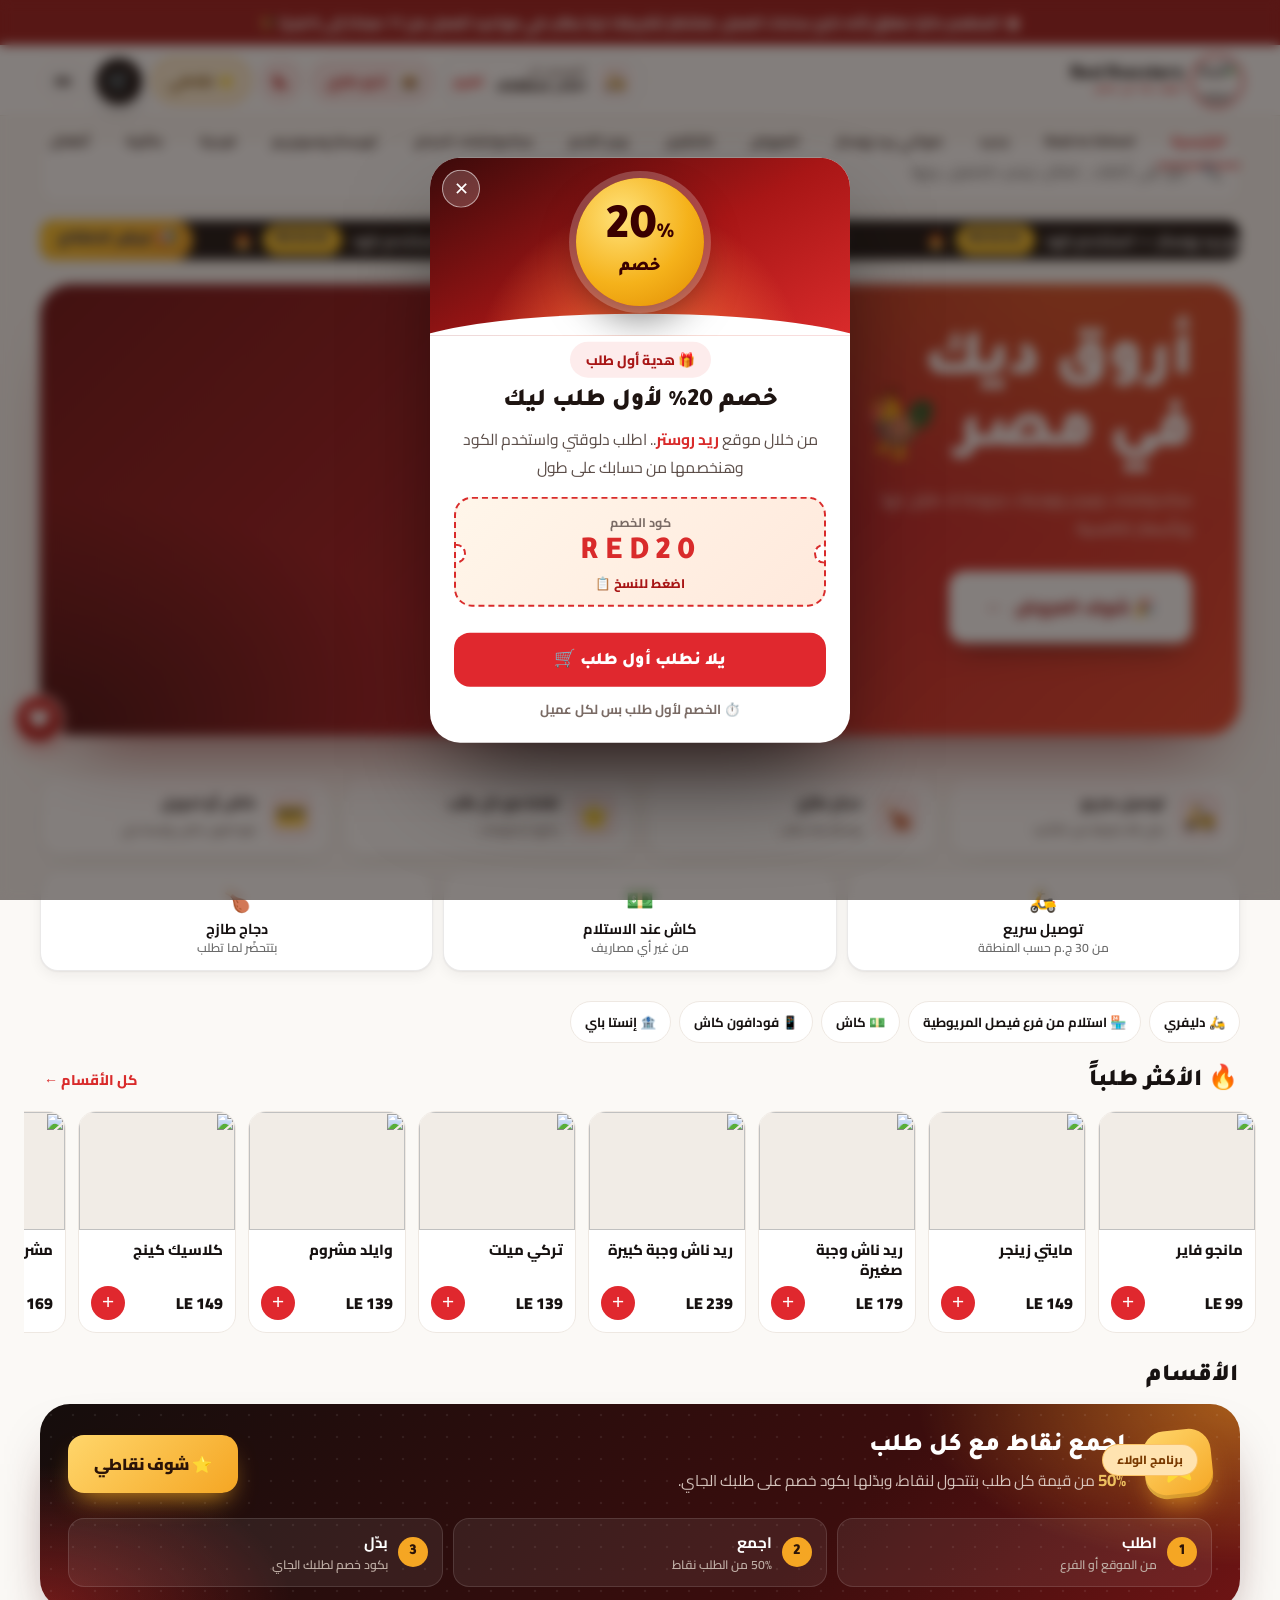
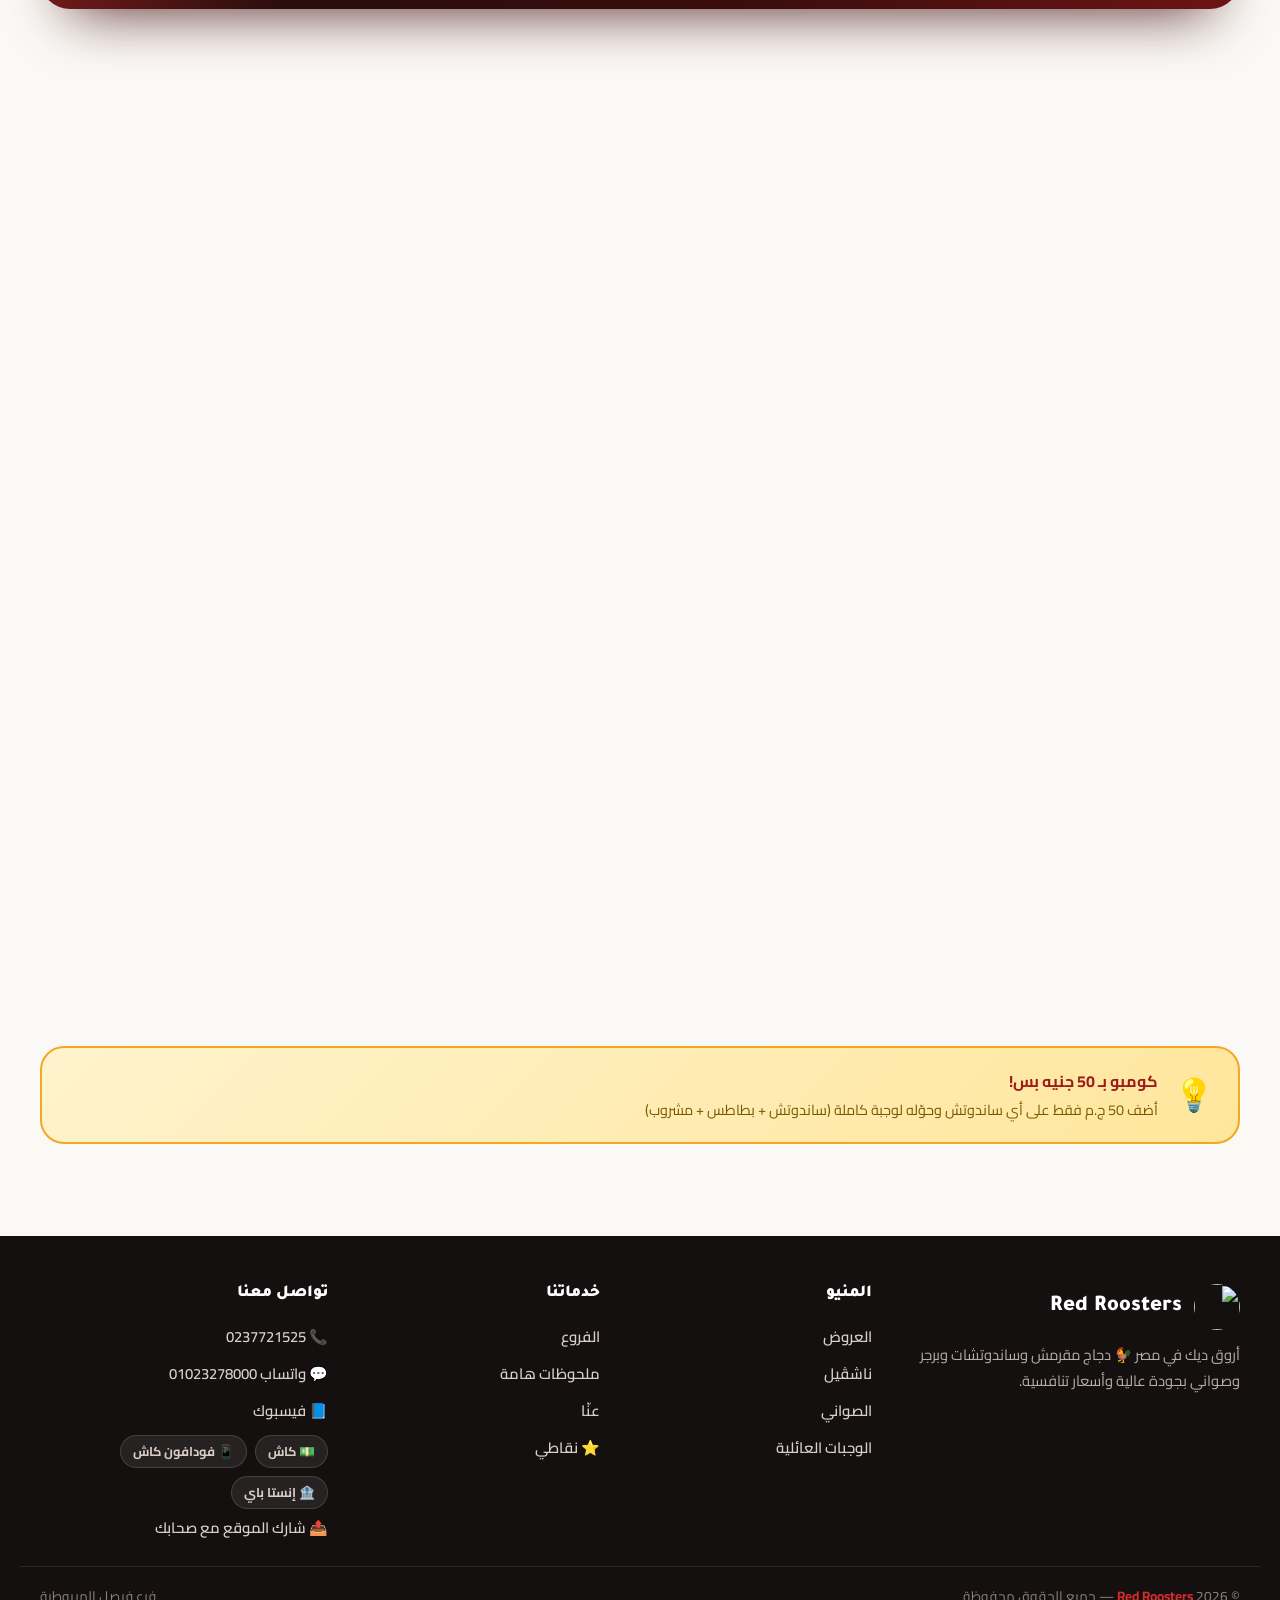
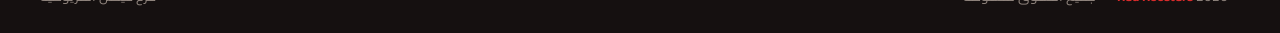
==== commit b3a09d26: "Add files via upload" ====
--- a/index.html
+++ b/index.html
@@ -16,8 +16,8 @@
 <meta name="twitter:card" content="summary_large_image">
 <meta name="twitter:title" content="موقع ريد روستر 🐓">
     <link rel="preload" as="style" href="https://fonts.googleapis.com/css2?family=Cairo:wght@400;600;700;900&family=Tajawal:wght@400;700;900&display=swap" onload="this.onload=null;this.rel='stylesheet'"><noscript><link rel="stylesheet" href="https://fonts.googleapis.com/css2?family=Cairo:wght@400;600;700;900&family=Tajawal:wght@400;700;900&display=swap"></noscript>
-    <script>try{if(localStorage.getItem('rr_theme')==='dark')document.documentElement.setAttribute('data-theme','dark')}catch(e){}</script>
-<link rel="stylesheet" href="style.css?v=d6e0fcb1">
+    <script>try{if(localStorage.getItem('rr_site_theme')==='dark')document.documentElement.setAttribute('data-theme','dark')}catch(e){}</script>
+<link rel="stylesheet" href="style.css?v=268ba4a2">
 
 <meta name="description" content="ريد روستر – أروق ديك في مصر. اطلب أونلاين: دجاج مقرمش، ناشڤيل، برجر، ساندوتشات، صواني ووجبات عائلية وعروض حصرية. فرع فيصل المريوطية.">
 <meta name="robots" content="index,follow">
@@ -47,7 +47,7 @@
         </div>
 
         <button type="button" id="rrTkBtn" title="تتبع طلبي" aria-label="تتبع طلبي"><span class="ic">📦</span><span class="tx">تتبع طلبي</span></button>
-        <button type="button" id="rrThemeBtn" title="الوضع الداكن" aria-label="الوضع الداكن" aria-pressed="false">🌙</button>
+        <button type="button" id="rrThemeBtn" title="الوضع الداكن" aria-label="الوضع الداكن" aria-pressed="false"><svg viewBox="0 0 24 24" width="20" height="20" fill="currentColor" aria-hidden="true"><path d="M20.2 14.6A8.4 8.4 0 0 1 9.4 3.8a.6.6 0 0 0-.8-.7A9.3 9.3 0 1 0 20.9 15.4a.6.6 0 0 0-.7-.8z"/></svg></button>
 
         <nav>
             <ul id="nav-list">
@@ -1153,7 +1153,7 @@
 
 <div id="rrRf" role="region" aria-label="دعوة صاحب"><div><span id="rrRfT">🎁 صاحبك بعتلك خصم على أول طلب</span><small id="rrRfS"></small></div><div class="a"><button type="button" class="go" id="rrRfGo">فعّل الخصم</button><button type="button" class="x" id="rrRfX" aria-label="إخفاء">✕</button></div></div>
 
-<script src="app.js?v=7c0c7d65"></script>
+<script src="app.js?v=1cba8163"></script>
 <script type="module" src="/onesignal.js"></script>
 </body>
 </html>
--- a/style.css
+++ b/style.css
@@ -2945,699 +2945,735 @@
 
 
 /* ── ثيم داكن تلقائي: مولَّد من style.css (كل لون فاتح/أحمر اتحوّل لأسود × ذهبي) ── */
-html[data-theme="dark"] header{box-shadow:0 2px 20px rgba(212,175,55,0.15)!important}
-html[data-theme="dark"] nav button.highlight{background:linear-gradient(135deg, var(--gold), #d4af37)!important}
-html[data-theme="dark"] nav button.highlight:hover{background:linear-gradient(135deg, #d4af37, var(--gold))!important}
-html[data-theme="dark"] nav button.new-badge{background:linear-gradient(135deg, #7c3aed, #db2777)!important}
-html[data-theme="dark"] nav button.new-badge:hover{background:linear-gradient(135deg, #db2777, #7c3aed)!important}
-html[data-theme="dark"] nav button.siniya-badge{background:linear-gradient(135deg, #d4af37, #b8922b)!important}
-html[data-theme="dark"] nav button.siniya-badge:hover{background:linear-gradient(135deg, #b8922b, #d4af37)!important}
-html[data-theme="dark"] .mobile-nav button.highlight{background:linear-gradient(135deg, var(--gold), #d4af37)!important}
-html[data-theme="dark"] .mobile-nav button.new-badge{background:linear-gradient(135deg, #7c3aed, #db2777)!important}
-html[data-theme="dark"] .mobile-nav button.siniya-badge{background:linear-gradient(135deg, #d4af37, #b8922b)!important}
-html[data-theme="dark"] .hero{background:linear-gradient(135deg, var(--red-dark) 0%, var(--red) 60%, #d4af37 100%)!important}
-html[data-theme="dark"] .btn-outline{border:2px solid rgba(212,175,55,.22)!important}
-html[data-theme="dark"] .btn-new{background:linear-gradient(135deg, #7c3aed, #db2777)!important}
-html[data-theme="dark"] .btn-new:hover{background:linear-gradient(135deg, #db2777, #7c3aed)!important}
-html[data-theme="dark"] .btn-siniya{background:linear-gradient(135deg, #d4af37, #b8922b)!important}
-html[data-theme="dark"] .btn-siniya:hover{background:linear-gradient(135deg, #b8922b, #d4af37)!important;box-shadow:0 8px 20px rgba(212,175,55,0.5)!important}
-html[data-theme="dark"] .btn-school{background:linear-gradient(135deg, #1e40af, #2563eb)!important}
-html[data-theme="dark"] .btn-school:hover{background:linear-gradient(135deg, #ffc627, #f5a623)!important;color:#1e3a8a!important}
-html[data-theme="dark"] .cat-card.new-cat{background:linear-gradient(135deg, rgba(124,58,237,.18), rgba(124,58,237,.18))!important}
-html[data-theme="dark"] .cat-card.new-cat:hover{border-color:#7c3aed!important}
-html[data-theme="dark"] .cat-card.siniya-cat{background:linear-gradient(135deg, rgba(212,175,55,0.1), rgba(212,175,55,0.1))!important;border:2px solid rgba(212,175,55,0.2)!important}
-html[data-theme="dark"] .cat-card.siniya-cat:hover{border-color:#d4af37!important}
-html[data-theme="dark"] .info-banner{background:linear-gradient(135deg, rgba(212,175,55,0.1), rgba(212,175,55,0.1))!important}
-html[data-theme="dark"] .info-banner p{color:#f0cf6b!important}
-html[data-theme="dark"] .siniya-hero-banner{background:linear-gradient(135deg, #1a1407 0%, #8e6f1a 40%, #b8922b 70%, #d4af37 100%)!important}
-html[data-theme="dark"] .siniya-card{border:2px solid rgba(212,175,55,0.1)!important}
-html[data-theme="dark"] .siniya-card:hover{box-shadow:0 16px 48px rgba(212,175,55,0.2)!important}
-html[data-theme="dark"] .siniya-card-number{background:linear-gradient(135deg, var(--red), #b8922b)!important;color:#000!important}
-html[data-theme="dark"] .siniya-card-nashville{background:linear-gradient(135deg, #e67e22, #d4af37)!important;color:#000!important}
-html[data-theme="dark"] .siniya-card-divider{background:linear-gradient(90deg, rgba(212,175,55,0.25), transparent)!important}
-html[data-theme="dark"] .siniya-includes li{color:#f5ebcb!important}
-html[data-theme="dark"] .siniya-price{background:linear-gradient(135deg, var(--red), #b8922b)!important;color:#000!important;box-shadow:0 4px 16px rgba(212,175,55,0.35)!important}
-html[data-theme="dark"] .siniya-order-btn{background:linear-gradient(135deg, #00c853, #00897b)!important;color:#ffffff!important}
-html[data-theme="dark"] .siniya-order-btn:hover{background:linear-gradient(135deg, #00e676, #00bfa5)!important}
-html[data-theme="dark"] .siniya-featured{border:2px solid rgba(212,175,55,0.25)!important}
-html[data-theme="dark"] .siniya-featured:hover{box-shadow:0 16px 48px rgba(212,175,55,0.25)!important}
-html[data-theme="dark"] .siniya-featured-img-wrap{background:linear-gradient(135deg, rgba(212,175,55,0.1), rgba(212,175,55,0.1))!important}
-html[data-theme="dark"] .siniya-featured-badge{background:linear-gradient(135deg, #ffd700, #ff8c00)!important}
-html[data-theme="dark"] .siniya-featured-body{background:linear-gradient(135deg, rgba(212,175,55,0.1), #14110a)!important}
-html[data-theme="dark"] .siniya-info-banner{background:linear-gradient(135deg, rgba(212,175,55,0.1), rgba(212,175,55,0.1))!important;border:2px solid rgba(212,175,55,0.3)!important}
-html[data-theme="dark"] .siniya-info-banner-text p{color:#f0cf6b!important}
-html[data-theme="dark"] .power-deal-banner{background:linear-gradient(135deg, #1a0030, #4a0080, #8b1a8b)!important}
-html[data-theme="dark"] .power-deal-tag{color:#f0cf6b!important}
-html[data-theme="dark"] .power-deal-content h2{color:#ffffff!important}
-html[data-theme="dark"] .power-deal-price{background:linear-gradient(135deg, #ffd700, #ff8c00)!important}
-html[data-theme="dark"] .power-deal-cta{color:#ffffff!important;border:2px solid rgba(212,175,55,.22)!important}
-html[data-theme="dark"] .power-deal-cta:hover{border-color:rgba(212,175,55,.22)!important}
-html[data-theme="dark"] .zsb-banner{background:linear-gradient(135deg, #1a1407, #8e6f1a, #d4af37)!important}
-html[data-theme="dark"] .zsb-tag{color:#f0cf6b!important}
-html[data-theme="dark"] .zsb-content h2{color:#ffffff!important}
-html[data-theme="dark"] .zsb-tag-item{color:#ffffff!important;border:1px solid rgba(212,175,55,.22)!important}
-html[data-theme="dark"] .zsb-price{background:linear-gradient(135deg, #ffd700, #ff8c00)!important}
-html[data-theme="dark"] .zsb-cta{background:linear-gradient(135deg, #00c853, #00897b)!important;color:#ffffff!important}
-html[data-theme="dark"] .zsb-cta:hover{background:linear-gradient(135deg, #00e676, #00bfa5)!important}
-html[data-theme="dark"] .new-pill{background:linear-gradient(135deg, #7c3aed, #db2777)!important;color:#ffffff!important}
-html[data-theme="dark"] .card{border:1px solid rgba(212,175,55,.2)!important}
-html[data-theme="dark"] .card.new-item::before{background:linear-gradient(135deg, #7c3aed, #db2777)!important;color:#ffffff!important}
-html[data-theme="dark"] .card.new-item:hover{border-color:#7c3aed!important}
-html[data-theme="dark"] .card.offer-hot{border:2px solid rgba(212,175,55,0.3)!important}
-html[data-theme="dark"] .card.offer-hot::before{background:linear-gradient(135deg, var(--red), #b8922b)!important;color:#000!important}
-html[data-theme="dark"] .card.offer-hot:hover{box-shadow:0 12px 40px rgba(212,175,55,0.2)!important}
-html[data-theme="dark"] .card-img-placeholder{background:linear-gradient(135deg, rgba(212,175,55,0.1), rgba(212,175,55,0.1))!important}
-html[data-theme="dark"] .price-badge.gold{background:linear-gradient(135deg, var(--gold), #ff8c00)!important}
-html[data-theme="dark"] .price-badge.purple{background:linear-gradient(135deg, #7c3aed, #db2777)!important}
-html[data-theme="dark"] .nash-banner{background:linear-gradient(135deg, #1a0a00, #1a1407, #7a2800)!important}
-html[data-theme="dark"] .heat-chip.mild{background:#27ae60!important;color:#ffffff!important}
-html[data-theme="dark"] .heat-chip.hot{background:#e67e22!important;color:#000!important}
-html[data-theme="dark"] .heat-chip.extra{background:#d4af37!important;color:#000!important}
-html[data-theme="dark"] .offer-section-title{border-bottom:2px dashed rgba(212,175,55,0.25)!important}
-html[data-theme="dark"] nav button.school-badge{background:linear-gradient(135deg, #1e40af, #2563eb)!important}
-html[data-theme="dark"] nav button.school-badge:hover{background:linear-gradient(135deg, #ffc627, #f5a623)!important;color:#1e3a8a!important}
-html[data-theme="dark"] .mobile-nav button.school-badge{background:linear-gradient(135deg, #1e40af, #2563eb)!important}
-html[data-theme="dark"] .cat-card.school-cat{background:linear-gradient(135deg, rgba(37,99,235,.18), rgba(212,175,55,0.1))!important}
-html[data-theme="dark"] .cat-card.school-cat:hover{border-color:#2563eb!important}
-html[data-theme="dark"] .school-banner{background:linear-gradient(135deg, #0f1f5c 0%, #1e40af 55%, #2563eb 100%)!important}
-html[data-theme="dark"] .school-chip{background:#ffc627!important;color:#1e3a8a!important}
-html[data-theme="dark"] .school-chip.alt{background:#14110a!important;color:#8ea4ec!important}
-html[data-theme="dark"] .school-offer-title{color:#8ea4ec!important}
-html[data-theme="dark"] .bts-banner{background:linear-gradient(135deg, #0f1f5c, #1e40af, #2563eb)!important}
-html[data-theme="dark"] .bts-tag{color:#f0cf6b!important}
-html[data-theme="dark"] .bts-content h2{color:#ffffff!important}
-html[data-theme="dark"] .bts-tag-item{color:#ffffff!important;border:1px solid rgba(212,175,55,.22)!important}
-html[data-theme="dark"] .bts-price{background:linear-gradient(135deg, #ffc627, #f5a623)!important;color:#0f1f5c!important}
-html[data-theme="dark"] .bts-cta{background:#14110a!important;color:#8ea4ec!important}
-html[data-theme="dark"] .bts-cta:hover{background:#ffc627!important;color:#0f1f5c!important}
-html[data-theme="dark"] .card.school-item::before{background:linear-gradient(135deg, #1e40af, #2563eb)!important;color:#ffffff!important}
-html[data-theme="dark"] .card.school-item:hover{border-color:#2563eb!important}
-html[data-theme="dark"] .card-img-placeholder.school-ph{background:linear-gradient(135deg, rgba(37,99,235,.18), rgba(212,175,55,0.1))!important}
-html[data-theme="dark"] .price-badge.school{background:linear-gradient(135deg, #1e40af, #2563eb)!important}
-html[data-theme="dark"] .school-cta{background:linear-gradient(135deg, #00c853, #00897b)!important;color:#ffffff!important}
-html[data-theme="dark"] .school-cta:hover{background:linear-gradient(135deg, #00e676, #00bfa5)!important}
-html[data-theme="dark"] .school-featured:hover{border-color:#2563eb!important}
-html[data-theme="dark"] .school-featured-img-wrap{background:linear-gradient(135deg, rgba(37,99,235,.18), rgba(212,175,55,0.1))!important}
-html[data-theme="dark"] .school-featured-badge{background:linear-gradient(135deg, #1e40af, #2563eb)!important;color:#ffffff!important}
-html[data-theme="dark"] .school-featured-body{background:linear-gradient(135deg, rgba(37,99,235,.18), #14110a)!important}
-html[data-theme="dark"] .school-featured-title{color:#8ea4ec!important}
-html[data-theme="dark"] .school-featured-includes li{color:#f5ebcb!important}
-html[data-theme="dark"] .info-card p,html[data-theme="dark"] .info-card li{color:#f5ebcb!important}
-html[data-theme="dark"] .contact-card{border:2px solid rgba(212,175,55,0.15)!important}
-html[data-theme="dark"] .contact-card a.whatsapp{background:#25d366!important;color:#ffffff!important}
-html[data-theme="dark"] .contact-card a.whatsapp:hover{background:#128c7e!important;color:#ffffff!important}
-html[data-theme="dark"] .contact-card a.facebook{background:#1877f2!important;color:#ffffff!important}
-html[data-theme="dark"] .contact-card a.facebook:hover{background:#0e5fc0!important;color:#ffffff!important}
-html[data-theme="dark"] .branch-card{border:2px solid rgba(212,175,55,0.1)!important}
-html[data-theme="dark"] .order-tooltip{background:#111111!important;color:#ffffff!important}
-html[data-theme="dark"] .order-btn{background:linear-gradient(135deg, #00c853, #00897b)!important;color:#ffffff!important}
-html[data-theme="dark"] .order-btn:hover{background:linear-gradient(135deg, #00e676, #00bfa5)!important}
-html[data-theme="dark"] .order-btn svg{fill:#ffffff!important}
-html[data-theme="dark"] .scroll-top{color:#000!important}
-html[data-theme="dark"] .cart-fab{color:#000!important;box-shadow:0 6px 28px rgba(212,175,55,0.45)!important}
-html[data-theme="dark"] .add-cart-btn{background:linear-gradient(135deg, #00c853, #00897b)!important;color:#ffffff!important}
-html[data-theme="dark"] .add-cart-btn:hover{background:linear-gradient(135deg, #00e676, #00bfa5)!important}
-html[data-theme="dark"] .rr-overlay{background:rgba(0,0,0,0.55)!important}
-html[data-theme="dark"] .x-btn:hover{color:#000!important}
-html[data-theme="dark"] .qty button{background:#14110a!important}
-html[data-theme="dark"] .qty button:hover{color:#000!important}
-html[data-theme="dark"] .drawer-foot{border-top:1px solid rgba(212,175,55,.2)!important}
-html[data-theme="dark"] .sum-row{color:#f5ebcb!important}
-html[data-theme="dark"] .sum-row.total{border-top:2px dashed rgba(212,175,55,0.25)!important}
-html[data-theme="dark"] .rr-btn{color:#000!important}
-html[data-theme="dark"] .rr-btn:hover{box-shadow:0 8px 22px rgba(212,175,55,0.4)!important}
-html[data-theme="dark"] .rr-btn.wa{background:linear-gradient(135deg, #00c853, #00897b)!important}
-html[data-theme="dark"] .field label{color:#f5ebcb!important}
-html[data-theme="dark"] .field input,html[data-theme="dark"] .field select,html[data-theme="dark"] .field textarea{border:2px solid rgba(212,175,55,.2)!important;background:#14110a!important}
-html[data-theme="dark"] .field.err input,html[data-theme="dark"] .field.err select{border-color:#d4af37!important;background:rgba(212,175,55,0.1)!important}
-html[data-theme="dark"] .field .msg{color:#f0cf6b!important}
-html[data-theme="dark"] .order-summary{background:#14110a!important}
-html[data-theme="dark"] .order-summary .mini{color:#f5ebcb!important}
-html[data-theme="dark"] .pay-note{background:rgba(212,175,55,0.1)!important;color:#f0cf6b!important}
-html[data-theme="dark"] .rr-toast{background:#111111!important;color:#ffffff!important}
-html[data-theme="dark"] .combo-list{background:#14110a!important}
-html[data-theme="dark"] .combo-item{border-bottom:1px solid rgba(212,175,55,.2)!important}
-html[data-theme="dark"] .combo-item:hover,html[data-theme="dark"] .combo-item.hl{background:rgba(212,175,55,0.1)!important}
-html[data-theme="dark"] .field.err .combo input{border-color:#d4af37!important;background:rgba(212,175,55,0.1)!important}
-html[data-theme="dark"] .opt-row button{border:2px solid rgba(212,175,55,.2)!important;background:#14110a!important}
-html[data-theme="dark"] .opt-row button.sel{color:#000!important}
-html[data-theme="dark"] .opt-row.multi button.sel{background:rgba(212,175,55,0.1)!important}
-html[data-theme="dark"] .coupon-row input{border:2px dashed rgba(212,175,55,0.4)!important}
-html[data-theme="dark"] .coupon-row button{color:#ffffff!important}
-html[data-theme="dark"] .coupon-msg.ok{color:#8beecf!important}
-html[data-theme="dark"] .coupon-msg.bad{color:#f0cf6b!important}
-html[data-theme="dark"] .sum-row.disc{color:#8beecf!important}
-html[data-theme="dark"] .delivery-time-note{background:rgba(212,175,55,0.07)!important;border:1px dashed rgba(212,175,55,0.35)!important}
-html[data-theme="dark"] .choice-group.err{border-color:#d4af37!important;background:rgba(212,175,55,0.1)!important}
-html[data-theme="dark"] .promo-modal{background:linear-gradient(160deg, rgba(212,175,55,0.1), rgba(212,175,55,0.1))!important}
-html[data-theme="dark"] .promo-modal p{color:#f5ebcb!important}
-html[data-theme="dark"] .promo-ticker{background:linear-gradient(135deg, #0f1f5c, #1e40af 55%, #2563eb)!important;box-shadow:0 6px 20px rgba(37,99,235,0.3)!important}
-html[data-theme="dark"] .ticker-label{background:linear-gradient(135deg, #ffc627, #f5a623)!important;color:#0f1f5c!important}
-html[data-theme="dark"] .ticker-item{color:#ffffff!important}
-html[data-theme="dark"] .ticker-item b{background:#ffc627!important;color:#0f1f5c!important}
-html[data-theme="dark"] ::selection{color:#000!important}
-html[data-theme="dark"] header{background:rgba(20,17,10,0.82)!important}
-html[data-theme="dark"] header.scrolled{box-shadow:0 8px 30px rgba(30,20,17,0.1)!important}
-html[data-theme="dark"] .logo-wrap img{box-shadow:0 0 0 2px rgba(212,175,55,.14),0 0 0 4px var(--red)!important}
-html[data-theme="dark"] nav button{color:#f5ebcb!important}
-html[data-theme="dark"] nav button:hover{background:rgba(212,175,55,0.08)!important}
-html[data-theme="dark"] nav button.active{color:#ffffff!important}
-html[data-theme="dark"] nav button.highlight,html[data-theme="dark"] nav button.new-badge,html[data-theme="dark"] nav button.siniya-badge,html[data-theme="dark"] nav button.school-badge{box-shadow:inset 0 0 0 1px rgba(255,255,255,0.25)!important}
+html[data-theme="dark"] header{background:var(--white);box-shadow:0 2px 20px rgba(212,175,55,0.15);border-bottom:3px solid var(--red)}
+html[data-theme="dark"] .hamburger span{background:linear-gradient(135deg,#F0CF6B,#C99A1E)}
+html[data-theme="dark"] nav button.highlight{background:linear-gradient(135deg, var(--gold), #d4af37);color:var(--white)}
+html[data-theme="dark"] nav button.highlight:hover{background:linear-gradient(135deg, #d4af37, var(--gold))}
+html[data-theme="dark"] nav button.new-badge{background:linear-gradient(135deg, #7c3aed, #db2777);color:var(--white)}
+html[data-theme="dark"] nav button.new-badge:hover{background:linear-gradient(135deg, #db2777, #7c3aed)}
+html[data-theme="dark"] nav button.siniya-badge{background:linear-gradient(135deg, #d4af37, #b8922b);color:var(--white)}
+html[data-theme="dark"] nav button.siniya-badge:hover{background:linear-gradient(135deg, #b8922b, #d4af37)}
+html[data-theme="dark"] .mobile-nav button.highlight{background:linear-gradient(135deg, var(--gold), #d4af37);color:var(--white)}
+html[data-theme="dark"] .mobile-nav button.new-badge{background:linear-gradient(135deg, #7c3aed, #db2777);color:var(--white)}
+html[data-theme="dark"] .mobile-nav button.siniya-badge{background:linear-gradient(135deg, #d4af37, #b8922b);color:var(--white)}
+html[data-theme="dark"] .hero{background:linear-gradient(135deg, var(--red-dark) 0%, var(--red) 60%, #d4af37 100%)}
+html[data-theme="dark"] .btn-outline{background:transparent;color:var(--white);border:2px solid rgba(212,175,55,.22)}
+html[data-theme="dark"] .btn-new{background:linear-gradient(135deg, #7c3aed, #db2777);color:var(--white)}
+html[data-theme="dark"] .btn-new:hover{background:linear-gradient(135deg, #db2777, #7c3aed);box-shadow:0 8px 20px rgba(123,58,237,0.4)}
+html[data-theme="dark"] .btn-siniya{background:linear-gradient(135deg, #d4af37, #b8922b);color:var(--white)}
+html[data-theme="dark"] .btn-siniya:hover{background:linear-gradient(135deg, #b8922b, #d4af37);box-shadow:0 8px 20px rgba(212,175,55,0.5)}
+html[data-theme="dark"] .btn-school{background:linear-gradient(135deg, #1e40af, #2563eb);color:var(--white)}
+html[data-theme="dark"] .btn-school:hover{background:linear-gradient(135deg, #ffc627, #f5a623);color:#1e3a8a;box-shadow:0 8px 20px rgba(37,99,235,0.45)}
+html[data-theme="dark"] .cat-card.new-cat{background:linear-gradient(135deg, rgba(124,58,237,.18), rgba(124,58,237,.18));border:2px solid rgba(123,58,237,0.2)}
+html[data-theme="dark"] .cat-card.new-cat:hover{border-color:#7c3aed}
+html[data-theme="dark"] .cat-card.siniya-cat{background:linear-gradient(135deg, rgba(212,175,55,0.1), rgba(212,175,55,0.1));border:2px solid rgba(212,175,55,0.2)}
+html[data-theme="dark"] .cat-card.siniya-cat:hover{border-color:#d4af37}
+html[data-theme="dark"] .info-banner{background:linear-gradient(135deg, rgba(212,175,55,0.1), rgba(212,175,55,0.1));border:2px solid var(--gold)}
+html[data-theme="dark"] .info-banner p{color:#f0cf6b}
+html[data-theme="dark"] .siniya-hero-banner{background:linear-gradient(135deg, #1a1407 0%, #8e6f1a 40%, #b8922b 70%, #d4af37 100%)}
+html[data-theme="dark"] .siniya-card{background:var(--white);box-shadow:var(--shadow-sm);border:2px solid rgba(212,175,55,0.1)}
+html[data-theme="dark"] .siniya-card:hover{box-shadow:0 16px 48px rgba(212,175,55,0.2);border-color:var(--red)}
+html[data-theme="dark"] .siniya-card-number{background:linear-gradient(135deg, var(--red), #b8922b);color:#000;box-shadow:0 3px 12px rgba(0,0,0,0.3)}
+html[data-theme="dark"] .siniya-card-nashville{background:linear-gradient(135deg, #e67e22, #d4af37);color:#000;box-shadow:0 3px 12px rgba(0,0,0,0.3)}
+html[data-theme="dark"] .siniya-card-divider{background:linear-gradient(90deg, rgba(212,175,55,0.25), transparent);border:none}
+html[data-theme="dark"] .siniya-includes li{color:#f5ebcb}
+html[data-theme="dark"] .siniya-price{background:linear-gradient(135deg, var(--red), #b8922b);color:#000;box-shadow:0 4px 16px rgba(212,175,55,0.35)}
+html[data-theme="dark"] .siniya-order-btn{background:linear-gradient(135deg, #00c853, #00897b);color:#ffffff;border:none}
+html[data-theme="dark"] .siniya-order-btn:hover{background:linear-gradient(135deg, #00e676, #00bfa5);box-shadow:0 6px 20px rgba(0,180,120,0.4)}
+html[data-theme="dark"] .siniya-featured{background:var(--white);box-shadow:var(--shadow-md);border:2px solid rgba(212,175,55,0.25)}
+html[data-theme="dark"] .siniya-featured:hover{box-shadow:0 16px 48px rgba(212,175,55,0.25);border-color:var(--red)}
+html[data-theme="dark"] .siniya-featured-img-wrap{background:linear-gradient(135deg, rgba(212,175,55,0.1), rgba(212,175,55,0.1))}
+html[data-theme="dark"] .siniya-featured-badge{background:linear-gradient(135deg, #ffd700, #ff8c00);color:#3a0000;box-shadow:0 4px 16px rgba(0,0,0,0.3)}
+html[data-theme="dark"] .siniya-featured-body{background:linear-gradient(135deg, rgba(212,175,55,0.1), #14110a)}
+html[data-theme="dark"] .siniya-info-banner{background:linear-gradient(135deg, rgba(212,175,55,0.1), rgba(212,175,55,0.1));border:2px solid rgba(212,175,55,0.3)}
+html[data-theme="dark"] .siniya-info-banner-text p{color:#f0cf6b}
+html[data-theme="dark"] .power-deal-banner{background:linear-gradient(135deg, #1a0030, #4a0080, #8b1a8b)}
+html[data-theme="dark"] .power-deal-tag{background:rgba(255,215,0,0.2);border:1.5px solid rgba(255,215,0,0.5);color:#f0cf6b}
+html[data-theme="dark"] .power-deal-content h2{color:#ffffff;text-shadow:0 2px 12px rgba(0,0,0,0.4)}
+html[data-theme="dark"] .power-deal-price{background:linear-gradient(135deg, #ffd700, #ff8c00);color:#1a0030;box-shadow:0 6px 24px rgba(255,200,0,0.4)}
+html[data-theme="dark"] .power-deal-cta{background:rgba(255,255,255,0.15);color:#ffffff;border:2px solid rgba(212,175,55,.22)}
+html[data-theme="dark"] .power-deal-cta:hover{background:rgba(255,255,255,0.25);border-color:rgba(212,175,55,.22)}
+html[data-theme="dark"] .zsb-banner{background:linear-gradient(135deg, #1a1407, #8e6f1a, #d4af37)}
+html[data-theme="dark"] .zsb-tag{background:rgba(255,215,0,0.2);border:1.5px solid rgba(255,215,0,0.5);color:#f0cf6b}
+html[data-theme="dark"] .zsb-content h2{color:#ffffff;text-shadow:0 2px 12px rgba(0,0,0,0.4)}
+html[data-theme="dark"] .zsb-tag-item{background:rgba(255,255,255,0.14);color:#ffffff;border:1px solid rgba(212,175,55,.22)}
+html[data-theme="dark"] .zsb-price{background:linear-gradient(135deg, #ffd700, #ff8c00);color:#3a0000;box-shadow:0 6px 24px rgba(255,200,0,0.4)}
+html[data-theme="dark"] .zsb-cta{background:linear-gradient(135deg, #00c853, #00897b);color:#ffffff;border:none}
+html[data-theme="dark"] .zsb-cta:hover{background:linear-gradient(135deg, #00e676, #00bfa5);box-shadow:0 8px 24px rgba(0,180,120,0.4)}
+html[data-theme="dark"] .new-pill{background:linear-gradient(135deg, #7c3aed, #db2777);color:#ffffff}
+html[data-theme="dark"] .card{background:var(--white);box-shadow:var(--shadow-sm);border:1px solid rgba(212,175,55,.2)}
+html[data-theme="dark"] .card.new-item::before{background:linear-gradient(135deg, #7c3aed, #db2777);color:#ffffff}
+html[data-theme="dark"] .card.new-item:hover{border-color:#7c3aed;box-shadow:0 12px 40px rgba(123,58,237,0.2)}
+html[data-theme="dark"] .card.offer-hot{border:2px solid rgba(212,175,55,0.3)}
+html[data-theme="dark"] .card.offer-hot::before{background:linear-gradient(135deg, var(--red), #b8922b);color:#000}
+html[data-theme="dark"] .card.offer-hot:hover{border-color:var(--red);box-shadow:0 12px 40px rgba(212,175,55,0.2)}
+html[data-theme="dark"] .card-img-placeholder{background:linear-gradient(135deg, rgba(212,175,55,0.1), rgba(212,175,55,0.1))}
+html[data-theme="dark"] .price-badge.gold{background:linear-gradient(135deg, var(--gold), #ff8c00)}
+html[data-theme="dark"] .price-badge.purple{background:linear-gradient(135deg, #7c3aed, #db2777)}
+html[data-theme="dark"] .nash-banner{background:linear-gradient(135deg, #1a0a00, #1a1407, #7a2800);color:var(--white)}
+html[data-theme="dark"] .heat-chip.mild{background:#27ae60;color:#ffffff}
+html[data-theme="dark"] .heat-chip.hot{background:#e67e22;color:#000}
+html[data-theme="dark"] .heat-chip.extra{background:#d4af37;color:#000}
+html[data-theme="dark"] .offer-section-title{color:var(--red);border-bottom:2px dashed rgba(212,175,55,0.25)}
+html[data-theme="dark"] nav button.school-badge{background:linear-gradient(135deg, #1e40af, #2563eb);color:var(--white)}
+html[data-theme="dark"] nav button.school-badge:hover{background:linear-gradient(135deg, #ffc627, #f5a623);color:#1e3a8a}
+html[data-theme="dark"] .mobile-nav button.school-badge{background:linear-gradient(135deg, #1e40af, #2563eb);color:var(--white)}
+html[data-theme="dark"] .cat-card.school-cat{background:linear-gradient(135deg, rgba(37,99,235,.18), rgba(212,175,55,0.1));border:2px solid rgba(37,99,235,0.25)}
+html[data-theme="dark"] .cat-card.school-cat:hover{border-color:#2563eb}
+html[data-theme="dark"] .school-banner{background:linear-gradient(135deg, #0f1f5c 0%, #1e40af 55%, #2563eb 100%);color:var(--white)}
+html[data-theme="dark"] .school-chip{background:#ffc627;color:#1e3a8a}
+html[data-theme="dark"] .school-chip.alt{background:#14110a;color:#8ea4ec}
+html[data-theme="dark"] .school-offer-title{color:#8ea4ec;border-bottom-color:rgba(37,99,235,0.25)}
+html[data-theme="dark"] .bts-banner{background:linear-gradient(135deg, #0f1f5c, #1e40af, #2563eb)}
+html[data-theme="dark"] .bts-tag{background:rgba(255,198,39,0.2);border:1.5px solid rgba(255,198,39,0.5);color:#f0cf6b}
+html[data-theme="dark"] .bts-content h2{color:#ffffff;text-shadow:0 2px 12px rgba(0,0,0,0.4)}
+html[data-theme="dark"] .bts-tag-item{background:rgba(255,255,255,0.14);color:#ffffff;border:1px solid rgba(212,175,55,.22)}
+html[data-theme="dark"] .bts-price{background:linear-gradient(135deg, #ffc627, #f5a623);color:#0f1f5c;box-shadow:0 6px 24px rgba(255,198,39,0.35)}
+html[data-theme="dark"] .bts-cta{background:#14110a;color:#8ea4ec;border:none}
+html[data-theme="dark"] .bts-cta:hover{background:#ffc627;color:#0f1f5c;box-shadow:0 8px 24px rgba(255,198,39,0.4)}
+html[data-theme="dark"] .card.school-item::before{background:linear-gradient(135deg, #1e40af, #2563eb);color:#ffffff}
+html[data-theme="dark"] .card.school-item:hover{border-color:#2563eb;box-shadow:0 12px 40px rgba(37,99,235,0.2)}
+html[data-theme="dark"] .card-img-placeholder.school-ph{background:linear-gradient(135deg, rgba(37,99,235,.18), rgba(212,175,55,0.1))}
+html[data-theme="dark"] .price-badge.school{background:linear-gradient(135deg, #1e40af, #2563eb)}
+html[data-theme="dark"] .school-cta{background:linear-gradient(135deg, #00c853, #00897b);color:#ffffff}
+html[data-theme="dark"] .school-cta:hover{background:linear-gradient(135deg, #00e676, #00bfa5)}
+html[data-theme="dark"] .school-featured:hover{border-color:#2563eb;box-shadow:0 16px 48px rgba(37,99,235,0.22)}
+html[data-theme="dark"] .school-featured-img-wrap{background:linear-gradient(135deg, rgba(37,99,235,.18), rgba(212,175,55,0.1))}
+html[data-theme="dark"] .school-featured-badge{background:linear-gradient(135deg, #1e40af, #2563eb);color:#ffffff;box-shadow:0 4px 14px rgba(0,0,0,0.25)}
+html[data-theme="dark"] .school-featured-body{background:linear-gradient(135deg, rgba(37,99,235,.18), #14110a)}
+html[data-theme="dark"] .school-featured-title{color:#8ea4ec}
+html[data-theme="dark"] .school-featured-includes li{color:#f5ebcb}
+html[data-theme="dark"] .info-card p,html[data-theme="dark"] .info-card li{color:#f5ebcb}
+html[data-theme="dark"] .contact-card{background:var(--cream);border:2px solid rgba(212,175,55,0.15)}
+html[data-theme="dark"] .contact-card a.whatsapp{background:#25d366;color:#ffffff}
+html[data-theme="dark"] .contact-card a.whatsapp:hover{background:#128c7e;color:#ffffff}
+html[data-theme="dark"] .contact-card a.facebook{background:#1877f2;color:#ffffff}
+html[data-theme="dark"] .contact-card a.facebook:hover{background:#0e5fc0;color:#ffffff}
+html[data-theme="dark"] .branch-card{background:var(--white);box-shadow:var(--shadow-sm);border:2px solid rgba(212,175,55,0.1)}
+html[data-theme="dark"] footer{background:#0b0a06;color:rgba(255,255,255,0.7)}
+html[data-theme="dark"] .order-tooltip{background:#111111;color:#ffffff}
+html[data-theme="dark"] .order-btn{background:linear-gradient(135deg, #00c853, #00897b);color:#ffffff;box-shadow:0 6px 28px rgba(0,150,100,0.45);border:none}
+html[data-theme="dark"] .order-btn:hover{background:linear-gradient(135deg, #00e676, #00bfa5);box-shadow:0 10px 36px rgba(0,200,130,0.55)}
+html[data-theme="dark"] .order-btn svg{fill:#ffffff}
+html[data-theme="dark"] .scroll-top{background:var(--red);color:#000;border:none;box-shadow:var(--shadow-md)}
+html[data-theme="dark"] .cart-fab{background:linear-gradient(135deg, var(--red), var(--red-dark));color:#000;border:none;box-shadow:0 6px 28px rgba(212,175,55,0.45)}
+html[data-theme="dark"] .add-cart-btn{background:linear-gradient(135deg, #00c853, #00897b);color:#ffffff;border:none}
+html[data-theme="dark"] .add-cart-btn:hover{background:linear-gradient(135deg, #00e676, #00bfa5)}
+html[data-theme="dark"] .rr-overlay{background:rgba(0,0,0,0.55)}
+html[data-theme="dark"] .x-btn:hover{background:var(--red);color:#000}
+html[data-theme="dark"] .qty button{border:none;background:#14110a;color:var(--red)}
+html[data-theme="dark"] .qty button:hover{background:var(--red);color:#000}
+html[data-theme="dark"] .drawer-foot{background:var(--white);border-top:1px solid rgba(212,175,55,.2)}
+html[data-theme="dark"] .sum-row{color:#f5ebcb}
+html[data-theme="dark"] .sum-row.total{color:var(--charcoal);border-top:2px dashed rgba(212,175,55,0.25)}
+html[data-theme="dark"] .rr-btn{border:none;color:#000;background:linear-gradient(135deg, var(--red), var(--red-dark))}
+html[data-theme="dark"] .rr-btn:hover{box-shadow:0 8px 22px rgba(212,175,55,0.4)}
+html[data-theme="dark"] .rr-btn.wa{background:linear-gradient(135deg, #00c853, #00897b)}
+html[data-theme="dark"] .field label{color:#f5ebcb}
+html[data-theme="dark"] .field input,html[data-theme="dark"] .field select,html[data-theme="dark"] .field textarea{border:2px solid rgba(212,175,55,.2);background:#14110a;color:var(--charcoal)}
+html[data-theme="dark"] .field.err input,html[data-theme="dark"] .field.err select{border-color:#d4af37;background:rgba(212,175,55,0.1)}
+html[data-theme="dark"] .field .msg{color:#f0cf6b}
+html[data-theme="dark"] .order-summary{background:#14110a;box-shadow:var(--shadow-sm)}
+html[data-theme="dark"] .order-summary .mini{color:#f5ebcb}
+html[data-theme="dark"] .pay-note{background:rgba(212,175,55,0.1);border:1px solid var(--gold);color:#f0cf6b}
+html[data-theme="dark"] .rr-toast{background:#111111;color:#ffffff}
+html[data-theme="dark"] .combo-list{background:#14110a;border:2px solid var(--red);box-shadow:var(--shadow-md)}
+html[data-theme="dark"] .combo-item{border-bottom:1px solid rgba(212,175,55,.2)}
+html[data-theme="dark"] .combo-item:hover,html[data-theme="dark"] .combo-item.hl{background:rgba(212,175,55,0.1)}
+html[data-theme="dark"] .field.err .combo input{border-color:#d4af37;background:rgba(212,175,55,0.1)}
+html[data-theme="dark"] .opt-row button{border:2px solid rgba(212,175,55,.2);background:#14110a;color:var(--charcoal)}
+html[data-theme="dark"] .opt-row button.sel{background:var(--red);border-color:var(--red);color:#000}
+html[data-theme="dark"] .opt-row.multi button.sel{background:rgba(212,175,55,0.1);color:var(--red-dark)}
+html[data-theme="dark"] .coupon-row input{border:2px dashed rgba(212,175,55,0.4)}
+html[data-theme="dark"] .coupon-row button{border:none;background:linear-gradient(135deg,#F0CF6B,#C99A1E);color:#000}
+html[data-theme="dark"] .coupon-msg.ok{color:#8beecf}
+html[data-theme="dark"] .coupon-msg.bad{color:#f0cf6b}
+html[data-theme="dark"] .sum-row.disc{color:#8beecf}
+html[data-theme="dark"] .delivery-time-note{background:rgba(212,175,55,0.07);border:1px dashed rgba(212,175,55,0.35);color:var(--charcoal)}
+html[data-theme="dark"] .choice-group.err{border-color:#d4af37;background:rgba(212,175,55,0.1)}
+html[data-theme="dark"] .promo-modal{background:linear-gradient(160deg, rgba(212,175,55,0.1), rgba(212,175,55,0.1));box-shadow:var(--shadow-lg);border:3px solid var(--red)}
+html[data-theme="dark"] .promo-modal p{color:#f5ebcb}
+html[data-theme="dark"] .promo-ticker{background:linear-gradient(135deg, #0f1f5c, #1e40af 55%, #2563eb);box-shadow:0 6px 20px rgba(37,99,235,0.3)}
+html[data-theme="dark"] .ticker-label{background:linear-gradient(135deg, #ffc627, #f5a623);color:#0f1f5c}
+html[data-theme="dark"] .ticker-item{color:#ffffff}
+html[data-theme="dark"] .ticker-item b{background:#ffc627;color:#0f1f5c}
+html[data-theme="dark"] ::selection{background:var(--red);color:#000}
+html[data-theme="dark"] header{background:rgba(20,17,10,0.82);border-bottom:1px solid var(--line);box-shadow:none}
+html[data-theme="dark"] header.scrolled{box-shadow:0 8px 30px rgba(30,20,17,0.1)}
+html[data-theme="dark"] .logo-wrap img{border:0;box-shadow:0 0 0 2px rgba(212,175,55,.14),0 0 0 4px var(--red)}
+html[data-theme="dark"] nav button{color:#f5ebcb}
+html[data-theme="dark"] nav button:hover{background:rgba(212,175,55,0.08);color:var(--red)}
+html[data-theme="dark"] nav button.active{background:linear-gradient(135deg,#F0CF6B,#C99A1E);color:#000}
+html[data-theme="dark"] nav button.highlight,html[data-theme="dark"] nav button.new-badge,html[data-theme="dark"] nav button.siniya-badge,html[data-theme="dark"] nav button.school-badge{box-shadow:inset 0 0 0 1px rgba(255,255,255,0.25)}
 html[data-theme="dark"] .hero{background:radial-gradient(900px 400px at 85% 0%,rgba(255,170,60,0.55),transparent 60%),
    radial-gradient(700px 500px at 0% 100%,rgba(26,20,7,0.55),transparent 60%),
-   linear-gradient(135deg,#b8922b,#d4af37 55%,#d4af37)!important;box-shadow:0 30px 60px -28px rgba(212,175,55,0.6)!important}
-html[data-theme="dark"] .hero-img{box-shadow:0 -10px 50px rgba(0,0,0,0.35)!important}
-html[data-theme="dark"] .btn-primary{background:#14110a!important;box-shadow:0 6px 18px rgba(0,0,0,0.2)!important}
-html[data-theme="dark"] .btn-outline{background:rgba(255,255,255,0.1)!important}
-html[data-theme="dark"] .promo-ticker{box-shadow:0 10px 24px -10px rgba(37,99,235,0.55)!important}
-html[data-theme="dark"] .cat-card:hover{border-color:rgba(212,175,55,0.4)!important}
-html[data-theme="dark"] .cat-icon{background:linear-gradient(145deg,rgba(212,175,55,0.1),rgba(212,175,55,0.1))!important}
-html[data-theme="dark"] .cat-card.new-cat .cat-icon{background:linear-gradient(145deg,rgba(124,58,237,.18),rgba(124,58,237,.18))!important}
-html[data-theme="dark"] .cat-card.siniya-cat .cat-icon{background:linear-gradient(145deg,rgba(212,175,55,0.1),rgba(212,175,55,0.1))!important}
-html[data-theme="dark"] .cat-card.school-cat .cat-icon{background:linear-gradient(145deg,rgba(37,99,235,.18),rgba(212,175,55,0.1))!important}
-html[data-theme="dark"] .card-img{background:linear-gradient(110deg,rgba(212,175,55,0.1) 30%,rgba(212,175,55,0.1) 50%,rgba(212,175,55,0.1) 70%)!important}
-html[data-theme="dark"] .card-img-placeholder{background:linear-gradient(135deg,rgba(212,175,55,0.1),rgba(212,175,55,0.1))!important}
-html[data-theme="dark"] .card-desc{color:#f5ebcb!important}
-html[data-theme="dark"] .price-badge.gold{color:#f0cf6b!important}
-html[data-theme="dark"] .price-badge.purple{color:#c491e8!important}
-html[data-theme="dark"] .price-badge.school{color:#8ea4ec!important}
-html[data-theme="dark"] .card.new-item::before,html[data-theme="dark"] .card.offer-hot::before{box-shadow:0 4px 12px rgba(0,0,0,0.2)!important}
-html[data-theme="dark"] .add-cart-btn{box-shadow:0 6px 16px -6px rgba(30,20,17,0.5)!important}
-html[data-theme="dark"] .zsb-banner,html[data-theme="dark"] .power-deal-banner,html[data-theme="dark"] .bts-banner,html[data-theme="dark"] .school-banner,html[data-theme="dark"] .nash-banner{box-shadow:0 24px 50px -26px rgba(30,20,17,0.55)!important}
-html[data-theme="dark"] .cart-fab{box-shadow:0 14px 34px -8px rgba(30,20,17,0.6)!important}
-html[data-theme="dark"] .rr-overlay{background:rgba(30,20,17,0.55)!important}
-html[data-theme="dark"] .drawer-head{background:#14110a!important}
-html[data-theme="dark"] .qty{background:rgba(212,175,55,0.1)!important}
-html[data-theme="dark"] .qty button{box-shadow:0 1px 3px rgba(0,0,0,0.12)!important}
-html[data-theme="dark"] .rr-btn{box-shadow:0 10px 24px -10px rgba(212,175,55,0.7)!important}
-html[data-theme="dark"] .rr-btn.wa{background:linear-gradient(135deg,#1fbf62,#0e9f78)!important}
-html[data-theme="dark"] .field input,html[data-theme="dark"] .field select,html[data-theme="dark"] .field textarea{border:1.5px solid rgba(212,175,55,.2)!important}
-html[data-theme="dark"] .field input:focus,html[data-theme="dark"] .field select:focus,html[data-theme="dark"] .field textarea:focus{box-shadow:0 0 0 4px rgba(212,175,55,0.12)!important}
-html[data-theme="dark"] .rr-toast{box-shadow:0 12px 30px rgba(0,0,0,0.35)!important}
-html[data-theme="dark"] .promo-modal{box-shadow:0 40px 80px -20px rgba(0,0,0,0.5)!important}
+   linear-gradient(135deg,#b8922b,#d4af37 55%,#d4af37);box-shadow:0 30px 60px -28px rgba(212,175,55,0.6)}
+html[data-theme="dark"] .hero-img{box-shadow:0 -10px 50px rgba(0,0,0,0.35)}
+html[data-theme="dark"] .btn-primary{background:#14110a;color:var(--red-dark);box-shadow:0 6px 18px rgba(0,0,0,0.2)}
+html[data-theme="dark"] .btn-outline{background:rgba(255,255,255,0.1)}
+html[data-theme="dark"] .promo-ticker{box-shadow:0 10px 24px -10px rgba(37,99,235,0.55)}
+html[data-theme="dark"] .cat-card:hover{box-shadow:var(--sh-2);border-color:rgba(212,175,55,0.4)}
+html[data-theme="dark"] .cat-icon{background:linear-gradient(145deg,rgba(212,175,55,0.1),rgba(212,175,55,0.1))}
+html[data-theme="dark"] .cat-card.new-cat .cat-icon{background:linear-gradient(145deg,rgba(124,58,237,.18),rgba(124,58,237,.18))}
+html[data-theme="dark"] .cat-card.siniya-cat .cat-icon{background:linear-gradient(145deg,rgba(212,175,55,0.1),rgba(212,175,55,0.1))}
+html[data-theme="dark"] .cat-card.school-cat .cat-icon{background:linear-gradient(145deg,rgba(37,99,235,.18),rgba(212,175,55,0.1))}
+html[data-theme="dark"] .card-img{background:linear-gradient(110deg,rgba(212,175,55,0.1) 30%,rgba(212,175,55,0.1) 50%,rgba(212,175,55,0.1) 70%)}
+html[data-theme="dark"] .card-img-placeholder{background:linear-gradient(135deg,rgba(212,175,55,0.1),rgba(212,175,55,0.1))}
+html[data-theme="dark"] .card-desc{color:#f5ebcb}
+html[data-theme="dark"] .price-badge.gold{background:none;color:#f0cf6b}
+html[data-theme="dark"] .price-badge.purple{background:none;color:#c491e8}
+html[data-theme="dark"] .price-badge.school{background:none;color:#8ea4ec}
+html[data-theme="dark"] .card.new-item::before,html[data-theme="dark"] .card.offer-hot::before{box-shadow:0 4px 12px rgba(0,0,0,0.2)}
+html[data-theme="dark"] .add-cart-btn{background:linear-gradient(135deg,#F0CF6B,#C99A1E);box-shadow:0 6px 16px -6px rgba(30,20,17,0.5)}
+html[data-theme="dark"] .zsb-banner,html[data-theme="dark"] .power-deal-banner,html[data-theme="dark"] .bts-banner,html[data-theme="dark"] .school-banner,html[data-theme="dark"] .nash-banner{box-shadow:0 24px 50px -26px rgba(30,20,17,0.55)}
+html[data-theme="dark"] .cart-fab{background:linear-gradient(135deg,#F0CF6B,#C99A1E);box-shadow:0 14px 34px -8px rgba(30,20,17,0.6)}
+html[data-theme="dark"] .rr-overlay{background:rgba(30,20,17,0.55)}
+html[data-theme="dark"] .drawer-head{border-bottom:1px solid var(--line);background:#14110a}
+html[data-theme="dark"] .qty{background:rgba(212,175,55,0.1)}
+html[data-theme="dark"] .qty button{box-shadow:0 1px 3px rgba(0,0,0,0.12)}
+html[data-theme="dark"] .rr-btn{background:var(--red);box-shadow:0 10px 24px -10px rgba(212,175,55,0.7)}
+html[data-theme="dark"] .rr-btn.wa{background:linear-gradient(135deg,#1fbf62,#0e9f78)}
+html[data-theme="dark"] .field input,html[data-theme="dark"] .field select,html[data-theme="dark"] .field textarea{border:1.5px solid rgba(212,175,55,.2)}
+html[data-theme="dark"] .field input:focus,html[data-theme="dark"] .field select:focus,html[data-theme="dark"] .field textarea:focus{border-color:var(--red);box-shadow:0 0 0 4px rgba(212,175,55,0.12)}
+html[data-theme="dark"] .opt-row button.sel{background:linear-gradient(135deg,#F0CF6B,#C99A1E);border-color:var(--ink)}
+html[data-theme="dark"] .rr-toast{background:linear-gradient(135deg,#F0CF6B,#C99A1E);box-shadow:0 12px 30px rgba(0,0,0,0.35)}
+html[data-theme="dark"] .promo-modal{border:0;box-shadow:0 40px 80px -20px rgba(0,0,0,0.5)}
+html[data-theme="dark"] footer{background:#0b0a06}
 @media (max-width:640px){
-html[data-theme="dark"] .checkout-modal::before{background:rgba(0,0,0,0.18)!important}
-}
-html[data-theme="dark"] header{background:rgba(20,16,16,0.92)!important}
-html[data-theme="dark"] .brand{color:#ffffff!important}
-html[data-theme="dark"] nav button:hover{background:rgba(255,255,255,0.1)!important;color:#ffffff!important}
-html[data-theme="dark"] nav button.active{color:#000!important}
-html[data-theme="dark"] .hamburger span{background:#14110a!important}
-html[data-theme="dark"] .hamburger:hover{background:rgba(255,255,255,0.1)!important}
-html[data-theme="dark"] .cart-head-btn{background:rgba(255,255,255,0.12)!important;color:#ffffff!important}
-html[data-theme="dark"] .cat-strip{background:rgba(212,175,55,0.1)!important}
-html[data-theme="dark"] .chip{background:#14110a!important}
-html[data-theme="dark"] .chip.on{color:#000!important}
-html[data-theme="dark"] .search-box input{background:#14110a!important}
-html[data-theme="dark"] .search-box input:focus{box-shadow:0 0 0 4px rgba(212,175,55,0.12)!important}
+html[data-theme="dark"] .checkout-modal::before{background:rgba(0,0,0,0.18)}
+}
+html[data-theme="dark"] header{background:rgba(20,16,16,0.92);border-bottom:0}
+html[data-theme="dark"] .brand{color:#ffffff}
+html[data-theme="dark"] nav button:hover{background:rgba(255,255,255,0.1);color:#ffffff}
+html[data-theme="dark"] nav button.active{background:var(--red);color:#000}
+html[data-theme="dark"] .hamburger span{background:#14110a}
+html[data-theme="dark"] .hamburger:hover{background:rgba(255,255,255,0.1)}
+html[data-theme="dark"] .cart-head-btn{background:rgba(255,255,255,0.12);color:#ffffff}
+html[data-theme="dark"] .cat-strip{background:rgba(212,175,55,0.1);border-bottom:1px solid var(--line)}
+html[data-theme="dark"] .chip{border:1.5px solid var(--line);background:#14110a;color:var(--ink)}
+html[data-theme="dark"] .chip.on{background:var(--red);border-color:var(--red);color:#000}
+html[data-theme="dark"] .search-box input{border:1.5px solid var(--line);background:#14110a;box-shadow:var(--sh-1)}
+html[data-theme="dark"] .search-box input:focus{outline:none;border-color:var(--red);box-shadow:0 0 0 4px rgba(212,175,55,0.12)}
 html[data-theme="dark"] .hero{background:radial-gradient(700px 380px at 90% 10%,rgba(212,175,55,0.75),transparent 62%),
   radial-gradient(500px 300px at 10% 100%,rgba(245,166,35,0.28),transparent 60%),
-  var(--night)!important;box-shadow:0 30px 60px -30px rgba(0,0,0,0.7)!important}
-html[data-theme="dark"] .hero-cta-group .btn-primary{color:#000!important;box-shadow:0 14px 30px -10px rgba(212,175,55,0.9)!important}
-html[data-theme="dark"] .hero-cta-group .btn-primary:hover{background:#14110a!important}
-html[data-theme="dark"] .trust div{background:#14110a!important}
+  var(--night);box-shadow:0 30px 60px -30px rgba(0,0,0,0.7)}
+html[data-theme="dark"] .hero-cta-group .btn-primary{background:var(--red);color:#000;box-shadow:0 14px 30px -10px rgba(212,175,55,0.9)}
+html[data-theme="dark"] .hero-cta-group .btn-primary:hover{background:#14110a;color:var(--red)}
+html[data-theme="dark"] .trust div{background:#14110a;border:1px solid var(--line);box-shadow:var(--sh-1)}
 @media (max-width:640px){
-html[data-theme="dark"] .card .add-cart-btn:not(.has-label){box-shadow:0 8px 18px -6px rgba(212,175,55,0.8)!important}
-}
-html[data-theme="dark"] nav button.school-badge,html[data-theme="dark"] .mobile-nav button.school-badge{color:#000!important}
-html[data-theme="dark"] nav button.school-badge:hover{color:#000!important}
-html[data-theme="dark"] nav button.new-badge:hover{background:rgba(255,255,255,0.1)!important;color:#ffffff!important}
-html[data-theme="dark"] nav button.new-badge.active{color:#000!important}
-html[data-theme="dark"] .mobile-nav button.new-badge:hover{color:#000!important}
-html[data-theme="dark"] .cat-card.new-cat{background:#14110a!important}
-html[data-theme="dark"] .cat-card.new-cat:hover{border-color:rgba(212,175,55,0.4)!important}
-html[data-theme="dark"] .cat-card.new-cat .cat-icon{background:linear-gradient(145deg,rgba(212,175,55,0.1),rgba(212,175,55,0.1))!important}
-html[data-theme="dark"] .cat-card.school-cat{background:linear-gradient(135deg, rgba(212,175,55,0.1), rgba(212,175,55,0.1))!important;border:1px solid rgba(212,175,55,0.25)!important}
-html[data-theme="dark"] .cat-card.school-cat .cat-icon{background:linear-gradient(145deg,rgba(212,175,55,0.1),rgba(212,175,55,0.1))!important}
+html[data-theme="dark"] .card .add-cart-btn:not(.has-label){background:var(--red);box-shadow:0 8px 18px -6px rgba(212,175,55,0.8)}
+}
+html[data-theme="dark"] nav button.school-badge,html[data-theme="dark"] .mobile-nav button.school-badge{background:linear-gradient(135deg, var(--red-dark), var(--red));color:#000}
+html[data-theme="dark"] nav button.school-badge:hover{background:linear-gradient(135deg, var(--red), var(--red-light));color:#000}
+html[data-theme="dark"] nav button.new-badge:hover{background:rgba(255,255,255,0.1);color:#ffffff}
+html[data-theme="dark"] nav button.new-badge.active{background:var(--red);color:#000}
+html[data-theme="dark"] .mobile-nav button.new-badge:hover{background:var(--red);color:#000}
+html[data-theme="dark"] .cat-card.new-cat{background:#14110a;border:1px solid var(--line)}
+html[data-theme="dark"] .cat-card.new-cat:hover{border-color:rgba(212,175,55,0.4)}
+html[data-theme="dark"] .cat-card.new-cat .cat-icon{background:linear-gradient(145deg,rgba(212,175,55,0.1),rgba(212,175,55,0.1))}
+html[data-theme="dark"] .cat-card.school-cat{background:linear-gradient(135deg, rgba(212,175,55,0.1), rgba(212,175,55,0.1));border:1px solid rgba(212,175,55,0.25)}
+html[data-theme="dark"] .cat-card.school-cat .cat-icon{background:linear-gradient(145deg,rgba(212,175,55,0.1),rgba(212,175,55,0.1))}
 @media (max-width: 640px){
-html[data-theme="dark"] .card .add-cart-btn:not(.has-label)::before{background:#14110a!important}
-html[data-theme="dark"] .card .add-cart-btn:not(.has-label)::after{background:#14110a!important}
-}
-html[data-theme="dark"] .school-banner,html[data-theme="dark"] .bts-banner{background:linear-gradient(135deg, #e8920c 0%, #f5a623 50%, #ffc94d 100%)!important;color:#2b1408!important}
+html[data-theme="dark"] .card .add-cart-btn:not(.has-label)::before{background:#14110a}
+html[data-theme="dark"] .card .add-cart-btn:not(.has-label)::after{background:#14110a}
+}
+html[data-theme="dark"] .school-banner,html[data-theme="dark"] .bts-banner{background:linear-gradient(135deg, #e8920c 0%, #f5a623 50%, #ffc94d 100%);color:#2b1408}
 html[data-theme="dark"] .school-banner::before,html[data-theme="dark"] .bts-banner::before{background-image:repeating-linear-gradient(0deg, rgba(43,20,8,0.06) 0 1px, transparent 1px 32px),
-    repeating-linear-gradient(90deg, rgba(43,20,8,0.06) 0 1px, transparent 1px 32px)!important}
-html[data-theme="dark"] .school-banner h2,html[data-theme="dark"] .bts-content h2{color:#f5ebcb!important}
-html[data-theme="dark"] .school-banner p,html[data-theme="dark"] .bts-subtitle{color:#f5ebcb!important}
-html[data-theme="dark"] .school-chip{background:#2b1408!important;color:#ffc94d!important}
-html[data-theme="dark"] .school-chip.alt{background:#14110a!important;color:#f0cf6b!important}
-html[data-theme="dark"] .bts-tag{background:rgba(43,20,8,0.12)!important;border-color:rgba(43,20,8,0.35)!important;color:#f5ebcb!important}
-html[data-theme="dark"] .bts-tag-item{background:rgba(43,20,8,0.1)!important;border-color:rgba(43,20,8,0.25)!important;color:#f5ebcb!important}
-html[data-theme="dark"] .bts-price{background:#2b1408!important;color:#ffc94d!important;box-shadow:0 6px 20px rgba(43,20,8,0.35)!important}
-html[data-theme="dark"] .bts-cta{background:#14110a!important;color:#f0cf6b!important}
-html[data-theme="dark"] .bts-cta:hover{background:#2b1408!important;color:#ffc94d!important}
-html[data-theme="dark"] .bts-side{background:rgba(255,255,255,0.28)!important}
-html[data-theme="dark"] .bts-side-note{color:#f5ebcb!important}
-html[data-theme="dark"] .school-featured{border-color:rgba(245,166,35,0.5)!important}
-html[data-theme="dark"] .school-featured:hover{border-color:#f5a623!important;box-shadow:0 16px 48px rgba(245,166,35,0.28)!important}
-html[data-theme="dark"] .school-featured-img-wrap{background:linear-gradient(135deg, rgba(212,175,55,0.1), rgba(212,175,55,0.1))!important}
-html[data-theme="dark"] .school-featured-body{background:linear-gradient(135deg, rgba(212,175,55,0.1), #14110a)!important}
-html[data-theme="dark"] .school-featured-badge{background:linear-gradient(135deg, #f5a623, #ffc94d)!important;color:#2b1408!important}
-html[data-theme="dark"] .school-featured-title{color:#f0cf6b!important}
-html[data-theme="dark"] .school-featured-divider{background:linear-gradient(90deg, rgba(245,166,35,0.5), transparent)!important}
-html[data-theme="dark"] .card.school-item{border-color:rgba(245,166,35,0.5)!important}
-html[data-theme="dark"] .card.school-item:hover{border-color:#f5a623!important;box-shadow:0 12px 40px rgba(245,166,35,0.25)!important}
-html[data-theme="dark"] .card.school-item::before{background:linear-gradient(135deg, #f5a623, #ffc94d)!important;color:#2b1408!important}
-html[data-theme="dark"] .card-img-placeholder.school-ph{background:linear-gradient(135deg, rgba(212,175,55,0.1), rgba(212,175,55,0.1))!important}
-html[data-theme="dark"] .price-badge.school{color:#f0cf6b!important}
-html[data-theme="dark"] .school-offer-title{color:#f0cf6b!important;border-bottom-color:rgba(245,166,35,0.45)!important}
-html[data-theme="dark"] .power-deal-banner{background:linear-gradient(135deg, #1f0f08 0%, #4a2812 55%, #7a4420 100%)!important}
-html[data-theme="dark"] .power-deal-price{color:#f5ebcb!important}
-html[data-theme="dark"] .power-deal-cta{border-color:rgba(255,201,77,0.6)!important;color:#ffc94d!important}
-html[data-theme="dark"] .power-deal-cta:hover{background:#ffc94d!important;color:#2b1408!important;border-color:#ffc94d!important}
-html[data-theme="dark"] .power-deal-glow{background:radial-gradient(circle, rgba(245,166,35,0.35), transparent 70%)!important}
+    repeating-linear-gradient(90deg, rgba(43,20,8,0.06) 0 1px, transparent 1px 32px)}
+html[data-theme="dark"] .school-banner h2,html[data-theme="dark"] .bts-content h2{color:#f5ebcb;text-shadow:none}
+html[data-theme="dark"] .school-banner p,html[data-theme="dark"] .bts-subtitle{color:#f5ebcb}
+html[data-theme="dark"] .school-chip{background:#2b1408;color:#ffc94d}
+html[data-theme="dark"] .school-chip.alt{background:#14110a;color:#f0cf6b}
+html[data-theme="dark"] .bts-tag{background:rgba(43,20,8,0.12);border-color:rgba(43,20,8,0.35);color:#f5ebcb}
+html[data-theme="dark"] .bts-tag-item{background:rgba(43,20,8,0.1);border-color:rgba(43,20,8,0.25);color:#f5ebcb}
+html[data-theme="dark"] .bts-price{background:#2b1408;color:#ffc94d;box-shadow:0 6px 20px rgba(43,20,8,0.35)}
+html[data-theme="dark"] .bts-cta{background:#14110a;color:#f0cf6b}
+html[data-theme="dark"] .bts-cta:hover{background:#2b1408;color:#ffc94d}
+html[data-theme="dark"] .bts-side{background:rgba(255,255,255,0.28)}
+html[data-theme="dark"] .bts-side-note{color:#f5ebcb}
+html[data-theme="dark"] .school-featured{border-color:rgba(245,166,35,0.5)}
+html[data-theme="dark"] .school-featured:hover{border-color:#f5a623;box-shadow:0 16px 48px rgba(245,166,35,0.28)}
+html[data-theme="dark"] .school-featured-img-wrap{background:linear-gradient(135deg, rgba(212,175,55,0.1), rgba(212,175,55,0.1))}
+html[data-theme="dark"] .school-featured-body{background:linear-gradient(135deg, rgba(212,175,55,0.1), #14110a)}
+html[data-theme="dark"] .school-featured-badge{background:linear-gradient(135deg, #f5a623, #ffc94d);color:#2b1408}
+html[data-theme="dark"] .school-featured-title{color:#f0cf6b}
+html[data-theme="dark"] .school-featured-divider{background:linear-gradient(90deg, rgba(245,166,35,0.5), transparent)}
+html[data-theme="dark"] .card.school-item{border-color:rgba(245,166,35,0.5)}
+html[data-theme="dark"] .card.school-item:hover{border-color:#f5a623;box-shadow:0 12px 40px rgba(245,166,35,0.25)}
+html[data-theme="dark"] .card.school-item::before{background:linear-gradient(135deg, #f5a623, #ffc94d);color:#2b1408}
+html[data-theme="dark"] .card-img-placeholder.school-ph{background:linear-gradient(135deg, rgba(212,175,55,0.1), rgba(212,175,55,0.1))}
+html[data-theme="dark"] .price-badge.school{color:#f0cf6b}
+html[data-theme="dark"] .school-offer-title{color:#f0cf6b;border-bottom-color:rgba(245,166,35,0.45)}
+html[data-theme="dark"] .power-deal-banner{background:linear-gradient(135deg, #1f0f08 0%, #4a2812 55%, #7a4420 100%)}
+html[data-theme="dark"] .power-deal-price{color:#f5ebcb}
+html[data-theme="dark"] .power-deal-cta{border-color:rgba(255,201,77,0.6);color:#ffc94d}
+html[data-theme="dark"] .power-deal-cta:hover{background:#ffc94d;color:#2b1408;border-color:#ffc94d}
+html[data-theme="dark"] .power-deal-glow{background:radial-gradient(circle, rgba(245,166,35,0.35), transparent 70%)}
 @media (max-width: 640px){
 html[data-theme="dark"] .card .card-img[alt="SWEETY HIT NASH"],html[data-theme="dark"] .card .card-img[alt="NASH COOL"]{background:#14110a!important}
 }
-html[data-theme="dark"] .card.new-item::before{box-shadow:0 4px 12px rgba(212,175,55,0.35)!important}
-html[data-theme="dark"] .card.new-item{border:2px solid rgba(212,175,55,0.25)!important}
-html[data-theme="dark"] .card.new-item:hover{box-shadow:0 12px 40px rgba(212,175,55,0.2)!important}
-html[data-theme="dark"] .new-items-header::after{background:linear-gradient(90deg, rgba(212,175,55,0.3), transparent)!important}
-html[data-theme="dark"] nav button.new-badge:hover,html[data-theme="dark"] .mobile-nav button.new-badge:hover{color:#000!important}
-html[data-theme="dark"] .cat-card.new-cat:hover{border-color:rgba(212,175,55,0.4)!important}
-html[data-theme="dark"] .btn-new:hover{box-shadow:0 8px 20px rgba(212,175,55,0.4)!important}
-html[data-theme="dark"] .sg-card{border:2px solid rgba(212,175,55,.2)!important;background:#14110a!important}
-html[data-theme="dark"] .sg-ph{background:rgba(212,175,55,0.1)!important}
-html[data-theme="dark"] .sg-card.sel{background:rgba(212,175,55,0.1)!important}
-html[data-theme="dark"] .sg-card.sel::after{color:#000!important}
-html[data-theme="dark"] .hot-banner{color:#ffffff!important;background:linear-gradient(135deg,#1a1407,#b8922b 60%,#d4af37)!important;box-shadow:0 18px 40px -22px rgba(212,175,55,0.8)!important}
-html[data-theme="dark"] .card.sauce-hot{border:2px solid rgba(212,175,55,0.35)!important;background:linear-gradient(180deg,rgba(212,175,55,0.1),#14110a)!important}
-html[data-theme="dark"] .card.sauce-hot::before{color:#000!important;background:linear-gradient(135deg,#b8922b,#d4af37)!important;box-shadow:0 4px 12px rgba(212,175,55,0.4)!important}
-html[data-theme="dark"] .card.sauce-hot:hover{box-shadow:0 12px 40px rgba(212,175,55,0.22)!important}
-html[data-theme="dark"] .card.sauce-hot .card-img-placeholder{background:linear-gradient(135deg,rgba(212,175,55,0.1),rgba(212,175,55,0.1))!important}
-html[data-theme="dark"] .nash-up{border:2px dashed rgba(212,175,55,0.45)!important;background:linear-gradient(135deg,rgba(212,175,55,0.1),rgba(212,175,55,0.1))!important}
-html[data-theme="dark"] .nash-note{color:#f0cf6b!important}
-html[data-theme="dark"] .card-img{background:linear-gradient(100deg,rgba(212,175,55,0.1) 30%,rgba(212,175,55,0.1) 50%,rgba(212,175,55,0.1) 70%)!important}
-html[data-theme="dark"] #rrTop{color:#ffffff!important}
+html[data-theme="dark"] .card.new-item::before{background:linear-gradient(135deg, var(--red-dark), var(--red));box-shadow:0 4px 12px rgba(212,175,55,0.35)}
+html[data-theme="dark"] .card.new-item{border:2px solid rgba(212,175,55,0.25)}
+html[data-theme="dark"] .card.new-item:hover{border-color:var(--red);box-shadow:0 12px 40px rgba(212,175,55,0.2)}
+html[data-theme="dark"] .new-items-header::after{background:linear-gradient(90deg, rgba(212,175,55,0.3), transparent)}
+html[data-theme="dark"] nav button.new-badge:hover,html[data-theme="dark"] .mobile-nav button.new-badge:hover{background:var(--red);color:#000}
+html[data-theme="dark"] .cat-card.new-cat:hover{border-color:rgba(212,175,55,0.4)}
+html[data-theme="dark"] .btn-new:hover{background:linear-gradient(135deg, var(--red), var(--red-light));box-shadow:0 8px 20px rgba(212,175,55,0.4)}
+html[data-theme="dark"] .sg-card{border:2px solid rgba(212,175,55,.2);background:#14110a}
+html[data-theme="dark"] .sg-ph{background:rgba(212,175,55,0.1)}
+html[data-theme="dark"] .sg-card.sel{border-color:var(--red);background:rgba(212,175,55,0.1)}
+html[data-theme="dark"] .sg-card.sel::after{background:var(--red);color:#000}
+html[data-theme="dark"] .hot-banner{color:#ffffff;background:linear-gradient(135deg,#1a1407,#b8922b 60%,#d4af37);box-shadow:0 18px 40px -22px rgba(212,175,55,0.8)}
+html[data-theme="dark"] .card.sauce-hot{border:2px solid rgba(212,175,55,0.35);background:linear-gradient(180deg,rgba(212,175,55,0.1),#14110a)}
+html[data-theme="dark"] .card.sauce-hot::before{color:#000;background:linear-gradient(135deg,#b8922b,#d4af37);box-shadow:0 4px 12px rgba(212,175,55,0.4)}
+html[data-theme="dark"] .card.sauce-hot:hover{border-color:var(--red);box-shadow:0 12px 40px rgba(212,175,55,0.22)}
+html[data-theme="dark"] .card.sauce-hot .card-img-placeholder{background:linear-gradient(135deg,rgba(212,175,55,0.1),rgba(212,175,55,0.1))}
+html[data-theme="dark"] .nash-up{border:2px dashed rgba(212,175,55,0.45);background:linear-gradient(135deg,rgba(212,175,55,0.1),rgba(212,175,55,0.1))}
+html[data-theme="dark"] .nash-note{color:#f0cf6b}
+html[data-theme="dark"] .card-img{background:linear-gradient(100deg,rgba(212,175,55,0.1) 30%,rgba(212,175,55,0.1) 50%,rgba(212,175,55,0.1) 70%)}
+html[data-theme="dark"] #rrTop{border:0;background:linear-gradient(135deg,#F0CF6B,#C99A1E);color:#000;box-shadow:var(--sh-2)}
 @media (max-width:820px){
-html[data-theme="dark"] #rrTabs{background:rgba(30,20,17,0.88)!important;box-shadow:0 14px 40px -8px rgba(0,0,0,0.5)!important}
-html[data-theme="dark"] #rrTabs button.on{color:#000!important}
-html[data-theme="dark"] #rrTabs b{color:#1e1411!important}
+html[data-theme="dark"] #rrTabs{background:rgba(30,20,17,0.88);box-shadow:0 14px 40px -8px rgba(0,0,0,0.5)}
+html[data-theme="dark"] #rrTabs button.on{background:var(--red);color:#000}
+html[data-theme="dark"] #rrTabs b{background:var(--gold);color:#1e1411}
 }
 html[data-theme="dark"] .item-modal{box-shadow:0 -20px 60px -10px rgba(30,20,17,0.45)!important}
-html[data-theme="dark"] .im-grip::after{background:rgba(30,20,17,0.22)!important}
-html[data-theme="dark"] .item-modal #im_add{box-shadow:0 -10px 24px -8px rgba(30,20,17,0.2)!important}
-html[data-theme="dark"] .rr-fav{background:rgba(20,17,10,0.92)!important;box-shadow:0 4px 12px rgba(0,0,0,0.18)!important}
-html[data-theme="dark"] .rr-fav.on{color:#000!important}
-html[data-theme="dark"] #rrFavBar{background:#14110a!important}
-html[data-theme="dark"] #rrFavBar.on{color:#000!important}
+html[data-theme="dark"] .im-grip::after{background:rgba(30,20,17,0.22)}
+html[data-theme="dark"] .item-modal #im_add{box-shadow:0 -10px 24px -8px rgba(30,20,17,0.2)}
+html[data-theme="dark"] .rr-fav{border:0;background:rgba(20,17,10,0.92);box-shadow:0 4px 12px rgba(0,0,0,0.18)}
+html[data-theme="dark"] .rr-fav.on{background:var(--red);color:#000}
+html[data-theme="dark"] #rrFavBar{border:0;background:#14110a;color:var(--red);box-shadow:var(--sh-2)}
+html[data-theme="dark"] #rrFavBar.on{background:var(--red);color:#000}
 html[data-theme="dark"] .item-modal{background:#14110a!important}
-html[data-theme="dark"] .item-modal .x-btn{background:#14110a!important}
-html[data-theme="dark"] .item-modal .checkout-body{background:#14110a!important}
-html[data-theme="dark"] .im-pill{color:#8beecf!important;background:rgba(18,128,92,.18)!important;border:1px solid rgba(212,175,55,.22)!important}
-html[data-theme="dark"] #imDesc{color:#f5ebcb!important}
-html[data-theme="dark"] .item-modal #im_choices .choice-group,html[data-theme="dark"] .item-modal #im_type_wrap,html[data-theme="dark"] .item-modal #im_chips,html[data-theme="dark"] .item-modal #im_suggest,html[data-theme="dark"] .item-modal #im_nash,html[data-theme="dark"] .item-modal .field{background:rgba(212,175,55,0.1)!important}
-html[data-theme="dark"] .item-modal .choice-group.err{border-color:#d4af37!important;background:rgba(212,175,55,0.1)!important}
-html[data-theme="dark"] .item-modal .opt-row button{background:#14110a!important}
-html[data-theme="dark"] .item-modal .opt-row button.sel{background:rgba(212,175,55,0.1)!important}
-html[data-theme="dark"] .item-modal .field textarea{background:#14110a!important}
-html[data-theme="dark"] .im-foot{background:#14110a!important;box-shadow:0 -8px 24px -12px rgba(30,20,17,0.25)!important}
+html[data-theme="dark"] .item-modal .x-btn{background:#14110a;border:2px solid var(--ink);color:var(--ink);box-shadow:var(--sh-1)}
+html[data-theme="dark"] .item-modal .checkout-body{background:#14110a}
+html[data-theme="dark"] .im-pill{color:#8beecf;background:rgba(18,128,92,.18);border:1px solid rgba(212,175,55,.22)}
+html[data-theme="dark"] #imDesc{color:#f5ebcb}
+html[data-theme="dark"] .item-modal #im_choices .choice-group,html[data-theme="dark"] .item-modal #im_type_wrap,html[data-theme="dark"] .item-modal #im_chips,html[data-theme="dark"] .item-modal #im_suggest,html[data-theme="dark"] .item-modal #im_nash,html[data-theme="dark"] .item-modal .field{background:rgba(212,175,55,0.1);border:1px solid var(--line)}
+html[data-theme="dark"] .item-modal .choice-group.err{border-color:#d4af37;background:rgba(212,175,55,0.1)}
+html[data-theme="dark"] .item-modal .opt-row button{background:#14110a;border:1.5px solid var(--line);color:var(--ink);box-shadow:none}
+html[data-theme="dark"] .item-modal .opt-row button.sel{background:rgba(212,175,55,0.1);border-color:var(--red);color:var(--red-dark)}
+html[data-theme="dark"] .item-modal .field textarea{background:#14110a}
+html[data-theme="dark"] .im-foot{background:#14110a;border-top:1px solid var(--line);box-shadow:0 -8px 24px -12px rgba(30,20,17,0.25)}
 html[data-theme="dark"] .im-foot #im_add{box-shadow:0 8px 20px -8px rgba(212,175,55,0.6)!important}
-html[data-theme="dark"] .im-foot .im-qty{background:rgba(212,175,55,0.1)!important}
-html[data-theme="dark"] #rrFavBar::after{color:#1e1411!important}
+html[data-theme="dark"] .im-foot .im-qty{background:rgba(212,175,55,0.1);border:1px solid var(--line)}
+html[data-theme="dark"] #rrFavBar::after{background:var(--gold);color:#1e1411}
 @media (max-width:820px){
-html[data-theme="dark"]{background:#1e1411!important}
-}
-html[data-theme="dark"] .rr-fav{color:#a8997a!important}
+html[data-theme="dark"]{background:#1e1411}
+}
+html[data-theme="dark"] .rr-fav{color:#a8997a!important;-webkit-text-fill-color:currentColor}
 html[data-theme="dark"] .rr-fav.on{color:#ffffff!important}
-html[data-theme="dark"] #rrFavOv{background:rgba(20,12,10,0.55)!important}
-html[data-theme="dark"] #rrFavSheet{background:#14110a!important;box-shadow:0 -20px 60px -10px rgba(30,20,17,0.45)!important}
-html[data-theme="dark"] #rrFavSheet header button{background:#14110a!important}
-html[data-theme="dark"] .fv-row{background:rgba(212,175,55,0.1)!important}
-html[data-theme="dark"] .fv-act button{color:#000!important}
-html[data-theme="dark"] .fv-act button.rm{background:#14110a!important;color:#a8997a!important}
-html[data-theme="dark"] .fv-empty{color:#a8997a!important}
+html[data-theme="dark"] #rrFavOv{background:rgba(20,12,10,0.55)}
+html[data-theme="dark"] #rrFavSheet{background:#14110a;box-shadow:0 -20px 60px -10px rgba(30,20,17,0.45)}
+html[data-theme="dark"] #rrFavSheet header button{border:2px solid var(--ink);background:#14110a}
+html[data-theme="dark"] .fv-row{background:rgba(212,175,55,0.1);border:1px solid var(--line)}
+html[data-theme="dark"] .fv-act button{border:0;background:var(--red);color:#000}
+html[data-theme="dark"] .fv-act button.rm{background:#14110a;color:#a8997a;border:1px solid var(--line)}
+html[data-theme="dark"] .fv-empty{color:#a8997a}
 html[data-theme="dark"] #rrFavBar{border:2px solid rgba(212,175,55,.22)!important;background:linear-gradient(145deg,var(--red),#b8922b)!important;box-shadow:0 8px 22px -6px rgba(212,175,55,0.7)!important}
-html[data-theme="dark"] #rrFavBar::before{background:url("data:image/svg+xml;utf8,%3Csvg xmlns='http://www.w3.org/2000/svg' viewBox='0 0 24 24'%3E%3Cpath fill='#14110a' d='M12 21.2l-1.4-1.3C5.4 15.2 2 12.1 2 8.3 2 5.2 4.4 3 7.4 3c1.7 0 3.4.8 4.6 2.1C13.2 3.8 14.9 3 16.6 3 19.6 3 22 5.2 22 8.3c0 3.8-3.4 6.9-8.6 11.6L12 21.2z'/%3E%3C/svg%3E") center/24px 24px no-repeat!important}
-html[data-theme="dark"] #rrFavBar::after{border:2px solid rgba(212,175,55,.22)!important}
-html[data-theme="dark"] #rrFavSheet header{background:#14110a!important}
-html[data-theme="dark"] #rrFavSheet::before{background:rgba(30,20,17,0.22)!important}
-html[data-theme="dark"] .otype button{background:#14110a!important}
-html[data-theme="dark"] .otype button small{color:#a8997a!important}
-html[data-theme="dark"] .otype button.on{background:rgba(212,175,55,0.1)!important;color:#f0cf6b!important;box-shadow:0 8px 20px -10px rgba(212,175,55,0.7)!important}
-html[data-theme="dark"] .branch-card{background:linear-gradient(135deg,rgba(212,175,55,0.1),rgba(212,175,55,0.1))!important;border:1.5px solid rgba(212,175,55,0.3)!important}
-html[data-theme="dark"] .branch-card .bc-ic{box-shadow:0 8px 18px -6px rgba(212,175,55,0.7)!important}
-html[data-theme="dark"] .branch-card span{color:#f5ebcb!important}
-html[data-theme="dark"] .bc-map{color:#000!important;box-shadow:0 8px 18px -8px rgba(212,175,55,0.8)!important}
-html[data-theme="dark"] .ct-img{background:rgba(212,175,55,0.1)!important}
-html[data-theme="dark"] .ct-unit{color:#a8997a!important}
-html[data-theme="dark"] .ct-qty{background:#14110a!important}
-html[data-theme="dark"] .ct-qty button{background:rgba(212,175,55,0.1)!important}
-html[data-theme="dark"] .ct-qty button:active{background:rgba(212,175,55,0.1)!important}
-html[data-theme="dark"] .ct-qty input{background:#14110a!important}
-html[data-theme="dark"] .ct-del{background:rgba(212,175,55,0.1)!important}
-html[data-theme="dark"] .ct-clear{color:#a8997a!important}
+html[data-theme="dark"] #rrFavBar::before{background:url("data:image/svg+xml;utf8,%3Csvg xmlns='http://www.w3.org/2000/svg' viewBox='0 0 24 24'%3E%3Cpath fill='%2314110a' d='M12 21.2l-1.4-1.3C5.4 15.2 2 12.1 2 8.3 2 5.2 4.4 3 7.4 3c1.7 0 3.4.8 4.6 2.1C13.2 3.8 14.9 3 16.6 3 19.6 3 22 5.2 22 8.3c0 3.8-3.4 6.9-8.6 11.6L12 21.2z'/%3E%3C/svg%3E") center/24px 24px no-repeat!important}
+html[data-theme="dark"] #rrFavBar::after{border:2px solid rgba(212,175,55,.22)}
+html[data-theme="dark"] #rrFavSheet header{background:#14110a!important;border:0!important;box-shadow:none!important;color:var(--ink)!important;border-bottom:1px solid var(--line)!important}
+html[data-theme="dark"] #rrFavSheet::before{background:rgba(30,20,17,0.22)}
+html[data-theme="dark"] .otype button{border:2px solid var(--line);background:#14110a;color:var(--ink)}
+html[data-theme="dark"] .otype button small{color:#a8997a}
+html[data-theme="dark"] .otype button.on{border-color:var(--red);background:rgba(212,175,55,0.1);color:#f0cf6b;box-shadow:0 8px 20px -10px rgba(212,175,55,0.7)}
+html[data-theme="dark"] .branch-card{background:linear-gradient(135deg,rgba(212,175,55,0.1),rgba(212,175,55,0.1));border:1.5px solid rgba(212,175,55,0.3)}
+html[data-theme="dark"] .branch-card .bc-ic{background:var(--red);box-shadow:0 8px 18px -6px rgba(212,175,55,0.7)}
+html[data-theme="dark"] .branch-card span{color:#f5ebcb}
+html[data-theme="dark"] .bc-map{background:var(--red);color:#000!important;box-shadow:0 8px 18px -8px rgba(212,175,55,0.8)}
+html[data-theme="dark"] .ct-img{background:rgba(212,175,55,0.1);border:1px solid var(--line)}
+html[data-theme="dark"] .ct-unit{color:#a8997a}
+html[data-theme="dark"] .ct-qty{border:1.5px solid var(--line);background:#14110a}
+html[data-theme="dark"] .ct-qty button{border:0;background:rgba(212,175,55,0.1);color:var(--ink)}
+html[data-theme="dark"] .ct-qty button:active{background:rgba(212,175,55,0.1)}
+html[data-theme="dark"] .ct-qty input{border:0;color:var(--ink);background:#14110a}
+html[data-theme="dark"] .ct-del{border:0;background:rgba(212,175,55,0.1)}
+html[data-theme="dark"] .ct-clear{border:1.5px dashed var(--line);background:transparent;color:#a8997a}
 @media (min-width:900px){
-html[data-theme="dark"] .ct-head{color:#f5ebcb!important}
-}
-html[data-theme="dark"] .cat-icon.has-img{background:rgba(212,175,55,0.1)!important;box-shadow:0 10px 24px -10px rgba(30,20,17,0.45)!important;border:2px solid rgba(212,175,55,.22)!important}
-html[data-theme="dark"] .paygrid button{background:#14110a!important}
-html[data-theme="dark"] .paygrid button small{color:#a8997a!important}
-html[data-theme="dark"] .paygrid button.on{background:rgba(212,175,55,0.1)!important;color:#f0cf6b!important;box-shadow:0 8px 20px -10px rgba(212,175,55,0.7)!important}
-html[data-theme="dark"] .pay-num{background:#14110a!important}
-html[data-theme="dark"] #payCopy{background:#7a5800!important;color:#ffffff!important}
-html[data-theme="dark"] .cat-icon.has-img{background:linear-gradient(145deg,rgba(212,175,55,0.1),rgba(212,175,55,0.1))!important}
-html[data-theme="dark"] .category-grid .cat-card{background:#14110a!important;box-shadow:0 10px 28px -16px rgba(30,20,17,0.35)!important}
-html[data-theme="dark"] .category-grid .cat-card:hover{box-shadow:0 22px 40px -18px rgba(212,175,55,0.45)!important}
-html[data-theme="dark"] .cat-icon.has-img{background:radial-gradient(circle at 50% 45%,#14110a 0%,rgba(212,175,55,0.1) 60%,rgba(212,175,55,0.1) 100%)!important}
-html[data-theme="dark"] .category-grid .cat-card p{color:#a8997a!important}
+html[data-theme="dark"] .ct-head{border-bottom:2px solid var(--ink);color:#f5ebcb}
+}
+html[data-theme="dark"] .cat-icon.has-img{background:rgba(212,175,55,0.1);box-shadow:0 10px 24px -10px rgba(30,20,17,0.45);border:2px solid rgba(212,175,55,.22)}
+html[data-theme="dark"] .paygrid button{border:2px solid var(--line);background:#14110a;color:var(--ink)}
+html[data-theme="dark"] .paygrid button small{color:#a8997a}
+html[data-theme="dark"] .paygrid button.on{border-color:var(--red);background:rgba(212,175,55,0.1);color:#f0cf6b;box-shadow:0 8px 20px -10px rgba(212,175,55,0.7)}
+html[data-theme="dark"] .pay-num{background:#14110a;border:1px dashed #b88700}
+html[data-theme="dark"] #payCopy{border:0;background:#7a5800;color:#ffffff}
+html[data-theme="dark"] .cat-icon.has-img{background:linear-gradient(145deg,rgba(212,175,55,0.1),rgba(212,175,55,0.1))}
+html[data-theme="dark"] .category-grid .cat-card{background:#14110a;border:1px solid var(--line);box-shadow:0 10px 28px -16px rgba(30,20,17,0.35)}
+html[data-theme="dark"] .category-grid .cat-card:hover{box-shadow:0 22px 40px -18px rgba(212,175,55,0.45)}
+html[data-theme="dark"] .cat-icon.has-img{border:0!important;box-shadow:none!important;background:radial-gradient(circle at 50% 45%,#14110a 0%,rgba(212,175,55,0.1) 60%,rgba(212,175,55,0.1) 100%)}
+html[data-theme="dark"] .category-grid .cat-card p{color:#a8997a}
 html[data-theme="dark"] .cat-icon.has-img{background:rgba(212,175,55,0.1)!important}
-html[data-theme="dark"] .cat-icon.has-img img{filter:drop-shadow(0 8px 10px rgba(30,20,17,0.18))!important}
+html[data-theme="dark"] .cat-icon.has-img img{filter:drop-shadow(0 8px 10px rgba(30,20,17,0.18))}
 html[data-theme="dark"] .cat-icon.has-img{background:radial-gradient(circle at 50% 45%,#14110a 0%,rgba(212,175,55,0.1) 65%,rgba(212,175,55,0.1) 100%)!important}
 html[data-theme="dark"] .cat-card[onclick*="nashville"] .cat-icon{background:#14110a!important}
 html[data-theme="dark"] .cat-card[onclick*="new-items"] .cat-icon{background:#1a160a!important}
-html[data-theme="dark"] #rrTop{background:linear-gradient(145deg,var(--red),#b8922b)!important;border:2px solid rgba(212,175,55,.22)!important;box-shadow:0 8px 20px -6px rgba(212,175,55,0.7)!important}
-html[data-theme="dark"] #ptText{background:#14110a!important}
-html[data-theme="dark"] #ptText:focus{box-shadow:0 0 0 4px rgba(212,175,55,0.12)!important}
-html[data-theme="dark"] .ptime-ap button{background:#14110a!important}
-html[data-theme="dark"] .ptime-ap button.on{color:#000!important}
-html[data-theme="dark"] .ptime-btn{background:linear-gradient(145deg,var(--red),#b8922b)!important;box-shadow:0 8px 20px -8px rgba(212,175,55,0.8)!important}
-html[data-theme="dark"] .ptime-hint{color:#a8997a!important}
-html[data-theme="dark"] .ptime-hint.ok{color:#8beecf!important}
+html[data-theme="dark"] #rrTop{background:linear-gradient(145deg,var(--red),#b8922b)!important;border:2px solid rgba(212,175,55,.22);box-shadow:0 8px 20px -6px rgba(212,175,55,0.7)!important}
+html[data-theme="dark"] #ptText{border:2px solid var(--line);background:#14110a;color:var(--ink)}
+html[data-theme="dark"] #ptText:focus{border-color:var(--red);outline:none;box-shadow:0 0 0 4px rgba(212,175,55,0.12)}
+html[data-theme="dark"] .ptime-ap button{border:2px solid var(--line);background:#14110a;color:var(--ink)}
+html[data-theme="dark"] .ptime-ap button.on{background:var(--red);border-color:var(--red);color:#000}
+html[data-theme="dark"] .ptime-btn{background:linear-gradient(145deg,var(--red),#b8922b);box-shadow:0 8px 20px -8px rgba(212,175,55,0.8)}
+html[data-theme="dark"] .ptime-hint{color:#a8997a}
+html[data-theme="dark"] .ptime-hint.ok{color:#8beecf}
 html[data-theme="dark"] .card-img{background:rgba(212,175,55,0.1)!important}
 @media (max-width:820px){
 html[data-theme="dark"] #rrTabs{background:#1e1411!important}
 }
 html[data-theme="dark"] .hero-img{box-shadow:0 30px 70px -20px rgba(0,0,0,0.65),0 0 0 3px rgba(255,255,255,0.12)!important}
-html[data-theme="dark"] .power-deal-banner .rr-fav,html[data-theme="dark"] .siniya-featured .rr-fav,html[data-theme="dark"] .school-featured .rr-fav,html[data-theme="dark"] .siniya-card .rr-fav{box-shadow:0 6px 16px rgba(0,0,0,0.3)!important}
+html[data-theme="dark"] .power-deal-banner .rr-fav,html[data-theme="dark"] .siniya-featured .rr-fav,html[data-theme="dark"] .school-featured .rr-fav,html[data-theme="dark"] .siniya-card .rr-fav{box-shadow:0 6px 16px rgba(0,0,0,0.3)}
 html[data-theme="dark"] .card-img[alt="ارز مبهر كبير"]{background:linear-gradient(145deg,rgba(212,175,55,0.1),rgba(212,175,55,0.1))!important}
-html[data-theme="dark"] .promo-modal{background:#14110a!important;box-shadow:0 50px 100px -24px rgba(0,0,0,0.65)!important}
+html[data-theme="dark"] .promo-modal{background:#14110a!important;border:0!important;box-shadow:0 50px 100px -24px rgba(0,0,0,0.65)!important}
 html[data-theme="dark"] .promo-modal .promo-x{background:rgba(255,255,255,0.18)!important;color:#ffffff!important;border:1.5px solid rgba(212,175,55,.22)!important}
-html[data-theme="dark"] .pm-top{background:radial-gradient(circle at 50% 120%,#ff7a3d 0,transparent 55%),linear-gradient(150deg,#1a1407 0%,#b8922b 55%,#d4af37 100%)!important}
-html[data-theme="dark"] .pm-top::after{background:#14110a!important}
-html[data-theme="dark"] .pm-ring{background:radial-gradient(circle at 35% 30%,#ffe27a,#f5b21b 55%,#e08a00)!important;box-shadow:0 0 0 7px rgba(255,255,255,0.22),0 18px 40px -8px rgba(0,0,0,0.55)!important}
-html[data-theme="dark"] .pm-c.c1{background:#ffd54a!important}
-html[data-theme="dark"] .pm-c.c2{background:#14110a!important}
-html[data-theme="dark"] .pm-c.c4{background:#ffd54a!important}
-html[data-theme="dark"] .pm-c.c5{background:#14110a!important}
-html[data-theme="dark"] .pm-tag{background:rgba(212,175,55,0.1)!important;color:#f0cf6b!important}
-html[data-theme="dark"] .promo-modal .pm-body h3{color:var(--ink,#f5ebcb)!important}
-html[data-theme="dark"] .promo-modal .pm-body p{color:#f5ebcb!important}
-html[data-theme="dark"] .pm-code{background:linear-gradient(135deg,rgba(212,175,55,0.1),rgba(212,175,55,0.1))!important}
-html[data-theme="dark"] .pm-code::before,html[data-theme="dark"] .pm-code::after{background:#14110a!important}
-html[data-theme="dark"] .pm-code em{color:#a8997a!important}
-html[data-theme="dark"] .pm-code small{color:#f0cf6b!important}
-html[data-theme="dark"] .pm-go::after{background:linear-gradient(100deg,transparent,rgba(255,255,255,0.45),transparent)!important}
-html[data-theme="dark"] .pm-note{color:#a8997a!important}
-html[data-theme="dark"] header{background:rgba(20,17,10,0.96)!important}
-html[data-theme="dark"] #nav-list button{background:#211c0d!important}
-html[data-theme="dark"] #nav-list button.active{color:#ffffff!important}
+html[data-theme="dark"] .pm-top{background:radial-gradient(circle at 50% 120%,#ff7a3d 0,transparent 55%),linear-gradient(150deg,#1a1407 0%,#b8922b 55%,#d4af37 100%)}
+html[data-theme="dark"] .pm-top::after{background:#14110a}
+html[data-theme="dark"] .pm-ring{background:radial-gradient(circle at 35% 30%,#ffe27a,#f5b21b 55%,#e08a00);color:#3a0000;box-shadow:0 0 0 7px rgba(255,255,255,0.22),0 18px 40px -8px rgba(0,0,0,0.55)}
+html[data-theme="dark"] .pm-c.c1{background:#ffd54a}
+html[data-theme="dark"] .pm-c.c2{background:#14110a}
+html[data-theme="dark"] .pm-c.c4{background:#ffd54a}
+html[data-theme="dark"] .pm-c.c5{background:#14110a}
+html[data-theme="dark"] .pm-tag{background:rgba(212,175,55,0.1);color:#f0cf6b}
+html[data-theme="dark"] .promo-modal .pm-body h3{color:var(--ink,#f5ebcb)}
+html[data-theme="dark"] .promo-modal .pm-body p{color:#f5ebcb}
+html[data-theme="dark"] .pm-code{background:linear-gradient(135deg,rgba(212,175,55,0.1),rgba(212,175,55,0.1));border:2px dashed var(--red)}
+html[data-theme="dark"] .pm-code::before,html[data-theme="dark"] .pm-code::after{background:#14110a;border:2px dashed var(--red)}
+html[data-theme="dark"] .pm-code em{color:#a8997a}
+html[data-theme="dark"] .pm-code small{color:#f0cf6b}
+html[data-theme="dark"] .pm-go::after{background:linear-gradient(100deg,transparent,rgba(255,255,255,0.45),transparent)}
+html[data-theme="dark"] .pm-note{color:#a8997a}
+html[data-theme="dark"] header{background:rgba(20,17,10,0.96)!important;border-bottom:1px solid var(--v-line)!important;box-shadow:none!important;color:var(--v-ink)!important}
+html[data-theme="dark"] #nav-list button{background:#211c0d!important;color:var(--v-ink)!important;border:0!important;box-shadow:none!important}
+html[data-theme="dark"] #nav-list button.active{background:linear-gradient(135deg,#F0CF6B,#C99A1E)!important;color:#000!important}
 html[data-theme="dark"] .hero{background:linear-gradient(135deg,#1c1110,#8e6f1a 70%,#d4af37)!important}
-html[data-theme="dark"] .hero-img{box-shadow:0 20px 40px -18px rgba(0,0,0,0.6)!important}
-html[data-theme="dark"] input[type=search],html[data-theme="dark"] .search-box input{background:#14110a!important}
-html[data-theme="dark"] .category-grid .cat-card{background:#222222!important}
+html[data-theme="dark"] .hero-img{box-shadow:none!important;box-shadow:0 20px 40px -18px rgba(0,0,0,0.6)!important}
+html[data-theme="dark"] .promo-ticker{background:linear-gradient(135deg,#F0CF6B,#C99A1E)!important;box-shadow:none!important}
+html[data-theme="dark"] input[type=search],html[data-theme="dark"] .search-box input{background:#14110a!important;border:1px solid var(--v-line)!important;box-shadow:none!important}
+html[data-theme="dark"] .category-grid .cat-card{border:0!important;background:#222222!important;box-shadow:var(--v-sh)!important}
 html[data-theme="dark"] .category-grid .cat-card::after{background:linear-gradient(180deg,transparent 45%,rgba(10,6,5,0.82))!important}
-html[data-theme="dark"] .category-grid .cat-card h3{color:#ffffff!important;text-shadow:0 2px 10px rgba(0,0,0,0.5)!important}
-html[data-theme="dark"] .add-cart-btn{color:#000!important}
+html[data-theme="dark"] .category-grid .cat-card h3{color:#ffffff!important;text-shadow:0 2px 10px rgba(0,0,0,0.5)}
+html[data-theme="dark"] .add-cart-btn{background:var(--v-red)!important;color:#000!important;box-shadow:none!important}
 @media (max-width:820px){
-html[data-theme="dark"] #rrTabs{background:rgba(20,17,10,0.97)!important;box-shadow:0 -8px 24px -16px rgba(0,0,0,0.25)!important}
-html[data-theme="dark"] #rrTabs button.on{background:rgba(212,175,55,0.1)!important}
-}
-html[data-theme="dark"] #rrCartBar{color:#000!important;box-shadow:0 14px 30px -10px rgba(212,175,55,0.7)!important}
-html[data-theme="dark"] #rrCartBar .n{background:rgba(255,255,255,0.22)!important}
-html[data-theme="dark"] .rr-chips span{background:#14110a!important}
-html[data-theme="dark"] .rr-tile{background:#14110a!important}
-html[data-theme="dark"] .rr-tile img{background:#211c0d!important}
-html[data-theme="dark"] .rr-tile .plus{color:#000!important}
-html[data-theme="dark"] #rrPtsOv{background:rgba(20,12,10,0.55)!important}
-html[data-theme="dark"] #rrPtsSheet{background:#14110a!important}
-html[data-theme="dark"] #rrPtsSheet .ph button{background:#14110a!important}
-html[data-theme="dark"] .pt-row input{border:2px solid rgba(212,175,55,.22)!important}
-html[data-theme="dark"] .pt-btn{background:#d4af37!important;color:#000!important}
-html[data-theme="dark"] .pt-btn[disabled]{background:#2a2410!important;color:#a8997a!important}
-html[data-theme="dark"] .pt-card{color:#ffffff!important;background:linear-gradient(135deg,#1a1407,#b8922b 60%,#d4af37)!important}
-html[data-theme="dark"] .pt-bar{background:rgba(255,255,255,0.25)!important}
-html[data-theme="dark"] .pt-bar i{background:#ffd54a!important}
-html[data-theme="dark"] .pt-tier{border:1px solid rgba(212,175,55,.22)!important}
-html[data-theme="dark"] .pt-tier span small{color:#a8997a!important}
-html[data-theme="dark"] .pt-code{border:2px dashed #d4af37!important;background:rgba(212,175,55,0.1)!important}
-html[data-theme="dark"] .pt-code strong{color:#f0cf6b!important}
-html[data-theme="dark"] .pt-note{color:#a8997a!important}
-html[data-theme="dark"] .pts-head{background:rgba(212,175,55,0.1)!important;color:#f0cf6b!important;box-shadow:inset 0 0 0 1.5px rgba(245,166,35,0.55)!important}
-html[data-theme="dark"] .pts-head:hover{background:#f5a623!important;color:#2b1408!important}
+html[data-theme="dark"] #rrTabs{background:rgba(20,17,10,0.97)!important;border-top:1px solid var(--v-line);box-shadow:0 -8px 24px -16px rgba(0,0,0,0.25)!important}
+html[data-theme="dark"] #rrTabs button.on{color:var(--v-red)!important;background:rgba(212,175,55,0.1)!important}
+}
+html[data-theme="dark"] #rrCartBar{border:0;background:var(--v-red);color:#000;box-shadow:0 14px 30px -10px rgba(212,175,55,0.7)}
+html[data-theme="dark"] #rrCartBar .n{background:rgba(255,255,255,0.22)}
+html[data-theme="dark"] .rr-chips span{background:#14110a;border:1px solid var(--v-line);color:var(--v-ink)}
+html[data-theme="dark"] .rr-tile{background:#14110a;border:1px solid var(--v-line)}
+html[data-theme="dark"] .rr-tile img{background:#211c0d}
+html[data-theme="dark"] .rr-tile .plus{border:0;background:var(--v-red);color:#000}
+html[data-theme="dark"] #rrPtsOv{background:rgba(20,12,10,0.55)}
+html[data-theme="dark"] #rrPtsSheet{background:#14110a}
+html[data-theme="dark"] #rrPtsSheet .ph button{border:2px solid #171211;background:#14110a}
+html[data-theme="dark"] .pt-row input{border:2px solid rgba(212,175,55,.22)}
+html[data-theme="dark"] .pt-btn{border:0;background:#d4af37;color:#000}
+html[data-theme="dark"] .pt-btn[disabled]{background:#2a2410;color:#a8997a}
+html[data-theme="dark"] .pt-card{color:#ffffff;background:linear-gradient(135deg,#1a1407,#b8922b 60%,#d4af37)}
+html[data-theme="dark"] .pt-bar{background:rgba(255,255,255,0.25)}
+html[data-theme="dark"] .pt-bar i{background:#ffd54a}
+html[data-theme="dark"] .pt-tier{border:1px solid rgba(212,175,55,.22)}
+html[data-theme="dark"] .pt-tier span small{color:#a8997a}
+html[data-theme="dark"] .pt-code{border:2px dashed #d4af37;background:rgba(212,175,55,0.1)}
+html[data-theme="dark"] .pt-code strong{color:#f0cf6b}
+html[data-theme="dark"] .pt-note{color:#a8997a}
+html[data-theme="dark"] .pts-head{border:0;background:rgba(212,175,55,0.1);color:#f0cf6b;box-shadow:inset 0 0 0 1.5px rgba(245,166,35,0.55)}
+html[data-theme="dark"] .pts-head:hover{background:#f5a623;color:#2b1408}
 html[data-theme="dark"] .hero .hero-cta-group .btn.btn-primary{background:#14110a!important;color:#f0cf6b!important;-webkit-text-fill-color:#f0cf6b!important;border:2px solid rgba(212,175,55,.22)!important;box-shadow:0 14px 30px -12px rgba(0,0,0,0.55)!important}
 @media (hover:hover){
 html[data-theme="dark"] .hero .hero-cta-group .btn.btn-primary:hover{background:#ffd166!important;color:#4a1010!important;-webkit-text-fill-color:#4a1010!important;border-color:#ffd166!important;box-shadow:0 18px 34px -12px rgba(0,0,0,0.6)!important}
 }
-html[data-theme="dark"] .hero .hero-cta-group .btn.btn-primary:active,html[data-theme="dark"] .hero .hero-cta-group .btn.btn-primary:focus{background:#ffc247!important;color:#4a1010!important;-webkit-text-fill-color:#4a1010!important;border-color:#ffc247!important}
+html[data-theme="dark"] .hero .hero-cta-group .btn.btn-primary:active,html[data-theme="dark"] .hero .hero-cta-group .btn.btn-primary:focus{background:#ffc247!important;color:#4a1010!important;-webkit-text-fill-color:#4a1010!important;border-color:#ffc247!important;outline:none}
 html[data-theme="dark"] .hero .hero-cta-group .btn.btn-primary:focus-visible{outline:3px solid #ffd166!important}
-html[data-theme="dark"] header{background:rgba(20,17,10,0.92)!important}
+html[data-theme="dark"] header{background:rgba(20,17,10,0.92)!important;border-bottom:1px solid var(--p-line)!important}
 html[data-theme="dark"] .logo-wrap img{box-shadow:0 0 0 2px rgba(212,175,55,.14),0 0 0 4px var(--p-red)!important}
-html[data-theme="dark"] .cart-head-btn{color:#ffffff!important;box-shadow:0 8px 18px -8px rgba(21,16,16,0.6)!important}
-html[data-theme="dark"] #nav-list button{color:#f5ebcb!important}
+html[data-theme="dark"] .cart-head-btn{background:linear-gradient(135deg,#F0CF6B,#C99A1E)!important;color:#000!important;box-shadow:0 8px 18px -8px rgba(21,16,16,0.6)}
+html[data-theme="dark"] #nav-list button{background:transparent!important;color:#f5ebcb!important;border-bottom:3px solid transparent!important}
 @media (max-width:820px){
-html[data-theme="dark"] #nav-list button{background:#211c0d!important}
-html[data-theme="dark"] #nav-list button.active{color:#ffffff!important}
+html[data-theme="dark"] #nav-list button{background:#211c0d!important;border-bottom:0!important}
+html[data-theme="dark"] #nav-list button.active{background:linear-gradient(135deg,#F0CF6B,#C99A1E)!important;color:#000!important}
 }
 html[data-theme="dark"] .hero{background:radial-gradient(800px 420px at 85% 0%,rgba(245,166,35,0.35),transparent 60%),radial-gradient(700px 400px at 0% 100%,rgba(0,0,0,0.55),transparent 60%),linear-gradient(135deg,#8e6f1a,#d4af37 60%,#d4af37)!important;box-shadow:0 40px 70px -40px rgba(212,175,55,0.8)!important}
-html[data-theme="dark"] .hero-cta-group .btn-primary{background:#14110a!important;box-shadow:0 16px 30px -12px rgba(0,0,0,0.5)!important}
+html[data-theme="dark"] .hero-cta-group .btn-primary{background:#14110a!important;color:var(--p-red2)!important;box-shadow:0 16px 30px -12px rgba(0,0,0,0.5)!important}
 html[data-theme="dark"] .hero-img{box-shadow:0 30px 60px -24px rgba(0,0,0,0.7)!important}
-html[data-theme="dark"] .pro-benefits div{background:#14110a!important}
-html[data-theme="dark"] .pro-benefits i{background:rgba(212,175,55,0.1)!important}
-html[data-theme="dark"] .pro-loyal{color:#ffffff!important;background:radial-gradient(500px 200px at 0% 0%,rgba(245,166,35,0.45),transparent 60%),linear-gradient(135deg,#1c1110,#1a1407 70%,#b8922b)!important}
-html[data-theme="dark"] .pro-loyal button{color:#2b1408!important}
+html[data-theme="dark"] .pro-benefits div{background:#14110a;border:1px solid var(--p-line);box-shadow:var(--p-sh1)}
+html[data-theme="dark"] .pro-benefits i{background:rgba(212,175,55,0.1)}
+html[data-theme="dark"] .pro-loyal{color:#ffffff;background:radial-gradient(500px 200px at 0% 0%,rgba(245,166,35,0.45),transparent 60%),linear-gradient(135deg,#1c1110,#1a1407 70%,#b8922b);box-shadow:var(--p-sh2)}
+html[data-theme="dark"] .pro-loyal button{border:0;background:var(--p-gold);color:#2b1408}
 @media (min-width:701px){
 html[data-theme="dark"] .add-cart-btn{box-shadow:0 10px 20px -10px rgba(212,175,55,0.8)!important}
 }
 html[data-theme="dark"] .rr-btn.wa{background:linear-gradient(135deg,#1fbf62,#0e9f78)!important}
 html[data-theme="dark"] .drawer-head{background:#14110a!important}
-html[data-theme="dark"] .pf-in h4{color:#ffffff!important}
-html[data-theme="dark"] .pf-in p{color:#a8997a!important}
-html[data-theme="dark"] .pf-brand{color:#ffffff!important}
-html[data-theme="dark"] .pf-pay span{background:rgba(255,255,255,0.08)!important;border:1px solid rgba(212,175,55,.22)!important}
-html[data-theme="dark"] .pf-copy{border-top:1px solid rgba(212,175,55,.22)!important;color:#a8997a!important}
+html[data-theme="dark"] footer.pro-foot{background:#0b0a06!important;color:#d9cfc9}
+html[data-theme="dark"] .pf-in h4{color:#ffffff}
+html[data-theme="dark"] .pf-in p{color:#a8997a}
+html[data-theme="dark"] .pf-brand{color:#ffffff}
+html[data-theme="dark"] .pf-pay span{background:rgba(255,255,255,0.08);border:1px solid rgba(212,175,55,.22)}
+html[data-theme="dark"] .pf-copy{border-top:1px solid rgba(212,175,55,.22);color:#a8997a}
 html[data-theme="dark"] .pro-loyal{background:radial-gradient(520px 260px at 100% 0%,rgba(245,166,35,0.5),transparent 62%),radial-gradient(420px 240px at 0% 100%,rgba(212,175,55,0.45),transparent 60%),linear-gradient(135deg,#150d0c,#1a1407 65%,#8e6f1a)!important;box-shadow:0 30px 60px -30px rgba(60,10,10,0.9)!important}
-html[data-theme="dark"] .pro-loyal::before{background:radial-gradient(circle,rgba(255,255,255,0.07) 1.2px,transparent 1.6px) 0 0/22px 22px!important}
-html[data-theme="dark"] .pl-star{background:linear-gradient(145deg,#ffd66b,#f5a623)!important;box-shadow:0 14px 28px -10px rgba(245,166,35,0.8),inset 0 -4px 0 rgba(0,0,0,0.12)!important}
-html[data-theme="dark"] .pl-tag{background:rgba(245,166,35,0.18)!important;border:1px solid rgba(245,166,35,0.5)!important;color:#ffd66b!important}
-html[data-theme="dark"] .pro-loyal p b{color:#ffd66b!important}
-html[data-theme="dark"] .pro-loyal .pl-top>button{background:linear-gradient(135deg,#ffd66b,#f5a623)!important;box-shadow:0 14px 26px -10px rgba(245,166,35,0.8)!important}
-html[data-theme="dark"] .pl-steps div{background:rgba(255,255,255,0.07)!important;border:1px solid rgba(212,175,55,.22)!important}
-html[data-theme="dark"] .pl-steps i{background:#f5a623!important;color:#2b1408!important}
-html[data-theme="dark"] .pl-steps b{color:#ffffff!important}
-html[data-theme="dark"] .pl-steps small{color:#a8997a!important}
+html[data-theme="dark"] .pro-loyal::before{background:radial-gradient(circle,rgba(255,255,255,0.07) 1.2px,transparent 1.6px) 0 0/22px 22px}
+html[data-theme="dark"] .pl-star{background:linear-gradient(145deg,#ffd66b,#f5a623);box-shadow:0 14px 28px -10px rgba(245,166,35,0.8),inset 0 -4px 0 rgba(0,0,0,0.12)}
+html[data-theme="dark"] .pl-tag{background:rgba(245,166,35,0.18);border:1px solid rgba(245,166,35,0.5);color:#ffd66b}
+html[data-theme="dark"] .pro-loyal p b{color:#ffd66b}
+html[data-theme="dark"] .pro-loyal .pl-top>button{background:linear-gradient(135deg,#ffd66b,#f5a623)!important;box-shadow:0 14px 26px -10px rgba(245,166,35,0.8)}
+html[data-theme="dark"] .pl-steps div{background:rgba(255,255,255,0.07);border:1px solid rgba(212,175,55,.22)}
+html[data-theme="dark"] .pl-steps i{background:#f5a623;color:#2b1408}
+html[data-theme="dark"] .pl-steps b{color:#ffffff}
+html[data-theme="dark"] .pl-steps small{color:#a8997a}
 html[data-theme="dark"] .cat-card[onclick*="nashville"] .cat-icon{background:rgba(212,175,55,0.1)!important}
 html[data-theme="dark"] .cat-card[onclick*="new-items"] .cat-icon{background:#211c0d!important}
 html[data-theme="dark"] #mobileNav{background:rgba(21,16,16,0.55)!important}
 html[data-theme="dark"] #mobileNav .mobile-nav-inner{background:#14110a!important}
-html[data-theme="dark"] .mn-head{border-bottom:1px solid rgba(212,175,55,.22)!important}
-html[data-theme="dark"] .mn-head::before{background:rgba(21,16,16,0.18)!important}
-html[data-theme="dark"] .mn-head h3{color:#f5ebcb!important}
-html[data-theme="dark"] .mn-x{background:#211c0d!important;color:#f5ebcb!important}
-html[data-theme="dark"] .mn-grp{color:#a8997a!important}
-html[data-theme="dark"] #mobileNav .mn-row{background:#14110a!important;color:#f5ebcb!important}
+html[data-theme="dark"] .mn-head{border-bottom:1px solid rgba(212,175,55,.22)}
+html[data-theme="dark"] .mn-head::before{background:rgba(21,16,16,0.18)}
+html[data-theme="dark"] .mn-head h3{color:#f5ebcb}
+html[data-theme="dark"] .mn-x{border:0;background:#211c0d;color:#f5ebcb}
+html[data-theme="dark"] .mn-grp{color:#a8997a}
+html[data-theme="dark"] #mobileNav .mn-row{border:0!important;background:#14110a!important;color:#f5ebcb!important}
 html[data-theme="dark"] #mobileNav .mn-row:active,html[data-theme="dark"] #mobileNav .mn-row:hover{background:rgba(212,175,55,0.1)!important}
 html[data-theme="dark"] #mobileNav .mn-row.on{background:rgba(212,175,55,0.1)!important;color:#f0cf6b!important}
-html[data-theme="dark"] .mn-th{background:#211c0d!important;color:#a8997a!important}
-html[data-theme="dark"] .mn-t small{color:#a8997a!important}
-html[data-theme="dark"] .mn-ch{color:#a8997a!important}
-html[data-theme="dark"] .mn-row.on .mn-ch{color:#f0cf6b!important}
-html[data-theme="dark"] .menu-grid .card.plate-card{color:#000!important;background:linear-gradient(150deg,#f5822b,#d4af37)!important;box-shadow:0 26px 40px -24px rgba(212,175,55,0.75)!important}
+html[data-theme="dark"] .mn-th{background:#211c0d;color:#a8997a}
+html[data-theme="dark"] .mn-t small{color:#a8997a}
+html[data-theme="dark"] .mn-ch{color:#a8997a}
+html[data-theme="dark"] .mn-row.on .mn-ch{color:#f0cf6b}
+html[data-theme="dark"] .menu-grid .card.plate-card{border:0!important;color:#000;background:linear-gradient(150deg,#f5822b,#d4af37)!important;box-shadow:0 26px 40px -24px rgba(212,175,55,0.75)!important}
 html[data-theme="dark"] .menu-grid .card.plate-card:nth-child(3n/**/+2){background:linear-gradient(150deg,#d4af37,#b8922b)!important;box-shadow:0 26px 40px -24px rgba(212,175,55,0.8)!important}
 html[data-theme="dark"] .menu-grid .card.plate-card:nth-child(3n){background:linear-gradient(150deg,#3a2420,#1b1110)!important;box-shadow:0 26px 40px -24px rgba(0,0,0,0.8)!important}
-html[data-theme="dark"] .pl-ring text{fill:#ffffff!important}
+html[data-theme="dark"] .pl-ring text{fill:#ffffff}
 html[data-theme="dark"] .pl-wrap .card-img,html[data-theme="dark"] .plate-card .pl-wrap img{border:5px solid rgba(212,175,55,.22)!important;box-shadow:0 18px 30px -10px rgba(0,0,0,0.5)!important;background:rgba(212,175,55,0.1)!important}
 html[data-theme="dark"] .plate-card .card-name{color:#ffffff!important}
 html[data-theme="dark"] .plate-card .card-name-en{color:rgba(255,255,255,0.72)!important}
 html[data-theme="dark"] .plate-card .card-desc{color:rgba(255,255,255,0.9)!important}
 html[data-theme="dark"] .plate-card .price-badge{color:#ffffff!important}
-html[data-theme="dark"] .plate-card .add-cart-btn{color:#ffffff!important;box-shadow:0 10px 20px -8px rgba(0,0,0,0.6)!important}
+html[data-theme="dark"] .plate-card .add-cart-btn{background:#151010!important;color:#ffffff!important;box-shadow:0 10px 20px -8px rgba(0,0,0,0.6)!important}
 html[data-theme="dark"] .plate-card .add-cart-btn:hover{background:#14110a!important;color:#f5ebcb!important}
-html[data-theme="dark"] .pl-tag{background:rgba(212,175,55,0.1)!important;color:#f0cf6b!important}
+html[data-theme="dark"] .pl-tag{background:rgba(212,175,55,0.1);color:#f0cf6b}
 @media (max-width:820px){
-html[data-theme="dark"] #rrTabs button[data-t="cart"]{color:#ffffff!important}
-html[data-theme="dark"] #rrTabs button[data-t="cart"] span{background:#1a1407!important;border:5px solid rgba(212,175,55,.22)!important;box-shadow:0 14px 24px -8px rgba(21,16,16,0.7)!important;color:#ffffff!important}
+html[data-theme="dark"] #rrTabs button[data-t="cart"]{background:none!important;color:#ffffff!important}
+html[data-theme="dark"] #rrTabs button[data-t="cart"] span{background:#1a1407;border:5px solid rgba(212,175,55,.22);box-shadow:0 14px 24px -8px rgba(21,16,16,0.7);color:#ffffff}
 html[data-theme="dark"] #rrTabs button[data-t="cart"]{color:#a8997a!important}
 }
 @media (max-width:820px){
-html[data-theme="dark"] #rrTabs{background:rgba(20,17,10,0.97)!important;box-shadow:0 18px 40px -12px rgba(21,16,16,0.45),0 0 0 1px rgba(21,16,16,0.05)!important}
-html[data-theme="dark"] #rrTabs button{color:#a8997a!important}
-html[data-theme="dark"] #rrTabs button.on{color:#f0cf6b!important}
+html[data-theme="dark"] #rrTabs{border:0!important;background:rgba(20,17,10,0.97)!important;box-shadow:0 18px 40px -12px rgba(21,16,16,0.45),0 0 0 1px rgba(21,16,16,0.05)!important}
+html[data-theme="dark"] #rrTabs button{background:none!important;color:#a8997a!important}
+html[data-theme="dark"] #rrTabs button.on{color:#f0cf6b!important;background:none!important}
 html[data-theme="dark"] #rrTabs button[data-t="cart"]{color:#a8997a!important}
 html[data-theme="dark"] #rrTabs button[data-t="cart"].on{color:#f0cf6b!important}
 html[data-theme="dark"] #rrTabs button[data-t="cart"] span{background:linear-gradient(145deg,#1a1407,#150d0c)!important;border:5px solid rgba(212,175,55,.22)!important}
 html[data-theme="dark"] #rrTabs button[data-t="cart"].on span{background:linear-gradient(145deg,#d4af37,#b8922b)!important}
-html[data-theme="dark"] .tb-ind{background:#d4af37!important}
-html[data-theme="dark"] #rrTabs b{border:2px solid rgba(212,175,55,.22)!important}
-}
-html[data-theme="dark"] #rrCallOv{background:rgba(21,16,16,0.55)!important}
-html[data-theme="dark"] #rrCallSheet{background:#14110a!important}
-html[data-theme="dark"] #rrCallSheet .cs-grip{background:rgba(21,16,16,0.18)!important}
-html[data-theme="dark"] #rrCallSheet h3{color:#f5ebcb!important}
-html[data-theme="dark"] .cs-row{background:rgba(212,175,55,0.1)!important;color:#f5ebcb!important}
-html[data-theme="dark"] .cs-row:hover{background:rgba(212,175,55,0.1)!important}
-html[data-theme="dark"] .cs-ic{color:#ffffff!important}
-html[data-theme="dark"] .cs-t small{color:#a8997a!important}
-html[data-theme="dark"] .cs-go{color:#a8997a!important}
+html[data-theme="dark"] .tb-ind{background:#d4af37}
+html[data-theme="dark"] #rrTabs b{border:2px solid rgba(212,175,55,.22)}
+}
+html[data-theme="dark"] #rrCallOv{background:rgba(21,16,16,0.55)}
+html[data-theme="dark"] #rrCallSheet{background:#14110a}
+html[data-theme="dark"] #rrCallSheet .cs-grip{background:rgba(21,16,16,0.18)}
+html[data-theme="dark"] #rrCallSheet h3{color:#f5ebcb}
+html[data-theme="dark"] .cs-row{background:rgba(212,175,55,0.1);color:#f5ebcb}
+html[data-theme="dark"] .cs-row:hover{background:rgba(212,175,55,0.1)}
+html[data-theme="dark"] .cs-ic{color:#ffffff}
+html[data-theme="dark"] .cs-t small{color:#a8997a}
+html[data-theme="dark"] .cs-go{color:#a8997a}
 @media (min-width:701px){
-html[data-theme="dark"] .plate-card>.card-body{background:linear-gradient(150deg,#f58220,#f26a1b)!important}
-html[data-theme="dark"] .plate-card:nth-child(4n/**/+2)>.card-body,html[data-theme="dark"] .plate-card:nth-child(4n/**/+3)>.card-body{background:linear-gradient(150deg,#fbb040,#f9a22b)!important}
+html[data-theme="dark"] .plate-card>.card-body{background:linear-gradient(150deg,#f58220,#f26a1b)}
+html[data-theme="dark"] .plate-card:nth-child(4n/**/+2)>.card-body,html[data-theme="dark"] .plate-card:nth-child(4n/**/+3)>.card-body{background:linear-gradient(150deg,#fbb040,#f9a22b)}
 html[data-theme="dark"] .plate-card .card-name{color:#f5ebcb!important}
 html[data-theme="dark"] .plate-card .card-name-en{color:rgba(245,235,203,0.6)!important}
 html[data-theme="dark"] .plate-card .card-desc{color:rgba(245,235,203,0.82)!important}
 html[data-theme="dark"] .plate-card .price-badge{color:#f5ebcb!important}
-html[data-theme="dark"] .plate-card .pl-ring text{fill:#f5ebcb!important}
-html[data-theme="dark"] .plate-card .pl-tag{background:rgba(255,255,255,0.55)!important;color:#f0cf6b!important}
+html[data-theme="dark"] .plate-card .pl-ring text{fill:#f5ebcb}
+html[data-theme="dark"] .plate-card .pl-tag{background:rgba(255,255,255,0.55);color:#f0cf6b}
 }
 html[data-theme="dark"] .pl-wrap .card-img{border-color:rgba(212,175,55,.22)!important}
 html[data-theme="dark"] :focus-visible{outline:3px solid #f5a623!important}
-html[data-theme="dark"] #rrOffline{background:#1e1411!important;color:#ffd166!important}
-html[data-theme="dark"] .rr-hot{background:rgba(212,175,55,0.1)!important;border:1px solid rgba(212,175,55,0.28)!important;color:#f0cf6b!important}
-html[data-theme="dark"] .plate-card .rr-hot{background:rgba(255,255,255,0.62)!important;border-color:rgba(122,58,0,0.25)!important;color:#f0cf6b!important}
-html[data-theme="dark"] .rr-row-title .rr-all{color:#f0cf6b!important}
-html[data-theme="dark"] #rrDeliv{background:#14110a!important;border-bottom:1px solid rgba(212,175,55,.2)!important}
-html[data-theme="dark"] #rrDelivBtn{color:#f5ebcb!important}
-html[data-theme="dark"] .dv-ic{background:rgba(212,175,55,0.1)!important}
-html[data-theme="dark"] .dv-t small{color:#a8997a!important}
-html[data-theme="dark"] .dv-fee{background:rgba(212,175,55,0.1)!important;color:#f0cf6b!important}
-html[data-theme="dark"] .dv-ch{color:#f0cf6b!important}
-html[data-theme="dark"] #rrAreaOv{background:rgba(26,20,7,0.55)!important}
-html[data-theme="dark"] #rrAreaSheet{background:#14110a!important}
-html[data-theme="dark"] #rrAreaSheet .as-grip{background:rgba(21,16,16,0.18)!important}
-html[data-theme="dark"] #rrAreaSheet h3{color:#f5ebcb!important}
-html[data-theme="dark"] .as-seg button{border:2px solid rgba(212,175,55,.2)!important;background:#14110a!important;color:#f5ebcb!important}
-html[data-theme="dark"] .as-seg button.on{border-color:#d4af37!important;background:rgba(212,175,55,0.1)!important;color:#f0cf6b!important}
-html[data-theme="dark"] #rrAreaQ{border:2px solid rgba(212,175,55,.2)!important}
-html[data-theme="dark"] #rrAreaQ:focus{border-color:#d4af37!important}
-html[data-theme="dark"] .as-item{border-bottom:1px solid rgba(212,175,55,.2)!important;color:#f5ebcb!important}
-html[data-theme="dark"] .as-item:hover,html[data-theme="dark"] .as-item.sel{background:rgba(212,175,55,0.1)!important}
-html[data-theme="dark"] .as-item b{color:#f0cf6b!important}
-html[data-theme="dark"] .as-empty{color:#a8997a!important}
-html[data-theme="dark"] #rrCartFee b.rr-link{color:#f0cf6b!important}
-html[data-theme="dark"] .header-inner>#rrDeliv #rrDelivBtn{border:1.5px solid rgba(212,175,55,.2)!important;background:#14110a!important}
-html[data-theme="dark"] .header-inner>#rrDeliv #rrDelivBtn:hover{border-color:#d4af37!important}
+html[data-theme="dark"] #rrOffline{background:#1e1411;color:#ffd166}
+html[data-theme="dark"] .rr-hot{background:rgba(212,175,55,0.1);border:1px solid rgba(212,175,55,0.28);color:#f0cf6b}
+html[data-theme="dark"] .plate-card .rr-hot{background:rgba(255,255,255,0.62);border-color:rgba(122,58,0,0.25);color:#f0cf6b}
+html[data-theme="dark"] .rr-row-title .rr-all{background:none;border:0;color:#f0cf6b}
+html[data-theme="dark"] #rrDeliv{background:#14110a;border-bottom:1px solid rgba(212,175,55,.2)}
+html[data-theme="dark"] #rrDelivBtn{background:none;border:0;color:#f5ebcb}
+html[data-theme="dark"] .dv-ic{background:rgba(212,175,55,0.1)}
+html[data-theme="dark"] .dv-t small{color:#a8997a}
+html[data-theme="dark"] .dv-fee{background:rgba(212,175,55,0.1);color:#f0cf6b}
+html[data-theme="dark"] .dv-ch{color:#f0cf6b}
+html[data-theme="dark"] #rrAreaOv{background:rgba(26,20,7,0.55)}
+html[data-theme="dark"] #rrAreaSheet{background:#14110a}
+html[data-theme="dark"] #rrAreaSheet .as-grip{background:rgba(21,16,16,0.18)}
+html[data-theme="dark"] #rrAreaSheet h3{color:#f5ebcb}
+html[data-theme="dark"] .as-seg button{border:2px solid rgba(212,175,55,.2);background:#14110a;color:#f5ebcb}
+html[data-theme="dark"] .as-seg button.on{border-color:#d4af37;background:rgba(212,175,55,0.1);color:#f0cf6b}
+html[data-theme="dark"] #rrAreaQ{border:2px solid rgba(212,175,55,.2)}
+html[data-theme="dark"] #rrAreaQ:focus{outline:none;border-color:#d4af37}
+html[data-theme="dark"] .as-item{border:0;border-bottom:1px solid rgba(212,175,55,.2);background:none;color:#f5ebcb}
+html[data-theme="dark"] .as-item:hover,html[data-theme="dark"] .as-item.sel{background:rgba(212,175,55,0.1)}
+html[data-theme="dark"] .as-item b{color:#f0cf6b}
+html[data-theme="dark"] .as-empty{color:#a8997a}
+html[data-theme="dark"] #rrCartFee b.rr-link{color:#f0cf6b;background:none;border:0}
+html[data-theme="dark"] .header-inner>#rrDeliv #rrDelivBtn{border:1.5px solid rgba(212,175,55,.2);background:#14110a}
+html[data-theme="dark"] .header-inner>#rrDeliv #rrDelivBtn:hover{border-color:#d4af37}
 html[data-theme="dark"] .rr-btn.rr-truckbtn.rr-go{background:#1e1411!important;box-shadow:0 10px 24px -10px rgba(30,20,17,0.75)!important}
-html[data-theme="dark"] .rt-road{background:repeating-linear-gradient(90deg,rgba(20,17,10,0.92) 0 8px,transparent 8px 16px)!important}
-html[data-theme="dark"] .rt-box{box-shadow:0 0 0 1px rgba(0,0,0,0.15)!important}
-html[data-theme="dark"] .rt-cargo{background:rgba(37,99,235,.18)!important;box-shadow:inset 0 0 0 1px rgba(0,0,0,0.1)!important}
-html[data-theme="dark"] .rt-door{background:#14110a!important}
-html[data-theme="dark"] .rt-cab{background:#d4af37!important}
-html[data-theme="dark"] .rt-cab::after{background:rgba(20,10,10,0.55)!important}
-html[data-theme="dark"] .rt-beam{background:linear-gradient(90deg,rgba(255,214,64,0.95),rgba(255,214,64,0))!important}
-html[data-theme="dark"] .rr-truckbtn .rt-ok{color:#ffffff!important}
-html[data-theme="dark"] #rrFail{background:rgba(212,175,55,0.1)!important;border:1.5px solid #f0cf6b!important;color:#f0cf6b!important}
-html[data-theme="dark"] #rrFail .fx-retry{background:#d4af37!important;color:#000!important}
-html[data-theme="dark"] #rrFail .fx-call{border:1.5px solid rgba(212,175,55,.22)!important;background:#14110a!important;color:#f5ebcb!important}
-html[data-theme="dark"] .rr-so-badge{background:#1e1411!important;color:#ffffff!important;box-shadow:0 4px 12px rgba(0,0,0,0.25)!important}
-html[data-theme="dark"] .rr-so .add-cart-btn[disabled]{background:#2a2410!important;color:#a8997a!important;border-color:rgba(212,175,55,.22)!important}
-html[data-theme="dark"] .rr-so-tag{color:#f0cf6b!important}
-html[data-theme="dark"] #rrTkBtn{border:1.5px solid rgba(212,175,55,0.28)!important;background:rgba(212,175,55,0.1)!important;color:#f0cf6b!important}
-html[data-theme="dark"] #rrTkBtn:hover{background:rgba(212,175,55,0.1)!important}
-html[data-theme="dark"] #rrTkBtn .ic{background:#14110a!important;box-shadow:0 1px 4px rgba(0,0,0,0.14)!important}
-html[data-theme="dark"] #rrTkBtn.act{background:#d4af37!important;border-color:#d4af37!important;color:#000!important;box-shadow:0 8px 18px -8px rgba(212,175,55,0.8)!important}
-html[data-theme="dark"] #rrTkBtn.act::after{background:#f5a623!important;border:2px solid rgba(212,175,55,.22)!important}
-html[data-theme="dark"] #rrTkOv{background:rgba(20,12,10,0.55)!important}
-html[data-theme="dark"] #rrTkSheet{background:#14110a!important}
-html[data-theme="dark"] #rrTkSheet .tk-h button{background:#14110a!important}
-html[data-theme="dark"] .tk-card{border:1.5px solid rgba(212,175,55,.22)!important;background:#14110a!important}
-html[data-theme="dark"] .tk-badge{background:rgba(212,175,55,0.1)!important;color:#f0cf6b!important}
-html[data-theme="dark"] .tk-badge.done{background:rgba(18,128,92,.18)!important;color:#8beecf!important}
-html[data-theme="dark"] .tk-badge.bad{background:#211c0d!important;color:#a8997a!important}
-html[data-theme="dark"] .tk-meta{color:#a8997a!important}
-html[data-theme="dark"] .tk-step{color:#a8997a!important}
-html[data-theme="dark"] .tk-step::before{background:#211c0d!important}
-html[data-theme="dark"] .tk-step.on::before{background:#d4af37!important}
-html[data-theme="dark"] .tk-step i{background:#211c0d!important}
-html[data-theme="dark"] .tk-step.on{color:#f5ebcb!important}
-html[data-theme="dark"] .tk-step.on i{background:#d4af37!important;color:#000!important}
-html[data-theme="dark"] .tk-step.cur i{box-shadow:0 0 0 5px rgba(212,175,55,0.18)!important}
-html[data-theme="dark"] .tk-cancel{background:rgba(212,175,55,0.1)!important;border:1px solid #f0cf6b!important;color:#f0cf6b!important}
-html[data-theme="dark"] .tk-cancel small{color:#a8997a!important}
-html[data-theme="dark"] .tk-wait{color:#a8997a!important}
-html[data-theme="dark"] .tk-more summary{color:#f0cf6b!important}
-html[data-theme="dark"] .tk-more .ln{border-bottom:1px dashed rgba(212,175,55,.22)!important}
-html[data-theme="dark"] .tk-more small{color:#a8997a!important}
-html[data-theme="dark"] .tk-find{border-top:2px dashed rgba(212,175,55,.22)!important}
-html[data-theme="dark"] .tk-find input{border:2px solid rgba(212,175,55,.22)!important}
-html[data-theme="dark"] .tk-find button{background:#1e1411!important;color:#ffffff!important}
-html[data-theme="dark"] #tkMsg{color:#f0cf6b!important}
-html[data-theme="dark"] .tk-empty{color:#a8997a!important}
-html[data-theme="dark"] .tk-pay.wait{background:rgba(212,175,55,0.1)!important;color:#f0cf6b!important;border:1px solid #f5a623!important}
-html[data-theme="dark"] .tk-pay.ok{background:rgba(18,128,92,.18)!important;color:#8beecf!important;border:1px solid rgba(212,175,55,.22)!important}
-html[data-theme="dark"] .tk-eta{background:rgba(37,99,235,.18)!important;color:#91abe9!important}
-html[data-theme="dark"] .tk-eta.late{background:rgba(212,175,55,0.1)!important;color:#f0cf6b!important}
-html[data-theme="dark"] .cart-up{border:1.5px dashed rgba(212,175,55,.22)!important}
-html[data-theme="dark"] .cart-up button{border:1.5px solid rgba(212,175,55,.22)!important;background:#14110a!important;color:#f5ebcb!important}
-html[data-theme="dark"] .cart-up button:hover{border-color:#d4af37!important;color:#f0cf6b!important}
-html[data-theme="dark"] .rr-share-btn{border:1.5px solid rgba(212,175,55,.2)!important;background:#14110a!important;color:#f5ebcb!important}
-html[data-theme="dark"] #rrRe{background:rgba(212,175,55,0.1)!important;border:1.5px solid #f5a623!important;color:#f5ebcb!important}
-html[data-theme="dark"] #rrRe small{color:#f0cf6b!important}
-html[data-theme="dark"] #rrRe .go{background:#d4af37!important;color:#000!important}
-html[data-theme="dark"] #rrRe .x{color:#f0cf6b!important}
-html[data-theme="dark"] .tk-act{border:1.5px dashed rgba(212,175,55,.22)!important;background:#14110a!important}
-html[data-theme="dark"] .tk-win{color:#91abe9!important}
-html[data-theme="dark"] .tk-win b{color:#f0cf6b!important}
-html[data-theme="dark"] .tk-win.late{color:#f0cf6b!important}
-html[data-theme="dark"] .tk-act .row button{border:1.5px solid rgba(212,175,55,.22)!important;background:#14110a!important;color:#f5ebcb!important}
-html[data-theme="dark"] .tk-act .row button.neg{color:#f0cf6b!important;border-color:#f0cf6b!important}
-html[data-theme="dark"] .tk-act .row button.pri{background:#d4af37!important;border-color:#d4af37!important;color:#000!important}
-html[data-theme="dark"] .tk-ed-r{border-bottom:1px solid rgba(212,175,55,.22)!important}
-html[data-theme="dark"] .tk-ed-r small{color:#a8997a!important}
-html[data-theme="dark"] .tk-stp button{border:1.5px solid rgba(212,175,55,.22)!important;background:#14110a!important;color:#f5ebcb!important}
-html[data-theme="dark"] .tk-act textarea{border:1.5px solid rgba(212,175,55,.22)!important}
-html[data-theme="dark"] .tk-chg.wait{background:rgba(212,175,55,0.1)!important;color:#f0cf6b!important;border:1px solid #f5a623!important}
-html[data-theme="dark"] .tk-chg.no{background:rgba(212,175,55,0.1)!important;color:#f0cf6b!important;border:1px solid #f0cf6b!important}
-html[data-theme="dark"] .tk-chg.ok{background:rgba(18,128,92,.18)!important;color:#8beecf!important;border:1px solid rgba(212,175,55,.22)!important}
-html[data-theme="dark"] .tk-ed-m{color:#f0cf6b!important}
+html[data-theme="dark"] .rt-road{background:repeating-linear-gradient(90deg,rgba(20,17,10,0.92) 0 8px,transparent 8px 16px)}
+html[data-theme="dark"] .rt-box{background:#ffc533;box-shadow:0 0 0 1px rgba(0,0,0,0.15)}
+html[data-theme="dark"] .rt-cargo{background:rgba(37,99,235,.18);box-shadow:inset 0 0 0 1px rgba(0,0,0,0.1)}
+html[data-theme="dark"] .rt-door{background:#14110a}
+html[data-theme="dark"] .rt-cab{background:#d4af37}
+html[data-theme="dark"] .rt-cab::after{background:rgba(20,10,10,0.55)}
+html[data-theme="dark"] .rt-beam{background:linear-gradient(90deg,rgba(255,214,64,0.95),rgba(255,214,64,0))}
+html[data-theme="dark"] .rr-truckbtn .rt-ok{color:#ffffff}
+html[data-theme="dark"] #rrFail{background:rgba(212,175,55,0.1);border:1.5px solid #f0cf6b;color:#f0cf6b}
+html[data-theme="dark"] #rrFail .fx-retry{border:0;background:#d4af37;color:#000}
+html[data-theme="dark"] #rrFail .fx-call{border:1.5px solid rgba(212,175,55,.22);background:#14110a;color:#f5ebcb}
+html[data-theme="dark"] .rr-so-badge{background:#1e1411;color:#ffffff;box-shadow:0 4px 12px rgba(0,0,0,0.25)}
+html[data-theme="dark"] .rr-so .add-cart-btn[disabled]{background:#2a2410!important;color:#a8997a!important;border-color:rgba(212,175,55,.22)!important;box-shadow:none!important}
+html[data-theme="dark"] .rr-so-tag{color:#f0cf6b}
+html[data-theme="dark"] #rrTkBtn{border:1.5px solid rgba(212,175,55,0.28);background:rgba(212,175,55,0.1);color:#f0cf6b}
+html[data-theme="dark"] #rrTkBtn:hover{background:rgba(212,175,55,0.1)}
+html[data-theme="dark"] #rrTkBtn .ic{background:#14110a;box-shadow:0 1px 4px rgba(0,0,0,0.14)}
+html[data-theme="dark"] #rrTkBtn.act{background:#d4af37;border-color:#d4af37;color:#000;box-shadow:0 8px 18px -8px rgba(212,175,55,0.8)}
+html[data-theme="dark"] #rrTkBtn.act::after{background:#f5a623;border:2px solid rgba(212,175,55,.22)}
+html[data-theme="dark"] #rrTkOv{background:rgba(20,12,10,0.55)}
+html[data-theme="dark"] #rrTkSheet{background:#14110a}
+html[data-theme="dark"] #rrTkSheet .tk-h button{border:2px solid #171211;background:#14110a}
+html[data-theme="dark"] .tk-card{border:1.5px solid rgba(212,175,55,.22);background:#14110a}
+html[data-theme="dark"] .tk-badge{background:rgba(212,175,55,0.1);color:#f0cf6b}
+html[data-theme="dark"] .tk-badge.done{background:rgba(18,128,92,.18);color:#8beecf}
+html[data-theme="dark"] .tk-badge.bad{background:#211c0d;color:#a8997a}
+html[data-theme="dark"] .tk-meta{color:#a8997a}
+html[data-theme="dark"] .tk-step{color:#a8997a}
+html[data-theme="dark"] .tk-step::before{background:#211c0d}
+html[data-theme="dark"] .tk-step.on::before{background:#d4af37}
+html[data-theme="dark"] .tk-step i{background:#211c0d}
+html[data-theme="dark"] .tk-step.on{color:#f5ebcb}
+html[data-theme="dark"] .tk-step.on i{background:#d4af37;color:#000}
+html[data-theme="dark"] .tk-step.cur i{box-shadow:0 0 0 5px rgba(212,175,55,0.18)}
+html[data-theme="dark"] .tk-cancel{background:rgba(212,175,55,0.1);border:1px solid #f0cf6b;color:#f0cf6b}
+html[data-theme="dark"] .tk-cancel small{color:#a8997a}
+html[data-theme="dark"] .tk-wait{color:#a8997a}
+html[data-theme="dark"] .tk-more summary{color:#f0cf6b}
+html[data-theme="dark"] .tk-more .ln{border-bottom:1px dashed rgba(212,175,55,.22)}
+html[data-theme="dark"] .tk-more small{color:#a8997a}
+html[data-theme="dark"] .tk-find{border-top:2px dashed rgba(212,175,55,.22)}
+html[data-theme="dark"] .tk-find input{border:2px solid rgba(212,175,55,.22)}
+html[data-theme="dark"] .tk-find button{border:0;background:#1e1411;color:#ffffff}
+html[data-theme="dark"] #tkMsg{color:#f0cf6b}
+html[data-theme="dark"] .tk-empty{color:#a8997a}
+html[data-theme="dark"] .tk-pay.wait{background:rgba(212,175,55,0.1);color:#f0cf6b;border:1px solid #f5a623}
+html[data-theme="dark"] .tk-pay.ok{background:rgba(18,128,92,.18);color:#8beecf;border:1px solid rgba(212,175,55,.22)}
+html[data-theme="dark"] .tk-eta{background:rgba(37,99,235,.18);color:#91abe9}
+html[data-theme="dark"] .tk-eta.late{background:rgba(212,175,55,0.1);color:#f0cf6b}
+html[data-theme="dark"] .cart-up{border:1.5px dashed rgba(212,175,55,.22)}
+html[data-theme="dark"] .cart-up button{border:1.5px solid rgba(212,175,55,.22);background:#14110a;color:#f5ebcb}
+html[data-theme="dark"] .cart-up button:hover{border-color:#d4af37;color:#f0cf6b}
+html[data-theme="dark"] .rr-share-btn{border:1.5px solid rgba(212,175,55,.2);background:#14110a;color:#f5ebcb}
+html[data-theme="dark"] #rrRe{background:rgba(212,175,55,0.1);border:1.5px solid #f5a623;color:#f5ebcb}
+html[data-theme="dark"] #rrRe small{color:#f0cf6b}
+html[data-theme="dark"] #rrRe .go{background:#d4af37;color:#000}
+html[data-theme="dark"] #rrRe .x{background:transparent;color:#f0cf6b}
+html[data-theme="dark"] .tk-act{border:1.5px dashed rgba(212,175,55,.22);background:#14110a}
+html[data-theme="dark"] .tk-win{color:#91abe9}
+html[data-theme="dark"] .tk-win b{color:#f0cf6b}
+html[data-theme="dark"] .tk-win.late{color:#f0cf6b}
+html[data-theme="dark"] .tk-act .row button{border:1.5px solid rgba(212,175,55,.22);background:#14110a;color:#f5ebcb}
+html[data-theme="dark"] .tk-act .row button.neg{color:#f0cf6b;border-color:#f0cf6b}
+html[data-theme="dark"] .tk-act .row button.pri{background:#d4af37;border-color:#d4af37;color:#000}
+html[data-theme="dark"] .tk-ed-r{border-bottom:1px solid rgba(212,175,55,.22)}
+html[data-theme="dark"] .tk-ed-r small{color:#a8997a}
+html[data-theme="dark"] .tk-stp button{border:1.5px solid rgba(212,175,55,.22);background:#14110a;color:#f5ebcb}
+html[data-theme="dark"] .tk-act textarea{border:1.5px solid rgba(212,175,55,.22)}
+html[data-theme="dark"] .tk-chg.wait{background:rgba(212,175,55,0.1);color:#f0cf6b;border:1px solid #f5a623}
+html[data-theme="dark"] .tk-chg.no{background:rgba(212,175,55,0.1);color:#f0cf6b;border:1px solid #f0cf6b}
+html[data-theme="dark"] .tk-chg.ok{background:rgba(18,128,92,.18);color:#8beecf;border:1px solid rgba(212,175,55,.22)}
+html[data-theme="dark"] .tk-ed-m{color:#f0cf6b}
 @media (max-width:820px){
-html[data-theme="dark"] body #rrTabs{background:#14110a!important;box-shadow:0 -4px 22px rgba(30,20,17,0.1)!important}
-html[data-theme="dark"] body #rrTabs button[data-t]{color:#a8997a!important}
-html[data-theme="dark"] body #rrTabs button[data-t].on{color:#f0cf6b!important}
+html[data-theme="dark"] body #rrTabs{background:#14110a!important;border:0!important;box-shadow:0 -4px 22px rgba(30,20,17,0.1)!important}
+html[data-theme="dark"] body #rrTabs button[data-t]{background:none!important;border:0!important;color:#a8997a!important}
+html[data-theme="dark"] body #rrTabs button[data-t].on{color:#f0cf6b!important;background:none!important}
 html[data-theme="dark"] body #rrTabs button[data-t="cart"],html[data-theme="dark"] body #rrTabs button[data-t="cart"].on{color:#f5ebcb!important}
-html[data-theme="dark"] body #rrTabs button[data-t="cart"] span,html[data-theme="dark"] body #rrTabs button[data-t="cart"].on span{background:#8e6f1a!important;border:6px solid rgba(212,175,55,.22)!important;color:#ffffff!important;box-shadow:0 -5px 14px rgba(30,20,17,0.1),0 8px 16px -8px rgba(212,175,55,0.55)!important}
-html[data-theme="dark"] body #rrTabs button[data-t="cart"] span svg{color:#ffffff!important;stroke:#ffffff!important}
-html[data-theme="dark"] body #rrTabs b{background:#f5a623!important;color:#1e1411!important;border:2px solid rgba(212,175,55,.22)!important}
-html[data-theme="dark"] body #rrTabs b.rr-fb{background:#d4af37!important;color:#000!important}
-}
-html[data-theme="dark"] .cp-item{border:1.5px dashed #d4af37!important;background:rgba(212,175,55,0.1)!important}
-html[data-theme="dark"] .cp-item b{color:#f0cf6b!important}
-html[data-theme="dark"] .cp-item small{color:#a8997a!important}
-html[data-theme="dark"] .cp-item .go{background:#d4af37!important;color:#000!important}
-html[data-theme="dark"] .cp-item.on{border-color:#0b6e4f!important;background:rgba(18,128,92,.18)!important}
-html[data-theme="dark"] .cp-item.on .go{background:#0b6e4f!important}
-html[data-theme="dark"] .tk-re{background:#d4af37!important;color:#000!important}
-html[data-theme="dark"] .tk-now .e{background:rgba(212,175,55,0.1)!important}
-html[data-theme="dark"] .tk-now small{color:#a8997a!important}
-html[data-theme="dark"] .tk-bar{background:#211c0d!important}
-html[data-theme="dark"] .tk-bar i{background:repeating-linear-gradient(45deg,#d4af37 0 10px,#d4af37 10px 20px)!important}
-html[data-theme="dark"] .tk-bar.fin i{background:#0b6e4f!important}
-html[data-theme="dark"] #rrLang{border:1.5px solid rgba(212,175,55,.22)!important;background:#14110a!important;color:#f5ebcb!important}
-html[data-theme="dark"] .tk-rate{border:2px solid #f5d9a0!important;background:linear-gradient(rgba(212,175,55,0.1),rgba(212,175,55,0.1))!important}
-html[data-theme="dark"] .tk-rate .rt-h{color:#f5ebcb!important}
-html[data-theme="dark"] .tk-rate .rt-sub{color:#a8997a!important}
-html[data-theme="dark"] .rt-stars svg{fill:#ffffff!important;stroke:#a8997a!important}
-html[data-theme="dark"] .rt-stars button.on svg{fill:#f0cf6b!important;stroke:#f0cf6b!important;filter:drop-shadow(0 2px 3px rgba(217,130,0,0.35))!important}
-html[data-theme="dark"] .rt-lbl{color:#a8997a!important}
-html[data-theme="dark"] .rt-lbl.set{color:#f0cf6b!important}
-html[data-theme="dark"] .tk-cm{border:2px solid rgba(212,175,55,.22)!important;background:#14110a!important;color:#f5ebcb!important}
-html[data-theme="dark"] .tk-cm:focus{border-color:#f5a623!important}
-html[data-theme="dark"] .rt-foot small{color:#a8997a!important}
-html[data-theme="dark"] .rt-send{background:#d4af37!important;color:#000!important}
-html[data-theme="dark"] .rt-msg{color:#f0cf6b!important}
-html[data-theme="dark"] .tk-rate.done{background:rgba(18,128,92,.18)!important;border-color:#a8dec3!important;color:#8beecf!important}
-html[data-theme="dark"] .tk-push{background:rgba(212,175,55,0.1)!important;border:1.5px solid #f5d9a0!important}
-html[data-theme="dark"] .tk-push button{background:#d4af37!important;color:#000!important}
-html[data-theme="dark"] .tk-push.ok{background:rgba(18,128,92,.18)!important;border-color:#a8dec3!important;color:#8beecf!important}
-html[data-theme="dark"] #rrClosed{background:rgba(212,175,55,0.1)!important;color:#f0cf6b!important}
-html[data-theme="dark"] #rrInst{background:#1e1411!important;color:#ffffff!important;box-shadow:0 12px 28px -10px rgba(0,0,0,0.5)!important}
-html[data-theme="dark"] #rrInst .go{background:#d4af37!important;color:#000!important}
-html[data-theme="dark"] #rrInst .x{color:#bbbbbb!important}
-html[data-theme="dark"] #rrRf{background:rgba(18,128,92,.18)!important;color:#f5ebcb!important}
-html[data-theme="dark"] #rrRf small{color:#92e7c6!important}
-html[data-theme="dark"] #rrRf .go{background:#0b6e4f!important;color:#ffffff!important}
-html[data-theme="dark"] #rrRf .x{color:#92e7c6!important}
-html[data-theme="dark"] .ab small{color:#a8997a!important}
-html[data-theme="dark"] .ab-chip{border:1.5px solid rgba(212,175,55,.22)!important;background:#14110a!important;color:#f5ebcb!important}
-html[data-theme="dark"] .ab-chip:hover{border-color:#d4af37!important;color:#f0cf6b!important}
-html[data-theme="dark"] .ab-chip.on{border-color:#d4af37!important;background:rgba(212,175,55,0.1)!important;color:#f0cf6b!important}
-html[data-theme="dark"] .ab-chip.del{border-color:#d4af37!important;background:rgba(212,175,55,0.1)!important;color:#f0cf6b!important}
-html[data-theme="dark"] .ab-new{background:#14110a!important;border:1.5px dashed #d4af37!important}
-html[data-theme="dark"] .ab-pick button{border:1.5px solid rgba(212,175,55,.22)!important;background:#14110a!important;color:#f5ebcb!important}
-html[data-theme="dark"] .ab-pick button.on{border-color:#d4af37!important;background:rgba(212,175,55,0.1)!important;color:#f0cf6b!important}
-html[data-theme="dark"] .ab-new input{border:1.5px solid rgba(212,175,55,.22)!important}
-html[data-theme="dark"] .ab-hint{color:#a8997a!important}
-html[data-theme="dark"] .ab-act button{border:1.5px solid rgba(212,175,55,.22)!important;background:#14110a!important;color:#f5ebcb!important}
-html[data-theme="dark"] .ab-act .ab-ok{background:#d4af37!important;border-color:#d4af37!important;color:#000!important}
-html[data-theme="dark"] .ab-save{border:1.5px dashed #d4af37!important;background:#14110a!important;color:#f0cf6b!important}
+html[data-theme="dark"] body #rrTabs button[data-t="cart"] span,html[data-theme="dark"] body #rrTabs button[data-t="cart"].on span{background:#8e6f1a!important;border:6px solid rgba(212,175,55,.22)!important;color:#ffffff;box-shadow:0 -5px 14px rgba(30,20,17,0.1),0 8px 16px -8px rgba(212,175,55,0.55)!important}
+html[data-theme="dark"] body #rrTabs button[data-t="cart"] span svg{color:#ffffff;stroke:#ffffff}
+html[data-theme="dark"] body #rrTabs b{background:#f5a623;color:#1e1411;border:2px solid rgba(212,175,55,.22)}
+html[data-theme="dark"] body #rrTabs b.rr-fb{background:#d4af37;color:#000}
+}
+html[data-theme="dark"] .cp-item{border:1.5px dashed #d4af37;background:rgba(212,175,55,0.1)}
+html[data-theme="dark"] .cp-item b{color:#f0cf6b}
+html[data-theme="dark"] .cp-item small{color:#a8997a}
+html[data-theme="dark"] .cp-item .go{background:#d4af37;color:#000}
+html[data-theme="dark"] .cp-item.on{border-color:#0b6e4f;background:rgba(18,128,92,.18)}
+html[data-theme="dark"] .cp-item.on .go{background:#0b6e4f}
+html[data-theme="dark"] .tk-re{border:0;background:#d4af37;color:#000}
+html[data-theme="dark"] .tk-now .e{background:rgba(212,175,55,0.1)}
+html[data-theme="dark"] .tk-now small{color:#a8997a}
+html[data-theme="dark"] .tk-bar{background:#211c0d}
+html[data-theme="dark"] .tk-bar i{background:repeating-linear-gradient(45deg,#d4af37 0 10px,#d4af37 10px 20px)}
+html[data-theme="dark"] .tk-bar.fin i{background:#0b6e4f}
+html[data-theme="dark"] #rrLang{border:1.5px solid rgba(212,175,55,.22);background:#14110a;color:#f5ebcb}
+html[data-theme="dark"] .tk-rate{border:2px solid #f5d9a0;background:linear-gradient(rgba(212,175,55,0.1),rgba(212,175,55,0.1))}
+html[data-theme="dark"] .tk-rate .rt-h{color:#f5ebcb}
+html[data-theme="dark"] .tk-rate .rt-sub{color:#a8997a}
+html[data-theme="dark"] .rt-stars svg{fill:#ffffff;stroke:#a8997a}
+html[data-theme="dark"] .rt-stars button.on svg{fill:#f0cf6b;stroke:#f0cf6b;filter:drop-shadow(0 2px 3px rgba(217,130,0,0.35))}
+html[data-theme="dark"] .rt-lbl{color:#a8997a}
+html[data-theme="dark"] .rt-lbl.set{color:#f0cf6b}
+html[data-theme="dark"] .tk-cm{border:2px solid rgba(212,175,55,.22);background:#14110a;color:#f5ebcb}
+html[data-theme="dark"] .tk-cm:focus{outline:0;border-color:#f5a623}
+html[data-theme="dark"] .rt-foot small{color:#a8997a}
+html[data-theme="dark"] .rt-send{border:0;background:#d4af37;color:#000}
+html[data-theme="dark"] .rt-msg{color:#f0cf6b}
+html[data-theme="dark"] .tk-rate.done{background:rgba(18,128,92,.18);border-color:#a8dec3;color:#8beecf}
+html[data-theme="dark"] .tk-push{background:rgba(212,175,55,0.1);border:1.5px solid #f5d9a0}
+html[data-theme="dark"] .tk-push button{border:0;background:#d4af37;color:#000}
+html[data-theme="dark"] .tk-push.ok{background:rgba(18,128,92,.18);border-color:#a8dec3;color:#8beecf}
+html[data-theme="dark"] #rrClosed{background:rgba(212,175,55,0.1);color:#f0cf6b}
+html[data-theme="dark"] #rrInst{background:#1e1411;color:#ffffff;box-shadow:0 12px 28px -10px rgba(0,0,0,0.5)}
+html[data-theme="dark"] #rrInst .go{background:#d4af37;color:#000}
+html[data-theme="dark"] #rrInst .x{background:none;color:#bbbbbb}
+html[data-theme="dark"] #rrRf{background:rgba(18,128,92,.18);border:1.5px solid #8fd0ae;color:#f5ebcb}
+html[data-theme="dark"] #rrRf small{color:#92e7c6}
+html[data-theme="dark"] #rrRf .go{background:#0b6e4f;color:#ffffff}
+html[data-theme="dark"] #rrRf .x{background:transparent;color:#92e7c6}
+html[data-theme="dark"] .ab small{color:#a8997a}
+html[data-theme="dark"] .ab-chip{border:1.5px solid rgba(212,175,55,.22);background:#14110a;color:#f5ebcb}
+html[data-theme="dark"] .ab-chip:hover{border-color:#d4af37;color:#f0cf6b}
+html[data-theme="dark"] .ab-chip.on{border-color:#d4af37;background:rgba(212,175,55,0.1);color:#f0cf6b}
+html[data-theme="dark"] .ab-chip.del{border-color:#d4af37;background:rgba(212,175,55,0.1);color:#f0cf6b}
+html[data-theme="dark"] .ab-new{background:#14110a;border:1.5px dashed #d4af37}
+html[data-theme="dark"] .ab-pick button{border:1.5px solid rgba(212,175,55,.22);background:#14110a;color:#f5ebcb}
+html[data-theme="dark"] .ab-pick button.on{border-color:#d4af37;background:rgba(212,175,55,0.1);color:#f0cf6b}
+html[data-theme="dark"] .ab-new input{border:1.5px solid rgba(212,175,55,.22)}
+html[data-theme="dark"] .ab-hint{color:#a8997a}
+html[data-theme="dark"] .ab-act button{border:1.5px solid rgba(212,175,55,.22);background:#14110a;color:#f5ebcb}
+html[data-theme="dark"] .ab-act .ab-ok{background:#d4af37;border-color:#d4af37;color:#000}
+html[data-theme="dark"] .ab-save{border:1.5px dashed #d4af37;background:#14110a;color:#f0cf6b}
+
+
+/* ── تصحيح التباين تلقائي: نص على خلفية ذهبية/فاتحة = غامق، وعلى الغامقة = كريمي (مولَّد من فحص المتصفح) ── */
+html[data-theme="dark"][data-theme][data-theme] a.whatsapp{color:#1a1407!important}
+html[data-theme="dark"][data-theme][data-theme] button.btn.btn-school{color:#F5EBCB!important}
+html[data-theme="dark"][data-theme][data-theme] div.bc-ic{color:#1a1407!important}
+html[data-theme="dark"][data-theme][data-theme] div.branch-icon{color:#1a1407!important}
+html[data-theme="dark"][data-theme][data-theme] div.bts-content h2{color:#1a1407!important}
+html[data-theme="dark"][data-theme][data-theme] div.bts-side-note{color:#1a1407!important}
+html[data-theme="dark"][data-theme][data-theme] div.bts-tag{color:#1a1407!important}
+html[data-theme="dark"][data-theme][data-theme] div.bts-tag span{color:#1a1407!important}
+html[data-theme="dark"][data-theme][data-theme] div.card.new-item.plate-card div.card-body span.rr-hot{color:#1a1407!important}
+html[data-theme="dark"][data-theme][data-theme] div.card.plate-card div.card-body span.rr-hot{color:#1a1407!important}
+html[data-theme="dark"][data-theme][data-theme] div.delivery-time-note{color:#F5EBCB!important}
+html[data-theme="dark"][data-theme][data-theme] div.delivery-time-note b{color:#F5EBCB!important}
+html[data-theme="dark"][data-theme][data-theme] div.hero-text p{color:#1a1407!important}
+html[data-theme="dark"][data-theme][data-theme] div.nash-banner h2{color:#F5EBCB!important}
+html[data-theme="dark"][data-theme][data-theme] div.nash-banner p{color:#F5EBCB!important}
+html[data-theme="dark"][data-theme][data-theme] div.pm-tag{color:#F5EBCB!important}
+html[data-theme="dark"][data-theme][data-theme] div.power-deal-price{color:#1a1407!important}
+html[data-theme="dark"][data-theme][data-theme] div.school-banner-inner h2{color:#1a1407!important}
+html[data-theme="dark"][data-theme][data-theme] div.school-banner-inner p{color:#1a1407!important}
+html[data-theme="dark"][data-theme][data-theme] div.siniya-hero-eyebrow{color:#1a1407!important}
+html[data-theme="dark"][data-theme][data-theme] div.zsb-tag{color:#1a1407!important}
+html[data-theme="dark"][data-theme][data-theme] div.zsb-tag span{color:#1a1407!important}
+html[data-theme="dark"][data-theme][data-theme] p.bts-subtitle{color:#1a1407!important}
+html[data-theme="dark"][data-theme][data-theme] span.bts-tag-item{color:#1a1407!important}
+html[data-theme="dark"][data-theme][data-theme] span.cart-count{color:#1a1407!important}
+html[data-theme="dark"][data-theme][data-theme] span.heat-chip.mild{color:#1a1407!important}
+html[data-theme="dark"][data-theme][data-theme] span.pl-star{color:#1a1407!important}
 
 
 /* ══════════ لمسات يدوية على الثيم الداكن ══════════ */
@@ -3677,3 +3713,17 @@
 html[data-theme="dark"] :focus-visible{outline:3px solid rgba(212,175,55,.85)!important;outline-offset:2px}
 /* الأسطح اللي بتتحدد بستايل مكتوب جوه الـJS/HTML */
 html[data-theme="dark"] [style*="background:#fff"],html[data-theme="dark"] [style*="background: #fff"],html[data-theme="dark"] [style*="background: rgb(255, 255, 255)"]{background-color:#14110a!important;color:#F5EBCB!important}
+
+/* زرار المفضلة العايم (القلب كان ذهبي على خلفية ذهبية) */
+html[data-theme="dark"] #rrFavBar,html[data-theme="dark"] #rrFavBar.on{color:#1a1407!important}
+html[data-theme="dark"] #rrFavBar::before{color:#1a1407!important}
+/* زرار «تطبيق» الكوبون */
+html[data-theme="dark"] #couponBtn{background:linear-gradient(135deg,#F0CF6B,#C99A1E)!important;color:#1a1407!important;border:0!important}
+
+/* ── أيقونة الثيم (SVG متمركزة بالظبط بدل الإيموجي) ── */
+#rrThemeBtn svg{display:block;width:20px;height:20px;margin:auto;pointer-events:none}
+#rrThemeBtn{font-size:0!important;line-height:0!important}
+
+/* أيقونة الساعة على الزرار الذهبي + عناوين البانرات */
+html[data-theme="dark"] #ptBtn svg{stroke:#1a1407!important}
+html[data-theme="dark"] .info-banner h4,html[data-theme="dark"] .siniya-info-banner h4{color:#F0CF6B!important}
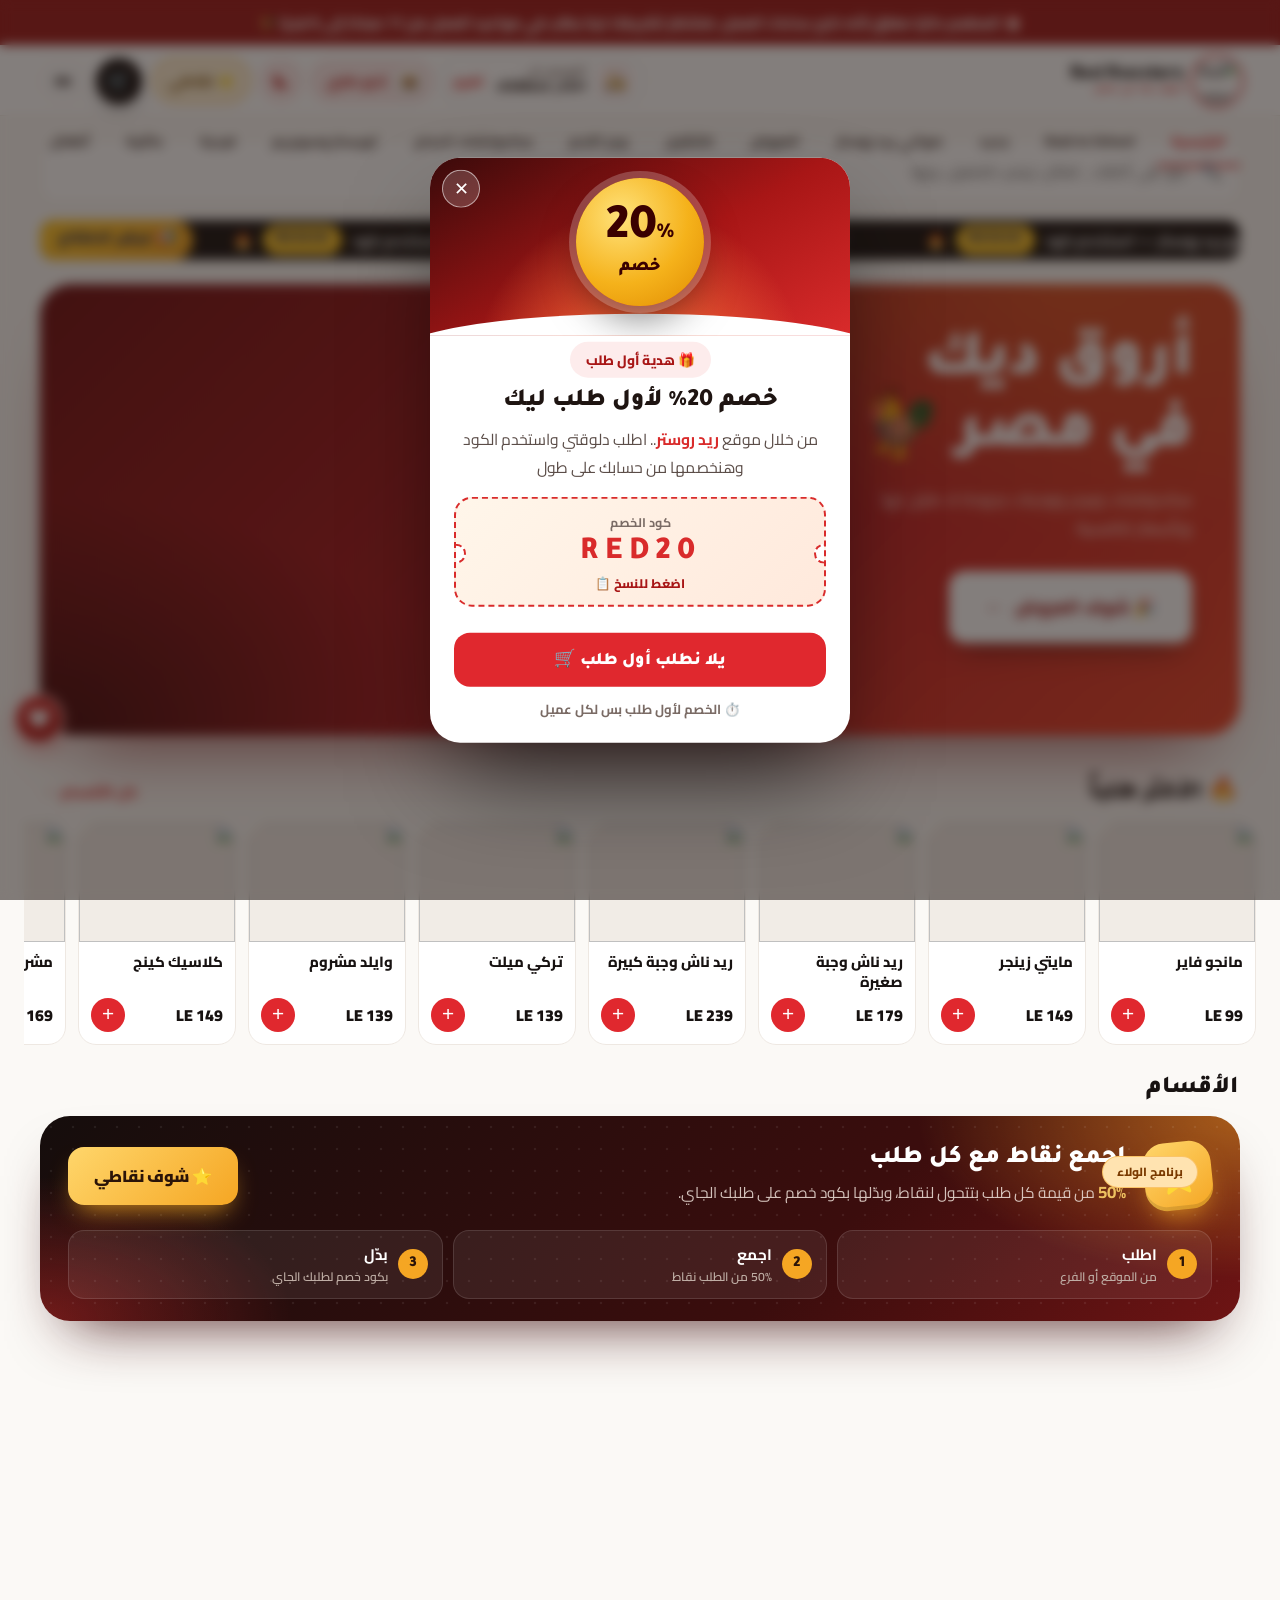
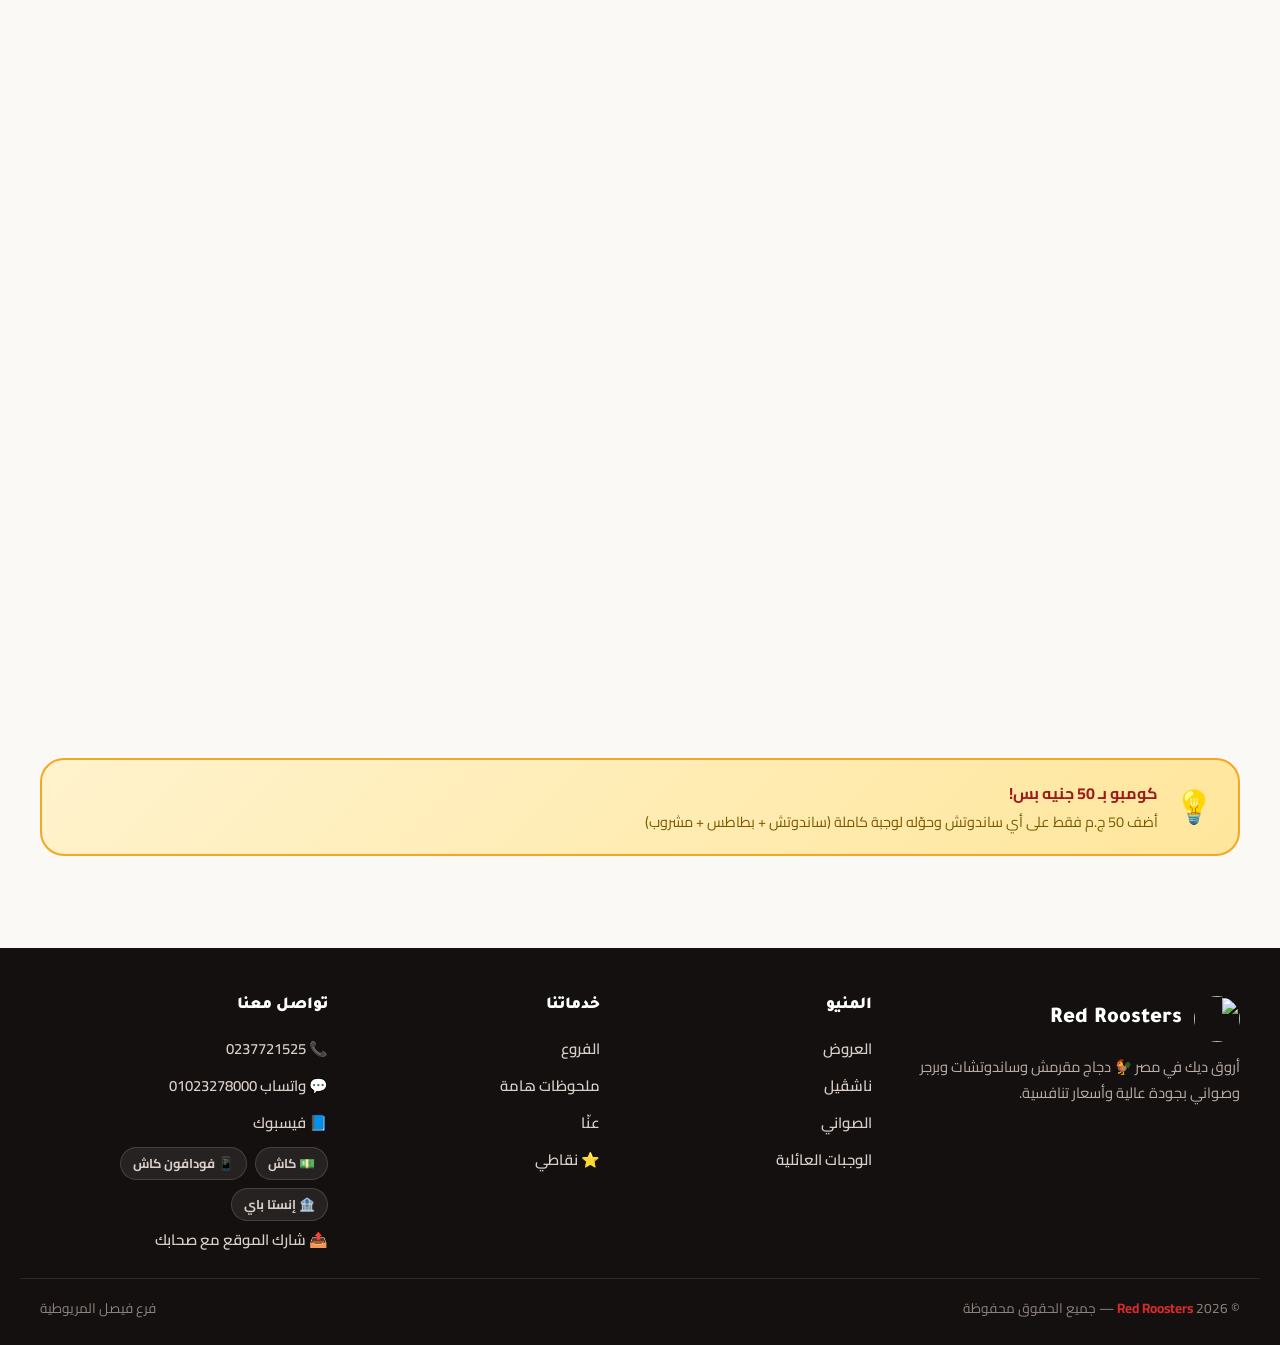
==== commit 881d0f2f: "Add files via upload" ====
--- a/index.html
+++ b/index.html
@@ -17,7 +17,7 @@
 <meta name="twitter:title" content="موقع ريد روستر 🐓">
     <link rel="preload" as="style" href="https://fonts.googleapis.com/css2?family=Cairo:wght@400;600;700;900&family=Tajawal:wght@400;700;900&display=swap" onload="this.onload=null;this.rel='stylesheet'"><noscript><link rel="stylesheet" href="https://fonts.googleapis.com/css2?family=Cairo:wght@400;600;700;900&family=Tajawal:wght@400;700;900&display=swap"></noscript>
     <script>try{if(localStorage.getItem('rr_site_theme')==='dark')document.documentElement.setAttribute('data-theme','dark')}catch(e){}</script>
-<link rel="stylesheet" href="style.css?v=268ba4a2">
+<link rel="stylesheet" href="style.css?v=05fbc7ef">
 
 <meta name="description" content="ريد روستر – أروق ديك في مصر. اطلب أونلاين: دجاج مقرمش، ناشڤيل، برجر، ساندوتشات، صواني ووجبات عائلية وعروض حصرية. فرع فيصل المريوطية.">
 <meta name="robots" content="index,follow">
@@ -1153,7 +1153,7 @@
 
 <div id="rrRf" role="region" aria-label="دعوة صاحب"><div><span id="rrRfT">🎁 صاحبك بعتلك خصم على أول طلب</span><small id="rrRfS"></small></div><div class="a"><button type="button" class="go" id="rrRfGo">فعّل الخصم</button><button type="button" class="x" id="rrRfX" aria-label="إخفاء">✕</button></div></div>
 
-<script src="app.js?v=1cba8163"></script>
+<script src="app.js?v=3bcdd698"></script>
 <script type="module" src="/onesignal.js"></script>
 </body>
 </html>
--- a/style.css
+++ b/style.css
@@ -2916,6 +2916,9 @@
 
 #rrThemeBtn{flex:none;width:40px;height:40px;border-radius:50%;border:1.5px solid rgba(217,43,43,.28);background:#FDECEC;color:#B71F1F;font-size:1.05rem;line-height:1;cursor:pointer;display:grid;place-items:center;padding:0}
 #rrThemeBtn:hover{background:#fbdcdc}
+
+/* زرار القلب (المفضلة) على الديسكتوب/التابلت: كان على بُعد ٨٤px من اليمين فيقع فوق اسم الصنف — اتنقل لركن الكارت فوق الصورة زي الموبايل */
+@media(min-width:701px){.plate-card .rr-fav{left:8px!important;right:auto!important;top:8px!important}}
 
 
 /* ══════════ الثيم الداكن — أسود × ذهبي ══════════ */
@@ -3727,3 +3730,7 @@
 /* أيقونة الساعة على الزرار الذهبي + عناوين البانرات */
 html[data-theme="dark"] #ptBtn svg{stroke:#1a1407!important}
 html[data-theme="dark"] .info-banner h4,html[data-theme="dark"] .siniya-info-banner h4{color:#F0CF6B!important}
+
+/* القلب في الداكن: دايرة غامقة بإطار ذهبي، ولما يتفضّل بيتملي ذهبي */
+html[data-theme="dark"] .rr-fav{background:rgba(10,9,5,.78)!important;border:1px solid rgba(212,175,55,.5)!important;color:#F0CF6B!important;-webkit-text-fill-color:#F0CF6B!important}
+html[data-theme="dark"] .rr-fav.on{background:linear-gradient(135deg,#F0CF6B,#C99A1E)!important;border-color:transparent!important;color:#1a1407!important;-webkit-text-fill-color:#1a1407!important}
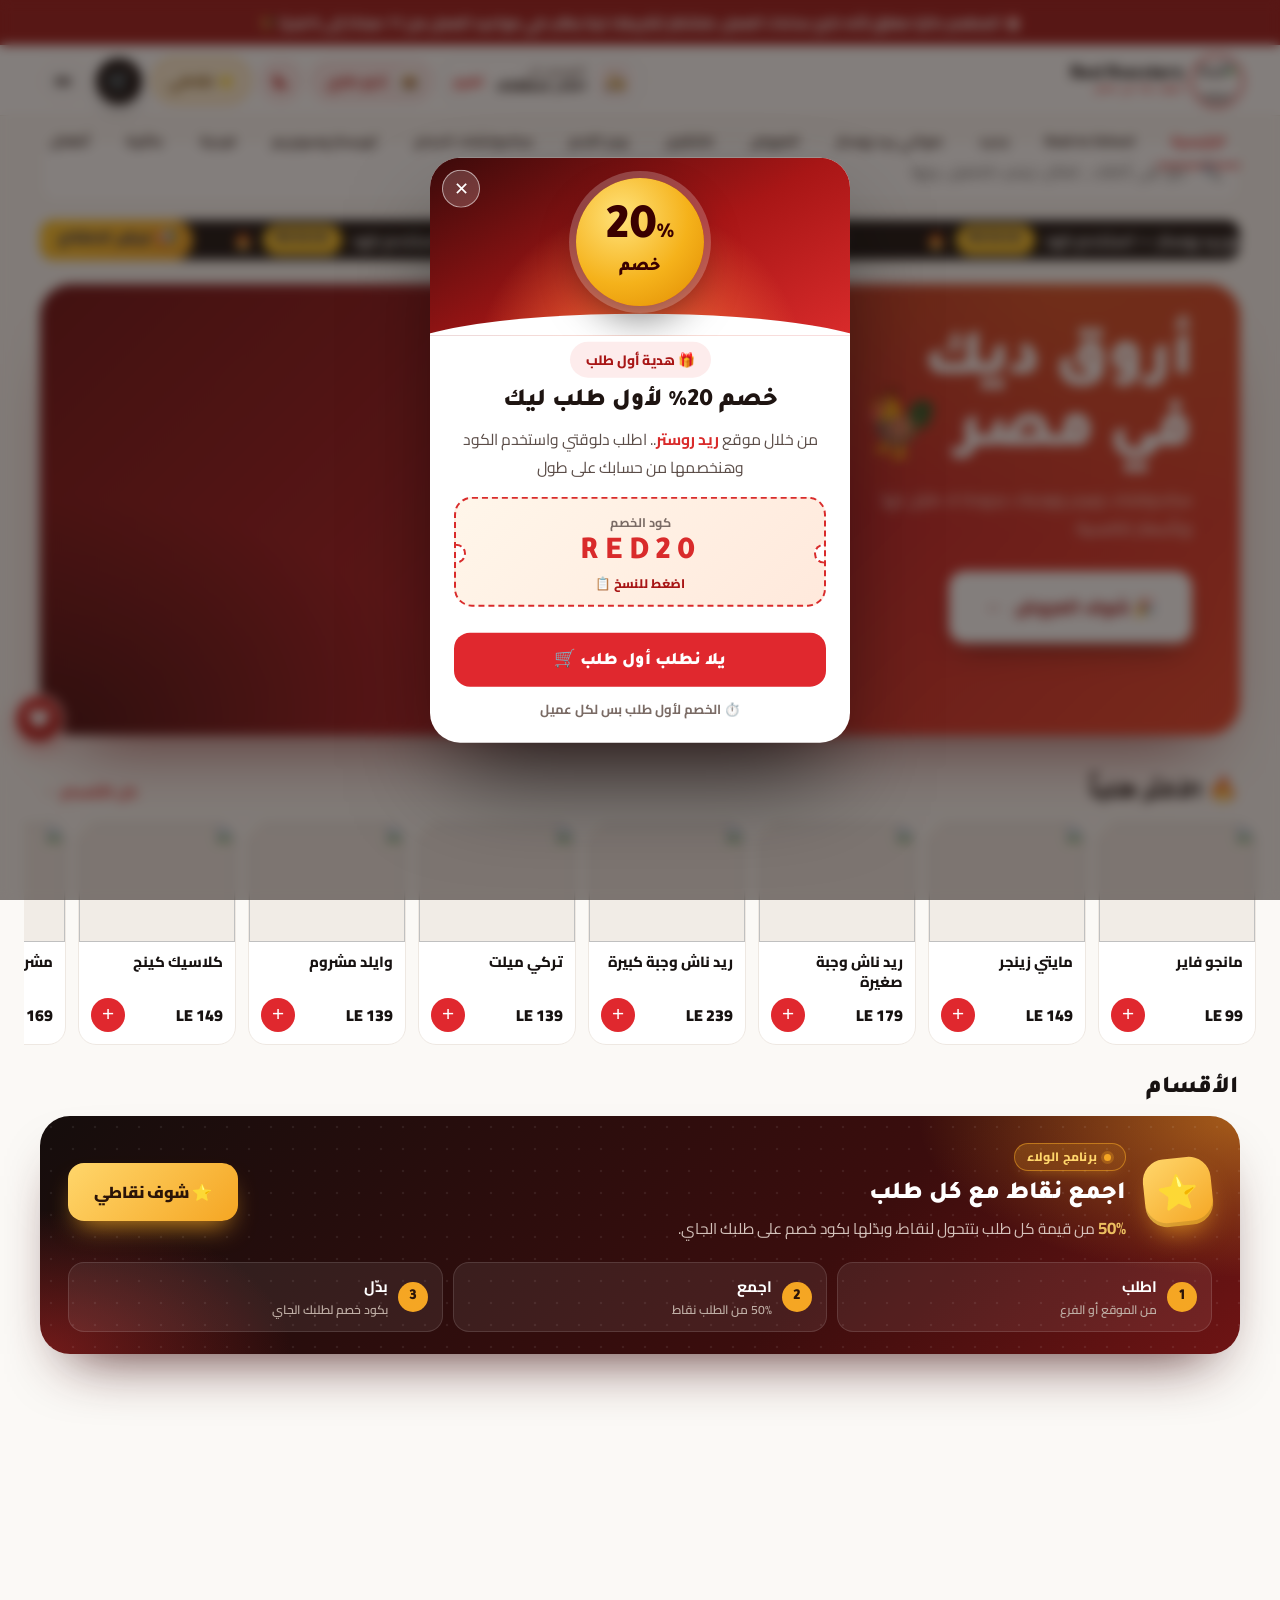
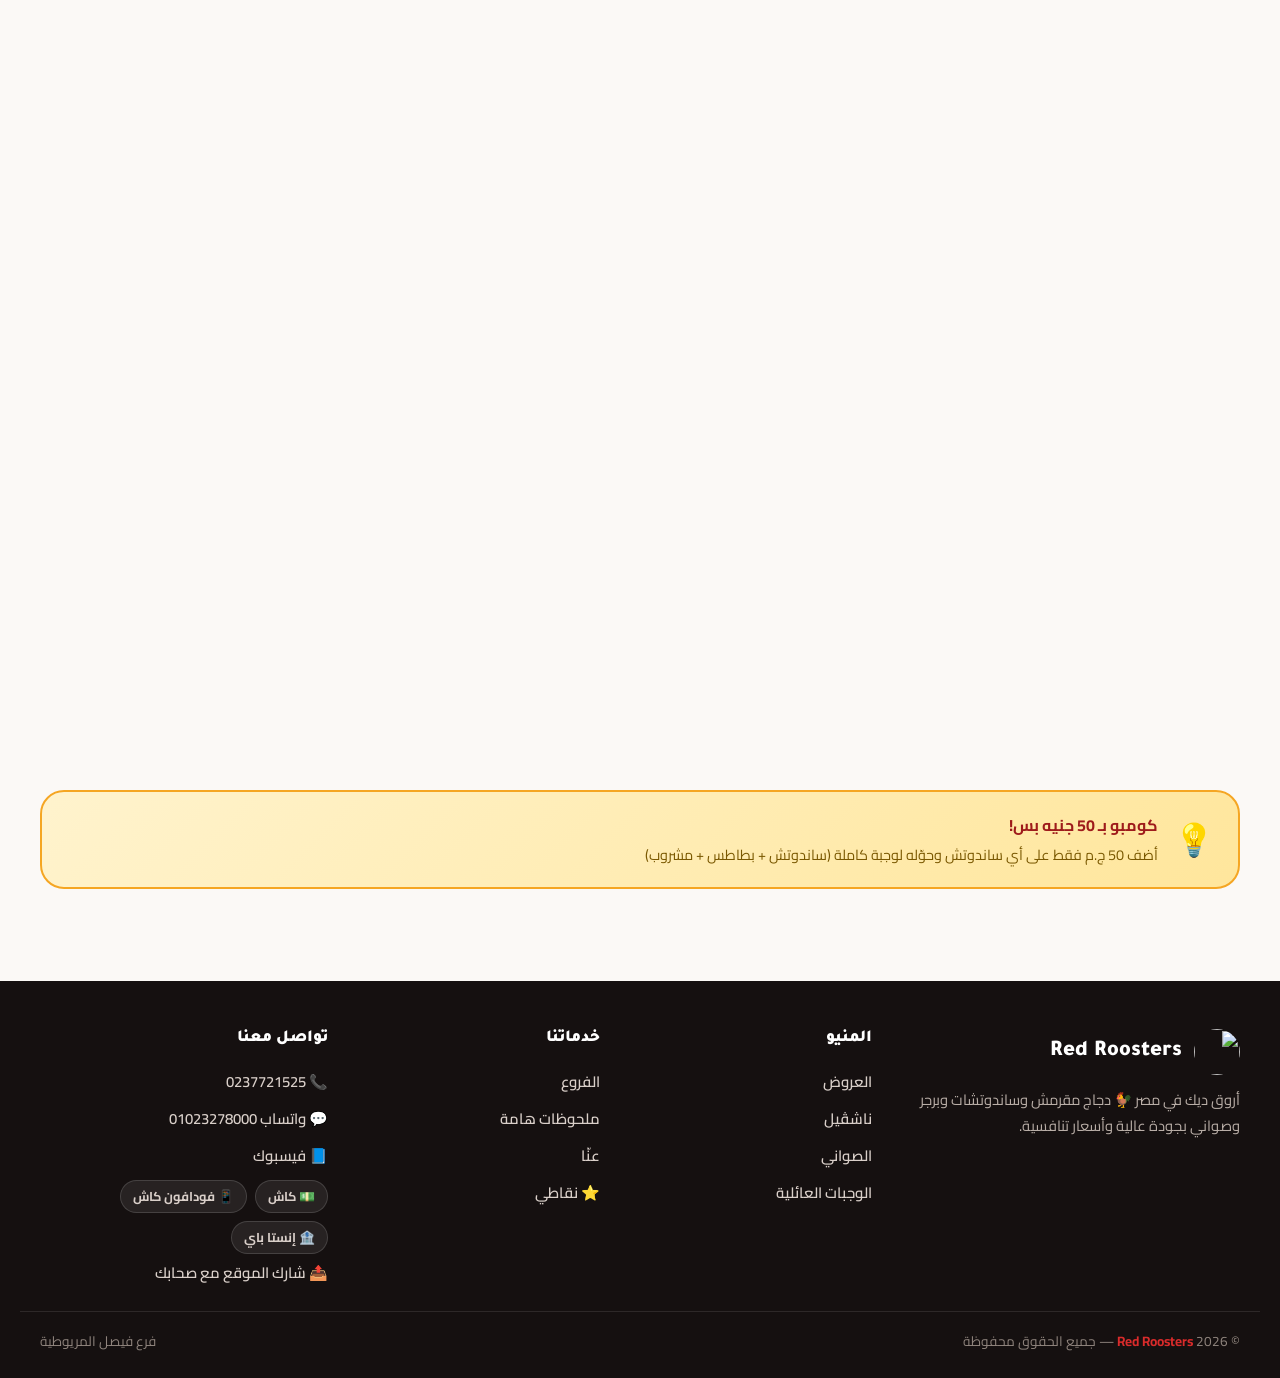
==== commit 02978335: "Add files via upload" ====
--- a/index.html
+++ b/index.html
@@ -17,7 +17,7 @@
 <meta name="twitter:title" content="موقع ريد روستر 🐓">
     <link rel="preload" as="style" href="https://fonts.googleapis.com/css2?family=Cairo:wght@400;600;700;900&family=Tajawal:wght@400;700;900&display=swap" onload="this.onload=null;this.rel='stylesheet'"><noscript><link rel="stylesheet" href="https://fonts.googleapis.com/css2?family=Cairo:wght@400;600;700;900&family=Tajawal:wght@400;700;900&display=swap"></noscript>
     <script>try{if(localStorage.getItem('rr_site_theme')==='dark')document.documentElement.setAttribute('data-theme','dark')}catch(e){}</script>
-<link rel="stylesheet" href="style.css?v=05fbc7ef">
+<link rel="stylesheet" href="style.css?v=57c27991">
 
 <meta name="description" content="ريد روستر – أروق ديك في مصر. اطلب أونلاين: دجاج مقرمش، ناشڤيل، برجر، ساندوتشات، صواني ووجبات عائلية وعروض حصرية. فرع فيصل المريوطية.">
 <meta name="robots" content="index,follow">
@@ -1153,7 +1153,7 @@
 
 <div id="rrRf" role="region" aria-label="دعوة صاحب"><div><span id="rrRfT">🎁 صاحبك بعتلك خصم على أول طلب</span><small id="rrRfS"></small></div><div class="a"><button type="button" class="go" id="rrRfGo">فعّل الخصم</button><button type="button" class="x" id="rrRfX" aria-label="إخفاء">✕</button></div></div>
 
-<script src="app.js?v=3bcdd698"></script>
+<script src="app.js?v=6cc79fac"></script>
 <script type="module" src="/onesignal.js"></script>
 </body>
 </html>
--- a/style.css
+++ b/style.css
@@ -2919,6 +2919,25 @@
 
 /* زرار القلب (المفضلة) على الديسكتوب/التابلت: كان على بُعد ٨٤px من اليمين فيقع فوق اسم الصنف — اتنقل لركن الكارت فوق الصورة زي الموبايل */
 @media(min-width:701px){.plate-card .rr-fav{left:8px!important;right:auto!important;top:8px!important}}
+
+/* شارة «برنامج الولاء»: كانت بترث قاعدة شارة «مميز» بتاعة كروت المنيو (position:absolute) فبتطير فوق العنوان والنجمة — دلوقتي بيبان كشارة نظيفة فوق العنوان */
+.pro-loyal .pl-tag{position:static!important;top:auto!important;right:auto!important;left:auto!important;z-index:auto!important;display:inline-flex!important;align-items:center;gap:7px;margin:0 0 9px!important;padding:5px 14px 5px 12px!important;border-radius:50px!important;background:linear-gradient(135deg,rgba(245,166,35,.22),rgba(245,166,35,.1))!important;border:1px solid rgba(245,166,35,.55)!important;color:#FFD66B!important;font:800 .76rem/1.3 "Cairo","Tajawal",sans-serif!important;letter-spacing:.2px;box-shadow:0 6px 16px -10px rgba(245,166,35,.8)}
+.pro-loyal .pl-tag::before{content:"";flex:none;width:7px;height:7px;border-radius:50%;background:#F5A623;box-shadow:0 0 0 3px rgba(245,166,35,.28)}
+
+/* ── آراء العملاء ── */
+.rr-rev{margin:6px 0 30px}
+.rr-rev .rv-sum{display:flex;align-items:center;gap:8px;font-family:"Cairo","Tajawal",sans-serif}
+.rr-rev .rv-sum b{font:900 1.35rem "Tajawal",sans-serif;color:var(--v-ink,#1E1411)}
+.rr-rev .rv-sum .rv-cnt{color:#6B6B6B;font-weight:700;font-size:.85rem}
+.rv-stars i,.rv-st i{font-style:normal;color:#D9D2CC;letter-spacing:1px}
+.rv-stars i.on,.rv-st i.on{color:#F5A623}
+.rv-row{display:flex;gap:12px;overflow-x:auto;scroll-snap-type:x proximity;padding:4px 2px 14px;-webkit-overflow-scrolling:touch}
+.rv-card{flex:0 0 min(300px,82%);scroll-snap-align:start;background:#fff;border:1px solid rgba(30,20,17,.09);border-radius:18px;padding:14px 16px;box-shadow:0 10px 24px -18px rgba(30,20,17,.5);display:flex;flex-direction:column;gap:8px}
+.rv-card p{margin:0;font:600 .92rem/1.7 "Cairo","Tajawal",sans-serif;color:#1E1411;flex:1}
+.rv-card .rv-ft{display:flex;justify-content:space-between;align-items:baseline;font-family:"Cairo","Tajawal",sans-serif;font-size:.8rem;color:#6B6B6B}
+.rv-card .rv-ft b{color:#1E1411}
+@media(min-width:701px){.rv-card{flex-basis:320px}}
+@media(max-width:700px){.rr-rev .rr-row-title{flex-wrap:wrap;gap:4px 14px}.rr-rev .rv-sum{flex-wrap:wrap;gap:4px 8px}}
 
 
 /* ══════════ الثيم الداكن — أسود × ذهبي ══════════ */
@@ -3734,3 +3753,14 @@
 /* القلب في الداكن: دايرة غامقة بإطار ذهبي، ولما يتفضّل بيتملي ذهبي */
 html[data-theme="dark"] .rr-fav{background:rgba(10,9,5,.78)!important;border:1px solid rgba(212,175,55,.5)!important;color:#F0CF6B!important;-webkit-text-fill-color:#F0CF6B!important}
 html[data-theme="dark"] .rr-fav.on{background:linear-gradient(135deg,#F0CF6B,#C99A1E)!important;border-color:transparent!important;color:#1a1407!important;-webkit-text-fill-color:#1a1407!important}
+
+html[data-theme="dark"] .pro-loyal .pl-tag{background:linear-gradient(135deg,rgba(212,175,55,.24),rgba(212,175,55,.1))!important;border-color:rgba(212,175,55,.6)!important;color:#F0CF6B!important;box-shadow:0 6px 16px -10px rgba(212,175,55,.8)}
+html[data-theme="dark"] .pro-loyal .pl-tag::before{background:#D4AF37;box-shadow:0 0 0 3px rgba(212,175,55,.3)}
+
+/* آراء العملاء — داكن */
+html[data-theme="dark"] .rv-card{background:#14110a!important;border-color:rgba(212,175,55,.28)!important;box-shadow:0 14px 28px -20px rgba(212,175,55,.35)}
+html[data-theme="dark"] .rv-card p,html[data-theme="dark"] .rv-card .rv-ft b{color:#F5EBCB!important}
+html[data-theme="dark"] .rv-card .rv-ft,html[data-theme="dark"] .rr-rev .rv-sum .rv-cnt{color:#A8997A!important}
+html[data-theme="dark"] .rr-rev .rv-sum b{color:#F0CF6B!important}
+html[data-theme="dark"] .rv-stars i,html[data-theme="dark"] .rv-st i{color:rgba(212,175,55,.25)}
+html[data-theme="dark"] .rv-stars i.on,html[data-theme="dark"] .rv-st i.on{color:#F0CF6B}
